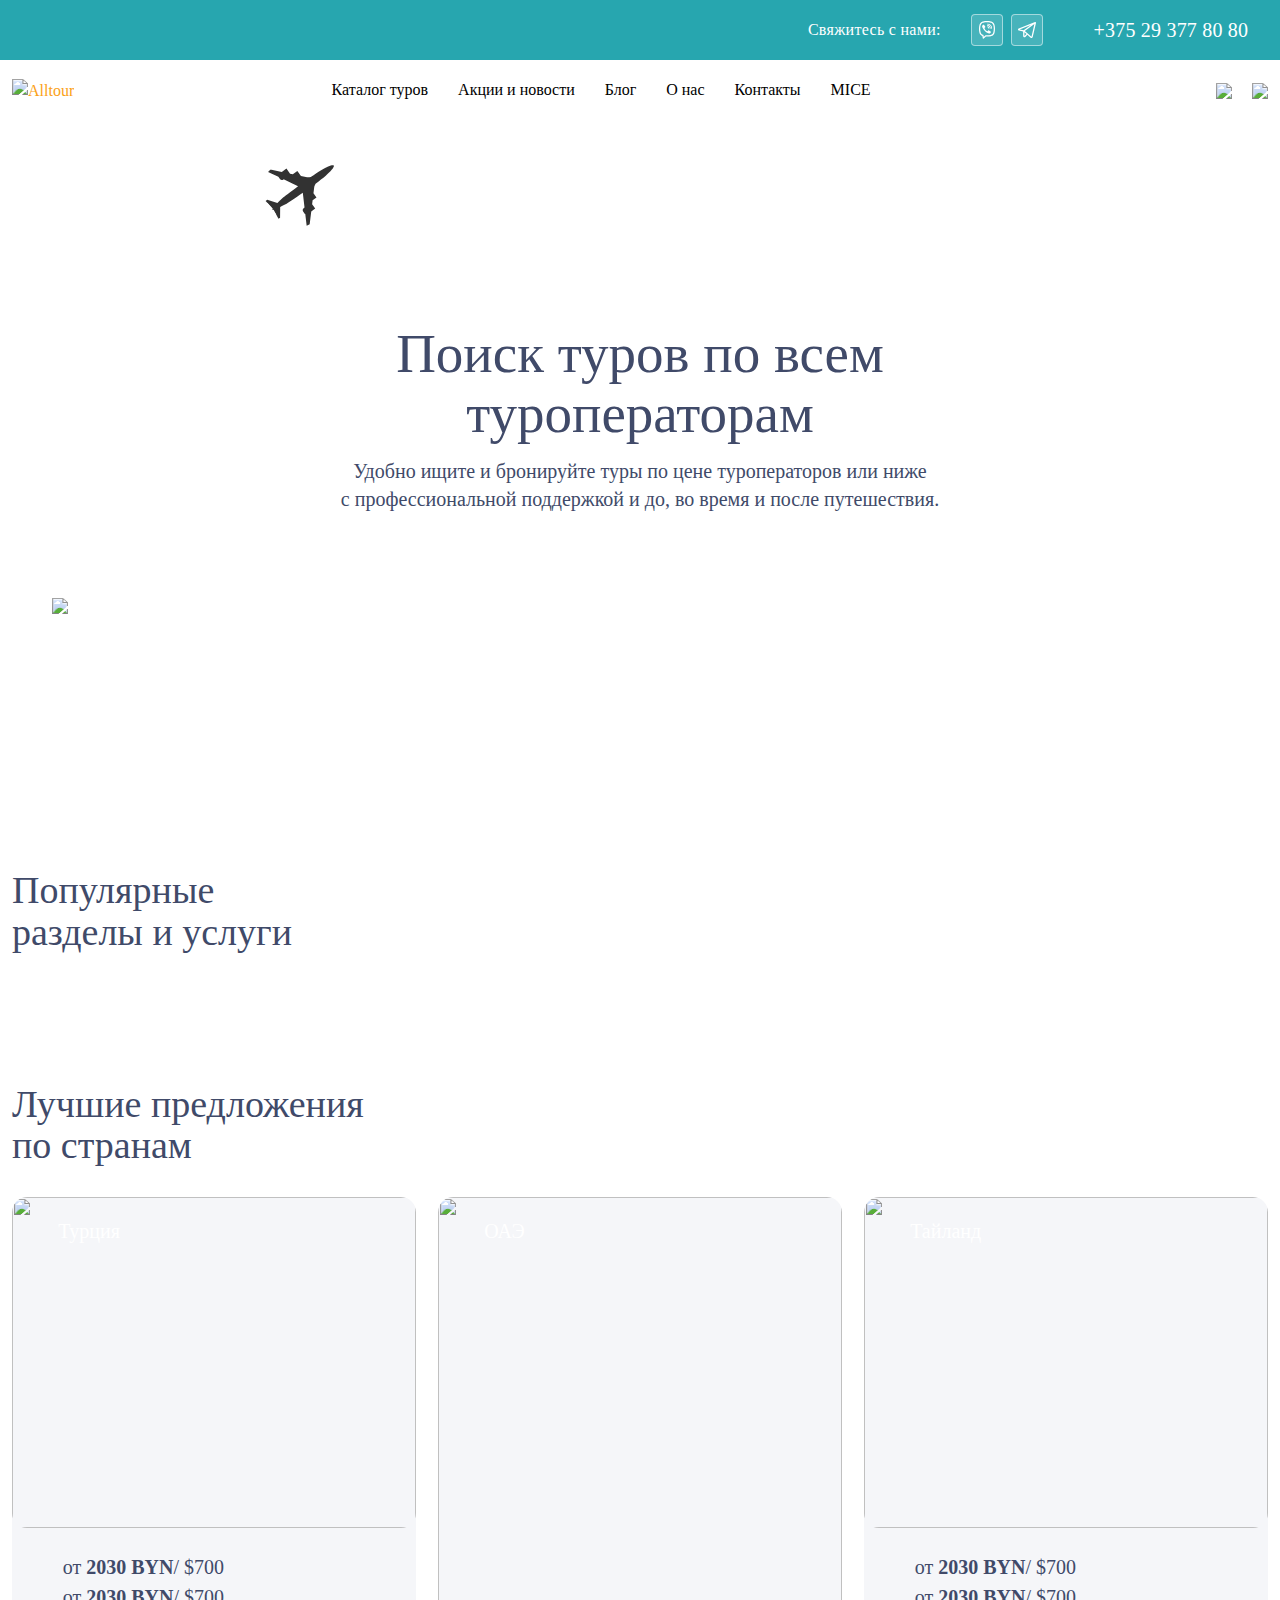
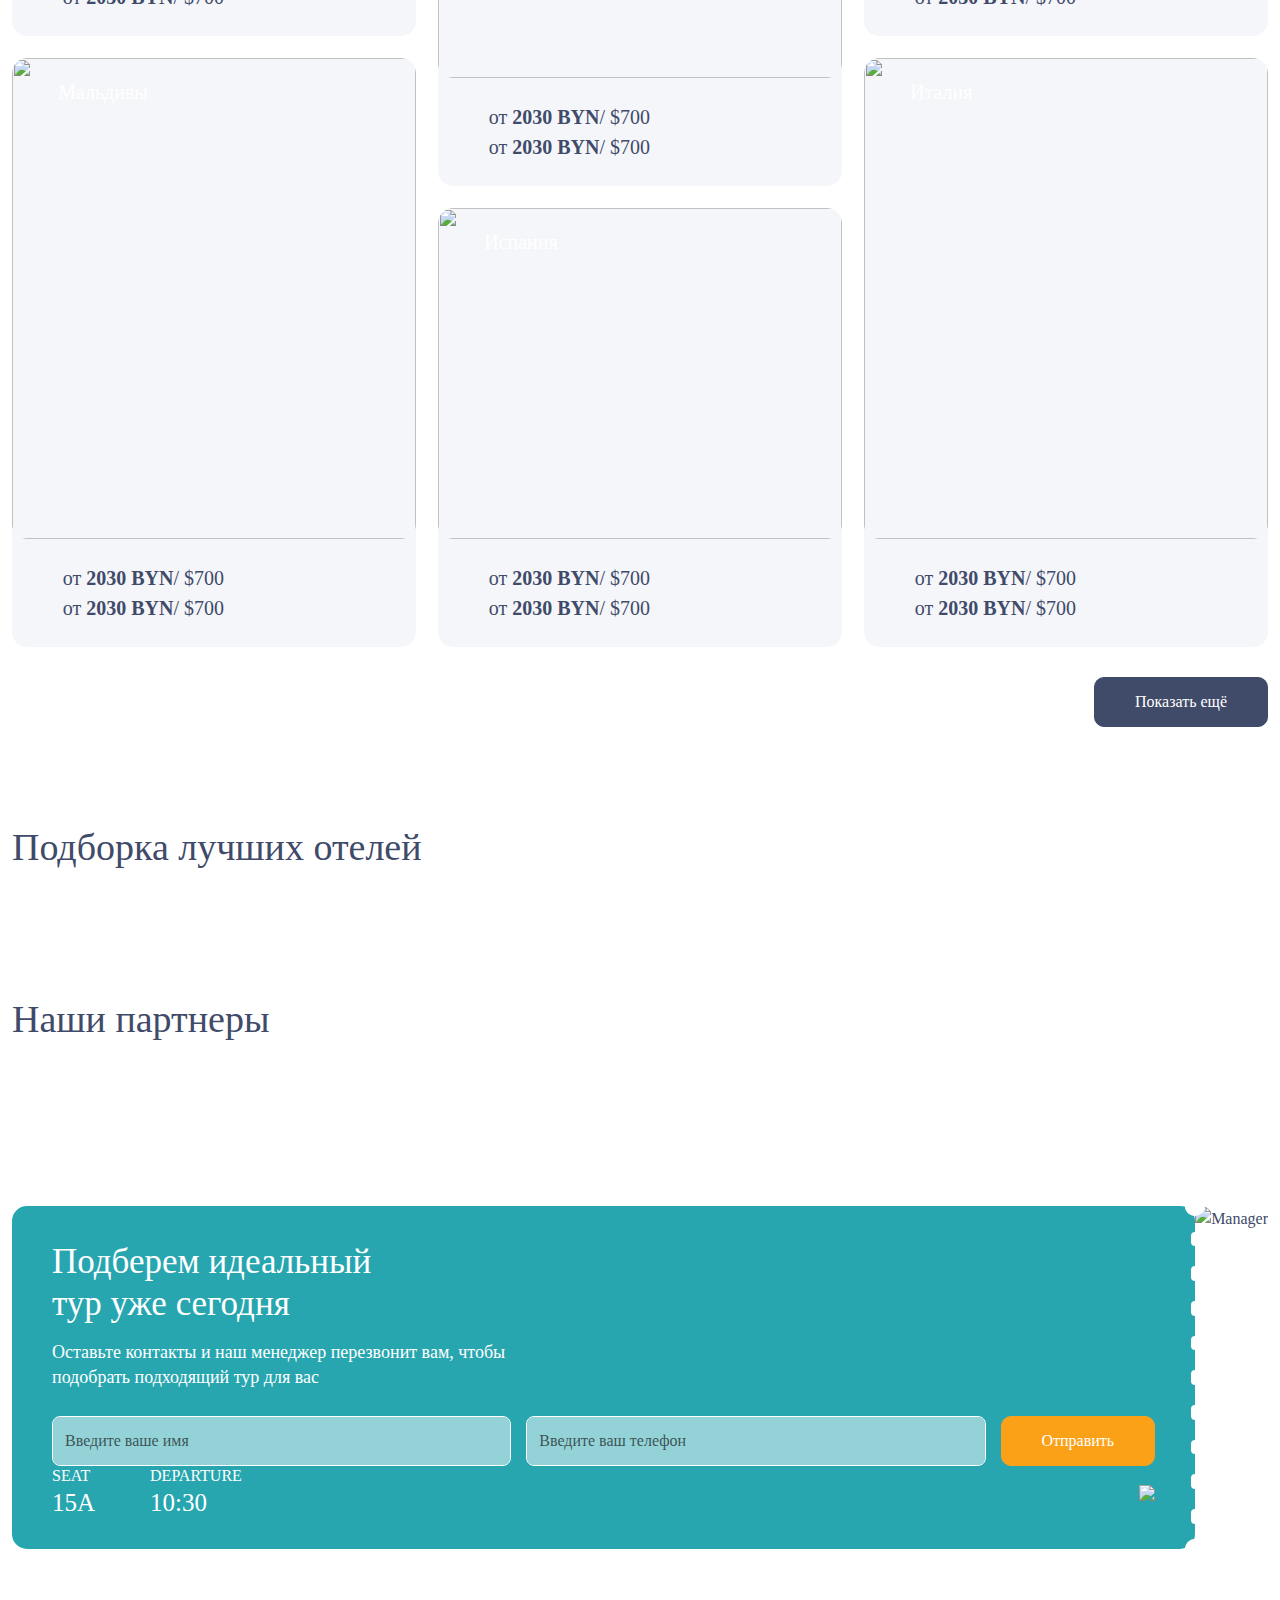
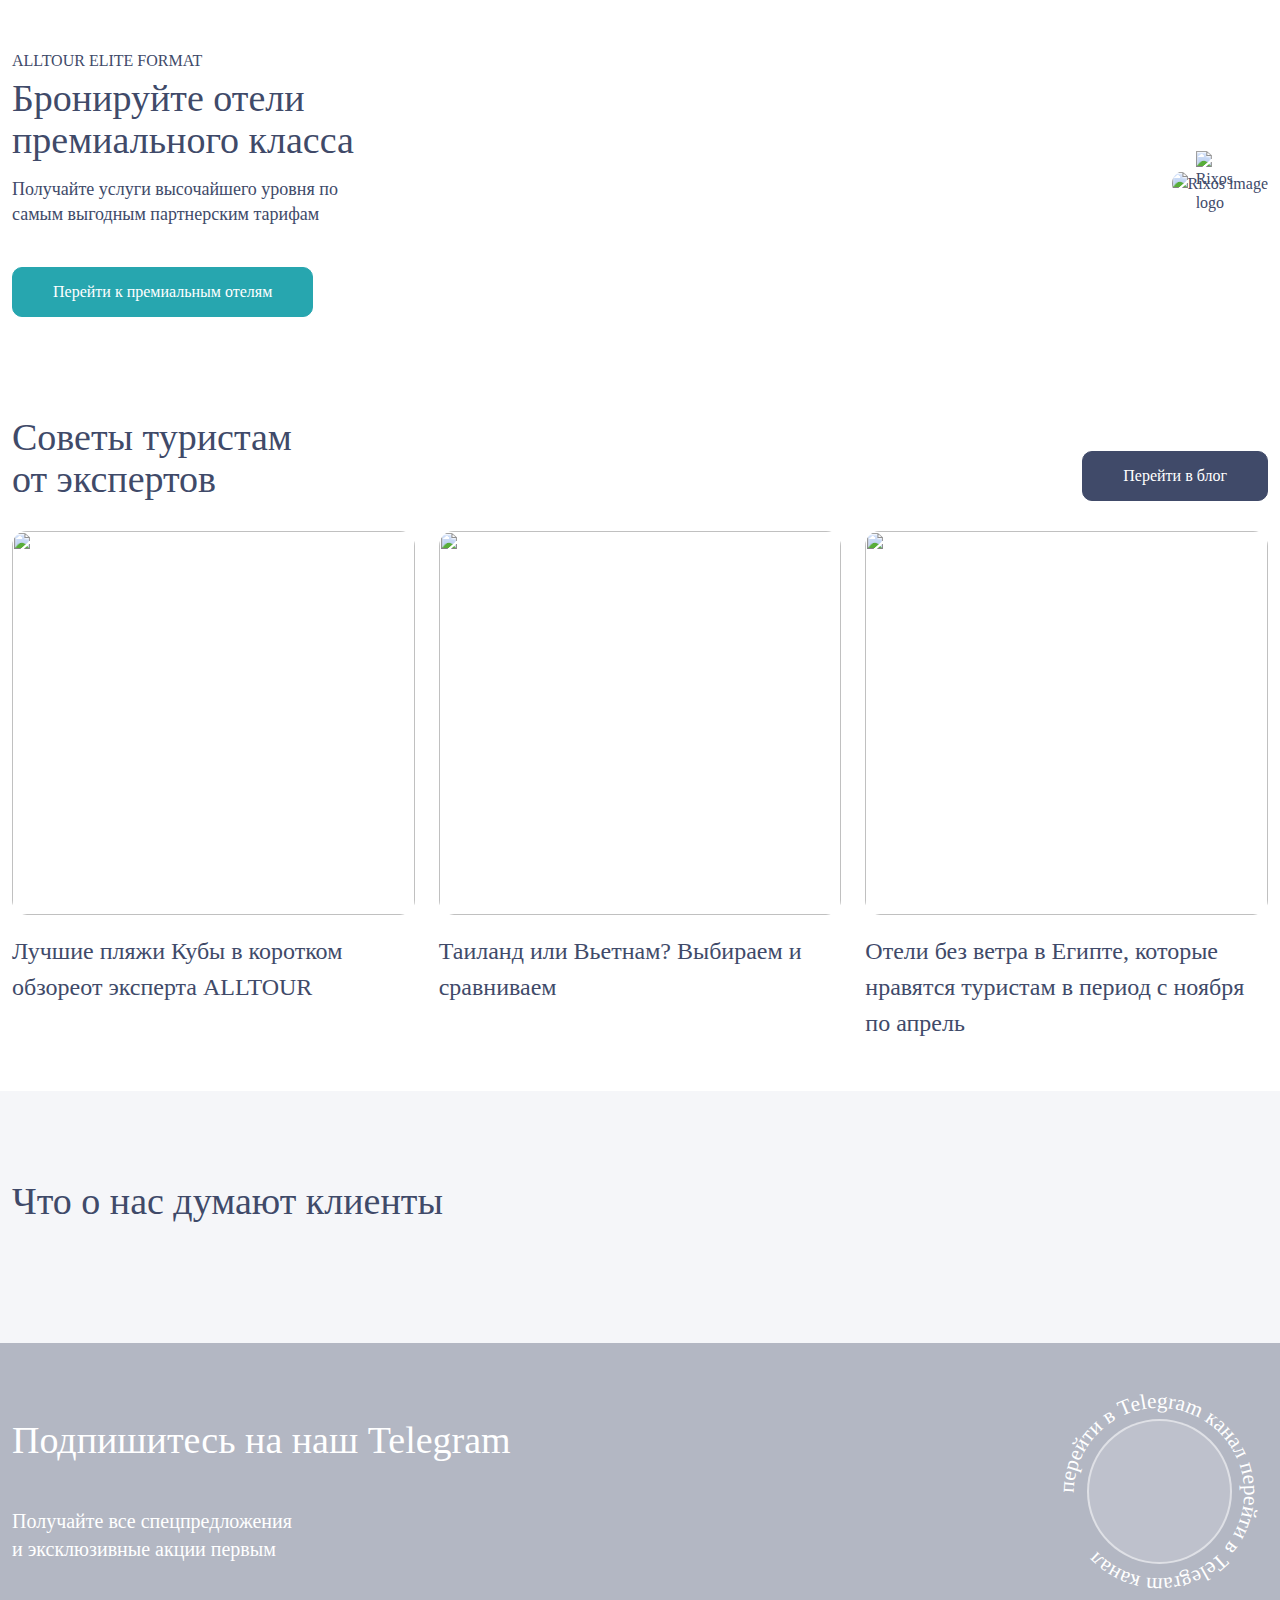
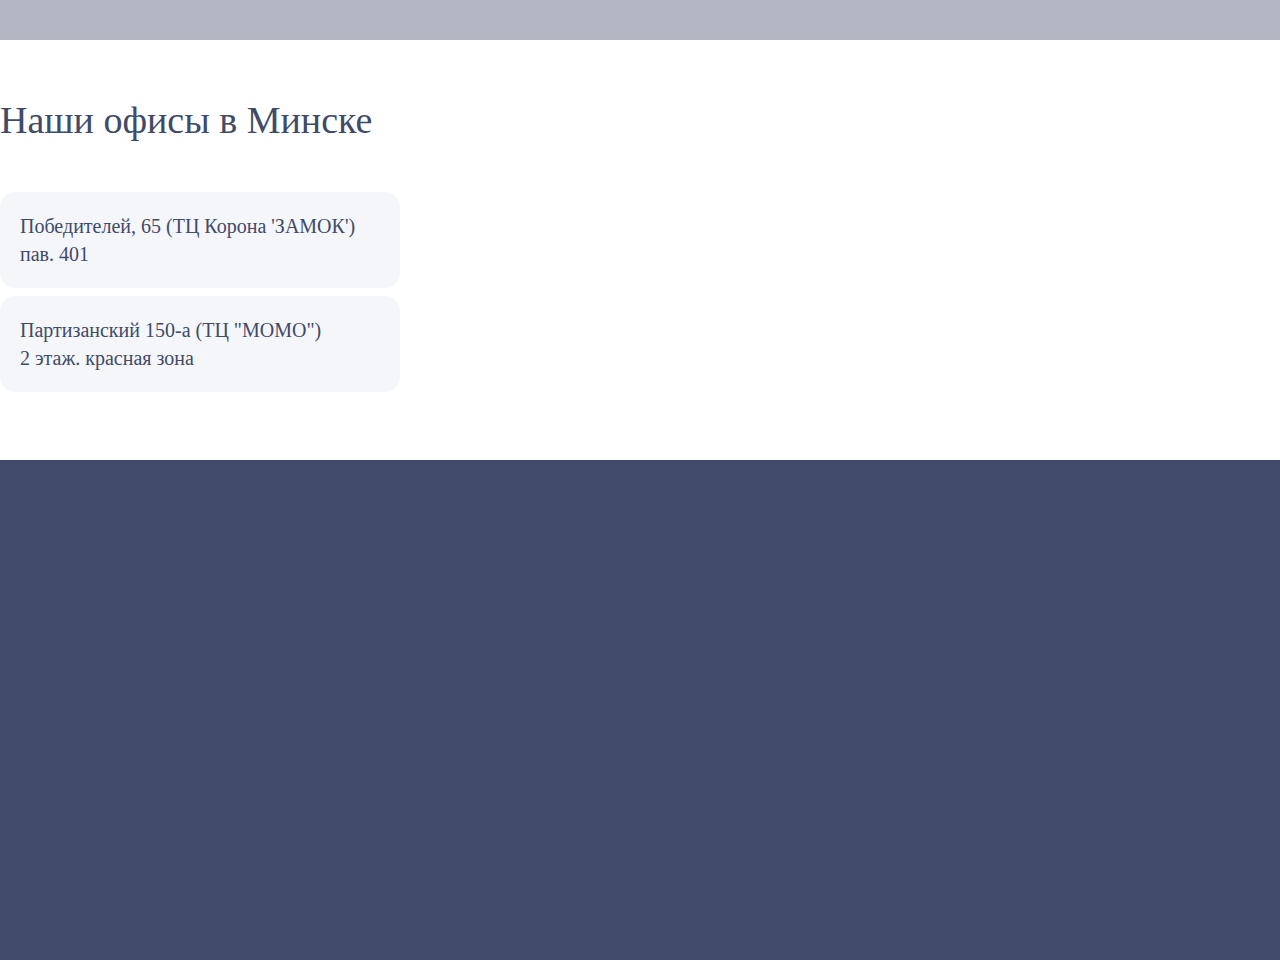
==== index.html @ 3a30d5cc "animation + map section" ====
<!DOCTYPE html><html lang="en" data-critters-container><head>
  <meta charset="utf-8">
  <title>Alltour</title>
  <base href="/alltour/">
  <meta name="viewport" content="width=device-width, initial-scale=1">
  <link rel="icon" type="image/x-icon" href="./favicon.ico">
  <script>
    (g=>{var h,a,k,p="The Google Maps JavaScript API",c="google",l="importLibrary",q="__ib__",m=document,b=window;b=b[c]||(b[c]={});var d=b.maps||(b.maps={}),r=new Set,e=new URLSearchParams,u=()=>h||(h=new Promise(async(f,n)=>{await (a=m.createElement("script"));e.set("libraries",[...r]+"");for(k in g)e.set(k.replace(/[A-Z]/g,t=>"_"+t[0].toLowerCase()),g[k]);e.set("callback",c+".maps."+q);a.src=`https://maps.${c}apis.com/maps/api/js?`+e;d[q]=f;a.onerror=()=>h=n(Error(p+" could not load."));a.nonce=m.querySelector("script[nonce]")?.nonce||"";m.head.append(a)}));d[l]?console.warn(p+" only loads once. Ignoring:",g):d[l]=(f,...n)=>r.add(f)&&u().then(()=>d[l](f,...n))})({
      v: "weekly",
      key: "AIzaSyDMfKfguWkHa9F2q9mBlFPaGEH-MK-toHw"
    });
  </script>
<style>@charset "UTF-8";:root{--bs-blue:#0d6efd;--bs-indigo:#6610f2;--bs-purple:#6f42c1;--bs-pink:#d63384;--bs-red:#dc3545;--bs-orange:#fd7e14;--bs-yellow:#ffc107;--bs-green:#198754;--bs-teal:#20c997;--bs-cyan:#0dcaf0;--bs-black:#000;--bs-white:#fff;--bs-gray:#6c757d;--bs-gray-dark:#343a40;--bs-gray-100:#f8f9fa;--bs-gray-200:#e9ecef;--bs-gray-300:#dee2e6;--bs-gray-400:#ced4da;--bs-gray-500:#adb5bd;--bs-gray-600:#6c757d;--bs-gray-700:#495057;--bs-gray-800:#343a40;--bs-gray-900:#212529;--bs-primary:#0d6efd;--bs-secondary:#6c757d;--bs-success:#198754;--bs-info:#0dcaf0;--bs-warning:#ffc107;--bs-danger:#dc3545;--bs-light:#f8f9fa;--bs-dark:#212529;--bs-primary-rgb:13,110,253;--bs-secondary-rgb:108,117,125;--bs-success-rgb:25,135,84;--bs-info-rgb:13,202,240;--bs-warning-rgb:255,193,7;--bs-danger-rgb:220,53,69;--bs-light-rgb:248,249,250;--bs-dark-rgb:33,37,41;--bs-primary-text-emphasis:#052c65;--bs-secondary-text-emphasis:#2b2f32;--bs-success-text-emphasis:#0a3622;--bs-info-text-emphasis:#055160;--bs-warning-text-emphasis:#664d03;--bs-danger-text-emphasis:#58151c;--bs-light-text-emphasis:#495057;--bs-dark-text-emphasis:#495057;--bs-primary-bg-subtle:#cfe2ff;--bs-secondary-bg-subtle:#e2e3e5;--bs-success-bg-subtle:#d1e7dd;--bs-info-bg-subtle:#cff4fc;--bs-warning-bg-subtle:#fff3cd;--bs-danger-bg-subtle:#f8d7da;--bs-light-bg-subtle:#fcfcfd;--bs-dark-bg-subtle:#ced4da;--bs-primary-border-subtle:#9ec5fe;--bs-secondary-border-subtle:#c4c8cb;--bs-success-border-subtle:#a3cfbb;--bs-info-border-subtle:#9eeaf9;--bs-warning-border-subtle:#ffe69c;--bs-danger-border-subtle:#f1aeb5;--bs-light-border-subtle:#e9ecef;--bs-dark-border-subtle:#adb5bd;--bs-white-rgb:255,255,255;--bs-black-rgb:0,0,0;--bs-font-sans-serif:system-ui,-apple-system,"Segoe UI",Roboto,"Helvetica Neue","Noto Sans","Liberation Sans",Arial,sans-serif,"Apple Color Emoji","Segoe UI Emoji","Segoe UI Symbol","Noto Color Emoji";--bs-font-monospace:SFMono-Regular,Menlo,Monaco,Consolas,"Liberation Mono","Courier New",monospace;--bs-gradient:linear-gradient(180deg, rgba(255, 255, 255, .15), rgba(255, 255, 255, 0));--bs-body-font-family:var(--bs-font-sans-serif);--bs-body-font-size:1rem;--bs-body-font-weight:400;--bs-body-line-height:1.5;--bs-body-color:#212529;--bs-body-color-rgb:33,37,41;--bs-body-bg:#fff;--bs-body-bg-rgb:255,255,255;--bs-emphasis-color:#000;--bs-emphasis-color-rgb:0,0,0;--bs-secondary-color:rgba(33, 37, 41, .75);--bs-secondary-color-rgb:33,37,41;--bs-secondary-bg:#e9ecef;--bs-secondary-bg-rgb:233,236,239;--bs-tertiary-color:rgba(33, 37, 41, .5);--bs-tertiary-color-rgb:33,37,41;--bs-tertiary-bg:#f8f9fa;--bs-tertiary-bg-rgb:248,249,250;--bs-heading-color:inherit;--bs-link-color:#0d6efd;--bs-link-color-rgb:13,110,253;--bs-link-decoration:underline;--bs-link-hover-color:#0a58ca;--bs-link-hover-color-rgb:10,88,202;--bs-code-color:#d63384;--bs-highlight-color:#212529;--bs-highlight-bg:#fff3cd;--bs-border-width:1px;--bs-border-style:solid;--bs-border-color:#dee2e6;--bs-border-color-translucent:rgba(0, 0, 0, .175);--bs-border-radius:.375rem;--bs-border-radius-sm:.25rem;--bs-border-radius-lg:.5rem;--bs-border-radius-xl:1rem;--bs-border-radius-xxl:2rem;--bs-border-radius-2xl:var(--bs-border-radius-xxl);--bs-border-radius-pill:50rem;--bs-box-shadow:0 .5rem 1rem rgba(0, 0, 0, .15);--bs-box-shadow-sm:0 .125rem .25rem rgba(0, 0, 0, .075);--bs-box-shadow-lg:0 1rem 3rem rgba(0, 0, 0, .175);--bs-box-shadow-inset:inset 0 1px 2px rgba(0, 0, 0, .075);--bs-focus-ring-width:.25rem;--bs-focus-ring-opacity:.25;--bs-focus-ring-color:rgba(13, 110, 253, .25);--bs-form-valid-color:#198754;--bs-form-valid-border-color:#198754;--bs-form-invalid-color:#dc3545;--bs-form-invalid-border-color:#dc3545}*,:after,:before{box-sizing:border-box}@media (prefers-reduced-motion:no-preference){:root{scroll-behavior:smooth}}body{margin:0;font-family:var(--bs-body-font-family);font-size:var(--bs-body-font-size);font-weight:var(--bs-body-font-weight);line-height:var(--bs-body-line-height);color:var(--bs-body-color);text-align:var(--bs-body-text-align);background-color:var(--bs-body-bg);-webkit-text-size-adjust:100%;-webkit-tap-highlight-color:transparent}h1,h2,h5{margin-top:0;margin-bottom:.5rem;font-weight:500;line-height:1.2;color:var(--bs-heading-color)}h1{font-size:calc(1.375rem + 1.5vw)}@media (min-width:1200px){h1{font-size:2.5rem}}h2{font-size:calc(1.325rem + .9vw)}@media (min-width:1200px){h2{font-size:2rem}}h5{font-size:1.25rem}p{margin-top:0;margin-bottom:1rem}ul{padding-left:2rem}ul{margin-top:0;margin-bottom:1rem}strong{font-weight:bolder}a{color:rgba(var(--bs-link-color-rgb),var(--bs-link-opacity,1));text-decoration:underline}a:hover{--bs-link-color-rgb:var(--bs-link-hover-color-rgb)}img,svg{vertical-align:middle}button{border-radius:0}button:focus:not(:focus-visible){outline:0}button,input{margin:0;font-family:inherit;font-size:inherit;line-height:inherit}button{text-transform:none}[role=button]{cursor:pointer}[type=button],[type=submit],button{-webkit-appearance:button}[type=button]:not(:disabled),[type=submit]:not(:disabled),button:not(:disabled){cursor:pointer}.container{--bs-gutter-x:1.5rem;--bs-gutter-y:0;width:100%;padding-right:calc(var(--bs-gutter-x) * .5);padding-left:calc(var(--bs-gutter-x) * .5);margin-right:auto;margin-left:auto}@media (min-width:576px){.container{max-width:540px}}@media (min-width:768px){.container{max-width:720px}}@media (min-width:992px){.container{max-width:960px}}@media (min-width:1200px){.container{max-width:1140px}}@media (min-width:1400px){.container{max-width:1320px}}:root{--bs-breakpoint-xs:0;--bs-breakpoint-sm:576px;--bs-breakpoint-md:768px;--bs-breakpoint-lg:992px;--bs-breakpoint-xl:1200px;--bs-breakpoint-xxl:1400px}.form-control{display:block;width:100%;padding:.375rem .75rem;font-size:1rem;font-weight:400;line-height:1.5;color:var(--bs-body-color);-webkit-appearance:none;-moz-appearance:none;appearance:none;background-color:var(--bs-body-bg);background-clip:padding-box;border:var(--bs-border-width) solid var(--bs-border-color);border-radius:var(--bs-border-radius);transition:border-color .15s ease-in-out,box-shadow .15s ease-in-out}@media (prefers-reduced-motion:reduce){.form-control{transition:none}}.form-control:focus{color:var(--bs-body-color);background-color:var(--bs-body-bg);border-color:#86b7fe;outline:0;box-shadow:0 0 0 .25rem #0d6efd40}.form-control::-webkit-date-and-time-value{min-width:85px;height:1.5em;margin:0}.form-control::-webkit-datetime-edit{display:block;padding:0}.form-control::-moz-placeholder{color:var(--bs-secondary-color);opacity:1}.form-control::placeholder{color:var(--bs-secondary-color);opacity:1}.form-control:disabled{background-color:var(--bs-secondary-bg);opacity:1}.form-control::-webkit-file-upload-button{padding:.375rem .75rem;margin:-.375rem -.75rem;-webkit-margin-end:.75rem;margin-inline-end:.75rem;color:var(--bs-body-color);background-color:var(--bs-tertiary-bg);pointer-events:none;border-color:inherit;border-style:solid;border-width:0;border-inline-end-width:var(--bs-border-width);border-radius:0;-webkit-transition:color .15s ease-in-out,background-color .15s ease-in-out,border-color .15s ease-in-out,box-shadow .15s ease-in-out;transition:color .15s ease-in-out,background-color .15s ease-in-out,border-color .15s ease-in-out,box-shadow .15s ease-in-out}.form-control::file-selector-button{padding:.375rem .75rem;margin:-.375rem -.75rem;-webkit-margin-end:.75rem;margin-inline-end:.75rem;color:var(--bs-body-color);background-color:var(--bs-tertiary-bg);pointer-events:none;border-color:inherit;border-style:solid;border-width:0;border-inline-end-width:var(--bs-border-width);border-radius:0;transition:color .15s ease-in-out,background-color .15s ease-in-out,border-color .15s ease-in-out,box-shadow .15s ease-in-out}@media (prefers-reduced-motion:reduce){.form-control::-webkit-file-upload-button{-webkit-transition:none;transition:none}.form-control::file-selector-button{transition:none}}.form-control:hover:not(:disabled):not([readonly])::-webkit-file-upload-button{background-color:var(--bs-secondary-bg)}.form-control:hover:not(:disabled):not([readonly])::file-selector-button{background-color:var(--bs-secondary-bg)}.btn{--bs-btn-padding-x:.75rem;--bs-btn-padding-y:.375rem;--bs-btn-font-family: ;--bs-btn-font-size:1rem;--bs-btn-font-weight:400;--bs-btn-line-height:1.5;--bs-btn-color:var(--bs-body-color);--bs-btn-bg:transparent;--bs-btn-border-width:var(--bs-border-width);--bs-btn-border-color:transparent;--bs-btn-border-radius:var(--bs-border-radius);--bs-btn-hover-border-color:transparent;--bs-btn-box-shadow:inset 0 1px 0 rgba(255, 255, 255, .15),0 1px 1px rgba(0, 0, 0, .075);--bs-btn-disabled-opacity:.65;--bs-btn-focus-box-shadow:0 0 0 .25rem rgba(var(--bs-btn-focus-shadow-rgb), .5);display:inline-block;padding:var(--bs-btn-padding-y) var(--bs-btn-padding-x);font-family:var(--bs-btn-font-family);font-size:var(--bs-btn-font-size);font-weight:var(--bs-btn-font-weight);line-height:var(--bs-btn-line-height);color:var(--bs-btn-color);text-align:center;text-decoration:none;vertical-align:middle;cursor:pointer;-webkit-user-select:none;-moz-user-select:none;user-select:none;border:var(--bs-btn-border-width) solid var(--bs-btn-border-color);border-radius:var(--bs-btn-border-radius);background-color:var(--bs-btn-bg);transition:color .15s ease-in-out,background-color .15s ease-in-out,border-color .15s ease-in-out,box-shadow .15s ease-in-out}@media (prefers-reduced-motion:reduce){.btn{transition:none}}.btn:hover{color:var(--bs-btn-hover-color);background-color:var(--bs-btn-hover-bg);border-color:var(--bs-btn-hover-border-color)}.btn:focus-visible{color:var(--bs-btn-hover-color);background-color:var(--bs-btn-hover-bg);border-color:var(--bs-btn-hover-border-color);outline:0;box-shadow:var(--bs-btn-focus-box-shadow)}.btn:first-child:active,:not(.btn-check)+.btn:active{color:var(--bs-btn-active-color);background-color:var(--bs-btn-active-bg);border-color:var(--bs-btn-active-border-color)}.btn:first-child:active:focus-visible,:not(.btn-check)+.btn:active:focus-visible{box-shadow:var(--bs-btn-focus-box-shadow)}.btn:disabled{color:var(--bs-btn-disabled-color);pointer-events:none;background-color:var(--bs-btn-disabled-bg);border-color:var(--bs-btn-disabled-border-color);opacity:var(--bs-btn-disabled-opacity)}.btn-primary{--bs-btn-color:#fff;--bs-btn-bg:#0d6efd;--bs-btn-border-color:#0d6efd;--bs-btn-hover-color:#fff;--bs-btn-hover-bg:#0b5ed7;--bs-btn-hover-border-color:#0a58ca;--bs-btn-focus-shadow-rgb:49,132,253;--bs-btn-active-color:#fff;--bs-btn-active-bg:#0a58ca;--bs-btn-active-border-color:#0a53be;--bs-btn-active-shadow:inset 0 3px 5px rgba(0, 0, 0, .125);--bs-btn-disabled-color:#fff;--bs-btn-disabled-bg:#0d6efd;--bs-btn-disabled-border-color:#0d6efd}.btn-secondary{--bs-btn-color:#fff;--bs-btn-bg:#6c757d;--bs-btn-border-color:#6c757d;--bs-btn-hover-color:#fff;--bs-btn-hover-bg:#5c636a;--bs-btn-hover-border-color:#565e64;--bs-btn-focus-shadow-rgb:130,138,145;--bs-btn-active-color:#fff;--bs-btn-active-bg:#565e64;--bs-btn-active-border-color:#51585e;--bs-btn-active-shadow:inset 0 3px 5px rgba(0, 0, 0, .125);--bs-btn-disabled-color:#fff;--bs-btn-disabled-bg:#6c757d;--bs-btn-disabled-border-color:#6c757d}.nav-link{display:block;padding:var(--bs-nav-link-padding-y) var(--bs-nav-link-padding-x);font-size:var(--bs-nav-link-font-size);font-weight:var(--bs-nav-link-font-weight);color:var(--bs-nav-link-color);text-decoration:none;background:0 0;border:0;transition:color .15s ease-in-out,background-color .15s ease-in-out,border-color .15s ease-in-out}@media (prefers-reduced-motion:reduce){.nav-link{transition:none}}.nav-link:focus,.nav-link:hover{color:var(--bs-nav-link-hover-color)}.nav-link:focus-visible{outline:0;box-shadow:0 0 0 .25rem #0d6efd40}.nav-link:disabled{color:var(--bs-nav-link-disabled-color);pointer-events:none;cursor:default}.navbar{--bs-navbar-padding-x:0;--bs-navbar-padding-y:.5rem;--bs-navbar-color:rgba(var(--bs-emphasis-color-rgb), .65);--bs-navbar-hover-color:rgba(var(--bs-emphasis-color-rgb), .8);--bs-navbar-disabled-color:rgba(var(--bs-emphasis-color-rgb), .3);--bs-navbar-active-color:rgba(var(--bs-emphasis-color-rgb), 1);--bs-navbar-brand-padding-y:.3125rem;--bs-navbar-brand-margin-end:1rem;--bs-navbar-brand-font-size:1.25rem;--bs-navbar-brand-color:rgba(var(--bs-emphasis-color-rgb), 1);--bs-navbar-brand-hover-color:rgba(var(--bs-emphasis-color-rgb), 1);--bs-navbar-nav-link-padding-x:.5rem;--bs-navbar-toggler-padding-y:.25rem;--bs-navbar-toggler-padding-x:.75rem;--bs-navbar-toggler-font-size:1.25rem;--bs-navbar-toggler-icon-bg:url("data:image/svg+xml,%3csvg xmlns='http://www.w3.org/2000/svg' viewBox='0 0 30 30'%3e%3cpath stroke='rgba%2833, 37, 41, 0.75%29' stroke-linecap='round' stroke-miterlimit='10' stroke-width='2' d='M4 7h22M4 15h22M4 23h22'/%3e%3c/svg%3e");--bs-navbar-toggler-border-color:rgba(var(--bs-emphasis-color-rgb), .15);--bs-navbar-toggler-border-radius:var(--bs-border-radius);--bs-navbar-toggler-focus-width:.25rem;--bs-navbar-toggler-transition:box-shadow .15s ease-in-out;position:relative;display:flex;flex-wrap:wrap;align-items:center;justify-content:space-between;padding:var(--bs-navbar-padding-y) var(--bs-navbar-padding-x)}.navbar-nav{--bs-nav-link-padding-x:0;--bs-nav-link-padding-y:.5rem;--bs-nav-link-font-weight: ;--bs-nav-link-color:var(--bs-navbar-color);--bs-nav-link-hover-color:var(--bs-navbar-hover-color);--bs-nav-link-disabled-color:var(--bs-navbar-disabled-color);display:flex;flex-direction:column;padding-left:0;margin-bottom:0;list-style:none}.accordion{--bs-accordion-color:var(--bs-body-color);--bs-accordion-bg:var(--bs-body-bg);--bs-accordion-transition:color .15s ease-in-out,background-color .15s ease-in-out,border-color .15s ease-in-out,box-shadow .15s ease-in-out,border-radius .15s ease;--bs-accordion-border-color:var(--bs-border-color);--bs-accordion-border-width:var(--bs-border-width);--bs-accordion-border-radius:var(--bs-border-radius);--bs-accordion-inner-border-radius:calc(var(--bs-border-radius) - (var(--bs-border-width)));--bs-accordion-btn-padding-x:1.25rem;--bs-accordion-btn-padding-y:1rem;--bs-accordion-btn-color:var(--bs-body-color);--bs-accordion-btn-bg:var(--bs-accordion-bg);--bs-accordion-btn-icon:url("data:image/svg+xml,%3csvg xmlns='http://www.w3.org/2000/svg' viewBox='0 0 16 16' fill='none' stroke='%23212529' stroke-linecap='round' stroke-linejoin='round'%3e%3cpath d='M2 5L8 11L14 5'/%3e%3c/svg%3e");--bs-accordion-btn-icon-width:1.25rem;--bs-accordion-btn-icon-transform:rotate(-180deg);--bs-accordion-btn-icon-transition:transform .2s ease-in-out;--bs-accordion-btn-active-icon:url("data:image/svg+xml,%3csvg xmlns='http://www.w3.org/2000/svg' viewBox='0 0 16 16' fill='none' stroke='%23052c65' stroke-linecap='round' stroke-linejoin='round'%3e%3cpath d='M2 5L8 11L14 5'/%3e%3c/svg%3e");--bs-accordion-btn-focus-box-shadow:0 0 0 .25rem rgba(13, 110, 253, .25);--bs-accordion-body-padding-x:1.25rem;--bs-accordion-body-padding-y:1rem;--bs-accordion-active-color:var(--bs-primary-text-emphasis);--bs-accordion-active-bg:var(--bs-primary-bg-subtle)}.d-flex{display:flex!important}.justify-content-center{justify-content:center!important}@font-face{font-family:alltourIcon;src:url("./media/alltourIcon-TV4WXZQE.eot?z6du43");src:url("./media/alltourIcon-TV4WXZQE.eot?z6du43#iefix") format("embedded-opentype"),url("./media/alltourIcon-FLY4S336.ttf?z6du43") format("truetype"),url("./media/alltourIcon-CQBPCCHS.woff?z6du43") format("woff"),url("./media/alltourIcon-FEZLW5DX.svg?z6du43#alltourIcon") format("svg");font-weight:400;font-style:normal;font-display:block}.icon{font-family:alltourIcon!important;speak:never;font-style:normal;font-weight:400;font-variant:normal;text-transform:none;line-height:1;-webkit-font-smoothing:antialiased;-moz-osx-font-smoothing:grayscale}.icon-arrow_down:before{content:"\e901"}.icon-location:before{content:"\e90e"}.icon-phone:before{content:"\e910"}.icon-plane:before{content:"\e911"}.icon-tg:before{content:"\e914"}.icon-train:before{content:"\e915"}@font-face{font-family:Manrope Regular;font-style:normal;font-weight:400;src:local("Manrope Regular"),url("./media/Manrope-Regular-XVH52NWZ.ttf") format("truetype")}@font-face{font-family:Manrope Semibold;font-style:normal;font-weight:400;src:local("Manrope Semibold"),url("./media/Manrope-SemiBold-UGY74FUV.ttf") format("truetype")}@font-face{font-family:Manrope Bold;font-style:normal;font-weight:400;src:local("Manrope Bold"),url("./media/Manrope-Bold-CPQACTSE.ttf") format("truetype")}@font-face{font-family:Menlo;src:url("./media/Menlo-Regular-N3WG7KMG.eot");src:local("Menlo Regular"),local("Menlo-Regular"),url("./media/Menlo-Regular-N3WG7KMG.eot?#iefix") format("embedded-opentype"),url("./media/Menlo-Regular-G3I2X5CM.woff2") format("woff2"),url("./media/Menlo-Regular-UJUNJTZH.woff") format("woff"),url("./media/Menlo-Regular-JL43UA7I.ttf") format("truetype");font-weight:400;font-style:normal}body{font-size:16px}:root{--bs-primary: #FBA118;--bs-secondary: #27A6AF;--bs-tertiary: #404A69;--bs-body-font-family: "Manrope Regular";--bs-body-font-size: 16px;--bs-body-font-weight: 400;--bs-body-line-height: 1.5;--bs-body-color: #404A69;--bs-body-bg: #fff;--bs-white: #fff;--bs-heading-color: #404A69;--bs-select-border-color: #DADBE0;--bs-select-bg-active-color: #F5F6F9;--bs-navbar-color: #1C1C1C;--bs-nav-link-hover-color: #FBA118;--bs-navbar-hover-color: #FBA118;--bs-link-color: #FBA118;--bs-link-decoration: node;--bs-link-hover-color: #FF9A00;--bs-link-hover-decoration: underline}.btn-primary{--bs-btn-color: #fff;--bs-btn-bg: #FBA118;--bs-btn-border-color: #FBA118;--bs-btn-hover-color: #fff;--bs-btn-hover-bg: #FF9A00;--bs-btn-hover-border-color: #FF9A00;--bs-btn-focus-shadow-rgb: 49, 132, 253;--bs-btn-active-color: #fff;--bs-btn-active-bg: #E78C00;--bs-btn-active-border-color: #E78C00;--bs-btn-active-shadow: inset 0 3px 5px rgba(0, 0, 0, .125);--bs-btn-disabled-color: #DADBE0;--bs-btn-disabled-bg: #F5F6F9;--bs-btn-disabled-border-color: #F5F6F9}.btn-secondary{--bs-btn-color: #fff;--bs-btn-bg: #27A6AF;--bs-btn-border-color: #27A6AF;--bs-btn-hover-color: #fff;--bs-btn-hover-bg: #30C5D0;--bs-btn-hover-border-color: #30C5D0;--bs-btn-focus-shadow-rgb: 130, 138, 145;--bs-btn-active-color: #fff;--bs-btn-active-bg: #1D8D95;--bs-btn-active-border-color: #1D8D95;--bs-btn-active-shadow: inset 0 3px 5px rgba(0, 0, 0, .125);--bs-btn-disabled-color: #DADBE0;--bs-btn-disabled-bg: #F5F6F9;--bs-btn-disabled-border-color: #F5F6F9}.btn-tertiary{--bs-btn-color: #fff;--bs-btn-bg: #404A69;--bs-btn-border-color: #404A69;--bs-btn-hover-color: #fff;--bs-btn-hover-bg: #4F5B81;--bs-btn-hover-border-color: #4F5B81;--bs-btn-focus-shadow-rgb: 130, 138, 145;--bs-btn-active-color: #fff;--bs-btn-active-bg: #333B55;--bs-btn-active-border-color: #333B55;--bs-btn-active-shadow: inset 0 3px 5px rgba(0, 0, 0, .125);--bs-btn-disabled-color: #DADBE0;--bs-btn-disabled-bg: #F5F6F9;--bs-btn-disabled-border-color: #F5F6F9}h1{font-size:55px;font-family:Manrope Bold;line-height:110%}h2{font-size:38px;font-family:Manrope Bold;line-height:110%}h5{font-size:20px;font-family:Manrope Semibold;line-height:140%}h1,h2,h5{margin:0;color:inherit}a{color:var(--bs-link-color);text-decoration:var(--bs-link-decoration)}a:hover{--bs-link-color-rgb: var(--bs-link-hover-color);--bs-link-decoration: var(--bs-link-hover-decoration)}img{max-width:100%}.container{max-width:1320px}.btn{padding:12px 40px;border-radius:10px;font-size:16px;font-family:Manrope Regular;line-height:150%}@media (max-width: 1199.98px){.container{max-width:100%}}
</style><link rel="stylesheet" href="styles-KTAVPKAT.css" media="print" onload="this.media='all'"><noscript><link rel="stylesheet" href="styles-KTAVPKAT.css"></noscript><style ng-app-id="ng">.top-bar[_ngcontent-ng-c3435574879]{background-color:var(--bs-secondary);color:var(--bs-white)}.top-bar[_ngcontent-ng-c3435574879]   .top-bar_actions[_ngcontent-ng-c3435574879]{display:flex;height:60px;justify-content:flex-end;align-items:center;gap:30px;font-size:16px;font-family:Manrope Regular;line-height:150%;letter-spacing:.3px}.top-bar[_ngcontent-ng-c3435574879]   .top-bar_actions[_ngcontent-ng-c3435574879]   .social-link[_ngcontent-ng-c3435574879]{display:flex;gap:31px;align-items:center}.top-bar[_ngcontent-ng-c3435574879]   .top-bar_actions[_ngcontent-ng-c3435574879]   .social-icon[_ngcontent-ng-c3435574879]{display:flex;gap:8px}.top-bar[_ngcontent-ng-c3435574879]   .top-bar_actions[_ngcontent-ng-c3435574879]   .social-icon[_ngcontent-ng-c3435574879]   .btn-with-icon[_ngcontent-ng-c3435574879]{display:flex;width:32px;height:32px;justify-content:center;align-items:center;background-color:#ffffff26;border:1px solid rgba(255,255,255,.5);font-size:26px;color:#fff;border-radius:4px}.top-bar[_ngcontent-ng-c3435574879]   .top-bar_actions[_ngcontent-ng-c3435574879]   .social-icon[_ngcontent-ng-c3435574879]   .btn-with-icon[_ngcontent-ng-c3435574879]:hover{border-color:#ffffff26}.top-bar[_ngcontent-ng-c3435574879]   .top-bar_actions[_ngcontent-ng-c3435574879]   .social-icon[_ngcontent-ng-c3435574879]   .btn-with-icon[_ngcontent-ng-c3435574879]   svg[_ngcontent-ng-c3435574879]{fill:#fff}.top-bar[_ngcontent-ng-c3435574879]   .phone-list[_ngcontent-ng-c3435574879]{display:flex;gap:4px;align-items:center;justify-content:center;background:none;border:none;color:#fff;padding:0;letter-spacing:.2px;font-size:20px;font-family:Manrope Regular;line-height:140%}.top-bar[_ngcontent-ng-c3435574879]   .phone-list[_ngcontent-ng-c3435574879]:hover{opacity:.8}.navbar[_ngcontent-ng-c3435574879]{padding:0;align-items:center;position:static}.navbar[_ngcontent-ng-c3435574879]   .logo[_ngcontent-ng-c3435574879]   img[_ngcontent-ng-c3435574879]{max-width:196px}.navbar[_ngcontent-ng-c3435574879]   .navbar-nav[_ngcontent-ng-c3435574879]{display:flex;flex-direction:row}.navbar[_ngcontent-ng-c3435574879]   .navbar-nav[_ngcontent-ng-c3435574879]   .nav-link[_ngcontent-ng-c3435574879]{font-size:16px;font-family:Manrope Regular;line-height:150%;cursor:pointer;color:#000;font-weight:500;display:block;text-decoration:none;padding:18px 15px}.navbar[_ngcontent-ng-c3435574879]   .navbar-nav[_ngcontent-ng-c3435574879]   .nav-link[_ngcontent-ng-c3435574879]:hover{color:#fba118}.navbar[_ngcontent-ng-c3435574879]   .nav-actions[_ngcontent-ng-c3435574879]{display:flex;gap:20px;justify-content:end;align-items:center;width:140px}.navbar[_ngcontent-ng-c3435574879]   .nav-actions[_ngcontent-ng-c3435574879]   img[_ngcontent-ng-c3435574879]{width:28px}.navbar[_ngcontent-ng-c3435574879]   .nav-item[_ngcontent-ng-c3435574879]   .sub-menu[_ngcontent-ng-c3435574879]{display:none;position:absolute;z-index:9;left:0;width:100%;background:var(--bs-tertiary);color:var(--bs-white)}.navbar[_ngcontent-ng-c3435574879]   .nav-item.open[_ngcontent-ng-c3435574879]{background:var(--bs-tertiary)}.navbar[_ngcontent-ng-c3435574879]   .nav-item.open[_ngcontent-ng-c3435574879]   .sub-menu[_ngcontent-ng-c3435574879]{display:block;padding:28px 0}.navbar[_ngcontent-ng-c3435574879]   .nav-item.open[_ngcontent-ng-c3435574879]   .nav-link[_ngcontent-ng-c3435574879]{color:var(--bs-white);transition:none}.phone-list-menu[_ngcontent-ng-c3435574879]{color:#fff;margin-top:18px;border-radius:10px;background-color:var(--bs-secondary);padding:0 15px;width:100%}.phone-list-menu[_ngcontent-ng-c3435574879]   .cdk-menu-item[_ngcontent-ng-c3435574879]{padding:9px 0}.phone-list-menu[_ngcontent-ng-c3435574879]   .cdk-menu-item[_ngcontent-ng-c3435574879]:first-child{border-bottom:1px solid rgba(255,255,255,.5)}.phone-list-menu[_ngcontent-ng-c3435574879]   .cdk-menu-item[_ngcontent-ng-c3435574879]   p[_ngcontent-ng-c3435574879]{font-size:16px;font-family:Manrope Regular;line-height:150%;margin:0}.phone-list-menu[_ngcontent-ng-c3435574879]   .cdk-menu-item[_ngcontent-ng-c3435574879]   a[_ngcontent-ng-c3435574879]{font-size:20px;font-family:Manrope Regular;line-height:140%;display:flex;justify-content:center;align-items:center;text-decoration:none;color:#fff;gap:5px}.phone-list-menu[_ngcontent-ng-c3435574879]   .cdk-menu-item[_ngcontent-ng-c3435574879]   a[_ngcontent-ng-c3435574879]:hover{opacity:.8}.tours-wrapper[_ngcontent-ng-c3435574879]{display:flex;gap:45px}.tours-wrapper[_ngcontent-ng-c3435574879]   h5[_ngcontent-ng-c3435574879]{font-size:20px;font-family:Manrope Regular;line-height:140%;margin:0}.tours[_ngcontent-ng-c3435574879]{display:flex;flex-direction:column;gap:18px;padding-right:50px;border-right:1px solid rgba(255,255,255,.2)}.tour-types[_ngcontent-ng-c3435574879]{display:flex;flex-direction:column;gap:26px}.tour-types-link[_ngcontent-ng-c3435574879]{display:flex;flex-direction:row;gap:17px}.tour-types-link[_ngcontent-ng-c3435574879]   .tour-type[_ngcontent-ng-c3435574879]{display:flex;flex-direction:column;justify-content:center;align-items:center;padding:10px;background-color:#ffffff26;border:1px solid rgba(255,255,255,.5);font-size:26px;color:#fff;border-radius:4px;height:108px;width:134px;text-align:center;text-decoration:none;gap:6px;transition:background-color .2s ease}.tour-types-link[_ngcontent-ng-c3435574879]   .tour-type[_ngcontent-ng-c3435574879]:first-child{width:127px}.tour-types-link[_ngcontent-ng-c3435574879]   .tour-type[_ngcontent-ng-c3435574879]:hover{background-color:var(--bs-primary)}.tour-types-link[_ngcontent-ng-c3435574879]   .tour-type[_ngcontent-ng-c3435574879]   .icon[_ngcontent-ng-c3435574879]{font-size:20px}.tour-types-link[_ngcontent-ng-c3435574879]   .tour-type[_ngcontent-ng-c3435574879]   .text[_ngcontent-ng-c3435574879]{font-size:16px;font-family:Manrope Regular;line-height:150%;line-height:22px}.tour-links[_ngcontent-ng-c3435574879]{display:grid;grid-template-columns:repeat(auto-fit,minmax(150px,1fr));gap:8px}.tour-links[_ngcontent-ng-c3435574879]   a[_ngcontent-ng-c3435574879]{color:#ecf0f1;text-decoration:none;font-size:16px;font-family:Manrope Light;line-height:150%}.tour-links[_ngcontent-ng-c3435574879]   a[_ngcontent-ng-c3435574879]:hover{color:var(--bs-primary)}.countries-wrapper[_ngcontent-ng-c3435574879]{display:flex;flex-direction:column;gap:18px;width:100%}.countries-wrapper[_ngcontent-ng-c3435574879]   .countries[_ngcontent-ng-c3435574879]{display:grid;grid-template-columns:repeat(auto-fit,minmax(130px,1fr));gap:10px;align-content:start;width:100%}.countries-wrapper[_ngcontent-ng-c3435574879]   .countries[_ngcontent-ng-c3435574879]   a[_ngcontent-ng-c3435574879]{display:flex;align-items:center;gap:10px;color:#fff;text-decoration:none;font-size:16px;font-family:Manrope Light;line-height:150%}.countries-wrapper[_ngcontent-ng-c3435574879]   .countries[_ngcontent-ng-c3435574879]   a[_ngcontent-ng-c3435574879]   img[_ngcontent-ng-c3435574879]{width:24px}.countries-wrapper[_ngcontent-ng-c3435574879]   .countries[_ngcontent-ng-c3435574879]   a[_ngcontent-ng-c3435574879]:hover{color:var(--bs-primary)}</style><style ng-app-id="ng">footer[_ngcontent-ng-c3723130845]{height:500px;width:100%;background-color:#404a69}</style><style ng-app-id="ng">.banner[_ngcontent-ng-c1959876952]{position:relative;border-radius:20px;overflow:hidden;background-image:url("./media/banner-FHBBCXXC.svg");height:700px;background-size:cover;background-position:bottom}.banner[_ngcontent-ng-c1959876952]   .plane[_ngcontent-ng-c1959876952]{position:absolute;top:45px;left:0;z-index:0}.banner[_ngcontent-ng-c1959876952]   .palm[_ngcontent-ng-c1959876952]{position:absolute;top:45px;right:-150px;z-index:0}.banner[_ngcontent-ng-c1959876952]   .banner-inner[_ngcontent-ng-c1959876952]{height:100%;display:flex;flex-direction:column;justify-content:center;align-items:center;gap:80px;padding:40px;position:relative;z-index:1}.banner[_ngcontent-ng-c1959876952]   .banner-inner[_ngcontent-ng-c1959876952]   .banner-info[_ngcontent-ng-c1959876952]{max-width:728px;text-align:center;color:var(--bs-tertiary);display:flex;flex-direction:column;gap:12px}.banner[_ngcontent-ng-c1959876952]   .banner-inner[_ngcontent-ng-c1959876952]   .banner-info[_ngcontent-ng-c1959876952]   .description[_ngcontent-ng-c1959876952]{font-size:20px;font-family:Manrope Semibold;line-height:140%;text-wrap:balance;letter-spacing:0px}.banner[_ngcontent-ng-c1959876952]   .search[_ngcontent-ng-c1959876952]{width:100%}.banner[_ngcontent-ng-c1959876952]   .search[_ngcontent-ng-c1959876952]   img[_ngcontent-ng-c1959876952]{max-width:100%}@keyframes _ngcontent-ng-c1959876952_sway{0%{transform:translateY(-6px) scale(1) rotate(1deg)}to{transform:translateY(6px) scale(1.06) rotate(-1deg)}}.palm[_ngcontent-ng-c1959876952]{animation-name:_ngcontent-ng-c1959876952_sway;animation-duration:8s;animation-delay:0;animation-direction:alternate;animation-timing-function:ease-in-out;animation-iteration-count:infinite}@keyframes _ngcontent-ng-c1959876952_plane{0%{transform:translateY(-8px) scale(1)}to{transform:translateY(8px) scale(1.06)}}.plane[_ngcontent-ng-c1959876952]{animation-name:_ngcontent-ng-c1959876952_plane;animation-duration:6s;animation-delay:0;animation-direction:alternate;animation-timing-function:ease-in-out;animation-iteration-count:infinite}.cards[_ngcontent-ng-c1959876952]{display:flex;flex-wrap:wrap;justify-content:space-between}.card[_ngcontent-ng-c1959876952]{background-color:#fff;border-radius:10px;overflow:hidden;box-shadow:0 4px 8px #0000001a;margin-bottom:20px;width:calc(33.333% - 20px);text-align:left}.card[_ngcontent-ng-c1959876952]   img[_ngcontent-ng-c1959876952]{width:100%;height:auto;display:block}.card-content[_ngcontent-ng-c1959876952]{padding:20px}.card[_ngcontent-ng-c1959876952]   h2[_ngcontent-ng-c1959876952]{font-size:1.5em;margin-bottom:10px}.card[_ngcontent-ng-c1959876952]   p[_ngcontent-ng-c1959876952]{font-size:1em;color:#666;margin-bottom:5px}.show-more[_ngcontent-ng-c1959876952]{display:inline-block;padding:10px 20px;font-size:1em;color:#fff;background-color:#007bff;border:none;border-radius:5px;cursor:pointer;transition:background-color .3s ease}.show-more[_ngcontent-ng-c1959876952]:hover{background-color:#0056b3}</style><style ng-app-id="ng">section[_ngcontent-ng-c4074429028]{padding-top:50px;padding-bottom:50px;display:flex;flex-direction:column;gap:30px}section[_ngcontent-ng-c4074429028]   .section-header[_ngcontent-ng-c4074429028]{display:flex;align-items:flex-end;justify-content:space-between}section[_ngcontent-ng-c4074429028]   .section-header[_ngcontent-ng-c4074429028]   .section-title[_ngcontent-ng-c4074429028]{max-width:450px;text-wrap:balance}section[_ngcontent-ng-c4074429028]   .section-header[_ngcontent-ng-c4074429028]   .section-actions[_ngcontent-ng-c4074429028]{display:flex;flex-direction:row;gap:45px}</style><style ng-app-id="ng">.nav-feature[_ngcontent-ng-c2965109817]{display:flex;flex-direction:column;text-align:center;justify-content:space-between;align-items:center;padding:40px;gap:15px;background:#f5f6f9;border-radius:15px;height:212px;transition:all .3s ease;font-size:22px;font-family:Manrope Semibold;line-height:130%}.nav-feature[_ngcontent-ng-c2965109817]   .icon[_ngcontent-ng-c2965109817]{font-size:76px}.nav-feature[_ngcontent-ng-c2965109817]:hover{background:var(--bs-nav-link-hover-color);color:var(--bs-white)}</style><style ng-app-id="ng">.country-cards[_ngcontent-ng-c619894508]{display:grid;grid-template-rows:439px 128px 439px;gap:22px;margin-bottom:30px}.country-cards.collapsed[_ngcontent-ng-c619894508]{margin-bottom:0}.country-card[_ngcontent-ng-c619894508]:nth-child(1){grid-row-start:1;grid-row-end:2}.country-card[_ngcontent-ng-c619894508]:nth-child(2){grid-row-start:1;grid-row-end:3}.country-card[_ngcontent-ng-c619894508]:nth-child(3){grid-row-start:1;grid-row-end:2}.country-card[_ngcontent-ng-c619894508]:nth-child(4){grid-row-start:2;grid-row-end:4}.country-card[_ngcontent-ng-c619894508]:nth-child(5){grid-row-start:3;grid-row-end:4}.country-card[_ngcontent-ng-c619894508]:nth-child(6){grid-row-start:2;grid-row-end:4}.country-action[_ngcontent-ng-c619894508]{text-align:right}.country-card[_ngcontent-ng-c619894508]{background:#f5f6f9;border-radius:15px;overflow:hidden}.country-card[_ngcontent-ng-c619894508]   a[_ngcontent-ng-c619894508]{display:flex;flex-direction:column;width:100%;height:100%;position:relative;color:var(--bs-tertiary);text-decoration:none;justify-content:space-between}.country-card[_ngcontent-ng-c619894508]   a[_ngcontent-ng-c619894508]   .country-card__name[_ngcontent-ng-c619894508]{display:flex;flex-direction:row;gap:7px;align-items:center;position:absolute;top:20px;left:22px;color:var(--bs-white);z-index:1;font-size:20px;font-family:Manrope Regular;line-height:140%}.country-card[_ngcontent-ng-c619894508]   a[_ngcontent-ng-c619894508]   .country-card__name[_ngcontent-ng-c619894508]   .icon[_ngcontent-ng-c619894508]{font-size:22px}.country-card[_ngcontent-ng-c619894508]   a[_ngcontent-ng-c619894508]   .country-card__image[_ngcontent-ng-c619894508]{overflow:hidden;border-radius:15px;flex:1}.country-card[_ngcontent-ng-c619894508]   a[_ngcontent-ng-c619894508]   .country-card__image[_ngcontent-ng-c619894508]   img[_ngcontent-ng-c619894508]{object-fit:cover;width:100%;height:100%;transition:.5s ease all}.country-card[_ngcontent-ng-c619894508]   a[_ngcontent-ng-c619894508]   .country-card__info[_ngcontent-ng-c619894508]{padding:24px;font-size:20px}.country-card[_ngcontent-ng-c619894508]   a[_ngcontent-ng-c619894508]   .country-card__info[_ngcontent-ng-c619894508] > div[_ngcontent-ng-c619894508]{display:flex;flex-direction:row;align-items:center;gap:8px}.country-card[_ngcontent-ng-c619894508]   a[_ngcontent-ng-c619894508]   .country-card__info[_ngcontent-ng-c619894508]   .icon[_ngcontent-ng-c619894508]{font-size:24px}.country-card[_ngcontent-ng-c619894508]   a[_ngcontent-ng-c619894508]:hover   img[_ngcontent-ng-c619894508]{transform:scale(1.1)}</style><style ng-app-id="ng">.hotels-card[_ngcontent-ng-c176666975]     .owl-carousel .owl-nav{display:none}.action[_ngcontent-ng-c176666975]{display:flex;flex-direction:row;gap:45px}.action[_ngcontent-ng-c176666975]   .filters[_ngcontent-ng-c176666975]{display:flex;justify-content:flex-end}.action[_ngcontent-ng-c176666975]   .filters[_ngcontent-ng-c176666975]   .ng-select[_ngcontent-ng-c176666975]{min-width:330px}.action[_ngcontent-ng-c176666975]   .filters[_ngcontent-ng-c176666975]   .ng-select[_ngcontent-ng-c176666975]   .icon[_ngcontent-ng-c176666975]{color:var(--bs-secondary);font-size:24px}.action[_ngcontent-ng-c176666975]   .filters[_ngcontent-ng-c176666975]   .ng-select[_ngcontent-ng-c176666975]     .ng-value-container{font-size:18px}.action[_ngcontent-ng-c176666975]   .filters[_ngcontent-ng-c176666975]   .ng-select[_ngcontent-ng-c176666975]     .ng-value-container .ng-value{display:flex;flex-direction:row;gap:8px;align-items:center}.action[_ngcontent-ng-c176666975]   .carousel-nav[_ngcontent-ng-c176666975]{display:flex;gap:10px}.hotel-card[_ngcontent-ng-c176666975]{position:relative;display:flex;flex-direction:column;gap:20px}.hotel-card[_ngcontent-ng-c176666975]   .hotel-image[_ngcontent-ng-c176666975]{width:100%}.hotel-card[_ngcontent-ng-c176666975]   .hotel-image[_ngcontent-ng-c176666975]     .owl-carousel{border-radius:15px;overflow:hidden}.hotel-card[_ngcontent-ng-c176666975]   .hotel-image[_ngcontent-ng-c176666975]     .owl-carousel .owl-item{height:305px;position:relative;overflow:hidden;border-radius:15px;display:flex;align-items:center;justify-content:center}.hotel-card[_ngcontent-ng-c176666975]   .hotel-image[_ngcontent-ng-c176666975]     .owl-carousel .owl-item img{object-fit:cover;width:100%;height:100%}.hotel-card[_ngcontent-ng-c176666975]   .hotel-image[_ngcontent-ng-c176666975]     .owl-carousel .owl-dots{margin:0;position:absolute;bottom:0;width:100%}.hotel-card[_ngcontent-ng-c176666975]   .hotel-image[_ngcontent-ng-c176666975]     .owl-carousel .owl-dots .owl-dot span{width:7px;height:7px;margin:2px;background:#ffffff80}.hotel-card[_ngcontent-ng-c176666975]   .hotel-image[_ngcontent-ng-c176666975]     .owl-carousel .owl-dots .owl-dot.active span, .hotel-card[_ngcontent-ng-c176666975]   .hotel-image[_ngcontent-ng-c176666975]     .owl-carousel .owl-dots .owl-dot:hover span{background:#fff}.hotel-card[_ngcontent-ng-c176666975]   .badge[_ngcontent-ng-c176666975]{position:absolute;z-index:2;background-color:var(--bs-primary);color:#fff;top:18px;left:0;padding:5px 15px;gap:10px;border-radius:0 5px 5px 0;font-weight:400;font-size:18px;font-family:Manrope Regular;line-height:140%}.hotel-card[_ngcontent-ng-c176666975]   .hotel-info[_ngcontent-ng-c176666975]{display:flex;flex-direction:column;gap:5px}.hotel-card[_ngcontent-ng-c176666975]   .hotel-info[_ngcontent-ng-c176666975]   h3[_ngcontent-ng-c176666975]{margin:0;font-size:22px;font-family:Manrope Semibold;line-height:130%}.hotel-card[_ngcontent-ng-c176666975]   .hotel-info[_ngcontent-ng-c176666975]   .location[_ngcontent-ng-c176666975]{display:flex;flex-direction:row;align-items:center;gap:5px;font-size:14px;font-family:Manrope Regular;line-height:150%}.hotel-card[_ngcontent-ng-c176666975]   .hotel-info[_ngcontent-ng-c176666975]   .location[_ngcontent-ng-c176666975]   .icon[_ngcontent-ng-c176666975]{font-size:18px;color:var(--bs-secondary)}.hotel-card[_ngcontent-ng-c176666975]   .hotel-info[_ngcontent-ng-c176666975]   .guest-likes[_ngcontent-ng-c176666975]{display:flex;flex-direction:column;gap:5px;padding-top:10px;padding-bottom:5px}.hotel-card[_ngcontent-ng-c176666975]   .hotel-info[_ngcontent-ng-c176666975]   .guest-likes[_ngcontent-ng-c176666975]   .guest-likes-title[_ngcontent-ng-c176666975]{font-size:18px;font-family:Manrope Semibold;line-height:140%}.hotel-card[_ngcontent-ng-c176666975]   .hotel-info[_ngcontent-ng-c176666975]   .guest-likes[_ngcontent-ng-c176666975]   ul[_ngcontent-ng-c176666975]{display:grid;grid-template-columns:1fr 1fr;gap:8px 5px;list-style:none;padding:0;margin:0}.hotel-card[_ngcontent-ng-c176666975]   .hotel-info[_ngcontent-ng-c176666975]   .guest-likes[_ngcontent-ng-c176666975]   ul[_ngcontent-ng-c176666975]   li[_ngcontent-ng-c176666975]{display:flex;flex-direction:row;gap:10px;align-items:center;font-size:14px}.hotel-card[_ngcontent-ng-c176666975]   .hotel-info[_ngcontent-ng-c176666975]   .guest-likes[_ngcontent-ng-c176666975]   ul[_ngcontent-ng-c176666975]   li[_ngcontent-ng-c176666975]   img[_ngcontent-ng-c176666975]{max-width:20px;max-height:20px}.hotel-card[_ngcontent-ng-c176666975]   .buttons[_ngcontent-ng-c176666975]{display:flex;justify-content:space-between;gap:10px}.hotel-card[_ngcontent-ng-c176666975]   .buttons[_ngcontent-ng-c176666975]   .btn[_ngcontent-ng-c176666975]{padding:12px 20px;flex-grow:1}.hotel-card[_ngcontent-ng-c176666975]   .buttons[_ngcontent-ng-c176666975]   .btn.btn-text[_ngcontent-ng-c176666975]{--bs-btn-color: #27A6AF;--bs-btn-bg: #fff;--bs-btn-border-color: #27A6AF;--bs-btn-hover-color: #30C5D0;--bs-btn-hover-bg: #fff;--bs-btn-hover-border-color: #30C5D0;--bs-btn-focus-shadow-rgb: 130, 138, 145;--bs-btn-active-color: #1D8D95;--bs-btn-active-bg: #fff;--bs-btn-active-border-color: #1D8D95;--bs-btn-active-shadow: inset 0 3px 5px rgba(0, 0, 0, .125);--bs-btn-disabled-color: #DADBE0;--bs-btn-disabled-bg: #F5F6F9;--bs-btn-disabled-border-color: #F5F6F9}</style><style ng-app-id="ng">.ticket-container[_ngcontent-ng-c2915620566]{display:flex;align-items:stretch;justify-content:space-between;width:100%;padding-top:35px;transition:gap .5s ease;gap:0px}.ticket-container.form-submitted[_ngcontent-ng-c2915620566]{gap:6px}.ticket-container[_ngcontent-ng-c2915620566]   .ticket-info[_ngcontent-ng-c2915620566]{padding:35px 40px 30px;border-radius:15px;background:var(--bs-secondary);color:var(--bs-white);flex-grow:1;display:flex;flex-direction:column;justify-content:space-between;background-image:url("./media/plane-form-4554J7SF.svg");background-repeat:no-repeat;background-position:right 50px;position:relative}.ticket-container[_ngcontent-ng-c2915620566]   .ticket-info[_ngcontent-ng-c2915620566]   .ticket-info-content[_ngcontent-ng-c2915620566]{display:flex;flex-direction:column;gap:10px}.ticket-container[_ngcontent-ng-c2915620566]   .ticket-info[_ngcontent-ng-c2915620566]   .ticket-info-content[_ngcontent-ng-c2915620566]   .ticket-info-top[_ngcontent-ng-c2915620566]{max-width:500px;font-size:18px;font-family:Manrope Regular;line-height:140%}.ticket-container[_ngcontent-ng-c2915620566]   .ticket-info[_ngcontent-ng-c2915620566]   .ticket-info-content[_ngcontent-ng-c2915620566]   .ticket-info-top[_ngcontent-ng-c2915620566]   h2[_ngcontent-ng-c2915620566]{font-family:Manrope Semibold;font-size:35px;line-height:42px;text-wrap:balance;margin-bottom:15px}.ticket-container[_ngcontent-ng-c2915620566]   .ticket-info[_ngcontent-ng-c2915620566]   .ticket-info-content[_ngcontent-ng-c2915620566]   form[_ngcontent-ng-c2915620566]{display:flex;flex-direction:row;gap:15px}.ticket-container[_ngcontent-ng-c2915620566]   .ticket-info[_ngcontent-ng-c2915620566]   .ticket-info-content[_ngcontent-ng-c2915620566]   form[_ngcontent-ng-c2915620566]   .form-control[_ngcontent-ng-c2915620566]{background-color:#ffffff80;border:1px solid #fff;border-radius:8px;box-shadow:none}.ticket-container[_ngcontent-ng-c2915620566]   .ticket-info[_ngcontent-ng-c2915620566]   .ticket-info-content[_ngcontent-ng-c2915620566]   form[_ngcontent-ng-c2915620566]   .form-control.has-value[_ngcontent-ng-c2915620566]{background-color:#fff}.ticket-container[_ngcontent-ng-c2915620566]   .ticket-info[_ngcontent-ng-c2915620566]   .ticket-info-content[_ngcontent-ng-c2915620566]   form[_ngcontent-ng-c2915620566]   .form-control.ng-invalid[_ngcontent-ng-c2915620566]:not(.ng-untouched){border:1px solid #ee2222}.ticket-container[_ngcontent-ng-c2915620566]   .ticket-info[_ngcontent-ng-c2915620566]   .ticket-info-content[_ngcontent-ng-c2915620566]   form[_ngcontent-ng-c2915620566]   .form-control[_ngcontent-ng-c2915620566]:focus{background-color:#fff}.ticket-container[_ngcontent-ng-c2915620566]   .ticket-info[_ngcontent-ng-c2915620566]   .ticket-info-content[_ngcontent-ng-c2915620566]   .ticket-message[_ngcontent-ng-c2915620566]{display:flex;flex-direction:row;align-items:center;gap:15px;margin-top:10px;font-size:24px;font-family:Manrope Regular;line-height:150%}.ticket-container[_ngcontent-ng-c2915620566]   .ticket-info[_ngcontent-ng-c2915620566]   .ticket-info-content[_ngcontent-ng-c2915620566]   .ticket-message[_ngcontent-ng-c2915620566]   .request-text[_ngcontent-ng-c2915620566]{max-width:500px;text-wrap:balance}.ticket-container[_ngcontent-ng-c2915620566]   .ticket-info[_ngcontent-ng-c2915620566]   .ticket-flight[_ngcontent-ng-c2915620566]{display:flex;align-items:center;justify-content:space-between}.ticket-container[_ngcontent-ng-c2915620566]   .ticket-info[_ngcontent-ng-c2915620566]   .ticket-flight[_ngcontent-ng-c2915620566]   .ticket-flight-details[_ngcontent-ng-c2915620566]{font-family:Menlo;display:flex;flex-direction:row;gap:55px}.ticket-container[_ngcontent-ng-c2915620566]   .ticket-info[_ngcontent-ng-c2915620566]   .ticket-flight[_ngcontent-ng-c2915620566]   .ticket-flight-details[_ngcontent-ng-c2915620566] > div[_ngcontent-ng-c2915620566]{display:flex;flex-direction:column}.ticket-container[_ngcontent-ng-c2915620566]   .ticket-info[_ngcontent-ng-c2915620566]   .ticket-flight[_ngcontent-ng-c2915620566]   .ticket-flight-details[_ngcontent-ng-c2915620566]   .label[_ngcontent-ng-c2915620566]{font-size:16px;line-height:20.8px}.ticket-container[_ngcontent-ng-c2915620566]   .ticket-info[_ngcontent-ng-c2915620566]   .ticket-flight[_ngcontent-ng-c2915620566]   .ticket-flight-details[_ngcontent-ng-c2915620566]   .data[_ngcontent-ng-c2915620566]{font-size:25px;line-height:32.5px}.ticket-container[_ngcontent-ng-c2915620566]   .ticket-image[_ngcontent-ng-c2915620566]{position:relative}.ticket-container[_ngcontent-ng-c2915620566]   .ticket-image[_ngcontent-ng-c2915620566]:before, .ticket-container[_ngcontent-ng-c2915620566]   .ticket-image[_ngcontent-ng-c2915620566]:after{content:"";position:absolute;display:block;width:20px;height:20px;background:#fff;border-radius:50%;left:-10px}.ticket-container[_ngcontent-ng-c2915620566]   .ticket-image[_ngcontent-ng-c2915620566]:before{top:-10px}.ticket-container[_ngcontent-ng-c2915620566]   .ticket-image[_ngcontent-ng-c2915620566]:after{bottom:-10px}.ticket-container[_ngcontent-ng-c2915620566]   .ticket-dashed[_ngcontent-ng-c2915620566]{position:absolute;left:-4px;top:0;bottom:0;width:10px;display:flex;flex-direction:column;gap:20px;align-items:stretch;padding:26px 0}.ticket-container[_ngcontent-ng-c2915620566]   .ticket-dashed[_ngcontent-ng-c2915620566] > div[_ngcontent-ng-c2915620566]{width:8px;height:100%;border-radius:14px;background:#fff}.ticket-container[_ngcontent-ng-c2915620566]   .ticket-info[_ngcontent-ng-c2915620566]   .ticket-dashed[_ngcontent-ng-c2915620566]{display:none;right:-6px;left:auto}.ticket-container[_ngcontent-ng-c2915620566]   .ticket-info[_ngcontent-ng-c2915620566]:before, .ticket-container[_ngcontent-ng-c2915620566]   .ticket-info[_ngcontent-ng-c2915620566]:after{content:"";position:absolute;display:block;width:20px;height:20px;background:#fff;border-radius:50%;right:-10px}.ticket-container[_ngcontent-ng-c2915620566]   .ticket-info[_ngcontent-ng-c2915620566]:before{top:-10px}.ticket-container[_ngcontent-ng-c2915620566]   .ticket-info[_ngcontent-ng-c2915620566]:after{bottom:-10px}.ticket-container.form-submitted[_ngcontent-ng-c2915620566]   .ticket-info[_ngcontent-ng-c2915620566]   .ticket-dashed[_ngcontent-ng-c2915620566]{display:flex}</style><style ng-app-id="ng">.elite-format-container[_ngcontent-ng-c1653694191]{display:flex;flex-direction:row;align-items:center;justify-content:space-between}.elite-format-container[_ngcontent-ng-c1653694191]   h2[_ngcontent-ng-c1653694191]{margin-bottom:15px}.elite-format-container[_ngcontent-ng-c1653694191]   .elite-format-text[_ngcontent-ng-c1653694191]{max-width:580px;text-wrap:balance}.elite-format-container[_ngcontent-ng-c1653694191]   .elite-format-subtitle[_ngcontent-ng-c1653694191]{font-size:16px;margin-bottom:5px}.elite-format-container[_ngcontent-ng-c1653694191]   .elite-format-description[_ngcontent-ng-c1653694191]{margin-bottom:40px;font-size:18px;font-family:Manrope Regular;line-height:140%}.elite-format-container[_ngcontent-ng-c1653694191]   .elite-format-preview[_ngcontent-ng-c1653694191]{position:relative}.elite-format-container[_ngcontent-ng-c1653694191]   .elite-format-preview[_ngcontent-ng-c1653694191]   .elite-format-logo[_ngcontent-ng-c1653694191]{position:absolute;top:50%;left:50%;transform:translate(-50%,-50%)}.elite-format-container[_ngcontent-ng-c1653694191]   .elite-format-preview[_ngcontent-ng-c1653694191]   .elite-format-image[_ngcontent-ng-c1653694191]{overflow:hidden;border-radius:15px}.elite-format-container[_ngcontent-ng-c1653694191]   .elite-format-preview[_ngcontent-ng-c1653694191]   .elite-format-image[_ngcontent-ng-c1653694191]   img[_ngcontent-ng-c1653694191]{transition:.5s ease all}.elite-format-container[_ngcontent-ng-c1653694191]   .elite-format-preview[_ngcontent-ng-c1653694191]:hover   .elite-format-image[_ngcontent-ng-c1653694191]   img[_ngcontent-ng-c1653694191]{transform:scale(1.1)}</style><style ng-app-id="ng">.expert-cards[_ngcontent-ng-c2020377916]{display:flex;flex-direction:row;gap:24px}.expert-cards[_ngcontent-ng-c2020377916]   a[_ngcontent-ng-c2020377916]{text-decoration:none;color:var(--bs-body-color);font-size:24px;font-family:Manrope Semibold;line-height:150%}.expert-cards[_ngcontent-ng-c2020377916]   .expert-card__image[_ngcontent-ng-c2020377916]{overflow:hidden;border-radius:15px;height:384px;margin-bottom:18px}.expert-cards[_ngcontent-ng-c2020377916]   .expert-card__image[_ngcontent-ng-c2020377916]   img[_ngcontent-ng-c2020377916]{max-width:100%;object-fit:cover;width:100%;height:100%;transition:.5s ease all}.expert-cards[_ngcontent-ng-c2020377916]   .expert-card[_ngcontent-ng-c2020377916]{flex:1}.expert-cards[_ngcontent-ng-c2020377916]   .expert-card[_ngcontent-ng-c2020377916]:hover   img[_ngcontent-ng-c2020377916]{transform:scale(1.1)}.expert-cards[_ngcontent-ng-c2020377916]   .expert-card__title[_ngcontent-ng-c2020377916]{font-size:24px;font-family:Manrope Semibold;line-height:150%}</style><style ng-app-id="ng">.bg-gray[_ngcontent-ng-c3857525134]{background:#f5f6f9;padding:40px 0}.action[_ngcontent-ng-c3857525134]   .carousel-nav[_ngcontent-ng-c3857525134]{display:flex;gap:10px}.feedback-cards[_ngcontent-ng-c3857525134]     .owl-carousel .owl-nav{display:none}.feedback-card[_ngcontent-ng-c3857525134]{display:flex;flex-direction:column;gap:30px;padding:20px;background:#fff;border-radius:15px}.feedback-card[_ngcontent-ng-c3857525134]   .icon.icon-quote[_ngcontent-ng-c3857525134]{font-size:32px;color:var(--bs-secondary)}.feedback-card[_ngcontent-ng-c3857525134]   h4[_ngcontent-ng-c3857525134]{font-size:24px;font-family:Manrope Semibold;line-height:150%}.feedback-card__content[_ngcontent-ng-c3857525134]{display:flex;flex-direction:column;gap:15px}.feedback-card__description[_ngcontent-ng-c3857525134]{font-size:16px;font-family:Manrope Regular;line-height:150%}.feedback-card__actions[_ngcontent-ng-c3857525134]{display:flex;flex-direction:row;gap:15px;justify-content:space-between;align-items:center}.feedback-card__person[_ngcontent-ng-c3857525134]{display:flex;flex-direction:row;gap:15px;align-items:center}.feedback-card__avatar[_ngcontent-ng-c3857525134]{overflow:hidden;border-radius:50%;height:64px;width:64px}.feedback-card__avatar[_ngcontent-ng-c3857525134]   img[_ngcontent-ng-c3857525134]{object-fit:cover;width:100%;height:100%}.feedback-card__name[_ngcontent-ng-c3857525134]{font-size:16px;font-family:Manrope Semibold;line-height:140%}.feedback-card__info[_ngcontent-ng-c3857525134]{flex:1}.feedback-card__additional-info[_ngcontent-ng-c3857525134]{font-size:14px;font-family:Manrope Regular;line-height:150%}</style><style ng-app-id="ng">.subscribe-section[_ngcontent-ng-c888149792]{padding:40px 0;background-image:url("./media/subscribe_bg-KMJ6PTXH.jpg");background-position:center;background-size:cover;background-repeat:no-repeat;color:#fff;position:relative}.subscribe-section[_ngcontent-ng-c888149792]:before{content:"";width:100%;height:100%;background-color:#404a69;opacity:40%;position:absolute;top:0;left:0}.subscribe-section__wrapper[_ngcontent-ng-c888149792]{position:relative;z-index:2;display:flex;flex-direction:row;justify-content:space-between;align-items:center}.subscribe-section__content[_ngcontent-ng-c888149792]{display:flex;flex-direction:column;gap:45px}.subscribe-section__text[_ngcontent-ng-c888149792]{max-width:400px;text-wrap:balance;font-size:20px;font-family:Manrope Semibold;line-height:140%}.subscribe-section__image[_ngcontent-ng-c888149792]{position:relative;display:flex;align-items:center;justify-content:center;overflow:hidden}.subscribe-section__image[_ngcontent-ng-c888149792]   .icon.icon-tg[_ngcontent-ng-c888149792]{position:absolute;font-size:100px;padding:20px;border:2px solid rgba(255,255,255,.5);border-radius:50%;background-color:#ffffff26;width:145px;height:145px}.subscribe-section__image[_ngcontent-ng-c888149792]   .icon.icon-tg[_ngcontent-ng-c888149792]:before{margin-left:-3px}</style><style ng-app-id="ng">section[_ngcontent-ng-c3958961691]{padding:60px 0}.offices-section[_ngcontent-ng-c3958961691]{display:flex;flex-direction:row;gap:20px;justify-content:space-between}.offices-section[_ngcontent-ng-c3958961691]   h2[_ngcontent-ng-c3958961691]{margin-bottom:50px}.offices-section[_ngcontent-ng-c3958961691]   p[_ngcontent-ng-c3958961691]{margin-bottom:10px}.offices-section[_ngcontent-ng-c3958961691]   p[_ngcontent-ng-c3958961691]:last-child{margin-bottom:0}.offices-section[_ngcontent-ng-c3958961691]   p.with-icon[_ngcontent-ng-c3958961691]{margin-bottom:10px;display:flex;flex-direction:row;gap:10px}.offices-section[_ngcontent-ng-c3958961691]   p.with-icon[_ngcontent-ng-c3958961691]   .ico-metro[_ngcontent-ng-c3958961691]{border:1px solid;border-radius:50%;width:24px;height:24px;font-size:14px;color:#f74747;font-weight:700;display:flex;align-items:center;justify-content:center;letter-spacing:-2px}.offices-section__map[_ngcontent-ng-c3958961691]{flex:1}</style><style ng-app-id="ng">.accordion__item[_ngcontent-ng-c1091839767]{margin-bottom:8px;overflow:hidden;background-color:#f5f6f9;border-radius:15px}.accordion__header[_ngcontent-ng-c1091839767]{display:flex;flex-direction:row;justify-content:space-between;align-items:center;padding:20px;cursor:pointer;font-size:20px;font-family:Manrope Semibold;line-height:140%}.accordion__header[_ngcontent-ng-c1091839767]   .icon[_ngcontent-ng-c1091839767]{font-size:25px}.accordion__content[_ngcontent-ng-c1091839767]{padding:0 20px}.accordion__content__inner[_ngcontent-ng-c1091839767]{padding:20px 0;border-top:1px solid rgba(64,74,105,.2)}</style><style ng-app-id="ng">google-map[_ngcontent-ng-c3476080135]{display:block;height:100%}</style></head>
<body><!--nghm-->
  <app-root _nghost-ng-c3177019257 ng-version="18.1.2" ngh="15" ng-server-context="ssg"><app-header _ngcontent-ng-c3177019257 _nghost-ng-c3435574879 ngh="0"><div _ngcontent-ng-c3435574879 class="header"><div _ngcontent-ng-c3435574879 class="top-bar"><div _ngcontent-ng-c3435574879 class="container"><div _ngcontent-ng-c3435574879 class="top-bar_actions"><div _ngcontent-ng-c3435574879>Свяжитесь с нами:</div><div _ngcontent-ng-c3435574879 class="social-link"><div _ngcontent-ng-c3435574879 class="social-icon"><a _ngcontent-ng-c3435574879 href="#" class="btn-with-icon"><svg _ngcontent-ng-c3435574879="" width="24" height="24" viewBox="0 0 24 24" fill="none" xmlns="http://www.w3.org/2000/svg"><path _ngcontent-ng-c3435574879="" d="M8.73798 6.75167C8.58389 6.72896 8.42676 6.76036 8.29274 6.84061H8.28114C7.97022 7.02523 7.68997 7.25767 7.45119 7.53123C7.2522 7.76368 7.14441 7.99864 7.11622 8.22521C7.09964 8.35947 7.11125 8.49541 7.15022 8.6238L7.16514 8.63219C7.389 9.29763 7.68085 9.9379 8.03738 10.5404C8.49708 11.3867 9.06279 12.1694 9.72049 12.869L9.74039 12.8976L9.77189 12.9211L9.79096 12.9437L9.81418 12.9639C10.5079 13.6315 11.2831 14.2068 12.1208 14.6757C13.0784 15.2035 13.6596 15.4528 14.0087 15.5568V15.5619C14.1107 15.5937 14.2035 15.608 14.2972 15.608C14.5945 15.5858 14.8759 15.4635 15.0965 15.2606C15.366 15.0189 15.594 14.7345 15.7714 14.4181V14.4122C15.9381 14.0934 15.8817 13.7929 15.6412 13.589C15.1583 13.1619 14.636 12.7826 14.0817 12.4562C13.7102 12.2523 13.333 12.3756 13.1804 12.5821L12.8546 12.9983C12.6871 13.2047 12.3836 13.1762 12.3836 13.1762L12.3753 13.1812C10.111 12.5963 9.50657 10.2761 9.50657 10.2761C9.50657 10.2761 9.47838 9.96056 9.68815 9.79944L10.0961 9.46714C10.2918 9.30603 10.4277 8.92505 10.218 8.54912C9.89759 7.98753 9.52352 7.45913 9.10114 6.97152C9.00901 6.85676 8.87981 6.77861 8.73632 6.75083L8.73798 6.75167ZM12.5644 5.74301C12.4544 5.74301 12.349 5.78722 12.2712 5.8659C12.1935 5.94459 12.1498 6.05131 12.1498 6.16258C12.1498 6.27386 12.1935 6.38058 12.2712 6.45927C12.349 6.53795 12.4544 6.58216 12.5644 6.58216C13.6124 6.58216 14.4829 6.92872 15.1719 7.59333C15.526 7.95668 15.8021 8.38716 15.9828 8.85876C16.1644 9.3312 16.2473 9.83553 16.2258 10.3407C16.2211 10.452 16.2604 10.5605 16.3349 10.6425C16.4093 10.7245 16.513 10.7732 16.6229 10.7779C16.7329 10.7826 16.8401 10.7428 16.9211 10.6675C17.0022 10.5921 17.0503 10.4872 17.0549 10.3759C17.0806 9.75454 16.9787 9.13449 16.7556 8.55499C16.5315 7.97274 16.1917 7.44322 15.7573 6.99921L15.749 6.99082C14.8942 6.16426 13.813 5.74301 12.5644 5.74301Z" fill="currentColor"/><path _ngcontent-ng-c3435574879="" d="M12.5357 7.12232C12.4257 7.12232 12.3203 7.16653 12.2425 7.24521C12.1648 7.3239 12.1211 7.43062 12.1211 7.54189C12.1211 7.65317 12.1648 7.75989 12.2425 7.83858C12.3203 7.91726 12.4257 7.96147 12.5357 7.96147H12.5497C13.3059 8.01601 13.8564 8.27111 14.242 8.68985C14.6375 9.12117 14.8423 9.65738 14.8265 10.3203C14.824 10.4316 14.8652 10.5393 14.9412 10.6198C15.0171 10.7003 15.1216 10.747 15.2315 10.7495C15.3415 10.7521 15.4479 10.7103 15.5275 10.6335C15.607 10.5566 15.6531 10.4509 15.6556 10.3396C15.6755 9.46941 15.3986 8.71838 14.8497 8.11923V8.11755C14.2884 7.50833 13.5182 7.1861 12.5912 7.12316L12.5771 7.12148L12.5357 7.12232Z" fill="currentColor"/><path _ngcontent-ng-c3435574879="" d="M12.5198 8.52784C12.4644 8.52288 12.4085 8.52929 12.3555 8.54669C12.3025 8.56408 12.2535 8.5921 12.2115 8.62907C12.1695 8.66604 12.1352 8.71121 12.1108 8.76187C12.0864 8.81254 12.0723 8.86766 12.0694 8.92396C12.0665 8.98025 12.0749 9.03655 12.0939 9.08951C12.113 9.14247 12.1424 9.191 12.1805 9.23219C12.2185 9.27338 12.2643 9.3064 12.3152 9.32927C12.3661 9.35214 12.421 9.3644 12.4767 9.36531C12.8233 9.38377 13.0447 9.4895 13.184 9.63132C13.3241 9.77397 13.4286 10.0031 13.4476 10.3614C13.4487 10.4177 13.4609 10.4732 13.4836 10.5246C13.5063 10.576 13.5389 10.6223 13.5797 10.6607C13.6204 10.6991 13.6683 10.7287 13.7206 10.748C13.7729 10.7672 13.8285 10.7755 13.8841 10.7726C13.9397 10.7696 13.9941 10.7553 14.0441 10.7306C14.0941 10.7059 14.1386 10.6712 14.1751 10.6287C14.2116 10.5862 14.2393 10.5366 14.2564 10.4831C14.2736 10.4295 14.28 10.373 14.2751 10.3169C14.2486 9.81341 14.0927 9.36866 13.7735 9.0414C13.4526 8.71413 13.0157 8.55469 12.5198 8.52784Z" fill="currentColor"/><path _ngcontent-ng-c3435574879="" fill-rule="evenodd" clip-rule="evenodd" d="M7.99371 3.54766C10.632 2.95078 13.368 2.95078 16.0063 3.54766L16.2874 3.6106C17.0586 3.7851 17.767 4.1726 18.3337 4.73004C18.9004 5.28748 19.3034 5.99303 19.4977 6.7683C20.1674 9.43921 20.1674 12.2371 19.4977 14.908C19.3034 15.6833 18.9004 16.3888 18.3337 16.9463C17.767 17.5037 17.0586 17.8912 16.2874 18.0657L16.0055 18.1287C14.3531 18.5027 12.6575 18.6436 10.9669 18.5474L8.76728 20.5395C8.68435 20.6147 8.58301 20.6659 8.47384 20.6879C8.36467 20.7099 8.25167 20.7018 8.14664 20.6645C8.0416 20.6272 7.94838 20.5621 7.87671 20.4759C7.80504 20.3897 7.75754 20.2856 7.73917 20.1745L7.37519 17.9743C6.67722 17.7545 6.04661 17.3572 5.54364 16.8203C5.04066 16.2835 4.68212 15.6251 4.50229 14.908C3.83257 12.2371 3.83257 9.43921 4.50229 6.7683C4.69665 5.99303 5.09958 5.28748 5.66632 4.73004C6.23305 4.1726 6.94139 3.7851 7.71264 3.6106L7.99371 3.54766ZM15.7352 4.77533C13.2754 4.21882 10.7246 4.21882 8.26483 4.77533L7.98293 4.83911C7.43631 4.96301 6.93432 5.23783 6.5327 5.63305C6.13108 6.02827 5.84555 6.52841 5.70783 7.07795C5.08907 9.54565 5.08907 12.1307 5.70783 14.5984C5.84562 15.148 6.13127 15.6482 6.53304 16.0435C6.93482 16.4387 7.43699 16.7134 7.98376 16.8372L8.05838 16.854C8.17909 16.8813 8.28901 16.9445 8.37409 17.0353C8.45916 17.1262 8.51552 17.2407 8.53595 17.3642L8.77971 18.8394L10.3318 17.4338C10.3938 17.3776 10.4663 17.3344 10.5451 17.307C10.6239 17.2797 10.7072 17.2686 10.7903 17.2744C12.4478 17.3934 14.1135 17.2676 15.7352 16.901L16.0163 16.8372C16.563 16.7134 17.0652 16.4387 17.467 16.0435C17.8688 15.6482 18.1544 15.148 18.2922 14.5984C18.9107 12.1313 18.9107 9.54588 18.2922 7.07795C18.1544 6.52831 17.8688 6.02809 17.467 5.63286C17.0652 5.23763 16.563 4.96287 16.0163 4.83911L15.7352 4.77533Z" fill="currentColor"/></svg></a><a _ngcontent-ng-c3435574879 href="#" class="btn-with-icon"><svg _ngcontent-ng-c3435574879="" width="24" height="24" viewBox="0 0 24 24" fill="none" xmlns="http://www.w3.org/2000/svg"><path _ngcontent-ng-c3435574879="" d="M20.7497 4.17505C20.6501 4.08943 20.5289 4.03248 20.3992 4.01035C20.2695 3.98822 20.1362 4.00174 20.0136 4.04945L3.72855 10.3943C3.49775 10.4837 3.30236 10.6452 3.17178 10.8547C3.0412 11.0642 2.9825 11.3102 3.00453 11.5558C3.02656 11.8013 3.12811 12.0331 3.29391 12.2162C3.45971 12.3994 3.68077 12.5239 3.92381 12.5711L8.14334 13.3959V18.08C8.14251 18.3351 8.21866 18.5846 8.36194 18.7962C8.50522 19.0077 8.70901 19.1715 8.9469 19.2664C9.18443 19.363 9.44565 19.3861 9.69658 19.3329C9.94752 19.2797 10.1766 19.1525 10.3539 18.968L12.3886 16.8672L15.6165 19.68C15.8494 19.8857 16.1497 19.9995 16.461 20C16.5975 19.9999 16.733 19.9786 16.8628 19.9368C17.0749 19.8698 17.2657 19.7486 17.4161 19.5854C17.5666 19.4222 17.6714 19.2225 17.7202 19.0064L20.9819 4.87986C21.0111 4.75246 21.0049 4.61955 20.964 4.49539C20.9231 4.37123 20.849 4.2605 20.7497 4.17505ZM15.8367 7.05508L8.63753 12.1879L4.65184 11.4095L15.8367 7.05508ZM9.42904 18.08V14.2815L11.4211 16.0208L9.42904 18.08ZM16.4627 18.72L9.81877 12.9199L19.3812 6.09667L16.4627 18.72Z" fill="currentColor"/></svg></a></div><div _ngcontent-ng-c3435574879><button _ngcontent-ng-c3435574879 class="cdk-menu-trigger phone-list" role="button" type="button" data-cdk-menu-stack-id="0" aria-haspopup="menu" aria-expanded="false"><i _ngcontent-ng-c3435574879 class="icon icon-phone"></i> +375 29 377 80 80 <i _ngcontent-ng-c3435574879 class="icon icon-arrow_down"></i></button><!----><!----></div></div></div></div></div><div _ngcontent-ng-c3435574879 class="container"><nav _ngcontent-ng-c3435574879 class="navbar"><div _ngcontent-ng-c3435574879><a _ngcontent-ng-c3435574879 href="#" class="logo"><img _ngcontent-ng-c3435574879 src="assets/images/logo.svg" alt="Alltour" class="logo-image"></a></div><div _ngcontent-ng-c3435574879 class="d-flex justify-content-center"><ul _ngcontent-ng-c3435574879 class="navbar-nav"><li _ngcontent-ng-c3435574879 class="nav-item"><a _ngcontent-ng-c3435574879 class="nav-link">Каталог туров</a><div _ngcontent-ng-c3435574879 cdktrapfocus cdktrapfocusautocapture class="sub-menu"><div _ngcontent-ng-c3435574879 class="container"><div _ngcontent-ng-c3435574879 class="tours-wrapper"><div _ngcontent-ng-c3435574879 class="tours"><h5 _ngcontent-ng-c3435574879>Виды отдыха</h5><div _ngcontent-ng-c3435574879 class="tour-types"><div _ngcontent-ng-c3435574879 class="tour-types-link"><a _ngcontent-ng-c3435574879 href="#" class="btn-icon-big tour-type"><span _ngcontent-ng-c3435574879 class="icon"><img _ngcontent-ng-c3435574879 src="assets/images/fire.png"></span><span _ngcontent-ng-c3435574879 class="text">Горящие туры</span></a><a _ngcontent-ng-c3435574879 href="#" class="btn-icon-big tour-type"><span _ngcontent-ng-c3435574879 class="icon"><svg _ngcontent-ng-c3435574879="" width="44" height="43" viewBox="0 0 44 43" fill="none" xmlns="http://www.w3.org/2000/svg"><g _ngcontent-ng-c3435574879="" clip-path="url(#clip0_4423_1552)"><path _ngcontent-ng-c3435574879="" d="M2.49868 43.0001C2.14973 42.7605 2.03953 42.4327 2.06134 42.0167C2.09119 41.4561 2.06823 40.8931 2.06823 40.2861C1.62171 40.2861 1.21077 40.2918 0.800985 40.285C0.26608 40.276 0.00895778 40.0296 0.00895778 39.5017C0.00551418 36.8171 -0.0128517 34.1336 0.015845 31.449C0.0433938 28.7938 1.8134 26.4664 4.38921 25.6774C4.76227 25.5632 4.82655 25.3959 4.8254 25.0591C4.81507 21.8658 4.81852 18.6737 4.81966 15.4804C4.81966 14.7027 5.01824 14.5083 5.80912 14.5083C16.6025 14.5083 27.3959 14.5083 38.1893 14.5083C38.9997 14.5083 39.1879 14.6993 39.1891 15.5143C39.1891 18.6929 39.1891 21.8715 39.1891 25.05V25.5304C40.1406 25.7915 41.0015 26.1883 41.7431 26.8145C42.9552 27.8375 43.6933 29.1205 43.9275 30.6815C43.9378 30.747 43.9757 30.8092 44.0009 30.8736V39.8623C43.7587 40.2025 43.4304 40.3257 43.0115 40.2918C42.6637 40.2635 42.3124 40.2861 41.9394 40.2861C41.9394 40.9033 41.9175 41.4651 41.9462 42.0235C41.968 42.4372 41.8533 42.7605 41.5089 43.0001H2.49868ZM1.46101 36.8657H42.6097C42.6097 34.9452 42.6143 33.053 42.604 31.1619C42.6028 30.9256 42.542 30.686 42.4846 30.4543C41.929 28.2105 40.0029 26.7218 37.636 26.7207C27.2134 26.7173 16.7908 26.7196 6.36813 26.7196C6.26827 26.7196 6.16726 26.7196 6.06739 26.723C3.80725 26.7987 1.68255 28.5372 1.49659 30.7482C1.32671 32.7647 1.46101 34.8062 1.46101 36.8657ZM36.4376 25.3417H37.7864V15.893H6.2258V25.3405H7.5688C7.5688 24.8703 7.56651 24.4216 7.5688 23.9728C7.57684 22.3971 8.67649 21.2972 10.2617 21.2938C12.8237 21.2882 15.3869 21.2871 17.949 21.2938C19.5101 21.2984 20.6154 22.3982 20.6281 23.9445C20.6315 24.4057 20.6281 24.868 20.6281 25.3338H23.3784C23.3784 24.8398 23.3749 24.3752 23.3784 23.9106C23.3933 22.4163 24.501 21.3006 26.0047 21.295C28.6103 21.2848 31.216 21.2848 33.8216 21.295C35.3035 21.3006 36.4158 22.4118 36.4365 23.879C36.4434 24.356 36.4365 24.8341 36.4365 25.3405L36.4376 25.3417ZM40.5424 40.3155H3.47781V41.6222H40.5424V40.3155ZM42.6063 38.2809H1.40132V38.9082H42.6063V38.2809ZM19.2529 25.3462C19.2529 25.1958 19.2529 25.0851 19.2529 24.9743C19.2518 24.5787 19.2679 24.1819 19.2437 23.7885C19.2047 23.1544 18.7203 22.6627 18.0729 22.6593C15.4259 22.6446 12.7778 22.6469 10.1308 22.6582C9.53395 22.6605 9.02659 23.0855 8.9715 23.654C8.91869 24.209 8.96002 24.772 8.96002 25.3473H19.2529V25.3462ZM35.0602 25.3462C35.0602 24.8059 35.0774 24.3119 35.0556 23.8191C35.0281 23.1623 34.5368 22.6616 33.8722 22.6582C31.2252 22.6446 28.577 22.6458 25.9301 22.6582C25.3515 22.6605 24.8476 23.0708 24.7891 23.6224C24.7294 24.1887 24.7753 24.7663 24.7753 25.3451H35.059L35.0602 25.3462Z" fill="white"/><path _ngcontent-ng-c3435574879="" d="M43.9998 5.2651C43.2376 6.02583 42.5145 6.83177 41.6983 7.53147C41.0969 8.04691 40.9052 8.55105 41.1198 9.31856C41.3494 10.1449 41.4355 11.0096 41.5801 11.8574C41.6387 12.1987 41.6788 12.5423 41.3368 12.7797C40.9993 13.0126 40.6882 12.8713 40.3749 12.7063C39.3911 12.1897 38.3994 11.6867 37.4203 11.161C37.2033 11.0446 37.0438 11.0548 36.8325 11.1667C35.8259 11.7002 34.8077 12.2134 33.7976 12.7436C33.5003 12.8995 33.2133 12.9843 32.9126 12.7775C32.6073 12.5672 32.6038 12.2598 32.6589 11.9399C32.8483 10.8559 33.0297 9.76958 33.2351 8.68895C33.2914 8.39393 33.2317 8.19273 33.0067 7.98248C32.1952 7.22627 31.4077 6.44632 30.6065 5.67881C30.3701 5.45161 30.183 5.21762 30.3 4.86269C30.416 4.51228 30.6995 4.41054 31.0266 4.36533C32.1309 4.21047 33.2328 4.04657 34.3382 3.90414C34.6344 3.86571 34.8146 3.75494 34.9477 3.47574C35.4161 2.49345 35.9188 1.527 36.4009 0.550367C36.5548 0.238387 36.7453 -0.00237913 37.1344 0.00101194C37.5259 0.00440302 37.7084 0.257604 37.8599 0.566192C38.334 1.53039 38.8287 2.48554 39.2867 3.45652C39.4244 3.74815 39.6046 3.87249 39.9237 3.91319C41.0016 4.0477 42.0748 4.21951 43.1515 4.35742C43.5143 4.40376 43.7966 4.54393 43.9975 4.84347V5.26736L43.9998 5.2651ZM40.0316 10.9858C39.9192 10.3461 39.8113 9.80801 39.7321 9.26657C39.4795 7.55181 39.2488 8.04917 40.531 6.78656C40.9408 6.38302 41.3471 5.97722 41.7925 5.53525C40.9052 5.40865 40.0879 5.2764 39.266 5.18145C38.7965 5.12719 38.4751 4.94633 38.2823 4.49758C38.055 3.96631 37.7715 3.45765 37.5109 2.94108C37.395 2.71048 37.2745 2.48328 37.1218 2.18713C36.8165 2.79187 36.5571 3.30844 36.2965 3.82276C35.5607 5.27188 35.9028 5.02659 34.2498 5.27301C33.6702 5.35892 33.0905 5.44821 32.5235 5.53525C33.017 6.04391 33.4383 6.57518 33.956 6.98776C34.6321 7.52695 34.833 8.11812 34.5896 8.94555C34.4025 9.57968 34.3554 10.2534 34.2338 10.987C35.0798 10.5484 35.8442 10.1686 36.5903 9.75714C36.9691 9.54803 37.302 9.55594 37.6774 9.76053C38.4246 10.1686 39.188 10.5484 40.0328 10.9858H40.0316Z" fill="white"/><path _ngcontent-ng-c3435574879="" d="M2.39467 12.0667C2.57947 11.0087 2.76543 9.8659 2.98352 8.72876C3.04665 8.39983 2.98008 8.1828 2.72869 7.95107C1.92404 7.20843 1.14693 6.43526 0.353759 5.67905C0.115003 5.45185 -0.0675075 5.21221 0.0495749 4.86067C0.165509 4.51252 0.452476 4.41192 0.780765 4.36557C1.88501 4.21071 2.98926 4.04681 4.09465 3.90439C4.3931 3.86595 4.57102 3.75292 4.70302 3.47372C5.16447 2.50274 5.6592 1.54759 6.13671 0.58339C6.29741 0.263499 6.48222 -0.00665717 6.8966 0.000124991C7.28802 0.00690715 7.46823 0.262368 7.61975 0.569826C8.10185 1.54646 8.60003 2.51631 9.06836 3.49859C9.19462 3.76309 9.36336 3.86935 9.64688 3.90665C10.7672 4.05359 11.8841 4.22428 13.0032 4.37801C13.3407 4.42435 13.6093 4.5453 13.7138 4.89345C13.8148 5.22917 13.638 5.45976 13.4119 5.67566C12.59 6.46352 11.7624 7.24573 10.96 8.05168C10.8349 8.17715 10.7465 8.42469 10.7729 8.59651C10.9348 9.65679 11.138 10.7114 11.3159 11.7694C11.3526 11.9887 11.3848 12.2272 11.3377 12.4386C11.2401 12.8681 10.7557 13.0207 10.2897 12.7834C9.2612 12.2577 8.23271 11.7299 7.21685 11.1828C6.97235 11.0505 6.79444 11.055 6.55224 11.185C5.53523 11.731 4.50674 12.2589 3.4771 12.7811C2.88595 13.0818 2.36597 12.7709 2.39581 12.0656L2.39467 12.0667ZM9.78118 10.9838C9.62737 10.0761 9.51029 9.24081 9.33581 8.41678C9.24168 7.97368 9.36336 7.66961 9.68017 7.36216C10.2885 6.77211 10.8636 6.14815 11.4617 5.52871C10.7155 5.41794 9.94877 5.26534 9.17396 5.20204C8.55756 5.1523 8.19024 4.8991 7.95034 4.33279C7.65189 3.62519 7.26965 2.95262 6.88053 2.17946C6.47762 2.98201 6.09194 3.68397 5.76939 4.41418C5.54785 4.91493 5.21153 5.13987 4.66629 5.193C3.86508 5.27099 3.06961 5.41568 2.31317 5.52645C2.90661 6.14476 3.4794 6.77098 4.08662 7.36329C4.40228 7.67187 4.52166 7.97933 4.42983 8.42017C4.2565 9.2442 4.13827 10.0784 3.98331 10.9895C4.80059 10.5656 5.55474 10.1994 6.28249 9.78791C6.7049 9.5494 7.06878 9.55618 7.4866 9.78791C8.21664 10.1937 8.96849 10.5633 9.78118 10.985V10.9838Z" fill="white"/><path _ngcontent-ng-c3435574879="" d="M17.5175 12.0712C17.7 11.0188 17.8802 9.88848 18.0983 8.76604C18.1684 8.40658 18.0983 8.17034 17.8206 7.91714C17.0331 7.1971 16.2801 6.44089 15.5088 5.70276C15.2631 5.46765 15.0542 5.22914 15.1816 4.85386C15.309 4.48084 15.6224 4.40398 15.9587 4.3565C17.0205 4.20617 18.0811 4.04452 19.1452 3.9134C19.4873 3.87158 19.7008 3.75402 19.8546 3.42735C20.3126 2.45524 20.813 1.50235 21.2883 0.538149C21.4352 0.239735 21.6188 0.00914133 21.9862 0.00122881C22.3753 -0.00781406 22.5716 0.227301 22.7265 0.541541C23.2132 1.53174 23.7217 2.51176 24.1958 3.5076C24.3244 3.77776 24.5 3.87045 24.7789 3.90775C25.8992 4.05583 27.015 4.22651 28.1341 4.38024C28.4739 4.42659 28.8022 4.55206 28.8171 4.90247C28.8274 5.15793 28.6989 5.48347 28.5175 5.66998C27.745 6.46462 26.9381 7.22762 26.1254 7.98383C25.9004 8.19294 25.8361 8.39302 25.8924 8.68917C26.0944 9.74267 26.2746 10.8007 26.4571 11.8576C26.5134 12.1809 26.5616 12.5132 26.247 12.7528C25.9578 12.9732 25.6685 12.9212 25.3666 12.763C24.3565 12.2328 23.3361 11.7219 22.334 11.1794C22.086 11.0448 21.907 11.0595 21.6694 11.1873C20.6512 11.731 19.6239 12.2611 18.5942 12.7833C18.0054 13.0817 17.4854 12.7675 17.5175 12.0701V12.0712ZM24.904 10.9838C24.7468 10.0637 24.6217 9.21818 24.4518 8.38058C24.3691 7.97365 24.4667 7.67637 24.7697 7.39717C25.323 6.88625 25.8579 6.35498 26.3974 5.82936C26.4812 5.74798 26.5524 5.65529 26.6603 5.53095C25.7592 5.40322 24.9259 5.27775 24.0902 5.17149C23.677 5.11837 23.3774 4.96351 23.1937 4.56223C22.8769 3.86932 22.5188 3.19336 22.1744 2.51289C22.1296 2.42359 22.0619 2.34559 21.9781 2.22125C21.5821 3.01251 21.1918 3.73481 20.8567 4.48084C20.6501 4.94203 20.3229 5.12741 19.8385 5.1828C19.0224 5.27549 18.2108 5.41 17.4291 5.5219C18.0444 6.16056 18.6413 6.80147 19.2646 7.41639C19.547 7.69558 19.6365 7.9827 19.5607 8.36815C19.3954 9.20914 19.2634 10.0569 19.1039 10.9861C19.92 10.5633 20.6719 10.1971 21.3996 9.78788C21.8186 9.55163 22.1825 9.54598 22.6037 9.7811C23.3338 10.1892 24.0856 10.5577 24.9052 10.9815L24.904 10.9838Z" fill="white"/></g><defs _ngcontent-ng-c3435574879=""><clipPath _ngcontent-ng-c3435574879="" id="clip0_4423_1552"><rect _ngcontent-ng-c3435574879="" width="44" height="43" fill="white"/></clipPath></defs></svg></span><span _ngcontent-ng-c3435574879 class="text">Отели дня</span></a><a _ngcontent-ng-c3435574879 href="#" class="btn-icon-big tour-type"><span _ngcontent-ng-c3435574879 class="icon"><svg _ngcontent-ng-c3435574879="" width="44" height="45" viewBox="0 0 44 45" fill="none" xmlns="http://www.w3.org/2000/svg"><path _ngcontent-ng-c3435574879="" d="M3 18.981C3 27.2455 9.72236 33.9619 17.9779 33.9619C21.7813 33.9619 25.2604 32.5316 27.9066 30.1872L37.4521 39.7346C37.629 39.9115 37.8575 40 38.0934 40C38.3292 40 38.5577 39.9115 38.7346 39.7346C39.0885 39.3807 39.0885 38.813 38.7346 38.4591L29.1818 28.9117C31.5258 26.265 32.9558 22.7925 32.9558 18.981C32.9558 10.7164 26.2334 4 17.9779 4C9.72236 4 3 10.7164 3 18.981ZM31.1499 18.981C31.1499 26.2429 25.2383 32.1556 17.9779 32.1556C10.7174 32.1556 4.8059 26.2429 4.8059 18.981C4.8059 11.719 10.7174 5.80627 17.9779 5.80627C25.2383 5.80627 31.1499 11.7117 31.1499 18.981Z" fill="white"/></svg></span><span _ngcontent-ng-c3435574879 class="text">Поиск тура</span></a></div><div _ngcontent-ng-c3435574879 class="tour-links"><a _ngcontent-ng-c3435574879 href="#">Круизы</a><a _ngcontent-ng-c3435574879 href="#">Отдых с детьми</a><a _ngcontent-ng-c3435574879 href="#">Автобусные туры</a><a _ngcontent-ng-c3435574879 href="#">Авторские туры</a></div></div></div><div _ngcontent-ng-c3435574879 class="countries-wrapper"><h5 _ngcontent-ng-c3435574879>Страны</h5><div _ngcontent-ng-c3435574879 class="countries"><a _ngcontent-ng-c3435574879 href="#"><img _ngcontent-ng-c3435574879 src="assets/images/flags/eg.png" alt="Египет">Египет</a><a _ngcontent-ng-c3435574879 href="#"><img _ngcontent-ng-c3435574879 src="assets/images/flags/tr.png" alt="Турция">Турция</a><a _ngcontent-ng-c3435574879 href="#"><img _ngcontent-ng-c3435574879 src="assets/images/flags/th.png" alt="Таиланд">Таиланд</a><a _ngcontent-ng-c3435574879 href="#"><img _ngcontent-ng-c3435574879 src="assets/images/flags/vn.png" alt="Вьетнам">Вьетнам</a><a _ngcontent-ng-c3435574879 href="#"><img _ngcontent-ng-c3435574879 src="assets/images/flags/it.png" alt="Италия">Италия</a><a _ngcontent-ng-c3435574879 href="#"><img _ngcontent-ng-c3435574879 src="assets/images/flags/mv.png" alt="Мальдивы">Мальдивы</a><a _ngcontent-ng-c3435574879 href="#"><img _ngcontent-ng-c3435574879 src="assets/images/flags/ae.png" alt="ОАЭ">ОАЭ</a><a _ngcontent-ng-c3435574879 href="#"><img _ngcontent-ng-c3435574879 src="assets/images/flags/sc.png" alt="Сейшелы">Сейшелы</a><a _ngcontent-ng-c3435574879 href="#"><img _ngcontent-ng-c3435574879 src="assets/images/flags/do.png" alt="Доминикана">Доминикана</a><a _ngcontent-ng-c3435574879 href="#"><img _ngcontent-ng-c3435574879 src="assets/images/flags/cy.png" alt="Кипр">Кипр</a><a _ngcontent-ng-c3435574879 href="#"><img _ngcontent-ng-c3435574879 src="assets/images/flags/cu.png" alt="Куба">Куба</a><a _ngcontent-ng-c3435574879 href="#"><img _ngcontent-ng-c3435574879 src="assets/images/flags/mu.png" alt="Маврикий">Маврикий</a><a _ngcontent-ng-c3435574879 href="#"><img _ngcontent-ng-c3435574879 src="assets/images/flags/gr.png" alt="Греция">Греция</a><a _ngcontent-ng-c3435574879 href="#"><img _ngcontent-ng-c3435574879 src="assets/images/flags/es.png" alt="Испания">Испания</a></div></div></div></div></div></li><li _ngcontent-ng-c3435574879 class="nav-item"><a _ngcontent-ng-c3435574879 routerlink="/news" class="nav-link" href="/alltour/news">Акции и новости</a></li><li _ngcontent-ng-c3435574879 class="nav-item"><a _ngcontent-ng-c3435574879 routerlink="/blog" class="nav-link" href="/alltour/blog">Блог</a></li><li _ngcontent-ng-c3435574879 class="nav-item"><a _ngcontent-ng-c3435574879 routerlink="/about" class="nav-link" href="/alltour/about">О нас</a></li><li _ngcontent-ng-c3435574879 class="nav-item"><a _ngcontent-ng-c3435574879 routerlink="/contacts" class="nav-link" href="/alltour/contacts">Контакты</a></li><li _ngcontent-ng-c3435574879 class="nav-item"><a _ngcontent-ng-c3435574879 routerlink="/mice" class="nav-link" href="/alltour/mice">MICE</a></li></ul></div><div _ngcontent-ng-c3435574879 class="nav-actions"><a _ngcontent-ng-c3435574879 href="#" class="btn-icon"><img _ngcontent-ng-c3435574879 src="assets/icons/heart.svg"></a><a _ngcontent-ng-c3435574879 href="#" class="btn-icon"><img _ngcontent-ng-c3435574879 src="assets/icons/account.svg"></a></div></nav></div></div></app-header><main _ngcontent-ng-c3177019257><router-outlet _ngcontent-ng-c3177019257></router-outlet><app-home _nghost-ng-c1959876952 class="ng-star-inserted" ngh="14"><div _ngcontent-ng-c1959876952 class="home"><div _ngcontent-ng-c1959876952 class="container"><div _ngcontent-ng-c1959876952 class="banner"><div _ngcontent-ng-c1959876952 class="banner-inner"><div _ngcontent-ng-c1959876952 class="banner-info"><h1 _ngcontent-ng-c1959876952>Поиск туров по всем туроператорам</h1><div _ngcontent-ng-c1959876952 class="description"> Удобно ищите и бронируйте туры по цене туроператоров или ниже с&nbsp;профессиональной поддержкой и до, во время и после путешествия. </div></div><div _ngcontent-ng-c1959876952 class="search"><img _ngcontent-ng-c1959876952 src="assets/images/stub-form.png"></div></div><div _ngcontent-ng-c1959876952 class="plane"><svg _ngcontent-ng-c1959876952="" width="322" height="327" viewBox="0 0 322 327" fill="none" xmlns="http://www.w3.org/2000/svg"><path _ngcontent-ng-c1959876952="" d="M258.402 4.57177L269.779 6.92124L274.436 3.58254L278.064 8.65244L280.784 9.2295L285.359 5.932L288.945 10.9194L295.046 12.1972C295.046 12.1972 296.282 12.527 298.755 12.0324C302.548 9.39438 306.257 6.96247 309.555 4.94276C315.779 1.15064 320.849 -0.621771 321.755 0.614788C322.621 1.85135 319.323 6.05565 313.759 10.7546C310.791 13.2277 307.288 15.9481 303.578 18.7098C302.341 20.8944 302.218 22.1309 302.218 22.1309L301.476 28.3137L304.485 32.518L300.61 35.2797L300.116 39.3191L303.207 43.6058L299.25 46.4499L297.684 59.2689L294.675 60.794L293.273 49.0879C292.985 48.923 292.737 48.7169 292.531 48.4284L291.13 46.4499C290.388 45.4195 290.635 43.9356 291.666 43.1937L292.531 42.5754L290.8 27.7779C282.763 33.3424 276.085 37.7116 275.013 38.4947C274.313 38.9894 271.304 40.4732 268.171 41.9159L268.089 52.6327L266.481 53.7868L261.617 44.6363C260.628 44.966 260.01 45.0897 259.886 44.9661C259.763 44.8012 260.134 44.2653 260.752 43.441L253.621 35.898L255.229 34.7438L265.409 38.0826C267.759 35.5682 270.15 33.2187 270.85 32.6829C271.922 31.941 278.187 26.9947 286.06 21.1829L271.634 14.3406L271.221 14.6291C270.191 15.3711 268.707 15.1238 267.965 14.0933L266.564 12.1148C266.564 12.1148 266.44 11.9087 266.358 11.785L256.053 6.88004L258.485 4.53058L258.402 4.57177Z" fill="#323232"/><g _ngcontent-ng-c1959876952="" clip-path="url(#clip0_3689_5208)"><path _ngcontent-ng-c1959876952="" d="M-259.796 439.346V236.014C-41.8316 264.538 255.19 37.4641 255.19 37.4641L264.011 49.3763C264.011 49.3763 -93.5198 233.5 -259.796 439.346Z" fill="white"/></g><defs _ngcontent-ng-c1959876952=""><clipPath _ngcontent-ng-c1959876952="" id="clip0_3689_5208"><rect _ngcontent-ng-c1959876952="" width="524" height="289" fill="white" transform="matrix(-1 0 0 1 264 38.0002)"/></clipPath></defs></svg></div><div _ngcontent-ng-c1959876952 class="palm"><img _ngcontent-ng-c1959876952 src="assets/images/banner/palm.svg"></div></div></div><app-section-wrapper _ngcontent-ng-c1959876952 _nghost-ng-c4074429028 ngh="1"><section _ngcontent-ng-c4074429028 class="container"><div _ngcontent-ng-c4074429028 class="section-header ng-star-inserted"><div _ngcontent-ng-c4074429028 class="section-title"><h2 _ngcontent-ng-c1959876952>Популярные разделы и услуги</h2><!----></div><div _ngcontent-ng-c4074429028 class="section-actions"></div></div><!----><div _ngcontent-ng-c4074429028><app-popular-features _ngcontent-ng-c1959876952 _nghost-ng-c2965109817 ngh="2"><!----><!----></app-popular-features><!----></div></section></app-section-wrapper><app-best-offers _ngcontent-ng-c1959876952 _nghost-ng-c619894508 class="ng-tns-c619894508-0 ng-star-inserted" ngh="3"><app-section-wrapper _ngcontent-ng-c619894508 class="ng-tns-c619894508-0" _nghost-ng-c4074429028 ngh="1"><section _ngcontent-ng-c4074429028 class="container"><div _ngcontent-ng-c4074429028 class="section-header ng-star-inserted"><div _ngcontent-ng-c4074429028 class="section-title"><h2 _ngcontent-ng-c619894508>Лучшие предложения по странам</h2><!----></div><div _ngcontent-ng-c4074429028 class="section-actions"></div></div><!----><div _ngcontent-ng-c4074429028><div _ngcontent-ng-c619894508 class="country-cards"><div _ngcontent-ng-c619894508 class="ng-tns-c619894508-0 country-card country-card-1 ng-star-inserted"><a _ngcontent-ng-c619894508 href="#" class="ng-tns-c619894508-0"><div _ngcontent-ng-c619894508 class="country-card__name ng-tns-c619894508-0"><span _ngcontent-ng-c619894508 class="icon icon-location ng-tns-c619894508-0"></span>Турция</div><div _ngcontent-ng-c619894508 class="country-card__image ng-tns-c619894508-0"><img _ngcontent-ng-c619894508 class="ng-tns-c619894508-0" src="assets/images/gallery/country1.jpg"></div><div _ngcontent-ng-c619894508 class="country-card__info ng-tns-c619894508-0"><div _ngcontent-ng-c619894508 class="ng-tns-c619894508-0"><span _ngcontent-ng-c619894508 class="icon icon-train ng-tns-c619894508-0"></span><span _ngcontent-ng-c619894508 class="ng-tns-c619894508-0">от <strong _ngcontent-ng-c619894508 class="ng-tns-c619894508-0">2030 BYN</strong>/ $700</span></div><div _ngcontent-ng-c619894508 class="ng-tns-c619894508-0"><span _ngcontent-ng-c619894508 class="icon icon-plane ng-tns-c619894508-0"></span><span _ngcontent-ng-c619894508 class="ng-tns-c619894508-0">от <strong _ngcontent-ng-c619894508 class="ng-tns-c619894508-0">2030 BYN</strong>/ $700</span></div></div></a></div><div _ngcontent-ng-c619894508 class="ng-tns-c619894508-0 country-card country-card-2 ng-star-inserted"><a _ngcontent-ng-c619894508 href="#" class="ng-tns-c619894508-0"><div _ngcontent-ng-c619894508 class="country-card__name ng-tns-c619894508-0"><span _ngcontent-ng-c619894508 class="icon icon-location ng-tns-c619894508-0"></span>ОАЭ</div><div _ngcontent-ng-c619894508 class="country-card__image ng-tns-c619894508-0"><img _ngcontent-ng-c619894508 class="ng-tns-c619894508-0" src="assets/images/gallery/country2.jpg"></div><div _ngcontent-ng-c619894508 class="country-card__info ng-tns-c619894508-0"><div _ngcontent-ng-c619894508 class="ng-tns-c619894508-0"><span _ngcontent-ng-c619894508 class="icon icon-train ng-tns-c619894508-0"></span><span _ngcontent-ng-c619894508 class="ng-tns-c619894508-0">от <strong _ngcontent-ng-c619894508 class="ng-tns-c619894508-0">2030 BYN</strong>/ $700</span></div><div _ngcontent-ng-c619894508 class="ng-tns-c619894508-0"><span _ngcontent-ng-c619894508 class="icon icon-plane ng-tns-c619894508-0"></span><span _ngcontent-ng-c619894508 class="ng-tns-c619894508-0">от <strong _ngcontent-ng-c619894508 class="ng-tns-c619894508-0">2030 BYN</strong>/ $700</span></div></div></a></div><div _ngcontent-ng-c619894508 class="ng-tns-c619894508-0 country-card country-card-3 ng-star-inserted"><a _ngcontent-ng-c619894508 href="#" class="ng-tns-c619894508-0"><div _ngcontent-ng-c619894508 class="country-card__name ng-tns-c619894508-0"><span _ngcontent-ng-c619894508 class="icon icon-location ng-tns-c619894508-0"></span>Тайланд</div><div _ngcontent-ng-c619894508 class="country-card__image ng-tns-c619894508-0"><img _ngcontent-ng-c619894508 class="ng-tns-c619894508-0" src="assets/images/gallery/country3.jpg"></div><div _ngcontent-ng-c619894508 class="country-card__info ng-tns-c619894508-0"><div _ngcontent-ng-c619894508 class="ng-tns-c619894508-0"><span _ngcontent-ng-c619894508 class="icon icon-train ng-tns-c619894508-0"></span><span _ngcontent-ng-c619894508 class="ng-tns-c619894508-0">от <strong _ngcontent-ng-c619894508 class="ng-tns-c619894508-0">2030 BYN</strong>/ $700</span></div><div _ngcontent-ng-c619894508 class="ng-tns-c619894508-0"><span _ngcontent-ng-c619894508 class="icon icon-plane ng-tns-c619894508-0"></span><span _ngcontent-ng-c619894508 class="ng-tns-c619894508-0">от <strong _ngcontent-ng-c619894508 class="ng-tns-c619894508-0">2030 BYN</strong>/ $700</span></div></div></a></div><div _ngcontent-ng-c619894508 class="ng-tns-c619894508-0 country-card country-card-4 ng-star-inserted"><a _ngcontent-ng-c619894508 href="#" class="ng-tns-c619894508-0"><div _ngcontent-ng-c619894508 class="country-card__name ng-tns-c619894508-0"><span _ngcontent-ng-c619894508 class="icon icon-location ng-tns-c619894508-0"></span>Мальдивы</div><div _ngcontent-ng-c619894508 class="country-card__image ng-tns-c619894508-0"><img _ngcontent-ng-c619894508 class="ng-tns-c619894508-0" src="assets/images/gallery/country4.jpg"></div><div _ngcontent-ng-c619894508 class="country-card__info ng-tns-c619894508-0"><div _ngcontent-ng-c619894508 class="ng-tns-c619894508-0"><span _ngcontent-ng-c619894508 class="icon icon-train ng-tns-c619894508-0"></span><span _ngcontent-ng-c619894508 class="ng-tns-c619894508-0">от <strong _ngcontent-ng-c619894508 class="ng-tns-c619894508-0">2030 BYN</strong>/ $700</span></div><div _ngcontent-ng-c619894508 class="ng-tns-c619894508-0"><span _ngcontent-ng-c619894508 class="icon icon-plane ng-tns-c619894508-0"></span><span _ngcontent-ng-c619894508 class="ng-tns-c619894508-0">от <strong _ngcontent-ng-c619894508 class="ng-tns-c619894508-0">2030 BYN</strong>/ $700</span></div></div></a></div><div _ngcontent-ng-c619894508 class="ng-tns-c619894508-0 country-card country-card-5 ng-star-inserted"><a _ngcontent-ng-c619894508 href="#" class="ng-tns-c619894508-0"><div _ngcontent-ng-c619894508 class="country-card__name ng-tns-c619894508-0"><span _ngcontent-ng-c619894508 class="icon icon-location ng-tns-c619894508-0"></span>Испания</div><div _ngcontent-ng-c619894508 class="country-card__image ng-tns-c619894508-0"><img _ngcontent-ng-c619894508 class="ng-tns-c619894508-0" src="assets/images/gallery/country5.jpg"></div><div _ngcontent-ng-c619894508 class="country-card__info ng-tns-c619894508-0"><div _ngcontent-ng-c619894508 class="ng-tns-c619894508-0"><span _ngcontent-ng-c619894508 class="icon icon-train ng-tns-c619894508-0"></span><span _ngcontent-ng-c619894508 class="ng-tns-c619894508-0">от <strong _ngcontent-ng-c619894508 class="ng-tns-c619894508-0">2030 BYN</strong>/ $700</span></div><div _ngcontent-ng-c619894508 class="ng-tns-c619894508-0"><span _ngcontent-ng-c619894508 class="icon icon-plane ng-tns-c619894508-0"></span><span _ngcontent-ng-c619894508 class="ng-tns-c619894508-0">от <strong _ngcontent-ng-c619894508 class="ng-tns-c619894508-0">2030 BYN</strong>/ $700</span></div></div></a></div><div _ngcontent-ng-c619894508 class="ng-tns-c619894508-0 country-card country-card-6 ng-star-inserted"><a _ngcontent-ng-c619894508 href="#" class="ng-tns-c619894508-0"><div _ngcontent-ng-c619894508 class="country-card__name ng-tns-c619894508-0"><span _ngcontent-ng-c619894508 class="icon icon-location ng-tns-c619894508-0"></span>Италия</div><div _ngcontent-ng-c619894508 class="country-card__image ng-tns-c619894508-0"><img _ngcontent-ng-c619894508 class="ng-tns-c619894508-0" src="assets/images/gallery/country6.jpg"></div><div _ngcontent-ng-c619894508 class="country-card__info ng-tns-c619894508-0"><div _ngcontent-ng-c619894508 class="ng-tns-c619894508-0"><span _ngcontent-ng-c619894508 class="icon icon-train ng-tns-c619894508-0"></span><span _ngcontent-ng-c619894508 class="ng-tns-c619894508-0">от <strong _ngcontent-ng-c619894508 class="ng-tns-c619894508-0">2030 BYN</strong>/ $700</span></div><div _ngcontent-ng-c619894508 class="ng-tns-c619894508-0"><span _ngcontent-ng-c619894508 class="icon icon-plane ng-tns-c619894508-0"></span><span _ngcontent-ng-c619894508 class="ng-tns-c619894508-0">от <strong _ngcontent-ng-c619894508 class="ng-tns-c619894508-0">2030 BYN</strong>/ $700</span></div></div></a></div><!----></div><div _ngcontent-ng-c619894508 class="country-cards collapsed ng-trigger ng-trigger-collapse" style="height: 0px; overflow: hidden; opacity: 0;"><div _ngcontent-ng-c619894508 class="ng-tns-c619894508-0 country-card country-card-1 ng-star-inserted" style><a _ngcontent-ng-c619894508 href="#" class="ng-tns-c619894508-0"><div _ngcontent-ng-c619894508 class="country-card__name ng-tns-c619894508-0"><span _ngcontent-ng-c619894508 class="icon icon-location ng-tns-c619894508-0"></span>Турция</div><div _ngcontent-ng-c619894508 class="country-card__image ng-tns-c619894508-0"><img _ngcontent-ng-c619894508 class="ng-tns-c619894508-0" src="assets/images/gallery/country1.jpg"></div><div _ngcontent-ng-c619894508 class="country-card__info ng-tns-c619894508-0"><div _ngcontent-ng-c619894508 class="ng-tns-c619894508-0"><span _ngcontent-ng-c619894508 class="icon icon-train ng-tns-c619894508-0"></span><span _ngcontent-ng-c619894508 class="ng-tns-c619894508-0">от <strong _ngcontent-ng-c619894508 class="ng-tns-c619894508-0">2030 BYN</strong>/ $700</span></div><div _ngcontent-ng-c619894508 class="ng-tns-c619894508-0"><span _ngcontent-ng-c619894508 class="icon icon-plane ng-tns-c619894508-0"></span><span _ngcontent-ng-c619894508 class="ng-tns-c619894508-0">от <strong _ngcontent-ng-c619894508 class="ng-tns-c619894508-0">2030 BYN</strong>/ $700</span></div></div></a></div><div _ngcontent-ng-c619894508 class="ng-tns-c619894508-0 country-card country-card-2 ng-star-inserted" style><a _ngcontent-ng-c619894508 href="#" class="ng-tns-c619894508-0"><div _ngcontent-ng-c619894508 class="country-card__name ng-tns-c619894508-0"><span _ngcontent-ng-c619894508 class="icon icon-location ng-tns-c619894508-0"></span>ОАЭ</div><div _ngcontent-ng-c619894508 class="country-card__image ng-tns-c619894508-0"><img _ngcontent-ng-c619894508 class="ng-tns-c619894508-0" src="assets/images/gallery/country2.jpg"></div><div _ngcontent-ng-c619894508 class="country-card__info ng-tns-c619894508-0"><div _ngcontent-ng-c619894508 class="ng-tns-c619894508-0"><span _ngcontent-ng-c619894508 class="icon icon-train ng-tns-c619894508-0"></span><span _ngcontent-ng-c619894508 class="ng-tns-c619894508-0">от <strong _ngcontent-ng-c619894508 class="ng-tns-c619894508-0">2030 BYN</strong>/ $700</span></div><div _ngcontent-ng-c619894508 class="ng-tns-c619894508-0"><span _ngcontent-ng-c619894508 class="icon icon-plane ng-tns-c619894508-0"></span><span _ngcontent-ng-c619894508 class="ng-tns-c619894508-0">от <strong _ngcontent-ng-c619894508 class="ng-tns-c619894508-0">2030 BYN</strong>/ $700</span></div></div></a></div><div _ngcontent-ng-c619894508 class="ng-tns-c619894508-0 country-card country-card-3 ng-star-inserted" style><a _ngcontent-ng-c619894508 href="#" class="ng-tns-c619894508-0"><div _ngcontent-ng-c619894508 class="country-card__name ng-tns-c619894508-0"><span _ngcontent-ng-c619894508 class="icon icon-location ng-tns-c619894508-0"></span>Тайланд</div><div _ngcontent-ng-c619894508 class="country-card__image ng-tns-c619894508-0"><img _ngcontent-ng-c619894508 class="ng-tns-c619894508-0" src="assets/images/gallery/country3.jpg"></div><div _ngcontent-ng-c619894508 class="country-card__info ng-tns-c619894508-0"><div _ngcontent-ng-c619894508 class="ng-tns-c619894508-0"><span _ngcontent-ng-c619894508 class="icon icon-train ng-tns-c619894508-0"></span><span _ngcontent-ng-c619894508 class="ng-tns-c619894508-0">от <strong _ngcontent-ng-c619894508 class="ng-tns-c619894508-0">2030 BYN</strong>/ $700</span></div><div _ngcontent-ng-c619894508 class="ng-tns-c619894508-0"><span _ngcontent-ng-c619894508 class="icon icon-plane ng-tns-c619894508-0"></span><span _ngcontent-ng-c619894508 class="ng-tns-c619894508-0">от <strong _ngcontent-ng-c619894508 class="ng-tns-c619894508-0">2030 BYN</strong>/ $700</span></div></div></a></div><div _ngcontent-ng-c619894508 class="ng-tns-c619894508-0 country-card country-card-4 ng-star-inserted" style><a _ngcontent-ng-c619894508 href="#" class="ng-tns-c619894508-0"><div _ngcontent-ng-c619894508 class="country-card__name ng-tns-c619894508-0"><span _ngcontent-ng-c619894508 class="icon icon-location ng-tns-c619894508-0"></span>Мальдивы</div><div _ngcontent-ng-c619894508 class="country-card__image ng-tns-c619894508-0"><img _ngcontent-ng-c619894508 class="ng-tns-c619894508-0" src="assets/images/gallery/country4.jpg"></div><div _ngcontent-ng-c619894508 class="country-card__info ng-tns-c619894508-0"><div _ngcontent-ng-c619894508 class="ng-tns-c619894508-0"><span _ngcontent-ng-c619894508 class="icon icon-train ng-tns-c619894508-0"></span><span _ngcontent-ng-c619894508 class="ng-tns-c619894508-0">от <strong _ngcontent-ng-c619894508 class="ng-tns-c619894508-0">2030 BYN</strong>/ $700</span></div><div _ngcontent-ng-c619894508 class="ng-tns-c619894508-0"><span _ngcontent-ng-c619894508 class="icon icon-plane ng-tns-c619894508-0"></span><span _ngcontent-ng-c619894508 class="ng-tns-c619894508-0">от <strong _ngcontent-ng-c619894508 class="ng-tns-c619894508-0">2030 BYN</strong>/ $700</span></div></div></a></div><div _ngcontent-ng-c619894508 class="ng-tns-c619894508-0 country-card country-card-5 ng-star-inserted" style><a _ngcontent-ng-c619894508 href="#" class="ng-tns-c619894508-0"><div _ngcontent-ng-c619894508 class="country-card__name ng-tns-c619894508-0"><span _ngcontent-ng-c619894508 class="icon icon-location ng-tns-c619894508-0"></span>Испания</div><div _ngcontent-ng-c619894508 class="country-card__image ng-tns-c619894508-0"><img _ngcontent-ng-c619894508 class="ng-tns-c619894508-0" src="assets/images/gallery/country5.jpg"></div><div _ngcontent-ng-c619894508 class="country-card__info ng-tns-c619894508-0"><div _ngcontent-ng-c619894508 class="ng-tns-c619894508-0"><span _ngcontent-ng-c619894508 class="icon icon-train ng-tns-c619894508-0"></span><span _ngcontent-ng-c619894508 class="ng-tns-c619894508-0">от <strong _ngcontent-ng-c619894508 class="ng-tns-c619894508-0">2030 BYN</strong>/ $700</span></div><div _ngcontent-ng-c619894508 class="ng-tns-c619894508-0"><span _ngcontent-ng-c619894508 class="icon icon-plane ng-tns-c619894508-0"></span><span _ngcontent-ng-c619894508 class="ng-tns-c619894508-0">от <strong _ngcontent-ng-c619894508 class="ng-tns-c619894508-0">2030 BYN</strong>/ $700</span></div></div></a></div><div _ngcontent-ng-c619894508 class="ng-tns-c619894508-0 country-card country-card-6 ng-star-inserted" style><a _ngcontent-ng-c619894508 href="#" class="ng-tns-c619894508-0"><div _ngcontent-ng-c619894508 class="country-card__name ng-tns-c619894508-0"><span _ngcontent-ng-c619894508 class="icon icon-location ng-tns-c619894508-0"></span>Италия</div><div _ngcontent-ng-c619894508 class="country-card__image ng-tns-c619894508-0"><img _ngcontent-ng-c619894508 class="ng-tns-c619894508-0" src="assets/images/gallery/country6.jpg"></div><div _ngcontent-ng-c619894508 class="country-card__info ng-tns-c619894508-0"><div _ngcontent-ng-c619894508 class="ng-tns-c619894508-0"><span _ngcontent-ng-c619894508 class="icon icon-train ng-tns-c619894508-0"></span><span _ngcontent-ng-c619894508 class="ng-tns-c619894508-0">от <strong _ngcontent-ng-c619894508 class="ng-tns-c619894508-0">2030 BYN</strong>/ $700</span></div><div _ngcontent-ng-c619894508 class="ng-tns-c619894508-0"><span _ngcontent-ng-c619894508 class="icon icon-plane ng-tns-c619894508-0"></span><span _ngcontent-ng-c619894508 class="ng-tns-c619894508-0">от <strong _ngcontent-ng-c619894508 class="ng-tns-c619894508-0">2030 BYN</strong>/ $700</span></div></div></a></div><!----></div><div _ngcontent-ng-c619894508 class="country-action"><button _ngcontent-ng-c619894508 class="btn btn-tertiary ng-tns-c619894508-0">Показать ещё</button></div><!----></div></section></app-section-wrapper></app-best-offers><app-best-hotels _ngcontent-ng-c1959876952 _nghost-ng-c176666975 ngh="4"><app-section-wrapper _ngcontent-ng-c176666975 _nghost-ng-c4074429028 ngh="1"><section _ngcontent-ng-c4074429028 class="container"><div _ngcontent-ng-c4074429028 class="section-header ng-star-inserted"><div _ngcontent-ng-c4074429028 class="section-title"><h2 _ngcontent-ng-c176666975>Подборка лучших отелей</h2><!----></div><div _ngcontent-ng-c4074429028 class="section-actions"><div _ngcontent-ng-c176666975 class="action"><!----><!----><div _ngcontent-ng-c176666975 class="carousel-nav"><!----></div></div><!----></div></div><!----><div _ngcontent-ng-c4074429028><div _ngcontent-ng-c176666975 class="hotels-card"><!----><!----></div><!----></div></section></app-section-wrapper></app-best-hotels><app-partners _ngcontent-ng-c1959876952 _nghost-ng-c1880130765 ngh="5"><app-section-wrapper _ngcontent-ng-c1880130765 _nghost-ng-c4074429028 ngh="1"><section _ngcontent-ng-c4074429028 class><div _ngcontent-ng-c4074429028 class="section-header container ng-star-inserted"><div _ngcontent-ng-c4074429028 class="section-title"><h2 _ngcontent-ng-c1880130765>Наши партнеры</h2><!----></div><div _ngcontent-ng-c4074429028 class="section-actions"></div></div><!----><div _ngcontent-ng-c4074429028><!----><!----><!----></div></section></app-section-wrapper></app-partners><app-ticket-recommendation _ngcontent-ng-c1959876952 _nghost-ng-c2915620566 ngh="7"><app-section-wrapper _ngcontent-ng-c2915620566 _nghost-ng-c4074429028 ngh="6"><section _ngcontent-ng-c4074429028 class="container"><!----><div _ngcontent-ng-c4074429028><div _ngcontent-ng-c2915620566 class="ticket-container"><div _ngcontent-ng-c2915620566 class="ticket-info"><div _ngcontent-ng-c2915620566 class="ticket-info-content"><div _ngcontent-ng-c2915620566 class="ticket-info-top"><h2 _ngcontent-ng-c2915620566>Подберем идеальный тур уже сегодня</h2><p _ngcontent-ng-c2915620566>Оставьте контакты и наш менеджер перезвонит вам, чтобы подобрать подходящий тур для вас</p></div><form _ngcontent-ng-c2915620566 novalidate class="ng-untouched ng-pristine ng-invalid ng-star-inserted"><input _ngcontent-ng-c2915620566 type="text" formcontrolname="name" placeholder="Введите ваше имя" class="form-control ng-untouched ng-pristine ng-invalid" value><input _ngcontent-ng-c2915620566 formcontrolname="phone" type="text" prefix="+375 " mask="(00) 000-00-00" class="form-control ng-untouched ng-pristine ng-invalid" placeholder="Введите ваш телефон" value><button _ngcontent-ng-c2915620566 type="submit" class="btn btn-primary">Отправить</button></form><!----><!----></div><div _ngcontent-ng-c2915620566 class="ticket-flight"><div _ngcontent-ng-c2915620566 class="ticket-flight-details"><div _ngcontent-ng-c2915620566><span _ngcontent-ng-c2915620566 class="label">SEAT</span><span _ngcontent-ng-c2915620566 class="data">15A</span></div><div _ngcontent-ng-c2915620566><span _ngcontent-ng-c2915620566 class="label">DEPARTURE</span><span _ngcontent-ng-c2915620566 class="data">10:30</span></div></div><img _ngcontent-ng-c2915620566 src="assets/images/barcode.svg"></div><div _ngcontent-ng-c2915620566 class="ticket-dashed"><div _ngcontent-ng-c2915620566 class="ng-star-inserted"></div><div _ngcontent-ng-c2915620566 class="ng-star-inserted"></div><div _ngcontent-ng-c2915620566 class="ng-star-inserted"></div><div _ngcontent-ng-c2915620566 class="ng-star-inserted"></div><div _ngcontent-ng-c2915620566 class="ng-star-inserted"></div><div _ngcontent-ng-c2915620566 class="ng-star-inserted"></div><div _ngcontent-ng-c2915620566 class="ng-star-inserted"></div><div _ngcontent-ng-c2915620566 class="ng-star-inserted"></div><div _ngcontent-ng-c2915620566 class="ng-star-inserted"></div><!----></div></div><div _ngcontent-ng-c2915620566 class="ticket-image"><img _ngcontent-ng-c2915620566 src="assets/images/personal/operator1.png" alt="Manager"><div _ngcontent-ng-c2915620566 class="ticket-dashed"><div _ngcontent-ng-c2915620566 class="ng-star-inserted"></div><div _ngcontent-ng-c2915620566 class="ng-star-inserted"></div><div _ngcontent-ng-c2915620566 class="ng-star-inserted"></div><div _ngcontent-ng-c2915620566 class="ng-star-inserted"></div><div _ngcontent-ng-c2915620566 class="ng-star-inserted"></div><div _ngcontent-ng-c2915620566 class="ng-star-inserted"></div><div _ngcontent-ng-c2915620566 class="ng-star-inserted"></div><div _ngcontent-ng-c2915620566 class="ng-star-inserted"></div><div _ngcontent-ng-c2915620566 class="ng-star-inserted"></div><!----></div></div></div><!----></div></section></app-section-wrapper></app-ticket-recommendation><app-elite-format _ngcontent-ng-c1959876952 _nghost-ng-c1653694191 ngh="8"><app-section-wrapper _ngcontent-ng-c1653694191 _nghost-ng-c4074429028 ngh="6"><section _ngcontent-ng-c4074429028 class="container"><!----><div _ngcontent-ng-c4074429028><div _ngcontent-ng-c1653694191 class="elite-format-container"><div _ngcontent-ng-c1653694191 class="elite-format-text"><div _ngcontent-ng-c1653694191 class="elite-format-subtitle">ALLTOUR ELITE FORMAT</div><h2 _ngcontent-ng-c1653694191>Бронируйте отели премиального класса</h2><div _ngcontent-ng-c1653694191 class="elite-format-description">Получайте услуги высочайшего уровня по самым выгодным партнерским тарифам</div><button _ngcontent-ng-c1653694191 class="btn btn-secondary">Перейти к премиальным отелям</button></div><div _ngcontent-ng-c1653694191 class="elite-format-preview"><div _ngcontent-ng-c1653694191 class="elite-format-image"><img _ngcontent-ng-c1653694191 src="assets/images/gallery/rixos.jpg" alt="Rixos image"></div><div _ngcontent-ng-c1653694191 class="elite-format-logo"><img _ngcontent-ng-c1653694191 src="assets/images/rixos-logo.svg" alt="Rixos logo"></div></div></div><!----></div></section></app-section-wrapper></app-elite-format><app-advice-experts _ngcontent-ng-c1959876952 _nghost-ng-c2020377916 ngh="9"><app-section-wrapper _ngcontent-ng-c2020377916 _nghost-ng-c4074429028 ngh="1"><section _ngcontent-ng-c4074429028 class="container"><div _ngcontent-ng-c4074429028 class="section-header ng-star-inserted"><div _ngcontent-ng-c4074429028 class="section-title"><h2 _ngcontent-ng-c2020377916>Советы туристам от экспертов</h2><!----></div><div _ngcontent-ng-c4074429028 class="section-actions"><button _ngcontent-ng-c2020377916 class="btn btn-tertiary">Перейти в блог</button><!----></div></div><!----><div _ngcontent-ng-c4074429028><div _ngcontent-ng-c2020377916 class="expert-cards"><div _ngcontent-ng-c2020377916 class="expert-card ng-star-inserted"><a _ngcontent-ng-c2020377916 href="#"><div _ngcontent-ng-c2020377916 class="expert-card__image"><img _ngcontent-ng-c2020377916 src="assets/images/gallery/expert1.jpg"></div><div _ngcontent-ng-c2020377916 class="expert-card__title"> Лучшие пляжи Кубы в коротком обзореот эксперта ALLTOUR </div></a></div><div _ngcontent-ng-c2020377916 class="expert-card ng-star-inserted"><a _ngcontent-ng-c2020377916 href="#"><div _ngcontent-ng-c2020377916 class="expert-card__image"><img _ngcontent-ng-c2020377916 src="assets/images/gallery/expert2.jpg"></div><div _ngcontent-ng-c2020377916 class="expert-card__title"> Таиланд или Вьетнам? Выбираем и сравниваем </div></a></div><div _ngcontent-ng-c2020377916 class="expert-card ng-star-inserted"><a _ngcontent-ng-c2020377916 href="#"><div _ngcontent-ng-c2020377916 class="expert-card__image"><img _ngcontent-ng-c2020377916 src="assets/images/gallery/expert3.jpg"></div><div _ngcontent-ng-c2020377916 class="expert-card__title"> Отели без ветра в Египте, которые нравятся туристам в период с ноября по апрель </div></a></div><!----></div><!----></div></section></app-section-wrapper></app-advice-experts><app-feedback _ngcontent-ng-c1959876952 _nghost-ng-c3857525134 ngh="10"><div _ngcontent-ng-c3857525134 class="bg-gray"><app-section-wrapper _ngcontent-ng-c3857525134 _nghost-ng-c4074429028 ngh="1"><section _ngcontent-ng-c4074429028 class="container"><div _ngcontent-ng-c4074429028 class="section-header ng-star-inserted"><div _ngcontent-ng-c4074429028 class="section-title"><h2 _ngcontent-ng-c3857525134>Что о нас думают клиенты</h2><!----></div><div _ngcontent-ng-c4074429028 class="section-actions"><div _ngcontent-ng-c3857525134 class="action"><div _ngcontent-ng-c3857525134 class="carousel-nav"><!----></div></div><!----></div></div><!----><div _ngcontent-ng-c4074429028><div _ngcontent-ng-c3857525134 class="feedback-cards"><!----><!----></div><!----></div></section></app-section-wrapper></div></app-feedback><app-subscribe-section _ngcontent-ng-c1959876952 _nghost-ng-c888149792 ngh="11"><div _ngcontent-ng-c888149792 class="subscribe-section"><section _ngcontent-ng-c888149792 class="container"><div _ngcontent-ng-c888149792 class="subscribe-section__wrapper"><div _ngcontent-ng-c888149792 class="subscribe-section__content"><h2 _ngcontent-ng-c888149792>Подпишитесь на наш Telegram</h2><div _ngcontent-ng-c888149792 class="subscribe-section__text">Получайте все спецпредложения и эксклюзивные акции первым</div></div><div _ngcontent-ng-c888149792 class="subscribe-section__image"><span _ngcontent-ng-c888149792 class="icon icon-tg"></span><div _ngcontent-ng-c888149792 approtateonscroll><a _ngcontent-ng-c888149792 href="#"><svg _ngcontent-ng-c888149792="" width="217" height="217"><defs _ngcontent-ng-c888149792=""><path _ngcontent-ng-c888149792="" id="circlePath" d="M 108, 110 m -85.2, 0 a 85.2,85.2 0 1,1 170.4,0 a 85.2,85.2 0 1,1 -170.4,0"/></defs><text _ngcontent-ng-c888149792="" font-size="21.5px" fill="white"><textPath _ngcontent-ng-c888149792="" href="#circlePath" startOffset="0"> перейти в Telegram канал перейти в Telegram канал </textPath></text></svg></a></div></div></div></section></div></app-subscribe-section><app-offices-section _ngcontent-ng-c1959876952 _nghost-ng-c3958961691 ngh="13"><section _ngcontent-ng-c3958961691 class="container"><div _ngcontent-ng-c3958961691 class="offices-section"><div _ngcontent-ng-c3958961691 class="offices-section__content"><h2 _ngcontent-ng-c3958961691>Наши офисы в&nbsp;Минске</h2><div _ngcontent-ng-c3958961691 class="offices-section__list"><app-accordion _ngcontent-ng-c3958961691 _nghost-ng-c1113393526 ngh="11"><div _ngcontent-ng-c1113393526 class="accordion"><app-accordion-item _ngcontent-ng-c3958961691 _nghost-ng-c1091839767 class="ng-tns-c1091839767-1 ng-star-inserted" ngh="11"><div _ngcontent-ng-c1091839767 class="accordion__item ng-tns-c1091839767-1"><div _ngcontent-ng-c1091839767 class="accordion__header ng-tns-c1091839767-1"><div _ngcontent-ng-c1091839767 class="accordion__title ng-tns-c1091839767-1"> Победителей, 65 (ТЦ Корона 'ЗАМОК') <br _ngcontent-ng-c3958961691 class="ng-tns-c1091839767-1"> пав. 401 <!----></div><span _ngcontent-ng-c1091839767 class="icon icon-arrow_down ng-tns-c1091839767-1"></span></div><div _ngcontent-ng-c1091839767 class="accordion__content ng-tns-c1091839767-1 ng-trigger ng-trigger-openClose" style="height: 0px; opacity: 0; overflow: hidden;"><div _ngcontent-ng-c1091839767 class="accordion__content__inner ng-tns-c1091839767-1"><p _ngcontent-ng-c3958961691 class="ng-tns-c1091839767-1">пн-сб: 11:00–20:30, вс: 11:00–20:30</p><p _ngcontent-ng-c3958961691 class="ng-tns-c1091839767-1">Тел: <a _ngcontent-ng-c3958961691 href="tel: +375291040044">+375 29 104 00 44</a></p><p _ngcontent-ng-c3958961691 class="ng-tns-c1091839767-1">A1: <a _ngcontent-ng-c3958961691 href="tel: +375293048080">+375 29 304 80 80</a>, <a _ngcontent-ng-c3958961691 href="tel: +375447535455">+375 44 753 54 55</a></p><p _ngcontent-ng-c3958961691 class="ng-tns-c1091839767-1">По предварительной записи работаем в любое время</p><!----></div></div></div></app-accordion-item><app-accordion-item _ngcontent-ng-c3958961691 _nghost-ng-c1091839767 class="ng-tns-c1091839767-2 ng-star-inserted" ngh="11"><div _ngcontent-ng-c1091839767 class="accordion__item ng-tns-c1091839767-2"><div _ngcontent-ng-c1091839767 class="accordion__header ng-tns-c1091839767-2"><div _ngcontent-ng-c1091839767 class="accordion__title ng-tns-c1091839767-2"> Партизанский 150-а (TЦ "МОМО") <br _ngcontent-ng-c3958961691 class="ng-tns-c1091839767-2"> 2 этаж. красная зона <!----></div><span _ngcontent-ng-c1091839767 class="icon icon-arrow_down ng-tns-c1091839767-2"></span></div><div _ngcontent-ng-c1091839767 class="accordion__content ng-tns-c1091839767-2 ng-trigger ng-trigger-openClose" style="height: 0px; opacity: 0; overflow: hidden;"><div _ngcontent-ng-c1091839767 class="accordion__content__inner ng-tns-c1091839767-2"><p _ngcontent-ng-c3958961691 class="with-icon ng-tns-c1091839767-2"><span _ngcontent-ng-c3958961691 class="ico-metro">M</span> "Могилевская"</p><p _ngcontent-ng-c3958961691 class="ng-tns-c1091839767-2">пн-пт: 11:00–20:00, сб: 11:00–19:00</p><p _ngcontent-ng-c3958961691 class="ng-tns-c1091839767-2">A1: <a _ngcontent-ng-c3958961691 href="tel: +375293778080">+375 29 377 80 80</a>, <a _ngcontent-ng-c3958961691 href="tel: +375293078080">+375 29 307 80 80</a></p><p _ngcontent-ng-c3958961691 class="ng-tns-c1091839767-2">По предварительной записи работаем в любое время</p><!----></div></div></div></app-accordion-item></div></app-accordion></div></div><div _ngcontent-ng-c3958961691 class="offices-section__map"><app-google-map _ngcontent-ng-c3958961691 _nghost-ng-c3476080135 ngh="12"><google-map _ngcontent-ng-c3476080135 height="100%" width="100%" ngh="11"><div class="map-container"></div><map-marker _ngcontent-ng-c3476080135 class="ng-star-inserted"></map-marker><map-marker _ngcontent-ng-c3476080135 class="ng-star-inserted"></map-marker><!----></google-map></app-google-map></div></div></section></app-offices-section></div></app-home><!----></main><app-footer _ngcontent-ng-c3177019257 _nghost-ng-c3723130845 ngh="11"><footer _ngcontent-ng-c3723130845></footer></app-footer></app-root>
<script src="polyfills-SCHOHYNV.js" type="module"></script><script src="main-5SVVONEU.js" type="module"></script>

<script id="ng-state" type="application/json">{"__nghData__":[{"c":{"18":[],"22":[]},"t":{"22":"t0"}},{"t":{"1":"t1"},"c":{"1":[{"i":"t1","r":1}]}},{"t":{"0":"t2","1":"t3"},"c":{"0":[],"1":[]}},{"n":{"1":"0f4","4":"0f2n2f"},"e":{"1":1,"4":3},"t":{"7":"t4","10":"t5"},"c":{"7":[{"i":"t4","r":1,"x":6}],"10":[{"i":"t5","r":1,"x":6}]}},{"n":{"1":"0f4","4":"0f3nf","11":"0f2n2f"},"e":{"1":1,"4":1,"11":1},"t":{"6":"t6","7":"t7","10":"t8","13":"t9","14":"t10"},"c":{"6":[],"7":[],"10":[],"13":[],"14":[]}},{"n":{"1":"0f4","4":"0f2n2f"},"e":{"1":1,"4":2},"t":{"5":"t11","6":"t12"},"c":{"5":[],"6":[]}},{"t":{"1":"t1"},"c":{"1":[]}},{"n":{"1":"0f2nf"},"e":{"1":1},"t":{"10":"t13","11":"t14","27":"t15","32":"t16"},"c":{"10":[{"i":"t13","r":1}],"11":[],"27":[{"i":"t15","r":1,"x":9}],"32":[{"i":"t16","r":1,"x":9}]}},{"n":{"1":"0f2nf"},"e":{"1":1}},{"n":{"1":"0f4","4":"0f3nf","7":"0f2n2f"},"e":{"1":1,"4":1,"7":1},"t":{"10":"t17"},"c":{"10":[{"i":"t17","r":1,"x":3}]}},{"n":{"2":"1f4","5":"1f3nf","9":"1f2n2f"},"e":{"2":1,"5":1,"9":1},"t":{"8":"t18","11":"t19","12":"t20"},"c":{"8":[],"11":[],"12":[]}},{},{"n":{"1":"0fn"},"t":{"1":"t21"},"c":{"1":[{"i":"t21","r":1,"x":2}]}},{"n":{"7":"6f2","8":"7f4","12":"7f2nf2","29":"28f4","33":"28f2nf2"},"e":{"8":3,"12":4,"29":3,"33":4}},{"n":{"22":"21f4","25":"21f2n2f"},"e":{"22":1,"25":1}},{"c":{"2":[{"i":"c1959876952","r":1}]}}]}</script></body></html>
---- styles-KTAVPKAT.css ----
@charset "UTF-8";:root,[data-bs-theme=light]{--bs-blue:#0d6efd;--bs-indigo:#6610f2;--bs-purple:#6f42c1;--bs-pink:#d63384;--bs-red:#dc3545;--bs-orange:#fd7e14;--bs-yellow:#ffc107;--bs-green:#198754;--bs-teal:#20c997;--bs-cyan:#0dcaf0;--bs-black:#000;--bs-white:#fff;--bs-gray:#6c757d;--bs-gray-dark:#343a40;--bs-gray-100:#f8f9fa;--bs-gray-200:#e9ecef;--bs-gray-300:#dee2e6;--bs-gray-400:#ced4da;--bs-gray-500:#adb5bd;--bs-gray-600:#6c757d;--bs-gray-700:#495057;--bs-gray-800:#343a40;--bs-gray-900:#212529;--bs-primary:#0d6efd;--bs-secondary:#6c757d;--bs-success:#198754;--bs-info:#0dcaf0;--bs-warning:#ffc107;--bs-danger:#dc3545;--bs-light:#f8f9fa;--bs-dark:#212529;--bs-primary-rgb:13,110,253;--bs-secondary-rgb:108,117,125;--bs-success-rgb:25,135,84;--bs-info-rgb:13,202,240;--bs-warning-rgb:255,193,7;--bs-danger-rgb:220,53,69;--bs-light-rgb:248,249,250;--bs-dark-rgb:33,37,41;--bs-primary-text-emphasis:#052c65;--bs-secondary-text-emphasis:#2b2f32;--bs-success-text-emphasis:#0a3622;--bs-info-text-emphasis:#055160;--bs-warning-text-emphasis:#664d03;--bs-danger-text-emphasis:#58151c;--bs-light-text-emphasis:#495057;--bs-dark-text-emphasis:#495057;--bs-primary-bg-subtle:#cfe2ff;--bs-secondary-bg-subtle:#e2e3e5;--bs-success-bg-subtle:#d1e7dd;--bs-info-bg-subtle:#cff4fc;--bs-warning-bg-subtle:#fff3cd;--bs-danger-bg-subtle:#f8d7da;--bs-light-bg-subtle:#fcfcfd;--bs-dark-bg-subtle:#ced4da;--bs-primary-border-subtle:#9ec5fe;--bs-secondary-border-subtle:#c4c8cb;--bs-success-border-subtle:#a3cfbb;--bs-info-border-subtle:#9eeaf9;--bs-warning-border-subtle:#ffe69c;--bs-danger-border-subtle:#f1aeb5;--bs-light-border-subtle:#e9ecef;--bs-dark-border-subtle:#adb5bd;--bs-white-rgb:255,255,255;--bs-black-rgb:0,0,0;--bs-font-sans-serif:system-ui,-apple-system,"Segoe UI",Roboto,"Helvetica Neue","Noto Sans","Liberation Sans",Arial,sans-serif,"Apple Color Emoji","Segoe UI Emoji","Segoe UI Symbol","Noto Color Emoji";--bs-font-monospace:SFMono-Regular,Menlo,Monaco,Consolas,"Liberation Mono","Courier New",monospace;--bs-gradient:linear-gradient(180deg, rgba(255, 255, 255, .15), rgba(255, 255, 255, 0));--bs-body-font-family:var(--bs-font-sans-serif);--bs-body-font-size:1rem;--bs-body-font-weight:400;--bs-body-line-height:1.5;--bs-body-color:#212529;--bs-body-color-rgb:33,37,41;--bs-body-bg:#fff;--bs-body-bg-rgb:255,255,255;--bs-emphasis-color:#000;--bs-emphasis-color-rgb:0,0,0;--bs-secondary-color:rgba(33, 37, 41, .75);--bs-secondary-color-rgb:33,37,41;--bs-secondary-bg:#e9ecef;--bs-secondary-bg-rgb:233,236,239;--bs-tertiary-color:rgba(33, 37, 41, .5);--bs-tertiary-color-rgb:33,37,41;--bs-tertiary-bg:#f8f9fa;--bs-tertiary-bg-rgb:248,249,250;--bs-heading-color:inherit;--bs-link-color:#0d6efd;--bs-link-color-rgb:13,110,253;--bs-link-decoration:underline;--bs-link-hover-color:#0a58ca;--bs-link-hover-color-rgb:10,88,202;--bs-code-color:#d63384;--bs-highlight-color:#212529;--bs-highlight-bg:#fff3cd;--bs-border-width:1px;--bs-border-style:solid;--bs-border-color:#dee2e6;--bs-border-color-translucent:rgba(0, 0, 0, .175);--bs-border-radius:.375rem;--bs-border-radius-sm:.25rem;--bs-border-radius-lg:.5rem;--bs-border-radius-xl:1rem;--bs-border-radius-xxl:2rem;--bs-border-radius-2xl:var(--bs-border-radius-xxl);--bs-border-radius-pill:50rem;--bs-box-shadow:0 .5rem 1rem rgba(0, 0, 0, .15);--bs-box-shadow-sm:0 .125rem .25rem rgba(0, 0, 0, .075);--bs-box-shadow-lg:0 1rem 3rem rgba(0, 0, 0, .175);--bs-box-shadow-inset:inset 0 1px 2px rgba(0, 0, 0, .075);--bs-focus-ring-width:.25rem;--bs-focus-ring-opacity:.25;--bs-focus-ring-color:rgba(13, 110, 253, .25);--bs-form-valid-color:#198754;--bs-form-valid-border-color:#198754;--bs-form-invalid-color:#dc3545;--bs-form-invalid-border-color:#dc3545}[data-bs-theme=dark]{color-scheme:dark;--bs-body-color:#dee2e6;--bs-body-color-rgb:222,226,230;--bs-body-bg:#212529;--bs-body-bg-rgb:33,37,41;--bs-emphasis-color:#fff;--bs-emphasis-color-rgb:255,255,255;--bs-secondary-color:rgba(222, 226, 230, .75);--bs-secondary-color-rgb:222,226,230;--bs-secondary-bg:#343a40;--bs-secondary-bg-rgb:52,58,64;--bs-tertiary-color:rgba(222, 226, 230, .5);--bs-tertiary-color-rgb:222,226,230;--bs-tertiary-bg:#2b3035;--bs-tertiary-bg-rgb:43,48,53;--bs-primary-text-emphasis:#6ea8fe;--bs-secondary-text-emphasis:#a7acb1;--bs-success-text-emphasis:#75b798;--bs-info-text-emphasis:#6edff6;--bs-warning-text-emphasis:#ffda6a;--bs-danger-text-emphasis:#ea868f;--bs-light-text-emphasis:#f8f9fa;--bs-dark-text-emphasis:#dee2e6;--bs-primary-bg-subtle:#031633;--bs-secondary-bg-subtle:#161719;--bs-success-bg-subtle:#051b11;--bs-info-bg-subtle:#032830;--bs-warning-bg-subtle:#332701;--bs-danger-bg-subtle:#2c0b0e;--bs-light-bg-subtle:#343a40;--bs-dark-bg-subtle:#1a1d20;--bs-primary-border-subtle:#084298;--bs-secondary-border-subtle:#41464b;--bs-success-border-subtle:#0f5132;--bs-info-border-subtle:#087990;--bs-warning-border-subtle:#997404;--bs-danger-border-subtle:#842029;--bs-light-border-subtle:#495057;--bs-dark-border-subtle:#343a40;--bs-heading-color:inherit;--bs-link-color:#6ea8fe;--bs-link-hover-color:#8bb9fe;--bs-link-color-rgb:110,168,254;--bs-link-hover-color-rgb:139,185,254;--bs-code-color:#e685b5;--bs-highlight-color:#dee2e6;--bs-highlight-bg:#664d03;--bs-border-color:#495057;--bs-border-color-translucent:rgba(255, 255, 255, .15);--bs-form-valid-color:#75b798;--bs-form-valid-border-color:#75b798;--bs-form-invalid-color:#ea868f;--bs-form-invalid-border-color:#ea868f}*,:after,:before{box-sizing:border-box}@media (prefers-reduced-motion:no-preference){:root{scroll-behavior:smooth}}body{margin:0;font-family:var(--bs-body-font-family);font-size:var(--bs-body-font-size);font-weight:var(--bs-body-font-weight);line-height:var(--bs-body-line-height);color:var(--bs-body-color);text-align:var(--bs-body-text-align);background-color:var(--bs-body-bg);-webkit-text-size-adjust:100%;-webkit-tap-highlight-color:transparent}hr{margin:1rem 0;color:inherit;border:0;border-top:var(--bs-border-width) solid;opacity:.25}.h1,.h2,.h3,.h4,.h5,.h6,h1,h2,h3,h4,h5,h6{margin-top:0;margin-bottom:.5rem;font-weight:500;line-height:1.2;color:var(--bs-heading-color)}.h1,h1{font-size:calc(1.375rem + 1.5vw)}@media (min-width:1200px){.h1,h1{font-size:2.5rem}}.h2,h2{font-size:calc(1.325rem + .9vw)}@media (min-width:1200px){.h2,h2{font-size:2rem}}.h3,h3{font-size:calc(1.3rem + .6vw)}@media (min-width:1200px){.h3,h3{font-size:1.75rem}}.h4,h4{font-size:calc(1.275rem + .3vw)}@media (min-width:1200px){.h4,h4{font-size:1.5rem}}.h5,h5{font-size:1.25rem}.h6,h6{font-size:1rem}p{margin-top:0;margin-bottom:1rem}abbr[title]{-webkit-text-decoration:underline dotted;text-decoration:underline dotted;cursor:help;-webkit-text-decoration-skip-ink:none;text-decoration-skip-ink:none}address{margin-bottom:1rem;font-style:normal;line-height:inherit}ol,ul{padding-left:2rem}dl,ol,ul{margin-top:0;margin-bottom:1rem}ol ol,ol ul,ul ol,ul ul{margin-bottom:0}dt{font-weight:700}dd{margin-bottom:.5rem;margin-left:0}blockquote{margin:0 0 1rem}b,strong{font-weight:bolder}.small,small{font-size:.875em}.mark,mark{padding:.1875em;color:var(--bs-highlight-color);background-color:var(--bs-highlight-bg)}sub,sup{position:relative;font-size:.75em;line-height:0;vertical-align:baseline}sub{bottom:-.25em}sup{top:-.5em}a{color:rgba(var(--bs-link-color-rgb),var(--bs-link-opacity,1));text-decoration:underline}a:hover{--bs-link-color-rgb:var(--bs-link-hover-color-rgb)}a:not([href]):not([class]),a:not([href]):not([class]):hover{color:inherit;text-decoration:none}code,kbd,pre,samp{font-family:var(--bs-font-monospace);font-size:1em}pre{display:block;margin-top:0;margin-bottom:1rem;overflow:auto;font-size:.875em}pre code{font-size:inherit;color:inherit;word-break:normal}code{font-size:.875em;color:var(--bs-code-color);word-wrap:break-word}a>code{color:inherit}kbd{padding:.1875rem .375rem;font-size:.875em;color:var(--bs-body-bg);background-color:var(--bs-body-color);border-radius:.25rem}kbd kbd{padding:0;font-size:1em}figure{margin:0 0 1rem}img,svg{vertical-align:middle}table{caption-side:bottom;border-collapse:collapse}caption{padding-top:.5rem;padding-bottom:.5rem;color:var(--bs-secondary-color);text-align:left}th{text-align:inherit;text-align:-webkit-match-parent}tbody,td,tfoot,th,thead,tr{border-color:inherit;border-style:solid;border-width:0}label{display:inline-block}button{border-radius:0}button:focus:not(:focus-visible){outline:0}button,input,optgroup,select,textarea{margin:0;font-family:inherit;font-size:inherit;line-height:inherit}button,select{text-transform:none}[role=button]{cursor:pointer}select{word-wrap:normal}select:disabled{opacity:1}[list]:not([type=date]):not([type=datetime-local]):not([type=month]):not([type=week]):not([type=time])::-webkit-calendar-picker-indicator{display:none!important}[type=button],[type=reset],[type=submit],button{-webkit-appearance:button}[type=button]:not(:disabled),[type=reset]:not(:disabled),[type=submit]:not(:disabled),button:not(:disabled){cursor:pointer}::-moz-focus-inner{padding:0;border-style:none}textarea{resize:vertical}fieldset{min-width:0;padding:0;margin:0;border:0}legend{float:left;width:100%;padding:0;margin-bottom:.5rem;font-size:calc(1.275rem + .3vw);line-height:inherit}@media (min-width:1200px){legend{font-size:1.5rem}}legend+*{clear:left}::-webkit-datetime-edit-day-field,::-webkit-datetime-edit-fields-wrapper,::-webkit-datetime-edit-hour-field,::-webkit-datetime-edit-minute,::-webkit-datetime-edit-month-field,::-webkit-datetime-edit-text,::-webkit-datetime-edit-year-field{padding:0}::-webkit-inner-spin-button{height:auto}[type=search]{-webkit-appearance:textfield;outline-offset:-2px}::-webkit-search-decoration{-webkit-appearance:none}::-webkit-color-swatch-wrapper{padding:0}::-webkit-file-upload-button{font:inherit;-webkit-appearance:button}::file-selector-button{font:inherit;-webkit-appearance:button}output{display:inline-block}iframe{border:0}summary{display:list-item;cursor:pointer}progress{vertical-align:baseline}[hidden]{display:none!important}.lead{font-size:1.25rem;font-weight:300}.display-1{font-size:calc(1.625rem + 4.5vw);font-weight:300;line-height:1.2}@media (min-width:1200px){.display-1{font-size:5rem}}.display-2{font-size:calc(1.575rem + 3.9vw);font-weight:300;line-height:1.2}@media (min-width:1200px){.display-2{font-size:4.5rem}}.display-3{font-size:calc(1.525rem + 3.3vw);font-weight:300;line-height:1.2}@media (min-width:1200px){.display-3{font-size:4rem}}.display-4{font-size:calc(1.475rem + 2.7vw);font-weight:300;line-height:1.2}@media (min-width:1200px){.display-4{font-size:3.5rem}}.display-5{font-size:calc(1.425rem + 2.1vw);font-weight:300;line-height:1.2}@media (min-width:1200px){.display-5{font-size:3rem}}.display-6{font-size:calc(1.375rem + 1.5vw);font-weight:300;line-height:1.2}@media (min-width:1200px){.display-6{font-size:2.5rem}}.list-unstyled,.list-inline{padding-left:0;list-style:none}.list-inline-item{display:inline-block}.list-inline-item:not(:last-child){margin-right:.5rem}.initialism{font-size:.875em;text-transform:uppercase}.blockquote{margin-bottom:1rem;font-size:1.25rem}.blockquote>:last-child{margin-bottom:0}.blockquote-footer{margin-top:-1rem;margin-bottom:1rem;font-size:.875em;color:#6c757d}.blockquote-footer:before{content:"\2014\a0"}.img-fluid{max-width:100%;height:auto}.img-thumbnail{padding:.25rem;background-color:var(--bs-body-bg);border:var(--bs-border-width) solid var(--bs-border-color);border-radius:var(--bs-border-radius);max-width:100%;height:auto}.figure{display:inline-block}.figure-img{margin-bottom:.5rem;line-height:1}.figure-caption{font-size:.875em;color:var(--bs-secondary-color)}.container,.container-fluid,.container-lg,.container-md,.container-sm,.container-xl,.container-xxl{--bs-gutter-x:1.5rem;--bs-gutter-y:0;width:100%;padding-right:calc(var(--bs-gutter-x) * .5);padding-left:calc(var(--bs-gutter-x) * .5);margin-right:auto;margin-left:auto}@media (min-width:576px){.container,.container-sm{max-width:540px}}@media (min-width:768px){.container,.container-md,.container-sm{max-width:720px}}@media (min-width:992px){.container,.container-lg,.container-md,.container-sm{max-width:960px}}@media (min-width:1200px){.container,.container-lg,.container-md,.container-sm,.container-xl{max-width:1140px}}@media (min-width:1400px){.container,.container-lg,.container-md,.container-sm,.container-xl,.container-xxl{max-width:1320px}}:root{--bs-breakpoint-xs:0;--bs-breakpoint-sm:576px;--bs-breakpoint-md:768px;--bs-breakpoint-lg:992px;--bs-breakpoint-xl:1200px;--bs-breakpoint-xxl:1400px}.row{--bs-gutter-x:1.5rem;--bs-gutter-y:0;display:flex;flex-wrap:wrap;margin-top:calc(-1 * var(--bs-gutter-y));margin-right:calc(-.5 * var(--bs-gutter-x));margin-left:calc(-.5 * var(--bs-gutter-x))}.row>*{flex-shrink:0;width:100%;max-width:100%;padding-right:calc(var(--bs-gutter-x) * .5);padding-left:calc(var(--bs-gutter-x) * .5);margin-top:var(--bs-gutter-y)}.col{flex:1 0 0%}.row-cols-auto>*{flex:0 0 auto;width:auto}.row-cols-1>*{flex:0 0 auto;width:100%}.row-cols-2>*{flex:0 0 auto;width:50%}.row-cols-3>*{flex:0 0 auto;width:33.33333333%}.row-cols-4>*{flex:0 0 auto;width:25%}.row-cols-5>*{flex:0 0 auto;width:20%}.row-cols-6>*{flex:0 0 auto;width:16.66666667%}.col-auto{flex:0 0 auto;width:auto}.col-1{flex:0 0 auto;width:8.33333333%}.col-2{flex:0 0 auto;width:16.66666667%}.col-3{flex:0 0 auto;width:25%}.col-4{flex:0 0 auto;width:33.33333333%}.col-5{flex:0 0 auto;width:41.66666667%}.col-6{flex:0 0 auto;width:50%}.col-7{flex:0 0 auto;width:58.33333333%}.col-8{flex:0 0 auto;width:66.66666667%}.col-9{flex:0 0 auto;width:75%}.col-10{flex:0 0 auto;width:83.33333333%}.col-11{flex:0 0 auto;width:91.66666667%}.col-12{flex:0 0 auto;width:100%}.offset-1{margin-left:8.33333333%}.offset-2{margin-left:16.66666667%}.offset-3{margin-left:25%}.offset-4{margin-left:33.33333333%}.offset-5{margin-left:41.66666667%}.offset-6{margin-left:50%}.offset-7{margin-left:58.33333333%}.offset-8{margin-left:66.66666667%}.offset-9{margin-left:75%}.offset-10{margin-left:83.33333333%}.offset-11{margin-left:91.66666667%}.g-0,.gx-0{--bs-gutter-x:0}.g-0,.gy-0{--bs-gutter-y:0}.g-1,.gx-1{--bs-gutter-x:.25rem}.g-1,.gy-1{--bs-gutter-y:.25rem}.g-2,.gx-2{--bs-gutter-x:.5rem}.g-2,.gy-2{--bs-gutter-y:.5rem}.g-3,.gx-3{--bs-gutter-x:1rem}.g-3,.gy-3{--bs-gutter-y:1rem}.g-4,.gx-4{--bs-gutter-x:1.5rem}.g-4,.gy-4{--bs-gutter-y:1.5rem}.g-5,.gx-5{--bs-gutter-x:3rem}.g-5,.gy-5{--bs-gutter-y:3rem}@media (min-width:576px){.col-sm{flex:1 0 0%}.row-cols-sm-auto>*{flex:0 0 auto;width:auto}.row-cols-sm-1>*{flex:0 0 auto;width:100%}.row-cols-sm-2>*{flex:0 0 auto;width:50%}.row-cols-sm-3>*{flex:0 0 auto;width:33.33333333%}.row-cols-sm-4>*{flex:0 0 auto;width:25%}.row-cols-sm-5>*{flex:0 0 auto;width:20%}.row-cols-sm-6>*{flex:0 0 auto;width:16.66666667%}.col-sm-auto{flex:0 0 auto;width:auto}.col-sm-1{flex:0 0 auto;width:8.33333333%}.col-sm-2{flex:0 0 auto;width:16.66666667%}.col-sm-3{flex:0 0 auto;width:25%}.col-sm-4{flex:0 0 auto;width:33.33333333%}.col-sm-5{flex:0 0 auto;width:41.66666667%}.col-sm-6{flex:0 0 auto;width:50%}.col-sm-7{flex:0 0 auto;width:58.33333333%}.col-sm-8{flex:0 0 auto;width:66.66666667%}.col-sm-9{flex:0 0 auto;width:75%}.col-sm-10{flex:0 0 auto;width:83.33333333%}.col-sm-11{flex:0 0 auto;width:91.66666667%}.col-sm-12{flex:0 0 auto;width:100%}.offset-sm-0{margin-left:0}.offset-sm-1{margin-left:8.33333333%}.offset-sm-2{margin-left:16.66666667%}.offset-sm-3{margin-left:25%}.offset-sm-4{margin-left:33.33333333%}.offset-sm-5{margin-left:41.66666667%}.offset-sm-6{margin-left:50%}.offset-sm-7{margin-left:58.33333333%}.offset-sm-8{margin-left:66.66666667%}.offset-sm-9{margin-left:75%}.offset-sm-10{margin-left:83.33333333%}.offset-sm-11{margin-left:91.66666667%}.g-sm-0,.gx-sm-0{--bs-gutter-x:0}.g-sm-0,.gy-sm-0{--bs-gutter-y:0}.g-sm-1,.gx-sm-1{--bs-gutter-x:.25rem}.g-sm-1,.gy-sm-1{--bs-gutter-y:.25rem}.g-sm-2,.gx-sm-2{--bs-gutter-x:.5rem}.g-sm-2,.gy-sm-2{--bs-gutter-y:.5rem}.g-sm-3,.gx-sm-3{--bs-gutter-x:1rem}.g-sm-3,.gy-sm-3{--bs-gutter-y:1rem}.g-sm-4,.gx-sm-4{--bs-gutter-x:1.5rem}.g-sm-4,.gy-sm-4{--bs-gutter-y:1.5rem}.g-sm-5,.gx-sm-5{--bs-gutter-x:3rem}.g-sm-5,.gy-sm-5{--bs-gutter-y:3rem}}@media (min-width:768px){.col-md{flex:1 0 0%}.row-cols-md-auto>*{flex:0 0 auto;width:auto}.row-cols-md-1>*{flex:0 0 auto;width:100%}.row-cols-md-2>*{flex:0 0 auto;width:50%}.row-cols-md-3>*{flex:0 0 auto;width:33.33333333%}.row-cols-md-4>*{flex:0 0 auto;width:25%}.row-cols-md-5>*{flex:0 0 auto;width:20%}.row-cols-md-6>*{flex:0 0 auto;width:16.66666667%}.col-md-auto{flex:0 0 auto;width:auto}.col-md-1{flex:0 0 auto;width:8.33333333%}.col-md-2{flex:0 0 auto;width:16.66666667%}.col-md-3{flex:0 0 auto;width:25%}.col-md-4{flex:0 0 auto;width:33.33333333%}.col-md-5{flex:0 0 auto;width:41.66666667%}.col-md-6{flex:0 0 auto;width:50%}.col-md-7{flex:0 0 auto;width:58.33333333%}.col-md-8{flex:0 0 auto;width:66.66666667%}.col-md-9{flex:0 0 auto;width:75%}.col-md-10{flex:0 0 auto;width:83.33333333%}.col-md-11{flex:0 0 auto;width:91.66666667%}.col-md-12{flex:0 0 auto;width:100%}.offset-md-0{margin-left:0}.offset-md-1{margin-left:8.33333333%}.offset-md-2{margin-left:16.66666667%}.offset-md-3{margin-left:25%}.offset-md-4{margin-left:33.33333333%}.offset-md-5{margin-left:41.66666667%}.offset-md-6{margin-left:50%}.offset-md-7{margin-left:58.33333333%}.offset-md-8{margin-left:66.66666667%}.offset-md-9{margin-left:75%}.offset-md-10{margin-left:83.33333333%}.offset-md-11{margin-left:91.66666667%}.g-md-0,.gx-md-0{--bs-gutter-x:0}.g-md-0,.gy-md-0{--bs-gutter-y:0}.g-md-1,.gx-md-1{--bs-gutter-x:.25rem}.g-md-1,.gy-md-1{--bs-gutter-y:.25rem}.g-md-2,.gx-md-2{--bs-gutter-x:.5rem}.g-md-2,.gy-md-2{--bs-gutter-y:.5rem}.g-md-3,.gx-md-3{--bs-gutter-x:1rem}.g-md-3,.gy-md-3{--bs-gutter-y:1rem}.g-md-4,.gx-md-4{--bs-gutter-x:1.5rem}.g-md-4,.gy-md-4{--bs-gutter-y:1.5rem}.g-md-5,.gx-md-5{--bs-gutter-x:3rem}.g-md-5,.gy-md-5{--bs-gutter-y:3rem}}@media (min-width:992px){.col-lg{flex:1 0 0%}.row-cols-lg-auto>*{flex:0 0 auto;width:auto}.row-cols-lg-1>*{flex:0 0 auto;width:100%}.row-cols-lg-2>*{flex:0 0 auto;width:50%}.row-cols-lg-3>*{flex:0 0 auto;width:33.33333333%}.row-cols-lg-4>*{flex:0 0 auto;width:25%}.row-cols-lg-5>*{flex:0 0 auto;width:20%}.row-cols-lg-6>*{flex:0 0 auto;width:16.66666667%}.col-lg-auto{flex:0 0 auto;width:auto}.col-lg-1{flex:0 0 auto;width:8.33333333%}.col-lg-2{flex:0 0 auto;width:16.66666667%}.col-lg-3{flex:0 0 auto;width:25%}.col-lg-4{flex:0 0 auto;width:33.33333333%}.col-lg-5{flex:0 0 auto;width:41.66666667%}.col-lg-6{flex:0 0 auto;width:50%}.col-lg-7{flex:0 0 auto;width:58.33333333%}.col-lg-8{flex:0 0 auto;width:66.66666667%}.col-lg-9{flex:0 0 auto;width:75%}.col-lg-10{flex:0 0 auto;width:83.33333333%}.col-lg-11{flex:0 0 auto;width:91.66666667%}.col-lg-12{flex:0 0 auto;width:100%}.offset-lg-0{margin-left:0}.offset-lg-1{margin-left:8.33333333%}.offset-lg-2{margin-left:16.66666667%}.offset-lg-3{margin-left:25%}.offset-lg-4{margin-left:33.33333333%}.offset-lg-5{margin-left:41.66666667%}.offset-lg-6{margin-left:50%}.offset-lg-7{margin-left:58.33333333%}.offset-lg-8{margin-left:66.66666667%}.offset-lg-9{margin-left:75%}.offset-lg-10{margin-left:83.33333333%}.offset-lg-11{margin-left:91.66666667%}.g-lg-0,.gx-lg-0{--bs-gutter-x:0}.g-lg-0,.gy-lg-0{--bs-gutter-y:0}.g-lg-1,.gx-lg-1{--bs-gutter-x:.25rem}.g-lg-1,.gy-lg-1{--bs-gutter-y:.25rem}.g-lg-2,.gx-lg-2{--bs-gutter-x:.5rem}.g-lg-2,.gy-lg-2{--bs-gutter-y:.5rem}.g-lg-3,.gx-lg-3{--bs-gutter-x:1rem}.g-lg-3,.gy-lg-3{--bs-gutter-y:1rem}.g-lg-4,.gx-lg-4{--bs-gutter-x:1.5rem}.g-lg-4,.gy-lg-4{--bs-gutter-y:1.5rem}.g-lg-5,.gx-lg-5{--bs-gutter-x:3rem}.g-lg-5,.gy-lg-5{--bs-gutter-y:3rem}}@media (min-width:1200px){.col-xl{flex:1 0 0%}.row-cols-xl-auto>*{flex:0 0 auto;width:auto}.row-cols-xl-1>*{flex:0 0 auto;width:100%}.row-cols-xl-2>*{flex:0 0 auto;width:50%}.row-cols-xl-3>*{flex:0 0 auto;width:33.33333333%}.row-cols-xl-4>*{flex:0 0 auto;width:25%}.row-cols-xl-5>*{flex:0 0 auto;width:20%}.row-cols-xl-6>*{flex:0 0 auto;width:16.66666667%}.col-xl-auto{flex:0 0 auto;width:auto}.col-xl-1{flex:0 0 auto;width:8.33333333%}.col-xl-2{flex:0 0 auto;width:16.66666667%}.col-xl-3{flex:0 0 auto;width:25%}.col-xl-4{flex:0 0 auto;width:33.33333333%}.col-xl-5{flex:0 0 auto;width:41.66666667%}.col-xl-6{flex:0 0 auto;width:50%}.col-xl-7{flex:0 0 auto;width:58.33333333%}.col-xl-8{flex:0 0 auto;width:66.66666667%}.col-xl-9{flex:0 0 auto;width:75%}.col-xl-10{flex:0 0 auto;width:83.33333333%}.col-xl-11{flex:0 0 auto;width:91.66666667%}.col-xl-12{flex:0 0 auto;width:100%}.offset-xl-0{margin-left:0}.offset-xl-1{margin-left:8.33333333%}.offset-xl-2{margin-left:16.66666667%}.offset-xl-3{margin-left:25%}.offset-xl-4{margin-left:33.33333333%}.offset-xl-5{margin-left:41.66666667%}.offset-xl-6{margin-left:50%}.offset-xl-7{margin-left:58.33333333%}.offset-xl-8{margin-left:66.66666667%}.offset-xl-9{margin-left:75%}.offset-xl-10{margin-left:83.33333333%}.offset-xl-11{margin-left:91.66666667%}.g-xl-0,.gx-xl-0{--bs-gutter-x:0}.g-xl-0,.gy-xl-0{--bs-gutter-y:0}.g-xl-1,.gx-xl-1{--bs-gutter-x:.25rem}.g-xl-1,.gy-xl-1{--bs-gutter-y:.25rem}.g-xl-2,.gx-xl-2{--bs-gutter-x:.5rem}.g-xl-2,.gy-xl-2{--bs-gutter-y:.5rem}.g-xl-3,.gx-xl-3{--bs-gutter-x:1rem}.g-xl-3,.gy-xl-3{--bs-gutter-y:1rem}.g-xl-4,.gx-xl-4{--bs-gutter-x:1.5rem}.g-xl-4,.gy-xl-4{--bs-gutter-y:1.5rem}.g-xl-5,.gx-xl-5{--bs-gutter-x:3rem}.g-xl-5,.gy-xl-5{--bs-gutter-y:3rem}}@media (min-width:1400px){.col-xxl{flex:1 0 0%}.row-cols-xxl-auto>*{flex:0 0 auto;width:auto}.row-cols-xxl-1>*{flex:0 0 auto;width:100%}.row-cols-xxl-2>*{flex:0 0 auto;width:50%}.row-cols-xxl-3>*{flex:0 0 auto;width:33.33333333%}.row-cols-xxl-4>*{flex:0 0 auto;width:25%}.row-cols-xxl-5>*{flex:0 0 auto;width:20%}.row-cols-xxl-6>*{flex:0 0 auto;width:16.66666667%}.col-xxl-auto{flex:0 0 auto;width:auto}.col-xxl-1{flex:0 0 auto;width:8.33333333%}.col-xxl-2{flex:0 0 auto;width:16.66666667%}.col-xxl-3{flex:0 0 auto;width:25%}.col-xxl-4{flex:0 0 auto;width:33.33333333%}.col-xxl-5{flex:0 0 auto;width:41.66666667%}.col-xxl-6{flex:0 0 auto;width:50%}.col-xxl-7{flex:0 0 auto;width:58.33333333%}.col-xxl-8{flex:0 0 auto;width:66.66666667%}.col-xxl-9{flex:0 0 auto;width:75%}.col-xxl-10{flex:0 0 auto;width:83.33333333%}.col-xxl-11{flex:0 0 auto;width:91.66666667%}.col-xxl-12{flex:0 0 auto;width:100%}.offset-xxl-0{margin-left:0}.offset-xxl-1{margin-left:8.33333333%}.offset-xxl-2{margin-left:16.66666667%}.offset-xxl-3{margin-left:25%}.offset-xxl-4{margin-left:33.33333333%}.offset-xxl-5{margin-left:41.66666667%}.offset-xxl-6{margin-left:50%}.offset-xxl-7{margin-left:58.33333333%}.offset-xxl-8{margin-left:66.66666667%}.offset-xxl-9{margin-left:75%}.offset-xxl-10{margin-left:83.33333333%}.offset-xxl-11{margin-left:91.66666667%}.g-xxl-0,.gx-xxl-0{--bs-gutter-x:0}.g-xxl-0,.gy-xxl-0{--bs-gutter-y:0}.g-xxl-1,.gx-xxl-1{--bs-gutter-x:.25rem}.g-xxl-1,.gy-xxl-1{--bs-gutter-y:.25rem}.g-xxl-2,.gx-xxl-2{--bs-gutter-x:.5rem}.g-xxl-2,.gy-xxl-2{--bs-gutter-y:.5rem}.g-xxl-3,.gx-xxl-3{--bs-gutter-x:1rem}.g-xxl-3,.gy-xxl-3{--bs-gutter-y:1rem}.g-xxl-4,.gx-xxl-4{--bs-gutter-x:1.5rem}.g-xxl-4,.gy-xxl-4{--bs-gutter-y:1.5rem}.g-xxl-5,.gx-xxl-5{--bs-gutter-x:3rem}.g-xxl-5,.gy-xxl-5{--bs-gutter-y:3rem}}.table{--bs-table-color-type:initial;--bs-table-bg-type:initial;--bs-table-color-state:initial;--bs-table-bg-state:initial;--bs-table-color:var(--bs-emphasis-color);--bs-table-bg:var(--bs-body-bg);--bs-table-border-color:var(--bs-border-color);--bs-table-accent-bg:transparent;--bs-table-striped-color:var(--bs-emphasis-color);--bs-table-striped-bg:rgba(var(--bs-emphasis-color-rgb), .05);--bs-table-active-color:var(--bs-emphasis-color);--bs-table-active-bg:rgba(var(--bs-emphasis-color-rgb), .1);--bs-table-hover-color:var(--bs-emphasis-color);--bs-table-hover-bg:rgba(var(--bs-emphasis-color-rgb), .075);width:100%;margin-bottom:1rem;vertical-align:top;border-color:var(--bs-table-border-color)}.table>:not(caption)>*>*{padding:.5rem;color:var(--bs-table-color-state,var(--bs-table-color-type,var(--bs-table-color)));background-color:var(--bs-table-bg);border-bottom-width:var(--bs-border-width);box-shadow:inset 0 0 0 9999px var(--bs-table-bg-state,var(--bs-table-bg-type,var(--bs-table-accent-bg)))}.table>tbody{vertical-align:inherit}.table>thead{vertical-align:bottom}.table-group-divider{border-top:calc(var(--bs-border-width) * 2) solid currentcolor}.caption-top{caption-side:top}.table-sm>:not(caption)>*>*{padding:.25rem}.table-bordered>:not(caption)>*{border-width:var(--bs-border-width) 0}.table-bordered>:not(caption)>*>*{border-width:0 var(--bs-border-width)}.table-borderless>:not(caption)>*>*{border-bottom-width:0}.table-borderless>:not(:first-child){border-top-width:0}.table-striped>tbody>tr:nth-of-type(odd)>*{--bs-table-color-type:var(--bs-table-striped-color);--bs-table-bg-type:var(--bs-table-striped-bg)}.table-striped-columns>:not(caption)>tr>:nth-child(2n){--bs-table-color-type:var(--bs-table-striped-color);--bs-table-bg-type:var(--bs-table-striped-bg)}.table-active{--bs-table-color-state:var(--bs-table-active-color);--bs-table-bg-state:var(--bs-table-active-bg)}.table-hover>tbody>tr:hover>*{--bs-table-color-state:var(--bs-table-hover-color);--bs-table-bg-state:var(--bs-table-hover-bg)}.table-primary{--bs-table-color:#000;--bs-table-bg:#cfe2ff;--bs-table-border-color:#a6b5cc;--bs-table-striped-bg:#c5d7f2;--bs-table-striped-color:#000;--bs-table-active-bg:#bacbe6;--bs-table-active-color:#000;--bs-table-hover-bg:#bfd1ec;--bs-table-hover-color:#000;color:var(--bs-table-color);border-color:var(--bs-table-border-color)}.table-secondary{--bs-table-color:#000;--bs-table-bg:#e2e3e5;--bs-table-border-color:#b5b6b7;--bs-table-striped-bg:#d7d8da;--bs-table-striped-color:#000;--bs-table-active-bg:#cbccce;--bs-table-active-color:#000;--bs-table-hover-bg:#d1d2d4;--bs-table-hover-color:#000;color:var(--bs-table-color);border-color:var(--bs-table-border-color)}.table-success{--bs-table-color:#000;--bs-table-bg:#d1e7dd;--bs-table-border-color:#a7b9b1;--bs-table-striped-bg:#c7dbd2;--bs-table-striped-color:#000;--bs-table-active-bg:#bcd0c7;--bs-table-active-color:#000;--bs-table-hover-bg:#c1d6cc;--bs-table-hover-color:#000;color:var(--bs-table-color);border-color:var(--bs-table-border-color)}.table-info{--bs-table-color:#000;--bs-table-bg:#cff4fc;--bs-table-border-color:#a6c3ca;--bs-table-striped-bg:#c5e8ef;--bs-table-striped-color:#000;--bs-table-active-bg:#badce3;--bs-table-active-color:#000;--bs-table-hover-bg:#bfe2e9;--bs-table-hover-color:#000;color:var(--bs-table-color);border-color:var(--bs-table-border-color)}.table-warning{--bs-table-color:#000;--bs-table-bg:#fff3cd;--bs-table-border-color:#ccc2a4;--bs-table-striped-bg:#f2e7c3;--bs-table-striped-color:#000;--bs-table-active-bg:#e6dbb9;--bs-table-active-color:#000;--bs-table-hover-bg:#ece1be;--bs-table-hover-color:#000;color:var(--bs-table-color);border-color:var(--bs-table-border-color)}.table-danger{--bs-table-color:#000;--bs-table-bg:#f8d7da;--bs-table-border-color:#c6acae;--bs-table-striped-bg:#eccccf;--bs-table-striped-color:#000;--bs-table-active-bg:#dfc2c4;--bs-table-active-color:#000;--bs-table-hover-bg:#e5c7ca;--bs-table-hover-color:#000;color:var(--bs-table-color);border-color:var(--bs-table-border-color)}.table-light{--bs-table-color:#000;--bs-table-bg:#f8f9fa;--bs-table-border-color:#c6c7c8;--bs-table-striped-bg:#ecedee;--bs-table-striped-color:#000;--bs-table-active-bg:#dfe0e1;--bs-table-active-color:#000;--bs-table-hover-bg:#e5e6e7;--bs-table-hover-color:#000;color:var(--bs-table-color);border-color:var(--bs-table-border-color)}.table-dark{--bs-table-color:#fff;--bs-table-bg:#212529;--bs-table-border-color:#4d5154;--bs-table-striped-bg:#2c3034;--bs-table-striped-color:#fff;--bs-table-active-bg:#373b3e;--bs-table-active-color:#fff;--bs-table-hover-bg:#323539;--bs-table-hover-color:#fff;color:var(--bs-table-color);border-color:var(--bs-table-border-color)}.table-responsive{overflow-x:auto;-webkit-overflow-scrolling:touch}@media (max-width:575.98px){.table-responsive-sm{overflow-x:auto;-webkit-overflow-scrolling:touch}}@media (max-width:767.98px){.table-responsive-md{overflow-x:auto;-webkit-overflow-scrolling:touch}}@media (max-width:991.98px){.table-responsive-lg{overflow-x:auto;-webkit-overflow-scrolling:touch}}@media (max-width:1199.98px){.table-responsive-xl{overflow-x:auto;-webkit-overflow-scrolling:touch}}@media (max-width:1399.98px){.table-responsive-xxl{overflow-x:auto;-webkit-overflow-scrolling:touch}}.form-label{margin-bottom:.5rem}.col-form-label{padding-top:calc(.375rem + var(--bs-border-width));padding-bottom:calc(.375rem + var(--bs-border-width));margin-bottom:0;font-size:inherit;line-height:1.5}.col-form-label-lg{padding-top:calc(.5rem + var(--bs-border-width));padding-bottom:calc(.5rem + var(--bs-border-width));font-size:1.25rem}.col-form-label-sm{padding-top:calc(.25rem + var(--bs-border-width));padding-bottom:calc(.25rem + var(--bs-border-width));font-size:.875rem}.form-text{margin-top:.25rem;font-size:.875em;color:var(--bs-secondary-color)}.form-control{display:block;width:100%;padding:.375rem .75rem;font-size:1rem;font-weight:400;line-height:1.5;color:var(--bs-body-color);-webkit-appearance:none;-moz-appearance:none;appearance:none;background-color:var(--bs-body-bg);background-clip:padding-box;border:var(--bs-border-width) solid var(--bs-border-color);border-radius:var(--bs-border-radius);transition:border-color .15s ease-in-out,box-shadow .15s ease-in-out}@media (prefers-reduced-motion:reduce){.form-control{transition:none}}.form-control[type=file]{overflow:hidden}.form-control[type=file]:not(:disabled):not([readonly]){cursor:pointer}.form-control:focus{color:var(--bs-body-color);background-color:var(--bs-body-bg);border-color:#86b7fe;outline:0;box-shadow:0 0 0 .25rem #0d6efd40}.form-control::-webkit-date-and-time-value{min-width:85px;height:1.5em;margin:0}.form-control::-webkit-datetime-edit{display:block;padding:0}.form-control::-moz-placeholder{color:var(--bs-secondary-color);opacity:1}.form-control::placeholder{color:var(--bs-secondary-color);opacity:1}.form-control:disabled{background-color:var(--bs-secondary-bg);opacity:1}.form-control::-webkit-file-upload-button{padding:.375rem .75rem;margin:-.375rem -.75rem;-webkit-margin-end:.75rem;margin-inline-end:.75rem;color:var(--bs-body-color);background-color:var(--bs-tertiary-bg);pointer-events:none;border-color:inherit;border-style:solid;border-width:0;border-inline-end-width:var(--bs-border-width);border-radius:0;-webkit-transition:color .15s ease-in-out,background-color .15s ease-in-out,border-color .15s ease-in-out,box-shadow .15s ease-in-out;transition:color .15s ease-in-out,background-color .15s ease-in-out,border-color .15s ease-in-out,box-shadow .15s ease-in-out}.form-control::file-selector-button{padding:.375rem .75rem;margin:-.375rem -.75rem;-webkit-margin-end:.75rem;margin-inline-end:.75rem;color:var(--bs-body-color);background-color:var(--bs-tertiary-bg);pointer-events:none;border-color:inherit;border-style:solid;border-width:0;border-inline-end-width:var(--bs-border-width);border-radius:0;transition:color .15s ease-in-out,background-color .15s ease-in-out,border-color .15s ease-in-out,box-shadow .15s ease-in-out}@media (prefers-reduced-motion:reduce){.form-control::-webkit-file-upload-button{-webkit-transition:none;transition:none}.form-control::file-selector-button{transition:none}}.form-control:hover:not(:disabled):not([readonly])::-webkit-file-upload-button{background-color:var(--bs-secondary-bg)}.form-control:hover:not(:disabled):not([readonly])::file-selector-button{background-color:var(--bs-secondary-bg)}.form-control-plaintext{display:block;width:100%;padding:.375rem 0;margin-bottom:0;line-height:1.5;color:var(--bs-body-color);background-color:transparent;border:solid transparent;border-width:var(--bs-border-width) 0}.form-control-plaintext:focus{outline:0}.form-control-plaintext.form-control-lg,.form-control-plaintext.form-control-sm{padding-right:0;padding-left:0}.form-control-sm{min-height:calc(1.5em + .5rem + calc(var(--bs-border-width) * 2));padding:.25rem .5rem;font-size:.875rem;border-radius:var(--bs-border-radius-sm)}.form-control-sm::-webkit-file-upload-button{padding:.25rem .5rem;margin:-.25rem -.5rem;-webkit-margin-end:.5rem;margin-inline-end:.5rem}.form-control-sm::file-selector-button{padding:.25rem .5rem;margin:-.25rem -.5rem;-webkit-margin-end:.5rem;margin-inline-end:.5rem}.form-control-lg{min-height:calc(1.5em + 1rem + calc(var(--bs-border-width) * 2));padding:.5rem 1rem;font-size:1.25rem;border-radius:var(--bs-border-radius-lg)}.form-control-lg::-webkit-file-upload-button{padding:.5rem 1rem;margin:-.5rem -1rem;-webkit-margin-end:1rem;margin-inline-end:1rem}.form-control-lg::file-selector-button{padding:.5rem 1rem;margin:-.5rem -1rem;-webkit-margin-end:1rem;margin-inline-end:1rem}textarea.form-control{min-height:calc(1.5em + .75rem + calc(var(--bs-border-width) * 2))}textarea.form-control-sm{min-height:calc(1.5em + .5rem + calc(var(--bs-border-width) * 2))}textarea.form-control-lg{min-height:calc(1.5em + 1rem + calc(var(--bs-border-width) * 2))}.form-control-color{width:3rem;height:calc(1.5em + .75rem + calc(var(--bs-border-width) * 2));padding:.375rem}.form-control-color:not(:disabled):not([readonly]){cursor:pointer}.form-control-color::-moz-color-swatch{border:0!important;border-radius:var(--bs-border-radius)}.form-control-color::-webkit-color-swatch{border:0!important;border-radius:var(--bs-border-radius)}.form-control-color.form-control-sm{height:calc(1.5em + .5rem + calc(var(--bs-border-width) * 2))}.form-control-color.form-control-lg{height:calc(1.5em + 1rem + calc(var(--bs-border-width) * 2))}.form-select{--bs-form-select-bg-img:url("data:image/svg+xml,%3csvg xmlns='http://www.w3.org/2000/svg' viewBox='0 0 16 16'%3e%3cpath fill='none' stroke='%23343a40' stroke-linecap='round' stroke-linejoin='round' stroke-width='2' d='m2 5 6 6 6-6'/%3e%3c/svg%3e");display:block;width:100%;padding:.375rem 2.25rem .375rem .75rem;font-size:1rem;font-weight:400;line-height:1.5;color:var(--bs-body-color);-webkit-appearance:none;-moz-appearance:none;appearance:none;background-color:var(--bs-body-bg);background-image:var(--bs-form-select-bg-img),var(--bs-form-select-bg-icon,none);background-repeat:no-repeat;background-position:right .75rem center;background-size:16px 12px;border:var(--bs-border-width) solid var(--bs-border-color);border-radius:var(--bs-border-radius);transition:border-color .15s ease-in-out,box-shadow .15s ease-in-out}@media (prefers-reduced-motion:reduce){.form-select{transition:none}}.form-select:focus{border-color:#86b7fe;outline:0;box-shadow:0 0 0 .25rem #0d6efd40}.form-select[multiple],.form-select[size]:not([size="1"]){padding-right:.75rem;background-image:none}.form-select:disabled{background-color:var(--bs-secondary-bg)}.form-select:-moz-focusring{color:transparent;text-shadow:0 0 0 var(--bs-body-color)}.form-select-sm{padding-top:.25rem;padding-bottom:.25rem;padding-left:.5rem;font-size:.875rem;border-radius:var(--bs-border-radius-sm)}.form-select-lg{padding-top:.5rem;padding-bottom:.5rem;padding-left:1rem;font-size:1.25rem;border-radius:var(--bs-border-radius-lg)}[data-bs-theme=dark] .form-select{--bs-form-select-bg-img:url("data:image/svg+xml,%3csvg xmlns='http://www.w3.org/2000/svg' viewBox='0 0 16 16'%3e%3cpath fill='none' stroke='%23dee2e6' stroke-linecap='round' stroke-linejoin='round' stroke-width='2' d='m2 5 6 6 6-6'/%3e%3c/svg%3e")}.form-check{display:block;min-height:1.5rem;padding-left:1.5em;margin-bottom:.125rem}.form-check .form-check-input{float:left;margin-left:-1.5em}.form-check-reverse{padding-right:1.5em;padding-left:0;text-align:right}.form-check-reverse .form-check-input{float:right;margin-right:-1.5em;margin-left:0}.form-check-input{--bs-form-check-bg:var(--bs-body-bg);flex-shrink:0;width:1em;height:1em;margin-top:.25em;vertical-align:top;-webkit-appearance:none;-moz-appearance:none;appearance:none;background-color:var(--bs-form-check-bg);background-image:var(--bs-form-check-bg-image);background-repeat:no-repeat;background-position:center;background-size:contain;border:var(--bs-border-width) solid var(--bs-border-color);-webkit-print-color-adjust:exact;color-adjust:exact;print-color-adjust:exact}.form-check-input[type=checkbox]{border-radius:.25em}.form-check-input[type=radio]{border-radius:50%}.form-check-input:active{filter:brightness(90%)}.form-check-input:focus{border-color:#86b7fe;outline:0;box-shadow:0 0 0 .25rem #0d6efd40}.form-check-input:checked{background-color:#0d6efd;border-color:#0d6efd}.form-check-input:checked[type=checkbox]{--bs-form-check-bg-image:url("data:image/svg+xml,%3csvg xmlns='http://www.w3.org/2000/svg' viewBox='0 0 20 20'%3e%3cpath fill='none' stroke='%23fff' stroke-linecap='round' stroke-linejoin='round' stroke-width='3' d='m6 10 3 3 6-6'/%3e%3c/svg%3e")}.form-check-input:checked[type=radio]{--bs-form-check-bg-image:url("data:image/svg+xml,%3csvg xmlns='http://www.w3.org/2000/svg' viewBox='-4 -4 8 8'%3e%3ccircle r='2' fill='%23fff'/%3e%3c/svg%3e")}.form-check-input[type=checkbox]:indeterminate{background-color:#0d6efd;border-color:#0d6efd;--bs-form-check-bg-image:url("data:image/svg+xml,%3csvg xmlns='http://www.w3.org/2000/svg' viewBox='0 0 20 20'%3e%3cpath fill='none' stroke='%23fff' stroke-linecap='round' stroke-linejoin='round' stroke-width='3' d='M6 10h8'/%3e%3c/svg%3e")}.form-check-input:disabled{pointer-events:none;filter:none;opacity:.5}.form-check-input:disabled~.form-check-label,.form-check-input[disabled]~.form-check-label{cursor:default;opacity:.5}.form-switch{padding-left:2.5em}.form-switch .form-check-input{--bs-form-switch-bg:url("data:image/svg+xml,%3csvg xmlns='http://www.w3.org/2000/svg' viewBox='-4 -4 8 8'%3e%3ccircle r='3' fill='rgba%280, 0, 0, 0.25%29'/%3e%3c/svg%3e");width:2em;margin-left:-2.5em;background-image:var(--bs-form-switch-bg);background-position:left center;border-radius:2em;transition:background-position .15s ease-in-out}@media (prefers-reduced-motion:reduce){.form-switch .form-check-input{transition:none}}.form-switch .form-check-input:focus{--bs-form-switch-bg:url("data:image/svg+xml,%3csvg xmlns='http://www.w3.org/2000/svg' viewBox='-4 -4 8 8'%3e%3ccircle r='3' fill='%2386b7fe'/%3e%3c/svg%3e")}.form-switch .form-check-input:checked{background-position:right center;--bs-form-switch-bg:url("data:image/svg+xml,%3csvg xmlns='http://www.w3.org/2000/svg' viewBox='-4 -4 8 8'%3e%3ccircle r='3' fill='%23fff'/%3e%3c/svg%3e")}.form-switch.form-check-reverse{padding-right:2.5em;padding-left:0}.form-switch.form-check-reverse .form-check-input{margin-right:-2.5em;margin-left:0}.form-check-inline{display:inline-block;margin-right:1rem}.btn-check{position:absolute;clip:rect(0,0,0,0);pointer-events:none}.btn-check:disabled+.btn,.btn-check[disabled]+.btn{pointer-events:none;filter:none;opacity:.65}[data-bs-theme=dark] .form-switch .form-check-input:not(:checked):not(:focus){--bs-form-switch-bg:url("data:image/svg+xml,%3csvg xmlns='http://www.w3.org/2000/svg' viewBox='-4 -4 8 8'%3e%3ccircle r='3' fill='rgba%28255, 255, 255, 0.25%29'/%3e%3c/svg%3e")}.form-range{width:100%;height:1.5rem;padding:0;-webkit-appearance:none;-moz-appearance:none;appearance:none;background-color:transparent}.form-range:focus{outline:0}.form-range:focus::-webkit-slider-thumb{box-shadow:0 0 0 1px #fff,0 0 0 .25rem #0d6efd40}.form-range:focus::-moz-range-thumb{box-shadow:0 0 0 1px #fff,0 0 0 .25rem #0d6efd40}.form-range::-moz-focus-outer{border:0}.form-range::-webkit-slider-thumb{width:1rem;height:1rem;margin-top:-.25rem;-webkit-appearance:none;appearance:none;background-color:#0d6efd;border:0;border-radius:1rem;-webkit-transition:background-color .15s ease-in-out,border-color .15s ease-in-out,box-shadow .15s ease-in-out;transition:background-color .15s ease-in-out,border-color .15s ease-in-out,box-shadow .15s ease-in-out}@media (prefers-reduced-motion:reduce){.form-range::-webkit-slider-thumb{-webkit-transition:none;transition:none}}.form-range::-webkit-slider-thumb:active{background-color:#b6d4fe}.form-range::-webkit-slider-runnable-track{width:100%;height:.5rem;color:transparent;cursor:pointer;background-color:var(--bs-secondary-bg);border-color:transparent;border-radius:1rem}.form-range::-moz-range-thumb{width:1rem;height:1rem;-moz-appearance:none;appearance:none;background-color:#0d6efd;border:0;border-radius:1rem;-moz-transition:background-color .15s ease-in-out,border-color .15s ease-in-out,box-shadow .15s ease-in-out;transition:background-color .15s ease-in-out,border-color .15s ease-in-out,box-shadow .15s ease-in-out}@media (prefers-reduced-motion:reduce){.form-range::-moz-range-thumb{-moz-transition:none;transition:none}}.form-range::-moz-range-thumb:active{background-color:#b6d4fe}.form-range::-moz-range-track{width:100%;height:.5rem;color:transparent;cursor:pointer;background-color:var(--bs-secondary-bg);border-color:transparent;border-radius:1rem}.form-range:disabled{pointer-events:none}.form-range:disabled::-webkit-slider-thumb{background-color:var(--bs-secondary-color)}.form-range:disabled::-moz-range-thumb{background-color:var(--bs-secondary-color)}.form-floating{position:relative}.form-floating>.form-control,.form-floating>.form-control-plaintext,.form-floating>.form-select{height:calc(3.5rem + calc(var(--bs-border-width) * 2));min-height:calc(3.5rem + calc(var(--bs-border-width) * 2));line-height:1.25}.form-floating>label{position:absolute;top:0;left:0;z-index:2;height:100%;padding:1rem .75rem;overflow:hidden;text-align:start;text-overflow:ellipsis;white-space:nowrap;pointer-events:none;border:var(--bs-border-width) solid transparent;transform-origin:0 0;transition:opacity .1s ease-in-out,transform .1s ease-in-out}@media (prefers-reduced-motion:reduce){.form-floating>label{transition:none}}.form-floating>.form-control,.form-floating>.form-control-plaintext{padding:1rem .75rem}.form-floating>.form-control-plaintext::-moz-placeholder,.form-floating>.form-control::-moz-placeholder{color:transparent}.form-floating>.form-control-plaintext::placeholder,.form-floating>.form-control::placeholder{color:transparent}.form-floating>.form-control-plaintext:not(:-moz-placeholder-shown),.form-floating>.form-control:not(:-moz-placeholder-shown){padding-top:1.625rem;padding-bottom:.625rem}.form-floating>.form-control-plaintext:focus,.form-floating>.form-control-plaintext:not(:placeholder-shown),.form-floating>.form-control:focus,.form-floating>.form-control:not(:placeholder-shown){padding-top:1.625rem;padding-bottom:.625rem}.form-floating>.form-control-plaintext:-webkit-autofill,.form-floating>.form-control:-webkit-autofill{padding-top:1.625rem;padding-bottom:.625rem}.form-floating>.form-select{padding-top:1.625rem;padding-bottom:.625rem}.form-floating>.form-control:not(:-moz-placeholder-shown)~label{color:rgba(var(--bs-body-color-rgb),.65);transform:scale(.85) translateY(-.5rem) translate(.15rem)}.form-floating>.form-control-plaintext~label,.form-floating>.form-control:focus~label,.form-floating>.form-control:not(:placeholder-shown)~label,.form-floating>.form-select~label{color:rgba(var(--bs-body-color-rgb),.65);transform:scale(.85) translateY(-.5rem) translate(.15rem)}.form-floating>.form-control:not(:-moz-placeholder-shown)~label:after{position:absolute;inset:1rem .375rem;z-index:-1;height:1.5em;content:"";background-color:var(--bs-body-bg);border-radius:var(--bs-border-radius)}.form-floating>.form-control-plaintext~label:after,.form-floating>.form-control:focus~label:after,.form-floating>.form-control:not(:placeholder-shown)~label:after,.form-floating>.form-select~label:after{position:absolute;inset:1rem .375rem;z-index:-1;height:1.5em;content:"";background-color:var(--bs-body-bg);border-radius:var(--bs-border-radius)}.form-floating>.form-control:-webkit-autofill~label{color:rgba(var(--bs-body-color-rgb),.65);transform:scale(.85) translateY(-.5rem) translate(.15rem)}.form-floating>.form-control-plaintext~label{border-width:var(--bs-border-width) 0}.form-floating>.form-control:disabled~label,.form-floating>:disabled~label{color:#6c757d}.form-floating>.form-control:disabled~label:after,.form-floating>:disabled~label:after{background-color:var(--bs-secondary-bg)}.input-group{position:relative;display:flex;flex-wrap:wrap;align-items:stretch;width:100%}.input-group>.form-control,.input-group>.form-floating,.input-group>.form-select{position:relative;flex:1 1 auto;width:1%;min-width:0}.input-group>.form-control:focus,.input-group>.form-floating:focus-within,.input-group>.form-select:focus{z-index:5}.input-group .btn{position:relative;z-index:2}.input-group .btn:focus{z-index:5}.input-group-text{display:flex;align-items:center;padding:.375rem .75rem;font-size:1rem;font-weight:400;line-height:1.5;color:var(--bs-body-color);text-align:center;white-space:nowrap;background-color:var(--bs-tertiary-bg);border:var(--bs-border-width) solid var(--bs-border-color);border-radius:var(--bs-border-radius)}.input-group-lg>.btn,.input-group-lg>.form-control,.input-group-lg>.form-select,.input-group-lg>.input-group-text{padding:.5rem 1rem;font-size:1.25rem;border-radius:var(--bs-border-radius-lg)}.input-group-sm>.btn,.input-group-sm>.form-control,.input-group-sm>.form-select,.input-group-sm>.input-group-text{padding:.25rem .5rem;font-size:.875rem;border-radius:var(--bs-border-radius-sm)}.input-group-lg>.form-select,.input-group-sm>.form-select{padding-right:3rem}.input-group:not(.has-validation)>.dropdown-toggle:nth-last-child(n+3),.input-group:not(.has-validation)>.form-floating:not(:last-child)>.form-control,.input-group:not(.has-validation)>.form-floating:not(:last-child)>.form-select,.input-group:not(.has-validation)>:not(:last-child):not(.dropdown-toggle):not(.dropdown-menu):not(.form-floating){border-top-right-radius:0;border-bottom-right-radius:0}.input-group.has-validation>.dropdown-toggle:nth-last-child(n+4),.input-group.has-validation>.form-floating:nth-last-child(n+3)>.form-control,.input-group.has-validation>.form-floating:nth-last-child(n+3)>.form-select,.input-group.has-validation>:nth-last-child(n+3):not(.dropdown-toggle):not(.dropdown-menu):not(.form-floating){border-top-right-radius:0;border-bottom-right-radius:0}.input-group>:not(:first-child):not(.dropdown-menu):not(.valid-tooltip):not(.valid-feedback):not(.invalid-tooltip):not(.invalid-feedback){margin-left:calc(var(--bs-border-width) * -1);border-top-left-radius:0;border-bottom-left-radius:0}.input-group>.form-floating:not(:first-child)>.form-control,.input-group>.form-floating:not(:first-child)>.form-select{border-top-left-radius:0;border-bottom-left-radius:0}.valid-feedback{display:none;width:100%;margin-top:.25rem;font-size:.875em;color:var(--bs-form-valid-color)}.valid-tooltip{position:absolute;top:100%;z-index:5;display:none;max-width:100%;padding:.25rem .5rem;margin-top:.1rem;font-size:.875rem;color:#fff;background-color:var(--bs-success);border-radius:var(--bs-border-radius)}.is-valid~.valid-feedback,.is-valid~.valid-tooltip,.was-validated :valid~.valid-feedback,.was-validated :valid~.valid-tooltip{display:block}.form-control.is-valid,.was-validated .form-control:valid{border-color:var(--bs-form-valid-border-color);padding-right:calc(1.5em + .75rem);background-image:url("data:image/svg+xml,%3csvg xmlns='http://www.w3.org/2000/svg' viewBox='0 0 8 8'%3e%3cpath fill='%23198754' d='M2.3 6.73.6 4.53c-.4-1.04.46-1.4 1.1-.8l1.1 1.4 3.4-3.8c.6-.63 1.6-.27 1.2.7l-4 4.6c-.43.5-.8.4-1.1.1z'/%3e%3c/svg%3e");background-repeat:no-repeat;background-position:right calc(.375em + .1875rem) center;background-size:calc(.75em + .375rem) calc(.75em + .375rem)}.form-control.is-valid:focus,.was-validated .form-control:valid:focus{border-color:var(--bs-form-valid-border-color);box-shadow:0 0 0 .25rem rgba(var(--bs-success-rgb),.25)}.was-validated textarea.form-control:valid,textarea.form-control.is-valid{padding-right:calc(1.5em + .75rem);background-position:top calc(.375em + .1875rem) right calc(.375em + .1875rem)}.form-select.is-valid,.was-validated .form-select:valid{border-color:var(--bs-form-valid-border-color)}.form-select.is-valid:not([multiple]):not([size]),.form-select.is-valid:not([multiple])[size="1"],.was-validated .form-select:valid:not([multiple]):not([size]),.was-validated .form-select:valid:not([multiple])[size="1"]{--bs-form-select-bg-icon:url("data:image/svg+xml,%3csvg xmlns='http://www.w3.org/2000/svg' viewBox='0 0 8 8'%3e%3cpath fill='%23198754' d='M2.3 6.73.6 4.53c-.4-1.04.46-1.4 1.1-.8l1.1 1.4 3.4-3.8c.6-.63 1.6-.27 1.2.7l-4 4.6c-.43.5-.8.4-1.1.1z'/%3e%3c/svg%3e");padding-right:4.125rem;background-position:right .75rem center,center right 2.25rem;background-size:16px 12px,calc(.75em + .375rem) calc(.75em + .375rem)}.form-select.is-valid:focus,.was-validated .form-select:valid:focus{border-color:var(--bs-form-valid-border-color);box-shadow:0 0 0 .25rem rgba(var(--bs-success-rgb),.25)}.form-control-color.is-valid,.was-validated .form-control-color:valid{width:calc(3.75rem + 1.5em)}.form-check-input.is-valid,.was-validated .form-check-input:valid{border-color:var(--bs-form-valid-border-color)}.form-check-input.is-valid:checked,.was-validated .form-check-input:valid:checked{background-color:var(--bs-form-valid-color)}.form-check-input.is-valid:focus,.was-validated .form-check-input:valid:focus{box-shadow:0 0 0 .25rem rgba(var(--bs-success-rgb),.25)}.form-check-input.is-valid~.form-check-label,.was-validated .form-check-input:valid~.form-check-label{color:var(--bs-form-valid-color)}.form-check-inline .form-check-input~.valid-feedback{margin-left:.5em}.input-group>.form-control:not(:focus).is-valid,.input-group>.form-floating:not(:focus-within).is-valid,.input-group>.form-select:not(:focus).is-valid,.was-validated .input-group>.form-control:not(:focus):valid,.was-validated .input-group>.form-floating:not(:focus-within):valid,.was-validated .input-group>.form-select:not(:focus):valid{z-index:3}.invalid-feedback{display:none;width:100%;margin-top:.25rem;font-size:.875em;color:var(--bs-form-invalid-color)}.invalid-tooltip{position:absolute;top:100%;z-index:5;display:none;max-width:100%;padding:.25rem .5rem;margin-top:.1rem;font-size:.875rem;color:#fff;background-color:var(--bs-danger);border-radius:var(--bs-border-radius)}.is-invalid~.invalid-feedback,.is-invalid~.invalid-tooltip,.was-validated :invalid~.invalid-feedback,.was-validated :invalid~.invalid-tooltip{display:block}.form-control.is-invalid,.was-validated .form-control:invalid{border-color:var(--bs-form-invalid-border-color);padding-right:calc(1.5em + .75rem);background-image:url("data:image/svg+xml,%3csvg xmlns='http://www.w3.org/2000/svg' viewBox='0 0 12 12' width='12' height='12' fill='none' stroke='%23dc3545'%3e%3ccircle cx='6' cy='6' r='4.5'/%3e%3cpath stroke-linejoin='round' d='M5.8 3.6h.4L6 6.5z'/%3e%3ccircle cx='6' cy='8.2' r='.6' fill='%23dc3545' stroke='none'/%3e%3c/svg%3e");background-repeat:no-repeat;background-position:right calc(.375em + .1875rem) center;background-size:calc(.75em + .375rem) calc(.75em + .375rem)}.form-control.is-invalid:focus,.was-validated .form-control:invalid:focus{border-color:var(--bs-form-invalid-border-color);box-shadow:0 0 0 .25rem rgba(var(--bs-danger-rgb),.25)}.was-validated textarea.form-control:invalid,textarea.form-control.is-invalid{padding-right:calc(1.5em + .75rem);background-position:top calc(.375em + .1875rem) right calc(.375em + .1875rem)}.form-select.is-invalid,.was-validated .form-select:invalid{border-color:var(--bs-form-invalid-border-color)}.form-select.is-invalid:not([multiple]):not([size]),.form-select.is-invalid:not([multiple])[size="1"],.was-validated .form-select:invalid:not([multiple]):not([size]),.was-validated .form-select:invalid:not([multiple])[size="1"]{--bs-form-select-bg-icon:url("data:image/svg+xml,%3csvg xmlns='http://www.w3.org/2000/svg' viewBox='0 0 12 12' width='12' height='12' fill='none' stroke='%23dc3545'%3e%3ccircle cx='6' cy='6' r='4.5'/%3e%3cpath stroke-linejoin='round' d='M5.8 3.6h.4L6 6.5z'/%3e%3ccircle cx='6' cy='8.2' r='.6' fill='%23dc3545' stroke='none'/%3e%3c/svg%3e");padding-right:4.125rem;background-position:right .75rem center,center right 2.25rem;background-size:16px 12px,calc(.75em + .375rem) calc(.75em + .375rem)}.form-select.is-invalid:focus,.was-validated .form-select:invalid:focus{border-color:var(--bs-form-invalid-border-color);box-shadow:0 0 0 .25rem rgba(var(--bs-danger-rgb),.25)}.form-control-color.is-invalid,.was-validated .form-control-color:invalid{width:calc(3.75rem + 1.5em)}.form-check-input.is-invalid,.was-validated .form-check-input:invalid{border-color:var(--bs-form-invalid-border-color)}.form-check-input.is-invalid:checked,.was-validated .form-check-input:invalid:checked{background-color:var(--bs-form-invalid-color)}.form-check-input.is-invalid:focus,.was-validated .form-check-input:invalid:focus{box-shadow:0 0 0 .25rem rgba(var(--bs-danger-rgb),.25)}.form-check-input.is-invalid~.form-check-label,.was-validated .form-check-input:invalid~.form-check-label{color:var(--bs-form-invalid-color)}.form-check-inline .form-check-input~.invalid-feedback{margin-left:.5em}.input-group>.form-control:not(:focus).is-invalid,.input-group>.form-floating:not(:focus-within).is-invalid,.input-group>.form-select:not(:focus).is-invalid,.was-validated .input-group>.form-control:not(:focus):invalid,.was-validated .input-group>.form-floating:not(:focus-within):invalid,.was-validated .input-group>.form-select:not(:focus):invalid{z-index:4}.btn{--bs-btn-padding-x:.75rem;--bs-btn-padding-y:.375rem;--bs-btn-font-family: ;--bs-btn-font-size:1rem;--bs-btn-font-weight:400;--bs-btn-line-height:1.5;--bs-btn-color:var(--bs-body-color);--bs-btn-bg:transparent;--bs-btn-border-width:var(--bs-border-width);--bs-btn-border-color:transparent;--bs-btn-border-radius:var(--bs-border-radius);--bs-btn-hover-border-color:transparent;--bs-btn-box-shadow:inset 0 1px 0 rgba(255, 255, 255, .15),0 1px 1px rgba(0, 0, 0, .075);--bs-btn-disabled-opacity:.65;--bs-btn-focus-box-shadow:0 0 0 .25rem rgba(var(--bs-btn-focus-shadow-rgb), .5);display:inline-block;padding:var(--bs-btn-padding-y) var(--bs-btn-padding-x);font-family:var(--bs-btn-font-family);font-size:var(--bs-btn-font-size);font-weight:var(--bs-btn-font-weight);line-height:var(--bs-btn-line-height);color:var(--bs-btn-color);text-align:center;text-decoration:none;vertical-align:middle;cursor:pointer;-webkit-user-select:none;-moz-user-select:none;user-select:none;border:var(--bs-btn-border-width) solid var(--bs-btn-border-color);border-radius:var(--bs-btn-border-radius);background-color:var(--bs-btn-bg);transition:color .15s ease-in-out,background-color .15s ease-in-out,border-color .15s ease-in-out,box-shadow .15s ease-in-out}@media (prefers-reduced-motion:reduce){.btn{transition:none}}.btn:hover{color:var(--bs-btn-hover-color);background-color:var(--bs-btn-hover-bg);border-color:var(--bs-btn-hover-border-color)}.btn-check+.btn:hover{color:var(--bs-btn-color);background-color:var(--bs-btn-bg);border-color:var(--bs-btn-border-color)}.btn:focus-visible{color:var(--bs-btn-hover-color);background-color:var(--bs-btn-hover-bg);border-color:var(--bs-btn-hover-border-color);outline:0;box-shadow:var(--bs-btn-focus-box-shadow)}.btn-check:focus-visible+.btn{border-color:var(--bs-btn-hover-border-color);outline:0;box-shadow:var(--bs-btn-focus-box-shadow)}.btn-check:checked+.btn,.btn.active,.btn.show,.btn:first-child:active,:not(.btn-check)+.btn:active{color:var(--bs-btn-active-color);background-color:var(--bs-btn-active-bg);border-color:var(--bs-btn-active-border-color)}.btn-check:checked+.btn:focus-visible,.btn.active:focus-visible,.btn.show:focus-visible,.btn:first-child:active:focus-visible,:not(.btn-check)+.btn:active:focus-visible{box-shadow:var(--bs-btn-focus-box-shadow)}.btn-check:checked:focus-visible+.btn{box-shadow:var(--bs-btn-focus-box-shadow)}.btn.disabled,.btn:disabled,fieldset:disabled .btn{color:var(--bs-btn-disabled-color);pointer-events:none;background-color:var(--bs-btn-disabled-bg);border-color:var(--bs-btn-disabled-border-color);opacity:var(--bs-btn-disabled-opacity)}.btn-primary{--bs-btn-color:#fff;--bs-btn-bg:#0d6efd;--bs-btn-border-color:#0d6efd;--bs-btn-hover-color:#fff;--bs-btn-hover-bg:#0b5ed7;--bs-btn-hover-border-color:#0a58ca;--bs-btn-focus-shadow-rgb:49,132,253;--bs-btn-active-color:#fff;--bs-btn-active-bg:#0a58ca;--bs-btn-active-border-color:#0a53be;--bs-btn-active-shadow:inset 0 3px 5px rgba(0, 0, 0, .125);--bs-btn-disabled-color:#fff;--bs-btn-disabled-bg:#0d6efd;--bs-btn-disabled-border-color:#0d6efd}.btn-secondary{--bs-btn-color:#fff;--bs-btn-bg:#6c757d;--bs-btn-border-color:#6c757d;--bs-btn-hover-color:#fff;--bs-btn-hover-bg:#5c636a;--bs-btn-hover-border-color:#565e64;--bs-btn-focus-shadow-rgb:130,138,145;--bs-btn-active-color:#fff;--bs-btn-active-bg:#565e64;--bs-btn-active-border-color:#51585e;--bs-btn-active-shadow:inset 0 3px 5px rgba(0, 0, 0, .125);--bs-btn-disabled-color:#fff;--bs-btn-disabled-bg:#6c757d;--bs-btn-disabled-border-color:#6c757d}.btn-success{--bs-btn-color:#fff;--bs-btn-bg:#198754;--bs-btn-border-color:#198754;--bs-btn-hover-color:#fff;--bs-btn-hover-bg:#157347;--bs-btn-hover-border-color:#146c43;--bs-btn-focus-shadow-rgb:60,153,110;--bs-btn-active-color:#fff;--bs-btn-active-bg:#146c43;--bs-btn-active-border-color:#13653f;--bs-btn-active-shadow:inset 0 3px 5px rgba(0, 0, 0, .125);--bs-btn-disabled-color:#fff;--bs-btn-disabled-bg:#198754;--bs-btn-disabled-border-color:#198754}.btn-info{--bs-btn-color:#000;--bs-btn-bg:#0dcaf0;--bs-btn-border-color:#0dcaf0;--bs-btn-hover-color:#000;--bs-btn-hover-bg:#31d2f2;--bs-btn-hover-border-color:#25cff2;--bs-btn-focus-shadow-rgb:11,172,204;--bs-btn-active-color:#000;--bs-btn-active-bg:#3dd5f3;--bs-btn-active-border-color:#25cff2;--bs-btn-active-shadow:inset 0 3px 5px rgba(0, 0, 0, .125);--bs-btn-disabled-color:#000;--bs-btn-disabled-bg:#0dcaf0;--bs-btn-disabled-border-color:#0dcaf0}.btn-warning{--bs-btn-color:#000;--bs-btn-bg:#ffc107;--bs-btn-border-color:#ffc107;--bs-btn-hover-color:#000;--bs-btn-hover-bg:#ffca2c;--bs-btn-hover-border-color:#ffc720;--bs-btn-focus-shadow-rgb:217,164,6;--bs-btn-active-color:#000;--bs-btn-active-bg:#ffcd39;--bs-btn-active-border-color:#ffc720;--bs-btn-active-shadow:inset 0 3px 5px rgba(0, 0, 0, .125);--bs-btn-disabled-color:#000;--bs-btn-disabled-bg:#ffc107;--bs-btn-disabled-border-color:#ffc107}.btn-danger{--bs-btn-color:#fff;--bs-btn-bg:#dc3545;--bs-btn-border-color:#dc3545;--bs-btn-hover-color:#fff;--bs-btn-hover-bg:#bb2d3b;--bs-btn-hover-border-color:#b02a37;--bs-btn-focus-shadow-rgb:225,83,97;--bs-btn-active-color:#fff;--bs-btn-active-bg:#b02a37;--bs-btn-active-border-color:#a52834;--bs-btn-active-shadow:inset 0 3px 5px rgba(0, 0, 0, .125);--bs-btn-disabled-color:#fff;--bs-btn-disabled-bg:#dc3545;--bs-btn-disabled-border-color:#dc3545}.btn-light{--bs-btn-color:#000;--bs-btn-bg:#f8f9fa;--bs-btn-border-color:#f8f9fa;--bs-btn-hover-color:#000;--bs-btn-hover-bg:#d3d4d5;--bs-btn-hover-border-color:#c6c7c8;--bs-btn-focus-shadow-rgb:211,212,213;--bs-btn-active-color:#000;--bs-btn-active-bg:#c6c7c8;--bs-btn-active-border-color:#babbbc;--bs-btn-active-shadow:inset 0 3px 5px rgba(0, 0, 0, .125);--bs-btn-disabled-color:#000;--bs-btn-disabled-bg:#f8f9fa;--bs-btn-disabled-border-color:#f8f9fa}.btn-dark{--bs-btn-color:#fff;--bs-btn-bg:#212529;--bs-btn-border-color:#212529;--bs-btn-hover-color:#fff;--bs-btn-hover-bg:#424649;--bs-btn-hover-border-color:#373b3e;--bs-btn-focus-shadow-rgb:66,70,73;--bs-btn-active-color:#fff;--bs-btn-active-bg:#4d5154;--bs-btn-active-border-color:#373b3e;--bs-btn-active-shadow:inset 0 3px 5px rgba(0, 0, 0, .125);--bs-btn-disabled-color:#fff;--bs-btn-disabled-bg:#212529;--bs-btn-disabled-border-color:#212529}.btn-outline-primary{--bs-btn-color:#0d6efd;--bs-btn-border-color:#0d6efd;--bs-btn-hover-color:#fff;--bs-btn-hover-bg:#0d6efd;--bs-btn-hover-border-color:#0d6efd;--bs-btn-focus-shadow-rgb:13,110,253;--bs-btn-active-color:#fff;--bs-btn-active-bg:#0d6efd;--bs-btn-active-border-color:#0d6efd;--bs-btn-active-shadow:inset 0 3px 5px rgba(0, 0, 0, .125);--bs-btn-disabled-color:#0d6efd;--bs-btn-disabled-bg:transparent;--bs-btn-disabled-border-color:#0d6efd;--bs-gradient:none}.btn-outline-secondary{--bs-btn-color:#6c757d;--bs-btn-border-color:#6c757d;--bs-btn-hover-color:#fff;--bs-btn-hover-bg:#6c757d;--bs-btn-hover-border-color:#6c757d;--bs-btn-focus-shadow-rgb:108,117,125;--bs-btn-active-color:#fff;--bs-btn-active-bg:#6c757d;--bs-btn-active-border-color:#6c757d;--bs-btn-active-shadow:inset 0 3px 5px rgba(0, 0, 0, .125);--bs-btn-disabled-color:#6c757d;--bs-btn-disabled-bg:transparent;--bs-btn-disabled-border-color:#6c757d;--bs-gradient:none}.btn-outline-success{--bs-btn-color:#198754;--bs-btn-border-color:#198754;--bs-btn-hover-color:#fff;--bs-btn-hover-bg:#198754;--bs-btn-hover-border-color:#198754;--bs-btn-focus-shadow-rgb:25,135,84;--bs-btn-active-color:#fff;--bs-btn-active-bg:#198754;--bs-btn-active-border-color:#198754;--bs-btn-active-shadow:inset 0 3px 5px rgba(0, 0, 0, .125);--bs-btn-disabled-color:#198754;--bs-btn-disabled-bg:transparent;--bs-btn-disabled-border-color:#198754;--bs-gradient:none}.btn-outline-info{--bs-btn-color:#0dcaf0;--bs-btn-border-color:#0dcaf0;--bs-btn-hover-color:#000;--bs-btn-hover-bg:#0dcaf0;--bs-btn-hover-border-color:#0dcaf0;--bs-btn-focus-shadow-rgb:13,202,240;--bs-btn-active-color:#000;--bs-btn-active-bg:#0dcaf0;--bs-btn-active-border-color:#0dcaf0;--bs-btn-active-shadow:inset 0 3px 5px rgba(0, 0, 0, .125);--bs-btn-disabled-color:#0dcaf0;--bs-btn-disabled-bg:transparent;--bs-btn-disabled-border-color:#0dcaf0;--bs-gradient:none}.btn-outline-warning{--bs-btn-color:#ffc107;--bs-btn-border-color:#ffc107;--bs-btn-hover-color:#000;--bs-btn-hover-bg:#ffc107;--bs-btn-hover-border-color:#ffc107;--bs-btn-focus-shadow-rgb:255,193,7;--bs-btn-active-color:#000;--bs-btn-active-bg:#ffc107;--bs-btn-active-border-color:#ffc107;--bs-btn-active-shadow:inset 0 3px 5px rgba(0, 0, 0, .125);--bs-btn-disabled-color:#ffc107;--bs-btn-disabled-bg:transparent;--bs-btn-disabled-border-color:#ffc107;--bs-gradient:none}.btn-outline-danger{--bs-btn-color:#dc3545;--bs-btn-border-color:#dc3545;--bs-btn-hover-color:#fff;--bs-btn-hover-bg:#dc3545;--bs-btn-hover-border-color:#dc3545;--bs-btn-focus-shadow-rgb:220,53,69;--bs-btn-active-color:#fff;--bs-btn-active-bg:#dc3545;--bs-btn-active-border-color:#dc3545;--bs-btn-active-shadow:inset 0 3px 5px rgba(0, 0, 0, .125);--bs-btn-disabled-color:#dc3545;--bs-btn-disabled-bg:transparent;--bs-btn-disabled-border-color:#dc3545;--bs-gradient:none}.btn-outline-light{--bs-btn-color:#f8f9fa;--bs-btn-border-color:#f8f9fa;--bs-btn-hover-color:#000;--bs-btn-hover-bg:#f8f9fa;--bs-btn-hover-border-color:#f8f9fa;--bs-btn-focus-shadow-rgb:248,249,250;--bs-btn-active-color:#000;--bs-btn-active-bg:#f8f9fa;--bs-btn-active-border-color:#f8f9fa;--bs-btn-active-shadow:inset 0 3px 5px rgba(0, 0, 0, .125);--bs-btn-disabled-color:#f8f9fa;--bs-btn-disabled-bg:transparent;--bs-btn-disabled-border-color:#f8f9fa;--bs-gradient:none}.btn-outline-dark{--bs-btn-color:#212529;--bs-btn-border-color:#212529;--bs-btn-hover-color:#fff;--bs-btn-hover-bg:#212529;--bs-btn-hover-border-color:#212529;--bs-btn-focus-shadow-rgb:33,37,41;--bs-btn-active-color:#fff;--bs-btn-active-bg:#212529;--bs-btn-active-border-color:#212529;--bs-btn-active-shadow:inset 0 3px 5px rgba(0, 0, 0, .125);--bs-btn-disabled-color:#212529;--bs-btn-disabled-bg:transparent;--bs-btn-disabled-border-color:#212529;--bs-gradient:none}.btn-link{--bs-btn-font-weight:400;--bs-btn-color:var(--bs-link-color);--bs-btn-bg:transparent;--bs-btn-border-color:transparent;--bs-btn-hover-color:var(--bs-link-hover-color);--bs-btn-hover-border-color:transparent;--bs-btn-active-color:var(--bs-link-hover-color);--bs-btn-active-border-color:transparent;--bs-btn-disabled-color:#6c757d;--bs-btn-disabled-border-color:transparent;--bs-btn-box-shadow:0 0 0 #000;--bs-btn-focus-shadow-rgb:49,132,253;text-decoration:underline}.btn-link:focus-visible{color:var(--bs-btn-color)}.btn-link:hover{color:var(--bs-btn-hover-color)}.btn-group-lg>.btn,.btn-lg{--bs-btn-padding-y:.5rem;--bs-btn-padding-x:1rem;--bs-btn-font-size:1.25rem;--bs-btn-border-radius:var(--bs-border-radius-lg)}.btn-group-sm>.btn,.btn-sm{--bs-btn-padding-y:.25rem;--bs-btn-padding-x:.5rem;--bs-btn-font-size:.875rem;--bs-btn-border-radius:var(--bs-border-radius-sm)}.fade{transition:opacity .15s linear}@media (prefers-reduced-motion:reduce){.fade{transition:none}}.fade:not(.show){opacity:0}.collapse:not(.show){display:none}.collapsing{height:0;overflow:hidden;transition:height .35s ease}@media (prefers-reduced-motion:reduce){.collapsing{transition:none}}.collapsing.collapse-horizontal{width:0;height:auto;transition:width .35s ease}@media (prefers-reduced-motion:reduce){.collapsing.collapse-horizontal{transition:none}}.dropdown,.dropdown-center,.dropend,.dropstart,.dropup,.dropup-center{position:relative}.dropdown-toggle{white-space:nowrap}.dropdown-toggle:after{display:inline-block;margin-left:.255em;vertical-align:.255em;content:"";border-top:.3em solid;border-right:.3em solid transparent;border-bottom:0;border-left:.3em solid transparent}.dropdown-toggle:empty:after{margin-left:0}.dropdown-menu{--bs-dropdown-zindex:1000;--bs-dropdown-min-width:10rem;--bs-dropdown-padding-x:0;--bs-dropdown-padding-y:.5rem;--bs-dropdown-spacer:.125rem;--bs-dropdown-font-size:1rem;--bs-dropdown-color:var(--bs-body-color);--bs-dropdown-bg:var(--bs-body-bg);--bs-dropdown-border-color:var(--bs-border-color-translucent);--bs-dropdown-border-radius:var(--bs-border-radius);--bs-dropdown-border-width:var(--bs-border-width);--bs-dropdown-inner-border-radius:calc(var(--bs-border-radius) - var(--bs-border-width));--bs-dropdown-divider-bg:var(--bs-border-color-translucent);--bs-dropdown-divider-margin-y:.5rem;--bs-dropdown-box-shadow:var(--bs-box-shadow);--bs-dropdown-link-color:var(--bs-body-color);--bs-dropdown-link-hover-color:var(--bs-body-color);--bs-dropdown-link-hover-bg:var(--bs-tertiary-bg);--bs-dropdown-link-active-color:#fff;--bs-dropdown-link-active-bg:#0d6efd;--bs-dropdown-link-disabled-color:var(--bs-tertiary-color);--bs-dropdown-item-padding-x:1rem;--bs-dropdown-item-padding-y:.25rem;--bs-dropdown-header-color:#6c757d;--bs-dropdown-header-padding-x:1rem;--bs-dropdown-header-padding-y:.5rem;position:absolute;z-index:var(--bs-dropdown-zindex);display:none;min-width:var(--bs-dropdown-min-width);padding:var(--bs-dropdown-padding-y) var(--bs-dropdown-padding-x);margin:0;font-size:var(--bs-dropdown-font-size);color:var(--bs-dropdown-color);text-align:left;list-style:none;background-color:var(--bs-dropdown-bg);background-clip:padding-box;border:var(--bs-dropdown-border-width) solid var(--bs-dropdown-border-color);border-radius:var(--bs-dropdown-border-radius)}.dropdown-menu[data-bs-popper]{top:100%;left:0;margin-top:var(--bs-dropdown-spacer)}.dropdown-menu-start{--bs-position:start}.dropdown-menu-start[data-bs-popper]{right:auto;left:0}.dropdown-menu-end{--bs-position:end}.dropdown-menu-end[data-bs-popper]{right:0;left:auto}@media (min-width:576px){.dropdown-menu-sm-start{--bs-position:start}.dropdown-menu-sm-start[data-bs-popper]{right:auto;left:0}.dropdown-menu-sm-end{--bs-position:end}.dropdown-menu-sm-end[data-bs-popper]{right:0;left:auto}}@media (min-width:768px){.dropdown-menu-md-start{--bs-position:start}.dropdown-menu-md-start[data-bs-popper]{right:auto;left:0}.dropdown-menu-md-end{--bs-position:end}.dropdown-menu-md-end[data-bs-popper]{right:0;left:auto}}@media (min-width:992px){.dropdown-menu-lg-start{--bs-position:start}.dropdown-menu-lg-start[data-bs-popper]{right:auto;left:0}.dropdown-menu-lg-end{--bs-position:end}.dropdown-menu-lg-end[data-bs-popper]{right:0;left:auto}}@media (min-width:1200px){.dropdown-menu-xl-start{--bs-position:start}.dropdown-menu-xl-start[data-bs-popper]{right:auto;left:0}.dropdown-menu-xl-end{--bs-position:end}.dropdown-menu-xl-end[data-bs-popper]{right:0;left:auto}}@media (min-width:1400px){.dropdown-menu-xxl-start{--bs-position:start}.dropdown-menu-xxl-start[data-bs-popper]{right:auto;left:0}.dropdown-menu-xxl-end{--bs-position:end}.dropdown-menu-xxl-end[data-bs-popper]{right:0;left:auto}}.dropup .dropdown-menu[data-bs-popper]{top:auto;bottom:100%;margin-top:0;margin-bottom:var(--bs-dropdown-spacer)}.dropup .dropdown-toggle:after{display:inline-block;margin-left:.255em;vertical-align:.255em;content:"";border-top:0;border-right:.3em solid transparent;border-bottom:.3em solid;border-left:.3em solid transparent}.dropup .dropdown-toggle:empty:after{margin-left:0}.dropend .dropdown-menu[data-bs-popper]{top:0;right:auto;left:100%;margin-top:0;margin-left:var(--bs-dropdown-spacer)}.dropend .dropdown-toggle:after{display:inline-block;margin-left:.255em;vertical-align:.255em;content:"";border-top:.3em solid transparent;border-right:0;border-bottom:.3em solid transparent;border-left:.3em solid}.dropend .dropdown-toggle:empty:after{margin-left:0}.dropend .dropdown-toggle:after{vertical-align:0}.dropstart .dropdown-menu[data-bs-popper]{top:0;right:100%;left:auto;margin-top:0;margin-right:var(--bs-dropdown-spacer)}.dropstart .dropdown-toggle:after{display:inline-block;margin-left:.255em;vertical-align:.255em;content:""}.dropstart .dropdown-toggle:after{display:none}.dropstart .dropdown-toggle:before{display:inline-block;margin-right:.255em;vertical-align:.255em;content:"";border-top:.3em solid transparent;border-right:.3em solid;border-bottom:.3em solid transparent}.dropstart .dropdown-toggle:empty:after{margin-left:0}.dropstart .dropdown-toggle:before{vertical-align:0}.dropdown-divider{height:0;margin:var(--bs-dropdown-divider-margin-y) 0;overflow:hidden;border-top:1px solid var(--bs-dropdown-divider-bg);opacity:1}.dropdown-item{display:block;width:100%;padding:var(--bs-dropdown-item-padding-y) var(--bs-dropdown-item-padding-x);clear:both;font-weight:400;color:var(--bs-dropdown-link-color);text-align:inherit;text-decoration:none;white-space:nowrap;background-color:transparent;border:0;border-radius:var(--bs-dropdown-item-border-radius,0)}.dropdown-item:focus,.dropdown-item:hover{color:var(--bs-dropdown-link-hover-color);background-color:var(--bs-dropdown-link-hover-bg)}.dropdown-item.active,.dropdown-item:active{color:var(--bs-dropdown-link-active-color);text-decoration:none;background-color:var(--bs-dropdown-link-active-bg)}.dropdown-item.disabled,.dropdown-item:disabled{color:var(--bs-dropdown-link-disabled-color);pointer-events:none;background-color:transparent}.dropdown-menu.show{display:block}.dropdown-header{display:block;padding:var(--bs-dropdown-header-padding-y) var(--bs-dropdown-header-padding-x);margin-bottom:0;font-size:.875rem;color:var(--bs-dropdown-header-color);white-space:nowrap}.dropdown-item-text{display:block;padding:var(--bs-dropdown-item-padding-y) var(--bs-dropdown-item-padding-x);color:var(--bs-dropdown-link-color)}.dropdown-menu-dark{--bs-dropdown-color:#dee2e6;--bs-dropdown-bg:#343a40;--bs-dropdown-border-color:var(--bs-border-color-translucent);--bs-dropdown-box-shadow: ;--bs-dropdown-link-color:#dee2e6;--bs-dropdown-link-hover-color:#fff;--bs-dropdown-divider-bg:var(--bs-border-color-translucent);--bs-dropdown-link-hover-bg:rgba(255, 255, 255, .15);--bs-dropdown-link-active-color:#fff;--bs-dropdown-link-active-bg:#0d6efd;--bs-dropdown-link-disabled-color:#adb5bd;--bs-dropdown-header-color:#adb5bd}.btn-group,.btn-group-vertical{position:relative;display:inline-flex;vertical-align:middle}.btn-group-vertical>.btn,.btn-group>.btn{position:relative;flex:1 1 auto}.btn-group-vertical>.btn-check:checked+.btn,.btn-group-vertical>.btn-check:focus+.btn,.btn-group-vertical>.btn.active,.btn-group-vertical>.btn:active,.btn-group-vertical>.btn:focus,.btn-group-vertical>.btn:hover,.btn-group>.btn-check:checked+.btn,.btn-group>.btn-check:focus+.btn,.btn-group>.btn.active,.btn-group>.btn:active,.btn-group>.btn:focus,.btn-group>.btn:hover{z-index:1}.btn-toolbar{display:flex;flex-wrap:wrap;justify-content:flex-start}.btn-toolbar .input-group{width:auto}.btn-group{border-radius:var(--bs-border-radius)}.btn-group>.btn-group:not(:first-child),.btn-group>:not(.btn-check:first-child)+.btn{margin-left:calc(var(--bs-border-width) * -1)}.btn-group>.btn-group:not(:last-child)>.btn,.btn-group>.btn.dropdown-toggle-split:first-child,.btn-group>.btn:not(:last-child):not(.dropdown-toggle){border-top-right-radius:0;border-bottom-right-radius:0}.btn-group>.btn-group:not(:first-child)>.btn,.btn-group>.btn:nth-child(n+3),.btn-group>:not(.btn-check)+.btn{border-top-left-radius:0;border-bottom-left-radius:0}.dropdown-toggle-split{padding-right:.5625rem;padding-left:.5625rem}.dropdown-toggle-split:after,.dropend .dropdown-toggle-split:after,.dropup .dropdown-toggle-split:after{margin-left:0}.dropstart .dropdown-toggle-split:before{margin-right:0}.btn-group-sm>.btn+.dropdown-toggle-split,.btn-sm+.dropdown-toggle-split{padding-right:.375rem;padding-left:.375rem}.btn-group-lg>.btn+.dropdown-toggle-split,.btn-lg+.dropdown-toggle-split{padding-right:.75rem;padding-left:.75rem}.btn-group-vertical{flex-direction:column;align-items:flex-start;justify-content:center}.btn-group-vertical>.btn,.btn-group-vertical>.btn-group{width:100%}.btn-group-vertical>.btn-group:not(:first-child),.btn-group-vertical>.btn:not(:first-child){margin-top:calc(var(--bs-border-width) * -1)}.btn-group-vertical>.btn-group:not(:last-child)>.btn,.btn-group-vertical>.btn:not(:last-child):not(.dropdown-toggle){border-bottom-right-radius:0;border-bottom-left-radius:0}.btn-group-vertical>.btn-group:not(:first-child)>.btn,.btn-group-vertical>.btn~.btn{border-top-left-radius:0;border-top-right-radius:0}.nav{--bs-nav-link-padding-x:1rem;--bs-nav-link-padding-y:.5rem;--bs-nav-link-font-weight: ;--bs-nav-link-color:var(--bs-link-color);--bs-nav-link-hover-color:var(--bs-link-hover-color);--bs-nav-link-disabled-color:var(--bs-secondary-color);display:flex;flex-wrap:wrap;padding-left:0;margin-bottom:0;list-style:none}.nav-link{display:block;padding:var(--bs-nav-link-padding-y) var(--bs-nav-link-padding-x);font-size:var(--bs-nav-link-font-size);font-weight:var(--bs-nav-link-font-weight);color:var(--bs-nav-link-color);text-decoration:none;background:0 0;border:0;transition:color .15s ease-in-out,background-color .15s ease-in-out,border-color .15s ease-in-out}@media (prefers-reduced-motion:reduce){.nav-link{transition:none}}.nav-link:focus,.nav-link:hover{color:var(--bs-nav-link-hover-color)}.nav-link:focus-visible{outline:0;box-shadow:0 0 0 .25rem #0d6efd40}.nav-link.disabled,.nav-link:disabled{color:var(--bs-nav-link-disabled-color);pointer-events:none;cursor:default}.nav-tabs{--bs-nav-tabs-border-width:var(--bs-border-width);--bs-nav-tabs-border-color:var(--bs-border-color);--bs-nav-tabs-border-radius:var(--bs-border-radius);--bs-nav-tabs-link-hover-border-color:var(--bs-secondary-bg) var(--bs-secondary-bg) var(--bs-border-color);--bs-nav-tabs-link-active-color:var(--bs-emphasis-color);--bs-nav-tabs-link-active-bg:var(--bs-body-bg);--bs-nav-tabs-link-active-border-color:var(--bs-border-color) var(--bs-border-color) var(--bs-body-bg);border-bottom:var(--bs-nav-tabs-border-width) solid var(--bs-nav-tabs-border-color)}.nav-tabs .nav-link{margin-bottom:calc(-1 * var(--bs-nav-tabs-border-width));border:var(--bs-nav-tabs-border-width) solid transparent;border-top-left-radius:var(--bs-nav-tabs-border-radius);border-top-right-radius:var(--bs-nav-tabs-border-radius)}.nav-tabs .nav-link:focus,.nav-tabs .nav-link:hover{isolation:isolate;border-color:var(--bs-nav-tabs-link-hover-border-color)}.nav-tabs .nav-item.show .nav-link,.nav-tabs .nav-link.active{color:var(--bs-nav-tabs-link-active-color);background-color:var(--bs-nav-tabs-link-active-bg);border-color:var(--bs-nav-tabs-link-active-border-color)}.nav-tabs .dropdown-menu{margin-top:calc(-1 * var(--bs-nav-tabs-border-width));border-top-left-radius:0;border-top-right-radius:0}.nav-pills{--bs-nav-pills-border-radius:var(--bs-border-radius);--bs-nav-pills-link-active-color:#fff;--bs-nav-pills-link-active-bg:#0d6efd}.nav-pills .nav-link{border-radius:var(--bs-nav-pills-border-radius)}.nav-pills .nav-link.active,.nav-pills .show>.nav-link{color:var(--bs-nav-pills-link-active-color);background-color:var(--bs-nav-pills-link-active-bg)}.nav-underline{--bs-nav-underline-gap:1rem;--bs-nav-underline-border-width:.125rem;--bs-nav-underline-link-active-color:var(--bs-emphasis-color);gap:var(--bs-nav-underline-gap)}.nav-underline .nav-link{padding-right:0;padding-left:0;border-bottom:var(--bs-nav-underline-border-width) solid transparent}.nav-underline .nav-link:focus,.nav-underline .nav-link:hover{border-bottom-color:currentcolor}.nav-underline .nav-link.active,.nav-underline .show>.nav-link{font-weight:700;color:var(--bs-nav-underline-link-active-color);border-bottom-color:currentcolor}.nav-fill .nav-item,.nav-fill>.nav-link{flex:1 1 auto;text-align:center}.nav-justified .nav-item,.nav-justified>.nav-link{flex-basis:0;flex-grow:1;text-align:center}.nav-fill .nav-item .nav-link,.nav-justified .nav-item .nav-link{width:100%}.tab-content>.tab-pane{display:none}.tab-content>.active{display:block}.navbar{--bs-navbar-padding-x:0;--bs-navbar-padding-y:.5rem;--bs-navbar-color:rgba(var(--bs-emphasis-color-rgb), .65);--bs-navbar-hover-color:rgba(var(--bs-emphasis-color-rgb), .8);--bs-navbar-disabled-color:rgba(var(--bs-emphasis-color-rgb), .3);--bs-navbar-active-color:rgba(var(--bs-emphasis-color-rgb), 1);--bs-navbar-brand-padding-y:.3125rem;--bs-navbar-brand-margin-end:1rem;--bs-navbar-brand-font-size:1.25rem;--bs-navbar-brand-color:rgba(var(--bs-emphasis-color-rgb), 1);--bs-navbar-brand-hover-color:rgba(var(--bs-emphasis-color-rgb), 1);--bs-navbar-nav-link-padding-x:.5rem;--bs-navbar-toggler-padding-y:.25rem;--bs-navbar-toggler-padding-x:.75rem;--bs-navbar-toggler-font-size:1.25rem;--bs-navbar-toggler-icon-bg:url("data:image/svg+xml,%3csvg xmlns='http://www.w3.org/2000/svg' viewBox='0 0 30 30'%3e%3cpath stroke='rgba%2833, 37, 41, 0.75%29' stroke-linecap='round' stroke-miterlimit='10' stroke-width='2' d='M4 7h22M4 15h22M4 23h22'/%3e%3c/svg%3e");--bs-navbar-toggler-border-color:rgba(var(--bs-emphasis-color-rgb), .15);--bs-navbar-toggler-border-radius:var(--bs-border-radius);--bs-navbar-toggler-focus-width:.25rem;--bs-navbar-toggler-transition:box-shadow .15s ease-in-out;position:relative;display:flex;flex-wrap:wrap;align-items:center;justify-content:space-between;padding:var(--bs-navbar-padding-y) var(--bs-navbar-padding-x)}.navbar>.container,.navbar>.container-fluid,.navbar>.container-lg,.navbar>.container-md,.navbar>.container-sm,.navbar>.container-xl,.navbar>.container-xxl{display:flex;flex-wrap:inherit;align-items:center;justify-content:space-between}.navbar-brand{padding-top:var(--bs-navbar-brand-padding-y);padding-bottom:var(--bs-navbar-brand-padding-y);margin-right:var(--bs-navbar-brand-margin-end);font-size:var(--bs-navbar-brand-font-size);color:var(--bs-navbar-brand-color);text-decoration:none;white-space:nowrap}.navbar-brand:focus,.navbar-brand:hover{color:var(--bs-navbar-brand-hover-color)}.navbar-nav{--bs-nav-link-padding-x:0;--bs-nav-link-padding-y:.5rem;--bs-nav-link-font-weight: ;--bs-nav-link-color:var(--bs-navbar-color);--bs-nav-link-hover-color:var(--bs-navbar-hover-color);--bs-nav-link-disabled-color:var(--bs-navbar-disabled-color);display:flex;flex-direction:column;padding-left:0;margin-bottom:0;list-style:none}.navbar-nav .nav-link.active,.navbar-nav .nav-link.show{color:var(--bs-navbar-active-color)}.navbar-nav .dropdown-menu{position:static}.navbar-text{padding-top:.5rem;padding-bottom:.5rem;color:var(--bs-navbar-color)}.navbar-text a,.navbar-text a:focus,.navbar-text a:hover{color:var(--bs-navbar-active-color)}.navbar-collapse{flex-basis:100%;flex-grow:1;align-items:center}.navbar-toggler{padding:var(--bs-navbar-toggler-padding-y) var(--bs-navbar-toggler-padding-x);font-size:var(--bs-navbar-toggler-font-size);line-height:1;color:var(--bs-navbar-color);background-color:transparent;border:var(--bs-border-width) solid var(--bs-navbar-toggler-border-color);border-radius:var(--bs-navbar-toggler-border-radius);transition:var(--bs-navbar-toggler-transition)}@media (prefers-reduced-motion:reduce){.navbar-toggler{transition:none}}.navbar-toggler:hover{text-decoration:none}.navbar-toggler:focus{text-decoration:none;outline:0;box-shadow:0 0 0 var(--bs-navbar-toggler-focus-width)}.navbar-toggler-icon{display:inline-block;width:1.5em;height:1.5em;vertical-align:middle;background-image:var(--bs-navbar-toggler-icon-bg);background-repeat:no-repeat;background-position:center;background-size:100%}.navbar-nav-scroll{max-height:var(--bs-scroll-height,75vh);overflow-y:auto}@media (min-width:576px){.navbar-expand-sm{flex-wrap:nowrap;justify-content:flex-start}.navbar-expand-sm .navbar-nav{flex-direction:row}.navbar-expand-sm .navbar-nav .dropdown-menu{position:absolute}.navbar-expand-sm .navbar-nav .nav-link{padding-right:var(--bs-navbar-nav-link-padding-x);padding-left:var(--bs-navbar-nav-link-padding-x)}.navbar-expand-sm .navbar-nav-scroll{overflow:visible}.navbar-expand-sm .navbar-collapse{display:flex!important;flex-basis:auto}.navbar-expand-sm .navbar-toggler{display:none}.navbar-expand-sm .offcanvas{position:static;z-index:auto;flex-grow:1;width:auto!important;height:auto!important;visibility:visible!important;background-color:transparent!important;border:0!important;transform:none!important;transition:none}.navbar-expand-sm .offcanvas .offcanvas-header{display:none}.navbar-expand-sm .offcanvas .offcanvas-body{display:flex;flex-grow:0;padding:0;overflow-y:visible}}@media (min-width:768px){.navbar-expand-md{flex-wrap:nowrap;justify-content:flex-start}.navbar-expand-md .navbar-nav{flex-direction:row}.navbar-expand-md .navbar-nav .dropdown-menu{position:absolute}.navbar-expand-md .navbar-nav .nav-link{padding-right:var(--bs-navbar-nav-link-padding-x);padding-left:var(--bs-navbar-nav-link-padding-x)}.navbar-expand-md .navbar-nav-scroll{overflow:visible}.navbar-expand-md .navbar-collapse{display:flex!important;flex-basis:auto}.navbar-expand-md .navbar-toggler{display:none}.navbar-expand-md .offcanvas{position:static;z-index:auto;flex-grow:1;width:auto!important;height:auto!important;visibility:visible!important;background-color:transparent!important;border:0!important;transform:none!important;transition:none}.navbar-expand-md .offcanvas .offcanvas-header{display:none}.navbar-expand-md .offcanvas .offcanvas-body{display:flex;flex-grow:0;padding:0;overflow-y:visible}}@media (min-width:992px){.navbar-expand-lg{flex-wrap:nowrap;justify-content:flex-start}.navbar-expand-lg .navbar-nav{flex-direction:row}.navbar-expand-lg .navbar-nav .dropdown-menu{position:absolute}.navbar-expand-lg .navbar-nav .nav-link{padding-right:var(--bs-navbar-nav-link-padding-x);padding-left:var(--bs-navbar-nav-link-padding-x)}.navbar-expand-lg .navbar-nav-scroll{overflow:visible}.navbar-expand-lg .navbar-collapse{display:flex!important;flex-basis:auto}.navbar-expand-lg .navbar-toggler{display:none}.navbar-expand-lg .offcanvas{position:static;z-index:auto;flex-grow:1;width:auto!important;height:auto!important;visibility:visible!important;background-color:transparent!important;border:0!important;transform:none!important;transition:none}.navbar-expand-lg .offcanvas .offcanvas-header{display:none}.navbar-expand-lg .offcanvas .offcanvas-body{display:flex;flex-grow:0;padding:0;overflow-y:visible}}@media (min-width:1200px){.navbar-expand-xl{flex-wrap:nowrap;justify-content:flex-start}.navbar-expand-xl .navbar-nav{flex-direction:row}.navbar-expand-xl .navbar-nav .dropdown-menu{position:absolute}.navbar-expand-xl .navbar-nav .nav-link{padding-right:var(--bs-navbar-nav-link-padding-x);padding-left:var(--bs-navbar-nav-link-padding-x)}.navbar-expand-xl .navbar-nav-scroll{overflow:visible}.navbar-expand-xl .navbar-collapse{display:flex!important;flex-basis:auto}.navbar-expand-xl .navbar-toggler{display:none}.navbar-expand-xl .offcanvas{position:static;z-index:auto;flex-grow:1;width:auto!important;height:auto!important;visibility:visible!important;background-color:transparent!important;border:0!important;transform:none!important;transition:none}.navbar-expand-xl .offcanvas .offcanvas-header{display:none}.navbar-expand-xl .offcanvas .offcanvas-body{display:flex;flex-grow:0;padding:0;overflow-y:visible}}@media (min-width:1400px){.navbar-expand-xxl{flex-wrap:nowrap;justify-content:flex-start}.navbar-expand-xxl .navbar-nav{flex-direction:row}.navbar-expand-xxl .navbar-nav .dropdown-menu{position:absolute}.navbar-expand-xxl .navbar-nav .nav-link{padding-right:var(--bs-navbar-nav-link-padding-x);padding-left:var(--bs-navbar-nav-link-padding-x)}.navbar-expand-xxl .navbar-nav-scroll{overflow:visible}.navbar-expand-xxl .navbar-collapse{display:flex!important;flex-basis:auto}.navbar-expand-xxl .navbar-toggler{display:none}.navbar-expand-xxl .offcanvas{position:static;z-index:auto;flex-grow:1;width:auto!important;height:auto!important;visibility:visible!important;background-color:transparent!important;border:0!important;transform:none!important;transition:none}.navbar-expand-xxl .offcanvas .offcanvas-header{display:none}.navbar-expand-xxl .offcanvas .offcanvas-body{display:flex;flex-grow:0;padding:0;overflow-y:visible}}.navbar-expand{flex-wrap:nowrap;justify-content:flex-start}.navbar-expand .navbar-nav{flex-direction:row}.navbar-expand .navbar-nav .dropdown-menu{position:absolute}.navbar-expand .navbar-nav .nav-link{padding-right:var(--bs-navbar-nav-link-padding-x);padding-left:var(--bs-navbar-nav-link-padding-x)}.navbar-expand .navbar-nav-scroll{overflow:visible}.navbar-expand .navbar-collapse{display:flex!important;flex-basis:auto}.navbar-expand .navbar-toggler{display:none}.navbar-expand .offcanvas{position:static;z-index:auto;flex-grow:1;width:auto!important;height:auto!important;visibility:visible!important;background-color:transparent!important;border:0!important;transform:none!important;transition:none}.navbar-expand .offcanvas .offcanvas-header{display:none}.navbar-expand .offcanvas .offcanvas-body{display:flex;flex-grow:0;padding:0;overflow-y:visible}.navbar-dark,.navbar[data-bs-theme=dark]{--bs-navbar-color:rgba(255, 255, 255, .55);--bs-navbar-hover-color:rgba(255, 255, 255, .75);--bs-navbar-disabled-color:rgba(255, 255, 255, .25);--bs-navbar-active-color:#fff;--bs-navbar-brand-color:#fff;--bs-navbar-brand-hover-color:#fff;--bs-navbar-toggler-border-color:rgba(255, 255, 255, .1);--bs-navbar-toggler-icon-bg:url("data:image/svg+xml,%3csvg xmlns='http://www.w3.org/2000/svg' viewBox='0 0 30 30'%3e%3cpath stroke='rgba%28255, 255, 255, 0.55%29' stroke-linecap='round' stroke-miterlimit='10' stroke-width='2' d='M4 7h22M4 15h22M4 23h22'/%3e%3c/svg%3e")}[data-bs-theme=dark] .navbar-toggler-icon{--bs-navbar-toggler-icon-bg:url("data:image/svg+xml,%3csvg xmlns='http://www.w3.org/2000/svg' viewBox='0 0 30 30'%3e%3cpath stroke='rgba%28255, 255, 255, 0.55%29' stroke-linecap='round' stroke-miterlimit='10' stroke-width='2' d='M4 7h22M4 15h22M4 23h22'/%3e%3c/svg%3e")}.card{--bs-card-spacer-y:1rem;--bs-card-spacer-x:1rem;--bs-card-title-spacer-y:.5rem;--bs-card-title-color: ;--bs-card-subtitle-color: ;--bs-card-border-width:var(--bs-border-width);--bs-card-border-color:var(--bs-border-color-translucent);--bs-card-border-radius:var(--bs-border-radius);--bs-card-box-shadow: ;--bs-card-inner-border-radius:calc(var(--bs-border-radius) - (var(--bs-border-width)));--bs-card-cap-padding-y:.5rem;--bs-card-cap-padding-x:1rem;--bs-card-cap-bg:rgba(var(--bs-body-color-rgb), .03);--bs-card-cap-color: ;--bs-card-height: ;--bs-card-color: ;--bs-card-bg:var(--bs-body-bg);--bs-card-img-overlay-padding:1rem;--bs-card-group-margin:.75rem;position:relative;display:flex;flex-direction:column;min-width:0;height:var(--bs-card-height);color:var(--bs-body-color);word-wrap:break-word;background-color:var(--bs-card-bg);background-clip:border-box;border:var(--bs-card-border-width) solid var(--bs-card-border-color);border-radius:var(--bs-card-border-radius)}.card>hr{margin-right:0;margin-left:0}.card>.list-group{border-top:inherit;border-bottom:inherit}.card>.list-group:first-child{border-top-width:0;border-top-left-radius:var(--bs-card-inner-border-radius);border-top-right-radius:var(--bs-card-inner-border-radius)}.card>.list-group:last-child{border-bottom-width:0;border-bottom-right-radius:var(--bs-card-inner-border-radius);border-bottom-left-radius:var(--bs-card-inner-border-radius)}.card>.card-header+.list-group,.card>.list-group+.card-footer{border-top:0}.card-body{flex:1 1 auto;padding:var(--bs-card-spacer-y) var(--bs-card-spacer-x);color:var(--bs-card-color)}.card-title{margin-bottom:var(--bs-card-title-spacer-y);color:var(--bs-card-title-color)}.card-subtitle{margin-top:calc(-.5 * var(--bs-card-title-spacer-y));margin-bottom:0;color:var(--bs-card-subtitle-color)}.card-text:last-child{margin-bottom:0}.card-link+.card-link{margin-left:var(--bs-card-spacer-x)}.card-header{padding:var(--bs-card-cap-padding-y) var(--bs-card-cap-padding-x);margin-bottom:0;color:var(--bs-card-cap-color);background-color:var(--bs-card-cap-bg);border-bottom:var(--bs-card-border-width) solid var(--bs-card-border-color)}.card-header:first-child{border-radius:var(--bs-card-inner-border-radius) var(--bs-card-inner-border-radius) 0 0}.card-footer{padding:var(--bs-card-cap-padding-y) var(--bs-card-cap-padding-x);color:var(--bs-card-cap-color);background-color:var(--bs-card-cap-bg);border-top:var(--bs-card-border-width) solid var(--bs-card-border-color)}.card-footer:last-child{border-radius:0 0 var(--bs-card-inner-border-radius) var(--bs-card-inner-border-radius)}.card-header-tabs{margin-right:calc(-.5 * var(--bs-card-cap-padding-x));margin-bottom:calc(-1 * var(--bs-card-cap-padding-y));margin-left:calc(-.5 * var(--bs-card-cap-padding-x));border-bottom:0}.card-header-tabs .nav-link.active{background-color:var(--bs-card-bg);border-bottom-color:var(--bs-card-bg)}.card-header-pills{margin-right:calc(-.5 * var(--bs-card-cap-padding-x));margin-left:calc(-.5 * var(--bs-card-cap-padding-x))}.card-img-overlay{position:absolute;inset:0;padding:var(--bs-card-img-overlay-padding);border-radius:var(--bs-card-inner-border-radius)}.card-img,.card-img-bottom,.card-img-top{width:100%}.card-img,.card-img-top{border-top-left-radius:var(--bs-card-inner-border-radius);border-top-right-radius:var(--bs-card-inner-border-radius)}.card-img,.card-img-bottom{border-bottom-right-radius:var(--bs-card-inner-border-radius);border-bottom-left-radius:var(--bs-card-inner-border-radius)}.card-group>.card{margin-bottom:var(--bs-card-group-margin)}@media (min-width:576px){.card-group{display:flex;flex-flow:row wrap}.card-group>.card{flex:1 0 0%;margin-bottom:0}.card-group>.card+.card{margin-left:0;border-left:0}.card-group>.card:not(:last-child){border-top-right-radius:0;border-bottom-right-radius:0}.card-group>.card:not(:last-child) .card-header,.card-group>.card:not(:last-child) .card-img-top{border-top-right-radius:0}.card-group>.card:not(:last-child) .card-footer,.card-group>.card:not(:last-child) .card-img-bottom{border-bottom-right-radius:0}.card-group>.card:not(:first-child){border-top-left-radius:0;border-bottom-left-radius:0}.card-group>.card:not(:first-child) .card-header,.card-group>.card:not(:first-child) .card-img-top{border-top-left-radius:0}.card-group>.card:not(:first-child) .card-footer,.card-group>.card:not(:first-child) .card-img-bottom{border-bottom-left-radius:0}}.accordion{--bs-accordion-color:var(--bs-body-color);--bs-accordion-bg:var(--bs-body-bg);--bs-accordion-transition:color .15s ease-in-out,background-color .15s ease-in-out,border-color .15s ease-in-out,box-shadow .15s ease-in-out,border-radius .15s ease;--bs-accordion-border-color:var(--bs-border-color);--bs-accordion-border-width:var(--bs-border-width);--bs-accordion-border-radius:var(--bs-border-radius);--bs-accordion-inner-border-radius:calc(var(--bs-border-radius) - (var(--bs-border-width)));--bs-accordion-btn-padding-x:1.25rem;--bs-accordion-btn-padding-y:1rem;--bs-accordion-btn-color:var(--bs-body-color);--bs-accordion-btn-bg:var(--bs-accordion-bg);--bs-accordion-btn-icon:url("data:image/svg+xml,%3csvg xmlns='http://www.w3.org/2000/svg' viewBox='0 0 16 16' fill='none' stroke='%23212529' stroke-linecap='round' stroke-linejoin='round'%3e%3cpath d='M2 5L8 11L14 5'/%3e%3c/svg%3e");--bs-accordion-btn-icon-width:1.25rem;--bs-accordion-btn-icon-transform:rotate(-180deg);--bs-accordion-btn-icon-transition:transform .2s ease-in-out;--bs-accordion-btn-active-icon:url("data:image/svg+xml,%3csvg xmlns='http://www.w3.org/2000/svg' viewBox='0 0 16 16' fill='none' stroke='%23052c65' stroke-linecap='round' stroke-linejoin='round'%3e%3cpath d='M2 5L8 11L14 5'/%3e%3c/svg%3e");--bs-accordion-btn-focus-box-shadow:0 0 0 .25rem rgba(13, 110, 253, .25);--bs-accordion-body-padding-x:1.25rem;--bs-accordion-body-padding-y:1rem;--bs-accordion-active-color:var(--bs-primary-text-emphasis);--bs-accordion-active-bg:var(--bs-primary-bg-subtle)}.accordion-button{position:relative;display:flex;align-items:center;width:100%;padding:var(--bs-accordion-btn-padding-y) var(--bs-accordion-btn-padding-x);font-size:1rem;color:var(--bs-accordion-btn-color);text-align:left;background-color:var(--bs-accordion-btn-bg);border:0;border-radius:0;overflow-anchor:none;transition:var(--bs-accordion-transition)}@media (prefers-reduced-motion:reduce){.accordion-button{transition:none}}.accordion-button:not(.collapsed){color:var(--bs-accordion-active-color);background-color:var(--bs-accordion-active-bg);box-shadow:inset 0 calc(-1 * var(--bs-accordion-border-width)) 0 var(--bs-accordion-border-color)}.accordion-button:not(.collapsed):after{background-image:var(--bs-accordion-btn-active-icon);transform:var(--bs-accordion-btn-icon-transform)}.accordion-button:after{flex-shrink:0;width:var(--bs-accordion-btn-icon-width);height:var(--bs-accordion-btn-icon-width);margin-left:auto;content:"";background-image:var(--bs-accordion-btn-icon);background-repeat:no-repeat;background-size:var(--bs-accordion-btn-icon-width);transition:var(--bs-accordion-btn-icon-transition)}@media (prefers-reduced-motion:reduce){.accordion-button:after{transition:none}}.accordion-button:hover{z-index:2}.accordion-button:focus{z-index:3;outline:0;box-shadow:var(--bs-accordion-btn-focus-box-shadow)}.accordion-header{margin-bottom:0}.accordion-item{color:var(--bs-accordion-color);background-color:var(--bs-accordion-bg);border:var(--bs-accordion-border-width) solid var(--bs-accordion-border-color)}.accordion-item:first-of-type{border-top-left-radius:var(--bs-accordion-border-radius);border-top-right-radius:var(--bs-accordion-border-radius)}.accordion-item:first-of-type>.accordion-header .accordion-button{border-top-left-radius:var(--bs-accordion-inner-border-radius);border-top-right-radius:var(--bs-accordion-inner-border-radius)}.accordion-item:not(:first-of-type){border-top:0}.accordion-item:last-of-type{border-bottom-right-radius:var(--bs-accordion-border-radius);border-bottom-left-radius:var(--bs-accordion-border-radius)}.accordion-item:last-of-type>.accordion-header .accordion-button.collapsed{border-bottom-right-radius:var(--bs-accordion-inner-border-radius);border-bottom-left-radius:var(--bs-accordion-inner-border-radius)}.accordion-item:last-of-type>.accordion-collapse{border-bottom-right-radius:var(--bs-accordion-border-radius);border-bottom-left-radius:var(--bs-accordion-border-radius)}.accordion-body{padding:var(--bs-accordion-body-padding-y) var(--bs-accordion-body-padding-x)}.accordion-flush>.accordion-item{border-right:0;border-left:0;border-radius:0}.accordion-flush>.accordion-item:first-child{border-top:0}.accordion-flush>.accordion-item:last-child{border-bottom:0}.accordion-flush>.accordion-item>.accordion-header .accordion-button,.accordion-flush>.accordion-item>.accordion-header .accordion-button.collapsed{border-radius:0}.accordion-flush>.accordion-item>.accordion-collapse{border-radius:0}[data-bs-theme=dark] .accordion-button:after{--bs-accordion-btn-icon:url("data:image/svg+xml,%3csvg xmlns='http://www.w3.org/2000/svg' viewBox='0 0 16 16' fill='%236ea8fe'%3e%3cpath fill-rule='evenodd' d='M1.646 4.646a.5.5 0 0 1 .708 0L8 10.293l5.646-5.647a.5.5 0 0 1 .708.708l-6 6a.5.5 0 0 1-.708 0l-6-6a.5.5 0 0 1 0-.708z'/%3e%3c/svg%3e");--bs-accordion-btn-active-icon:url("data:image/svg+xml,%3csvg xmlns='http://www.w3.org/2000/svg' viewBox='0 0 16 16' fill='%236ea8fe'%3e%3cpath fill-rule='evenodd' d='M1.646 4.646a.5.5 0 0 1 .708 0L8 10.293l5.646-5.647a.5.5 0 0 1 .708.708l-6 6a.5.5 0 0 1-.708 0l-6-6a.5.5 0 0 1 0-.708z'/%3e%3c/svg%3e")}.breadcrumb{--bs-breadcrumb-padding-x:0;--bs-breadcrumb-padding-y:0;--bs-breadcrumb-margin-bottom:1rem;--bs-breadcrumb-bg: ;--bs-breadcrumb-border-radius: ;--bs-breadcrumb-divider-color:var(--bs-secondary-color);--bs-breadcrumb-item-padding-x:.5rem;--bs-breadcrumb-item-active-color:var(--bs-secondary-color);display:flex;flex-wrap:wrap;padding:var(--bs-breadcrumb-padding-y) var(--bs-breadcrumb-padding-x);margin-bottom:var(--bs-breadcrumb-margin-bottom);font-size:var(--bs-breadcrumb-font-size);list-style:none;background-color:var(--bs-breadcrumb-bg);border-radius:var(--bs-breadcrumb-border-radius)}.breadcrumb-item+.breadcrumb-item{padding-left:var(--bs-breadcrumb-item-padding-x)}.breadcrumb-item+.breadcrumb-item:before{float:left;padding-right:var(--bs-breadcrumb-item-padding-x);color:var(--bs-breadcrumb-divider-color);content:var(--bs-breadcrumb-divider, "/")}.breadcrumb-item.active{color:var(--bs-breadcrumb-item-active-color)}.pagination{--bs-pagination-padding-x:.75rem;--bs-pagination-padding-y:.375rem;--bs-pagination-font-size:1rem;--bs-pagination-color:var(--bs-link-color);--bs-pagination-bg:var(--bs-body-bg);--bs-pagination-border-width:var(--bs-border-width);--bs-pagination-border-color:var(--bs-border-color);--bs-pagination-border-radius:var(--bs-border-radius);--bs-pagination-hover-color:var(--bs-link-hover-color);--bs-pagination-hover-bg:var(--bs-tertiary-bg);--bs-pagination-hover-border-color:var(--bs-border-color);--bs-pagination-focus-color:var(--bs-link-hover-color);--bs-pagination-focus-bg:var(--bs-secondary-bg);--bs-pagination-focus-box-shadow:0 0 0 .25rem rgba(13, 110, 253, .25);--bs-pagination-active-color:#fff;--bs-pagination-active-bg:#0d6efd;--bs-pagination-active-border-color:#0d6efd;--bs-pagination-disabled-color:var(--bs-secondary-color);--bs-pagination-disabled-bg:var(--bs-secondary-bg);--bs-pagination-disabled-border-color:var(--bs-border-color);display:flex;padding-left:0;list-style:none}.page-link{position:relative;display:block;padding:var(--bs-pagination-padding-y) var(--bs-pagination-padding-x);font-size:var(--bs-pagination-font-size);color:var(--bs-pagination-color);text-decoration:none;background-color:var(--bs-pagination-bg);border:var(--bs-pagination-border-width) solid var(--bs-pagination-border-color);transition:color .15s ease-in-out,background-color .15s ease-in-out,border-color .15s ease-in-out,box-shadow .15s ease-in-out}@media (prefers-reduced-motion:reduce){.page-link{transition:none}}.page-link:hover{z-index:2;color:var(--bs-pagination-hover-color);background-color:var(--bs-pagination-hover-bg);border-color:var(--bs-pagination-hover-border-color)}.page-link:focus{z-index:3;color:var(--bs-pagination-focus-color);background-color:var(--bs-pagination-focus-bg);outline:0;box-shadow:var(--bs-pagination-focus-box-shadow)}.active>.page-link,.page-link.active{z-index:3;color:var(--bs-pagination-active-color);background-color:var(--bs-pagination-active-bg);border-color:var(--bs-pagination-active-border-color)}.disabled>.page-link,.page-link.disabled{color:var(--bs-pagination-disabled-color);pointer-events:none;background-color:var(--bs-pagination-disabled-bg);border-color:var(--bs-pagination-disabled-border-color)}.page-item:not(:first-child) .page-link{margin-left:calc(var(--bs-border-width) * -1)}.page-item:first-child .page-link{border-top-left-radius:var(--bs-pagination-border-radius);border-bottom-left-radius:var(--bs-pagination-border-radius)}.page-item:last-child .page-link{border-top-right-radius:var(--bs-pagination-border-radius);border-bottom-right-radius:var(--bs-pagination-border-radius)}.pagination-lg{--bs-pagination-padding-x:1.5rem;--bs-pagination-padding-y:.75rem;--bs-pagination-font-size:1.25rem;--bs-pagination-border-radius:var(--bs-border-radius-lg)}.pagination-sm{--bs-pagination-padding-x:.5rem;--bs-pagination-padding-y:.25rem;--bs-pagination-font-size:.875rem;--bs-pagination-border-radius:var(--bs-border-radius-sm)}.badge{--bs-badge-padding-x:.65em;--bs-badge-padding-y:.35em;--bs-badge-font-size:.75em;--bs-badge-font-weight:700;--bs-badge-color:#fff;--bs-badge-border-radius:var(--bs-border-radius);display:inline-block;padding:var(--bs-badge-padding-y) var(--bs-badge-padding-x);font-size:var(--bs-badge-font-size);font-weight:var(--bs-badge-font-weight);line-height:1;color:var(--bs-badge-color);text-align:center;white-space:nowrap;vertical-align:baseline;border-radius:var(--bs-badge-border-radius)}.badge:empty{display:none}.btn .badge{position:relative;top:-1px}.alert{--bs-alert-bg:transparent;--bs-alert-padding-x:1rem;--bs-alert-padding-y:1rem;--bs-alert-margin-bottom:1rem;--bs-alert-color:inherit;--bs-alert-border-color:transparent;--bs-alert-border:var(--bs-border-width) solid var(--bs-alert-border-color);--bs-alert-border-radius:var(--bs-border-radius);--bs-alert-link-color:inherit;position:relative;padding:var(--bs-alert-padding-y) var(--bs-alert-padding-x);margin-bottom:var(--bs-alert-margin-bottom);color:var(--bs-alert-color);background-color:var(--bs-alert-bg);border:var(--bs-alert-border);border-radius:var(--bs-alert-border-radius)}.alert-heading{color:inherit}.alert-link{font-weight:700;color:var(--bs-alert-link-color)}.alert-dismissible{padding-right:3rem}.alert-dismissible .btn-close{position:absolute;top:0;right:0;z-index:2;padding:1.25rem 1rem}.alert-primary{--bs-alert-color:var(--bs-primary-text-emphasis);--bs-alert-bg:var(--bs-primary-bg-subtle);--bs-alert-border-color:var(--bs-primary-border-subtle);--bs-alert-link-color:var(--bs-primary-text-emphasis)}.alert-secondary{--bs-alert-color:var(--bs-secondary-text-emphasis);--bs-alert-bg:var(--bs-secondary-bg-subtle);--bs-alert-border-color:var(--bs-secondary-border-subtle);--bs-alert-link-color:var(--bs-secondary-text-emphasis)}.alert-success{--bs-alert-color:var(--bs-success-text-emphasis);--bs-alert-bg:var(--bs-success-bg-subtle);--bs-alert-border-color:var(--bs-success-border-subtle);--bs-alert-link-color:var(--bs-success-text-emphasis)}.alert-info{--bs-alert-color:var(--bs-info-text-emphasis);--bs-alert-bg:var(--bs-info-bg-subtle);--bs-alert-border-color:var(--bs-info-border-subtle);--bs-alert-link-color:var(--bs-info-text-emphasis)}.alert-warning{--bs-alert-color:var(--bs-warning-text-emphasis);--bs-alert-bg:var(--bs-warning-bg-subtle);--bs-alert-border-color:var(--bs-warning-border-subtle);--bs-alert-link-color:var(--bs-warning-text-emphasis)}.alert-danger{--bs-alert-color:var(--bs-danger-text-emphasis);--bs-alert-bg:var(--bs-danger-bg-subtle);--bs-alert-border-color:var(--bs-danger-border-subtle);--bs-alert-link-color:var(--bs-danger-text-emphasis)}.alert-light{--bs-alert-color:var(--bs-light-text-emphasis);--bs-alert-bg:var(--bs-light-bg-subtle);--bs-alert-border-color:var(--bs-light-border-subtle);--bs-alert-link-color:var(--bs-light-text-emphasis)}.alert-dark{--bs-alert-color:var(--bs-dark-text-emphasis);--bs-alert-bg:var(--bs-dark-bg-subtle);--bs-alert-border-color:var(--bs-dark-border-subtle);--bs-alert-link-color:var(--bs-dark-text-emphasis)}@keyframes progress-bar-stripes{0%{background-position-x:1rem}}.progress,.progress-stacked{--bs-progress-height:1rem;--bs-progress-font-size:.75rem;--bs-progress-bg:var(--bs-secondary-bg);--bs-progress-border-radius:var(--bs-border-radius);--bs-progress-box-shadow:var(--bs-box-shadow-inset);--bs-progress-bar-color:#fff;--bs-progress-bar-bg:#0d6efd;--bs-progress-bar-transition:width .6s ease;display:flex;height:var(--bs-progress-height);overflow:hidden;font-size:var(--bs-progress-font-size);background-color:var(--bs-progress-bg);border-radius:var(--bs-progress-border-radius)}.progress-bar{display:flex;flex-direction:column;justify-content:center;overflow:hidden;color:var(--bs-progress-bar-color);text-align:center;white-space:nowrap;background-color:var(--bs-progress-bar-bg);transition:var(--bs-progress-bar-transition)}@media (prefers-reduced-motion:reduce){.progress-bar{transition:none}}.progress-bar-striped{background-image:linear-gradient(45deg,rgba(255,255,255,.15) 25%,transparent 25%,transparent 50%,rgba(255,255,255,.15) 50%,rgba(255,255,255,.15) 75%,transparent 75%,transparent);background-size:var(--bs-progress-height) var(--bs-progress-height)}.progress-stacked>.progress{overflow:visible}.progress-stacked>.progress>.progress-bar{width:100%}.progress-bar-animated{animation:1s linear infinite progress-bar-stripes}@media (prefers-reduced-motion:reduce){.progress-bar-animated{animation:none}}.list-group{--bs-list-group-color:var(--bs-body-color);--bs-list-group-bg:var(--bs-body-bg);--bs-list-group-border-color:var(--bs-border-color);--bs-list-group-border-width:var(--bs-border-width);--bs-list-group-border-radius:var(--bs-border-radius);--bs-list-group-item-padding-x:1rem;--bs-list-group-item-padding-y:.5rem;--bs-list-group-action-color:var(--bs-secondary-color);--bs-list-group-action-hover-color:var(--bs-emphasis-color);--bs-list-group-action-hover-bg:var(--bs-tertiary-bg);--bs-list-group-action-active-color:var(--bs-body-color);--bs-list-group-action-active-bg:var(--bs-secondary-bg);--bs-list-group-disabled-color:var(--bs-secondary-color);--bs-list-group-disabled-bg:var(--bs-body-bg);--bs-list-group-active-color:#fff;--bs-list-group-active-bg:#0d6efd;--bs-list-group-active-border-color:#0d6efd;display:flex;flex-direction:column;padding-left:0;margin-bottom:0;border-radius:var(--bs-list-group-border-radius)}.list-group-numbered{list-style-type:none;counter-reset:section}.list-group-numbered>.list-group-item:before{content:counters(section,".") ". ";counter-increment:section}.list-group-item-action{width:100%;color:var(--bs-list-group-action-color);text-align:inherit}.list-group-item-action:focus,.list-group-item-action:hover{z-index:1;color:var(--bs-list-group-action-hover-color);text-decoration:none;background-color:var(--bs-list-group-action-hover-bg)}.list-group-item-action:active{color:var(--bs-list-group-action-active-color);background-color:var(--bs-list-group-action-active-bg)}.list-group-item{position:relative;display:block;padding:var(--bs-list-group-item-padding-y) var(--bs-list-group-item-padding-x);color:var(--bs-list-group-color);text-decoration:none;background-color:var(--bs-list-group-bg);border:var(--bs-list-group-border-width) solid var(--bs-list-group-border-color)}.list-group-item:first-child{border-top-left-radius:inherit;border-top-right-radius:inherit}.list-group-item:last-child{border-bottom-right-radius:inherit;border-bottom-left-radius:inherit}.list-group-item.disabled,.list-group-item:disabled{color:var(--bs-list-group-disabled-color);pointer-events:none;background-color:var(--bs-list-group-disabled-bg)}.list-group-item.active{z-index:2;color:var(--bs-list-group-active-color);background-color:var(--bs-list-group-active-bg);border-color:var(--bs-list-group-active-border-color)}.list-group-item+.list-group-item{border-top-width:0}.list-group-item+.list-group-item.active{margin-top:calc(-1 * var(--bs-list-group-border-width));border-top-width:var(--bs-list-group-border-width)}.list-group-horizontal{flex-direction:row}.list-group-horizontal>.list-group-item:first-child:not(:last-child){border-bottom-left-radius:var(--bs-list-group-border-radius);border-top-right-radius:0}.list-group-horizontal>.list-group-item:last-child:not(:first-child){border-top-right-radius:var(--bs-list-group-border-radius);border-bottom-left-radius:0}.list-group-horizontal>.list-group-item.active{margin-top:0}.list-group-horizontal>.list-group-item+.list-group-item{border-top-width:var(--bs-list-group-border-width);border-left-width:0}.list-group-horizontal>.list-group-item+.list-group-item.active{margin-left:calc(-1 * var(--bs-list-group-border-width));border-left-width:var(--bs-list-group-border-width)}@media (min-width:576px){.list-group-horizontal-sm{flex-direction:row}.list-group-horizontal-sm>.list-group-item:first-child:not(:last-child){border-bottom-left-radius:var(--bs-list-group-border-radius);border-top-right-radius:0}.list-group-horizontal-sm>.list-group-item:last-child:not(:first-child){border-top-right-radius:var(--bs-list-group-border-radius);border-bottom-left-radius:0}.list-group-horizontal-sm>.list-group-item.active{margin-top:0}.list-group-horizontal-sm>.list-group-item+.list-group-item{border-top-width:var(--bs-list-group-border-width);border-left-width:0}.list-group-horizontal-sm>.list-group-item+.list-group-item.active{margin-left:calc(-1 * var(--bs-list-group-border-width));border-left-width:var(--bs-list-group-border-width)}}@media (min-width:768px){.list-group-horizontal-md{flex-direction:row}.list-group-horizontal-md>.list-group-item:first-child:not(:last-child){border-bottom-left-radius:var(--bs-list-group-border-radius);border-top-right-radius:0}.list-group-horizontal-md>.list-group-item:last-child:not(:first-child){border-top-right-radius:var(--bs-list-group-border-radius);border-bottom-left-radius:0}.list-group-horizontal-md>.list-group-item.active{margin-top:0}.list-group-horizontal-md>.list-group-item+.list-group-item{border-top-width:var(--bs-list-group-border-width);border-left-width:0}.list-group-horizontal-md>.list-group-item+.list-group-item.active{margin-left:calc(-1 * var(--bs-list-group-border-width));border-left-width:var(--bs-list-group-border-width)}}@media (min-width:992px){.list-group-horizontal-lg{flex-direction:row}.list-group-horizontal-lg>.list-group-item:first-child:not(:last-child){border-bottom-left-radius:var(--bs-list-group-border-radius);border-top-right-radius:0}.list-group-horizontal-lg>.list-group-item:last-child:not(:first-child){border-top-right-radius:var(--bs-list-group-border-radius);border-bottom-left-radius:0}.list-group-horizontal-lg>.list-group-item.active{margin-top:0}.list-group-horizontal-lg>.list-group-item+.list-group-item{border-top-width:var(--bs-list-group-border-width);border-left-width:0}.list-group-horizontal-lg>.list-group-item+.list-group-item.active{margin-left:calc(-1 * var(--bs-list-group-border-width));border-left-width:var(--bs-list-group-border-width)}}@media (min-width:1200px){.list-group-horizontal-xl{flex-direction:row}.list-group-horizontal-xl>.list-group-item:first-child:not(:last-child){border-bottom-left-radius:var(--bs-list-group-border-radius);border-top-right-radius:0}.list-group-horizontal-xl>.list-group-item:last-child:not(:first-child){border-top-right-radius:var(--bs-list-group-border-radius);border-bottom-left-radius:0}.list-group-horizontal-xl>.list-group-item.active{margin-top:0}.list-group-horizontal-xl>.list-group-item+.list-group-item{border-top-width:var(--bs-list-group-border-width);border-left-width:0}.list-group-horizontal-xl>.list-group-item+.list-group-item.active{margin-left:calc(-1 * var(--bs-list-group-border-width));border-left-width:var(--bs-list-group-border-width)}}@media (min-width:1400px){.list-group-horizontal-xxl{flex-direction:row}.list-group-horizontal-xxl>.list-group-item:first-child:not(:last-child){border-bottom-left-radius:var(--bs-list-group-border-radius);border-top-right-radius:0}.list-group-horizontal-xxl>.list-group-item:last-child:not(:first-child){border-top-right-radius:var(--bs-list-group-border-radius);border-bottom-left-radius:0}.list-group-horizontal-xxl>.list-group-item.active{margin-top:0}.list-group-horizontal-xxl>.list-group-item+.list-group-item{border-top-width:var(--bs-list-group-border-width);border-left-width:0}.list-group-horizontal-xxl>.list-group-item+.list-group-item.active{margin-left:calc(-1 * var(--bs-list-group-border-width));border-left-width:var(--bs-list-group-border-width)}}.list-group-flush{border-radius:0}.list-group-flush>.list-group-item{border-width:0 0 var(--bs-list-group-border-width)}.list-group-flush>.list-group-item:last-child{border-bottom-width:0}.list-group-item-primary{--bs-list-group-color:var(--bs-primary-text-emphasis);--bs-list-group-bg:var(--bs-primary-bg-subtle);--bs-list-group-border-color:var(--bs-primary-border-subtle);--bs-list-group-action-hover-color:var(--bs-emphasis-color);--bs-list-group-action-hover-bg:var(--bs-primary-border-subtle);--bs-list-group-action-active-color:var(--bs-emphasis-color);--bs-list-group-action-active-bg:var(--bs-primary-border-subtle);--bs-list-group-active-color:var(--bs-primary-bg-subtle);--bs-list-group-active-bg:var(--bs-primary-text-emphasis);--bs-list-group-active-border-color:var(--bs-primary-text-emphasis)}.list-group-item-secondary{--bs-list-group-color:var(--bs-secondary-text-emphasis);--bs-list-group-bg:var(--bs-secondary-bg-subtle);--bs-list-group-border-color:var(--bs-secondary-border-subtle);--bs-list-group-action-hover-color:var(--bs-emphasis-color);--bs-list-group-action-hover-bg:var(--bs-secondary-border-subtle);--bs-list-group-action-active-color:var(--bs-emphasis-color);--bs-list-group-action-active-bg:var(--bs-secondary-border-subtle);--bs-list-group-active-color:var(--bs-secondary-bg-subtle);--bs-list-group-active-bg:var(--bs-secondary-text-emphasis);--bs-list-group-active-border-color:var(--bs-secondary-text-emphasis)}.list-group-item-success{--bs-list-group-color:var(--bs-success-text-emphasis);--bs-list-group-bg:var(--bs-success-bg-subtle);--bs-list-group-border-color:var(--bs-success-border-subtle);--bs-list-group-action-hover-color:var(--bs-emphasis-color);--bs-list-group-action-hover-bg:var(--bs-success-border-subtle);--bs-list-group-action-active-color:var(--bs-emphasis-color);--bs-list-group-action-active-bg:var(--bs-success-border-subtle);--bs-list-group-active-color:var(--bs-success-bg-subtle);--bs-list-group-active-bg:var(--bs-success-text-emphasis);--bs-list-group-active-border-color:var(--bs-success-text-emphasis)}.list-group-item-info{--bs-list-group-color:var(--bs-info-text-emphasis);--bs-list-group-bg:var(--bs-info-bg-subtle);--bs-list-group-border-color:var(--bs-info-border-subtle);--bs-list-group-action-hover-color:var(--bs-emphasis-color);--bs-list-group-action-hover-bg:var(--bs-info-border-subtle);--bs-list-group-action-active-color:var(--bs-emphasis-color);--bs-list-group-action-active-bg:var(--bs-info-border-subtle);--bs-list-group-active-color:var(--bs-info-bg-subtle);--bs-list-group-active-bg:var(--bs-info-text-emphasis);--bs-list-group-active-border-color:var(--bs-info-text-emphasis)}.list-group-item-warning{--bs-list-group-color:var(--bs-warning-text-emphasis);--bs-list-group-bg:var(--bs-warning-bg-subtle);--bs-list-group-border-color:var(--bs-warning-border-subtle);--bs-list-group-action-hover-color:var(--bs-emphasis-color);--bs-list-group-action-hover-bg:var(--bs-warning-border-subtle);--bs-list-group-action-active-color:var(--bs-emphasis-color);--bs-list-group-action-active-bg:var(--bs-warning-border-subtle);--bs-list-group-active-color:var(--bs-warning-bg-subtle);--bs-list-group-active-bg:var(--bs-warning-text-emphasis);--bs-list-group-active-border-color:var(--bs-warning-text-emphasis)}.list-group-item-danger{--bs-list-group-color:var(--bs-danger-text-emphasis);--bs-list-group-bg:var(--bs-danger-bg-subtle);--bs-list-group-border-color:var(--bs-danger-border-subtle);--bs-list-group-action-hover-color:var(--bs-emphasis-color);--bs-list-group-action-hover-bg:var(--bs-danger-border-subtle);--bs-list-group-action-active-color:var(--bs-emphasis-color);--bs-list-group-action-active-bg:var(--bs-danger-border-subtle);--bs-list-group-active-color:var(--bs-danger-bg-subtle);--bs-list-group-active-bg:var(--bs-danger-text-emphasis);--bs-list-group-active-border-color:var(--bs-danger-text-emphasis)}.list-group-item-light{--bs-list-group-color:var(--bs-light-text-emphasis);--bs-list-group-bg:var(--bs-light-bg-subtle);--bs-list-group-border-color:var(--bs-light-border-subtle);--bs-list-group-action-hover-color:var(--bs-emphasis-color);--bs-list-group-action-hover-bg:var(--bs-light-border-subtle);--bs-list-group-action-active-color:var(--bs-emphasis-color);--bs-list-group-action-active-bg:var(--bs-light-border-subtle);--bs-list-group-active-color:var(--bs-light-bg-subtle);--bs-list-group-active-bg:var(--bs-light-text-emphasis);--bs-list-group-active-border-color:var(--bs-light-text-emphasis)}.list-group-item-dark{--bs-list-group-color:var(--bs-dark-text-emphasis);--bs-list-group-bg:var(--bs-dark-bg-subtle);--bs-list-group-border-color:var(--bs-dark-border-subtle);--bs-list-group-action-hover-color:var(--bs-emphasis-color);--bs-list-group-action-hover-bg:var(--bs-dark-border-subtle);--bs-list-group-action-active-color:var(--bs-emphasis-color);--bs-list-group-action-active-bg:var(--bs-dark-border-subtle);--bs-list-group-active-color:var(--bs-dark-bg-subtle);--bs-list-group-active-bg:var(--bs-dark-text-emphasis);--bs-list-group-active-border-color:var(--bs-dark-text-emphasis)}.btn-close{--bs-btn-close-color:#000;--bs-btn-close-bg:url("data:image/svg+xml,%3csvg xmlns='http://www.w3.org/2000/svg' viewBox='0 0 16 16' fill='%23000'%3e%3cpath d='M.293.293a1 1 0 0 1 1.414 0L8 6.586 14.293.293a1 1 0 1 1 1.414 1.414L9.414 8l6.293 6.293a1 1 0 0 1-1.414 1.414L8 9.414l-6.293 6.293a1 1 0 0 1-1.414-1.414L6.586 8 .293 1.707a1 1 0 0 1 0-1.414z'/%3e%3c/svg%3e");--bs-btn-close-opacity:.5;--bs-btn-close-hover-opacity:.75;--bs-btn-close-focus-shadow:0 0 0 .25rem rgba(13, 110, 253, .25);--bs-btn-close-focus-opacity:1;--bs-btn-close-disabled-opacity:.25;--bs-btn-close-white-filter:invert(1) grayscale(100%) brightness(200%);box-sizing:content-box;width:1em;height:1em;padding:.25em;color:var(--bs-btn-close-color);background:transparent var(--bs-btn-close-bg) center/1em auto no-repeat;border:0;border-radius:.375rem;opacity:var(--bs-btn-close-opacity)}.btn-close:hover{color:var(--bs-btn-close-color);text-decoration:none;opacity:var(--bs-btn-close-hover-opacity)}.btn-close:focus{outline:0;box-shadow:var(--bs-btn-close-focus-shadow);opacity:var(--bs-btn-close-focus-opacity)}.btn-close.disabled,.btn-close:disabled{pointer-events:none;-webkit-user-select:none;-moz-user-select:none;user-select:none;opacity:var(--bs-btn-close-disabled-opacity)}.btn-close-white,[data-bs-theme=dark] .btn-close{filter:var(--bs-btn-close-white-filter)}.toast{--bs-toast-zindex:1090;--bs-toast-padding-x:.75rem;--bs-toast-padding-y:.5rem;--bs-toast-spacing:1.5rem;--bs-toast-max-width:350px;--bs-toast-font-size:.875rem;--bs-toast-color: ;--bs-toast-bg:rgba(var(--bs-body-bg-rgb), .85);--bs-toast-border-width:var(--bs-border-width);--bs-toast-border-color:var(--bs-border-color-translucent);--bs-toast-border-radius:var(--bs-border-radius);--bs-toast-box-shadow:var(--bs-box-shadow);--bs-toast-header-color:var(--bs-secondary-color);--bs-toast-header-bg:rgba(var(--bs-body-bg-rgb), .85);--bs-toast-header-border-color:var(--bs-border-color-translucent);width:var(--bs-toast-max-width);max-width:100%;font-size:var(--bs-toast-font-size);color:var(--bs-toast-color);pointer-events:auto;background-color:var(--bs-toast-bg);background-clip:padding-box;border:var(--bs-toast-border-width) solid var(--bs-toast-border-color);box-shadow:var(--bs-toast-box-shadow);border-radius:var(--bs-toast-border-radius)}.toast.showing{opacity:0}.toast:not(.show){display:none}.toast-container{--bs-toast-zindex:1090;position:absolute;z-index:var(--bs-toast-zindex);width:-webkit-max-content;width:-moz-max-content;width:max-content;max-width:100%;pointer-events:none}.toast-container>:not(:last-child){margin-bottom:var(--bs-toast-spacing)}.toast-header{display:flex;align-items:center;padding:var(--bs-toast-padding-y) var(--bs-toast-padding-x);color:var(--bs-toast-header-color);background-color:var(--bs-toast-header-bg);background-clip:padding-box;border-bottom:var(--bs-toast-border-width) solid var(--bs-toast-header-border-color);border-top-left-radius:calc(var(--bs-toast-border-radius) - var(--bs-toast-border-width));border-top-right-radius:calc(var(--bs-toast-border-radius) - var(--bs-toast-border-width))}.toast-header .btn-close{margin-right:calc(-.5 * var(--bs-toast-padding-x));margin-left:var(--bs-toast-padding-x)}.toast-body{padding:var(--bs-toast-padding-x);word-wrap:break-word}.modal{--bs-modal-zindex:1055;--bs-modal-width:500px;--bs-modal-padding:1rem;--bs-modal-margin:.5rem;--bs-modal-color: ;--bs-modal-bg:var(--bs-body-bg);--bs-modal-border-color:var(--bs-border-color-translucent);--bs-modal-border-width:var(--bs-border-width);--bs-modal-border-radius:var(--bs-border-radius-lg);--bs-modal-box-shadow:var(--bs-box-shadow-sm);--bs-modal-inner-border-radius:calc(var(--bs-border-radius-lg) - (var(--bs-border-width)));--bs-modal-header-padding-x:1rem;--bs-modal-header-padding-y:1rem;--bs-modal-header-padding:1rem 1rem;--bs-modal-header-border-color:var(--bs-border-color);--bs-modal-header-border-width:var(--bs-border-width);--bs-modal-title-line-height:1.5;--bs-modal-footer-gap:.5rem;--bs-modal-footer-bg: ;--bs-modal-footer-border-color:var(--bs-border-color);--bs-modal-footer-border-width:var(--bs-border-width);position:fixed;top:0;left:0;z-index:var(--bs-modal-zindex);display:none;width:100%;height:100%;overflow-x:hidden;overflow-y:auto;outline:0}.modal-dialog{position:relative;width:auto;margin:var(--bs-modal-margin);pointer-events:none}.modal.fade .modal-dialog{transition:transform .3s ease-out;transform:translateY(-50px)}@media (prefers-reduced-motion:reduce){.modal.fade .modal-dialog{transition:none}}.modal.show .modal-dialog{transform:none}.modal.modal-static .modal-dialog{transform:scale(1.02)}.modal-dialog-scrollable{height:calc(100% - var(--bs-modal-margin) * 2)}.modal-dialog-scrollable .modal-content{max-height:100%;overflow:hidden}.modal-dialog-scrollable .modal-body{overflow-y:auto}.modal-dialog-centered{display:flex;align-items:center;min-height:calc(100% - var(--bs-modal-margin) * 2)}.modal-content{position:relative;display:flex;flex-direction:column;width:100%;color:var(--bs-modal-color);pointer-events:auto;background-color:var(--bs-modal-bg);background-clip:padding-box;border:var(--bs-modal-border-width) solid var(--bs-modal-border-color);border-radius:var(--bs-modal-border-radius);outline:0}.modal-backdrop{--bs-backdrop-zindex:1050;--bs-backdrop-bg:#000;--bs-backdrop-opacity:.5;position:fixed;top:0;left:0;z-index:var(--bs-backdrop-zindex);width:100vw;height:100vh;background-color:var(--bs-backdrop-bg)}.modal-backdrop.fade{opacity:0}.modal-backdrop.show{opacity:var(--bs-backdrop-opacity)}.modal-header{display:flex;flex-shrink:0;align-items:center;padding:var(--bs-modal-header-padding);border-bottom:var(--bs-modal-header-border-width) solid var(--bs-modal-header-border-color);border-top-left-radius:var(--bs-modal-inner-border-radius);border-top-right-radius:var(--bs-modal-inner-border-radius)}.modal-header .btn-close{padding:calc(var(--bs-modal-header-padding-y) * .5) calc(var(--bs-modal-header-padding-x) * .5);margin:calc(-.5 * var(--bs-modal-header-padding-y)) calc(-.5 * var(--bs-modal-header-padding-x)) calc(-.5 * var(--bs-modal-header-padding-y)) auto}.modal-title{margin-bottom:0;line-height:var(--bs-modal-title-line-height)}.modal-body{position:relative;flex:1 1 auto;padding:var(--bs-modal-padding)}.modal-footer{display:flex;flex-shrink:0;flex-wrap:wrap;align-items:center;justify-content:flex-end;padding:calc(var(--bs-modal-padding) - var(--bs-modal-footer-gap) * .5);background-color:var(--bs-modal-footer-bg);border-top:var(--bs-modal-footer-border-width) solid var(--bs-modal-footer-border-color);border-bottom-right-radius:var(--bs-modal-inner-border-radius);border-bottom-left-radius:var(--bs-modal-inner-border-radius)}.modal-footer>*{margin:calc(var(--bs-modal-footer-gap) * .5)}@media (min-width:576px){.modal{--bs-modal-margin:1.75rem;--bs-modal-box-shadow:var(--bs-box-shadow)}.modal-dialog{max-width:var(--bs-modal-width);margin-right:auto;margin-left:auto}.modal-sm{--bs-modal-width:300px}}@media (min-width:992px){.modal-lg,.modal-xl{--bs-modal-width:800px}}@media (min-width:1200px){.modal-xl{--bs-modal-width:1140px}}.modal-fullscreen{width:100vw;max-width:none;height:100%;margin:0}.modal-fullscreen .modal-content{height:100%;border:0;border-radius:0}.modal-fullscreen .modal-footer,.modal-fullscreen .modal-header{border-radius:0}.modal-fullscreen .modal-body{overflow-y:auto}@media (max-width:575.98px){.modal-fullscreen-sm-down{width:100vw;max-width:none;height:100%;margin:0}.modal-fullscreen-sm-down .modal-content{height:100%;border:0;border-radius:0}.modal-fullscreen-sm-down .modal-footer,.modal-fullscreen-sm-down .modal-header{border-radius:0}.modal-fullscreen-sm-down .modal-body{overflow-y:auto}}@media (max-width:767.98px){.modal-fullscreen-md-down{width:100vw;max-width:none;height:100%;margin:0}.modal-fullscreen-md-down .modal-content{height:100%;border:0;border-radius:0}.modal-fullscreen-md-down .modal-footer,.modal-fullscreen-md-down .modal-header{border-radius:0}.modal-fullscreen-md-down .modal-body{overflow-y:auto}}@media (max-width:991.98px){.modal-fullscreen-lg-down{width:100vw;max-width:none;height:100%;margin:0}.modal-fullscreen-lg-down .modal-content{height:100%;border:0;border-radius:0}.modal-fullscreen-lg-down .modal-footer,.modal-fullscreen-lg-down .modal-header{border-radius:0}.modal-fullscreen-lg-down .modal-body{overflow-y:auto}}@media (max-width:1199.98px){.modal-fullscreen-xl-down{width:100vw;max-width:none;height:100%;margin:0}.modal-fullscreen-xl-down .modal-content{height:100%;border:0;border-radius:0}.modal-fullscreen-xl-down .modal-footer,.modal-fullscreen-xl-down .modal-header{border-radius:0}.modal-fullscreen-xl-down .modal-body{overflow-y:auto}}@media (max-width:1399.98px){.modal-fullscreen-xxl-down{width:100vw;max-width:none;height:100%;margin:0}.modal-fullscreen-xxl-down .modal-content{height:100%;border:0;border-radius:0}.modal-fullscreen-xxl-down .modal-footer,.modal-fullscreen-xxl-down .modal-header{border-radius:0}.modal-fullscreen-xxl-down .modal-body{overflow-y:auto}}.tooltip{--bs-tooltip-zindex:1080;--bs-tooltip-max-width:200px;--bs-tooltip-padding-x:.5rem;--bs-tooltip-padding-y:.25rem;--bs-tooltip-margin: ;--bs-tooltip-font-size:.875rem;--bs-tooltip-color:var(--bs-body-bg);--bs-tooltip-bg:var(--bs-emphasis-color);--bs-tooltip-border-radius:var(--bs-border-radius);--bs-tooltip-opacity:.9;--bs-tooltip-arrow-width:.8rem;--bs-tooltip-arrow-height:.4rem;z-index:var(--bs-tooltip-zindex);display:block;margin:var(--bs-tooltip-margin);font-family:var(--bs-font-sans-serif);font-style:normal;font-weight:400;line-height:1.5;text-align:left;text-align:start;text-decoration:none;text-shadow:none;text-transform:none;letter-spacing:normal;word-break:normal;white-space:normal;word-spacing:normal;line-break:auto;font-size:var(--bs-tooltip-font-size);word-wrap:break-word;opacity:0}.tooltip.show{opacity:var(--bs-tooltip-opacity)}.tooltip .tooltip-arrow{display:block;width:var(--bs-tooltip-arrow-width);height:var(--bs-tooltip-arrow-height)}.tooltip .tooltip-arrow:before{position:absolute;content:"";border-color:transparent;border-style:solid}.bs-tooltip-auto[data-popper-placement^=top] .tooltip-arrow,.bs-tooltip-top .tooltip-arrow{bottom:calc(-1 * var(--bs-tooltip-arrow-height))}.bs-tooltip-auto[data-popper-placement^=top] .tooltip-arrow:before,.bs-tooltip-top .tooltip-arrow:before{top:-1px;border-width:var(--bs-tooltip-arrow-height) calc(var(--bs-tooltip-arrow-width) * .5) 0;border-top-color:var(--bs-tooltip-bg)}.bs-tooltip-auto[data-popper-placement^=right] .tooltip-arrow,.bs-tooltip-end .tooltip-arrow{left:calc(-1 * var(--bs-tooltip-arrow-height));width:var(--bs-tooltip-arrow-height);height:var(--bs-tooltip-arrow-width)}.bs-tooltip-auto[data-popper-placement^=right] .tooltip-arrow:before,.bs-tooltip-end .tooltip-arrow:before{right:-1px;border-width:calc(var(--bs-tooltip-arrow-width) * .5) var(--bs-tooltip-arrow-height) calc(var(--bs-tooltip-arrow-width) * .5) 0;border-right-color:var(--bs-tooltip-bg)}.bs-tooltip-auto[data-popper-placement^=bottom] .tooltip-arrow,.bs-tooltip-bottom .tooltip-arrow{top:calc(-1 * var(--bs-tooltip-arrow-height))}.bs-tooltip-auto[data-popper-placement^=bottom] .tooltip-arrow:before,.bs-tooltip-bottom .tooltip-arrow:before{bottom:-1px;border-width:0 calc(var(--bs-tooltip-arrow-width) * .5) var(--bs-tooltip-arrow-height);border-bottom-color:var(--bs-tooltip-bg)}.bs-tooltip-auto[data-popper-placement^=left] .tooltip-arrow,.bs-tooltip-start .tooltip-arrow{right:calc(-1 * var(--bs-tooltip-arrow-height));width:var(--bs-tooltip-arrow-height);height:var(--bs-tooltip-arrow-width)}.bs-tooltip-auto[data-popper-placement^=left] .tooltip-arrow:before,.bs-tooltip-start .tooltip-arrow:before{left:-1px;border-width:calc(var(--bs-tooltip-arrow-width) * .5) 0 calc(var(--bs-tooltip-arrow-width) * .5) var(--bs-tooltip-arrow-height);border-left-color:var(--bs-tooltip-bg)}.tooltip-inner{max-width:var(--bs-tooltip-max-width);padding:var(--bs-tooltip-padding-y) var(--bs-tooltip-padding-x);color:var(--bs-tooltip-color);text-align:center;background-color:var(--bs-tooltip-bg);border-radius:var(--bs-tooltip-border-radius)}.popover{--bs-popover-zindex:1070;--bs-popover-max-width:276px;--bs-popover-font-size:.875rem;--bs-popover-bg:var(--bs-body-bg);--bs-popover-border-width:var(--bs-border-width);--bs-popover-border-color:var(--bs-border-color-translucent);--bs-popover-border-radius:var(--bs-border-radius-lg);--bs-popover-inner-border-radius:calc(var(--bs-border-radius-lg) - var(--bs-border-width));--bs-popover-box-shadow:var(--bs-box-shadow);--bs-popover-header-padding-x:1rem;--bs-popover-header-padding-y:.5rem;--bs-popover-header-font-size:1rem;--bs-popover-header-color:inherit;--bs-popover-header-bg:var(--bs-secondary-bg);--bs-popover-body-padding-x:1rem;--bs-popover-body-padding-y:1rem;--bs-popover-body-color:var(--bs-body-color);--bs-popover-arrow-width:1rem;--bs-popover-arrow-height:.5rem;--bs-popover-arrow-border:var(--bs-popover-border-color);z-index:var(--bs-popover-zindex);display:block;max-width:var(--bs-popover-max-width);font-family:var(--bs-font-sans-serif);font-style:normal;font-weight:400;line-height:1.5;text-align:left;text-align:start;text-decoration:none;text-shadow:none;text-transform:none;letter-spacing:normal;word-break:normal;white-space:normal;word-spacing:normal;line-break:auto;font-size:var(--bs-popover-font-size);word-wrap:break-word;background-color:var(--bs-popover-bg);background-clip:padding-box;border:var(--bs-popover-border-width) solid var(--bs-popover-border-color);border-radius:var(--bs-popover-border-radius)}.popover .popover-arrow{display:block;width:var(--bs-popover-arrow-width);height:var(--bs-popover-arrow-height)}.popover .popover-arrow:after,.popover .popover-arrow:before{position:absolute;display:block;content:"";border-color:transparent;border-style:solid;border-width:0}.bs-popover-auto[data-popper-placement^=top]>.popover-arrow,.bs-popover-top>.popover-arrow{bottom:calc(-1 * (var(--bs-popover-arrow-height)) - var(--bs-popover-border-width))}.bs-popover-auto[data-popper-placement^=top]>.popover-arrow:after,.bs-popover-auto[data-popper-placement^=top]>.popover-arrow:before,.bs-popover-top>.popover-arrow:after,.bs-popover-top>.popover-arrow:before{border-width:var(--bs-popover-arrow-height) calc(var(--bs-popover-arrow-width) * .5) 0}.bs-popover-auto[data-popper-placement^=top]>.popover-arrow:before,.bs-popover-top>.popover-arrow:before{bottom:0;border-top-color:var(--bs-popover-arrow-border)}.bs-popover-auto[data-popper-placement^=top]>.popover-arrow:after,.bs-popover-top>.popover-arrow:after{bottom:var(--bs-popover-border-width);border-top-color:var(--bs-popover-bg)}.bs-popover-auto[data-popper-placement^=right]>.popover-arrow,.bs-popover-end>.popover-arrow{left:calc(-1 * (var(--bs-popover-arrow-height)) - var(--bs-popover-border-width));width:var(--bs-popover-arrow-height);height:var(--bs-popover-arrow-width)}.bs-popover-auto[data-popper-placement^=right]>.popover-arrow:after,.bs-popover-auto[data-popper-placement^=right]>.popover-arrow:before,.bs-popover-end>.popover-arrow:after,.bs-popover-end>.popover-arrow:before{border-width:calc(var(--bs-popover-arrow-width) * .5) var(--bs-popover-arrow-height) calc(var(--bs-popover-arrow-width) * .5) 0}.bs-popover-auto[data-popper-placement^=right]>.popover-arrow:before,.bs-popover-end>.popover-arrow:before{left:0;border-right-color:var(--bs-popover-arrow-border)}.bs-popover-auto[data-popper-placement^=right]>.popover-arrow:after,.bs-popover-end>.popover-arrow:after{left:var(--bs-popover-border-width);border-right-color:var(--bs-popover-bg)}.bs-popover-auto[data-popper-placement^=bottom]>.popover-arrow,.bs-popover-bottom>.popover-arrow{top:calc(-1 * (var(--bs-popover-arrow-height)) - var(--bs-popover-border-width))}.bs-popover-auto[data-popper-placement^=bottom]>.popover-arrow:after,.bs-popover-auto[data-popper-placement^=bottom]>.popover-arrow:before,.bs-popover-bottom>.popover-arrow:after,.bs-popover-bottom>.popover-arrow:before{border-width:0 calc(var(--bs-popover-arrow-width) * .5) var(--bs-popover-arrow-height)}.bs-popover-auto[data-popper-placement^=bottom]>.popover-arrow:before,.bs-popover-bottom>.popover-arrow:before{top:0;border-bottom-color:var(--bs-popover-arrow-border)}.bs-popover-auto[data-popper-placement^=bottom]>.popover-arrow:after,.bs-popover-bottom>.popover-arrow:after{top:var(--bs-popover-border-width);border-bottom-color:var(--bs-popover-bg)}.bs-popover-auto[data-popper-placement^=bottom] .popover-header:before,.bs-popover-bottom .popover-header:before{position:absolute;top:0;left:50%;display:block;width:var(--bs-popover-arrow-width);margin-left:calc(-.5 * var(--bs-popover-arrow-width));content:"";border-bottom:var(--bs-popover-border-width) solid var(--bs-popover-header-bg)}.bs-popover-auto[data-popper-placement^=left]>.popover-arrow,.bs-popover-start>.popover-arrow{right:calc(-1 * (var(--bs-popover-arrow-height)) - var(--bs-popover-border-width));width:var(--bs-popover-arrow-height);height:var(--bs-popover-arrow-width)}.bs-popover-auto[data-popper-placement^=left]>.popover-arrow:after,.bs-popover-auto[data-popper-placement^=left]>.popover-arrow:before,.bs-popover-start>.popover-arrow:after,.bs-popover-start>.popover-arrow:before{border-width:calc(var(--bs-popover-arrow-width) * .5) 0 calc(var(--bs-popover-arrow-width) * .5) var(--bs-popover-arrow-height)}.bs-popover-auto[data-popper-placement^=left]>.popover-arrow:before,.bs-popover-start>.popover-arrow:before{right:0;border-left-color:var(--bs-popover-arrow-border)}.bs-popover-auto[data-popper-placement^=left]>.popover-arrow:after,.bs-popover-start>.popover-arrow:after{right:var(--bs-popover-border-width);border-left-color:var(--bs-popover-bg)}.popover-header{padding:var(--bs-popover-header-padding-y) var(--bs-popover-header-padding-x);margin-bottom:0;font-size:var(--bs-popover-header-font-size);color:var(--bs-popover-header-color);background-color:var(--bs-popover-header-bg);border-bottom:var(--bs-popover-border-width) solid var(--bs-popover-border-color);border-top-left-radius:var(--bs-popover-inner-border-radius);border-top-right-radius:var(--bs-popover-inner-border-radius)}.popover-header:empty{display:none}.popover-body{padding:var(--bs-popover-body-padding-y) var(--bs-popover-body-padding-x);color:var(--bs-popover-body-color)}.carousel{position:relative}.carousel.pointer-event{touch-action:pan-y}.carousel-inner{position:relative;width:100%;overflow:hidden}.carousel-inner:after{display:block;clear:both;content:""}.carousel-item{position:relative;display:none;float:left;width:100%;margin-right:-100%;-webkit-backface-visibility:hidden;backface-visibility:hidden;transition:transform .6s ease-in-out}@media (prefers-reduced-motion:reduce){.carousel-item{transition:none}}.carousel-item-next,.carousel-item-prev,.carousel-item.active{display:block}.active.carousel-item-end,.carousel-item-next:not(.carousel-item-start){transform:translate(100%)}.active.carousel-item-start,.carousel-item-prev:not(.carousel-item-end){transform:translate(-100%)}.carousel-fade .carousel-item{opacity:0;transition-property:opacity;transform:none}.carousel-fade .carousel-item-next.carousel-item-start,.carousel-fade .carousel-item-prev.carousel-item-end,.carousel-fade .carousel-item.active{z-index:1;opacity:1}.carousel-fade .active.carousel-item-end,.carousel-fade .active.carousel-item-start{z-index:0;opacity:0;transition:opacity 0s .6s}@media (prefers-reduced-motion:reduce){.carousel-fade .active.carousel-item-end,.carousel-fade .active.carousel-item-start{transition:none}}.carousel-control-next,.carousel-control-prev{position:absolute;top:0;bottom:0;z-index:1;display:flex;align-items:center;justify-content:center;width:15%;padding:0;color:#fff;text-align:center;background:0 0;border:0;opacity:.5;transition:opacity .15s ease}@media (prefers-reduced-motion:reduce){.carousel-control-next,.carousel-control-prev{transition:none}}.carousel-control-next:focus,.carousel-control-next:hover,.carousel-control-prev:focus,.carousel-control-prev:hover{color:#fff;text-decoration:none;outline:0;opacity:.9}.carousel-control-prev{left:0}.carousel-control-next{right:0}.carousel-control-next-icon,.carousel-control-prev-icon{display:inline-block;width:2rem;height:2rem;background-repeat:no-repeat;background-position:50%;background-size:100% 100%}.carousel-control-prev-icon{background-image:url("data:image/svg+xml,%3csvg xmlns='http://www.w3.org/2000/svg' viewBox='0 0 16 16' fill='%23fff'%3e%3cpath d='M11.354 1.646a.5.5 0 0 1 0 .708L5.707 8l5.647 5.646a.5.5 0 0 1-.708.708l-6-6a.5.5 0 0 1 0-.708l6-6a.5.5 0 0 1 .708 0z'/%3e%3c/svg%3e")}.carousel-control-next-icon{background-image:url("data:image/svg+xml,%3csvg xmlns='http://www.w3.org/2000/svg' viewBox='0 0 16 16' fill='%23fff'%3e%3cpath d='M4.646 1.646a.5.5 0 0 1 .708 0l6 6a.5.5 0 0 1 0 .708l-6 6a.5.5 0 0 1-.708-.708L10.293 8 4.646 2.354a.5.5 0 0 1 0-.708z'/%3e%3c/svg%3e")}.carousel-indicators{position:absolute;right:0;bottom:0;left:0;z-index:2;display:flex;justify-content:center;padding:0;margin-right:15%;margin-bottom:1rem;margin-left:15%}.carousel-indicators [data-bs-target]{box-sizing:content-box;flex:0 1 auto;width:30px;height:3px;padding:0;margin-right:3px;margin-left:3px;text-indent:-999px;cursor:pointer;background-color:#fff;background-clip:padding-box;border:0;border-top:10px solid transparent;border-bottom:10px solid transparent;opacity:.5;transition:opacity .6s ease}@media (prefers-reduced-motion:reduce){.carousel-indicators [data-bs-target]{transition:none}}.carousel-indicators .active{opacity:1}.carousel-caption{position:absolute;right:15%;bottom:1.25rem;left:15%;padding-top:1.25rem;padding-bottom:1.25rem;color:#fff;text-align:center}.carousel-dark .carousel-control-next-icon,.carousel-dark .carousel-control-prev-icon{filter:invert(1) grayscale(100)}.carousel-dark .carousel-indicators [data-bs-target]{background-color:#000}.carousel-dark .carousel-caption{color:#000}[data-bs-theme=dark] .carousel .carousel-control-next-icon,[data-bs-theme=dark] .carousel .carousel-control-prev-icon,[data-bs-theme=dark].carousel .carousel-control-next-icon,[data-bs-theme=dark].carousel .carousel-control-prev-icon{filter:invert(1) grayscale(100)}[data-bs-theme=dark] .carousel .carousel-indicators [data-bs-target],[data-bs-theme=dark].carousel .carousel-indicators [data-bs-target]{background-color:#000}[data-bs-theme=dark] .carousel .carousel-caption,[data-bs-theme=dark].carousel .carousel-caption{color:#000}.spinner-border,.spinner-grow{display:inline-block;width:var(--bs-spinner-width);height:var(--bs-spinner-height);vertical-align:var(--bs-spinner-vertical-align);border-radius:50%;animation:var(--bs-spinner-animation-speed) linear infinite var(--bs-spinner-animation-name)}@keyframes spinner-border{to{transform:rotate(360deg)}}.spinner-border{--bs-spinner-width:2rem;--bs-spinner-height:2rem;--bs-spinner-vertical-align:-.125em;--bs-spinner-border-width:.25em;--bs-spinner-animation-speed:.75s;--bs-spinner-animation-name:spinner-border;border:var(--bs-spinner-border-width) solid currentcolor;border-right-color:transparent}.spinner-border-sm{--bs-spinner-width:1rem;--bs-spinner-height:1rem;--bs-spinner-border-width:.2em}@keyframes spinner-grow{0%{transform:scale(0)}50%{opacity:1;transform:none}}.spinner-grow{--bs-spinner-width:2rem;--bs-spinner-height:2rem;--bs-spinner-vertical-align:-.125em;--bs-spinner-animation-speed:.75s;--bs-spinner-animation-name:spinner-grow;background-color:currentcolor;opacity:0}.spinner-grow-sm{--bs-spinner-width:1rem;--bs-spinner-height:1rem}@media (prefers-reduced-motion:reduce){.spinner-border,.spinner-grow{--bs-spinner-animation-speed:1.5s}}.offcanvas,.offcanvas-lg,.offcanvas-md,.offcanvas-sm,.offcanvas-xl,.offcanvas-xxl{--bs-offcanvas-zindex:1045;--bs-offcanvas-width:400px;--bs-offcanvas-height:30vh;--bs-offcanvas-padding-x:1rem;--bs-offcanvas-padding-y:1rem;--bs-offcanvas-color:var(--bs-body-color);--bs-offcanvas-bg:var(--bs-body-bg);--bs-offcanvas-border-width:var(--bs-border-width);--bs-offcanvas-border-color:var(--bs-border-color-translucent);--bs-offcanvas-box-shadow:var(--bs-box-shadow-sm);--bs-offcanvas-transition:transform .3s ease-in-out;--bs-offcanvas-title-line-height:1.5}@media (max-width:575.98px){.offcanvas-sm{position:fixed;bottom:0;z-index:var(--bs-offcanvas-zindex);display:flex;flex-direction:column;max-width:100%;color:var(--bs-offcanvas-color);visibility:hidden;background-color:var(--bs-offcanvas-bg);background-clip:padding-box;outline:0;transition:var(--bs-offcanvas-transition)}}@media (max-width:575.98px) and (prefers-reduced-motion:reduce){.offcanvas-sm{transition:none}}@media (max-width:575.98px){.offcanvas-sm.offcanvas-start{top:0;left:0;width:var(--bs-offcanvas-width);border-right:var(--bs-offcanvas-border-width) solid var(--bs-offcanvas-border-color);transform:translate(-100%)}.offcanvas-sm.offcanvas-end{top:0;right:0;width:var(--bs-offcanvas-width);border-left:var(--bs-offcanvas-border-width) solid var(--bs-offcanvas-border-color);transform:translate(100%)}.offcanvas-sm.offcanvas-top{top:0;right:0;left:0;height:var(--bs-offcanvas-height);max-height:100%;border-bottom:var(--bs-offcanvas-border-width) solid var(--bs-offcanvas-border-color);transform:translateY(-100%)}.offcanvas-sm.offcanvas-bottom{right:0;left:0;height:var(--bs-offcanvas-height);max-height:100%;border-top:var(--bs-offcanvas-border-width) solid var(--bs-offcanvas-border-color);transform:translateY(100%)}.offcanvas-sm.show:not(.hiding),.offcanvas-sm.showing{transform:none}.offcanvas-sm.hiding,.offcanvas-sm.show,.offcanvas-sm.showing{visibility:visible}}@media (min-width:576px){.offcanvas-sm{--bs-offcanvas-height:auto;--bs-offcanvas-border-width:0;background-color:transparent!important}.offcanvas-sm .offcanvas-header{display:none}.offcanvas-sm .offcanvas-body{display:flex;flex-grow:0;padding:0;overflow-y:visible;background-color:transparent!important}}@media (max-width:767.98px){.offcanvas-md{position:fixed;bottom:0;z-index:var(--bs-offcanvas-zindex);display:flex;flex-direction:column;max-width:100%;color:var(--bs-offcanvas-color);visibility:hidden;background-color:var(--bs-offcanvas-bg);background-clip:padding-box;outline:0;transition:var(--bs-offcanvas-transition)}}@media (max-width:767.98px) and (prefers-reduced-motion:reduce){.offcanvas-md{transition:none}}@media (max-width:767.98px){.offcanvas-md.offcanvas-start{top:0;left:0;width:var(--bs-offcanvas-width);border-right:var(--bs-offcanvas-border-width) solid var(--bs-offcanvas-border-color);transform:translate(-100%)}.offcanvas-md.offcanvas-end{top:0;right:0;width:var(--bs-offcanvas-width);border-left:var(--bs-offcanvas-border-width) solid var(--bs-offcanvas-border-color);transform:translate(100%)}.offcanvas-md.offcanvas-top{top:0;right:0;left:0;height:var(--bs-offcanvas-height);max-height:100%;border-bottom:var(--bs-offcanvas-border-width) solid var(--bs-offcanvas-border-color);transform:translateY(-100%)}.offcanvas-md.offcanvas-bottom{right:0;left:0;height:var(--bs-offcanvas-height);max-height:100%;border-top:var(--bs-offcanvas-border-width) solid var(--bs-offcanvas-border-color);transform:translateY(100%)}.offcanvas-md.show:not(.hiding),.offcanvas-md.showing{transform:none}.offcanvas-md.hiding,.offcanvas-md.show,.offcanvas-md.showing{visibility:visible}}@media (min-width:768px){.offcanvas-md{--bs-offcanvas-height:auto;--bs-offcanvas-border-width:0;background-color:transparent!important}.offcanvas-md .offcanvas-header{display:none}.offcanvas-md .offcanvas-body{display:flex;flex-grow:0;padding:0;overflow-y:visible;background-color:transparent!important}}@media (max-width:991.98px){.offcanvas-lg{position:fixed;bottom:0;z-index:var(--bs-offcanvas-zindex);display:flex;flex-direction:column;max-width:100%;color:var(--bs-offcanvas-color);visibility:hidden;background-color:var(--bs-offcanvas-bg);background-clip:padding-box;outline:0;transition:var(--bs-offcanvas-transition)}}@media (max-width:991.98px) and (prefers-reduced-motion:reduce){.offcanvas-lg{transition:none}}@media (max-width:991.98px){.offcanvas-lg.offcanvas-start{top:0;left:0;width:var(--bs-offcanvas-width);border-right:var(--bs-offcanvas-border-width) solid var(--bs-offcanvas-border-color);transform:translate(-100%)}.offcanvas-lg.offcanvas-end{top:0;right:0;width:var(--bs-offcanvas-width);border-left:var(--bs-offcanvas-border-width) solid var(--bs-offcanvas-border-color);transform:translate(100%)}.offcanvas-lg.offcanvas-top{top:0;right:0;left:0;height:var(--bs-offcanvas-height);max-height:100%;border-bottom:var(--bs-offcanvas-border-width) solid var(--bs-offcanvas-border-color);transform:translateY(-100%)}.offcanvas-lg.offcanvas-bottom{right:0;left:0;height:var(--bs-offcanvas-height);max-height:100%;border-top:var(--bs-offcanvas-border-width) solid var(--bs-offcanvas-border-color);transform:translateY(100%)}.offcanvas-lg.show:not(.hiding),.offcanvas-lg.showing{transform:none}.offcanvas-lg.hiding,.offcanvas-lg.show,.offcanvas-lg.showing{visibility:visible}}@media (min-width:992px){.offcanvas-lg{--bs-offcanvas-height:auto;--bs-offcanvas-border-width:0;background-color:transparent!important}.offcanvas-lg .offcanvas-header{display:none}.offcanvas-lg .offcanvas-body{display:flex;flex-grow:0;padding:0;overflow-y:visible;background-color:transparent!important}}@media (max-width:1199.98px){.offcanvas-xl{position:fixed;bottom:0;z-index:var(--bs-offcanvas-zindex);display:flex;flex-direction:column;max-width:100%;color:var(--bs-offcanvas-color);visibility:hidden;background-color:var(--bs-offcanvas-bg);background-clip:padding-box;outline:0;transition:var(--bs-offcanvas-transition)}}@media (max-width:1199.98px) and (prefers-reduced-motion:reduce){.offcanvas-xl{transition:none}}@media (max-width:1199.98px){.offcanvas-xl.offcanvas-start{top:0;left:0;width:var(--bs-offcanvas-width);border-right:var(--bs-offcanvas-border-width) solid var(--bs-offcanvas-border-color);transform:translate(-100%)}.offcanvas-xl.offcanvas-end{top:0;right:0;width:var(--bs-offcanvas-width);border-left:var(--bs-offcanvas-border-width) solid var(--bs-offcanvas-border-color);transform:translate(100%)}.offcanvas-xl.offcanvas-top{top:0;right:0;left:0;height:var(--bs-offcanvas-height);max-height:100%;border-bottom:var(--bs-offcanvas-border-width) solid var(--bs-offcanvas-border-color);transform:translateY(-100%)}.offcanvas-xl.offcanvas-bottom{right:0;left:0;height:var(--bs-offcanvas-height);max-height:100%;border-top:var(--bs-offcanvas-border-width) solid var(--bs-offcanvas-border-color);transform:translateY(100%)}.offcanvas-xl.show:not(.hiding),.offcanvas-xl.showing{transform:none}.offcanvas-xl.hiding,.offcanvas-xl.show,.offcanvas-xl.showing{visibility:visible}}@media (min-width:1200px){.offcanvas-xl{--bs-offcanvas-height:auto;--bs-offcanvas-border-width:0;background-color:transparent!important}.offcanvas-xl .offcanvas-header{display:none}.offcanvas-xl .offcanvas-body{display:flex;flex-grow:0;padding:0;overflow-y:visible;background-color:transparent!important}}@media (max-width:1399.98px){.offcanvas-xxl{position:fixed;bottom:0;z-index:var(--bs-offcanvas-zindex);display:flex;flex-direction:column;max-width:100%;color:var(--bs-offcanvas-color);visibility:hidden;background-color:var(--bs-offcanvas-bg);background-clip:padding-box;outline:0;transition:var(--bs-offcanvas-transition)}}@media (max-width:1399.98px) and (prefers-reduced-motion:reduce){.offcanvas-xxl{transition:none}}@media (max-width:1399.98px){.offcanvas-xxl.offcanvas-start{top:0;left:0;width:var(--bs-offcanvas-width);border-right:var(--bs-offcanvas-border-width) solid var(--bs-offcanvas-border-color);transform:translate(-100%)}.offcanvas-xxl.offcanvas-end{top:0;right:0;width:var(--bs-offcanvas-width);border-left:var(--bs-offcanvas-border-width) solid var(--bs-offcanvas-border-color);transform:translate(100%)}.offcanvas-xxl.offcanvas-top{top:0;right:0;left:0;height:var(--bs-offcanvas-height);max-height:100%;border-bottom:var(--bs-offcanvas-border-width) solid var(--bs-offcanvas-border-color);transform:translateY(-100%)}.offcanvas-xxl.offcanvas-bottom{right:0;left:0;height:var(--bs-offcanvas-height);max-height:100%;border-top:var(--bs-offcanvas-border-width) solid var(--bs-offcanvas-border-color);transform:translateY(100%)}.offcanvas-xxl.show:not(.hiding),.offcanvas-xxl.showing{transform:none}.offcanvas-xxl.hiding,.offcanvas-xxl.show,.offcanvas-xxl.showing{visibility:visible}}@media (min-width:1400px){.offcanvas-xxl{--bs-offcanvas-height:auto;--bs-offcanvas-border-width:0;background-color:transparent!important}.offcanvas-xxl .offcanvas-header{display:none}.offcanvas-xxl .offcanvas-body{display:flex;flex-grow:0;padding:0;overflow-y:visible;background-color:transparent!important}}.offcanvas{position:fixed;bottom:0;z-index:var(--bs-offcanvas-zindex);display:flex;flex-direction:column;max-width:100%;color:var(--bs-offcanvas-color);visibility:hidden;background-color:var(--bs-offcanvas-bg);background-clip:padding-box;outline:0;transition:var(--bs-offcanvas-transition)}@media (prefers-reduced-motion:reduce){.offcanvas{transition:none}}.offcanvas.offcanvas-start{top:0;left:0;width:var(--bs-offcanvas-width);border-right:var(--bs-offcanvas-border-width) solid var(--bs-offcanvas-border-color);transform:translate(-100%)}.offcanvas.offcanvas-end{top:0;right:0;width:var(--bs-offcanvas-width);border-left:var(--bs-offcanvas-border-width) solid var(--bs-offcanvas-border-color);transform:translate(100%)}.offcanvas.offcanvas-top{top:0;right:0;left:0;height:var(--bs-offcanvas-height);max-height:100%;border-bottom:var(--bs-offcanvas-border-width) solid var(--bs-offcanvas-border-color);transform:translateY(-100%)}.offcanvas.offcanvas-bottom{right:0;left:0;height:var(--bs-offcanvas-height);max-height:100%;border-top:var(--bs-offcanvas-border-width) solid var(--bs-offcanvas-border-color);transform:translateY(100%)}.offcanvas.show:not(.hiding),.offcanvas.showing{transform:none}.offcanvas.hiding,.offcanvas.show,.offcanvas.showing{visibility:visible}.offcanvas-backdrop{position:fixed;top:0;left:0;z-index:1040;width:100vw;height:100vh;background-color:#000}.offcanvas-backdrop.fade{opacity:0}.offcanvas-backdrop.show{opacity:.5}.offcanvas-header{display:flex;align-items:center;padding:var(--bs-offcanvas-padding-y) var(--bs-offcanvas-padding-x)}.offcanvas-header .btn-close{padding:calc(var(--bs-offcanvas-padding-y) * .5) calc(var(--bs-offcanvas-padding-x) * .5);margin:calc(-.5 * var(--bs-offcanvas-padding-y)) calc(-.5 * var(--bs-offcanvas-padding-x)) calc(-.5 * var(--bs-offcanvas-padding-y)) auto}.offcanvas-title{margin-bottom:0;line-height:var(--bs-offcanvas-title-line-height)}.offcanvas-body{flex-grow:1;padding:var(--bs-offcanvas-padding-y) var(--bs-offcanvas-padding-x);overflow-y:auto}.placeholder{display:inline-block;min-height:1em;vertical-align:middle;cursor:wait;background-color:currentcolor;opacity:.5}.placeholder.btn:before{display:inline-block;content:""}.placeholder-xs{min-height:.6em}.placeholder-sm{min-height:.8em}.placeholder-lg{min-height:1.2em}.placeholder-glow .placeholder{animation:placeholder-glow 2s ease-in-out infinite}@keyframes placeholder-glow{50%{opacity:.2}}.placeholder-wave{-webkit-mask-image:linear-gradient(130deg,#000 55%,rgba(0,0,0,.8) 75%,#000 95%);mask-image:linear-gradient(130deg,#000 55%,#000c,#000 95%);-webkit-mask-size:200% 100%;mask-size:200% 100%;animation:placeholder-wave 2s linear infinite}@keyframes placeholder-wave{to{-webkit-mask-position:-200% 0%;mask-position:-200% 0%}}.clearfix:after{display:block;clear:both;content:""}.text-bg-primary{color:#fff!important;background-color:RGBA(var(--bs-primary-rgb),var(--bs-bg-opacity,1))!important}.text-bg-secondary{color:#fff!important;background-color:RGBA(var(--bs-secondary-rgb),var(--bs-bg-opacity,1))!important}.text-bg-success{color:#fff!important;background-color:RGBA(var(--bs-success-rgb),var(--bs-bg-opacity,1))!important}.text-bg-info{color:#000!important;background-color:RGBA(var(--bs-info-rgb),var(--bs-bg-opacity,1))!important}.text-bg-warning{color:#000!important;background-color:RGBA(var(--bs-warning-rgb),var(--bs-bg-opacity,1))!important}.text-bg-danger{color:#fff!important;background-color:RGBA(var(--bs-danger-rgb),var(--bs-bg-opacity,1))!important}.text-bg-light{color:#000!important;background-color:RGBA(var(--bs-light-rgb),var(--bs-bg-opacity,1))!important}.text-bg-dark{color:#fff!important;background-color:RGBA(var(--bs-dark-rgb),var(--bs-bg-opacity,1))!important}.link-primary{color:RGBA(var(--bs-primary-rgb),var(--bs-link-opacity,1))!important;-webkit-text-decoration-color:RGBA(var(--bs-primary-rgb),var(--bs-link-underline-opacity,1))!important;text-decoration-color:RGBA(var(--bs-primary-rgb),var(--bs-link-underline-opacity,1))!important}.link-primary:focus,.link-primary:hover{color:RGBA(10,88,202,var(--bs-link-opacity,1))!important;-webkit-text-decoration-color:RGBA(10,88,202,var(--bs-link-underline-opacity,1))!important;text-decoration-color:RGBA(10,88,202,var(--bs-link-underline-opacity,1))!important}.link-secondary{color:RGBA(var(--bs-secondary-rgb),var(--bs-link-opacity,1))!important;-webkit-text-decoration-color:RGBA(var(--bs-secondary-rgb),var(--bs-link-underline-opacity,1))!important;text-decoration-color:RGBA(var(--bs-secondary-rgb),var(--bs-link-underline-opacity,1))!important}.link-secondary:focus,.link-secondary:hover{color:RGBA(86,94,100,var(--bs-link-opacity,1))!important;-webkit-text-decoration-color:RGBA(86,94,100,var(--bs-link-underline-opacity,1))!important;text-decoration-color:RGBA(86,94,100,var(--bs-link-underline-opacity,1))!important}.link-success{color:RGBA(var(--bs-success-rgb),var(--bs-link-opacity,1))!important;-webkit-text-decoration-color:RGBA(var(--bs-success-rgb),var(--bs-link-underline-opacity,1))!important;text-decoration-color:RGBA(var(--bs-success-rgb),var(--bs-link-underline-opacity,1))!important}.link-success:focus,.link-success:hover{color:RGBA(20,108,67,var(--bs-link-opacity,1))!important;-webkit-text-decoration-color:RGBA(20,108,67,var(--bs-link-underline-opacity,1))!important;text-decoration-color:RGBA(20,108,67,var(--bs-link-underline-opacity,1))!important}.link-info{color:RGBA(var(--bs-info-rgb),var(--bs-link-opacity,1))!important;-webkit-text-decoration-color:RGBA(var(--bs-info-rgb),var(--bs-link-underline-opacity,1))!important;text-decoration-color:RGBA(var(--bs-info-rgb),var(--bs-link-underline-opacity,1))!important}.link-info:focus,.link-info:hover{color:RGBA(61,213,243,var(--bs-link-opacity,1))!important;-webkit-text-decoration-color:RGBA(61,213,243,var(--bs-link-underline-opacity,1))!important;text-decoration-color:RGBA(61,213,243,var(--bs-link-underline-opacity,1))!important}.link-warning{color:RGBA(var(--bs-warning-rgb),var(--bs-link-opacity,1))!important;-webkit-text-decoration-color:RGBA(var(--bs-warning-rgb),var(--bs-link-underline-opacity,1))!important;text-decoration-color:RGBA(var(--bs-warning-rgb),var(--bs-link-underline-opacity,1))!important}.link-warning:focus,.link-warning:hover{color:RGBA(255,205,57,var(--bs-link-opacity,1))!important;-webkit-text-decoration-color:RGBA(255,205,57,var(--bs-link-underline-opacity,1))!important;text-decoration-color:RGBA(255,205,57,var(--bs-link-underline-opacity,1))!important}.link-danger{color:RGBA(var(--bs-danger-rgb),var(--bs-link-opacity,1))!important;-webkit-text-decoration-color:RGBA(var(--bs-danger-rgb),var(--bs-link-underline-opacity,1))!important;text-decoration-color:RGBA(var(--bs-danger-rgb),var(--bs-link-underline-opacity,1))!important}.link-danger:focus,.link-danger:hover{color:RGBA(176,42,55,var(--bs-link-opacity,1))!important;-webkit-text-decoration-color:RGBA(176,42,55,var(--bs-link-underline-opacity,1))!important;text-decoration-color:RGBA(176,42,55,var(--bs-link-underline-opacity,1))!important}.link-light{color:RGBA(var(--bs-light-rgb),var(--bs-link-opacity,1))!important;-webkit-text-decoration-color:RGBA(var(--bs-light-rgb),var(--bs-link-underline-opacity,1))!important;text-decoration-color:RGBA(var(--bs-light-rgb),var(--bs-link-underline-opacity,1))!important}.link-light:focus,.link-light:hover{color:RGBA(249,250,251,var(--bs-link-opacity,1))!important;-webkit-text-decoration-color:RGBA(249,250,251,var(--bs-link-underline-opacity,1))!important;text-decoration-color:RGBA(249,250,251,var(--bs-link-underline-opacity,1))!important}.link-dark{color:RGBA(var(--bs-dark-rgb),var(--bs-link-opacity,1))!important;-webkit-text-decoration-color:RGBA(var(--bs-dark-rgb),var(--bs-link-underline-opacity,1))!important;text-decoration-color:RGBA(var(--bs-dark-rgb),var(--bs-link-underline-opacity,1))!important}.link-dark:focus,.link-dark:hover{color:RGBA(26,30,33,var(--bs-link-opacity,1))!important;-webkit-text-decoration-color:RGBA(26,30,33,var(--bs-link-underline-opacity,1))!important;text-decoration-color:RGBA(26,30,33,var(--bs-link-underline-opacity,1))!important}.link-body-emphasis{color:RGBA(var(--bs-emphasis-color-rgb),var(--bs-link-opacity,1))!important;-webkit-text-decoration-color:RGBA(var(--bs-emphasis-color-rgb),var(--bs-link-underline-opacity,1))!important;text-decoration-color:RGBA(var(--bs-emphasis-color-rgb),var(--bs-link-underline-opacity,1))!important}.link-body-emphasis:focus,.link-body-emphasis:hover{color:RGBA(var(--bs-emphasis-color-rgb),var(--bs-link-opacity,.75))!important;-webkit-text-decoration-color:RGBA(var(--bs-emphasis-color-rgb),var(--bs-link-underline-opacity,.75))!important;text-decoration-color:RGBA(var(--bs-emphasis-color-rgb),var(--bs-link-underline-opacity,.75))!important}.focus-ring:focus{outline:0;box-shadow:var(--bs-focus-ring-x,0) var(--bs-focus-ring-y,0) var(--bs-focus-ring-blur,0) var(--bs-focus-ring-width) var(--bs-focus-ring-color)}.icon-link{display:inline-flex;gap:.375rem;align-items:center;-webkit-text-decoration-color:rgba(var(--bs-link-color-rgb),var(--bs-link-opacity,.5));text-decoration-color:rgba(var(--bs-link-color-rgb),var(--bs-link-opacity,.5));text-underline-offset:.25em;-webkit-backface-visibility:hidden;backface-visibility:hidden}.icon-link>.bi{flex-shrink:0;width:1em;height:1em;fill:currentcolor;transition:.2s ease-in-out transform}@media (prefers-reduced-motion:reduce){.icon-link>.bi{transition:none}}.icon-link-hover:focus-visible>.bi,.icon-link-hover:hover>.bi{transform:var(--bs-icon-link-transform,translate3d(.25em,0,0))}.ratio{position:relative;width:100%}.ratio:before{display:block;padding-top:var(--bs-aspect-ratio);content:""}.ratio>*{position:absolute;top:0;left:0;width:100%;height:100%}.ratio-1x1{--bs-aspect-ratio:100%}.ratio-4x3{--bs-aspect-ratio:75%}.ratio-16x9{--bs-aspect-ratio:56.25%}.ratio-21x9{--bs-aspect-ratio:42.8571428571%}.fixed-top{position:fixed;top:0;right:0;left:0;z-index:1030}.fixed-bottom{position:fixed;right:0;bottom:0;left:0;z-index:1030}.sticky-top{position:-webkit-sticky;position:sticky;top:0;z-index:1020}.sticky-bottom{position:-webkit-sticky;position:sticky;bottom:0;z-index:1020}@media (min-width:576px){.sticky-sm-top{position:-webkit-sticky;position:sticky;top:0;z-index:1020}.sticky-sm-bottom{position:-webkit-sticky;position:sticky;bottom:0;z-index:1020}}@media (min-width:768px){.sticky-md-top{position:-webkit-sticky;position:sticky;top:0;z-index:1020}.sticky-md-bottom{position:-webkit-sticky;position:sticky;bottom:0;z-index:1020}}@media (min-width:992px){.sticky-lg-top{position:-webkit-sticky;position:sticky;top:0;z-index:1020}.sticky-lg-bottom{position:-webkit-sticky;position:sticky;bottom:0;z-index:1020}}@media (min-width:1200px){.sticky-xl-top{position:-webkit-sticky;position:sticky;top:0;z-index:1020}.sticky-xl-bottom{position:-webkit-sticky;position:sticky;bottom:0;z-index:1020}}@media (min-width:1400px){.sticky-xxl-top{position:-webkit-sticky;position:sticky;top:0;z-index:1020}.sticky-xxl-bottom{position:-webkit-sticky;position:sticky;bottom:0;z-index:1020}}.hstack{display:flex;flex-direction:row;align-items:center;align-self:stretch}.vstack{display:flex;flex:1 1 auto;flex-direction:column;align-self:stretch}.visually-hidden,.visually-hidden-focusable:not(:focus):not(:focus-within){width:1px!important;height:1px!important;padding:0!important;margin:-1px!important;overflow:hidden!important;clip:rect(0,0,0,0)!important;white-space:nowrap!important;border:0!important}.visually-hidden-focusable:not(:focus):not(:focus-within):not(caption),.visually-hidden:not(caption){position:absolute!important}.stretched-link:after{position:absolute;inset:0;z-index:1;content:""}.text-truncate{overflow:hidden;text-overflow:ellipsis;white-space:nowrap}.vr{display:inline-block;align-self:stretch;width:var(--bs-border-width);min-height:1em;background-color:currentcolor;opacity:.25}.align-baseline{vertical-align:baseline!important}.align-top{vertical-align:top!important}.align-middle{vertical-align:middle!important}.align-bottom{vertical-align:bottom!important}.align-text-bottom{vertical-align:text-bottom!important}.align-text-top{vertical-align:text-top!important}.float-start{float:left!important}.float-end{float:right!important}.float-none{float:none!important}.object-fit-contain{-o-object-fit:contain!important;object-fit:contain!important}.object-fit-cover{-o-object-fit:cover!important;object-fit:cover!important}.object-fit-fill{-o-object-fit:fill!important;object-fit:fill!important}.object-fit-scale{-o-object-fit:scale-down!important;object-fit:scale-down!important}.object-fit-none{-o-object-fit:none!important;object-fit:none!important}.opacity-0{opacity:0!important}.opacity-25{opacity:.25!important}.opacity-50{opacity:.5!important}.opacity-75{opacity:.75!important}.opacity-100{opacity:1!important}.overflow-auto{overflow:auto!important}.overflow-hidden{overflow:hidden!important}.overflow-visible{overflow:visible!important}.overflow-scroll{overflow:scroll!important}.overflow-x-auto{overflow-x:auto!important}.overflow-x-hidden{overflow-x:hidden!important}.overflow-x-visible{overflow-x:visible!important}.overflow-x-scroll{overflow-x:scroll!important}.overflow-y-auto{overflow-y:auto!important}.overflow-y-hidden{overflow-y:hidden!important}.overflow-y-visible{overflow-y:visible!important}.overflow-y-scroll{overflow-y:scroll!important}.d-inline{display:inline!important}.d-inline-block{display:inline-block!important}.d-block{display:block!important}.d-grid{display:grid!important}.d-inline-grid{display:inline-grid!important}.d-table{display:table!important}.d-table-row{display:table-row!important}.d-table-cell{display:table-cell!important}.d-flex{display:flex!important}.d-inline-flex{display:inline-flex!important}.d-none{display:none!important}.shadow{box-shadow:var(--bs-box-shadow)!important}.shadow-sm{box-shadow:var(--bs-box-shadow-sm)!important}.shadow-lg{box-shadow:var(--bs-box-shadow-lg)!important}.shadow-none{box-shadow:none!important}.focus-ring-primary{--bs-focus-ring-color:rgba(var(--bs-primary-rgb), var(--bs-focus-ring-opacity))}.focus-ring-secondary{--bs-focus-ring-color:rgba(var(--bs-secondary-rgb), var(--bs-focus-ring-opacity))}.focus-ring-success{--bs-focus-ring-color:rgba(var(--bs-success-rgb), var(--bs-focus-ring-opacity))}.focus-ring-info{--bs-focus-ring-color:rgba(var(--bs-info-rgb), var(--bs-focus-ring-opacity))}.focus-ring-warning{--bs-focus-ring-color:rgba(var(--bs-warning-rgb), var(--bs-focus-ring-opacity))}.focus-ring-danger{--bs-focus-ring-color:rgba(var(--bs-danger-rgb), var(--bs-focus-ring-opacity))}.focus-ring-light{--bs-focus-ring-color:rgba(var(--bs-light-rgb), var(--bs-focus-ring-opacity))}.focus-ring-dark{--bs-focus-ring-color:rgba(var(--bs-dark-rgb), var(--bs-focus-ring-opacity))}.position-static{position:static!important}.position-relative{position:relative!important}.position-absolute{position:absolute!important}.position-fixed{position:fixed!important}.position-sticky{position:-webkit-sticky!important;position:sticky!important}.top-0{top:0!important}.top-50{top:50%!important}.top-100{top:100%!important}.bottom-0{bottom:0!important}.bottom-50{bottom:50%!important}.bottom-100{bottom:100%!important}.start-0{left:0!important}.start-50{left:50%!important}.start-100{left:100%!important}.end-0{right:0!important}.end-50{right:50%!important}.end-100{right:100%!important}.translate-middle{transform:translate(-50%,-50%)!important}.translate-middle-x{transform:translate(-50%)!important}.translate-middle-y{transform:translateY(-50%)!important}.border{border:var(--bs-border-width) var(--bs-border-style) var(--bs-border-color)!important}.border-0{border:0!important}.border-top{border-top:var(--bs-border-width) var(--bs-border-style) var(--bs-border-color)!important}.border-top-0{border-top:0!important}.border-end{border-right:var(--bs-border-width) var(--bs-border-style) var(--bs-border-color)!important}.border-end-0{border-right:0!important}.border-bottom{border-bottom:var(--bs-border-width) var(--bs-border-style) var(--bs-border-color)!important}.border-bottom-0{border-bottom:0!important}.border-start{border-left:var(--bs-border-width) var(--bs-border-style) var(--bs-border-color)!important}.border-start-0{border-left:0!important}.border-primary{--bs-border-opacity:1;border-color:rgba(var(--bs-primary-rgb),var(--bs-border-opacity))!important}.border-secondary{--bs-border-opacity:1;border-color:rgba(var(--bs-secondary-rgb),var(--bs-border-opacity))!important}.border-success{--bs-border-opacity:1;border-color:rgba(var(--bs-success-rgb),var(--bs-border-opacity))!important}.border-info{--bs-border-opacity:1;border-color:rgba(var(--bs-info-rgb),var(--bs-border-opacity))!important}.border-warning{--bs-border-opacity:1;border-color:rgba(var(--bs-warning-rgb),var(--bs-border-opacity))!important}.border-danger{--bs-border-opacity:1;border-color:rgba(var(--bs-danger-rgb),var(--bs-border-opacity))!important}.border-light{--bs-border-opacity:1;border-color:rgba(var(--bs-light-rgb),var(--bs-border-opacity))!important}.border-dark{--bs-border-opacity:1;border-color:rgba(var(--bs-dark-rgb),var(--bs-border-opacity))!important}.border-black{--bs-border-opacity:1;border-color:rgba(var(--bs-black-rgb),var(--bs-border-opacity))!important}.border-white{--bs-border-opacity:1;border-color:rgba(var(--bs-white-rgb),var(--bs-border-opacity))!important}.border-primary-subtle{border-color:var(--bs-primary-border-subtle)!important}.border-secondary-subtle{border-color:var(--bs-secondary-border-subtle)!important}.border-success-subtle{border-color:var(--bs-success-border-subtle)!important}.border-info-subtle{border-color:var(--bs-info-border-subtle)!important}.border-warning-subtle{border-color:var(--bs-warning-border-subtle)!important}.border-danger-subtle{border-color:var(--bs-danger-border-subtle)!important}.border-light-subtle{border-color:var(--bs-light-border-subtle)!important}.border-dark-subtle{border-color:var(--bs-dark-border-subtle)!important}.border-1{border-width:1px!important}.border-2{border-width:2px!important}.border-3{border-width:3px!important}.border-4{border-width:4px!important}.border-5{border-width:5px!important}.border-opacity-10{--bs-border-opacity:.1}.border-opacity-25{--bs-border-opacity:.25}.border-opacity-50{--bs-border-opacity:.5}.border-opacity-75{--bs-border-opacity:.75}.border-opacity-100{--bs-border-opacity:1}.w-25{width:25%!important}.w-50{width:50%!important}.w-75{width:75%!important}.w-100{width:100%!important}.w-auto{width:auto!important}.mw-100{max-width:100%!important}.vw-100{width:100vw!important}.min-vw-100{min-width:100vw!important}.h-25{height:25%!important}.h-50{height:50%!important}.h-75{height:75%!important}.h-100{height:100%!important}.h-auto{height:auto!important}.mh-100{max-height:100%!important}.vh-100{height:100vh!important}.min-vh-100{min-height:100vh!important}.flex-fill{flex:1 1 auto!important}.flex-row{flex-direction:row!important}.flex-column{flex-direction:column!important}.flex-row-reverse{flex-direction:row-reverse!important}.flex-column-reverse{flex-direction:column-reverse!important}.flex-grow-0{flex-grow:0!important}.flex-grow-1{flex-grow:1!important}.flex-shrink-0{flex-shrink:0!important}.flex-shrink-1{flex-shrink:1!important}.flex-wrap{flex-wrap:wrap!important}.flex-nowrap{flex-wrap:nowrap!important}.flex-wrap-reverse{flex-wrap:wrap-reverse!important}.justify-content-start{justify-content:flex-start!important}.justify-content-end{justify-content:flex-end!important}.justify-content-center{justify-content:center!important}.justify-content-between{justify-content:space-between!important}.justify-content-around{justify-content:space-around!important}.justify-content-evenly{justify-content:space-evenly!important}.align-items-start{align-items:flex-start!important}.align-items-end{align-items:flex-end!important}.align-items-center{align-items:center!important}.align-items-baseline{align-items:baseline!important}.align-items-stretch{align-items:stretch!important}.align-content-start{align-content:flex-start!important}.align-content-end{align-content:flex-end!important}.align-content-center{align-content:center!important}.align-content-between{align-content:space-between!important}.align-content-around{align-content:space-around!important}.align-content-stretch{align-content:stretch!important}.align-self-auto{align-self:auto!important}.align-self-start{align-self:flex-start!important}.align-self-end{align-self:flex-end!important}.align-self-center{align-self:center!important}.align-self-baseline{align-self:baseline!important}.align-self-stretch{align-self:stretch!important}.order-first{order:-1!important}.order-0{order:0!important}.order-1{order:1!important}.order-2{order:2!important}.order-3{order:3!important}.order-4{order:4!important}.order-5{order:5!important}.order-last{order:6!important}.m-0{margin:0!important}.m-1{margin:.25rem!important}.m-2{margin:.5rem!important}.m-3{margin:1rem!important}.m-4{margin:1.5rem!important}.m-5{margin:3rem!important}.m-auto{margin:auto!important}.mx-0{margin-right:0!important;margin-left:0!important}.mx-1{margin-right:.25rem!important;margin-left:.25rem!important}.mx-2{margin-right:.5rem!important;margin-left:.5rem!important}.mx-3{margin-right:1rem!important;margin-left:1rem!important}.mx-4{margin-right:1.5rem!important;margin-left:1.5rem!important}.mx-5{margin-right:3rem!important;margin-left:3rem!important}.mx-auto{margin-right:auto!important;margin-left:auto!important}.my-0{margin-top:0!important;margin-bottom:0!important}.my-1{margin-top:.25rem!important;margin-bottom:.25rem!important}.my-2{margin-top:.5rem!important;margin-bottom:.5rem!important}.my-3{margin-top:1rem!important;margin-bottom:1rem!important}.my-4{margin-top:1.5rem!important;margin-bottom:1.5rem!important}.my-5{margin-top:3rem!important;margin-bottom:3rem!important}.my-auto{margin-top:auto!important;margin-bottom:auto!important}.mt-0{margin-top:0!important}.mt-1{margin-top:.25rem!important}.mt-2{margin-top:.5rem!important}.mt-3{margin-top:1rem!important}.mt-4{margin-top:1.5rem!important}.mt-5{margin-top:3rem!important}.mt-auto{margin-top:auto!important}.me-0{margin-right:0!important}.me-1{margin-right:.25rem!important}.me-2{margin-right:.5rem!important}.me-3{margin-right:1rem!important}.me-4{margin-right:1.5rem!important}.me-5{margin-right:3rem!important}.me-auto{margin-right:auto!important}.mb-0{margin-bottom:0!important}.mb-1{margin-bottom:.25rem!important}.mb-2{margin-bottom:.5rem!important}.mb-3{margin-bottom:1rem!important}.mb-4{margin-bottom:1.5rem!important}.mb-5{margin-bottom:3rem!important}.mb-auto{margin-bottom:auto!important}.ms-0{margin-left:0!important}.ms-1{margin-left:.25rem!important}.ms-2{margin-left:.5rem!important}.ms-3{margin-left:1rem!important}.ms-4{margin-left:1.5rem!important}.ms-5{margin-left:3rem!important}.ms-auto{margin-left:auto!important}.p-0{padding:0!important}.p-1{padding:.25rem!important}.p-2{padding:.5rem!important}.p-3{padding:1rem!important}.p-4{padding:1.5rem!important}.p-5{padding:3rem!important}.px-0{padding-right:0!important;padding-left:0!important}.px-1{padding-right:.25rem!important;padding-left:.25rem!important}.px-2{padding-right:.5rem!important;padding-left:.5rem!important}.px-3{padding-right:1rem!important;padding-left:1rem!important}.px-4{padding-right:1.5rem!important;padding-left:1.5rem!important}.px-5{padding-right:3rem!important;padding-left:3rem!important}.py-0{padding-top:0!important;padding-bottom:0!important}.py-1{padding-top:.25rem!important;padding-bottom:.25rem!important}.py-2{padding-top:.5rem!important;padding-bottom:.5rem!important}.py-3{padding-top:1rem!important;padding-bottom:1rem!important}.py-4{padding-top:1.5rem!important;padding-bottom:1.5rem!important}.py-5{padding-top:3rem!important;padding-bottom:3rem!important}.pt-0{padding-top:0!important}.pt-1{padding-top:.25rem!important}.pt-2{padding-top:.5rem!important}.pt-3{padding-top:1rem!important}.pt-4{padding-top:1.5rem!important}.pt-5{padding-top:3rem!important}.pe-0{padding-right:0!important}.pe-1{padding-right:.25rem!important}.pe-2{padding-right:.5rem!important}.pe-3{padding-right:1rem!important}.pe-4{padding-right:1.5rem!important}.pe-5{padding-right:3rem!important}.pb-0{padding-bottom:0!important}.pb-1{padding-bottom:.25rem!important}.pb-2{padding-bottom:.5rem!important}.pb-3{padding-bottom:1rem!important}.pb-4{padding-bottom:1.5rem!important}.pb-5{padding-bottom:3rem!important}.ps-0{padding-left:0!important}.ps-1{padding-left:.25rem!important}.ps-2{padding-left:.5rem!important}.ps-3{padding-left:1rem!important}.ps-4{padding-left:1.5rem!important}.ps-5{padding-left:3rem!important}.gap-0{gap:0!important}.gap-1{gap:.25rem!important}.gap-2{gap:.5rem!important}.gap-3{gap:1rem!important}.gap-4{gap:1.5rem!important}.gap-5{gap:3rem!important}.row-gap-0{row-gap:0!important}.row-gap-1{row-gap:.25rem!important}.row-gap-2{row-gap:.5rem!important}.row-gap-3{row-gap:1rem!important}.row-gap-4{row-gap:1.5rem!important}.row-gap-5{row-gap:3rem!important}.column-gap-0{-moz-column-gap:0!important;column-gap:0!important}.column-gap-1{-moz-column-gap:.25rem!important;column-gap:.25rem!important}.column-gap-2{-moz-column-gap:.5rem!important;column-gap:.5rem!important}.column-gap-3{-moz-column-gap:1rem!important;column-gap:1rem!important}.column-gap-4{-moz-column-gap:1.5rem!important;column-gap:1.5rem!important}.column-gap-5{-moz-column-gap:3rem!important;column-gap:3rem!important}.font-monospace{font-family:var(--bs-font-monospace)!important}.fs-1{font-size:calc(1.375rem + 1.5vw)!important}.fs-2{font-size:calc(1.325rem + .9vw)!important}.fs-3{font-size:calc(1.3rem + .6vw)!important}.fs-4{font-size:calc(1.275rem + .3vw)!important}.fs-5{font-size:1.25rem!important}.fs-6{font-size:1rem!important}.fst-italic{font-style:italic!important}.fst-normal{font-style:normal!important}.fw-lighter{font-weight:lighter!important}.fw-light{font-weight:300!important}.fw-normal{font-weight:400!important}.fw-medium{font-weight:500!important}.fw-semibold{font-weight:600!important}.fw-bold{font-weight:700!important}.fw-bolder{font-weight:bolder!important}.lh-1{line-height:1!important}.lh-sm{line-height:1.25!important}.lh-base{line-height:1.5!important}.lh-lg{line-height:2!important}.text-start{text-align:left!important}.text-end{text-align:right!important}.text-center{text-align:center!important}.text-decoration-none{text-decoration:none!important}.text-decoration-underline{text-decoration:underline!important}.text-decoration-line-through{text-decoration:line-through!important}.text-lowercase{text-transform:lowercase!important}.text-uppercase{text-transform:uppercase!important}.text-capitalize{text-transform:capitalize!important}.text-wrap{white-space:normal!important}.text-nowrap{white-space:nowrap!important}.text-break{word-wrap:break-word!important;word-break:break-word!important}.text-primary{--bs-text-opacity:1;color:rgba(var(--bs-primary-rgb),var(--bs-text-opacity))!important}.text-secondary{--bs-text-opacity:1;color:rgba(var(--bs-secondary-rgb),var(--bs-text-opacity))!important}.text-success{--bs-text-opacity:1;color:rgba(var(--bs-success-rgb),var(--bs-text-opacity))!important}.text-info{--bs-text-opacity:1;color:rgba(var(--bs-info-rgb),var(--bs-text-opacity))!important}.text-warning{--bs-text-opacity:1;color:rgba(var(--bs-warning-rgb),var(--bs-text-opacity))!important}.text-danger{--bs-text-opacity:1;color:rgba(var(--bs-danger-rgb),var(--bs-text-opacity))!important}.text-light{--bs-text-opacity:1;color:rgba(var(--bs-light-rgb),var(--bs-text-opacity))!important}.text-dark{--bs-text-opacity:1;color:rgba(var(--bs-dark-rgb),var(--bs-text-opacity))!important}.text-black{--bs-text-opacity:1;color:rgba(var(--bs-black-rgb),var(--bs-text-opacity))!important}.text-white{--bs-text-opacity:1;color:rgba(var(--bs-white-rgb),var(--bs-text-opacity))!important}.text-body{--bs-text-opacity:1;color:rgba(var(--bs-body-color-rgb),var(--bs-text-opacity))!important}.text-muted{--bs-text-opacity:1;color:var(--bs-secondary-color)!important}.text-black-50{--bs-text-opacity:1;color:#00000080!important}.text-white-50{--bs-text-opacity:1;color:#ffffff80!important}.text-body-secondary{--bs-text-opacity:1;color:var(--bs-secondary-color)!important}.text-body-tertiary{--bs-text-opacity:1;color:var(--bs-tertiary-color)!important}.text-body-emphasis{--bs-text-opacity:1;color:var(--bs-emphasis-color)!important}.text-reset{--bs-text-opacity:1;color:inherit!important}.text-opacity-25{--bs-text-opacity:.25}.text-opacity-50{--bs-text-opacity:.5}.text-opacity-75{--bs-text-opacity:.75}.text-opacity-100{--bs-text-opacity:1}.text-primary-emphasis{color:var(--bs-primary-text-emphasis)!important}.text-secondary-emphasis{color:var(--bs-secondary-text-emphasis)!important}.text-success-emphasis{color:var(--bs-success-text-emphasis)!important}.text-info-emphasis{color:var(--bs-info-text-emphasis)!important}.text-warning-emphasis{color:var(--bs-warning-text-emphasis)!important}.text-danger-emphasis{color:var(--bs-danger-text-emphasis)!important}.text-light-emphasis{color:var(--bs-light-text-emphasis)!important}.text-dark-emphasis{color:var(--bs-dark-text-emphasis)!important}.link-opacity-10,.link-opacity-10-hover:hover{--bs-link-opacity:.1}.link-opacity-25,.link-opacity-25-hover:hover{--bs-link-opacity:.25}.link-opacity-50,.link-opacity-50-hover:hover{--bs-link-opacity:.5}.link-opacity-75,.link-opacity-75-hover:hover{--bs-link-opacity:.75}.link-opacity-100,.link-opacity-100-hover:hover{--bs-link-opacity:1}.link-offset-1,.link-offset-1-hover:hover{text-underline-offset:.125em!important}.link-offset-2,.link-offset-2-hover:hover{text-underline-offset:.25em!important}.link-offset-3,.link-offset-3-hover:hover{text-underline-offset:.375em!important}.link-underline-primary{--bs-link-underline-opacity:1;-webkit-text-decoration-color:rgba(var(--bs-primary-rgb),var(--bs-link-underline-opacity))!important;text-decoration-color:rgba(var(--bs-primary-rgb),var(--bs-link-underline-opacity))!important}.link-underline-secondary{--bs-link-underline-opacity:1;-webkit-text-decoration-color:rgba(var(--bs-secondary-rgb),var(--bs-link-underline-opacity))!important;text-decoration-color:rgba(var(--bs-secondary-rgb),var(--bs-link-underline-opacity))!important}.link-underline-success{--bs-link-underline-opacity:1;-webkit-text-decoration-color:rgba(var(--bs-success-rgb),var(--bs-link-underline-opacity))!important;text-decoration-color:rgba(var(--bs-success-rgb),var(--bs-link-underline-opacity))!important}.link-underline-info{--bs-link-underline-opacity:1;-webkit-text-decoration-color:rgba(var(--bs-info-rgb),var(--bs-link-underline-opacity))!important;text-decoration-color:rgba(var(--bs-info-rgb),var(--bs-link-underline-opacity))!important}.link-underline-warning{--bs-link-underline-opacity:1;-webkit-text-decoration-color:rgba(var(--bs-warning-rgb),var(--bs-link-underline-opacity))!important;text-decoration-color:rgba(var(--bs-warning-rgb),var(--bs-link-underline-opacity))!important}.link-underline-danger{--bs-link-underline-opacity:1;-webkit-text-decoration-color:rgba(var(--bs-danger-rgb),var(--bs-link-underline-opacity))!important;text-decoration-color:rgba(var(--bs-danger-rgb),var(--bs-link-underline-opacity))!important}.link-underline-light{--bs-link-underline-opacity:1;-webkit-text-decoration-color:rgba(var(--bs-light-rgb),var(--bs-link-underline-opacity))!important;text-decoration-color:rgba(var(--bs-light-rgb),var(--bs-link-underline-opacity))!important}.link-underline-dark{--bs-link-underline-opacity:1;-webkit-text-decoration-color:rgba(var(--bs-dark-rgb),var(--bs-link-underline-opacity))!important;text-decoration-color:rgba(var(--bs-dark-rgb),var(--bs-link-underline-opacity))!important}.link-underline{--bs-link-underline-opacity:1;-webkit-text-decoration-color:rgba(var(--bs-link-color-rgb),var(--bs-link-underline-opacity,1))!important;text-decoration-color:rgba(var(--bs-link-color-rgb),var(--bs-link-underline-opacity,1))!important}.link-underline-opacity-0,.link-underline-opacity-0-hover:hover{--bs-link-underline-opacity:0}.link-underline-opacity-10,.link-underline-opacity-10-hover:hover{--bs-link-underline-opacity:.1}.link-underline-opacity-25,.link-underline-opacity-25-hover:hover{--bs-link-underline-opacity:.25}.link-underline-opacity-50,.link-underline-opacity-50-hover:hover{--bs-link-underline-opacity:.5}.link-underline-opacity-75,.link-underline-opacity-75-hover:hover{--bs-link-underline-opacity:.75}.link-underline-opacity-100,.link-underline-opacity-100-hover:hover{--bs-link-underline-opacity:1}.bg-primary{--bs-bg-opacity:1;background-color:rgba(var(--bs-primary-rgb),var(--bs-bg-opacity))!important}.bg-secondary{--bs-bg-opacity:1;background-color:rgba(var(--bs-secondary-rgb),var(--bs-bg-opacity))!important}.bg-success{--bs-bg-opacity:1;background-color:rgba(var(--bs-success-rgb),var(--bs-bg-opacity))!important}.bg-info{--bs-bg-opacity:1;background-color:rgba(var(--bs-info-rgb),var(--bs-bg-opacity))!important}.bg-warning{--bs-bg-opacity:1;background-color:rgba(var(--bs-warning-rgb),var(--bs-bg-opacity))!important}.bg-danger{--bs-bg-opacity:1;background-color:rgba(var(--bs-danger-rgb),var(--bs-bg-opacity))!important}.bg-light{--bs-bg-opacity:1;background-color:rgba(var(--bs-light-rgb),var(--bs-bg-opacity))!important}.bg-dark{--bs-bg-opacity:1;background-color:rgba(var(--bs-dark-rgb),var(--bs-bg-opacity))!important}.bg-black{--bs-bg-opacity:1;background-color:rgba(var(--bs-black-rgb),var(--bs-bg-opacity))!important}.bg-white{--bs-bg-opacity:1;background-color:rgba(var(--bs-white-rgb),var(--bs-bg-opacity))!important}.bg-body{--bs-bg-opacity:1;background-color:rgba(var(--bs-body-bg-rgb),var(--bs-bg-opacity))!important}.bg-transparent{--bs-bg-opacity:1;background-color:transparent!important}.bg-body-secondary{--bs-bg-opacity:1;background-color:rgba(var(--bs-secondary-bg-rgb),var(--bs-bg-opacity))!important}.bg-body-tertiary{--bs-bg-opacity:1;background-color:rgba(var(--bs-tertiary-bg-rgb),var(--bs-bg-opacity))!important}.bg-opacity-10{--bs-bg-opacity:.1}.bg-opacity-25{--bs-bg-opacity:.25}.bg-opacity-50{--bs-bg-opacity:.5}.bg-opacity-75{--bs-bg-opacity:.75}.bg-opacity-100{--bs-bg-opacity:1}.bg-primary-subtle{background-color:var(--bs-primary-bg-subtle)!important}.bg-secondary-subtle{background-color:var(--bs-secondary-bg-subtle)!important}.bg-success-subtle{background-color:var(--bs-success-bg-subtle)!important}.bg-info-subtle{background-color:var(--bs-info-bg-subtle)!important}.bg-warning-subtle{background-color:var(--bs-warning-bg-subtle)!important}.bg-danger-subtle{background-color:var(--bs-danger-bg-subtle)!important}.bg-light-subtle{background-color:var(--bs-light-bg-subtle)!important}.bg-dark-subtle{background-color:var(--bs-dark-bg-subtle)!important}.bg-gradient{background-image:var(--bs-gradient)!important}.user-select-all{-webkit-user-select:all!important;-moz-user-select:all!important;user-select:all!important}.user-select-auto{-webkit-user-select:auto!important;-moz-user-select:auto!important;user-select:auto!important}.user-select-none{-webkit-user-select:none!important;-moz-user-select:none!important;user-select:none!important}.pe-none{pointer-events:none!important}.pe-auto{pointer-events:auto!important}.rounded{border-radius:var(--bs-border-radius)!important}.rounded-0{border-radius:0!important}.rounded-1{border-radius:var(--bs-border-radius-sm)!important}.rounded-2{border-radius:var(--bs-border-radius)!important}.rounded-3{border-radius:var(--bs-border-radius-lg)!important}.rounded-4{border-radius:var(--bs-border-radius-xl)!important}.rounded-5{border-radius:var(--bs-border-radius-xxl)!important}.rounded-circle{border-radius:50%!important}.rounded-pill{border-radius:var(--bs-border-radius-pill)!important}.rounded-top{border-top-left-radius:var(--bs-border-radius)!important;border-top-right-radius:var(--bs-border-radius)!important}.rounded-top-0{border-top-left-radius:0!important;border-top-right-radius:0!important}.rounded-top-1{border-top-left-radius:var(--bs-border-radius-sm)!important;border-top-right-radius:var(--bs-border-radius-sm)!important}.rounded-top-2{border-top-left-radius:var(--bs-border-radius)!important;border-top-right-radius:var(--bs-border-radius)!important}.rounded-top-3{border-top-left-radius:var(--bs-border-radius-lg)!important;border-top-right-radius:var(--bs-border-radius-lg)!important}.rounded-top-4{border-top-left-radius:var(--bs-border-radius-xl)!important;border-top-right-radius:var(--bs-border-radius-xl)!important}.rounded-top-5{border-top-left-radius:var(--bs-border-radius-xxl)!important;border-top-right-radius:var(--bs-border-radius-xxl)!important}.rounded-top-circle{border-top-left-radius:50%!important;border-top-right-radius:50%!important}.rounded-top-pill{border-top-left-radius:var(--bs-border-radius-pill)!important;border-top-right-radius:var(--bs-border-radius-pill)!important}.rounded-end{border-top-right-radius:var(--bs-border-radius)!important;border-bottom-right-radius:var(--bs-border-radius)!important}.rounded-end-0{border-top-right-radius:0!important;border-bottom-right-radius:0!important}.rounded-end-1{border-top-right-radius:var(--bs-border-radius-sm)!important;border-bottom-right-radius:var(--bs-border-radius-sm)!important}.rounded-end-2{border-top-right-radius:var(--bs-border-radius)!important;border-bottom-right-radius:var(--bs-border-radius)!important}.rounded-end-3{border-top-right-radius:var(--bs-border-radius-lg)!important;border-bottom-right-radius:var(--bs-border-radius-lg)!important}.rounded-end-4{border-top-right-radius:var(--bs-border-radius-xl)!important;border-bottom-right-radius:var(--bs-border-radius-xl)!important}.rounded-end-5{border-top-right-radius:var(--bs-border-radius-xxl)!important;border-bottom-right-radius:var(--bs-border-radius-xxl)!important}.rounded-end-circle{border-top-right-radius:50%!important;border-bottom-right-radius:50%!important}.rounded-end-pill{border-top-right-radius:var(--bs-border-radius-pill)!important;border-bottom-right-radius:var(--bs-border-radius-pill)!important}.rounded-bottom{border-bottom-right-radius:var(--bs-border-radius)!important;border-bottom-left-radius:var(--bs-border-radius)!important}.rounded-bottom-0{border-bottom-right-radius:0!important;border-bottom-left-radius:0!important}.rounded-bottom-1{border-bottom-right-radius:var(--bs-border-radius-sm)!important;border-bottom-left-radius:var(--bs-border-radius-sm)!important}.rounded-bottom-2{border-bottom-right-radius:var(--bs-border-radius)!important;border-bottom-left-radius:var(--bs-border-radius)!important}.rounded-bottom-3{border-bottom-right-radius:var(--bs-border-radius-lg)!important;border-bottom-left-radius:var(--bs-border-radius-lg)!important}.rounded-bottom-4{border-bottom-right-radius:var(--bs-border-radius-xl)!important;border-bottom-left-radius:var(--bs-border-radius-xl)!important}.rounded-bottom-5{border-bottom-right-radius:var(--bs-border-radius-xxl)!important;border-bottom-left-radius:var(--bs-border-radius-xxl)!important}.rounded-bottom-circle{border-bottom-right-radius:50%!important;border-bottom-left-radius:50%!important}.rounded-bottom-pill{border-bottom-right-radius:var(--bs-border-radius-pill)!important;border-bottom-left-radius:var(--bs-border-radius-pill)!important}.rounded-start{border-bottom-left-radius:var(--bs-border-radius)!important;border-top-left-radius:var(--bs-border-radius)!important}.rounded-start-0{border-bottom-left-radius:0!important;border-top-left-radius:0!important}.rounded-start-1{border-bottom-left-radius:var(--bs-border-radius-sm)!important;border-top-left-radius:var(--bs-border-radius-sm)!important}.rounded-start-2{border-bottom-left-radius:var(--bs-border-radius)!important;border-top-left-radius:var(--bs-border-radius)!important}.rounded-start-3{border-bottom-left-radius:var(--bs-border-radius-lg)!important;border-top-left-radius:var(--bs-border-radius-lg)!important}.rounded-start-4{border-bottom-left-radius:var(--bs-border-radius-xl)!important;border-top-left-radius:var(--bs-border-radius-xl)!important}.rounded-start-5{border-bottom-left-radius:var(--bs-border-radius-xxl)!important;border-top-left-radius:var(--bs-border-radius-xxl)!important}.rounded-start-circle{border-bottom-left-radius:50%!important;border-top-left-radius:50%!important}.rounded-start-pill{border-bottom-left-radius:var(--bs-border-radius-pill)!important;border-top-left-radius:var(--bs-border-radius-pill)!important}.visible{visibility:visible!important}.invisible{visibility:hidden!important}.z-n1{z-index:-1!important}.z-0{z-index:0!important}.z-1{z-index:1!important}.z-2{z-index:2!important}.z-3{z-index:3!important}@media (min-width:576px){.float-sm-start{float:left!important}.float-sm-end{float:right!important}.float-sm-none{float:none!important}.object-fit-sm-contain{-o-object-fit:contain!important;object-fit:contain!important}.object-fit-sm-cover{-o-object-fit:cover!important;object-fit:cover!important}.object-fit-sm-fill{-o-object-fit:fill!important;object-fit:fill!important}.object-fit-sm-scale{-o-object-fit:scale-down!important;object-fit:scale-down!important}.object-fit-sm-none{-o-object-fit:none!important;object-fit:none!important}.d-sm-inline{display:inline!important}.d-sm-inline-block{display:inline-block!important}.d-sm-block{display:block!important}.d-sm-grid{display:grid!important}.d-sm-inline-grid{display:inline-grid!important}.d-sm-table{display:table!important}.d-sm-table-row{display:table-row!important}.d-sm-table-cell{display:table-cell!important}.d-sm-flex{display:flex!important}.d-sm-inline-flex{display:inline-flex!important}.d-sm-none{display:none!important}.flex-sm-fill{flex:1 1 auto!important}.flex-sm-row{flex-direction:row!important}.flex-sm-column{flex-direction:column!important}.flex-sm-row-reverse{flex-direction:row-reverse!important}.flex-sm-column-reverse{flex-direction:column-reverse!important}.flex-sm-grow-0{flex-grow:0!important}.flex-sm-grow-1{flex-grow:1!important}.flex-sm-shrink-0{flex-shrink:0!important}.flex-sm-shrink-1{flex-shrink:1!important}.flex-sm-wrap{flex-wrap:wrap!important}.flex-sm-nowrap{flex-wrap:nowrap!important}.flex-sm-wrap-reverse{flex-wrap:wrap-reverse!important}.justify-content-sm-start{justify-content:flex-start!important}.justify-content-sm-end{justify-content:flex-end!important}.justify-content-sm-center{justify-content:center!important}.justify-content-sm-between{justify-content:space-between!important}.justify-content-sm-around{justify-content:space-around!important}.justify-content-sm-evenly{justify-content:space-evenly!important}.align-items-sm-start{align-items:flex-start!important}.align-items-sm-end{align-items:flex-end!important}.align-items-sm-center{align-items:center!important}.align-items-sm-baseline{align-items:baseline!important}.align-items-sm-stretch{align-items:stretch!important}.align-content-sm-start{align-content:flex-start!important}.align-content-sm-end{align-content:flex-end!important}.align-content-sm-center{align-content:center!important}.align-content-sm-between{align-content:space-between!important}.align-content-sm-around{align-content:space-around!important}.align-content-sm-stretch{align-content:stretch!important}.align-self-sm-auto{align-self:auto!important}.align-self-sm-start{align-self:flex-start!important}.align-self-sm-end{align-self:flex-end!important}.align-self-sm-center{align-self:center!important}.align-self-sm-baseline{align-self:baseline!important}.align-self-sm-stretch{align-self:stretch!important}.order-sm-first{order:-1!important}.order-sm-0{order:0!important}.order-sm-1{order:1!important}.order-sm-2{order:2!important}.order-sm-3{order:3!important}.order-sm-4{order:4!important}.order-sm-5{order:5!important}.order-sm-last{order:6!important}.m-sm-0{margin:0!important}.m-sm-1{margin:.25rem!important}.m-sm-2{margin:.5rem!important}.m-sm-3{margin:1rem!important}.m-sm-4{margin:1.5rem!important}.m-sm-5{margin:3rem!important}.m-sm-auto{margin:auto!important}.mx-sm-0{margin-right:0!important;margin-left:0!important}.mx-sm-1{margin-right:.25rem!important;margin-left:.25rem!important}.mx-sm-2{margin-right:.5rem!important;margin-left:.5rem!important}.mx-sm-3{margin-right:1rem!important;margin-left:1rem!important}.mx-sm-4{margin-right:1.5rem!important;margin-left:1.5rem!important}.mx-sm-5{margin-right:3rem!important;margin-left:3rem!important}.mx-sm-auto{margin-right:auto!important;margin-left:auto!important}.my-sm-0{margin-top:0!important;margin-bottom:0!important}.my-sm-1{margin-top:.25rem!important;margin-bottom:.25rem!important}.my-sm-2{margin-top:.5rem!important;margin-bottom:.5rem!important}.my-sm-3{margin-top:1rem!important;margin-bottom:1rem!important}.my-sm-4{margin-top:1.5rem!important;margin-bottom:1.5rem!important}.my-sm-5{margin-top:3rem!important;margin-bottom:3rem!important}.my-sm-auto{margin-top:auto!important;margin-bottom:auto!important}.mt-sm-0{margin-top:0!important}.mt-sm-1{margin-top:.25rem!important}.mt-sm-2{margin-top:.5rem!important}.mt-sm-3{margin-top:1rem!important}.mt-sm-4{margin-top:1.5rem!important}.mt-sm-5{margin-top:3rem!important}.mt-sm-auto{margin-top:auto!important}.me-sm-0{margin-right:0!important}.me-sm-1{margin-right:.25rem!important}.me-sm-2{margin-right:.5rem!important}.me-sm-3{margin-right:1rem!important}.me-sm-4{margin-right:1.5rem!important}.me-sm-5{margin-right:3rem!important}.me-sm-auto{margin-right:auto!important}.mb-sm-0{margin-bottom:0!important}.mb-sm-1{margin-bottom:.25rem!important}.mb-sm-2{margin-bottom:.5rem!important}.mb-sm-3{margin-bottom:1rem!important}.mb-sm-4{margin-bottom:1.5rem!important}.mb-sm-5{margin-bottom:3rem!important}.mb-sm-auto{margin-bottom:auto!important}.ms-sm-0{margin-left:0!important}.ms-sm-1{margin-left:.25rem!important}.ms-sm-2{margin-left:.5rem!important}.ms-sm-3{margin-left:1rem!important}.ms-sm-4{margin-left:1.5rem!important}.ms-sm-5{margin-left:3rem!important}.ms-sm-auto{margin-left:auto!important}.p-sm-0{padding:0!important}.p-sm-1{padding:.25rem!important}.p-sm-2{padding:.5rem!important}.p-sm-3{padding:1rem!important}.p-sm-4{padding:1.5rem!important}.p-sm-5{padding:3rem!important}.px-sm-0{padding-right:0!important;padding-left:0!important}.px-sm-1{padding-right:.25rem!important;padding-left:.25rem!important}.px-sm-2{padding-right:.5rem!important;padding-left:.5rem!important}.px-sm-3{padding-right:1rem!important;padding-left:1rem!important}.px-sm-4{padding-right:1.5rem!important;padding-left:1.5rem!important}.px-sm-5{padding-right:3rem!important;padding-left:3rem!important}.py-sm-0{padding-top:0!important;padding-bottom:0!important}.py-sm-1{padding-top:.25rem!important;padding-bottom:.25rem!important}.py-sm-2{padding-top:.5rem!important;padding-bottom:.5rem!important}.py-sm-3{padding-top:1rem!important;padding-bottom:1rem!important}.py-sm-4{padding-top:1.5rem!important;padding-bottom:1.5rem!important}.py-sm-5{padding-top:3rem!important;padding-bottom:3rem!important}.pt-sm-0{padding-top:0!important}.pt-sm-1{padding-top:.25rem!important}.pt-sm-2{padding-top:.5rem!important}.pt-sm-3{padding-top:1rem!important}.pt-sm-4{padding-top:1.5rem!important}.pt-sm-5{padding-top:3rem!important}.pe-sm-0{padding-right:0!important}.pe-sm-1{padding-right:.25rem!important}.pe-sm-2{padding-right:.5rem!important}.pe-sm-3{padding-right:1rem!important}.pe-sm-4{padding-right:1.5rem!important}.pe-sm-5{padding-right:3rem!important}.pb-sm-0{padding-bottom:0!important}.pb-sm-1{padding-bottom:.25rem!important}.pb-sm-2{padding-bottom:.5rem!important}.pb-sm-3{padding-bottom:1rem!important}.pb-sm-4{padding-bottom:1.5rem!important}.pb-sm-5{padding-bottom:3rem!important}.ps-sm-0{padding-left:0!important}.ps-sm-1{padding-left:.25rem!important}.ps-sm-2{padding-left:.5rem!important}.ps-sm-3{padding-left:1rem!important}.ps-sm-4{padding-left:1.5rem!important}.ps-sm-5{padding-left:3rem!important}.gap-sm-0{gap:0!important}.gap-sm-1{gap:.25rem!important}.gap-sm-2{gap:.5rem!important}.gap-sm-3{gap:1rem!important}.gap-sm-4{gap:1.5rem!important}.gap-sm-5{gap:3rem!important}.row-gap-sm-0{row-gap:0!important}.row-gap-sm-1{row-gap:.25rem!important}.row-gap-sm-2{row-gap:.5rem!important}.row-gap-sm-3{row-gap:1rem!important}.row-gap-sm-4{row-gap:1.5rem!important}.row-gap-sm-5{row-gap:3rem!important}.column-gap-sm-0{-moz-column-gap:0!important;column-gap:0!important}.column-gap-sm-1{-moz-column-gap:.25rem!important;column-gap:.25rem!important}.column-gap-sm-2{-moz-column-gap:.5rem!important;column-gap:.5rem!important}.column-gap-sm-3{-moz-column-gap:1rem!important;column-gap:1rem!important}.column-gap-sm-4{-moz-column-gap:1.5rem!important;column-gap:1.5rem!important}.column-gap-sm-5{-moz-column-gap:3rem!important;column-gap:3rem!important}.text-sm-start{text-align:left!important}.text-sm-end{text-align:right!important}.text-sm-center{text-align:center!important}}@media (min-width:768px){.float-md-start{float:left!important}.float-md-end{float:right!important}.float-md-none{float:none!important}.object-fit-md-contain{-o-object-fit:contain!important;object-fit:contain!important}.object-fit-md-cover{-o-object-fit:cover!important;object-fit:cover!important}.object-fit-md-fill{-o-object-fit:fill!important;object-fit:fill!important}.object-fit-md-scale{-o-object-fit:scale-down!important;object-fit:scale-down!important}.object-fit-md-none{-o-object-fit:none!important;object-fit:none!important}.d-md-inline{display:inline!important}.d-md-inline-block{display:inline-block!important}.d-md-block{display:block!important}.d-md-grid{display:grid!important}.d-md-inline-grid{display:inline-grid!important}.d-md-table{display:table!important}.d-md-table-row{display:table-row!important}.d-md-table-cell{display:table-cell!important}.d-md-flex{display:flex!important}.d-md-inline-flex{display:inline-flex!important}.d-md-none{display:none!important}.flex-md-fill{flex:1 1 auto!important}.flex-md-row{flex-direction:row!important}.flex-md-column{flex-direction:column!important}.flex-md-row-reverse{flex-direction:row-reverse!important}.flex-md-column-reverse{flex-direction:column-reverse!important}.flex-md-grow-0{flex-grow:0!important}.flex-md-grow-1{flex-grow:1!important}.flex-md-shrink-0{flex-shrink:0!important}.flex-md-shrink-1{flex-shrink:1!important}.flex-md-wrap{flex-wrap:wrap!important}.flex-md-nowrap{flex-wrap:nowrap!important}.flex-md-wrap-reverse{flex-wrap:wrap-reverse!important}.justify-content-md-start{justify-content:flex-start!important}.justify-content-md-end{justify-content:flex-end!important}.justify-content-md-center{justify-content:center!important}.justify-content-md-between{justify-content:space-between!important}.justify-content-md-around{justify-content:space-around!important}.justify-content-md-evenly{justify-content:space-evenly!important}.align-items-md-start{align-items:flex-start!important}.align-items-md-end{align-items:flex-end!important}.align-items-md-center{align-items:center!important}.align-items-md-baseline{align-items:baseline!important}.align-items-md-stretch{align-items:stretch!important}.align-content-md-start{align-content:flex-start!important}.align-content-md-end{align-content:flex-end!important}.align-content-md-center{align-content:center!important}.align-content-md-between{align-content:space-between!important}.align-content-md-around{align-content:space-around!important}.align-content-md-stretch{align-content:stretch!important}.align-self-md-auto{align-self:auto!important}.align-self-md-start{align-self:flex-start!important}.align-self-md-end{align-self:flex-end!important}.align-self-md-center{align-self:center!important}.align-self-md-baseline{align-self:baseline!important}.align-self-md-stretch{align-self:stretch!important}.order-md-first{order:-1!important}.order-md-0{order:0!important}.order-md-1{order:1!important}.order-md-2{order:2!important}.order-md-3{order:3!important}.order-md-4{order:4!important}.order-md-5{order:5!important}.order-md-last{order:6!important}.m-md-0{margin:0!important}.m-md-1{margin:.25rem!important}.m-md-2{margin:.5rem!important}.m-md-3{margin:1rem!important}.m-md-4{margin:1.5rem!important}.m-md-5{margin:3rem!important}.m-md-auto{margin:auto!important}.mx-md-0{margin-right:0!important;margin-left:0!important}.mx-md-1{margin-right:.25rem!important;margin-left:.25rem!important}.mx-md-2{margin-right:.5rem!important;margin-left:.5rem!important}.mx-md-3{margin-right:1rem!important;margin-left:1rem!important}.mx-md-4{margin-right:1.5rem!important;margin-left:1.5rem!important}.mx-md-5{margin-right:3rem!important;margin-left:3rem!important}.mx-md-auto{margin-right:auto!important;margin-left:auto!important}.my-md-0{margin-top:0!important;margin-bottom:0!important}.my-md-1{margin-top:.25rem!important;margin-bottom:.25rem!important}.my-md-2{margin-top:.5rem!important;margin-bottom:.5rem!important}.my-md-3{margin-top:1rem!important;margin-bottom:1rem!important}.my-md-4{margin-top:1.5rem!important;margin-bottom:1.5rem!important}.my-md-5{margin-top:3rem!important;margin-bottom:3rem!important}.my-md-auto{margin-top:auto!important;margin-bottom:auto!important}.mt-md-0{margin-top:0!important}.mt-md-1{margin-top:.25rem!important}.mt-md-2{margin-top:.5rem!important}.mt-md-3{margin-top:1rem!important}.mt-md-4{margin-top:1.5rem!important}.mt-md-5{margin-top:3rem!important}.mt-md-auto{margin-top:auto!important}.me-md-0{margin-right:0!important}.me-md-1{margin-right:.25rem!important}.me-md-2{margin-right:.5rem!important}.me-md-3{margin-right:1rem!important}.me-md-4{margin-right:1.5rem!important}.me-md-5{margin-right:3rem!important}.me-md-auto{margin-right:auto!important}.mb-md-0{margin-bottom:0!important}.mb-md-1{margin-bottom:.25rem!important}.mb-md-2{margin-bottom:.5rem!important}.mb-md-3{margin-bottom:1rem!important}.mb-md-4{margin-bottom:1.5rem!important}.mb-md-5{margin-bottom:3rem!important}.mb-md-auto{margin-bottom:auto!important}.ms-md-0{margin-left:0!important}.ms-md-1{margin-left:.25rem!important}.ms-md-2{margin-left:.5rem!important}.ms-md-3{margin-left:1rem!important}.ms-md-4{margin-left:1.5rem!important}.ms-md-5{margin-left:3rem!important}.ms-md-auto{margin-left:auto!important}.p-md-0{padding:0!important}.p-md-1{padding:.25rem!important}.p-md-2{padding:.5rem!important}.p-md-3{padding:1rem!important}.p-md-4{padding:1.5rem!important}.p-md-5{padding:3rem!important}.px-md-0{padding-right:0!important;padding-left:0!important}.px-md-1{padding-right:.25rem!important;padding-left:.25rem!important}.px-md-2{padding-right:.5rem!important;padding-left:.5rem!important}.px-md-3{padding-right:1rem!important;padding-left:1rem!important}.px-md-4{padding-right:1.5rem!important;padding-left:1.5rem!important}.px-md-5{padding-right:3rem!important;padding-left:3rem!important}.py-md-0{padding-top:0!important;padding-bottom:0!important}.py-md-1{padding-top:.25rem!important;padding-bottom:.25rem!important}.py-md-2{padding-top:.5rem!important;padding-bottom:.5rem!important}.py-md-3{padding-top:1rem!important;padding-bottom:1rem!important}.py-md-4{padding-top:1.5rem!important;padding-bottom:1.5rem!important}.py-md-5{padding-top:3rem!important;padding-bottom:3rem!important}.pt-md-0{padding-top:0!important}.pt-md-1{padding-top:.25rem!important}.pt-md-2{padding-top:.5rem!important}.pt-md-3{padding-top:1rem!important}.pt-md-4{padding-top:1.5rem!important}.pt-md-5{padding-top:3rem!important}.pe-md-0{padding-right:0!important}.pe-md-1{padding-right:.25rem!important}.pe-md-2{padding-right:.5rem!important}.pe-md-3{padding-right:1rem!important}.pe-md-4{padding-right:1.5rem!important}.pe-md-5{padding-right:3rem!important}.pb-md-0{padding-bottom:0!important}.pb-md-1{padding-bottom:.25rem!important}.pb-md-2{padding-bottom:.5rem!important}.pb-md-3{padding-bottom:1rem!important}.pb-md-4{padding-bottom:1.5rem!important}.pb-md-5{padding-bottom:3rem!important}.ps-md-0{padding-left:0!important}.ps-md-1{padding-left:.25rem!important}.ps-md-2{padding-left:.5rem!important}.ps-md-3{padding-left:1rem!important}.ps-md-4{padding-left:1.5rem!important}.ps-md-5{padding-left:3rem!important}.gap-md-0{gap:0!important}.gap-md-1{gap:.25rem!important}.gap-md-2{gap:.5rem!important}.gap-md-3{gap:1rem!important}.gap-md-4{gap:1.5rem!important}.gap-md-5{gap:3rem!important}.row-gap-md-0{row-gap:0!important}.row-gap-md-1{row-gap:.25rem!important}.row-gap-md-2{row-gap:.5rem!important}.row-gap-md-3{row-gap:1rem!important}.row-gap-md-4{row-gap:1.5rem!important}.row-gap-md-5{row-gap:3rem!important}.column-gap-md-0{-moz-column-gap:0!important;column-gap:0!important}.column-gap-md-1{-moz-column-gap:.25rem!important;column-gap:.25rem!important}.column-gap-md-2{-moz-column-gap:.5rem!important;column-gap:.5rem!important}.column-gap-md-3{-moz-column-gap:1rem!important;column-gap:1rem!important}.column-gap-md-4{-moz-column-gap:1.5rem!important;column-gap:1.5rem!important}.column-gap-md-5{-moz-column-gap:3rem!important;column-gap:3rem!important}.text-md-start{text-align:left!important}.text-md-end{text-align:right!important}.text-md-center{text-align:center!important}}@media (min-width:992px){.float-lg-start{float:left!important}.float-lg-end{float:right!important}.float-lg-none{float:none!important}.object-fit-lg-contain{-o-object-fit:contain!important;object-fit:contain!important}.object-fit-lg-cover{-o-object-fit:cover!important;object-fit:cover!important}.object-fit-lg-fill{-o-object-fit:fill!important;object-fit:fill!important}.object-fit-lg-scale{-o-object-fit:scale-down!important;object-fit:scale-down!important}.object-fit-lg-none{-o-object-fit:none!important;object-fit:none!important}.d-lg-inline{display:inline!important}.d-lg-inline-block{display:inline-block!important}.d-lg-block{display:block!important}.d-lg-grid{display:grid!important}.d-lg-inline-grid{display:inline-grid!important}.d-lg-table{display:table!important}.d-lg-table-row{display:table-row!important}.d-lg-table-cell{display:table-cell!important}.d-lg-flex{display:flex!important}.d-lg-inline-flex{display:inline-flex!important}.d-lg-none{display:none!important}.flex-lg-fill{flex:1 1 auto!important}.flex-lg-row{flex-direction:row!important}.flex-lg-column{flex-direction:column!important}.flex-lg-row-reverse{flex-direction:row-reverse!important}.flex-lg-column-reverse{flex-direction:column-reverse!important}.flex-lg-grow-0{flex-grow:0!important}.flex-lg-grow-1{flex-grow:1!important}.flex-lg-shrink-0{flex-shrink:0!important}.flex-lg-shrink-1{flex-shrink:1!important}.flex-lg-wrap{flex-wrap:wrap!important}.flex-lg-nowrap{flex-wrap:nowrap!important}.flex-lg-wrap-reverse{flex-wrap:wrap-reverse!important}.justify-content-lg-start{justify-content:flex-start!important}.justify-content-lg-end{justify-content:flex-end!important}.justify-content-lg-center{justify-content:center!important}.justify-content-lg-between{justify-content:space-between!important}.justify-content-lg-around{justify-content:space-around!important}.justify-content-lg-evenly{justify-content:space-evenly!important}.align-items-lg-start{align-items:flex-start!important}.align-items-lg-end{align-items:flex-end!important}.align-items-lg-center{align-items:center!important}.align-items-lg-baseline{align-items:baseline!important}.align-items-lg-stretch{align-items:stretch!important}.align-content-lg-start{align-content:flex-start!important}.align-content-lg-end{align-content:flex-end!important}.align-content-lg-center{align-content:center!important}.align-content-lg-between{align-content:space-between!important}.align-content-lg-around{align-content:space-around!important}.align-content-lg-stretch{align-content:stretch!important}.align-self-lg-auto{align-self:auto!important}.align-self-lg-start{align-self:flex-start!important}.align-self-lg-end{align-self:flex-end!important}.align-self-lg-center{align-self:center!important}.align-self-lg-baseline{align-self:baseline!important}.align-self-lg-stretch{align-self:stretch!important}.order-lg-first{order:-1!important}.order-lg-0{order:0!important}.order-lg-1{order:1!important}.order-lg-2{order:2!important}.order-lg-3{order:3!important}.order-lg-4{order:4!important}.order-lg-5{order:5!important}.order-lg-last{order:6!important}.m-lg-0{margin:0!important}.m-lg-1{margin:.25rem!important}.m-lg-2{margin:.5rem!important}.m-lg-3{margin:1rem!important}.m-lg-4{margin:1.5rem!important}.m-lg-5{margin:3rem!important}.m-lg-auto{margin:auto!important}.mx-lg-0{margin-right:0!important;margin-left:0!important}.mx-lg-1{margin-right:.25rem!important;margin-left:.25rem!important}.mx-lg-2{margin-right:.5rem!important;margin-left:.5rem!important}.mx-lg-3{margin-right:1rem!important;margin-left:1rem!important}.mx-lg-4{margin-right:1.5rem!important;margin-left:1.5rem!important}.mx-lg-5{margin-right:3rem!important;margin-left:3rem!important}.mx-lg-auto{margin-right:auto!important;margin-left:auto!important}.my-lg-0{margin-top:0!important;margin-bottom:0!important}.my-lg-1{margin-top:.25rem!important;margin-bottom:.25rem!important}.my-lg-2{margin-top:.5rem!important;margin-bottom:.5rem!important}.my-lg-3{margin-top:1rem!important;margin-bottom:1rem!important}.my-lg-4{margin-top:1.5rem!important;margin-bottom:1.5rem!important}.my-lg-5{margin-top:3rem!important;margin-bottom:3rem!important}.my-lg-auto{margin-top:auto!important;margin-bottom:auto!important}.mt-lg-0{margin-top:0!important}.mt-lg-1{margin-top:.25rem!important}.mt-lg-2{margin-top:.5rem!important}.mt-lg-3{margin-top:1rem!important}.mt-lg-4{margin-top:1.5rem!important}.mt-lg-5{margin-top:3rem!important}.mt-lg-auto{margin-top:auto!important}.me-lg-0{margin-right:0!important}.me-lg-1{margin-right:.25rem!important}.me-lg-2{margin-right:.5rem!important}.me-lg-3{margin-right:1rem!important}.me-lg-4{margin-right:1.5rem!important}.me-lg-5{margin-right:3rem!important}.me-lg-auto{margin-right:auto!important}.mb-lg-0{margin-bottom:0!important}.mb-lg-1{margin-bottom:.25rem!important}.mb-lg-2{margin-bottom:.5rem!important}.mb-lg-3{margin-bottom:1rem!important}.mb-lg-4{margin-bottom:1.5rem!important}.mb-lg-5{margin-bottom:3rem!important}.mb-lg-auto{margin-bottom:auto!important}.ms-lg-0{margin-left:0!important}.ms-lg-1{margin-left:.25rem!important}.ms-lg-2{margin-left:.5rem!important}.ms-lg-3{margin-left:1rem!important}.ms-lg-4{margin-left:1.5rem!important}.ms-lg-5{margin-left:3rem!important}.ms-lg-auto{margin-left:auto!important}.p-lg-0{padding:0!important}.p-lg-1{padding:.25rem!important}.p-lg-2{padding:.5rem!important}.p-lg-3{padding:1rem!important}.p-lg-4{padding:1.5rem!important}.p-lg-5{padding:3rem!important}.px-lg-0{padding-right:0!important;padding-left:0!important}.px-lg-1{padding-right:.25rem!important;padding-left:.25rem!important}.px-lg-2{padding-right:.5rem!important;padding-left:.5rem!important}.px-lg-3{padding-right:1rem!important;padding-left:1rem!important}.px-lg-4{padding-right:1.5rem!important;padding-left:1.5rem!important}.px-lg-5{padding-right:3rem!important;padding-left:3rem!important}.py-lg-0{padding-top:0!important;padding-bottom:0!important}.py-lg-1{padding-top:.25rem!important;padding-bottom:.25rem!important}.py-lg-2{padding-top:.5rem!important;padding-bottom:.5rem!important}.py-lg-3{padding-top:1rem!important;padding-bottom:1rem!important}.py-lg-4{padding-top:1.5rem!important;padding-bottom:1.5rem!important}.py-lg-5{padding-top:3rem!important;padding-bottom:3rem!important}.pt-lg-0{padding-top:0!important}.pt-lg-1{padding-top:.25rem!important}.pt-lg-2{padding-top:.5rem!important}.pt-lg-3{padding-top:1rem!important}.pt-lg-4{padding-top:1.5rem!important}.pt-lg-5{padding-top:3rem!important}.pe-lg-0{padding-right:0!important}.pe-lg-1{padding-right:.25rem!important}.pe-lg-2{padding-right:.5rem!important}.pe-lg-3{padding-right:1rem!important}.pe-lg-4{padding-right:1.5rem!important}.pe-lg-5{padding-right:3rem!important}.pb-lg-0{padding-bottom:0!important}.pb-lg-1{padding-bottom:.25rem!important}.pb-lg-2{padding-bottom:.5rem!important}.pb-lg-3{padding-bottom:1rem!important}.pb-lg-4{padding-bottom:1.5rem!important}.pb-lg-5{padding-bottom:3rem!important}.ps-lg-0{padding-left:0!important}.ps-lg-1{padding-left:.25rem!important}.ps-lg-2{padding-left:.5rem!important}.ps-lg-3{padding-left:1rem!important}.ps-lg-4{padding-left:1.5rem!important}.ps-lg-5{padding-left:3rem!important}.gap-lg-0{gap:0!important}.gap-lg-1{gap:.25rem!important}.gap-lg-2{gap:.5rem!important}.gap-lg-3{gap:1rem!important}.gap-lg-4{gap:1.5rem!important}.gap-lg-5{gap:3rem!important}.row-gap-lg-0{row-gap:0!important}.row-gap-lg-1{row-gap:.25rem!important}.row-gap-lg-2{row-gap:.5rem!important}.row-gap-lg-3{row-gap:1rem!important}.row-gap-lg-4{row-gap:1.5rem!important}.row-gap-lg-5{row-gap:3rem!important}.column-gap-lg-0{-moz-column-gap:0!important;column-gap:0!important}.column-gap-lg-1{-moz-column-gap:.25rem!important;column-gap:.25rem!important}.column-gap-lg-2{-moz-column-gap:.5rem!important;column-gap:.5rem!important}.column-gap-lg-3{-moz-column-gap:1rem!important;column-gap:1rem!important}.column-gap-lg-4{-moz-column-gap:1.5rem!important;column-gap:1.5rem!important}.column-gap-lg-5{-moz-column-gap:3rem!important;column-gap:3rem!important}.text-lg-start{text-align:left!important}.text-lg-end{text-align:right!important}.text-lg-center{text-align:center!important}}@media (min-width:1200px){.float-xl-start{float:left!important}.float-xl-end{float:right!important}.float-xl-none{float:none!important}.object-fit-xl-contain{-o-object-fit:contain!important;object-fit:contain!important}.object-fit-xl-cover{-o-object-fit:cover!important;object-fit:cover!important}.object-fit-xl-fill{-o-object-fit:fill!important;object-fit:fill!important}.object-fit-xl-scale{-o-object-fit:scale-down!important;object-fit:scale-down!important}.object-fit-xl-none{-o-object-fit:none!important;object-fit:none!important}.d-xl-inline{display:inline!important}.d-xl-inline-block{display:inline-block!important}.d-xl-block{display:block!important}.d-xl-grid{display:grid!important}.d-xl-inline-grid{display:inline-grid!important}.d-xl-table{display:table!important}.d-xl-table-row{display:table-row!important}.d-xl-table-cell{display:table-cell!important}.d-xl-flex{display:flex!important}.d-xl-inline-flex{display:inline-flex!important}.d-xl-none{display:none!important}.flex-xl-fill{flex:1 1 auto!important}.flex-xl-row{flex-direction:row!important}.flex-xl-column{flex-direction:column!important}.flex-xl-row-reverse{flex-direction:row-reverse!important}.flex-xl-column-reverse{flex-direction:column-reverse!important}.flex-xl-grow-0{flex-grow:0!important}.flex-xl-grow-1{flex-grow:1!important}.flex-xl-shrink-0{flex-shrink:0!important}.flex-xl-shrink-1{flex-shrink:1!important}.flex-xl-wrap{flex-wrap:wrap!important}.flex-xl-nowrap{flex-wrap:nowrap!important}.flex-xl-wrap-reverse{flex-wrap:wrap-reverse!important}.justify-content-xl-start{justify-content:flex-start!important}.justify-content-xl-end{justify-content:flex-end!important}.justify-content-xl-center{justify-content:center!important}.justify-content-xl-between{justify-content:space-between!important}.justify-content-xl-around{justify-content:space-around!important}.justify-content-xl-evenly{justify-content:space-evenly!important}.align-items-xl-start{align-items:flex-start!important}.align-items-xl-end{align-items:flex-end!important}.align-items-xl-center{align-items:center!important}.align-items-xl-baseline{align-items:baseline!important}.align-items-xl-stretch{align-items:stretch!important}.align-content-xl-start{align-content:flex-start!important}.align-content-xl-end{align-content:flex-end!important}.align-content-xl-center{align-content:center!important}.align-content-xl-between{align-content:space-between!important}.align-content-xl-around{align-content:space-around!important}.align-content-xl-stretch{align-content:stretch!important}.align-self-xl-auto{align-self:auto!important}.align-self-xl-start{align-self:flex-start!important}.align-self-xl-end{align-self:flex-end!important}.align-self-xl-center{align-self:center!important}.align-self-xl-baseline{align-self:baseline!important}.align-self-xl-stretch{align-self:stretch!important}.order-xl-first{order:-1!important}.order-xl-0{order:0!important}.order-xl-1{order:1!important}.order-xl-2{order:2!important}.order-xl-3{order:3!important}.order-xl-4{order:4!important}.order-xl-5{order:5!important}.order-xl-last{order:6!important}.m-xl-0{margin:0!important}.m-xl-1{margin:.25rem!important}.m-xl-2{margin:.5rem!important}.m-xl-3{margin:1rem!important}.m-xl-4{margin:1.5rem!important}.m-xl-5{margin:3rem!important}.m-xl-auto{margin:auto!important}.mx-xl-0{margin-right:0!important;margin-left:0!important}.mx-xl-1{margin-right:.25rem!important;margin-left:.25rem!important}.mx-xl-2{margin-right:.5rem!important;margin-left:.5rem!important}.mx-xl-3{margin-right:1rem!important;margin-left:1rem!important}.mx-xl-4{margin-right:1.5rem!important;margin-left:1.5rem!important}.mx-xl-5{margin-right:3rem!important;margin-left:3rem!important}.mx-xl-auto{margin-right:auto!important;margin-left:auto!important}.my-xl-0{margin-top:0!important;margin-bottom:0!important}.my-xl-1{margin-top:.25rem!important;margin-bottom:.25rem!important}.my-xl-2{margin-top:.5rem!important;margin-bottom:.5rem!important}.my-xl-3{margin-top:1rem!important;margin-bottom:1rem!important}.my-xl-4{margin-top:1.5rem!important;margin-bottom:1.5rem!important}.my-xl-5{margin-top:3rem!important;margin-bottom:3rem!important}.my-xl-auto{margin-top:auto!important;margin-bottom:auto!important}.mt-xl-0{margin-top:0!important}.mt-xl-1{margin-top:.25rem!important}.mt-xl-2{margin-top:.5rem!important}.mt-xl-3{margin-top:1rem!important}.mt-xl-4{margin-top:1.5rem!important}.mt-xl-5{margin-top:3rem!important}.mt-xl-auto{margin-top:auto!important}.me-xl-0{margin-right:0!important}.me-xl-1{margin-right:.25rem!important}.me-xl-2{margin-right:.5rem!important}.me-xl-3{margin-right:1rem!important}.me-xl-4{margin-right:1.5rem!important}.me-xl-5{margin-right:3rem!important}.me-xl-auto{margin-right:auto!important}.mb-xl-0{margin-bottom:0!important}.mb-xl-1{margin-bottom:.25rem!important}.mb-xl-2{margin-bottom:.5rem!important}.mb-xl-3{margin-bottom:1rem!important}.mb-xl-4{margin-bottom:1.5rem!important}.mb-xl-5{margin-bottom:3rem!important}.mb-xl-auto{margin-bottom:auto!important}.ms-xl-0{margin-left:0!important}.ms-xl-1{margin-left:.25rem!important}.ms-xl-2{margin-left:.5rem!important}.ms-xl-3{margin-left:1rem!important}.ms-xl-4{margin-left:1.5rem!important}.ms-xl-5{margin-left:3rem!important}.ms-xl-auto{margin-left:auto!important}.p-xl-0{padding:0!important}.p-xl-1{padding:.25rem!important}.p-xl-2{padding:.5rem!important}.p-xl-3{padding:1rem!important}.p-xl-4{padding:1.5rem!important}.p-xl-5{padding:3rem!important}.px-xl-0{padding-right:0!important;padding-left:0!important}.px-xl-1{padding-right:.25rem!important;padding-left:.25rem!important}.px-xl-2{padding-right:.5rem!important;padding-left:.5rem!important}.px-xl-3{padding-right:1rem!important;padding-left:1rem!important}.px-xl-4{padding-right:1.5rem!important;padding-left:1.5rem!important}.px-xl-5{padding-right:3rem!important;padding-left:3rem!important}.py-xl-0{padding-top:0!important;padding-bottom:0!important}.py-xl-1{padding-top:.25rem!important;padding-bottom:.25rem!important}.py-xl-2{padding-top:.5rem!important;padding-bottom:.5rem!important}.py-xl-3{padding-top:1rem!important;padding-bottom:1rem!important}.py-xl-4{padding-top:1.5rem!important;padding-bottom:1.5rem!important}.py-xl-5{padding-top:3rem!important;padding-bottom:3rem!important}.pt-xl-0{padding-top:0!important}.pt-xl-1{padding-top:.25rem!important}.pt-xl-2{padding-top:.5rem!important}.pt-xl-3{padding-top:1rem!important}.pt-xl-4{padding-top:1.5rem!important}.pt-xl-5{padding-top:3rem!important}.pe-xl-0{padding-right:0!important}.pe-xl-1{padding-right:.25rem!important}.pe-xl-2{padding-right:.5rem!important}.pe-xl-3{padding-right:1rem!important}.pe-xl-4{padding-right:1.5rem!important}.pe-xl-5{padding-right:3rem!important}.pb-xl-0{padding-bottom:0!important}.pb-xl-1{padding-bottom:.25rem!important}.pb-xl-2{padding-bottom:.5rem!important}.pb-xl-3{padding-bottom:1rem!important}.pb-xl-4{padding-bottom:1.5rem!important}.pb-xl-5{padding-bottom:3rem!important}.ps-xl-0{padding-left:0!important}.ps-xl-1{padding-left:.25rem!important}.ps-xl-2{padding-left:.5rem!important}.ps-xl-3{padding-left:1rem!important}.ps-xl-4{padding-left:1.5rem!important}.ps-xl-5{padding-left:3rem!important}.gap-xl-0{gap:0!important}.gap-xl-1{gap:.25rem!important}.gap-xl-2{gap:.5rem!important}.gap-xl-3{gap:1rem!important}.gap-xl-4{gap:1.5rem!important}.gap-xl-5{gap:3rem!important}.row-gap-xl-0{row-gap:0!important}.row-gap-xl-1{row-gap:.25rem!important}.row-gap-xl-2{row-gap:.5rem!important}.row-gap-xl-3{row-gap:1rem!important}.row-gap-xl-4{row-gap:1.5rem!important}.row-gap-xl-5{row-gap:3rem!important}.column-gap-xl-0{-moz-column-gap:0!important;column-gap:0!important}.column-gap-xl-1{-moz-column-gap:.25rem!important;column-gap:.25rem!important}.column-gap-xl-2{-moz-column-gap:.5rem!important;column-gap:.5rem!important}.column-gap-xl-3{-moz-column-gap:1rem!important;column-gap:1rem!important}.column-gap-xl-4{-moz-column-gap:1.5rem!important;column-gap:1.5rem!important}.column-gap-xl-5{-moz-column-gap:3rem!important;column-gap:3rem!important}.text-xl-start{text-align:left!important}.text-xl-end{text-align:right!important}.text-xl-center{text-align:center!important}}@media (min-width:1400px){.float-xxl-start{float:left!important}.float-xxl-end{float:right!important}.float-xxl-none{float:none!important}.object-fit-xxl-contain{-o-object-fit:contain!important;object-fit:contain!important}.object-fit-xxl-cover{-o-object-fit:cover!important;object-fit:cover!important}.object-fit-xxl-fill{-o-object-fit:fill!important;object-fit:fill!important}.object-fit-xxl-scale{-o-object-fit:scale-down!important;object-fit:scale-down!important}.object-fit-xxl-none{-o-object-fit:none!important;object-fit:none!important}.d-xxl-inline{display:inline!important}.d-xxl-inline-block{display:inline-block!important}.d-xxl-block{display:block!important}.d-xxl-grid{display:grid!important}.d-xxl-inline-grid{display:inline-grid!important}.d-xxl-table{display:table!important}.d-xxl-table-row{display:table-row!important}.d-xxl-table-cell{display:table-cell!important}.d-xxl-flex{display:flex!important}.d-xxl-inline-flex{display:inline-flex!important}.d-xxl-none{display:none!important}.flex-xxl-fill{flex:1 1 auto!important}.flex-xxl-row{flex-direction:row!important}.flex-xxl-column{flex-direction:column!important}.flex-xxl-row-reverse{flex-direction:row-reverse!important}.flex-xxl-column-reverse{flex-direction:column-reverse!important}.flex-xxl-grow-0{flex-grow:0!important}.flex-xxl-grow-1{flex-grow:1!important}.flex-xxl-shrink-0{flex-shrink:0!important}.flex-xxl-shrink-1{flex-shrink:1!important}.flex-xxl-wrap{flex-wrap:wrap!important}.flex-xxl-nowrap{flex-wrap:nowrap!important}.flex-xxl-wrap-reverse{flex-wrap:wrap-reverse!important}.justify-content-xxl-start{justify-content:flex-start!important}.justify-content-xxl-end{justify-content:flex-end!important}.justify-content-xxl-center{justify-content:center!important}.justify-content-xxl-between{justify-content:space-between!important}.justify-content-xxl-around{justify-content:space-around!important}.justify-content-xxl-evenly{justify-content:space-evenly!important}.align-items-xxl-start{align-items:flex-start!important}.align-items-xxl-end{align-items:flex-end!important}.align-items-xxl-center{align-items:center!important}.align-items-xxl-baseline{align-items:baseline!important}.align-items-xxl-stretch{align-items:stretch!important}.align-content-xxl-start{align-content:flex-start!important}.align-content-xxl-end{align-content:flex-end!important}.align-content-xxl-center{align-content:center!important}.align-content-xxl-between{align-content:space-between!important}.align-content-xxl-around{align-content:space-around!important}.align-content-xxl-stretch{align-content:stretch!important}.align-self-xxl-auto{align-self:auto!important}.align-self-xxl-start{align-self:flex-start!important}.align-self-xxl-end{align-self:flex-end!important}.align-self-xxl-center{align-self:center!important}.align-self-xxl-baseline{align-self:baseline!important}.align-self-xxl-stretch{align-self:stretch!important}.order-xxl-first{order:-1!important}.order-xxl-0{order:0!important}.order-xxl-1{order:1!important}.order-xxl-2{order:2!important}.order-xxl-3{order:3!important}.order-xxl-4{order:4!important}.order-xxl-5{order:5!important}.order-xxl-last{order:6!important}.m-xxl-0{margin:0!important}.m-xxl-1{margin:.25rem!important}.m-xxl-2{margin:.5rem!important}.m-xxl-3{margin:1rem!important}.m-xxl-4{margin:1.5rem!important}.m-xxl-5{margin:3rem!important}.m-xxl-auto{margin:auto!important}.mx-xxl-0{margin-right:0!important;margin-left:0!important}.mx-xxl-1{margin-right:.25rem!important;margin-left:.25rem!important}.mx-xxl-2{margin-right:.5rem!important;margin-left:.5rem!important}.mx-xxl-3{margin-right:1rem!important;margin-left:1rem!important}.mx-xxl-4{margin-right:1.5rem!important;margin-left:1.5rem!important}.mx-xxl-5{margin-right:3rem!important;margin-left:3rem!important}.mx-xxl-auto{margin-right:auto!important;margin-left:auto!important}.my-xxl-0{margin-top:0!important;margin-bottom:0!important}.my-xxl-1{margin-top:.25rem!important;margin-bottom:.25rem!important}.my-xxl-2{margin-top:.5rem!important;margin-bottom:.5rem!important}.my-xxl-3{margin-top:1rem!important;margin-bottom:1rem!important}.my-xxl-4{margin-top:1.5rem!important;margin-bottom:1.5rem!important}.my-xxl-5{margin-top:3rem!important;margin-bottom:3rem!important}.my-xxl-auto{margin-top:auto!important;margin-bottom:auto!important}.mt-xxl-0{margin-top:0!important}.mt-xxl-1{margin-top:.25rem!important}.mt-xxl-2{margin-top:.5rem!important}.mt-xxl-3{margin-top:1rem!important}.mt-xxl-4{margin-top:1.5rem!important}.mt-xxl-5{margin-top:3rem!important}.mt-xxl-auto{margin-top:auto!important}.me-xxl-0{margin-right:0!important}.me-xxl-1{margin-right:.25rem!important}.me-xxl-2{margin-right:.5rem!important}.me-xxl-3{margin-right:1rem!important}.me-xxl-4{margin-right:1.5rem!important}.me-xxl-5{margin-right:3rem!important}.me-xxl-auto{margin-right:auto!important}.mb-xxl-0{margin-bottom:0!important}.mb-xxl-1{margin-bottom:.25rem!important}.mb-xxl-2{margin-bottom:.5rem!important}.mb-xxl-3{margin-bottom:1rem!important}.mb-xxl-4{margin-bottom:1.5rem!important}.mb-xxl-5{margin-bottom:3rem!important}.mb-xxl-auto{margin-bottom:auto!important}.ms-xxl-0{margin-left:0!important}.ms-xxl-1{margin-left:.25rem!important}.ms-xxl-2{margin-left:.5rem!important}.ms-xxl-3{margin-left:1rem!important}.ms-xxl-4{margin-left:1.5rem!important}.ms-xxl-5{margin-left:3rem!important}.ms-xxl-auto{margin-left:auto!important}.p-xxl-0{padding:0!important}.p-xxl-1{padding:.25rem!important}.p-xxl-2{padding:.5rem!important}.p-xxl-3{padding:1rem!important}.p-xxl-4{padding:1.5rem!important}.p-xxl-5{padding:3rem!important}.px-xxl-0{padding-right:0!important;padding-left:0!important}.px-xxl-1{padding-right:.25rem!important;padding-left:.25rem!important}.px-xxl-2{padding-right:.5rem!important;padding-left:.5rem!important}.px-xxl-3{padding-right:1rem!important;padding-left:1rem!important}.px-xxl-4{padding-right:1.5rem!important;padding-left:1.5rem!important}.px-xxl-5{padding-right:3rem!important;padding-left:3rem!important}.py-xxl-0{padding-top:0!important;padding-bottom:0!important}.py-xxl-1{padding-top:.25rem!important;padding-bottom:.25rem!important}.py-xxl-2{padding-top:.5rem!important;padding-bottom:.5rem!important}.py-xxl-3{padding-top:1rem!important;padding-bottom:1rem!important}.py-xxl-4{padding-top:1.5rem!important;padding-bottom:1.5rem!important}.py-xxl-5{padding-top:3rem!important;padding-bottom:3rem!important}.pt-xxl-0{padding-top:0!important}.pt-xxl-1{padding-top:.25rem!important}.pt-xxl-2{padding-top:.5rem!important}.pt-xxl-3{padding-top:1rem!important}.pt-xxl-4{padding-top:1.5rem!important}.pt-xxl-5{padding-top:3rem!important}.pe-xxl-0{padding-right:0!important}.pe-xxl-1{padding-right:.25rem!important}.pe-xxl-2{padding-right:.5rem!important}.pe-xxl-3{padding-right:1rem!important}.pe-xxl-4{padding-right:1.5rem!important}.pe-xxl-5{padding-right:3rem!important}.pb-xxl-0{padding-bottom:0!important}.pb-xxl-1{padding-bottom:.25rem!important}.pb-xxl-2{padding-bottom:.5rem!important}.pb-xxl-3{padding-bottom:1rem!important}.pb-xxl-4{padding-bottom:1.5rem!important}.pb-xxl-5{padding-bottom:3rem!important}.ps-xxl-0{padding-left:0!important}.ps-xxl-1{padding-left:.25rem!important}.ps-xxl-2{padding-left:.5rem!important}.ps-xxl-3{padding-left:1rem!important}.ps-xxl-4{padding-left:1.5rem!important}.ps-xxl-5{padding-left:3rem!important}.gap-xxl-0{gap:0!important}.gap-xxl-1{gap:.25rem!important}.gap-xxl-2{gap:.5rem!important}.gap-xxl-3{gap:1rem!important}.gap-xxl-4{gap:1.5rem!important}.gap-xxl-5{gap:3rem!important}.row-gap-xxl-0{row-gap:0!important}.row-gap-xxl-1{row-gap:.25rem!important}.row-gap-xxl-2{row-gap:.5rem!important}.row-gap-xxl-3{row-gap:1rem!important}.row-gap-xxl-4{row-gap:1.5rem!important}.row-gap-xxl-5{row-gap:3rem!important}.column-gap-xxl-0{-moz-column-gap:0!important;column-gap:0!important}.column-gap-xxl-1{-moz-column-gap:.25rem!important;column-gap:.25rem!important}.column-gap-xxl-2{-moz-column-gap:.5rem!important;column-gap:.5rem!important}.column-gap-xxl-3{-moz-column-gap:1rem!important;column-gap:1rem!important}.column-gap-xxl-4{-moz-column-gap:1.5rem!important;column-gap:1.5rem!important}.column-gap-xxl-5{-moz-column-gap:3rem!important;column-gap:3rem!important}.text-xxl-start{text-align:left!important}.text-xxl-end{text-align:right!important}.text-xxl-center{text-align:center!important}}@media (min-width:1200px){.fs-1{font-size:2.5rem!important}.fs-2{font-size:2rem!important}.fs-3{font-size:1.75rem!important}.fs-4{font-size:1.5rem!important}}@media print{.d-print-inline{display:inline!important}.d-print-inline-block{display:inline-block!important}.d-print-block{display:block!important}.d-print-grid{display:grid!important}.d-print-inline-grid{display:inline-grid!important}.d-print-table{display:table!important}.d-print-table-row{display:table-row!important}.d-print-table-cell{display:table-cell!important}.d-print-flex{display:flex!important}.d-print-inline-flex{display:inline-flex!important}.d-print-none{display:none!important}}.ng-select.ng-select-opened>.ng-select-container{background:#fff;border-color:#b3b3b3 #ccc #d9d9d9}.ng-select.ng-select-opened>.ng-select-container:hover{box-shadow:none}.ng-select.ng-select-opened>.ng-select-container .ng-arrow{top:-2px;border-color:transparent transparent #999;border-width:0 5px 5px}.ng-select.ng-select-opened>.ng-select-container .ng-arrow:hover{border-color:transparent transparent #333}.ng-select.ng-select-opened.ng-select-top>.ng-select-container{border-top-right-radius:0;border-top-left-radius:0}.ng-select.ng-select-opened.ng-select-right>.ng-select-container{border-top-right-radius:0;border-bottom-right-radius:0}.ng-select.ng-select-opened.ng-select-bottom>.ng-select-container{border-bottom-right-radius:0;border-bottom-left-radius:0}.ng-select.ng-select-opened.ng-select-left>.ng-select-container{border-top-left-radius:0;border-bottom-left-radius:0}.ng-select.ng-select-focused:not(.ng-select-opened)>.ng-select-container{border-color:#007eff;box-shadow:inset 0 1px 1px #00000013,0 0 0 3px #007eff1a}.ng-select.ng-select-disabled>.ng-select-container{background-color:#f9f9f9}.ng-select .ng-has-value .ng-placeholder{display:none}.ng-select .ng-select-container{color:#333;background-color:#fff;border-radius:4px;border:1px solid #ccc;min-height:36px;align-items:center}.ng-select .ng-select-container:hover{box-shadow:0 1px #0000000f}.ng-select .ng-select-container .ng-value-container{align-items:center;padding-left:10px}[dir=rtl] .ng-select .ng-select-container .ng-value-container{padding-right:10px;padding-left:0}.ng-select .ng-select-container .ng-value-container .ng-placeholder{color:#999}.ng-select.ng-select-single .ng-select-container{height:36px}.ng-select.ng-select-single .ng-select-container .ng-value-container .ng-input{top:5px;left:0;padding-left:10px;padding-right:50px}[dir=rtl] .ng-select.ng-select-single .ng-select-container .ng-value-container .ng-input{padding-right:10px;padding-left:50px}.ng-select.ng-select-multiple.ng-select-disabled>.ng-select-container .ng-value-container .ng-value{background-color:#f9f9f9;border:1px solid #e6e6e6}.ng-select.ng-select-multiple.ng-select-disabled>.ng-select-container .ng-value-container .ng-value .ng-value-label{padding:0 5px}.ng-select.ng-select-multiple .ng-select-container .ng-value-container{padding-top:5px;padding-left:7px}[dir=rtl] .ng-select.ng-select-multiple .ng-select-container .ng-value-container{padding-right:7px;padding-left:0}.ng-select.ng-select-multiple .ng-select-container .ng-value-container .ng-value{font-size:.9em;margin-bottom:5px;color:#333;background-color:#ebf5ff;border-radius:2px;margin-right:5px}[dir=rtl] .ng-select.ng-select-multiple .ng-select-container .ng-value-container .ng-value{margin-right:0;margin-left:5px}.ng-select.ng-select-multiple .ng-select-container .ng-value-container .ng-value.ng-value-disabled{background-color:#f9f9f9}.ng-select.ng-select-multiple .ng-select-container .ng-value-container .ng-value.ng-value-disabled .ng-value-label{padding-left:5px}[dir=rtl] .ng-select.ng-select-multiple .ng-select-container .ng-value-container .ng-value.ng-value-disabled .ng-value-label{padding-left:0;padding-right:5px}.ng-select.ng-select-multiple .ng-select-container .ng-value-container .ng-value .ng-value-label,.ng-select.ng-select-multiple .ng-select-container .ng-value-container .ng-value .ng-value-icon{display:inline-block;padding:1px 5px}.ng-select.ng-select-multiple .ng-select-container .ng-value-container .ng-value .ng-value-icon:hover{background-color:#d1e8ff}.ng-select.ng-select-multiple .ng-select-container .ng-value-container .ng-value .ng-value-icon.left{border-right:1px solid #b8dbff}[dir=rtl] .ng-select.ng-select-multiple .ng-select-container .ng-value-container .ng-value .ng-value-icon.left{border-left:1px solid #b8dbff;border-right:none}.ng-select.ng-select-multiple .ng-select-container .ng-value-container .ng-value .ng-value-icon.right{border-left:1px solid #b8dbff}[dir=rtl] .ng-select.ng-select-multiple .ng-select-container .ng-value-container .ng-value .ng-value-icon.right{border-left:0;border-right:1px solid #b8dbff}.ng-select.ng-select-multiple .ng-select-container .ng-value-container .ng-input{padding:0 0 3px 3px}[dir=rtl] .ng-select.ng-select-multiple .ng-select-container .ng-value-container .ng-input{padding:0 3px 3px 0}.ng-select.ng-select-multiple .ng-select-container .ng-value-container .ng-input>input{color:#000}.ng-select.ng-select-multiple .ng-select-container .ng-value-container .ng-placeholder{top:5px;padding-bottom:5px;padding-left:3px}[dir=rtl] .ng-select.ng-select-multiple .ng-select-container .ng-value-container .ng-placeholder{padding-right:3px;padding-left:0}.ng-select .ng-clear-wrapper{color:#999}.ng-select .ng-clear-wrapper:hover .ng-clear{color:#d0021b}.ng-select .ng-clear-wrapper:focus .ng-clear{color:#d0021b}.ng-select .ng-clear-wrapper:focus{outline:none}.ng-select .ng-spinner-zone{padding:5px 5px 0 0}[dir=rtl] .ng-select .ng-spinner-zone{padding:5px 0 0 5px}.ng-select .ng-arrow-wrapper{width:25px;padding-right:5px}[dir=rtl] .ng-select .ng-arrow-wrapper{padding-left:5px;padding-right:0}.ng-select .ng-arrow-wrapper:hover .ng-arrow{border-top-color:#666}.ng-select .ng-arrow-wrapper .ng-arrow{border-color:#999 transparent transparent;border-style:solid;border-width:5px 5px 2.5px}.ng-dropdown-panel{background-color:#fff;border:1px solid #ccc;box-shadow:0 1px #0000000f;left:0}.ng-dropdown-panel.ng-select-top{bottom:100%;border-top-right-radius:4px;border-top-left-radius:4px;border-bottom-color:#e6e6e6;margin-bottom:-1px}.ng-dropdown-panel.ng-select-top .ng-dropdown-panel-items .ng-option:first-child{border-top-right-radius:4px;border-top-left-radius:4px}.ng-dropdown-panel.ng-select-right{left:100%;top:0;border-top-right-radius:4px;border-bottom-right-radius:4px;border-bottom-left-radius:4px;border-bottom-color:#e6e6e6;margin-bottom:-1px}.ng-dropdown-panel.ng-select-right .ng-dropdown-panel-items .ng-option:first-child{border-top-right-radius:4px}.ng-dropdown-panel.ng-select-bottom{top:100%;border-bottom-right-radius:4px;border-bottom-left-radius:4px;border-top-color:#e6e6e6;margin-top:-1px}.ng-dropdown-panel.ng-select-bottom .ng-dropdown-panel-items .ng-option:last-child{border-bottom-right-radius:4px;border-bottom-left-radius:4px}.ng-dropdown-panel.ng-select-left{left:-100%;top:0;border-top-left-radius:4px;border-bottom-right-radius:4px;border-bottom-left-radius:4px;border-bottom-color:#e6e6e6;margin-bottom:-1px}.ng-dropdown-panel.ng-select-left .ng-dropdown-panel-items .ng-option:first-child{border-top-left-radius:4px}.ng-dropdown-panel .ng-dropdown-header{border-bottom:1px solid #ccc;padding:5px 7px}.ng-dropdown-panel .ng-dropdown-footer{border-top:1px solid #ccc;padding:5px 7px}.ng-dropdown-panel .ng-dropdown-panel-items .ng-optgroup{-webkit-user-select:none;user-select:none;padding:8px 10px;font-weight:500;color:#0000008a;cursor:pointer}.ng-dropdown-panel .ng-dropdown-panel-items .ng-optgroup.ng-option-disabled{cursor:default}.ng-dropdown-panel .ng-dropdown-panel-items .ng-optgroup.ng-option-marked{background-color:#f5faff}.ng-dropdown-panel .ng-dropdown-panel-items .ng-optgroup.ng-option-selected,.ng-dropdown-panel .ng-dropdown-panel-items .ng-optgroup.ng-option-selected.ng-option-marked{color:#0000008a;background-color:#ebf5ff;font-weight:600}.ng-dropdown-panel .ng-dropdown-panel-items .ng-option{background-color:#fff;color:#000000de;padding:8px 10px}.ng-dropdown-panel .ng-dropdown-panel-items .ng-option.ng-option-selected,.ng-dropdown-panel .ng-dropdown-panel-items .ng-option.ng-option-selected.ng-option-marked{color:#333;background-color:#ebf5ff}.ng-dropdown-panel .ng-dropdown-panel-items .ng-option.ng-option-selected .ng-option-label,.ng-dropdown-panel .ng-dropdown-panel-items .ng-option.ng-option-selected.ng-option-marked .ng-option-label{font-weight:600}.ng-dropdown-panel .ng-dropdown-panel-items .ng-option.ng-option-marked{background-color:#f5faff;color:#333}.ng-dropdown-panel .ng-dropdown-panel-items .ng-option.ng-option-disabled{color:#ccc}.ng-dropdown-panel .ng-dropdown-panel-items .ng-option.ng-option-child{padding-left:22px}[dir=rtl] .ng-dropdown-panel .ng-dropdown-panel-items .ng-option.ng-option-child{padding-right:22px;padding-left:0}.ng-dropdown-panel .ng-dropdown-panel-items .ng-option .ng-tag-label{font-size:80%;font-weight:400;padding-right:5px}[dir=rtl] .ng-dropdown-panel .ng-dropdown-panel-items .ng-option .ng-tag-label{padding-left:5px;padding-right:0}[dir=rtl] .ng-dropdown-panel{direction:rtl;text-align:right}.owl-carousel,.owl-carousel .owl-item{-webkit-tap-highlight-color:transparent;position:relative}.owl-carousel .owl-item.center{z-index:5}.owl-carousel{display:none;width:100%;z-index:1}.owl-carousel .owl-stage{position:relative;-ms-touch-action:pan-Y;touch-action:manipulation;-moz-backface-visibility:hidden}.owl-carousel .owl-stage:after{content:".";display:block;clear:both;visibility:hidden;line-height:0;height:0}.owl-carousel .owl-stage-outer{position:relative;overflow:hidden;-webkit-transform:translate3d(0,0,0)}.owl-carousel .owl-item,.owl-carousel .owl-wrapper{-webkit-backface-visibility:hidden;-moz-backface-visibility:hidden;-ms-backface-visibility:hidden;-webkit-transform:translate3d(0,0,0);-moz-transform:translate3d(0,0,0);-ms-transform:translate3d(0,0,0)}.owl-carousel .owl-item{min-height:1px;float:left;-webkit-backface-visibility:hidden;-webkit-touch-callout:none}.owl-carousel .owl-item img{display:block;width:100%}.owl-carousel .owl-dots.disabled,.owl-carousel .owl-nav.disabled{display:none}.no-js .owl-carousel,.owl-carousel.owl-loaded{display:block}.owl-carousel .owl-dot,.owl-carousel .owl-nav .owl-next,.owl-carousel .owl-nav .owl-prev{cursor:pointer;-webkit-user-select:none;-khtml-user-select:none;-moz-user-select:none;-ms-user-select:none;user-select:none}.owl-carousel .owl-nav button.owl-next,.owl-carousel .owl-nav button.owl-prev,.owl-carousel button.owl-dot{background:0 0;color:inherit;border:none;padding:0!important;font:inherit}.owl-carousel.owl-loading{opacity:0;display:block}.owl-carousel.owl-hidden{opacity:0}.owl-carousel.owl-refresh .owl-item{visibility:hidden}.owl-carousel.owl-drag .owl-item{-ms-touch-action:pan-y;touch-action:pan-y;-webkit-user-select:none;-moz-user-select:none;-ms-user-select:none;user-select:none}.owl-carousel.owl-grab{cursor:move;cursor:grab}.owl-carousel.owl-rtl{direction:rtl}.owl-carousel.owl-rtl .owl-item{float:right}.owl-carousel .animated{animation-duration:1s;animation-fill-mode:both}.owl-carousel .owl-animated-in{z-index:0}.owl-carousel .owl-animated-out{z-index:1}.owl-carousel .fadeOut{animation-name:fadeOut}@keyframes fadeOut{0%{opacity:1}to{opacity:0}}.owl-height{transition:height .5s ease-in-out}.owl-carousel .owl-item .owl-lazy{transition:opacity .4s ease}.owl-carousel .owl-item .owl-lazy:not([src]),.owl-carousel .owl-item .owl-lazy[src^=""]{max-height:0}.owl-carousel .owl-item img.owl-lazy{transform-style:preserve-3d}.owl-carousel .owl-video-wrapper{position:relative;height:100%;background:#000}.owl-carousel .owl-video-play-icon{position:absolute;height:80px;width:80px;left:50%;top:50%;margin-left:-40px;margin-top:-40px;background:url("./media/owl.video.play-4O2DMQ3I.png") no-repeat;cursor:pointer;z-index:1;-webkit-backface-visibility:hidden;transition:transform .1s ease}.owl-carousel .owl-video-play-icon:hover{-ms-transform:scale(1.3,1.3);transform:scale(1.3)}.owl-carousel .owl-video-playing .owl-video-play-icon,.owl-carousel .owl-video-playing .owl-video-tn{display:none}.owl-carousel .owl-video-tn{opacity:0;height:100%;background-position:center center;background-repeat:no-repeat;background-size:contain;transition:opacity .4s ease}.owl-carousel .owl-video-frame{position:relative;z-index:1;height:100%;width:100%}.owl-theme .owl-dots,.owl-theme .owl-nav{text-align:center;-webkit-tap-highlight-color:transparent}.owl-theme .owl-nav{margin-top:10px}.owl-theme .owl-nav [class*=owl-]{color:#fff;font-size:14px;margin:5px;padding:4px 7px;background:#d6d6d6;display:inline-block;cursor:pointer;border-radius:3px}.owl-theme .owl-nav [class*=owl-]:hover{background:#869791;color:#fff;text-decoration:none}.owl-theme .owl-nav .disabled{opacity:.5;cursor:default}.owl-theme .owl-nav.disabled+.owl-dots{margin-top:10px}.owl-theme .owl-dots .owl-dot{display:inline-block;zoom:1}.owl-theme .owl-dots .owl-dot span{width:10px;height:10px;margin:5px 7px;background:#d6d6d6;display:block;-webkit-backface-visibility:visible;transition:opacity .2s ease;border-radius:30px}.owl-theme .owl-dots .owl-dot.active span,.owl-theme .owl-dots .owl-dot:hover span{background:#869791}.cdk-overlay-container,.cdk-global-overlay-wrapper{pointer-events:none;top:0;left:0;height:100%;width:100%}.cdk-overlay-container{position:fixed;z-index:1000}.cdk-overlay-container:empty{display:none}.cdk-global-overlay-wrapper{display:flex;position:absolute;z-index:1000}.cdk-overlay-pane{position:absolute;pointer-events:auto;box-sizing:border-box;z-index:1000;display:flex;max-width:100%;max-height:100%}.cdk-overlay-backdrop{position:absolute;inset:0;z-index:1000;pointer-events:auto;-webkit-tap-highlight-color:rgba(0,0,0,0);transition:opacity .4s cubic-bezier(.25,.8,.25,1);opacity:0}.cdk-overlay-backdrop.cdk-overlay-backdrop-showing{opacity:1}.cdk-high-contrast-active .cdk-overlay-backdrop.cdk-overlay-backdrop-showing{opacity:.6}.cdk-overlay-dark-backdrop{background:#00000052}.cdk-overlay-transparent-backdrop{transition:visibility 1ms linear,opacity 1ms linear;visibility:hidden;opacity:1}.cdk-overlay-transparent-backdrop.cdk-overlay-backdrop-showing{opacity:0;visibility:visible}.cdk-overlay-backdrop-noop-animation{transition:none}.cdk-overlay-connected-position-bounding-box{position:absolute;z-index:1000;display:flex;flex-direction:column;min-width:1px;min-height:1px}.cdk-global-scrollblock{position:fixed;width:100%;overflow-y:scroll}@font-face{font-family:alltourIcon;src:url("./media/alltourIcon-TV4WXZQE.eot?z6du43");src:url("./media/alltourIcon-TV4WXZQE.eot?z6du43#iefix") format("embedded-opentype"),url("./media/alltourIcon-FLY4S336.ttf?z6du43") format("truetype"),url("./media/alltourIcon-CQBPCCHS.woff?z6du43") format("woff"),url("./media/alltourIcon-FEZLW5DX.svg?z6du43#alltourIcon") format("svg");font-weight:400;font-style:normal;font-display:block}.icon{font-family:alltourIcon!important;speak:never;font-style:normal;font-weight:400;font-variant:normal;text-transform:none;line-height:1;-webkit-font-smoothing:antialiased;-moz-osx-font-smoothing:grayscale}.icon-arrow_right_big:before{content:"\e921"}.icon-arrow_left_big:before{content:"\e922"}.icon-build:before{content:"\e918"}.icon-bus:before{content:"\e919"}.icon-fire:before{content:"\e91a"}.icon-hotel:before{content:"\e91b"}.icon-kids:before{content:"\e91c"}.icon-palm:before{content:"\e91d"}.icon-search2:before{content:"\e91e"}.icon-ship:before{content:"\e91f"}.icon-ticket:before{content:"\e920"}.icon-account:before{content:"\e900"}.icon-arrow_down:before{content:"\e901"}.icon-arrow_right:before{content:"\e902"}.icon-arrow_left:before{content:"\e903"}.icon-arrow_up:before{content:"\e904"}.icon-calendar:before{content:"\e905"}.icon-close:before{content:"\e906"}.icon-day_night:before{content:"\e907"}.icon-eye_off:before{content:"\e908"}.icon-eye_on:before{content:"\e909"}.icon-filter:before{content:"\e90a"}.icon-heart:before{content:"\e90b"}.icon-heart_o:before{content:"\e90c"}.icon-ins:before{content:"\e90d"}.icon-location:before{content:"\e90e"}.icon-menu:before{content:"\e90f"}.icon-phone:before{content:"\e910"}.icon-plane:before{content:"\e911"}.icon-quote:before{content:"\e912"}.icon-search:before{content:"\e913"}.icon-tg:before{content:"\e914"}.icon-train:before{content:"\e915"}.icon-viber:before{content:"\e916"}.icon-whatsapp:before{content:"\e917"}@font-face{font-family:Manrope Regular;font-style:normal;font-weight:400;src:local("Manrope Regular"),url("./media/Manrope-Regular-XVH52NWZ.ttf") format("truetype")}@font-face{font-family:Manrope Light;font-style:normal;font-weight:400;src:local("Manrope Light"),url("./media/Manrope-Light-Y5DQMGPD.ttf") format("truetype")}@font-face{font-family:Manrope ExtraLight;font-style:normal;font-weight:400;src:local("Manrope ExtraLight"),url("./media/Manrope-ExtraLight-73PSLEHW.ttf") format("truetype")}@font-face{font-family:Manrope Medium;font-style:normal;font-weight:400;src:local("Manrope Medium"),url("./media/Manrope-Medium-EG6W7WPF.ttf") format("truetype")}@font-face{font-family:Manrope Semibold;font-style:normal;font-weight:400;src:local("Manrope Semibold"),url("./media/Manrope-SemiBold-UGY74FUV.ttf") format("truetype")}@font-face{font-family:Manrope Bold;font-style:normal;font-weight:400;src:local("Manrope Bold"),url("./media/Manrope-Bold-CPQACTSE.ttf") format("truetype")}@font-face{font-family:Manrope ExtraBold;font-style:normal;font-weight:400;src:local("Manrope ExtraBold"),url("./media/Manrope-ExtraBold-WMIW3IUY.ttf") format("truetype")}@font-face{font-family:Menlo;src:url("./media/Menlo-Regular-N3WG7KMG.eot");src:local("Menlo Regular"),local("Menlo-Regular"),url("./media/Menlo-Regular-N3WG7KMG.eot?#iefix") format("embedded-opentype"),url("./media/Menlo-Regular-G3I2X5CM.woff2") format("woff2"),url("./media/Menlo-Regular-UJUNJTZH.woff") format("woff"),url("./media/Menlo-Regular-JL43UA7I.ttf") format("truetype");font-weight:400;font-style:normal}body{font-size:16px}.gap-20{gap:20px}.gap-30{gap:30px}:root{--bs-primary: #FBA118;--bs-secondary: #27A6AF;--bs-tertiary: #404A69;--bs-body-font-family: "Manrope Regular";--bs-body-font-size: 16px;--bs-body-font-weight: 400;--bs-body-line-height: 1.5;--bs-body-color: #404A69;--bs-body-bg: #fff;--bs-white: #fff;--bs-heading-color: #404A69;--bs-select-border-color: #DADBE0;--bs-select-bg-active-color: #F5F6F9;--bs-navbar-color: #1C1C1C;--bs-nav-link-hover-color: #FBA118;--bs-navbar-hover-color: #FBA118;--bs-link-color: #FBA118;--bs-link-decoration: node;--bs-link-hover-color: #FF9A00;--bs-link-hover-decoration: underline}.btn-primary,.btn-round{--bs-btn-color: #fff;--bs-btn-bg: #FBA118;--bs-btn-border-color: #FBA118;--bs-btn-hover-color: #fff;--bs-btn-hover-bg: #FF9A00;--bs-btn-hover-border-color: #FF9A00;--bs-btn-focus-shadow-rgb: 49, 132, 253;--bs-btn-active-color: #fff;--bs-btn-active-bg: #E78C00;--bs-btn-active-border-color: #E78C00;--bs-btn-active-shadow: inset 0 3px 5px rgba(0, 0, 0, .125);--bs-btn-disabled-color: #DADBE0;--bs-btn-disabled-bg: #F5F6F9;--bs-btn-disabled-border-color: #F5F6F9}.btn-round:disabled{color:#717171;pointer-events:none;background-color:var(--bs-btn-disabled-bg);border-color:var(--bs-btn-disabled-border-color);opacity:1}.btn-secondary{--bs-btn-color: #fff;--bs-btn-bg: #27A6AF;--bs-btn-border-color: #27A6AF;--bs-btn-hover-color: #fff;--bs-btn-hover-bg: #30C5D0;--bs-btn-hover-border-color: #30C5D0;--bs-btn-focus-shadow-rgb: 130, 138, 145;--bs-btn-active-color: #fff;--bs-btn-active-bg: #1D8D95;--bs-btn-active-border-color: #1D8D95;--bs-btn-active-shadow: inset 0 3px 5px rgba(0, 0, 0, .125);--bs-btn-disabled-color: #DADBE0;--bs-btn-disabled-bg: #F5F6F9;--bs-btn-disabled-border-color: #F5F6F9}.btn-tertiary{--bs-btn-color: #fff;--bs-btn-bg: #404A69;--bs-btn-border-color: #404A69;--bs-btn-hover-color: #fff;--bs-btn-hover-bg: #4F5B81;--bs-btn-hover-border-color: #4F5B81;--bs-btn-focus-shadow-rgb: 130, 138, 145;--bs-btn-active-color: #fff;--bs-btn-active-bg: #333B55;--bs-btn-active-border-color: #333B55;--bs-btn-active-shadow: inset 0 3px 5px rgba(0, 0, 0, .125);--bs-btn-disabled-color: #DADBE0;--bs-btn-disabled-bg: #F5F6F9;--bs-btn-disabled-border-color: #F5F6F9}.btn-text{--bs-btn-color: #FBA118;--bs-btn-bg: #FFFFFF;--bs-btn-border-color: #FFFFFF;--bs-btn-hover-color: #FBA118;--bs-btn-hover-bg: #F5F6F9;--bs-btn-hover-border-color: #F5F6F9;--bs-btn-focus-shadow-rgb: 130, 138, 145;--bs-btn-active-color: #FBA118;--bs-btn-active-bg: #EBEEF6;--bs-btn-active-border-color: #EBEEF6;--bs-btn-active-shadow: inset 0 3px 5px rgba(0, 0, 0, .125);--bs-btn-disabled-color: #DADBE0;--bs-btn-disabled-bg: #F5F6F9;--bs-btn-disabled-border-color: #F5F6F9}h1{font-size:55px;font-family:Manrope Bold;line-height:110%}h2{font-size:38px;font-family:Manrope Bold;line-height:110%}h3{font-size:26px;font-family:Manrope Bold;line-height:120%}h4{font-size:24px;font-family:Manrope Bold;line-height:120%}h5{font-size:20px;font-family:Manrope Semibold;line-height:140%}h1,h2,h3,h4,h5{margin:0;color:inherit}a{color:var(--bs-link-color);text-decoration:var(--bs-link-decoration)}a:hover{--bs-link-color-rgb: var(--bs-link-hover-color);--bs-link-decoration: var(--bs-link-hover-decoration)}img{max-width:100%}.container{max-width:1320px}.btn{padding:12px 40px;border-radius:10px;font-size:16px;font-family:Manrope Regular;line-height:150%}.btn.btn-round{display:flex;align-items:center;justify-content:center;padding:0;border-radius:50%;width:45px;height:45px;font-size:20px;line-height:20px}.btn.btn-round .icon-arrow_left_big{margin-left:-3px}.btn.btn-round .icon-arrow_right_big{margin-right:-3px}@media (max-width: 1199.98px){.container{max-width:100%}}.ng-select{min-width:250px}.ng-select .ng-select-container .ng-value-container{padding-left:15px}.ng-select .ng-select-container .ng-arrow-wrapper{display:flex;flex-direction:row;align-items:center;width:auto;padding-right:15px}.ng-select .ng-select-container .ng-arrow-wrapper .ng-arrow{border:none;font-family:alltourIcon;speak:never;font-style:normal;font-weight:400;font-variant:normal;text-transform:none;line-height:1;height:100%;width:100%;position:relative;font-size:24px}.ng-select .ng-select-container .ng-arrow-wrapper .ng-arrow:before{content:"\e901"}.ng-select.ng-select-opened>.ng-select-container{border-color:var(--bs-select-border-color)}.ng-select.ng-select-opened>.ng-select-container .ng-arrow{top:0;border:none}.ng-select.ng-select-single .ng-select-container{height:49px;border-radius:10px;border:1px solid var(--bs-select-border-color)}.ng-select.ng-select-focused:not(.ng-select-opened)>.ng-select-container{border-color:var(--bs-select-border-color);box-shadow:inset 0 1px 1px #00000013,0 0 0 3px #007eff1a}.ng-select .ng-dropdown-panel{border:var(--bs-select-border-color);border:1px solid var(--bs-select-border-color)}.ng-select .ng-dropdown-panel.ng-select-bottom{border-top-color:var(--bs-select-border-color)}.ng-select .ng-dropdown-panel .ng-dropdown-panel-items .ng-option{border-bottom:1px solid var(--bs-select-border-color)}.ng-select .ng-dropdown-panel .ng-dropdown-panel-items .ng-option:last-child{border-bottom:none}.ng-select .ng-dropdown-panel .ng-dropdown-panel-items .ng-option.ng-option-selected,.ng-select .ng-dropdown-panel .ng-dropdown-panel-items .ng-option.ng-option-selected.ng-option-marked,.ng-select .ng-dropdown-panel .ng-dropdown-panel-items .ng-option.ng-option-marked{color:#1c1c1c;background-color:var(--bs-select-bg-active-color)}.ng-select .ng-dropdown-panel .ng-dropdown-panel-items .ng-option{padding:12px 10px}.ng-select .ng-dropdown-panel .ng-dropdown-panel-items .ng-option.ng-option-selected .ng-option-label,.ng-select .ng-dropdown-panel .ng-dropdown-panel-items .ng-option.ng-option-selected.ng-option-marked .ng-option-label{font-family:Manrope Regular;font-size:18px;font-weight:400;line-height:23.4px}
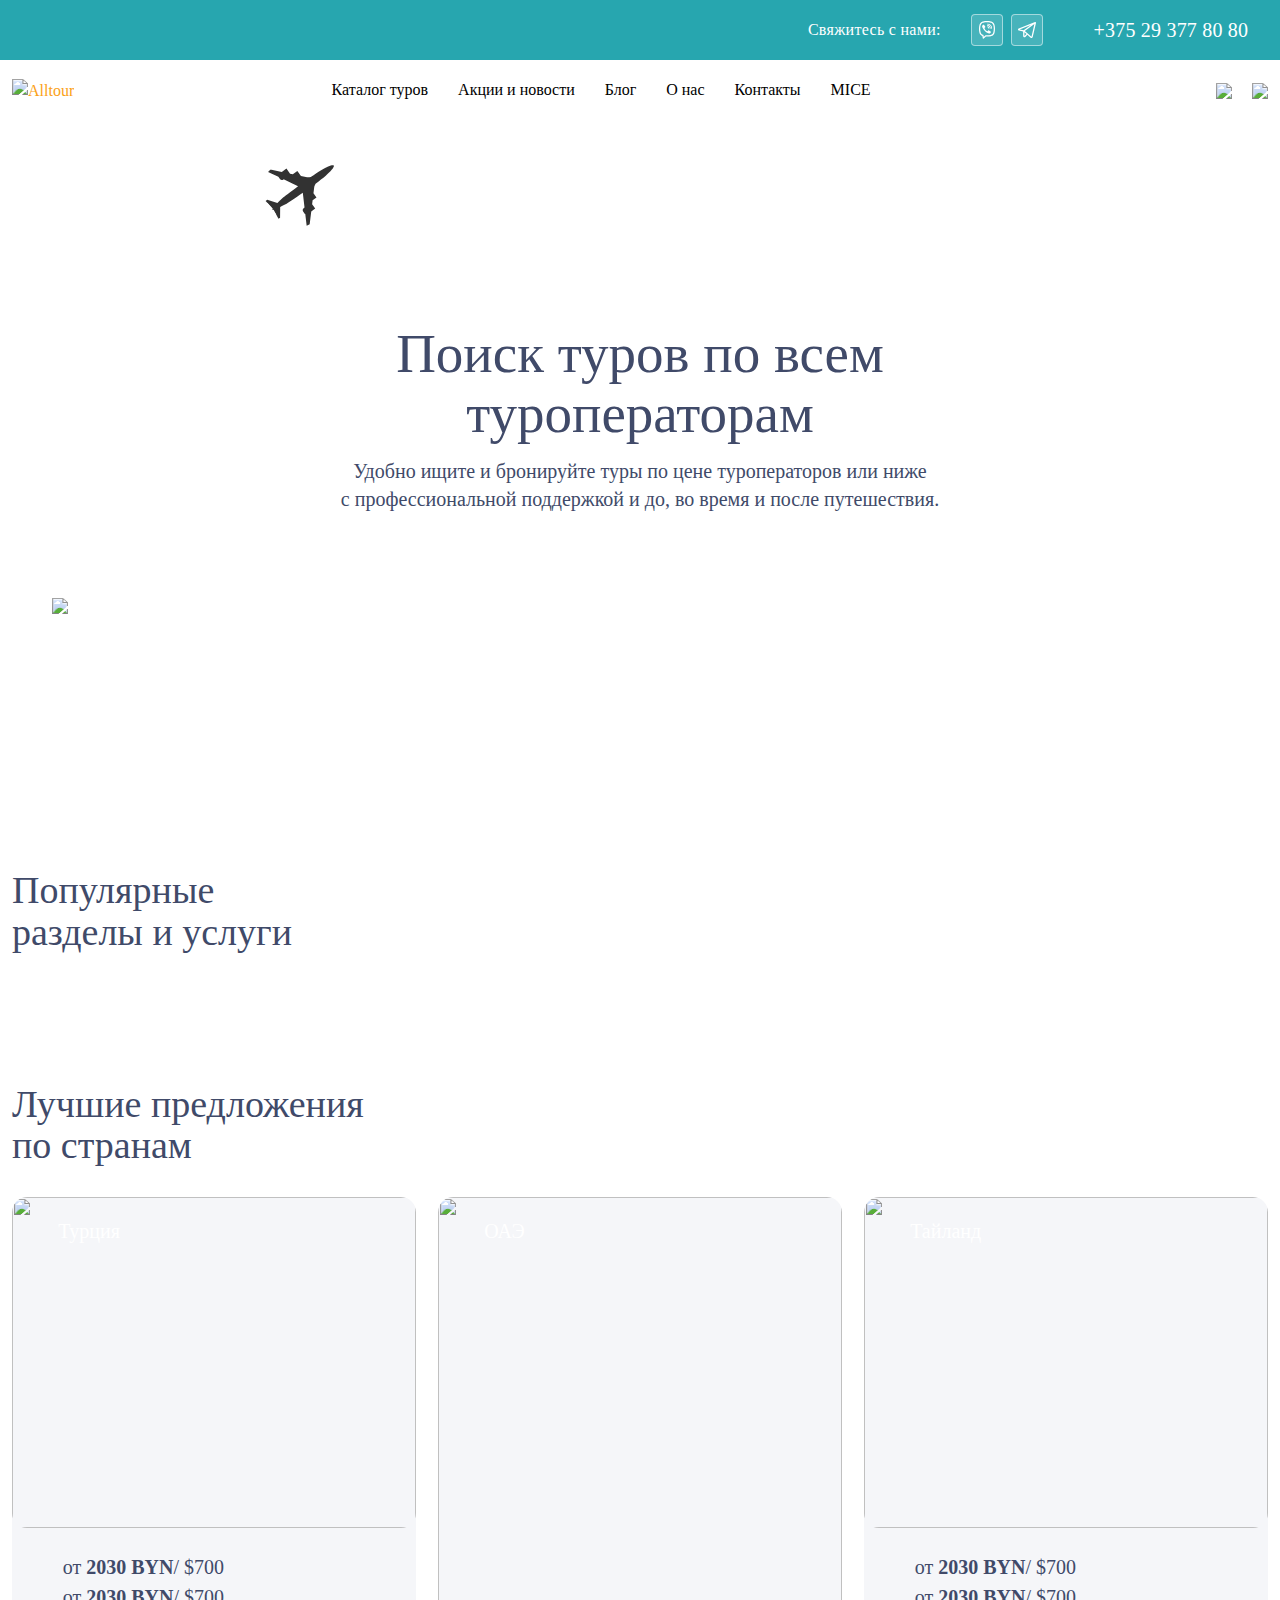
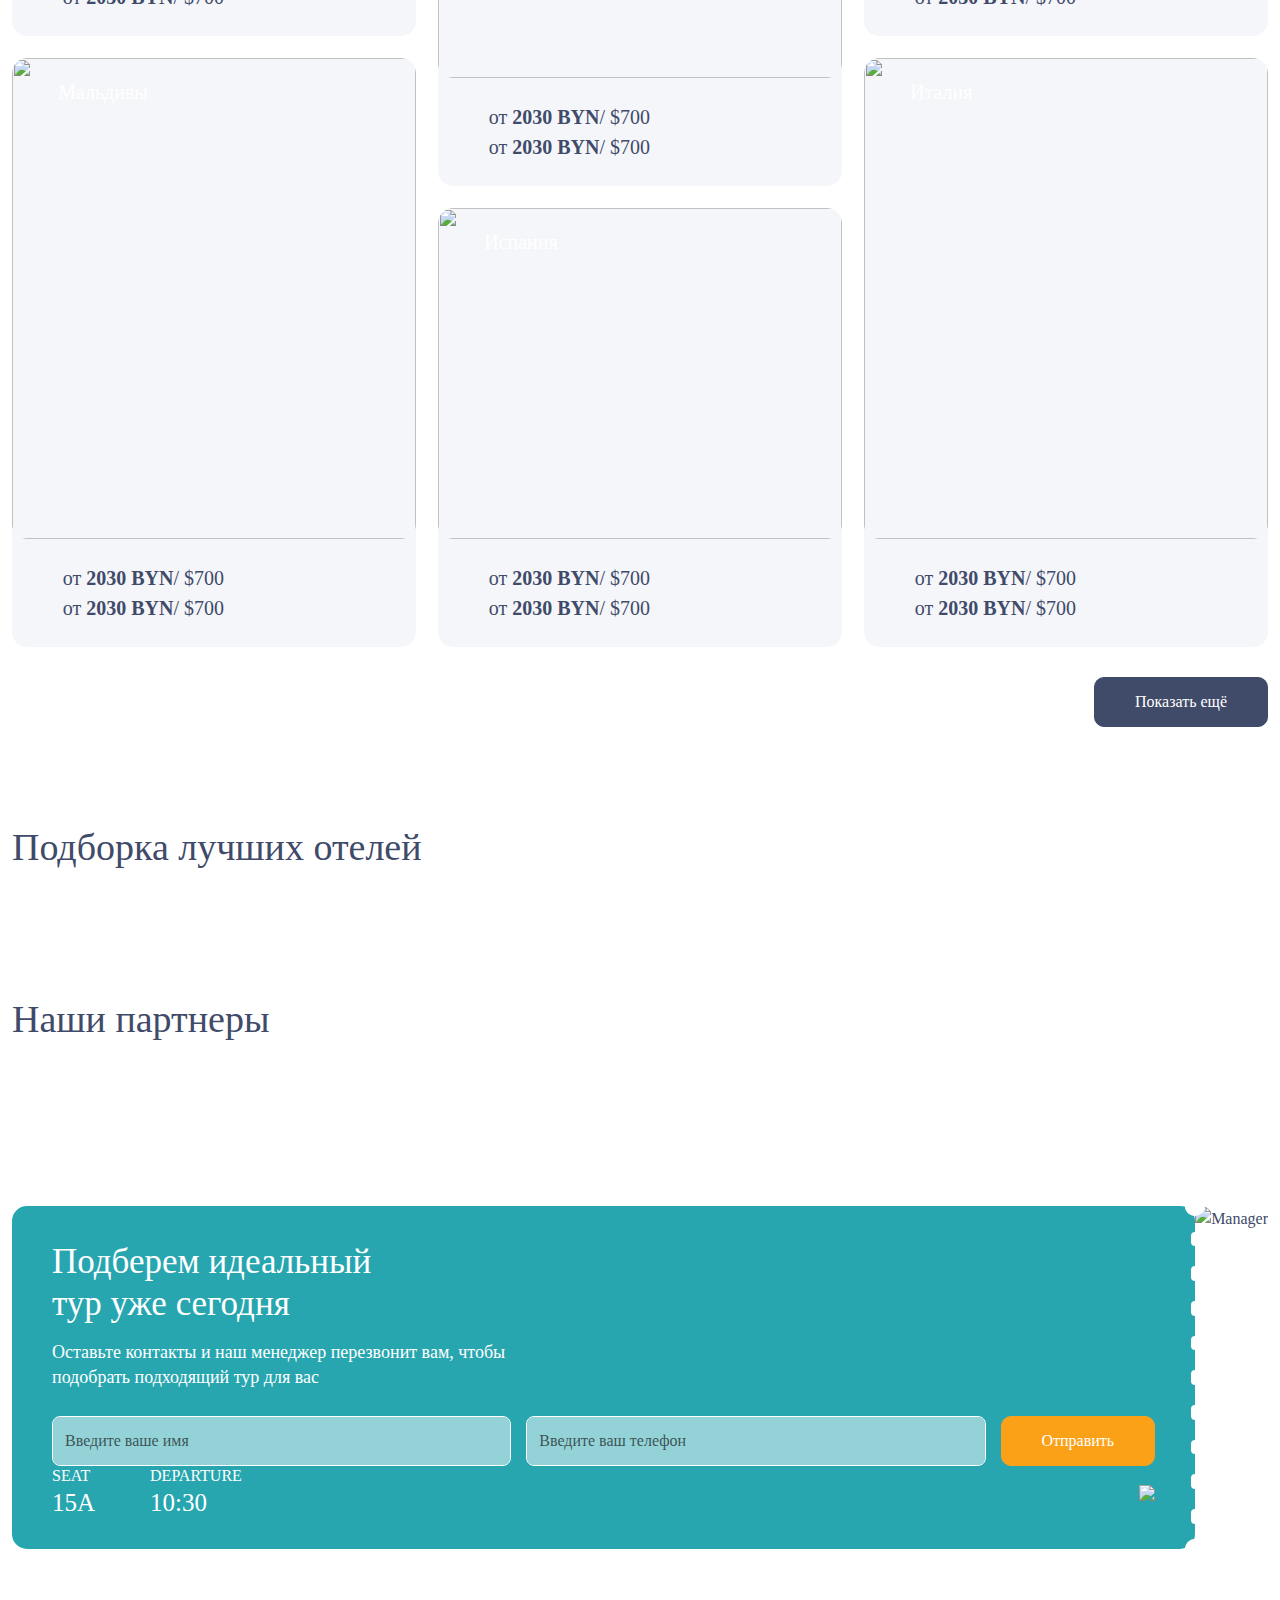
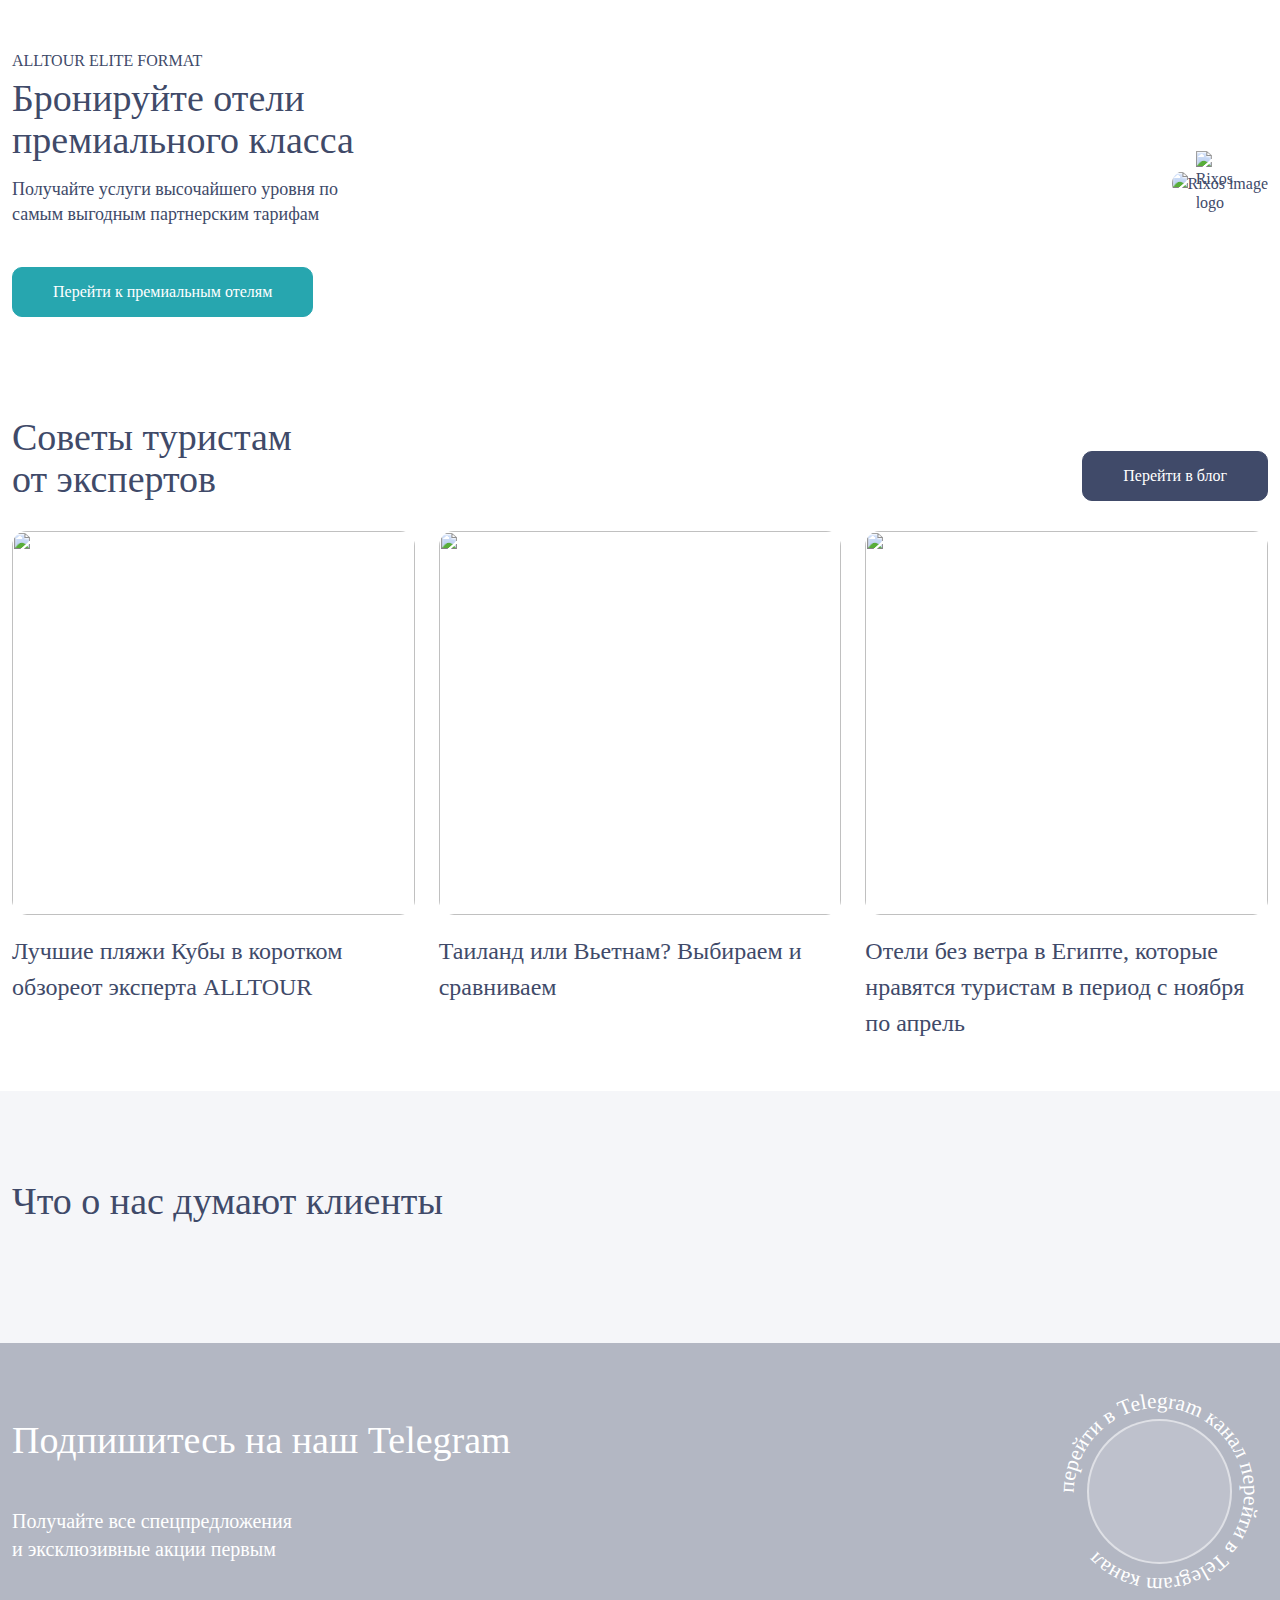
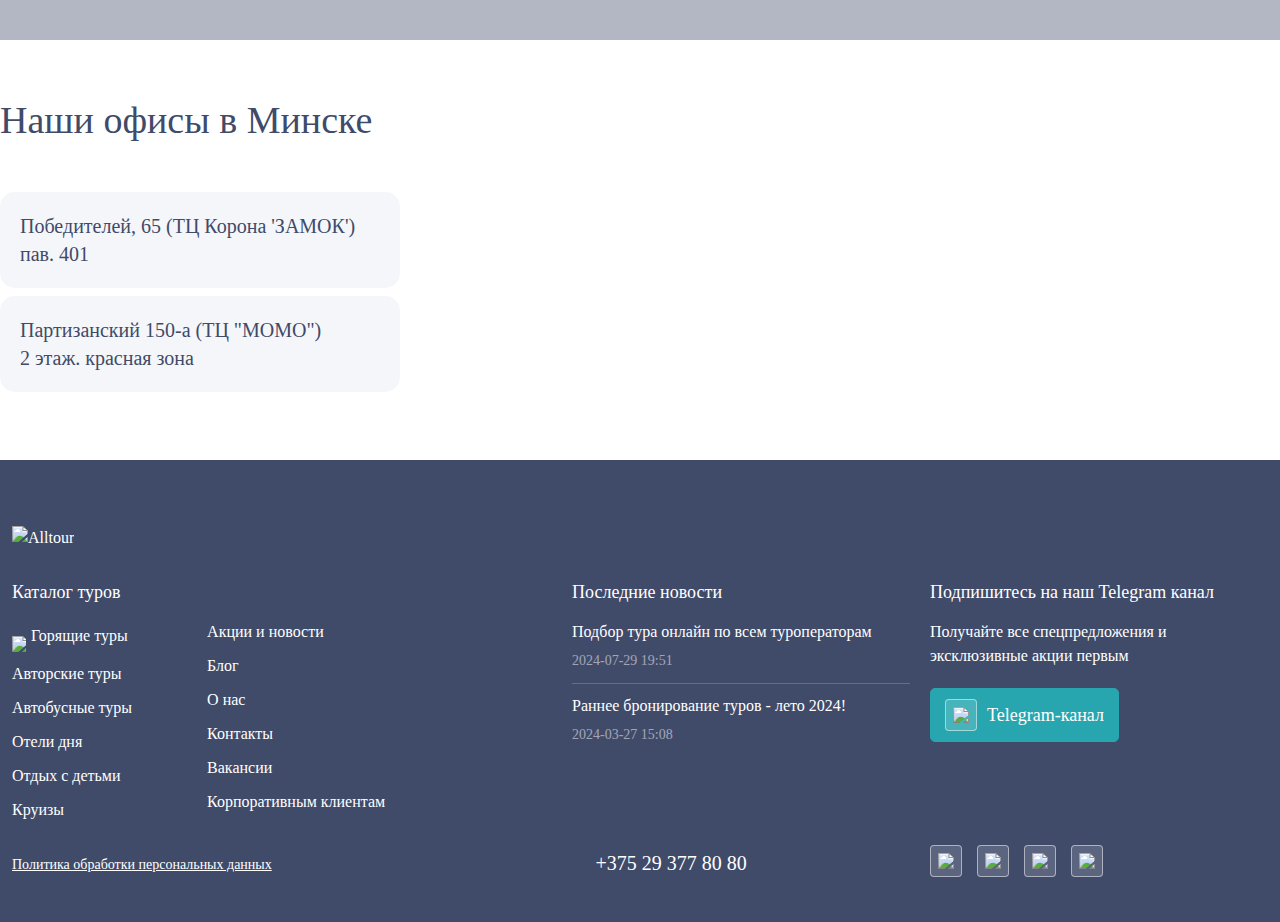
==== commit 56336178: "Added footer" ====
--- a/index.html
+++ b/index.html
@@ -10,10 +10,10 @@
       key: "AIzaSyDMfKfguWkHa9F2q9mBlFPaGEH-MK-toHw"
     });
   </script>
-<style>@charset "UTF-8";:root{--bs-blue:#0d6efd;--bs-indigo:#6610f2;--bs-purple:#6f42c1;--bs-pink:#d63384;--bs-red:#dc3545;--bs-orange:#fd7e14;--bs-yellow:#ffc107;--bs-green:#198754;--bs-teal:#20c997;--bs-cyan:#0dcaf0;--bs-black:#000;--bs-white:#fff;--bs-gray:#6c757d;--bs-gray-dark:#343a40;--bs-gray-100:#f8f9fa;--bs-gray-200:#e9ecef;--bs-gray-300:#dee2e6;--bs-gray-400:#ced4da;--bs-gray-500:#adb5bd;--bs-gray-600:#6c757d;--bs-gray-700:#495057;--bs-gray-800:#343a40;--bs-gray-900:#212529;--bs-primary:#0d6efd;--bs-secondary:#6c757d;--bs-success:#198754;--bs-info:#0dcaf0;--bs-warning:#ffc107;--bs-danger:#dc3545;--bs-light:#f8f9fa;--bs-dark:#212529;--bs-primary-rgb:13,110,253;--bs-secondary-rgb:108,117,125;--bs-success-rgb:25,135,84;--bs-info-rgb:13,202,240;--bs-warning-rgb:255,193,7;--bs-danger-rgb:220,53,69;--bs-light-rgb:248,249,250;--bs-dark-rgb:33,37,41;--bs-primary-text-emphasis:#052c65;--bs-secondary-text-emphasis:#2b2f32;--bs-success-text-emphasis:#0a3622;--bs-info-text-emphasis:#055160;--bs-warning-text-emphasis:#664d03;--bs-danger-text-emphasis:#58151c;--bs-light-text-emphasis:#495057;--bs-dark-text-emphasis:#495057;--bs-primary-bg-subtle:#cfe2ff;--bs-secondary-bg-subtle:#e2e3e5;--bs-success-bg-subtle:#d1e7dd;--bs-info-bg-subtle:#cff4fc;--bs-warning-bg-subtle:#fff3cd;--bs-danger-bg-subtle:#f8d7da;--bs-light-bg-subtle:#fcfcfd;--bs-dark-bg-subtle:#ced4da;--bs-primary-border-subtle:#9ec5fe;--bs-secondary-border-subtle:#c4c8cb;--bs-success-border-subtle:#a3cfbb;--bs-info-border-subtle:#9eeaf9;--bs-warning-border-subtle:#ffe69c;--bs-danger-border-subtle:#f1aeb5;--bs-light-border-subtle:#e9ecef;--bs-dark-border-subtle:#adb5bd;--bs-white-rgb:255,255,255;--bs-black-rgb:0,0,0;--bs-font-sans-serif:system-ui,-apple-system,"Segoe UI",Roboto,"Helvetica Neue","Noto Sans","Liberation Sans",Arial,sans-serif,"Apple Color Emoji","Segoe UI Emoji","Segoe UI Symbol","Noto Color Emoji";--bs-font-monospace:SFMono-Regular,Menlo,Monaco,Consolas,"Liberation Mono","Courier New",monospace;--bs-gradient:linear-gradient(180deg, rgba(255, 255, 255, .15), rgba(255, 255, 255, 0));--bs-body-font-family:var(--bs-font-sans-serif);--bs-body-font-size:1rem;--bs-body-font-weight:400;--bs-body-line-height:1.5;--bs-body-color:#212529;--bs-body-color-rgb:33,37,41;--bs-body-bg:#fff;--bs-body-bg-rgb:255,255,255;--bs-emphasis-color:#000;--bs-emphasis-color-rgb:0,0,0;--bs-secondary-color:rgba(33, 37, 41, .75);--bs-secondary-color-rgb:33,37,41;--bs-secondary-bg:#e9ecef;--bs-secondary-bg-rgb:233,236,239;--bs-tertiary-color:rgba(33, 37, 41, .5);--bs-tertiary-color-rgb:33,37,41;--bs-tertiary-bg:#f8f9fa;--bs-tertiary-bg-rgb:248,249,250;--bs-heading-color:inherit;--bs-link-color:#0d6efd;--bs-link-color-rgb:13,110,253;--bs-link-decoration:underline;--bs-link-hover-color:#0a58ca;--bs-link-hover-color-rgb:10,88,202;--bs-code-color:#d63384;--bs-highlight-color:#212529;--bs-highlight-bg:#fff3cd;--bs-border-width:1px;--bs-border-style:solid;--bs-border-color:#dee2e6;--bs-border-color-translucent:rgba(0, 0, 0, .175);--bs-border-radius:.375rem;--bs-border-radius-sm:.25rem;--bs-border-radius-lg:.5rem;--bs-border-radius-xl:1rem;--bs-border-radius-xxl:2rem;--bs-border-radius-2xl:var(--bs-border-radius-xxl);--bs-border-radius-pill:50rem;--bs-box-shadow:0 .5rem 1rem rgba(0, 0, 0, .15);--bs-box-shadow-sm:0 .125rem .25rem rgba(0, 0, 0, .075);--bs-box-shadow-lg:0 1rem 3rem rgba(0, 0, 0, .175);--bs-box-shadow-inset:inset 0 1px 2px rgba(0, 0, 0, .075);--bs-focus-ring-width:.25rem;--bs-focus-ring-opacity:.25;--bs-focus-ring-color:rgba(13, 110, 253, .25);--bs-form-valid-color:#198754;--bs-form-valid-border-color:#198754;--bs-form-invalid-color:#dc3545;--bs-form-invalid-border-color:#dc3545}*,:after,:before{box-sizing:border-box}@media (prefers-reduced-motion:no-preference){:root{scroll-behavior:smooth}}body{margin:0;font-family:var(--bs-body-font-family);font-size:var(--bs-body-font-size);font-weight:var(--bs-body-font-weight);line-height:var(--bs-body-line-height);color:var(--bs-body-color);text-align:var(--bs-body-text-align);background-color:var(--bs-body-bg);-webkit-text-size-adjust:100%;-webkit-tap-highlight-color:transparent}h1,h2,h5{margin-top:0;margin-bottom:.5rem;font-weight:500;line-height:1.2;color:var(--bs-heading-color)}h1{font-size:calc(1.375rem + 1.5vw)}@media (min-width:1200px){h1{font-size:2.5rem}}h2{font-size:calc(1.325rem + .9vw)}@media (min-width:1200px){h2{font-size:2rem}}h5{font-size:1.25rem}p{margin-top:0;margin-bottom:1rem}ul{padding-left:2rem}ul{margin-top:0;margin-bottom:1rem}strong{font-weight:bolder}a{color:rgba(var(--bs-link-color-rgb),var(--bs-link-opacity,1));text-decoration:underline}a:hover{--bs-link-color-rgb:var(--bs-link-hover-color-rgb)}img,svg{vertical-align:middle}button{border-radius:0}button:focus:not(:focus-visible){outline:0}button,input{margin:0;font-family:inherit;font-size:inherit;line-height:inherit}button{text-transform:none}[role=button]{cursor:pointer}[type=button],[type=submit],button{-webkit-appearance:button}[type=button]:not(:disabled),[type=submit]:not(:disabled),button:not(:disabled){cursor:pointer}.container{--bs-gutter-x:1.5rem;--bs-gutter-y:0;width:100%;padding-right:calc(var(--bs-gutter-x) * .5);padding-left:calc(var(--bs-gutter-x) * .5);margin-right:auto;margin-left:auto}@media (min-width:576px){.container{max-width:540px}}@media (min-width:768px){.container{max-width:720px}}@media (min-width:992px){.container{max-width:960px}}@media (min-width:1200px){.container{max-width:1140px}}@media (min-width:1400px){.container{max-width:1320px}}:root{--bs-breakpoint-xs:0;--bs-breakpoint-sm:576px;--bs-breakpoint-md:768px;--bs-breakpoint-lg:992px;--bs-breakpoint-xl:1200px;--bs-breakpoint-xxl:1400px}.form-control{display:block;width:100%;padding:.375rem .75rem;font-size:1rem;font-weight:400;line-height:1.5;color:var(--bs-body-color);-webkit-appearance:none;-moz-appearance:none;appearance:none;background-color:var(--bs-body-bg);background-clip:padding-box;border:var(--bs-border-width) solid var(--bs-border-color);border-radius:var(--bs-border-radius);transition:border-color .15s ease-in-out,box-shadow .15s ease-in-out}@media (prefers-reduced-motion:reduce){.form-control{transition:none}}.form-control:focus{color:var(--bs-body-color);background-color:var(--bs-body-bg);border-color:#86b7fe;outline:0;box-shadow:0 0 0 .25rem #0d6efd40}.form-control::-webkit-date-and-time-value{min-width:85px;height:1.5em;margin:0}.form-control::-webkit-datetime-edit{display:block;padding:0}.form-control::-moz-placeholder{color:var(--bs-secondary-color);opacity:1}.form-control::placeholder{color:var(--bs-secondary-color);opacity:1}.form-control:disabled{background-color:var(--bs-secondary-bg);opacity:1}.form-control::-webkit-file-upload-button{padding:.375rem .75rem;margin:-.375rem -.75rem;-webkit-margin-end:.75rem;margin-inline-end:.75rem;color:var(--bs-body-color);background-color:var(--bs-tertiary-bg);pointer-events:none;border-color:inherit;border-style:solid;border-width:0;border-inline-end-width:var(--bs-border-width);border-radius:0;-webkit-transition:color .15s ease-in-out,background-color .15s ease-in-out,border-color .15s ease-in-out,box-shadow .15s ease-in-out;transition:color .15s ease-in-out,background-color .15s ease-in-out,border-color .15s ease-in-out,box-shadow .15s ease-in-out}.form-control::file-selector-button{padding:.375rem .75rem;margin:-.375rem -.75rem;-webkit-margin-end:.75rem;margin-inline-end:.75rem;color:var(--bs-body-color);background-color:var(--bs-tertiary-bg);pointer-events:none;border-color:inherit;border-style:solid;border-width:0;border-inline-end-width:var(--bs-border-width);border-radius:0;transition:color .15s ease-in-out,background-color .15s ease-in-out,border-color .15s ease-in-out,box-shadow .15s ease-in-out}@media (prefers-reduced-motion:reduce){.form-control::-webkit-file-upload-button{-webkit-transition:none;transition:none}.form-control::file-selector-button{transition:none}}.form-control:hover:not(:disabled):not([readonly])::-webkit-file-upload-button{background-color:var(--bs-secondary-bg)}.form-control:hover:not(:disabled):not([readonly])::file-selector-button{background-color:var(--bs-secondary-bg)}.btn{--bs-btn-padding-x:.75rem;--bs-btn-padding-y:.375rem;--bs-btn-font-family: ;--bs-btn-font-size:1rem;--bs-btn-font-weight:400;--bs-btn-line-height:1.5;--bs-btn-color:var(--bs-body-color);--bs-btn-bg:transparent;--bs-btn-border-width:var(--bs-border-width);--bs-btn-border-color:transparent;--bs-btn-border-radius:var(--bs-border-radius);--bs-btn-hover-border-color:transparent;--bs-btn-box-shadow:inset 0 1px 0 rgba(255, 255, 255, .15),0 1px 1px rgba(0, 0, 0, .075);--bs-btn-disabled-opacity:.65;--bs-btn-focus-box-shadow:0 0 0 .25rem rgba(var(--bs-btn-focus-shadow-rgb), .5);display:inline-block;padding:var(--bs-btn-padding-y) var(--bs-btn-padding-x);font-family:var(--bs-btn-font-family);font-size:var(--bs-btn-font-size);font-weight:var(--bs-btn-font-weight);line-height:var(--bs-btn-line-height);color:var(--bs-btn-color);text-align:center;text-decoration:none;vertical-align:middle;cursor:pointer;-webkit-user-select:none;-moz-user-select:none;user-select:none;border:var(--bs-btn-border-width) solid var(--bs-btn-border-color);border-radius:var(--bs-btn-border-radius);background-color:var(--bs-btn-bg);transition:color .15s ease-in-out,background-color .15s ease-in-out,border-color .15s ease-in-out,box-shadow .15s ease-in-out}@media (prefers-reduced-motion:reduce){.btn{transition:none}}.btn:hover{color:var(--bs-btn-hover-color);background-color:var(--bs-btn-hover-bg);border-color:var(--bs-btn-hover-border-color)}.btn:focus-visible{color:var(--bs-btn-hover-color);background-color:var(--bs-btn-hover-bg);border-color:var(--bs-btn-hover-border-color);outline:0;box-shadow:var(--bs-btn-focus-box-shadow)}.btn:first-child:active,:not(.btn-check)+.btn:active{color:var(--bs-btn-active-color);background-color:var(--bs-btn-active-bg);border-color:var(--bs-btn-active-border-color)}.btn:first-child:active:focus-visible,:not(.btn-check)+.btn:active:focus-visible{box-shadow:var(--bs-btn-focus-box-shadow)}.btn:disabled{color:var(--bs-btn-disabled-color);pointer-events:none;background-color:var(--bs-btn-disabled-bg);border-color:var(--bs-btn-disabled-border-color);opacity:var(--bs-btn-disabled-opacity)}.btn-primary{--bs-btn-color:#fff;--bs-btn-bg:#0d6efd;--bs-btn-border-color:#0d6efd;--bs-btn-hover-color:#fff;--bs-btn-hover-bg:#0b5ed7;--bs-btn-hover-border-color:#0a58ca;--bs-btn-focus-shadow-rgb:49,132,253;--bs-btn-active-color:#fff;--bs-btn-active-bg:#0a58ca;--bs-btn-active-border-color:#0a53be;--bs-btn-active-shadow:inset 0 3px 5px rgba(0, 0, 0, .125);--bs-btn-disabled-color:#fff;--bs-btn-disabled-bg:#0d6efd;--bs-btn-disabled-border-color:#0d6efd}.btn-secondary{--bs-btn-color:#fff;--bs-btn-bg:#6c757d;--bs-btn-border-color:#6c757d;--bs-btn-hover-color:#fff;--bs-btn-hover-bg:#5c636a;--bs-btn-hover-border-color:#565e64;--bs-btn-focus-shadow-rgb:130,138,145;--bs-btn-active-color:#fff;--bs-btn-active-bg:#565e64;--bs-btn-active-border-color:#51585e;--bs-btn-active-shadow:inset 0 3px 5px rgba(0, 0, 0, .125);--bs-btn-disabled-color:#fff;--bs-btn-disabled-bg:#6c757d;--bs-btn-disabled-border-color:#6c757d}.nav-link{display:block;padding:var(--bs-nav-link-padding-y) var(--bs-nav-link-padding-x);font-size:var(--bs-nav-link-font-size);font-weight:var(--bs-nav-link-font-weight);color:var(--bs-nav-link-color);text-decoration:none;background:0 0;border:0;transition:color .15s ease-in-out,background-color .15s ease-in-out,border-color .15s ease-in-out}@media (prefers-reduced-motion:reduce){.nav-link{transition:none}}.nav-link:focus,.nav-link:hover{color:var(--bs-nav-link-hover-color)}.nav-link:focus-visible{outline:0;box-shadow:0 0 0 .25rem #0d6efd40}.nav-link:disabled{color:var(--bs-nav-link-disabled-color);pointer-events:none;cursor:default}.navbar{--bs-navbar-padding-x:0;--bs-navbar-padding-y:.5rem;--bs-navbar-color:rgba(var(--bs-emphasis-color-rgb), .65);--bs-navbar-hover-color:rgba(var(--bs-emphasis-color-rgb), .8);--bs-navbar-disabled-color:rgba(var(--bs-emphasis-color-rgb), .3);--bs-navbar-active-color:rgba(var(--bs-emphasis-color-rgb), 1);--bs-navbar-brand-padding-y:.3125rem;--bs-navbar-brand-margin-end:1rem;--bs-navbar-brand-font-size:1.25rem;--bs-navbar-brand-color:rgba(var(--bs-emphasis-color-rgb), 1);--bs-navbar-brand-hover-color:rgba(var(--bs-emphasis-color-rgb), 1);--bs-navbar-nav-link-padding-x:.5rem;--bs-navbar-toggler-padding-y:.25rem;--bs-navbar-toggler-padding-x:.75rem;--bs-navbar-toggler-font-size:1.25rem;--bs-navbar-toggler-icon-bg:url("data:image/svg+xml,%3csvg xmlns='http://www.w3.org/2000/svg' viewBox='0 0 30 30'%3e%3cpath stroke='rgba%2833, 37, 41, 0.75%29' stroke-linecap='round' stroke-miterlimit='10' stroke-width='2' d='M4 7h22M4 15h22M4 23h22'/%3e%3c/svg%3e");--bs-navbar-toggler-border-color:rgba(var(--bs-emphasis-color-rgb), .15);--bs-navbar-toggler-border-radius:var(--bs-border-radius);--bs-navbar-toggler-focus-width:.25rem;--bs-navbar-toggler-transition:box-shadow .15s ease-in-out;position:relative;display:flex;flex-wrap:wrap;align-items:center;justify-content:space-between;padding:var(--bs-navbar-padding-y) var(--bs-navbar-padding-x)}.navbar-nav{--bs-nav-link-padding-x:0;--bs-nav-link-padding-y:.5rem;--bs-nav-link-font-weight: ;--bs-nav-link-color:var(--bs-navbar-color);--bs-nav-link-hover-color:var(--bs-navbar-hover-color);--bs-nav-link-disabled-color:var(--bs-navbar-disabled-color);display:flex;flex-direction:column;padding-left:0;margin-bottom:0;list-style:none}.accordion{--bs-accordion-color:var(--bs-body-color);--bs-accordion-bg:var(--bs-body-bg);--bs-accordion-transition:color .15s ease-in-out,background-color .15s ease-in-out,border-color .15s ease-in-out,box-shadow .15s ease-in-out,border-radius .15s ease;--bs-accordion-border-color:var(--bs-border-color);--bs-accordion-border-width:var(--bs-border-width);--bs-accordion-border-radius:var(--bs-border-radius);--bs-accordion-inner-border-radius:calc(var(--bs-border-radius) - (var(--bs-border-width)));--bs-accordion-btn-padding-x:1.25rem;--bs-accordion-btn-padding-y:1rem;--bs-accordion-btn-color:var(--bs-body-color);--bs-accordion-btn-bg:var(--bs-accordion-bg);--bs-accordion-btn-icon:url("data:image/svg+xml,%3csvg xmlns='http://www.w3.org/2000/svg' viewBox='0 0 16 16' fill='none' stroke='%23212529' stroke-linecap='round' stroke-linejoin='round'%3e%3cpath d='M2 5L8 11L14 5'/%3e%3c/svg%3e");--bs-accordion-btn-icon-width:1.25rem;--bs-accordion-btn-icon-transform:rotate(-180deg);--bs-accordion-btn-icon-transition:transform .2s ease-in-out;--bs-accordion-btn-active-icon:url("data:image/svg+xml,%3csvg xmlns='http://www.w3.org/2000/svg' viewBox='0 0 16 16' fill='none' stroke='%23052c65' stroke-linecap='round' stroke-linejoin='round'%3e%3cpath d='M2 5L8 11L14 5'/%3e%3c/svg%3e");--bs-accordion-btn-focus-box-shadow:0 0 0 .25rem rgba(13, 110, 253, .25);--bs-accordion-body-padding-x:1.25rem;--bs-accordion-body-padding-y:1rem;--bs-accordion-active-color:var(--bs-primary-text-emphasis);--bs-accordion-active-bg:var(--bs-primary-bg-subtle)}.d-flex{display:flex!important}.justify-content-center{justify-content:center!important}@font-face{font-family:alltourIcon;src:url("./media/alltourIcon-TV4WXZQE.eot?z6du43");src:url("./media/alltourIcon-TV4WXZQE.eot?z6du43#iefix") format("embedded-opentype"),url("./media/alltourIcon-FLY4S336.ttf?z6du43") format("truetype"),url("./media/alltourIcon-CQBPCCHS.woff?z6du43") format("woff"),url("./media/alltourIcon-FEZLW5DX.svg?z6du43#alltourIcon") format("svg");font-weight:400;font-style:normal;font-display:block}.icon{font-family:alltourIcon!important;speak:never;font-style:normal;font-weight:400;font-variant:normal;text-transform:none;line-height:1;-webkit-font-smoothing:antialiased;-moz-osx-font-smoothing:grayscale}.icon-arrow_down:before{content:"\e901"}.icon-location:before{content:"\e90e"}.icon-phone:before{content:"\e910"}.icon-plane:before{content:"\e911"}.icon-tg:before{content:"\e914"}.icon-train:before{content:"\e915"}@font-face{font-family:Manrope Regular;font-style:normal;font-weight:400;src:local("Manrope Regular"),url("./media/Manrope-Regular-XVH52NWZ.ttf") format("truetype")}@font-face{font-family:Manrope Semibold;font-style:normal;font-weight:400;src:local("Manrope Semibold"),url("./media/Manrope-SemiBold-UGY74FUV.ttf") format("truetype")}@font-face{font-family:Manrope Bold;font-style:normal;font-weight:400;src:local("Manrope Bold"),url("./media/Manrope-Bold-CPQACTSE.ttf") format("truetype")}@font-face{font-family:Menlo;src:url("./media/Menlo-Regular-N3WG7KMG.eot");src:local("Menlo Regular"),local("Menlo-Regular"),url("./media/Menlo-Regular-N3WG7KMG.eot?#iefix") format("embedded-opentype"),url("./media/Menlo-Regular-G3I2X5CM.woff2") format("woff2"),url("./media/Menlo-Regular-UJUNJTZH.woff") format("woff"),url("./media/Menlo-Regular-JL43UA7I.ttf") format("truetype");font-weight:400;font-style:normal}body{font-size:16px}:root{--bs-primary: #FBA118;--bs-secondary: #27A6AF;--bs-tertiary: #404A69;--bs-body-font-family: "Manrope Regular";--bs-body-font-size: 16px;--bs-body-font-weight: 400;--bs-body-line-height: 1.5;--bs-body-color: #404A69;--bs-body-bg: #fff;--bs-white: #fff;--bs-heading-color: #404A69;--bs-select-border-color: #DADBE0;--bs-select-bg-active-color: #F5F6F9;--bs-navbar-color: #1C1C1C;--bs-nav-link-hover-color: #FBA118;--bs-navbar-hover-color: #FBA118;--bs-link-color: #FBA118;--bs-link-decoration: node;--bs-link-hover-color: #FF9A00;--bs-link-hover-decoration: underline}.btn-primary{--bs-btn-color: #fff;--bs-btn-bg: #FBA118;--bs-btn-border-color: #FBA118;--bs-btn-hover-color: #fff;--bs-btn-hover-bg: #FF9A00;--bs-btn-hover-border-color: #FF9A00;--bs-btn-focus-shadow-rgb: 49, 132, 253;--bs-btn-active-color: #fff;--bs-btn-active-bg: #E78C00;--bs-btn-active-border-color: #E78C00;--bs-btn-active-shadow: inset 0 3px 5px rgba(0, 0, 0, .125);--bs-btn-disabled-color: #DADBE0;--bs-btn-disabled-bg: #F5F6F9;--bs-btn-disabled-border-color: #F5F6F9}.btn-secondary{--bs-btn-color: #fff;--bs-btn-bg: #27A6AF;--bs-btn-border-color: #27A6AF;--bs-btn-hover-color: #fff;--bs-btn-hover-bg: #30C5D0;--bs-btn-hover-border-color: #30C5D0;--bs-btn-focus-shadow-rgb: 130, 138, 145;--bs-btn-active-color: #fff;--bs-btn-active-bg: #1D8D95;--bs-btn-active-border-color: #1D8D95;--bs-btn-active-shadow: inset 0 3px 5px rgba(0, 0, 0, .125);--bs-btn-disabled-color: #DADBE0;--bs-btn-disabled-bg: #F5F6F9;--bs-btn-disabled-border-color: #F5F6F9}.btn-tertiary{--bs-btn-color: #fff;--bs-btn-bg: #404A69;--bs-btn-border-color: #404A69;--bs-btn-hover-color: #fff;--bs-btn-hover-bg: #4F5B81;--bs-btn-hover-border-color: #4F5B81;--bs-btn-focus-shadow-rgb: 130, 138, 145;--bs-btn-active-color: #fff;--bs-btn-active-bg: #333B55;--bs-btn-active-border-color: #333B55;--bs-btn-active-shadow: inset 0 3px 5px rgba(0, 0, 0, .125);--bs-btn-disabled-color: #DADBE0;--bs-btn-disabled-bg: #F5F6F9;--bs-btn-disabled-border-color: #F5F6F9}h1{font-size:55px;font-family:Manrope Bold;line-height:110%}h2{font-size:38px;font-family:Manrope Bold;line-height:110%}h5{font-size:20px;font-family:Manrope Semibold;line-height:140%}h1,h2,h5{margin:0;color:inherit}a{color:var(--bs-link-color);text-decoration:var(--bs-link-decoration)}a:hover{--bs-link-color-rgb: var(--bs-link-hover-color);--bs-link-decoration: var(--bs-link-hover-decoration)}img{max-width:100%}.container{max-width:1320px}.btn{padding:12px 40px;border-radius:10px;font-size:16px;font-family:Manrope Regular;line-height:150%}@media (max-width: 1199.98px){.container{max-width:100%}}
-</style><link rel="stylesheet" href="styles-KTAVPKAT.css" media="print" onload="this.media='all'"><noscript><link rel="stylesheet" href="styles-KTAVPKAT.css"></noscript><style ng-app-id="ng">.top-bar[_ngcontent-ng-c3435574879]{background-color:var(--bs-secondary);color:var(--bs-white)}.top-bar[_ngcontent-ng-c3435574879]   .top-bar_actions[_ngcontent-ng-c3435574879]{display:flex;height:60px;justify-content:flex-end;align-items:center;gap:30px;font-size:16px;font-family:Manrope Regular;line-height:150%;letter-spacing:.3px}.top-bar[_ngcontent-ng-c3435574879]   .top-bar_actions[_ngcontent-ng-c3435574879]   .social-link[_ngcontent-ng-c3435574879]{display:flex;gap:31px;align-items:center}.top-bar[_ngcontent-ng-c3435574879]   .top-bar_actions[_ngcontent-ng-c3435574879]   .social-icon[_ngcontent-ng-c3435574879]{display:flex;gap:8px}.top-bar[_ngcontent-ng-c3435574879]   .top-bar_actions[_ngcontent-ng-c3435574879]   .social-icon[_ngcontent-ng-c3435574879]   .btn-with-icon[_ngcontent-ng-c3435574879]{display:flex;width:32px;height:32px;justify-content:center;align-items:center;background-color:#ffffff26;border:1px solid rgba(255,255,255,.5);font-size:26px;color:#fff;border-radius:4px}.top-bar[_ngcontent-ng-c3435574879]   .top-bar_actions[_ngcontent-ng-c3435574879]   .social-icon[_ngcontent-ng-c3435574879]   .btn-with-icon[_ngcontent-ng-c3435574879]:hover{border-color:#ffffff26}.top-bar[_ngcontent-ng-c3435574879]   .top-bar_actions[_ngcontent-ng-c3435574879]   .social-icon[_ngcontent-ng-c3435574879]   .btn-with-icon[_ngcontent-ng-c3435574879]   svg[_ngcontent-ng-c3435574879]{fill:#fff}.top-bar[_ngcontent-ng-c3435574879]   .phone-list[_ngcontent-ng-c3435574879]{display:flex;gap:4px;align-items:center;justify-content:center;background:none;border:none;color:#fff;padding:0;letter-spacing:.2px;font-size:20px;font-family:Manrope Regular;line-height:140%}.top-bar[_ngcontent-ng-c3435574879]   .phone-list[_ngcontent-ng-c3435574879]:hover{opacity:.8}.navbar[_ngcontent-ng-c3435574879]{padding:0;align-items:center;position:static}.navbar[_ngcontent-ng-c3435574879]   .logo[_ngcontent-ng-c3435574879]   img[_ngcontent-ng-c3435574879]{max-width:196px}.navbar[_ngcontent-ng-c3435574879]   .navbar-nav[_ngcontent-ng-c3435574879]{display:flex;flex-direction:row}.navbar[_ngcontent-ng-c3435574879]   .navbar-nav[_ngcontent-ng-c3435574879]   .nav-link[_ngcontent-ng-c3435574879]{font-size:16px;font-family:Manrope Regular;line-height:150%;cursor:pointer;color:#000;font-weight:500;display:block;text-decoration:none;padding:18px 15px}.navbar[_ngcontent-ng-c3435574879]   .navbar-nav[_ngcontent-ng-c3435574879]   .nav-link[_ngcontent-ng-c3435574879]:hover{color:#fba118}.navbar[_ngcontent-ng-c3435574879]   .nav-actions[_ngcontent-ng-c3435574879]{display:flex;gap:20px;justify-content:end;align-items:center;width:140px}.navbar[_ngcontent-ng-c3435574879]   .nav-actions[_ngcontent-ng-c3435574879]   img[_ngcontent-ng-c3435574879]{width:28px}.navbar[_ngcontent-ng-c3435574879]   .nav-item[_ngcontent-ng-c3435574879]   .sub-menu[_ngcontent-ng-c3435574879]{display:none;position:absolute;z-index:9;left:0;width:100%;background:var(--bs-tertiary);color:var(--bs-white)}.navbar[_ngcontent-ng-c3435574879]   .nav-item.open[_ngcontent-ng-c3435574879]{background:var(--bs-tertiary)}.navbar[_ngcontent-ng-c3435574879]   .nav-item.open[_ngcontent-ng-c3435574879]   .sub-menu[_ngcontent-ng-c3435574879]{display:block;padding:28px 0}.navbar[_ngcontent-ng-c3435574879]   .nav-item.open[_ngcontent-ng-c3435574879]   .nav-link[_ngcontent-ng-c3435574879]{color:var(--bs-white);transition:none}.phone-list-menu[_ngcontent-ng-c3435574879]{color:#fff;margin-top:18px;border-radius:10px;background-color:var(--bs-secondary);padding:0 15px;width:100%}.phone-list-menu[_ngcontent-ng-c3435574879]   .cdk-menu-item[_ngcontent-ng-c3435574879]{padding:9px 0}.phone-list-menu[_ngcontent-ng-c3435574879]   .cdk-menu-item[_ngcontent-ng-c3435574879]:first-child{border-bottom:1px solid rgba(255,255,255,.5)}.phone-list-menu[_ngcontent-ng-c3435574879]   .cdk-menu-item[_ngcontent-ng-c3435574879]   p[_ngcontent-ng-c3435574879]{font-size:16px;font-family:Manrope Regular;line-height:150%;margin:0}.phone-list-menu[_ngcontent-ng-c3435574879]   .cdk-menu-item[_ngcontent-ng-c3435574879]   a[_ngcontent-ng-c3435574879]{font-size:20px;font-family:Manrope Regular;line-height:140%;display:flex;justify-content:center;align-items:center;text-decoration:none;color:#fff;gap:5px}.phone-list-menu[_ngcontent-ng-c3435574879]   .cdk-menu-item[_ngcontent-ng-c3435574879]   a[_ngcontent-ng-c3435574879]:hover{opacity:.8}.tours-wrapper[_ngcontent-ng-c3435574879]{display:flex;gap:45px}.tours-wrapper[_ngcontent-ng-c3435574879]   h5[_ngcontent-ng-c3435574879]{font-size:20px;font-family:Manrope Regular;line-height:140%;margin:0}.tours[_ngcontent-ng-c3435574879]{display:flex;flex-direction:column;gap:18px;padding-right:50px;border-right:1px solid rgba(255,255,255,.2)}.tour-types[_ngcontent-ng-c3435574879]{display:flex;flex-direction:column;gap:26px}.tour-types-link[_ngcontent-ng-c3435574879]{display:flex;flex-direction:row;gap:17px}.tour-types-link[_ngcontent-ng-c3435574879]   .tour-type[_ngcontent-ng-c3435574879]{display:flex;flex-direction:column;justify-content:center;align-items:center;padding:10px;background-color:#ffffff26;border:1px solid rgba(255,255,255,.5);font-size:26px;color:#fff;border-radius:4px;height:108px;width:134px;text-align:center;text-decoration:none;gap:6px;transition:background-color .2s ease}.tour-types-link[_ngcontent-ng-c3435574879]   .tour-type[_ngcontent-ng-c3435574879]:first-child{width:127px}.tour-types-link[_ngcontent-ng-c3435574879]   .tour-type[_ngcontent-ng-c3435574879]:hover{background-color:var(--bs-primary)}.tour-types-link[_ngcontent-ng-c3435574879]   .tour-type[_ngcontent-ng-c3435574879]   .icon[_ngcontent-ng-c3435574879]{font-size:20px}.tour-types-link[_ngcontent-ng-c3435574879]   .tour-type[_ngcontent-ng-c3435574879]   .text[_ngcontent-ng-c3435574879]{font-size:16px;font-family:Manrope Regular;line-height:150%;line-height:22px}.tour-links[_ngcontent-ng-c3435574879]{display:grid;grid-template-columns:repeat(auto-fit,minmax(150px,1fr));gap:8px}.tour-links[_ngcontent-ng-c3435574879]   a[_ngcontent-ng-c3435574879]{color:#ecf0f1;text-decoration:none;font-size:16px;font-family:Manrope Light;line-height:150%}.tour-links[_ngcontent-ng-c3435574879]   a[_ngcontent-ng-c3435574879]:hover{color:var(--bs-primary)}.countries-wrapper[_ngcontent-ng-c3435574879]{display:flex;flex-direction:column;gap:18px;width:100%}.countries-wrapper[_ngcontent-ng-c3435574879]   .countries[_ngcontent-ng-c3435574879]{display:grid;grid-template-columns:repeat(auto-fit,minmax(130px,1fr));gap:10px;align-content:start;width:100%}.countries-wrapper[_ngcontent-ng-c3435574879]   .countries[_ngcontent-ng-c3435574879]   a[_ngcontent-ng-c3435574879]{display:flex;align-items:center;gap:10px;color:#fff;text-decoration:none;font-size:16px;font-family:Manrope Light;line-height:150%}.countries-wrapper[_ngcontent-ng-c3435574879]   .countries[_ngcontent-ng-c3435574879]   a[_ngcontent-ng-c3435574879]   img[_ngcontent-ng-c3435574879]{width:24px}.countries-wrapper[_ngcontent-ng-c3435574879]   .countries[_ngcontent-ng-c3435574879]   a[_ngcontent-ng-c3435574879]:hover{color:var(--bs-primary)}</style><style ng-app-id="ng">footer[_ngcontent-ng-c3723130845]{height:500px;width:100%;background-color:#404a69}</style><style ng-app-id="ng">.banner[_ngcontent-ng-c1959876952]{position:relative;border-radius:20px;overflow:hidden;background-image:url("./media/banner-FHBBCXXC.svg");height:700px;background-size:cover;background-position:bottom}.banner[_ngcontent-ng-c1959876952]   .plane[_ngcontent-ng-c1959876952]{position:absolute;top:45px;left:0;z-index:0}.banner[_ngcontent-ng-c1959876952]   .palm[_ngcontent-ng-c1959876952]{position:absolute;top:45px;right:-150px;z-index:0}.banner[_ngcontent-ng-c1959876952]   .banner-inner[_ngcontent-ng-c1959876952]{height:100%;display:flex;flex-direction:column;justify-content:center;align-items:center;gap:80px;padding:40px;position:relative;z-index:1}.banner[_ngcontent-ng-c1959876952]   .banner-inner[_ngcontent-ng-c1959876952]   .banner-info[_ngcontent-ng-c1959876952]{max-width:728px;text-align:center;color:var(--bs-tertiary);display:flex;flex-direction:column;gap:12px}.banner[_ngcontent-ng-c1959876952]   .banner-inner[_ngcontent-ng-c1959876952]   .banner-info[_ngcontent-ng-c1959876952]   .description[_ngcontent-ng-c1959876952]{font-size:20px;font-family:Manrope Semibold;line-height:140%;text-wrap:balance;letter-spacing:0px}.banner[_ngcontent-ng-c1959876952]   .search[_ngcontent-ng-c1959876952]{width:100%}.banner[_ngcontent-ng-c1959876952]   .search[_ngcontent-ng-c1959876952]   img[_ngcontent-ng-c1959876952]{max-width:100%}@keyframes _ngcontent-ng-c1959876952_sway{0%{transform:translateY(-6px) scale(1) rotate(1deg)}to{transform:translateY(6px) scale(1.06) rotate(-1deg)}}.palm[_ngcontent-ng-c1959876952]{animation-name:_ngcontent-ng-c1959876952_sway;animation-duration:8s;animation-delay:0;animation-direction:alternate;animation-timing-function:ease-in-out;animation-iteration-count:infinite}@keyframes _ngcontent-ng-c1959876952_plane{0%{transform:translateY(-8px) scale(1)}to{transform:translateY(8px) scale(1.06)}}.plane[_ngcontent-ng-c1959876952]{animation-name:_ngcontent-ng-c1959876952_plane;animation-duration:6s;animation-delay:0;animation-direction:alternate;animation-timing-function:ease-in-out;animation-iteration-count:infinite}.cards[_ngcontent-ng-c1959876952]{display:flex;flex-wrap:wrap;justify-content:space-between}.card[_ngcontent-ng-c1959876952]{background-color:#fff;border-radius:10px;overflow:hidden;box-shadow:0 4px 8px #0000001a;margin-bottom:20px;width:calc(33.333% - 20px);text-align:left}.card[_ngcontent-ng-c1959876952]   img[_ngcontent-ng-c1959876952]{width:100%;height:auto;display:block}.card-content[_ngcontent-ng-c1959876952]{padding:20px}.card[_ngcontent-ng-c1959876952]   h2[_ngcontent-ng-c1959876952]{font-size:1.5em;margin-bottom:10px}.card[_ngcontent-ng-c1959876952]   p[_ngcontent-ng-c1959876952]{font-size:1em;color:#666;margin-bottom:5px}.show-more[_ngcontent-ng-c1959876952]{display:inline-block;padding:10px 20px;font-size:1em;color:#fff;background-color:#007bff;border:none;border-radius:5px;cursor:pointer;transition:background-color .3s ease}.show-more[_ngcontent-ng-c1959876952]:hover{background-color:#0056b3}</style><style ng-app-id="ng">section[_ngcontent-ng-c4074429028]{padding-top:50px;padding-bottom:50px;display:flex;flex-direction:column;gap:30px}section[_ngcontent-ng-c4074429028]   .section-header[_ngcontent-ng-c4074429028]{display:flex;align-items:flex-end;justify-content:space-between}section[_ngcontent-ng-c4074429028]   .section-header[_ngcontent-ng-c4074429028]   .section-title[_ngcontent-ng-c4074429028]{max-width:450px;text-wrap:balance}section[_ngcontent-ng-c4074429028]   .section-header[_ngcontent-ng-c4074429028]   .section-actions[_ngcontent-ng-c4074429028]{display:flex;flex-direction:row;gap:45px}</style><style ng-app-id="ng">.nav-feature[_ngcontent-ng-c2965109817]{display:flex;flex-direction:column;text-align:center;justify-content:space-between;align-items:center;padding:40px;gap:15px;background:#f5f6f9;border-radius:15px;height:212px;transition:all .3s ease;font-size:22px;font-family:Manrope Semibold;line-height:130%}.nav-feature[_ngcontent-ng-c2965109817]   .icon[_ngcontent-ng-c2965109817]{font-size:76px}.nav-feature[_ngcontent-ng-c2965109817]:hover{background:var(--bs-nav-link-hover-color);color:var(--bs-white)}</style><style ng-app-id="ng">.country-cards[_ngcontent-ng-c619894508]{display:grid;grid-template-rows:439px 128px 439px;gap:22px;margin-bottom:30px}.country-cards.collapsed[_ngcontent-ng-c619894508]{margin-bottom:0}.country-card[_ngcontent-ng-c619894508]:nth-child(1){grid-row-start:1;grid-row-end:2}.country-card[_ngcontent-ng-c619894508]:nth-child(2){grid-row-start:1;grid-row-end:3}.country-card[_ngcontent-ng-c619894508]:nth-child(3){grid-row-start:1;grid-row-end:2}.country-card[_ngcontent-ng-c619894508]:nth-child(4){grid-row-start:2;grid-row-end:4}.country-card[_ngcontent-ng-c619894508]:nth-child(5){grid-row-start:3;grid-row-end:4}.country-card[_ngcontent-ng-c619894508]:nth-child(6){grid-row-start:2;grid-row-end:4}.country-action[_ngcontent-ng-c619894508]{text-align:right}.country-card[_ngcontent-ng-c619894508]{background:#f5f6f9;border-radius:15px;overflow:hidden}.country-card[_ngcontent-ng-c619894508]   a[_ngcontent-ng-c619894508]{display:flex;flex-direction:column;width:100%;height:100%;position:relative;color:var(--bs-tertiary);text-decoration:none;justify-content:space-between}.country-card[_ngcontent-ng-c619894508]   a[_ngcontent-ng-c619894508]   .country-card__name[_ngcontent-ng-c619894508]{display:flex;flex-direction:row;gap:7px;align-items:center;position:absolute;top:20px;left:22px;color:var(--bs-white);z-index:1;font-size:20px;font-family:Manrope Regular;line-height:140%}.country-card[_ngcontent-ng-c619894508]   a[_ngcontent-ng-c619894508]   .country-card__name[_ngcontent-ng-c619894508]   .icon[_ngcontent-ng-c619894508]{font-size:22px}.country-card[_ngcontent-ng-c619894508]   a[_ngcontent-ng-c619894508]   .country-card__image[_ngcontent-ng-c619894508]{overflow:hidden;border-radius:15px;flex:1}.country-card[_ngcontent-ng-c619894508]   a[_ngcontent-ng-c619894508]   .country-card__image[_ngcontent-ng-c619894508]   img[_ngcontent-ng-c619894508]{object-fit:cover;width:100%;height:100%;transition:.5s ease all}.country-card[_ngcontent-ng-c619894508]   a[_ngcontent-ng-c619894508]   .country-card__info[_ngcontent-ng-c619894508]{padding:24px;font-size:20px}.country-card[_ngcontent-ng-c619894508]   a[_ngcontent-ng-c619894508]   .country-card__info[_ngcontent-ng-c619894508] > div[_ngcontent-ng-c619894508]{display:flex;flex-direction:row;align-items:center;gap:8px}.country-card[_ngcontent-ng-c619894508]   a[_ngcontent-ng-c619894508]   .country-card__info[_ngcontent-ng-c619894508]   .icon[_ngcontent-ng-c619894508]{font-size:24px}.country-card[_ngcontent-ng-c619894508]   a[_ngcontent-ng-c619894508]:hover   img[_ngcontent-ng-c619894508]{transform:scale(1.1)}</style><style ng-app-id="ng">.hotels-card[_ngcontent-ng-c176666975]     .owl-carousel .owl-nav{display:none}.action[_ngcontent-ng-c176666975]{display:flex;flex-direction:row;gap:45px}.action[_ngcontent-ng-c176666975]   .filters[_ngcontent-ng-c176666975]{display:flex;justify-content:flex-end}.action[_ngcontent-ng-c176666975]   .filters[_ngcontent-ng-c176666975]   .ng-select[_ngcontent-ng-c176666975]{min-width:330px}.action[_ngcontent-ng-c176666975]   .filters[_ngcontent-ng-c176666975]   .ng-select[_ngcontent-ng-c176666975]   .icon[_ngcontent-ng-c176666975]{color:var(--bs-secondary);font-size:24px}.action[_ngcontent-ng-c176666975]   .filters[_ngcontent-ng-c176666975]   .ng-select[_ngcontent-ng-c176666975]     .ng-value-container{font-size:18px}.action[_ngcontent-ng-c176666975]   .filters[_ngcontent-ng-c176666975]   .ng-select[_ngcontent-ng-c176666975]     .ng-value-container .ng-value{display:flex;flex-direction:row;gap:8px;align-items:center}.action[_ngcontent-ng-c176666975]   .carousel-nav[_ngcontent-ng-c176666975]{display:flex;gap:10px}.hotel-card[_ngcontent-ng-c176666975]{position:relative;display:flex;flex-direction:column;gap:20px}.hotel-card[_ngcontent-ng-c176666975]   .hotel-image[_ngcontent-ng-c176666975]{width:100%}.hotel-card[_ngcontent-ng-c176666975]   .hotel-image[_ngcontent-ng-c176666975]     .owl-carousel{border-radius:15px;overflow:hidden}.hotel-card[_ngcontent-ng-c176666975]   .hotel-image[_ngcontent-ng-c176666975]     .owl-carousel .owl-item{height:305px;position:relative;overflow:hidden;border-radius:15px;display:flex;align-items:center;justify-content:center}.hotel-card[_ngcontent-ng-c176666975]   .hotel-image[_ngcontent-ng-c176666975]     .owl-carousel .owl-item img{object-fit:cover;width:100%;height:100%}.hotel-card[_ngcontent-ng-c176666975]   .hotel-image[_ngcontent-ng-c176666975]     .owl-carousel .owl-dots{margin:0;position:absolute;bottom:0;width:100%}.hotel-card[_ngcontent-ng-c176666975]   .hotel-image[_ngcontent-ng-c176666975]     .owl-carousel .owl-dots .owl-dot span{width:7px;height:7px;margin:2px;background:#ffffff80}.hotel-card[_ngcontent-ng-c176666975]   .hotel-image[_ngcontent-ng-c176666975]     .owl-carousel .owl-dots .owl-dot.active span, .hotel-card[_ngcontent-ng-c176666975]   .hotel-image[_ngcontent-ng-c176666975]     .owl-carousel .owl-dots .owl-dot:hover span{background:#fff}.hotel-card[_ngcontent-ng-c176666975]   .badge[_ngcontent-ng-c176666975]{position:absolute;z-index:2;background-color:var(--bs-primary);color:#fff;top:18px;left:0;padding:5px 15px;gap:10px;border-radius:0 5px 5px 0;font-weight:400;font-size:18px;font-family:Manrope Regular;line-height:140%}.hotel-card[_ngcontent-ng-c176666975]   .hotel-info[_ngcontent-ng-c176666975]{display:flex;flex-direction:column;gap:5px}.hotel-card[_ngcontent-ng-c176666975]   .hotel-info[_ngcontent-ng-c176666975]   h3[_ngcontent-ng-c176666975]{margin:0;font-size:22px;font-family:Manrope Semibold;line-height:130%}.hotel-card[_ngcontent-ng-c176666975]   .hotel-info[_ngcontent-ng-c176666975]   .location[_ngcontent-ng-c176666975]{display:flex;flex-direction:row;align-items:center;gap:5px;font-size:14px;font-family:Manrope Regular;line-height:150%}.hotel-card[_ngcontent-ng-c176666975]   .hotel-info[_ngcontent-ng-c176666975]   .location[_ngcontent-ng-c176666975]   .icon[_ngcontent-ng-c176666975]{font-size:18px;color:var(--bs-secondary)}.hotel-card[_ngcontent-ng-c176666975]   .hotel-info[_ngcontent-ng-c176666975]   .guest-likes[_ngcontent-ng-c176666975]{display:flex;flex-direction:column;gap:5px;padding-top:10px;padding-bottom:5px}.hotel-card[_ngcontent-ng-c176666975]   .hotel-info[_ngcontent-ng-c176666975]   .guest-likes[_ngcontent-ng-c176666975]   .guest-likes-title[_ngcontent-ng-c176666975]{font-size:18px;font-family:Manrope Semibold;line-height:140%}.hotel-card[_ngcontent-ng-c176666975]   .hotel-info[_ngcontent-ng-c176666975]   .guest-likes[_ngcontent-ng-c176666975]   ul[_ngcontent-ng-c176666975]{display:grid;grid-template-columns:1fr 1fr;gap:8px 5px;list-style:none;padding:0;margin:0}.hotel-card[_ngcontent-ng-c176666975]   .hotel-info[_ngcontent-ng-c176666975]   .guest-likes[_ngcontent-ng-c176666975]   ul[_ngcontent-ng-c176666975]   li[_ngcontent-ng-c176666975]{display:flex;flex-direction:row;gap:10px;align-items:center;font-size:14px}.hotel-card[_ngcontent-ng-c176666975]   .hotel-info[_ngcontent-ng-c176666975]   .guest-likes[_ngcontent-ng-c176666975]   ul[_ngcontent-ng-c176666975]   li[_ngcontent-ng-c176666975]   img[_ngcontent-ng-c176666975]{max-width:20px;max-height:20px}.hotel-card[_ngcontent-ng-c176666975]   .buttons[_ngcontent-ng-c176666975]{display:flex;justify-content:space-between;gap:10px}.hotel-card[_ngcontent-ng-c176666975]   .buttons[_ngcontent-ng-c176666975]   .btn[_ngcontent-ng-c176666975]{padding:12px 20px;flex-grow:1}.hotel-card[_ngcontent-ng-c176666975]   .buttons[_ngcontent-ng-c176666975]   .btn.btn-text[_ngcontent-ng-c176666975]{--bs-btn-color: #27A6AF;--bs-btn-bg: #fff;--bs-btn-border-color: #27A6AF;--bs-btn-hover-color: #30C5D0;--bs-btn-hover-bg: #fff;--bs-btn-hover-border-color: #30C5D0;--bs-btn-focus-shadow-rgb: 130, 138, 145;--bs-btn-active-color: #1D8D95;--bs-btn-active-bg: #fff;--bs-btn-active-border-color: #1D8D95;--bs-btn-active-shadow: inset 0 3px 5px rgba(0, 0, 0, .125);--bs-btn-disabled-color: #DADBE0;--bs-btn-disabled-bg: #F5F6F9;--bs-btn-disabled-border-color: #F5F6F9}</style><style ng-app-id="ng">.ticket-container[_ngcontent-ng-c2915620566]{display:flex;align-items:stretch;justify-content:space-between;width:100%;padding-top:35px;transition:gap .5s ease;gap:0px}.ticket-container.form-submitted[_ngcontent-ng-c2915620566]{gap:6px}.ticket-container[_ngcontent-ng-c2915620566]   .ticket-info[_ngcontent-ng-c2915620566]{padding:35px 40px 30px;border-radius:15px;background:var(--bs-secondary);color:var(--bs-white);flex-grow:1;display:flex;flex-direction:column;justify-content:space-between;background-image:url("./media/plane-form-4554J7SF.svg");background-repeat:no-repeat;background-position:right 50px;position:relative}.ticket-container[_ngcontent-ng-c2915620566]   .ticket-info[_ngcontent-ng-c2915620566]   .ticket-info-content[_ngcontent-ng-c2915620566]{display:flex;flex-direction:column;gap:10px}.ticket-container[_ngcontent-ng-c2915620566]   .ticket-info[_ngcontent-ng-c2915620566]   .ticket-info-content[_ngcontent-ng-c2915620566]   .ticket-info-top[_ngcontent-ng-c2915620566]{max-width:500px;font-size:18px;font-family:Manrope Regular;line-height:140%}.ticket-container[_ngcontent-ng-c2915620566]   .ticket-info[_ngcontent-ng-c2915620566]   .ticket-info-content[_ngcontent-ng-c2915620566]   .ticket-info-top[_ngcontent-ng-c2915620566]   h2[_ngcontent-ng-c2915620566]{font-family:Manrope Semibold;font-size:35px;line-height:42px;text-wrap:balance;margin-bottom:15px}.ticket-container[_ngcontent-ng-c2915620566]   .ticket-info[_ngcontent-ng-c2915620566]   .ticket-info-content[_ngcontent-ng-c2915620566]   form[_ngcontent-ng-c2915620566]{display:flex;flex-direction:row;gap:15px}.ticket-container[_ngcontent-ng-c2915620566]   .ticket-info[_ngcontent-ng-c2915620566]   .ticket-info-content[_ngcontent-ng-c2915620566]   form[_ngcontent-ng-c2915620566]   .form-control[_ngcontent-ng-c2915620566]{background-color:#ffffff80;border:1px solid #fff;border-radius:8px;box-shadow:none}.ticket-container[_ngcontent-ng-c2915620566]   .ticket-info[_ngcontent-ng-c2915620566]   .ticket-info-content[_ngcontent-ng-c2915620566]   form[_ngcontent-ng-c2915620566]   .form-control.has-value[_ngcontent-ng-c2915620566]{background-color:#fff}.ticket-container[_ngcontent-ng-c2915620566]   .ticket-info[_ngcontent-ng-c2915620566]   .ticket-info-content[_ngcontent-ng-c2915620566]   form[_ngcontent-ng-c2915620566]   .form-control.ng-invalid[_ngcontent-ng-c2915620566]:not(.ng-untouched){border:1px solid #ee2222}.ticket-container[_ngcontent-ng-c2915620566]   .ticket-info[_ngcontent-ng-c2915620566]   .ticket-info-content[_ngcontent-ng-c2915620566]   form[_ngcontent-ng-c2915620566]   .form-control[_ngcontent-ng-c2915620566]:focus{background-color:#fff}.ticket-container[_ngcontent-ng-c2915620566]   .ticket-info[_ngcontent-ng-c2915620566]   .ticket-info-content[_ngcontent-ng-c2915620566]   .ticket-message[_ngcontent-ng-c2915620566]{display:flex;flex-direction:row;align-items:center;gap:15px;margin-top:10px;font-size:24px;font-family:Manrope Regular;line-height:150%}.ticket-container[_ngcontent-ng-c2915620566]   .ticket-info[_ngcontent-ng-c2915620566]   .ticket-info-content[_ngcontent-ng-c2915620566]   .ticket-message[_ngcontent-ng-c2915620566]   .request-text[_ngcontent-ng-c2915620566]{max-width:500px;text-wrap:balance}.ticket-container[_ngcontent-ng-c2915620566]   .ticket-info[_ngcontent-ng-c2915620566]   .ticket-flight[_ngcontent-ng-c2915620566]{display:flex;align-items:center;justify-content:space-between}.ticket-container[_ngcontent-ng-c2915620566]   .ticket-info[_ngcontent-ng-c2915620566]   .ticket-flight[_ngcontent-ng-c2915620566]   .ticket-flight-details[_ngcontent-ng-c2915620566]{font-family:Menlo;display:flex;flex-direction:row;gap:55px}.ticket-container[_ngcontent-ng-c2915620566]   .ticket-info[_ngcontent-ng-c2915620566]   .ticket-flight[_ngcontent-ng-c2915620566]   .ticket-flight-details[_ngcontent-ng-c2915620566] > div[_ngcontent-ng-c2915620566]{display:flex;flex-direction:column}.ticket-container[_ngcontent-ng-c2915620566]   .ticket-info[_ngcontent-ng-c2915620566]   .ticket-flight[_ngcontent-ng-c2915620566]   .ticket-flight-details[_ngcontent-ng-c2915620566]   .label[_ngcontent-ng-c2915620566]{font-size:16px;line-height:20.8px}.ticket-container[_ngcontent-ng-c2915620566]   .ticket-info[_ngcontent-ng-c2915620566]   .ticket-flight[_ngcontent-ng-c2915620566]   .ticket-flight-details[_ngcontent-ng-c2915620566]   .data[_ngcontent-ng-c2915620566]{font-size:25px;line-height:32.5px}.ticket-container[_ngcontent-ng-c2915620566]   .ticket-image[_ngcontent-ng-c2915620566]{position:relative}.ticket-container[_ngcontent-ng-c2915620566]   .ticket-image[_ngcontent-ng-c2915620566]:before, .ticket-container[_ngcontent-ng-c2915620566]   .ticket-image[_ngcontent-ng-c2915620566]:after{content:"";position:absolute;display:block;width:20px;height:20px;background:#fff;border-radius:50%;left:-10px}.ticket-container[_ngcontent-ng-c2915620566]   .ticket-image[_ngcontent-ng-c2915620566]:before{top:-10px}.ticket-container[_ngcontent-ng-c2915620566]   .ticket-image[_ngcontent-ng-c2915620566]:after{bottom:-10px}.ticket-container[_ngcontent-ng-c2915620566]   .ticket-dashed[_ngcontent-ng-c2915620566]{position:absolute;left:-4px;top:0;bottom:0;width:10px;display:flex;flex-direction:column;gap:20px;align-items:stretch;padding:26px 0}.ticket-container[_ngcontent-ng-c2915620566]   .ticket-dashed[_ngcontent-ng-c2915620566] > div[_ngcontent-ng-c2915620566]{width:8px;height:100%;border-radius:14px;background:#fff}.ticket-container[_ngcontent-ng-c2915620566]   .ticket-info[_ngcontent-ng-c2915620566]   .ticket-dashed[_ngcontent-ng-c2915620566]{display:none;right:-6px;left:auto}.ticket-container[_ngcontent-ng-c2915620566]   .ticket-info[_ngcontent-ng-c2915620566]:before, .ticket-container[_ngcontent-ng-c2915620566]   .ticket-info[_ngcontent-ng-c2915620566]:after{content:"";position:absolute;display:block;width:20px;height:20px;background:#fff;border-radius:50%;right:-10px}.ticket-container[_ngcontent-ng-c2915620566]   .ticket-info[_ngcontent-ng-c2915620566]:before{top:-10px}.ticket-container[_ngcontent-ng-c2915620566]   .ticket-info[_ngcontent-ng-c2915620566]:after{bottom:-10px}.ticket-container.form-submitted[_ngcontent-ng-c2915620566]   .ticket-info[_ngcontent-ng-c2915620566]   .ticket-dashed[_ngcontent-ng-c2915620566]{display:flex}</style><style ng-app-id="ng">.elite-format-container[_ngcontent-ng-c1653694191]{display:flex;flex-direction:row;align-items:center;justify-content:space-between}.elite-format-container[_ngcontent-ng-c1653694191]   h2[_ngcontent-ng-c1653694191]{margin-bottom:15px}.elite-format-container[_ngcontent-ng-c1653694191]   .elite-format-text[_ngcontent-ng-c1653694191]{max-width:580px;text-wrap:balance}.elite-format-container[_ngcontent-ng-c1653694191]   .elite-format-subtitle[_ngcontent-ng-c1653694191]{font-size:16px;margin-bottom:5px}.elite-format-container[_ngcontent-ng-c1653694191]   .elite-format-description[_ngcontent-ng-c1653694191]{margin-bottom:40px;font-size:18px;font-family:Manrope Regular;line-height:140%}.elite-format-container[_ngcontent-ng-c1653694191]   .elite-format-preview[_ngcontent-ng-c1653694191]{position:relative}.elite-format-container[_ngcontent-ng-c1653694191]   .elite-format-preview[_ngcontent-ng-c1653694191]   .elite-format-logo[_ngcontent-ng-c1653694191]{position:absolute;top:50%;left:50%;transform:translate(-50%,-50%)}.elite-format-container[_ngcontent-ng-c1653694191]   .elite-format-preview[_ngcontent-ng-c1653694191]   .elite-format-image[_ngcontent-ng-c1653694191]{overflow:hidden;border-radius:15px}.elite-format-container[_ngcontent-ng-c1653694191]   .elite-format-preview[_ngcontent-ng-c1653694191]   .elite-format-image[_ngcontent-ng-c1653694191]   img[_ngcontent-ng-c1653694191]{transition:.5s ease all}.elite-format-container[_ngcontent-ng-c1653694191]   .elite-format-preview[_ngcontent-ng-c1653694191]:hover   .elite-format-image[_ngcontent-ng-c1653694191]   img[_ngcontent-ng-c1653694191]{transform:scale(1.1)}</style><style ng-app-id="ng">.expert-cards[_ngcontent-ng-c2020377916]{display:flex;flex-direction:row;gap:24px}.expert-cards[_ngcontent-ng-c2020377916]   a[_ngcontent-ng-c2020377916]{text-decoration:none;color:var(--bs-body-color);font-size:24px;font-family:Manrope Semibold;line-height:150%}.expert-cards[_ngcontent-ng-c2020377916]   .expert-card__image[_ngcontent-ng-c2020377916]{overflow:hidden;border-radius:15px;height:384px;margin-bottom:18px}.expert-cards[_ngcontent-ng-c2020377916]   .expert-card__image[_ngcontent-ng-c2020377916]   img[_ngcontent-ng-c2020377916]{max-width:100%;object-fit:cover;width:100%;height:100%;transition:.5s ease all}.expert-cards[_ngcontent-ng-c2020377916]   .expert-card[_ngcontent-ng-c2020377916]{flex:1}.expert-cards[_ngcontent-ng-c2020377916]   .expert-card[_ngcontent-ng-c2020377916]:hover   img[_ngcontent-ng-c2020377916]{transform:scale(1.1)}.expert-cards[_ngcontent-ng-c2020377916]   .expert-card__title[_ngcontent-ng-c2020377916]{font-size:24px;font-family:Manrope Semibold;line-height:150%}</style><style ng-app-id="ng">.bg-gray[_ngcontent-ng-c3857525134]{background:#f5f6f9;padding:40px 0}.action[_ngcontent-ng-c3857525134]   .carousel-nav[_ngcontent-ng-c3857525134]{display:flex;gap:10px}.feedback-cards[_ngcontent-ng-c3857525134]     .owl-carousel .owl-nav{display:none}.feedback-card[_ngcontent-ng-c3857525134]{display:flex;flex-direction:column;gap:30px;padding:20px;background:#fff;border-radius:15px}.feedback-card[_ngcontent-ng-c3857525134]   .icon.icon-quote[_ngcontent-ng-c3857525134]{font-size:32px;color:var(--bs-secondary)}.feedback-card[_ngcontent-ng-c3857525134]   h4[_ngcontent-ng-c3857525134]{font-size:24px;font-family:Manrope Semibold;line-height:150%}.feedback-card__content[_ngcontent-ng-c3857525134]{display:flex;flex-direction:column;gap:15px}.feedback-card__description[_ngcontent-ng-c3857525134]{font-size:16px;font-family:Manrope Regular;line-height:150%}.feedback-card__actions[_ngcontent-ng-c3857525134]{display:flex;flex-direction:row;gap:15px;justify-content:space-between;align-items:center}.feedback-card__person[_ngcontent-ng-c3857525134]{display:flex;flex-direction:row;gap:15px;align-items:center}.feedback-card__avatar[_ngcontent-ng-c3857525134]{overflow:hidden;border-radius:50%;height:64px;width:64px}.feedback-card__avatar[_ngcontent-ng-c3857525134]   img[_ngcontent-ng-c3857525134]{object-fit:cover;width:100%;height:100%}.feedback-card__name[_ngcontent-ng-c3857525134]{font-size:16px;font-family:Manrope Semibold;line-height:140%}.feedback-card__info[_ngcontent-ng-c3857525134]{flex:1}.feedback-card__additional-info[_ngcontent-ng-c3857525134]{font-size:14px;font-family:Manrope Regular;line-height:150%}</style><style ng-app-id="ng">.subscribe-section[_ngcontent-ng-c888149792]{padding:40px 0;background-image:url("./media/subscribe_bg-KMJ6PTXH.jpg");background-position:center;background-size:cover;background-repeat:no-repeat;color:#fff;position:relative}.subscribe-section[_ngcontent-ng-c888149792]:before{content:"";width:100%;height:100%;background-color:#404a69;opacity:40%;position:absolute;top:0;left:0}.subscribe-section__wrapper[_ngcontent-ng-c888149792]{position:relative;z-index:2;display:flex;flex-direction:row;justify-content:space-between;align-items:center}.subscribe-section__content[_ngcontent-ng-c888149792]{display:flex;flex-direction:column;gap:45px}.subscribe-section__text[_ngcontent-ng-c888149792]{max-width:400px;text-wrap:balance;font-size:20px;font-family:Manrope Semibold;line-height:140%}.subscribe-section__image[_ngcontent-ng-c888149792]{position:relative;display:flex;align-items:center;justify-content:center;overflow:hidden}.subscribe-section__image[_ngcontent-ng-c888149792]   .icon.icon-tg[_ngcontent-ng-c888149792]{position:absolute;font-size:100px;padding:20px;border:2px solid rgba(255,255,255,.5);border-radius:50%;background-color:#ffffff26;width:145px;height:145px}.subscribe-section__image[_ngcontent-ng-c888149792]   .icon.icon-tg[_ngcontent-ng-c888149792]:before{margin-left:-3px}</style><style ng-app-id="ng">section[_ngcontent-ng-c3958961691]{padding:60px 0}.offices-section[_ngcontent-ng-c3958961691]{display:flex;flex-direction:row;gap:20px;justify-content:space-between}.offices-section[_ngcontent-ng-c3958961691]   h2[_ngcontent-ng-c3958961691]{margin-bottom:50px}.offices-section[_ngcontent-ng-c3958961691]   p[_ngcontent-ng-c3958961691]{margin-bottom:10px}.offices-section[_ngcontent-ng-c3958961691]   p[_ngcontent-ng-c3958961691]:last-child{margin-bottom:0}.offices-section[_ngcontent-ng-c3958961691]   p.with-icon[_ngcontent-ng-c3958961691]{margin-bottom:10px;display:flex;flex-direction:row;gap:10px}.offices-section[_ngcontent-ng-c3958961691]   p.with-icon[_ngcontent-ng-c3958961691]   .ico-metro[_ngcontent-ng-c3958961691]{border:1px solid;border-radius:50%;width:24px;height:24px;font-size:14px;color:#f74747;font-weight:700;display:flex;align-items:center;justify-content:center;letter-spacing:-2px}.offices-section__map[_ngcontent-ng-c3958961691]{flex:1}</style><style ng-app-id="ng">.accordion__item[_ngcontent-ng-c1091839767]{margin-bottom:8px;overflow:hidden;background-color:#f5f6f9;border-radius:15px}.accordion__header[_ngcontent-ng-c1091839767]{display:flex;flex-direction:row;justify-content:space-between;align-items:center;padding:20px;cursor:pointer;font-size:20px;font-family:Manrope Semibold;line-height:140%}.accordion__header[_ngcontent-ng-c1091839767]   .icon[_ngcontent-ng-c1091839767]{font-size:25px}.accordion__content[_ngcontent-ng-c1091839767]{padding:0 20px}.accordion__content__inner[_ngcontent-ng-c1091839767]{padding:20px 0;border-top:1px solid rgba(64,74,105,.2)}</style><style ng-app-id="ng">google-map[_ngcontent-ng-c3476080135]{display:block;height:100%}</style></head>
+<style>@charset "UTF-8";:root{--bs-blue:#0d6efd;--bs-indigo:#6610f2;--bs-purple:#6f42c1;--bs-pink:#d63384;--bs-red:#dc3545;--bs-orange:#fd7e14;--bs-yellow:#ffc107;--bs-green:#198754;--bs-teal:#20c997;--bs-cyan:#0dcaf0;--bs-black:#000;--bs-white:#fff;--bs-gray:#6c757d;--bs-gray-dark:#343a40;--bs-gray-100:#f8f9fa;--bs-gray-200:#e9ecef;--bs-gray-300:#dee2e6;--bs-gray-400:#ced4da;--bs-gray-500:#adb5bd;--bs-gray-600:#6c757d;--bs-gray-700:#495057;--bs-gray-800:#343a40;--bs-gray-900:#212529;--bs-primary:#0d6efd;--bs-secondary:#6c757d;--bs-success:#198754;--bs-info:#0dcaf0;--bs-warning:#ffc107;--bs-danger:#dc3545;--bs-light:#f8f9fa;--bs-dark:#212529;--bs-primary-rgb:13,110,253;--bs-secondary-rgb:108,117,125;--bs-success-rgb:25,135,84;--bs-info-rgb:13,202,240;--bs-warning-rgb:255,193,7;--bs-danger-rgb:220,53,69;--bs-light-rgb:248,249,250;--bs-dark-rgb:33,37,41;--bs-primary-text-emphasis:#052c65;--bs-secondary-text-emphasis:#2b2f32;--bs-success-text-emphasis:#0a3622;--bs-info-text-emphasis:#055160;--bs-warning-text-emphasis:#664d03;--bs-danger-text-emphasis:#58151c;--bs-light-text-emphasis:#495057;--bs-dark-text-emphasis:#495057;--bs-primary-bg-subtle:#cfe2ff;--bs-secondary-bg-subtle:#e2e3e5;--bs-success-bg-subtle:#d1e7dd;--bs-info-bg-subtle:#cff4fc;--bs-warning-bg-subtle:#fff3cd;--bs-danger-bg-subtle:#f8d7da;--bs-light-bg-subtle:#fcfcfd;--bs-dark-bg-subtle:#ced4da;--bs-primary-border-subtle:#9ec5fe;--bs-secondary-border-subtle:#c4c8cb;--bs-success-border-subtle:#a3cfbb;--bs-info-border-subtle:#9eeaf9;--bs-warning-border-subtle:#ffe69c;--bs-danger-border-subtle:#f1aeb5;--bs-light-border-subtle:#e9ecef;--bs-dark-border-subtle:#adb5bd;--bs-white-rgb:255,255,255;--bs-black-rgb:0,0,0;--bs-font-sans-serif:system-ui,-apple-system,"Segoe UI",Roboto,"Helvetica Neue","Noto Sans","Liberation Sans",Arial,sans-serif,"Apple Color Emoji","Segoe UI Emoji","Segoe UI Symbol","Noto Color Emoji";--bs-font-monospace:SFMono-Regular,Menlo,Monaco,Consolas,"Liberation Mono","Courier New",monospace;--bs-gradient:linear-gradient(180deg, rgba(255, 255, 255, .15), rgba(255, 255, 255, 0));--bs-body-font-family:var(--bs-font-sans-serif);--bs-body-font-size:1rem;--bs-body-font-weight:400;--bs-body-line-height:1.5;--bs-body-color:#212529;--bs-body-color-rgb:33,37,41;--bs-body-bg:#fff;--bs-body-bg-rgb:255,255,255;--bs-emphasis-color:#000;--bs-emphasis-color-rgb:0,0,0;--bs-secondary-color:rgba(33, 37, 41, .75);--bs-secondary-color-rgb:33,37,41;--bs-secondary-bg:#e9ecef;--bs-secondary-bg-rgb:233,236,239;--bs-tertiary-color:rgba(33, 37, 41, .5);--bs-tertiary-color-rgb:33,37,41;--bs-tertiary-bg:#f8f9fa;--bs-tertiary-bg-rgb:248,249,250;--bs-heading-color:inherit;--bs-link-color:#0d6efd;--bs-link-color-rgb:13,110,253;--bs-link-decoration:underline;--bs-link-hover-color:#0a58ca;--bs-link-hover-color-rgb:10,88,202;--bs-code-color:#d63384;--bs-highlight-color:#212529;--bs-highlight-bg:#fff3cd;--bs-border-width:1px;--bs-border-style:solid;--bs-border-color:#dee2e6;--bs-border-color-translucent:rgba(0, 0, 0, .175);--bs-border-radius:.375rem;--bs-border-radius-sm:.25rem;--bs-border-radius-lg:.5rem;--bs-border-radius-xl:1rem;--bs-border-radius-xxl:2rem;--bs-border-radius-2xl:var(--bs-border-radius-xxl);--bs-border-radius-pill:50rem;--bs-box-shadow:0 .5rem 1rem rgba(0, 0, 0, .15);--bs-box-shadow-sm:0 .125rem .25rem rgba(0, 0, 0, .075);--bs-box-shadow-lg:0 1rem 3rem rgba(0, 0, 0, .175);--bs-box-shadow-inset:inset 0 1px 2px rgba(0, 0, 0, .075);--bs-focus-ring-width:.25rem;--bs-focus-ring-opacity:.25;--bs-focus-ring-color:rgba(13, 110, 253, .25);--bs-form-valid-color:#198754;--bs-form-valid-border-color:#198754;--bs-form-invalid-color:#dc3545;--bs-form-invalid-border-color:#dc3545}*,:after,:before{box-sizing:border-box}@media (prefers-reduced-motion:no-preference){:root{scroll-behavior:smooth}}body{margin:0;font-family:var(--bs-body-font-family);font-size:var(--bs-body-font-size);font-weight:var(--bs-body-font-weight);line-height:var(--bs-body-line-height);color:var(--bs-body-color);text-align:var(--bs-body-text-align);background-color:var(--bs-body-bg);-webkit-text-size-adjust:100%;-webkit-tap-highlight-color:transparent}h1,h2,h5{margin-top:0;margin-bottom:.5rem;font-weight:500;line-height:1.2;color:var(--bs-heading-color)}h1{font-size:calc(1.375rem + 1.5vw)}@media (min-width:1200px){h1{font-size:2.5rem}}h2{font-size:calc(1.325rem + .9vw)}@media (min-width:1200px){h2{font-size:2rem}}h5{font-size:1.25rem}p{margin-top:0;margin-bottom:1rem}ul{padding-left:2rem}ul{margin-top:0;margin-bottom:1rem}strong{font-weight:bolder}a{color:rgba(var(--bs-link-color-rgb),var(--bs-link-opacity,1));text-decoration:underline}a:hover{--bs-link-color-rgb:var(--bs-link-hover-color-rgb)}img,svg{vertical-align:middle}button{border-radius:0}button:focus:not(:focus-visible){outline:0}button,input{margin:0;font-family:inherit;font-size:inherit;line-height:inherit}button{text-transform:none}[role=button]{cursor:pointer}[type=button],[type=submit],button{-webkit-appearance:button}[type=button]:not(:disabled),[type=submit]:not(:disabled),button:not(:disabled){cursor:pointer}.container{--bs-gutter-x:1.5rem;--bs-gutter-y:0;width:100%;padding-right:calc(var(--bs-gutter-x) * .5);padding-left:calc(var(--bs-gutter-x) * .5);margin-right:auto;margin-left:auto}@media (min-width:576px){.container{max-width:540px}}@media (min-width:768px){.container{max-width:720px}}@media (min-width:992px){.container{max-width:960px}}@media (min-width:1200px){.container{max-width:1140px}}@media (min-width:1400px){.container{max-width:1320px}}:root{--bs-breakpoint-xs:0;--bs-breakpoint-sm:576px;--bs-breakpoint-md:768px;--bs-breakpoint-lg:992px;--bs-breakpoint-xl:1200px;--bs-breakpoint-xxl:1400px}.form-control{display:block;width:100%;padding:.375rem .75rem;font-size:1rem;font-weight:400;line-height:1.5;color:var(--bs-body-color);-webkit-appearance:none;-moz-appearance:none;appearance:none;background-color:var(--bs-body-bg);background-clip:padding-box;border:var(--bs-border-width) solid var(--bs-border-color);border-radius:var(--bs-border-radius);transition:border-color .15s ease-in-out,box-shadow .15s ease-in-out}@media (prefers-reduced-motion:reduce){.form-control{transition:none}}.form-control:focus{color:var(--bs-body-color);background-color:var(--bs-body-bg);border-color:#86b7fe;outline:0;box-shadow:0 0 0 .25rem #0d6efd40}.form-control::-webkit-date-and-time-value{min-width:85px;height:1.5em;margin:0}.form-control::-webkit-datetime-edit{display:block;padding:0}.form-control::-moz-placeholder{color:var(--bs-secondary-color);opacity:1}.form-control::placeholder{color:var(--bs-secondary-color);opacity:1}.form-control:disabled{background-color:var(--bs-secondary-bg);opacity:1}.form-control::-webkit-file-upload-button{padding:.375rem .75rem;margin:-.375rem -.75rem;-webkit-margin-end:.75rem;margin-inline-end:.75rem;color:var(--bs-body-color);background-color:var(--bs-tertiary-bg);pointer-events:none;border-color:inherit;border-style:solid;border-width:0;border-inline-end-width:var(--bs-border-width);border-radius:0;-webkit-transition:color .15s ease-in-out,background-color .15s ease-in-out,border-color .15s ease-in-out,box-shadow .15s ease-in-out;transition:color .15s ease-in-out,background-color .15s ease-in-out,border-color .15s ease-in-out,box-shadow .15s ease-in-out}.form-control::file-selector-button{padding:.375rem .75rem;margin:-.375rem -.75rem;-webkit-margin-end:.75rem;margin-inline-end:.75rem;color:var(--bs-body-color);background-color:var(--bs-tertiary-bg);pointer-events:none;border-color:inherit;border-style:solid;border-width:0;border-inline-end-width:var(--bs-border-width);border-radius:0;transition:color .15s ease-in-out,background-color .15s ease-in-out,border-color .15s ease-in-out,box-shadow .15s ease-in-out}@media (prefers-reduced-motion:reduce){.form-control::-webkit-file-upload-button{-webkit-transition:none;transition:none}.form-control::file-selector-button{transition:none}}.form-control:hover:not(:disabled):not([readonly])::-webkit-file-upload-button{background-color:var(--bs-secondary-bg)}.form-control:hover:not(:disabled):not([readonly])::file-selector-button{background-color:var(--bs-secondary-bg)}.btn{--bs-btn-padding-x:.75rem;--bs-btn-padding-y:.375rem;--bs-btn-font-family: ;--bs-btn-font-size:1rem;--bs-btn-font-weight:400;--bs-btn-line-height:1.5;--bs-btn-color:var(--bs-body-color);--bs-btn-bg:transparent;--bs-btn-border-width:var(--bs-border-width);--bs-btn-border-color:transparent;--bs-btn-border-radius:var(--bs-border-radius);--bs-btn-hover-border-color:transparent;--bs-btn-box-shadow:inset 0 1px 0 rgba(255, 255, 255, .15),0 1px 1px rgba(0, 0, 0, .075);--bs-btn-disabled-opacity:.65;--bs-btn-focus-box-shadow:0 0 0 .25rem rgba(var(--bs-btn-focus-shadow-rgb), .5);display:inline-block;padding:var(--bs-btn-padding-y) var(--bs-btn-padding-x);font-family:var(--bs-btn-font-family);font-size:var(--bs-btn-font-size);font-weight:var(--bs-btn-font-weight);line-height:var(--bs-btn-line-height);color:var(--bs-btn-color);text-align:center;text-decoration:none;vertical-align:middle;cursor:pointer;-webkit-user-select:none;-moz-user-select:none;user-select:none;border:var(--bs-btn-border-width) solid var(--bs-btn-border-color);border-radius:var(--bs-btn-border-radius);background-color:var(--bs-btn-bg);transition:color .15s ease-in-out,background-color .15s ease-in-out,border-color .15s ease-in-out,box-shadow .15s ease-in-out}@media (prefers-reduced-motion:reduce){.btn{transition:none}}.btn:hover{color:var(--bs-btn-hover-color);background-color:var(--bs-btn-hover-bg);border-color:var(--bs-btn-hover-border-color)}.btn:focus-visible{color:var(--bs-btn-hover-color);background-color:var(--bs-btn-hover-bg);border-color:var(--bs-btn-hover-border-color);outline:0;box-shadow:var(--bs-btn-focus-box-shadow)}.btn:first-child:active,:not(.btn-check)+.btn:active{color:var(--bs-btn-active-color);background-color:var(--bs-btn-active-bg);border-color:var(--bs-btn-active-border-color)}.btn:first-child:active:focus-visible,:not(.btn-check)+.btn:active:focus-visible{box-shadow:var(--bs-btn-focus-box-shadow)}.btn:disabled{color:var(--bs-btn-disabled-color);pointer-events:none;background-color:var(--bs-btn-disabled-bg);border-color:var(--bs-btn-disabled-border-color);opacity:var(--bs-btn-disabled-opacity)}.btn-primary{--bs-btn-color:#fff;--bs-btn-bg:#0d6efd;--bs-btn-border-color:#0d6efd;--bs-btn-hover-color:#fff;--bs-btn-hover-bg:#0b5ed7;--bs-btn-hover-border-color:#0a58ca;--bs-btn-focus-shadow-rgb:49,132,253;--bs-btn-active-color:#fff;--bs-btn-active-bg:#0a58ca;--bs-btn-active-border-color:#0a53be;--bs-btn-active-shadow:inset 0 3px 5px rgba(0, 0, 0, .125);--bs-btn-disabled-color:#fff;--bs-btn-disabled-bg:#0d6efd;--bs-btn-disabled-border-color:#0d6efd}.btn-secondary{--bs-btn-color:#fff;--bs-btn-bg:#6c757d;--bs-btn-border-color:#6c757d;--bs-btn-hover-color:#fff;--bs-btn-hover-bg:#5c636a;--bs-btn-hover-border-color:#565e64;--bs-btn-focus-shadow-rgb:130,138,145;--bs-btn-active-color:#fff;--bs-btn-active-bg:#565e64;--bs-btn-active-border-color:#51585e;--bs-btn-active-shadow:inset 0 3px 5px rgba(0, 0, 0, .125);--bs-btn-disabled-color:#fff;--bs-btn-disabled-bg:#6c757d;--bs-btn-disabled-border-color:#6c757d}.nav-link{display:block;padding:var(--bs-nav-link-padding-y) var(--bs-nav-link-padding-x);font-size:var(--bs-nav-link-font-size);font-weight:var(--bs-nav-link-font-weight);color:var(--bs-nav-link-color);text-decoration:none;background:0 0;border:0;transition:color .15s ease-in-out,background-color .15s ease-in-out,border-color .15s ease-in-out}@media (prefers-reduced-motion:reduce){.nav-link{transition:none}}.nav-link:focus,.nav-link:hover{color:var(--bs-nav-link-hover-color)}.nav-link:focus-visible{outline:0;box-shadow:0 0 0 .25rem #0d6efd40}.nav-link:disabled{color:var(--bs-nav-link-disabled-color);pointer-events:none;cursor:default}.navbar{--bs-navbar-padding-x:0;--bs-navbar-padding-y:.5rem;--bs-navbar-color:rgba(var(--bs-emphasis-color-rgb), .65);--bs-navbar-hover-color:rgba(var(--bs-emphasis-color-rgb), .8);--bs-navbar-disabled-color:rgba(var(--bs-emphasis-color-rgb), .3);--bs-navbar-active-color:rgba(var(--bs-emphasis-color-rgb), 1);--bs-navbar-brand-padding-y:.3125rem;--bs-navbar-brand-margin-end:1rem;--bs-navbar-brand-font-size:1.25rem;--bs-navbar-brand-color:rgba(var(--bs-emphasis-color-rgb), 1);--bs-navbar-brand-hover-color:rgba(var(--bs-emphasis-color-rgb), 1);--bs-navbar-nav-link-padding-x:.5rem;--bs-navbar-toggler-padding-y:.25rem;--bs-navbar-toggler-padding-x:.75rem;--bs-navbar-toggler-font-size:1.25rem;--bs-navbar-toggler-icon-bg:url("data:image/svg+xml,%3csvg xmlns='http://www.w3.org/2000/svg' viewBox='0 0 30 30'%3e%3cpath stroke='rgba%2833, 37, 41, 0.75%29' stroke-linecap='round' stroke-miterlimit='10' stroke-width='2' d='M4 7h22M4 15h22M4 23h22'/%3e%3c/svg%3e");--bs-navbar-toggler-border-color:rgba(var(--bs-emphasis-color-rgb), .15);--bs-navbar-toggler-border-radius:var(--bs-border-radius);--bs-navbar-toggler-focus-width:.25rem;--bs-navbar-toggler-transition:box-shadow .15s ease-in-out;position:relative;display:flex;flex-wrap:wrap;align-items:center;justify-content:space-between;padding:var(--bs-navbar-padding-y) var(--bs-navbar-padding-x)}.navbar-nav{--bs-nav-link-padding-x:0;--bs-nav-link-padding-y:.5rem;--bs-nav-link-font-weight: ;--bs-nav-link-color:var(--bs-navbar-color);--bs-nav-link-hover-color:var(--bs-navbar-hover-color);--bs-nav-link-disabled-color:var(--bs-navbar-disabled-color);display:flex;flex-direction:column;padding-left:0;margin-bottom:0;list-style:none}.accordion{--bs-accordion-color:var(--bs-body-color);--bs-accordion-bg:var(--bs-body-bg);--bs-accordion-transition:color .15s ease-in-out,background-color .15s ease-in-out,border-color .15s ease-in-out,box-shadow .15s ease-in-out,border-radius .15s ease;--bs-accordion-border-color:var(--bs-border-color);--bs-accordion-border-width:var(--bs-border-width);--bs-accordion-border-radius:var(--bs-border-radius);--bs-accordion-inner-border-radius:calc(var(--bs-border-radius) - (var(--bs-border-width)));--bs-accordion-btn-padding-x:1.25rem;--bs-accordion-btn-padding-y:1rem;--bs-accordion-btn-color:var(--bs-body-color);--bs-accordion-btn-bg:var(--bs-accordion-bg);--bs-accordion-btn-icon:url("data:image/svg+xml,%3csvg xmlns='http://www.w3.org/2000/svg' viewBox='0 0 16 16' fill='none' stroke='%23212529' stroke-linecap='round' stroke-linejoin='round'%3e%3cpath d='M2 5L8 11L14 5'/%3e%3c/svg%3e");--bs-accordion-btn-icon-width:1.25rem;--bs-accordion-btn-icon-transform:rotate(-180deg);--bs-accordion-btn-icon-transition:transform .2s ease-in-out;--bs-accordion-btn-active-icon:url("data:image/svg+xml,%3csvg xmlns='http://www.w3.org/2000/svg' viewBox='0 0 16 16' fill='none' stroke='%23052c65' stroke-linecap='round' stroke-linejoin='round'%3e%3cpath d='M2 5L8 11L14 5'/%3e%3c/svg%3e");--bs-accordion-btn-focus-box-shadow:0 0 0 .25rem rgba(13, 110, 253, .25);--bs-accordion-body-padding-x:1.25rem;--bs-accordion-body-padding-y:1rem;--bs-accordion-active-color:var(--bs-primary-text-emphasis);--bs-accordion-active-bg:var(--bs-primary-bg-subtle)}.d-flex{display:flex!important}.justify-content-center{justify-content:center!important}@font-face{font-family:alltourIcon;src:url("./media/alltourIcon-TV4WXZQE.eot?z6du43");src:url("./media/alltourIcon-TV4WXZQE.eot?z6du43#iefix") format("embedded-opentype"),url("./media/alltourIcon-FLY4S336.ttf?z6du43") format("truetype"),url("./media/alltourIcon-CQBPCCHS.woff?z6du43") format("woff"),url("./media/alltourIcon-FEZLW5DX.svg?z6du43#alltourIcon") format("svg");font-weight:400;font-style:normal;font-display:block}.icon{font-family:alltourIcon!important;speak:never;font-style:normal;font-weight:400;font-variant:normal;text-transform:none;line-height:1;-webkit-font-smoothing:antialiased;-moz-osx-font-smoothing:grayscale}.icon-fire:before{content:"\e91a"}.icon-arrow_down:before{content:"\e901"}.icon-location:before{content:"\e90e"}.icon-phone:before{content:"\e910"}.icon-plane:before{content:"\e911"}.icon-tg:before{content:"\e914"}.icon-train:before{content:"\e915"}@font-face{font-family:Manrope Regular;font-style:normal;font-weight:400;src:local("Manrope Regular"),url("./media/Manrope-Regular-XVH52NWZ.ttf") format("truetype")}@font-face{font-family:Manrope Semibold;font-style:normal;font-weight:400;src:local("Manrope Semibold"),url("./media/Manrope-SemiBold-UGY74FUV.ttf") format("truetype")}@font-face{font-family:Manrope Bold;font-style:normal;font-weight:400;src:local("Manrope Bold"),url("./media/Manrope-Bold-CPQACTSE.ttf") format("truetype")}@font-face{font-family:Menlo;src:url("./media/Menlo-Regular-N3WG7KMG.eot");src:local("Menlo Regular"),local("Menlo-Regular"),url("./media/Menlo-Regular-N3WG7KMG.eot?#iefix") format("embedded-opentype"),url("./media/Menlo-Regular-G3I2X5CM.woff2") format("woff2"),url("./media/Menlo-Regular-UJUNJTZH.woff") format("woff"),url("./media/Menlo-Regular-JL43UA7I.ttf") format("truetype");font-weight:400;font-style:normal}body{font-size:16px}:root{--bs-primary: #FBA118;--bs-secondary: #27A6AF;--bs-tertiary: #404A69;--bs-body-font-family: "Manrope Regular";--bs-body-font-size: 16px;--bs-body-font-weight: 400;--bs-body-line-height: 1.5;--bs-body-color: #404A69;--bs-body-bg: #fff;--bs-white: #fff;--bs-heading-color: #404A69;--bs-select-border-color: #DADBE0;--bs-select-bg-active-color: #F5F6F9;--bs-navbar-color: #1C1C1C;--bs-nav-link-hover-color: #FBA118;--bs-navbar-hover-color: #FBA118;--bs-link-color: #FBA118;--bs-link-decoration: node;--bs-link-hover-color: #FF9A00;--bs-link-hover-decoration: underline}.btn-primary{--bs-btn-color: #fff;--bs-btn-bg: #FBA118;--bs-btn-border-color: #FBA118;--bs-btn-hover-color: #fff;--bs-btn-hover-bg: #FF9A00;--bs-btn-hover-border-color: #FF9A00;--bs-btn-focus-shadow-rgb: 49, 132, 253;--bs-btn-active-color: #fff;--bs-btn-active-bg: #E78C00;--bs-btn-active-border-color: #E78C00;--bs-btn-active-shadow: inset 0 3px 5px rgba(0, 0, 0, .125);--bs-btn-disabled-color: #DADBE0;--bs-btn-disabled-bg: #F5F6F9;--bs-btn-disabled-border-color: #F5F6F9}.btn-secondary{--bs-btn-color: #fff;--bs-btn-bg: #27A6AF;--bs-btn-border-color: #27A6AF;--bs-btn-hover-color: #fff;--bs-btn-hover-bg: #30C5D0;--bs-btn-hover-border-color: #30C5D0;--bs-btn-focus-shadow-rgb: 130, 138, 145;--bs-btn-active-color: #fff;--bs-btn-active-bg: #1D8D95;--bs-btn-active-border-color: #1D8D95;--bs-btn-active-shadow: inset 0 3px 5px rgba(0, 0, 0, .125);--bs-btn-disabled-color: #DADBE0;--bs-btn-disabled-bg: #F5F6F9;--bs-btn-disabled-border-color: #F5F6F9}.btn-tertiary{--bs-btn-color: #fff;--bs-btn-bg: #404A69;--bs-btn-border-color: #404A69;--bs-btn-hover-color: #fff;--bs-btn-hover-bg: #4F5B81;--bs-btn-hover-border-color: #4F5B81;--bs-btn-focus-shadow-rgb: 130, 138, 145;--bs-btn-active-color: #fff;--bs-btn-active-bg: #333B55;--bs-btn-active-border-color: #333B55;--bs-btn-active-shadow: inset 0 3px 5px rgba(0, 0, 0, .125);--bs-btn-disabled-color: #DADBE0;--bs-btn-disabled-bg: #F5F6F9;--bs-btn-disabled-border-color: #F5F6F9}h1{font-size:55px;font-family:Manrope Bold;line-height:110%}h2{font-size:38px;font-family:Manrope Bold;line-height:110%}h5{font-size:20px;font-family:Manrope Semibold;line-height:140%}h1,h2,h5{margin:0;color:inherit}a{color:var(--bs-link-color);text-decoration:var(--bs-link-decoration)}a:hover{--bs-link-color-rgb: var(--bs-link-hover-color);--bs-link-decoration: var(--bs-link-hover-decoration)}img{max-width:100%}.container{max-width:1320px}.btn{padding:12px 40px;border-radius:10px;font-size:16px;font-family:Manrope Regular;line-height:150%}@media (max-width: 1199.98px){.container{max-width:100%}}
+</style><link rel="stylesheet" href="styles-KTAVPKAT.css" media="print" onload="this.media='all'"><noscript><link rel="stylesheet" href="styles-KTAVPKAT.css"></noscript><style ng-app-id="ng">.top-bar[_ngcontent-ng-c3435574879]{background-color:var(--bs-secondary);color:var(--bs-white)}.top-bar[_ngcontent-ng-c3435574879]   .top-bar_actions[_ngcontent-ng-c3435574879]{display:flex;height:60px;justify-content:flex-end;align-items:center;gap:30px;font-size:16px;font-family:Manrope Regular;line-height:150%;letter-spacing:.3px}.top-bar[_ngcontent-ng-c3435574879]   .top-bar_actions[_ngcontent-ng-c3435574879]   .social-link[_ngcontent-ng-c3435574879]{display:flex;gap:31px;align-items:center}.top-bar[_ngcontent-ng-c3435574879]   .top-bar_actions[_ngcontent-ng-c3435574879]   .social-icon[_ngcontent-ng-c3435574879]{display:flex;gap:8px}.top-bar[_ngcontent-ng-c3435574879]   .top-bar_actions[_ngcontent-ng-c3435574879]   .social-icon[_ngcontent-ng-c3435574879]   .btn-with-icon[_ngcontent-ng-c3435574879]{display:flex;width:32px;height:32px;justify-content:center;align-items:center;background-color:#ffffff26;border:1px solid rgba(255,255,255,.5);font-size:26px;color:#fff;border-radius:4px}.top-bar[_ngcontent-ng-c3435574879]   .top-bar_actions[_ngcontent-ng-c3435574879]   .social-icon[_ngcontent-ng-c3435574879]   .btn-with-icon[_ngcontent-ng-c3435574879]:hover{border-color:#ffffff26}.top-bar[_ngcontent-ng-c3435574879]   .top-bar_actions[_ngcontent-ng-c3435574879]   .social-icon[_ngcontent-ng-c3435574879]   .btn-with-icon[_ngcontent-ng-c3435574879]   svg[_ngcontent-ng-c3435574879]{fill:#fff}.top-bar[_ngcontent-ng-c3435574879]   .phone-list[_ngcontent-ng-c3435574879]{display:flex;gap:4px;align-items:center;justify-content:center;background:none;border:none;color:#fff;padding:0;letter-spacing:.2px;font-size:20px;font-family:Manrope Regular;line-height:140%}.top-bar[_ngcontent-ng-c3435574879]   .phone-list[_ngcontent-ng-c3435574879]:hover{opacity:.8}.navbar[_ngcontent-ng-c3435574879]{padding:0;align-items:center;position:static}.navbar[_ngcontent-ng-c3435574879]   .logo[_ngcontent-ng-c3435574879]   img[_ngcontent-ng-c3435574879]{max-width:196px}.navbar[_ngcontent-ng-c3435574879]   .navbar-nav[_ngcontent-ng-c3435574879]{display:flex;flex-direction:row}.navbar[_ngcontent-ng-c3435574879]   .navbar-nav[_ngcontent-ng-c3435574879]   .nav-link[_ngcontent-ng-c3435574879]{font-size:16px;font-family:Manrope Regular;line-height:150%;cursor:pointer;color:#000;font-weight:500;display:block;text-decoration:none;padding:18px 15px}.navbar[_ngcontent-ng-c3435574879]   .navbar-nav[_ngcontent-ng-c3435574879]   .nav-link[_ngcontent-ng-c3435574879]:hover{color:#fba118}.navbar[_ngcontent-ng-c3435574879]   .nav-actions[_ngcontent-ng-c3435574879]{display:flex;gap:20px;justify-content:end;align-items:center;width:140px}.navbar[_ngcontent-ng-c3435574879]   .nav-actions[_ngcontent-ng-c3435574879]   img[_ngcontent-ng-c3435574879]{width:28px}.navbar[_ngcontent-ng-c3435574879]   .nav-item[_ngcontent-ng-c3435574879]   .sub-menu[_ngcontent-ng-c3435574879]{display:none;position:absolute;z-index:9;left:0;width:100%;background:var(--bs-tertiary);color:var(--bs-white)}.navbar[_ngcontent-ng-c3435574879]   .nav-item.open[_ngcontent-ng-c3435574879]{background:var(--bs-tertiary)}.navbar[_ngcontent-ng-c3435574879]   .nav-item.open[_ngcontent-ng-c3435574879]   .sub-menu[_ngcontent-ng-c3435574879]{display:block;padding:28px 0}.navbar[_ngcontent-ng-c3435574879]   .nav-item.open[_ngcontent-ng-c3435574879]   .nav-link[_ngcontent-ng-c3435574879]{color:var(--bs-white);transition:none}.phone-list-menu[_ngcontent-ng-c3435574879]{color:#fff;margin-top:18px;border-radius:10px;background-color:var(--bs-secondary);padding:0 15px;width:100%}.phone-list-menu[_ngcontent-ng-c3435574879]   .cdk-menu-item[_ngcontent-ng-c3435574879]{padding:9px 0}.phone-list-menu[_ngcontent-ng-c3435574879]   .cdk-menu-item[_ngcontent-ng-c3435574879]:first-child{border-bottom:1px solid rgba(255,255,255,.5)}.phone-list-menu[_ngcontent-ng-c3435574879]   .cdk-menu-item[_ngcontent-ng-c3435574879]   p[_ngcontent-ng-c3435574879]{font-size:16px;font-family:Manrope Regular;line-height:150%;margin:0}.phone-list-menu[_ngcontent-ng-c3435574879]   .cdk-menu-item[_ngcontent-ng-c3435574879]   a[_ngcontent-ng-c3435574879]{font-size:20px;font-family:Manrope Regular;line-height:140%;display:flex;justify-content:center;align-items:center;text-decoration:none;color:#fff;gap:5px}.phone-list-menu[_ngcontent-ng-c3435574879]   .cdk-menu-item[_ngcontent-ng-c3435574879]   a[_ngcontent-ng-c3435574879]:hover{opacity:.8}.tours-wrapper[_ngcontent-ng-c3435574879]{display:flex;gap:45px}.tours-wrapper[_ngcontent-ng-c3435574879]   h5[_ngcontent-ng-c3435574879]{font-size:20px;font-family:Manrope Regular;line-height:140%;margin:0}.tours[_ngcontent-ng-c3435574879]{display:flex;flex-direction:column;gap:18px;padding-right:50px;border-right:1px solid rgba(255,255,255,.2)}.tour-types[_ngcontent-ng-c3435574879]{display:flex;flex-direction:column;gap:26px}.tour-types-link[_ngcontent-ng-c3435574879]{display:flex;flex-direction:row;gap:17px}.tour-types-link[_ngcontent-ng-c3435574879]   .tour-type[_ngcontent-ng-c3435574879]{display:flex;flex-direction:column;justify-content:center;align-items:center;padding:10px;background-color:#ffffff26;border:1px solid rgba(255,255,255,.5);font-size:26px;color:#fff;border-radius:4px;height:108px;width:134px;text-align:center;text-decoration:none;gap:6px;transition:background-color .2s ease}.tour-types-link[_ngcontent-ng-c3435574879]   .tour-type[_ngcontent-ng-c3435574879]:first-child{width:127px}.tour-types-link[_ngcontent-ng-c3435574879]   .tour-type[_ngcontent-ng-c3435574879]:hover{background-color:var(--bs-primary)}.tour-types-link[_ngcontent-ng-c3435574879]   .tour-type[_ngcontent-ng-c3435574879]   .icon[_ngcontent-ng-c3435574879]{font-size:20px}.tour-types-link[_ngcontent-ng-c3435574879]   .tour-type[_ngcontent-ng-c3435574879]   .text[_ngcontent-ng-c3435574879]{font-size:16px;font-family:Manrope Regular;line-height:150%;line-height:22px}.tour-links[_ngcontent-ng-c3435574879]{display:grid;grid-template-columns:repeat(auto-fit,minmax(150px,1fr));gap:8px}.tour-links[_ngcontent-ng-c3435574879]   a[_ngcontent-ng-c3435574879]{color:#ecf0f1;text-decoration:none;font-size:16px;font-family:Manrope Light;line-height:150%}.tour-links[_ngcontent-ng-c3435574879]   a[_ngcontent-ng-c3435574879]:hover{color:var(--bs-primary)}.countries-wrapper[_ngcontent-ng-c3435574879]{display:flex;flex-direction:column;gap:18px;width:100%}.countries-wrapper[_ngcontent-ng-c3435574879]   .countries[_ngcontent-ng-c3435574879]{display:grid;grid-template-columns:repeat(auto-fit,minmax(130px,1fr));gap:10px;align-content:start;width:100%}.countries-wrapper[_ngcontent-ng-c3435574879]   .countries[_ngcontent-ng-c3435574879]   a[_ngcontent-ng-c3435574879]{display:flex;align-items:center;gap:10px;color:#fff;text-decoration:none;font-size:16px;font-family:Manrope Light;line-height:150%}.countries-wrapper[_ngcontent-ng-c3435574879]   .countries[_ngcontent-ng-c3435574879]   a[_ngcontent-ng-c3435574879]   img[_ngcontent-ng-c3435574879]{width:24px}.countries-wrapper[_ngcontent-ng-c3435574879]   .countries[_ngcontent-ng-c3435574879]   a[_ngcontent-ng-c3435574879]:hover{color:var(--bs-primary)}</style><style ng-app-id="ng">.footer[_ngcontent-ng-c2466722402]{width:100%;background-color:#404a69;color:#fff;padding-top:65px;padding-bottom:45px;font-size:16px;font-family:Manrope Light;line-height:150%}.footer[_ngcontent-ng-c2466722402]   ul[_ngcontent-ng-c2466722402]{margin:0;padding:0;list-style:none}.footer[_ngcontent-ng-c2466722402]   ul[_ngcontent-ng-c2466722402]   li[_ngcontent-ng-c2466722402]{margin-bottom:10px}.footer[_ngcontent-ng-c2466722402]   ul[_ngcontent-ng-c2466722402]   a[_ngcontent-ng-c2466722402]{display:flex;gap:5px}.footer[_ngcontent-ng-c2466722402]   ul[_ngcontent-ng-c2466722402]   a[_ngcontent-ng-c2466722402]   .icon-fire[_ngcontent-ng-c2466722402]{width:14px}.footer[_ngcontent-ng-c2466722402]   h5[_ngcontent-ng-c2466722402]{font-size:18px;font-family:Manrope Semibold;line-height:140%;margin-bottom:15px}.footer__logo[_ngcontent-ng-c2466722402]{margin-bottom:30px}.footer__logo[_ngcontent-ng-c2466722402]   a[_ngcontent-ng-c2466722402]{width:269px;display:block}.footer[_ngcontent-ng-c2466722402]   a[_ngcontent-ng-c2466722402]{color:#fff;text-decoration:none}.footer[_ngcontent-ng-c2466722402]   a[_ngcontent-ng-c2466722402]:hover{color:var(--bs-link-hover-color)}.footer__content[_ngcontent-ng-c2466722402]{display:flex;flex-direction:row;gap:10px;justify-content:space-between}.footer__left[_ngcontent-ng-c2466722402]{display:flex;flex-direction:column;justify-content:space-between;gap:20px}.footer__links[_ngcontent-ng-c2466722402]{display:flex;flex-direction:row;gap:75px;min-width:550px}.footer__links[_ngcontent-ng-c2466722402]   a[_ngcontent-ng-c2466722402]{align-items:center}.footer__policy[_ngcontent-ng-c2466722402]   a[_ngcontent-ng-c2466722402]{font-size:14px;text-decoration:underline}.footer__right[_ngcontent-ng-c2466722402]{display:flex;flex-direction:row;justify-content:space-between;gap:20px}.footer__news[_ngcontent-ng-c2466722402], .footer__social[_ngcontent-ng-c2466722402]{display:flex;flex-direction:column;justify-content:space-between;gap:20px;flex:1}.footer__news__date[_ngcontent-ng-c2466722402]{font-size:14px;opacity:.5;margin-top:5px}.footer__news__phone[_ngcontent-ng-c2466722402]{font-size:20px;font-family:Manrope Regular;line-height:140%}.footer__news__phone[_ngcontent-ng-c2466722402]   a[_ngcontent-ng-c2466722402]{display:flex;align-items:center;gap:8px}.footer__news[_ngcontent-ng-c2466722402]   li[_ngcontent-ng-c2466722402]{padding-bottom:10px;border-bottom:1px solid rgba(255,255,255,.2)}.footer__news[_ngcontent-ng-c2466722402]   li[_ngcontent-ng-c2466722402]:last-child{border-bottom:none}.btn-social[_ngcontent-ng-c2466722402]{display:flex;padding:10px 14px;align-items:center;gap:10px;border-radius:5px;margin-top:20px;font-size:18px;font-family:Manrope Regular;line-height:140%}.btn-social[_ngcontent-ng-c2466722402]   .icon[_ngcontent-ng-c2466722402]{display:flex;width:32px;height:32px;justify-content:center;align-items:center;background-color:#ffffff26;border:1px solid rgba(255,255,255,.5);font-size:26px;color:#fff;border-radius:4px}</style><style ng-app-id="ng">.social__links[_ngcontent-ng-c473985529]{display:flex;gap:15px;align-items:center}</style><style ng-app-id="ng">a[_ngcontent-ng-c322605108]{display:flex;width:32px;height:32px;justify-content:center;align-items:center;background-color:#ffffff26;border:1px solid rgba(255,255,255,.5);font-size:26px;color:#fff;border-radius:4px}a[_ngcontent-ng-c322605108]:hover{border-color:#ffffff26}</style><style ng-app-id="ng">.banner[_ngcontent-ng-c1959876952]{position:relative;border-radius:20px;overflow:hidden;background-image:url("./media/banner-FHBBCXXC.svg");height:700px;background-size:cover;background-position:bottom}.banner[_ngcontent-ng-c1959876952]   .plane[_ngcontent-ng-c1959876952]{position:absolute;top:45px;left:0;z-index:0}.banner[_ngcontent-ng-c1959876952]   .palm[_ngcontent-ng-c1959876952]{position:absolute;top:45px;right:-150px;z-index:0}.banner[_ngcontent-ng-c1959876952]   .banner-inner[_ngcontent-ng-c1959876952]{height:100%;display:flex;flex-direction:column;justify-content:center;align-items:center;gap:80px;padding:40px;position:relative;z-index:1}.banner[_ngcontent-ng-c1959876952]   .banner-inner[_ngcontent-ng-c1959876952]   .banner-info[_ngcontent-ng-c1959876952]{max-width:728px;text-align:center;color:var(--bs-tertiary);display:flex;flex-direction:column;gap:12px}.banner[_ngcontent-ng-c1959876952]   .banner-inner[_ngcontent-ng-c1959876952]   .banner-info[_ngcontent-ng-c1959876952]   .description[_ngcontent-ng-c1959876952]{font-size:20px;font-family:Manrope Semibold;line-height:140%;text-wrap:balance;letter-spacing:0px}.banner[_ngcontent-ng-c1959876952]   .search[_ngcontent-ng-c1959876952]{width:100%}.banner[_ngcontent-ng-c1959876952]   .search[_ngcontent-ng-c1959876952]   img[_ngcontent-ng-c1959876952]{max-width:100%}@keyframes _ngcontent-ng-c1959876952_sway{0%{transform:translateY(-6px) scale(1) rotate(1deg)}to{transform:translateY(6px) scale(1.06) rotate(-1deg)}}.palm[_ngcontent-ng-c1959876952]{animation-name:_ngcontent-ng-c1959876952_sway;animation-duration:8s;animation-delay:0;animation-direction:alternate;animation-timing-function:ease-in-out;animation-iteration-count:infinite}@keyframes _ngcontent-ng-c1959876952_plane{0%{transform:translateY(-8px) scale(1)}to{transform:translateY(8px) scale(1.06)}}.plane[_ngcontent-ng-c1959876952]{animation-name:_ngcontent-ng-c1959876952_plane;animation-duration:6s;animation-delay:0;animation-direction:alternate;animation-timing-function:ease-in-out;animation-iteration-count:infinite}.cards[_ngcontent-ng-c1959876952]{display:flex;flex-wrap:wrap;justify-content:space-between}.card[_ngcontent-ng-c1959876952]{background-color:#fff;border-radius:10px;overflow:hidden;box-shadow:0 4px 8px #0000001a;margin-bottom:20px;width:calc(33.333% - 20px);text-align:left}.card[_ngcontent-ng-c1959876952]   img[_ngcontent-ng-c1959876952]{width:100%;height:auto;display:block}.card-content[_ngcontent-ng-c1959876952]{padding:20px}.card[_ngcontent-ng-c1959876952]   h2[_ngcontent-ng-c1959876952]{font-size:1.5em;margin-bottom:10px}.card[_ngcontent-ng-c1959876952]   p[_ngcontent-ng-c1959876952]{font-size:1em;color:#666;margin-bottom:5px}.show-more[_ngcontent-ng-c1959876952]{display:inline-block;padding:10px 20px;font-size:1em;color:#fff;background-color:#007bff;border:none;border-radius:5px;cursor:pointer;transition:background-color .3s ease}.show-more[_ngcontent-ng-c1959876952]:hover{background-color:#0056b3}</style><style ng-app-id="ng">section[_ngcontent-ng-c4074429028]{padding-top:50px;padding-bottom:50px;display:flex;flex-direction:column;gap:30px}section[_ngcontent-ng-c4074429028]   .section-header[_ngcontent-ng-c4074429028]{display:flex;align-items:flex-end;justify-content:space-between}section[_ngcontent-ng-c4074429028]   .section-header[_ngcontent-ng-c4074429028]   .section-title[_ngcontent-ng-c4074429028]{max-width:450px;text-wrap:balance}section[_ngcontent-ng-c4074429028]   .section-header[_ngcontent-ng-c4074429028]   .section-actions[_ngcontent-ng-c4074429028]{display:flex;flex-direction:row;gap:45px}</style><style ng-app-id="ng">.nav-feature[_ngcontent-ng-c2965109817]{display:flex;flex-direction:column;text-align:center;justify-content:space-between;align-items:center;padding:40px;gap:15px;background:#f5f6f9;border-radius:15px;height:212px;transition:all .3s ease;font-size:22px;font-family:Manrope Semibold;line-height:130%}.nav-feature[_ngcontent-ng-c2965109817]   .icon[_ngcontent-ng-c2965109817]{font-size:76px}.nav-feature[_ngcontent-ng-c2965109817]:hover{background:var(--bs-nav-link-hover-color);color:var(--bs-white)}</style><style ng-app-id="ng">.country-cards[_ngcontent-ng-c619894508]{display:grid;grid-template-rows:439px 128px 439px;gap:22px;margin-bottom:30px}.country-cards.collapsed[_ngcontent-ng-c619894508]{margin-bottom:0}.country-card[_ngcontent-ng-c619894508]:nth-child(1){grid-row-start:1;grid-row-end:2}.country-card[_ngcontent-ng-c619894508]:nth-child(2){grid-row-start:1;grid-row-end:3}.country-card[_ngcontent-ng-c619894508]:nth-child(3){grid-row-start:1;grid-row-end:2}.country-card[_ngcontent-ng-c619894508]:nth-child(4){grid-row-start:2;grid-row-end:4}.country-card[_ngcontent-ng-c619894508]:nth-child(5){grid-row-start:3;grid-row-end:4}.country-card[_ngcontent-ng-c619894508]:nth-child(6){grid-row-start:2;grid-row-end:4}.country-action[_ngcontent-ng-c619894508]{text-align:right}.country-card[_ngcontent-ng-c619894508]{background:#f5f6f9;border-radius:15px;overflow:hidden}.country-card[_ngcontent-ng-c619894508]   a[_ngcontent-ng-c619894508]{display:flex;flex-direction:column;width:100%;height:100%;position:relative;color:var(--bs-tertiary);text-decoration:none;justify-content:space-between}.country-card[_ngcontent-ng-c619894508]   a[_ngcontent-ng-c619894508]   .country-card__name[_ngcontent-ng-c619894508]{display:flex;flex-direction:row;gap:7px;align-items:center;position:absolute;top:20px;left:22px;color:var(--bs-white);z-index:1;font-size:20px;font-family:Manrope Regular;line-height:140%}.country-card[_ngcontent-ng-c619894508]   a[_ngcontent-ng-c619894508]   .country-card__name[_ngcontent-ng-c619894508]   .icon[_ngcontent-ng-c619894508]{font-size:22px}.country-card[_ngcontent-ng-c619894508]   a[_ngcontent-ng-c619894508]   .country-card__image[_ngcontent-ng-c619894508]{overflow:hidden;border-radius:15px;flex:1}.country-card[_ngcontent-ng-c619894508]   a[_ngcontent-ng-c619894508]   .country-card__image[_ngcontent-ng-c619894508]   img[_ngcontent-ng-c619894508]{object-fit:cover;width:100%;height:100%;transition:.5s ease all}.country-card[_ngcontent-ng-c619894508]   a[_ngcontent-ng-c619894508]   .country-card__info[_ngcontent-ng-c619894508]{padding:24px;font-size:20px}.country-card[_ngcontent-ng-c619894508]   a[_ngcontent-ng-c619894508]   .country-card__info[_ngcontent-ng-c619894508] > div[_ngcontent-ng-c619894508]{display:flex;flex-direction:row;align-items:center;gap:8px}.country-card[_ngcontent-ng-c619894508]   a[_ngcontent-ng-c619894508]   .country-card__info[_ngcontent-ng-c619894508]   .icon[_ngcontent-ng-c619894508]{font-size:24px}.country-card[_ngcontent-ng-c619894508]   a[_ngcontent-ng-c619894508]:hover   img[_ngcontent-ng-c619894508]{transform:scale(1.1)}</style><style ng-app-id="ng">.hotels-card[_ngcontent-ng-c176666975]     .owl-carousel .owl-nav{display:none}.action[_ngcontent-ng-c176666975]{display:flex;flex-direction:row;gap:45px}.action[_ngcontent-ng-c176666975]   .filters[_ngcontent-ng-c176666975]{display:flex;justify-content:flex-end}.action[_ngcontent-ng-c176666975]   .filters[_ngcontent-ng-c176666975]   .ng-select[_ngcontent-ng-c176666975]{min-width:330px}.action[_ngcontent-ng-c176666975]   .filters[_ngcontent-ng-c176666975]   .ng-select[_ngcontent-ng-c176666975]   .icon[_ngcontent-ng-c176666975]{color:var(--bs-secondary);font-size:24px}.action[_ngcontent-ng-c176666975]   .filters[_ngcontent-ng-c176666975]   .ng-select[_ngcontent-ng-c176666975]     .ng-value-container{font-size:18px}.action[_ngcontent-ng-c176666975]   .filters[_ngcontent-ng-c176666975]   .ng-select[_ngcontent-ng-c176666975]     .ng-value-container .ng-value{display:flex;flex-direction:row;gap:8px;align-items:center}.action[_ngcontent-ng-c176666975]   .carousel-nav[_ngcontent-ng-c176666975]{display:flex;gap:10px}.hotel-card[_ngcontent-ng-c176666975]{position:relative;display:flex;flex-direction:column;gap:20px}.hotel-card[_ngcontent-ng-c176666975]   .hotel-image[_ngcontent-ng-c176666975]{width:100%}.hotel-card[_ngcontent-ng-c176666975]   .hotel-image[_ngcontent-ng-c176666975]     .owl-carousel{border-radius:15px;overflow:hidden}.hotel-card[_ngcontent-ng-c176666975]   .hotel-image[_ngcontent-ng-c176666975]     .owl-carousel .owl-item{height:305px;position:relative;overflow:hidden;border-radius:15px;display:flex;align-items:center;justify-content:center}.hotel-card[_ngcontent-ng-c176666975]   .hotel-image[_ngcontent-ng-c176666975]     .owl-carousel .owl-item img{object-fit:cover;width:100%;height:100%}.hotel-card[_ngcontent-ng-c176666975]   .hotel-image[_ngcontent-ng-c176666975]     .owl-carousel .owl-dots{margin:0;position:absolute;bottom:0;width:100%}.hotel-card[_ngcontent-ng-c176666975]   .hotel-image[_ngcontent-ng-c176666975]     .owl-carousel .owl-dots .owl-dot span{width:7px;height:7px;margin:2px;background:#ffffff80}.hotel-card[_ngcontent-ng-c176666975]   .hotel-image[_ngcontent-ng-c176666975]     .owl-carousel .owl-dots .owl-dot.active span, .hotel-card[_ngcontent-ng-c176666975]   .hotel-image[_ngcontent-ng-c176666975]     .owl-carousel .owl-dots .owl-dot:hover span{background:#fff}.hotel-card[_ngcontent-ng-c176666975]   .badge[_ngcontent-ng-c176666975]{position:absolute;z-index:2;background-color:var(--bs-primary);color:#fff;top:18px;left:0;padding:5px 15px;gap:10px;border-radius:0 5px 5px 0;font-weight:400;font-size:18px;font-family:Manrope Regular;line-height:140%}.hotel-card[_ngcontent-ng-c176666975]   .hotel-info[_ngcontent-ng-c176666975]{display:flex;flex-direction:column;gap:5px}.hotel-card[_ngcontent-ng-c176666975]   .hotel-info[_ngcontent-ng-c176666975]   h3[_ngcontent-ng-c176666975]{margin:0;font-size:22px;font-family:Manrope Semibold;line-height:130%}.hotel-card[_ngcontent-ng-c176666975]   .hotel-info[_ngcontent-ng-c176666975]   .location[_ngcontent-ng-c176666975]{display:flex;flex-direction:row;align-items:center;gap:5px;font-size:14px;font-family:Manrope Regular;line-height:150%}.hotel-card[_ngcontent-ng-c176666975]   .hotel-info[_ngcontent-ng-c176666975]   .location[_ngcontent-ng-c176666975]   .icon[_ngcontent-ng-c176666975]{font-size:18px;color:var(--bs-secondary)}.hotel-card[_ngcontent-ng-c176666975]   .hotel-info[_ngcontent-ng-c176666975]   .guest-likes[_ngcontent-ng-c176666975]{display:flex;flex-direction:column;gap:5px;padding-top:10px;padding-bottom:5px}.hotel-card[_ngcontent-ng-c176666975]   .hotel-info[_ngcontent-ng-c176666975]   .guest-likes[_ngcontent-ng-c176666975]   .guest-likes-title[_ngcontent-ng-c176666975]{font-size:18px;font-family:Manrope Semibold;line-height:140%}.hotel-card[_ngcontent-ng-c176666975]   .hotel-info[_ngcontent-ng-c176666975]   .guest-likes[_ngcontent-ng-c176666975]   ul[_ngcontent-ng-c176666975]{display:grid;grid-template-columns:1fr 1fr;gap:8px 5px;list-style:none;padding:0;margin:0}.hotel-card[_ngcontent-ng-c176666975]   .hotel-info[_ngcontent-ng-c176666975]   .guest-likes[_ngcontent-ng-c176666975]   ul[_ngcontent-ng-c176666975]   li[_ngcontent-ng-c176666975]{display:flex;flex-direction:row;gap:10px;align-items:center;font-size:14px}.hotel-card[_ngcontent-ng-c176666975]   .hotel-info[_ngcontent-ng-c176666975]   .guest-likes[_ngcontent-ng-c176666975]   ul[_ngcontent-ng-c176666975]   li[_ngcontent-ng-c176666975]   img[_ngcontent-ng-c176666975]{max-width:20px;max-height:20px}.hotel-card[_ngcontent-ng-c176666975]   .buttons[_ngcontent-ng-c176666975]{display:flex;justify-content:space-between;gap:10px}.hotel-card[_ngcontent-ng-c176666975]   .buttons[_ngcontent-ng-c176666975]   .btn[_ngcontent-ng-c176666975]{padding:12px 20px;flex-grow:1}.hotel-card[_ngcontent-ng-c176666975]   .buttons[_ngcontent-ng-c176666975]   .btn.btn-text[_ngcontent-ng-c176666975]{--bs-btn-color: #27A6AF;--bs-btn-bg: #fff;--bs-btn-border-color: #27A6AF;--bs-btn-hover-color: #30C5D0;--bs-btn-hover-bg: #fff;--bs-btn-hover-border-color: #30C5D0;--bs-btn-focus-shadow-rgb: 130, 138, 145;--bs-btn-active-color: #1D8D95;--bs-btn-active-bg: #fff;--bs-btn-active-border-color: #1D8D95;--bs-btn-active-shadow: inset 0 3px 5px rgba(0, 0, 0, .125);--bs-btn-disabled-color: #DADBE0;--bs-btn-disabled-bg: #F5F6F9;--bs-btn-disabled-border-color: #F5F6F9}</style><style ng-app-id="ng">.ticket-container[_ngcontent-ng-c2915620566]{display:flex;align-items:stretch;justify-content:space-between;width:100%;padding-top:35px;transition:gap .5s ease;gap:0px}.ticket-container.form-submitted[_ngcontent-ng-c2915620566]{gap:6px}.ticket-container[_ngcontent-ng-c2915620566]   .ticket-info[_ngcontent-ng-c2915620566]{padding:35px 40px 30px;border-radius:15px;background:var(--bs-secondary);color:var(--bs-white);flex-grow:1;display:flex;flex-direction:column;justify-content:space-between;background-image:url("./media/plane-form-4554J7SF.svg");background-repeat:no-repeat;background-position:right 50px;position:relative}.ticket-container[_ngcontent-ng-c2915620566]   .ticket-info[_ngcontent-ng-c2915620566]   .ticket-info-content[_ngcontent-ng-c2915620566]{display:flex;flex-direction:column;gap:10px}.ticket-container[_ngcontent-ng-c2915620566]   .ticket-info[_ngcontent-ng-c2915620566]   .ticket-info-content[_ngcontent-ng-c2915620566]   .ticket-info-top[_ngcontent-ng-c2915620566]{max-width:500px;font-size:18px;font-family:Manrope Regular;line-height:140%}.ticket-container[_ngcontent-ng-c2915620566]   .ticket-info[_ngcontent-ng-c2915620566]   .ticket-info-content[_ngcontent-ng-c2915620566]   .ticket-info-top[_ngcontent-ng-c2915620566]   h2[_ngcontent-ng-c2915620566]{font-family:Manrope Semibold;font-size:35px;line-height:42px;text-wrap:balance;margin-bottom:15px}.ticket-container[_ngcontent-ng-c2915620566]   .ticket-info[_ngcontent-ng-c2915620566]   .ticket-info-content[_ngcontent-ng-c2915620566]   form[_ngcontent-ng-c2915620566]{display:flex;flex-direction:row;gap:15px}.ticket-container[_ngcontent-ng-c2915620566]   .ticket-info[_ngcontent-ng-c2915620566]   .ticket-info-content[_ngcontent-ng-c2915620566]   form[_ngcontent-ng-c2915620566]   .form-control[_ngcontent-ng-c2915620566]{background-color:#ffffff80;border:1px solid #fff;border-radius:8px;box-shadow:none}.ticket-container[_ngcontent-ng-c2915620566]   .ticket-info[_ngcontent-ng-c2915620566]   .ticket-info-content[_ngcontent-ng-c2915620566]   form[_ngcontent-ng-c2915620566]   .form-control.has-value[_ngcontent-ng-c2915620566]{background-color:#fff}.ticket-container[_ngcontent-ng-c2915620566]   .ticket-info[_ngcontent-ng-c2915620566]   .ticket-info-content[_ngcontent-ng-c2915620566]   form[_ngcontent-ng-c2915620566]   .form-control.ng-invalid[_ngcontent-ng-c2915620566]:not(.ng-untouched){border:1px solid #ee2222}.ticket-container[_ngcontent-ng-c2915620566]   .ticket-info[_ngcontent-ng-c2915620566]   .ticket-info-content[_ngcontent-ng-c2915620566]   form[_ngcontent-ng-c2915620566]   .form-control[_ngcontent-ng-c2915620566]:focus{background-color:#fff}.ticket-container[_ngcontent-ng-c2915620566]   .ticket-info[_ngcontent-ng-c2915620566]   .ticket-info-content[_ngcontent-ng-c2915620566]   .ticket-message[_ngcontent-ng-c2915620566]{display:flex;flex-direction:row;align-items:center;gap:15px;margin-top:10px;font-size:24px;font-family:Manrope Regular;line-height:150%}.ticket-container[_ngcontent-ng-c2915620566]   .ticket-info[_ngcontent-ng-c2915620566]   .ticket-info-content[_ngcontent-ng-c2915620566]   .ticket-message[_ngcontent-ng-c2915620566]   .request-text[_ngcontent-ng-c2915620566]{max-width:500px;text-wrap:balance}.ticket-container[_ngcontent-ng-c2915620566]   .ticket-info[_ngcontent-ng-c2915620566]   .ticket-flight[_ngcontent-ng-c2915620566]{display:flex;align-items:center;justify-content:space-between}.ticket-container[_ngcontent-ng-c2915620566]   .ticket-info[_ngcontent-ng-c2915620566]   .ticket-flight[_ngcontent-ng-c2915620566]   .ticket-flight-details[_ngcontent-ng-c2915620566]{font-family:Menlo;display:flex;flex-direction:row;gap:55px}.ticket-container[_ngcontent-ng-c2915620566]   .ticket-info[_ngcontent-ng-c2915620566]   .ticket-flight[_ngcontent-ng-c2915620566]   .ticket-flight-details[_ngcontent-ng-c2915620566] > div[_ngcontent-ng-c2915620566]{display:flex;flex-direction:column}.ticket-container[_ngcontent-ng-c2915620566]   .ticket-info[_ngcontent-ng-c2915620566]   .ticket-flight[_ngcontent-ng-c2915620566]   .ticket-flight-details[_ngcontent-ng-c2915620566]   .label[_ngcontent-ng-c2915620566]{font-size:16px;line-height:20.8px}.ticket-container[_ngcontent-ng-c2915620566]   .ticket-info[_ngcontent-ng-c2915620566]   .ticket-flight[_ngcontent-ng-c2915620566]   .ticket-flight-details[_ngcontent-ng-c2915620566]   .data[_ngcontent-ng-c2915620566]{font-size:25px;line-height:32.5px}.ticket-container[_ngcontent-ng-c2915620566]   .ticket-image[_ngcontent-ng-c2915620566]{position:relative}.ticket-container[_ngcontent-ng-c2915620566]   .ticket-image[_ngcontent-ng-c2915620566]:before, .ticket-container[_ngcontent-ng-c2915620566]   .ticket-image[_ngcontent-ng-c2915620566]:after{content:"";position:absolute;display:block;width:20px;height:20px;background:#fff;border-radius:50%;left:-10px}.ticket-container[_ngcontent-ng-c2915620566]   .ticket-image[_ngcontent-ng-c2915620566]:before{top:-10px}.ticket-container[_ngcontent-ng-c2915620566]   .ticket-image[_ngcontent-ng-c2915620566]:after{bottom:-10px}.ticket-container[_ngcontent-ng-c2915620566]   .ticket-dashed[_ngcontent-ng-c2915620566]{position:absolute;left:-4px;top:0;bottom:0;width:10px;display:flex;flex-direction:column;gap:20px;align-items:stretch;padding:26px 0}.ticket-container[_ngcontent-ng-c2915620566]   .ticket-dashed[_ngcontent-ng-c2915620566] > div[_ngcontent-ng-c2915620566]{width:8px;height:100%;border-radius:14px;background:#fff}.ticket-container[_ngcontent-ng-c2915620566]   .ticket-info[_ngcontent-ng-c2915620566]   .ticket-dashed[_ngcontent-ng-c2915620566]{display:none;right:-6px;left:auto}.ticket-container[_ngcontent-ng-c2915620566]   .ticket-info[_ngcontent-ng-c2915620566]:before, .ticket-container[_ngcontent-ng-c2915620566]   .ticket-info[_ngcontent-ng-c2915620566]:after{content:"";position:absolute;display:block;width:20px;height:20px;background:#fff;border-radius:50%;right:-10px}.ticket-container[_ngcontent-ng-c2915620566]   .ticket-info[_ngcontent-ng-c2915620566]:before{top:-10px}.ticket-container[_ngcontent-ng-c2915620566]   .ticket-info[_ngcontent-ng-c2915620566]:after{bottom:-10px}.ticket-container.form-submitted[_ngcontent-ng-c2915620566]   .ticket-info[_ngcontent-ng-c2915620566]   .ticket-dashed[_ngcontent-ng-c2915620566]{display:flex}</style><style ng-app-id="ng">.elite-format-container[_ngcontent-ng-c1653694191]{display:flex;flex-direction:row;align-items:center;justify-content:space-between}.elite-format-container[_ngcontent-ng-c1653694191]   h2[_ngcontent-ng-c1653694191]{margin-bottom:15px}.elite-format-container[_ngcontent-ng-c1653694191]   .elite-format-text[_ngcontent-ng-c1653694191]{max-width:580px;text-wrap:balance}.elite-format-container[_ngcontent-ng-c1653694191]   .elite-format-subtitle[_ngcontent-ng-c1653694191]{font-size:16px;margin-bottom:5px}.elite-format-container[_ngcontent-ng-c1653694191]   .elite-format-description[_ngcontent-ng-c1653694191]{margin-bottom:40px;font-size:18px;font-family:Manrope Regular;line-height:140%}.elite-format-container[_ngcontent-ng-c1653694191]   .elite-format-preview[_ngcontent-ng-c1653694191]{position:relative}.elite-format-container[_ngcontent-ng-c1653694191]   .elite-format-preview[_ngcontent-ng-c1653694191]   .elite-format-logo[_ngcontent-ng-c1653694191]{position:absolute;top:50%;left:50%;transform:translate(-50%,-50%)}.elite-format-container[_ngcontent-ng-c1653694191]   .elite-format-preview[_ngcontent-ng-c1653694191]   .elite-format-image[_ngcontent-ng-c1653694191]{overflow:hidden;border-radius:15px}.elite-format-container[_ngcontent-ng-c1653694191]   .elite-format-preview[_ngcontent-ng-c1653694191]   .elite-format-image[_ngcontent-ng-c1653694191]   img[_ngcontent-ng-c1653694191]{transition:.5s ease all}.elite-format-container[_ngcontent-ng-c1653694191]   .elite-format-preview[_ngcontent-ng-c1653694191]:hover   .elite-format-image[_ngcontent-ng-c1653694191]   img[_ngcontent-ng-c1653694191]{transform:scale(1.1)}</style><style ng-app-id="ng">.expert-cards[_ngcontent-ng-c2020377916]{display:flex;flex-direction:row;gap:24px}.expert-cards[_ngcontent-ng-c2020377916]   a[_ngcontent-ng-c2020377916]{text-decoration:none;color:var(--bs-body-color);font-size:24px;font-family:Manrope Semibold;line-height:150%}.expert-cards[_ngcontent-ng-c2020377916]   .expert-card__image[_ngcontent-ng-c2020377916]{overflow:hidden;border-radius:15px;height:384px;margin-bottom:18px}.expert-cards[_ngcontent-ng-c2020377916]   .expert-card__image[_ngcontent-ng-c2020377916]   img[_ngcontent-ng-c2020377916]{max-width:100%;object-fit:cover;width:100%;height:100%;transition:.5s ease all}.expert-cards[_ngcontent-ng-c2020377916]   .expert-card[_ngcontent-ng-c2020377916]{flex:1}.expert-cards[_ngcontent-ng-c2020377916]   .expert-card[_ngcontent-ng-c2020377916]:hover   img[_ngcontent-ng-c2020377916]{transform:scale(1.1)}.expert-cards[_ngcontent-ng-c2020377916]   .expert-card__title[_ngcontent-ng-c2020377916]{font-size:24px;font-family:Manrope Semibold;line-height:150%}</style><style ng-app-id="ng">.bg-gray[_ngcontent-ng-c3857525134]{background:#f5f6f9;padding:40px 0}.action[_ngcontent-ng-c3857525134]   .carousel-nav[_ngcontent-ng-c3857525134]{display:flex;gap:10px}.feedback-cards[_ngcontent-ng-c3857525134]     .owl-carousel .owl-nav{display:none}.feedback-card[_ngcontent-ng-c3857525134]{display:flex;flex-direction:column;gap:30px;padding:20px;background:#fff;border-radius:15px}.feedback-card[_ngcontent-ng-c3857525134]   .icon.icon-quote[_ngcontent-ng-c3857525134]{font-size:32px;color:var(--bs-secondary)}.feedback-card[_ngcontent-ng-c3857525134]   h4[_ngcontent-ng-c3857525134]{font-size:24px;font-family:Manrope Semibold;line-height:150%}.feedback-card__content[_ngcontent-ng-c3857525134]{display:flex;flex-direction:column;gap:15px}.feedback-card__description[_ngcontent-ng-c3857525134]{font-size:16px;font-family:Manrope Regular;line-height:150%}.feedback-card__actions[_ngcontent-ng-c3857525134]{display:flex;flex-direction:row;gap:15px;justify-content:space-between;align-items:center}.feedback-card__person[_ngcontent-ng-c3857525134]{display:flex;flex-direction:row;gap:15px;align-items:center}.feedback-card__avatar[_ngcontent-ng-c3857525134]{overflow:hidden;border-radius:50%;height:64px;width:64px}.feedback-card__avatar[_ngcontent-ng-c3857525134]   img[_ngcontent-ng-c3857525134]{object-fit:cover;width:100%;height:100%}.feedback-card__name[_ngcontent-ng-c3857525134]{font-size:16px;font-family:Manrope Semibold;line-height:140%}.feedback-card__info[_ngcontent-ng-c3857525134]{flex:1}.feedback-card__additional-info[_ngcontent-ng-c3857525134]{font-size:14px;font-family:Manrope Regular;line-height:150%}</style><style ng-app-id="ng">.subscribe-section[_ngcontent-ng-c888149792]{padding:40px 0;background-image:url("./media/subscribe_bg-KMJ6PTXH.jpg");background-position:center;background-size:cover;background-repeat:no-repeat;color:#fff;position:relative}.subscribe-section[_ngcontent-ng-c888149792]:before{content:"";width:100%;height:100%;background-color:#404a69;opacity:40%;position:absolute;top:0;left:0}.subscribe-section__wrapper[_ngcontent-ng-c888149792]{position:relative;z-index:2;display:flex;flex-direction:row;justify-content:space-between;align-items:center}.subscribe-section__content[_ngcontent-ng-c888149792]{display:flex;flex-direction:column;gap:45px}.subscribe-section__text[_ngcontent-ng-c888149792]{max-width:400px;text-wrap:balance;font-size:20px;font-family:Manrope Semibold;line-height:140%}.subscribe-section__image[_ngcontent-ng-c888149792]{position:relative;display:flex;align-items:center;justify-content:center;overflow:hidden}.subscribe-section__image[_ngcontent-ng-c888149792]   .icon.icon-tg[_ngcontent-ng-c888149792]{position:absolute;font-size:100px;padding:20px;border:2px solid rgba(255,255,255,.5);border-radius:50%;background-color:#ffffff26;width:145px;height:145px}.subscribe-section__image[_ngcontent-ng-c888149792]   .icon.icon-tg[_ngcontent-ng-c888149792]:before{margin-left:-3px}</style><style ng-app-id="ng">section[_ngcontent-ng-c3937918030]{padding:60px 0}.offices-section[_ngcontent-ng-c3937918030]{display:flex;flex-direction:row;gap:20px;justify-content:space-between}.offices-section[_ngcontent-ng-c3937918030]   h2[_ngcontent-ng-c3937918030]{margin-bottom:50px}.offices-section[_ngcontent-ng-c3937918030]   p[_ngcontent-ng-c3937918030]{margin-bottom:10px}.offices-section[_ngcontent-ng-c3937918030]   p[_ngcontent-ng-c3937918030]:last-child{margin-bottom:0}.offices-section[_ngcontent-ng-c3937918030]   p.with-icon[_ngcontent-ng-c3937918030]{margin-bottom:10px;display:flex;flex-direction:row;gap:10px}.offices-section[_ngcontent-ng-c3937918030]   p.with-icon[_ngcontent-ng-c3937918030]   .ico-metro[_ngcontent-ng-c3937918030]{border:1px solid;border-radius:50%;width:24px;height:24px;font-size:14px;color:#f74747;font-weight:700;display:flex;align-items:center;justify-content:center;letter-spacing:-2px}.offices-section__map[_ngcontent-ng-c3937918030]{flex:1;border-radius:15px;overflow:hidden}</style><style ng-app-id="ng">.accordion__item[_ngcontent-ng-c1091839767]{margin-bottom:8px;overflow:hidden;background-color:#f5f6f9;border-radius:15px}.accordion__header[_ngcontent-ng-c1091839767]{display:flex;flex-direction:row;justify-content:space-between;align-items:center;padding:20px;cursor:pointer;font-size:20px;font-family:Manrope Semibold;line-height:140%}.accordion__header[_ngcontent-ng-c1091839767]   .icon[_ngcontent-ng-c1091839767]{font-size:25px}.accordion__content[_ngcontent-ng-c1091839767]{padding:0 20px}.accordion__content__inner[_ngcontent-ng-c1091839767]{padding:20px 0;border-top:1px solid rgba(64,74,105,.2)}</style><style ng-app-id="ng">google-map[_ngcontent-ng-c3476080135]{display:block;height:100%}</style></head>
 <body><!--nghm-->
-  <app-root _nghost-ng-c3177019257 ng-version="18.1.2" ngh="15" ng-server-context="ssg"><app-header _ngcontent-ng-c3177019257 _nghost-ng-c3435574879 ngh="0"><div _ngcontent-ng-c3435574879 class="header"><div _ngcontent-ng-c3435574879 class="top-bar"><div _ngcontent-ng-c3435574879 class="container"><div _ngcontent-ng-c3435574879 class="top-bar_actions"><div _ngcontent-ng-c3435574879>Свяжитесь с нами:</div><div _ngcontent-ng-c3435574879 class="social-link"><div _ngcontent-ng-c3435574879 class="social-icon"><a _ngcontent-ng-c3435574879 href="#" class="btn-with-icon"><svg _ngcontent-ng-c3435574879="" width="24" height="24" viewBox="0 0 24 24" fill="none" xmlns="http://www.w3.org/2000/svg"><path _ngcontent-ng-c3435574879="" d="M8.73798 6.75167C8.58389 6.72896 8.42676 6.76036 8.29274 6.84061H8.28114C7.97022 7.02523 7.68997 7.25767 7.45119 7.53123C7.2522 7.76368 7.14441 7.99864 7.11622 8.22521C7.09964 8.35947 7.11125 8.49541 7.15022 8.6238L7.16514 8.63219C7.389 9.29763 7.68085 9.9379 8.03738 10.5404C8.49708 11.3867 9.06279 12.1694 9.72049 12.869L9.74039 12.8976L9.77189 12.9211L9.79096 12.9437L9.81418 12.9639C10.5079 13.6315 11.2831 14.2068 12.1208 14.6757C13.0784 15.2035 13.6596 15.4528 14.0087 15.5568V15.5619C14.1107 15.5937 14.2035 15.608 14.2972 15.608C14.5945 15.5858 14.8759 15.4635 15.0965 15.2606C15.366 15.0189 15.594 14.7345 15.7714 14.4181V14.4122C15.9381 14.0934 15.8817 13.7929 15.6412 13.589C15.1583 13.1619 14.636 12.7826 14.0817 12.4562C13.7102 12.2523 13.333 12.3756 13.1804 12.5821L12.8546 12.9983C12.6871 13.2047 12.3836 13.1762 12.3836 13.1762L12.3753 13.1812C10.111 12.5963 9.50657 10.2761 9.50657 10.2761C9.50657 10.2761 9.47838 9.96056 9.68815 9.79944L10.0961 9.46714C10.2918 9.30603 10.4277 8.92505 10.218 8.54912C9.89759 7.98753 9.52352 7.45913 9.10114 6.97152C9.00901 6.85676 8.87981 6.77861 8.73632 6.75083L8.73798 6.75167ZM12.5644 5.74301C12.4544 5.74301 12.349 5.78722 12.2712 5.8659C12.1935 5.94459 12.1498 6.05131 12.1498 6.16258C12.1498 6.27386 12.1935 6.38058 12.2712 6.45927C12.349 6.53795 12.4544 6.58216 12.5644 6.58216C13.6124 6.58216 14.4829 6.92872 15.1719 7.59333C15.526 7.95668 15.8021 8.38716 15.9828 8.85876C16.1644 9.3312 16.2473 9.83553 16.2258 10.3407C16.2211 10.452 16.2604 10.5605 16.3349 10.6425C16.4093 10.7245 16.513 10.7732 16.6229 10.7779C16.7329 10.7826 16.8401 10.7428 16.9211 10.6675C17.0022 10.5921 17.0503 10.4872 17.0549 10.3759C17.0806 9.75454 16.9787 9.13449 16.7556 8.55499C16.5315 7.97274 16.1917 7.44322 15.7573 6.99921L15.749 6.99082C14.8942 6.16426 13.813 5.74301 12.5644 5.74301Z" fill="currentColor"/><path _ngcontent-ng-c3435574879="" d="M12.5357 7.12232C12.4257 7.12232 12.3203 7.16653 12.2425 7.24521C12.1648 7.3239 12.1211 7.43062 12.1211 7.54189C12.1211 7.65317 12.1648 7.75989 12.2425 7.83858C12.3203 7.91726 12.4257 7.96147 12.5357 7.96147H12.5497C13.3059 8.01601 13.8564 8.27111 14.242 8.68985C14.6375 9.12117 14.8423 9.65738 14.8265 10.3203C14.824 10.4316 14.8652 10.5393 14.9412 10.6198C15.0171 10.7003 15.1216 10.747 15.2315 10.7495C15.3415 10.7521 15.4479 10.7103 15.5275 10.6335C15.607 10.5566 15.6531 10.4509 15.6556 10.3396C15.6755 9.46941 15.3986 8.71838 14.8497 8.11923V8.11755C14.2884 7.50833 13.5182 7.1861 12.5912 7.12316L12.5771 7.12148L12.5357 7.12232Z" fill="currentColor"/><path _ngcontent-ng-c3435574879="" d="M12.5198 8.52784C12.4644 8.52288 12.4085 8.52929 12.3555 8.54669C12.3025 8.56408 12.2535 8.5921 12.2115 8.62907C12.1695 8.66604 12.1352 8.71121 12.1108 8.76187C12.0864 8.81254 12.0723 8.86766 12.0694 8.92396C12.0665 8.98025 12.0749 9.03655 12.0939 9.08951C12.113 9.14247 12.1424 9.191 12.1805 9.23219C12.2185 9.27338 12.2643 9.3064 12.3152 9.32927C12.3661 9.35214 12.421 9.3644 12.4767 9.36531C12.8233 9.38377 13.0447 9.4895 13.184 9.63132C13.3241 9.77397 13.4286 10.0031 13.4476 10.3614C13.4487 10.4177 13.4609 10.4732 13.4836 10.5246C13.5063 10.576 13.5389 10.6223 13.5797 10.6607C13.6204 10.6991 13.6683 10.7287 13.7206 10.748C13.7729 10.7672 13.8285 10.7755 13.8841 10.7726C13.9397 10.7696 13.9941 10.7553 14.0441 10.7306C14.0941 10.7059 14.1386 10.6712 14.1751 10.6287C14.2116 10.5862 14.2393 10.5366 14.2564 10.4831C14.2736 10.4295 14.28 10.373 14.2751 10.3169C14.2486 9.81341 14.0927 9.36866 13.7735 9.0414C13.4526 8.71413 13.0157 8.55469 12.5198 8.52784Z" fill="currentColor"/><path _ngcontent-ng-c3435574879="" fill-rule="evenodd" clip-rule="evenodd" d="M7.99371 3.54766C10.632 2.95078 13.368 2.95078 16.0063 3.54766L16.2874 3.6106C17.0586 3.7851 17.767 4.1726 18.3337 4.73004C18.9004 5.28748 19.3034 5.99303 19.4977 6.7683C20.1674 9.43921 20.1674 12.2371 19.4977 14.908C19.3034 15.6833 18.9004 16.3888 18.3337 16.9463C17.767 17.5037 17.0586 17.8912 16.2874 18.0657L16.0055 18.1287C14.3531 18.5027 12.6575 18.6436 10.9669 18.5474L8.76728 20.5395C8.68435 20.6147 8.58301 20.6659 8.47384 20.6879C8.36467 20.7099 8.25167 20.7018 8.14664 20.6645C8.0416 20.6272 7.94838 20.5621 7.87671 20.4759C7.80504 20.3897 7.75754 20.2856 7.73917 20.1745L7.37519 17.9743C6.67722 17.7545 6.04661 17.3572 5.54364 16.8203C5.04066 16.2835 4.68212 15.6251 4.50229 14.908C3.83257 12.2371 3.83257 9.43921 4.50229 6.7683C4.69665 5.99303 5.09958 5.28748 5.66632 4.73004C6.23305 4.1726 6.94139 3.7851 7.71264 3.6106L7.99371 3.54766ZM15.7352 4.77533C13.2754 4.21882 10.7246 4.21882 8.26483 4.77533L7.98293 4.83911C7.43631 4.96301 6.93432 5.23783 6.5327 5.63305C6.13108 6.02827 5.84555 6.52841 5.70783 7.07795C5.08907 9.54565 5.08907 12.1307 5.70783 14.5984C5.84562 15.148 6.13127 15.6482 6.53304 16.0435C6.93482 16.4387 7.43699 16.7134 7.98376 16.8372L8.05838 16.854C8.17909 16.8813 8.28901 16.9445 8.37409 17.0353C8.45916 17.1262 8.51552 17.2407 8.53595 17.3642L8.77971 18.8394L10.3318 17.4338C10.3938 17.3776 10.4663 17.3344 10.5451 17.307C10.6239 17.2797 10.7072 17.2686 10.7903 17.2744C12.4478 17.3934 14.1135 17.2676 15.7352 16.901L16.0163 16.8372C16.563 16.7134 17.0652 16.4387 17.467 16.0435C17.8688 15.6482 18.1544 15.148 18.2922 14.5984C18.9107 12.1313 18.9107 9.54588 18.2922 7.07795C18.1544 6.52831 17.8688 6.02809 17.467 5.63286C17.0652 5.23763 16.563 4.96287 16.0163 4.83911L15.7352 4.77533Z" fill="currentColor"/></svg></a><a _ngcontent-ng-c3435574879 href="#" class="btn-with-icon"><svg _ngcontent-ng-c3435574879="" width="24" height="24" viewBox="0 0 24 24" fill="none" xmlns="http://www.w3.org/2000/svg"><path _ngcontent-ng-c3435574879="" d="M20.7497 4.17505C20.6501 4.08943 20.5289 4.03248 20.3992 4.01035C20.2695 3.98822 20.1362 4.00174 20.0136 4.04945L3.72855 10.3943C3.49775 10.4837 3.30236 10.6452 3.17178 10.8547C3.0412 11.0642 2.9825 11.3102 3.00453 11.5558C3.02656 11.8013 3.12811 12.0331 3.29391 12.2162C3.45971 12.3994 3.68077 12.5239 3.92381 12.5711L8.14334 13.3959V18.08C8.14251 18.3351 8.21866 18.5846 8.36194 18.7962C8.50522 19.0077 8.70901 19.1715 8.9469 19.2664C9.18443 19.363 9.44565 19.3861 9.69658 19.3329C9.94752 19.2797 10.1766 19.1525 10.3539 18.968L12.3886 16.8672L15.6165 19.68C15.8494 19.8857 16.1497 19.9995 16.461 20C16.5975 19.9999 16.733 19.9786 16.8628 19.9368C17.0749 19.8698 17.2657 19.7486 17.4161 19.5854C17.5666 19.4222 17.6714 19.2225 17.7202 19.0064L20.9819 4.87986C21.0111 4.75246 21.0049 4.61955 20.964 4.49539C20.9231 4.37123 20.849 4.2605 20.7497 4.17505ZM15.8367 7.05508L8.63753 12.1879L4.65184 11.4095L15.8367 7.05508ZM9.42904 18.08V14.2815L11.4211 16.0208L9.42904 18.08ZM16.4627 18.72L9.81877 12.9199L19.3812 6.09667L16.4627 18.72Z" fill="currentColor"/></svg></a></div><div _ngcontent-ng-c3435574879><button _ngcontent-ng-c3435574879 class="cdk-menu-trigger phone-list" role="button" type="button" data-cdk-menu-stack-id="0" aria-haspopup="menu" aria-expanded="false"><i _ngcontent-ng-c3435574879 class="icon icon-phone"></i> +375 29 377 80 80 <i _ngcontent-ng-c3435574879 class="icon icon-arrow_down"></i></button><!----><!----></div></div></div></div></div><div _ngcontent-ng-c3435574879 class="container"><nav _ngcontent-ng-c3435574879 class="navbar"><div _ngcontent-ng-c3435574879><a _ngcontent-ng-c3435574879 href="#" class="logo"><img _ngcontent-ng-c3435574879 src="assets/images/logo.svg" alt="Alltour" class="logo-image"></a></div><div _ngcontent-ng-c3435574879 class="d-flex justify-content-center"><ul _ngcontent-ng-c3435574879 class="navbar-nav"><li _ngcontent-ng-c3435574879 class="nav-item"><a _ngcontent-ng-c3435574879 class="nav-link">Каталог туров</a><div _ngcontent-ng-c3435574879 cdktrapfocus cdktrapfocusautocapture class="sub-menu"><div _ngcontent-ng-c3435574879 class="container"><div _ngcontent-ng-c3435574879 class="tours-wrapper"><div _ngcontent-ng-c3435574879 class="tours"><h5 _ngcontent-ng-c3435574879>Виды отдыха</h5><div _ngcontent-ng-c3435574879 class="tour-types"><div _ngcontent-ng-c3435574879 class="tour-types-link"><a _ngcontent-ng-c3435574879 href="#" class="btn-icon-big tour-type"><span _ngcontent-ng-c3435574879 class="icon"><img _ngcontent-ng-c3435574879 src="assets/images/fire.png"></span><span _ngcontent-ng-c3435574879 class="text">Горящие туры</span></a><a _ngcontent-ng-c3435574879 href="#" class="btn-icon-big tour-type"><span _ngcontent-ng-c3435574879 class="icon"><svg _ngcontent-ng-c3435574879="" width="44" height="43" viewBox="0 0 44 43" fill="none" xmlns="http://www.w3.org/2000/svg"><g _ngcontent-ng-c3435574879="" clip-path="url(#clip0_4423_1552)"><path _ngcontent-ng-c3435574879="" d="M2.49868 43.0001C2.14973 42.7605 2.03953 42.4327 2.06134 42.0167C2.09119 41.4561 2.06823 40.8931 2.06823 40.2861C1.62171 40.2861 1.21077 40.2918 0.800985 40.285C0.26608 40.276 0.00895778 40.0296 0.00895778 39.5017C0.00551418 36.8171 -0.0128517 34.1336 0.015845 31.449C0.0433938 28.7938 1.8134 26.4664 4.38921 25.6774C4.76227 25.5632 4.82655 25.3959 4.8254 25.0591C4.81507 21.8658 4.81852 18.6737 4.81966 15.4804C4.81966 14.7027 5.01824 14.5083 5.80912 14.5083C16.6025 14.5083 27.3959 14.5083 38.1893 14.5083C38.9997 14.5083 39.1879 14.6993 39.1891 15.5143C39.1891 18.6929 39.1891 21.8715 39.1891 25.05V25.5304C40.1406 25.7915 41.0015 26.1883 41.7431 26.8145C42.9552 27.8375 43.6933 29.1205 43.9275 30.6815C43.9378 30.747 43.9757 30.8092 44.0009 30.8736V39.8623C43.7587 40.2025 43.4304 40.3257 43.0115 40.2918C42.6637 40.2635 42.3124 40.2861 41.9394 40.2861C41.9394 40.9033 41.9175 41.4651 41.9462 42.0235C41.968 42.4372 41.8533 42.7605 41.5089 43.0001H2.49868ZM1.46101 36.8657H42.6097C42.6097 34.9452 42.6143 33.053 42.604 31.1619C42.6028 30.9256 42.542 30.686 42.4846 30.4543C41.929 28.2105 40.0029 26.7218 37.636 26.7207C27.2134 26.7173 16.7908 26.7196 6.36813 26.7196C6.26827 26.7196 6.16726 26.7196 6.06739 26.723C3.80725 26.7987 1.68255 28.5372 1.49659 30.7482C1.32671 32.7647 1.46101 34.8062 1.46101 36.8657ZM36.4376 25.3417H37.7864V15.893H6.2258V25.3405H7.5688C7.5688 24.8703 7.56651 24.4216 7.5688 23.9728C7.57684 22.3971 8.67649 21.2972 10.2617 21.2938C12.8237 21.2882 15.3869 21.2871 17.949 21.2938C19.5101 21.2984 20.6154 22.3982 20.6281 23.9445C20.6315 24.4057 20.6281 24.868 20.6281 25.3338H23.3784C23.3784 24.8398 23.3749 24.3752 23.3784 23.9106C23.3933 22.4163 24.501 21.3006 26.0047 21.295C28.6103 21.2848 31.216 21.2848 33.8216 21.295C35.3035 21.3006 36.4158 22.4118 36.4365 23.879C36.4434 24.356 36.4365 24.8341 36.4365 25.3405L36.4376 25.3417ZM40.5424 40.3155H3.47781V41.6222H40.5424V40.3155ZM42.6063 38.2809H1.40132V38.9082H42.6063V38.2809ZM19.2529 25.3462C19.2529 25.1958 19.2529 25.0851 19.2529 24.9743C19.2518 24.5787 19.2679 24.1819 19.2437 23.7885C19.2047 23.1544 18.7203 22.6627 18.0729 22.6593C15.4259 22.6446 12.7778 22.6469 10.1308 22.6582C9.53395 22.6605 9.02659 23.0855 8.9715 23.654C8.91869 24.209 8.96002 24.772 8.96002 25.3473H19.2529V25.3462ZM35.0602 25.3462C35.0602 24.8059 35.0774 24.3119 35.0556 23.8191C35.0281 23.1623 34.5368 22.6616 33.8722 22.6582C31.2252 22.6446 28.577 22.6458 25.9301 22.6582C25.3515 22.6605 24.8476 23.0708 24.7891 23.6224C24.7294 24.1887 24.7753 24.7663 24.7753 25.3451H35.059L35.0602 25.3462Z" fill="white"/><path _ngcontent-ng-c3435574879="" d="M43.9998 5.2651C43.2376 6.02583 42.5145 6.83177 41.6983 7.53147C41.0969 8.04691 40.9052 8.55105 41.1198 9.31856C41.3494 10.1449 41.4355 11.0096 41.5801 11.8574C41.6387 12.1987 41.6788 12.5423 41.3368 12.7797C40.9993 13.0126 40.6882 12.8713 40.3749 12.7063C39.3911 12.1897 38.3994 11.6867 37.4203 11.161C37.2033 11.0446 37.0438 11.0548 36.8325 11.1667C35.8259 11.7002 34.8077 12.2134 33.7976 12.7436C33.5003 12.8995 33.2133 12.9843 32.9126 12.7775C32.6073 12.5672 32.6038 12.2598 32.6589 11.9399C32.8483 10.8559 33.0297 9.76958 33.2351 8.68895C33.2914 8.39393 33.2317 8.19273 33.0067 7.98248C32.1952 7.22627 31.4077 6.44632 30.6065 5.67881C30.3701 5.45161 30.183 5.21762 30.3 4.86269C30.416 4.51228 30.6995 4.41054 31.0266 4.36533C32.1309 4.21047 33.2328 4.04657 34.3382 3.90414C34.6344 3.86571 34.8146 3.75494 34.9477 3.47574C35.4161 2.49345 35.9188 1.527 36.4009 0.550367C36.5548 0.238387 36.7453 -0.00237913 37.1344 0.00101194C37.5259 0.00440302 37.7084 0.257604 37.8599 0.566192C38.334 1.53039 38.8287 2.48554 39.2867 3.45652C39.4244 3.74815 39.6046 3.87249 39.9237 3.91319C41.0016 4.0477 42.0748 4.21951 43.1515 4.35742C43.5143 4.40376 43.7966 4.54393 43.9975 4.84347V5.26736L43.9998 5.2651ZM40.0316 10.9858C39.9192 10.3461 39.8113 9.80801 39.7321 9.26657C39.4795 7.55181 39.2488 8.04917 40.531 6.78656C40.9408 6.38302 41.3471 5.97722 41.7925 5.53525C40.9052 5.40865 40.0879 5.2764 39.266 5.18145C38.7965 5.12719 38.4751 4.94633 38.2823 4.49758C38.055 3.96631 37.7715 3.45765 37.5109 2.94108C37.395 2.71048 37.2745 2.48328 37.1218 2.18713C36.8165 2.79187 36.5571 3.30844 36.2965 3.82276C35.5607 5.27188 35.9028 5.02659 34.2498 5.27301C33.6702 5.35892 33.0905 5.44821 32.5235 5.53525C33.017 6.04391 33.4383 6.57518 33.956 6.98776C34.6321 7.52695 34.833 8.11812 34.5896 8.94555C34.4025 9.57968 34.3554 10.2534 34.2338 10.987C35.0798 10.5484 35.8442 10.1686 36.5903 9.75714C36.9691 9.54803 37.302 9.55594 37.6774 9.76053C38.4246 10.1686 39.188 10.5484 40.0328 10.9858H40.0316Z" fill="white"/><path _ngcontent-ng-c3435574879="" d="M2.39467 12.0667C2.57947 11.0087 2.76543 9.8659 2.98352 8.72876C3.04665 8.39983 2.98008 8.1828 2.72869 7.95107C1.92404 7.20843 1.14693 6.43526 0.353759 5.67905C0.115003 5.45185 -0.0675075 5.21221 0.0495749 4.86067C0.165509 4.51252 0.452476 4.41192 0.780765 4.36557C1.88501 4.21071 2.98926 4.04681 4.09465 3.90439C4.3931 3.86595 4.57102 3.75292 4.70302 3.47372C5.16447 2.50274 5.6592 1.54759 6.13671 0.58339C6.29741 0.263499 6.48222 -0.00665717 6.8966 0.000124991C7.28802 0.00690715 7.46823 0.262368 7.61975 0.569826C8.10185 1.54646 8.60003 2.51631 9.06836 3.49859C9.19462 3.76309 9.36336 3.86935 9.64688 3.90665C10.7672 4.05359 11.8841 4.22428 13.0032 4.37801C13.3407 4.42435 13.6093 4.5453 13.7138 4.89345C13.8148 5.22917 13.638 5.45976 13.4119 5.67566C12.59 6.46352 11.7624 7.24573 10.96 8.05168C10.8349 8.17715 10.7465 8.42469 10.7729 8.59651C10.9348 9.65679 11.138 10.7114 11.3159 11.7694C11.3526 11.9887 11.3848 12.2272 11.3377 12.4386C11.2401 12.8681 10.7557 13.0207 10.2897 12.7834C9.2612 12.2577 8.23271 11.7299 7.21685 11.1828C6.97235 11.0505 6.79444 11.055 6.55224 11.185C5.53523 11.731 4.50674 12.2589 3.4771 12.7811C2.88595 13.0818 2.36597 12.7709 2.39581 12.0656L2.39467 12.0667ZM9.78118 10.9838C9.62737 10.0761 9.51029 9.24081 9.33581 8.41678C9.24168 7.97368 9.36336 7.66961 9.68017 7.36216C10.2885 6.77211 10.8636 6.14815 11.4617 5.52871C10.7155 5.41794 9.94877 5.26534 9.17396 5.20204C8.55756 5.1523 8.19024 4.8991 7.95034 4.33279C7.65189 3.62519 7.26965 2.95262 6.88053 2.17946C6.47762 2.98201 6.09194 3.68397 5.76939 4.41418C5.54785 4.91493 5.21153 5.13987 4.66629 5.193C3.86508 5.27099 3.06961 5.41568 2.31317 5.52645C2.90661 6.14476 3.4794 6.77098 4.08662 7.36329C4.40228 7.67187 4.52166 7.97933 4.42983 8.42017C4.2565 9.2442 4.13827 10.0784 3.98331 10.9895C4.80059 10.5656 5.55474 10.1994 6.28249 9.78791C6.7049 9.5494 7.06878 9.55618 7.4866 9.78791C8.21664 10.1937 8.96849 10.5633 9.78118 10.985V10.9838Z" fill="white"/><path _ngcontent-ng-c3435574879="" d="M17.5175 12.0712C17.7 11.0188 17.8802 9.88848 18.0983 8.76604C18.1684 8.40658 18.0983 8.17034 17.8206 7.91714C17.0331 7.1971 16.2801 6.44089 15.5088 5.70276C15.2631 5.46765 15.0542 5.22914 15.1816 4.85386C15.309 4.48084 15.6224 4.40398 15.9587 4.3565C17.0205 4.20617 18.0811 4.04452 19.1452 3.9134C19.4873 3.87158 19.7008 3.75402 19.8546 3.42735C20.3126 2.45524 20.813 1.50235 21.2883 0.538149C21.4352 0.239735 21.6188 0.00914133 21.9862 0.00122881C22.3753 -0.00781406 22.5716 0.227301 22.7265 0.541541C23.2132 1.53174 23.7217 2.51176 24.1958 3.5076C24.3244 3.77776 24.5 3.87045 24.7789 3.90775C25.8992 4.05583 27.015 4.22651 28.1341 4.38024C28.4739 4.42659 28.8022 4.55206 28.8171 4.90247C28.8274 5.15793 28.6989 5.48347 28.5175 5.66998C27.745 6.46462 26.9381 7.22762 26.1254 7.98383C25.9004 8.19294 25.8361 8.39302 25.8924 8.68917C26.0944 9.74267 26.2746 10.8007 26.4571 11.8576C26.5134 12.1809 26.5616 12.5132 26.247 12.7528C25.9578 12.9732 25.6685 12.9212 25.3666 12.763C24.3565 12.2328 23.3361 11.7219 22.334 11.1794C22.086 11.0448 21.907 11.0595 21.6694 11.1873C20.6512 11.731 19.6239 12.2611 18.5942 12.7833C18.0054 13.0817 17.4854 12.7675 17.5175 12.0701V12.0712ZM24.904 10.9838C24.7468 10.0637 24.6217 9.21818 24.4518 8.38058C24.3691 7.97365 24.4667 7.67637 24.7697 7.39717C25.323 6.88625 25.8579 6.35498 26.3974 5.82936C26.4812 5.74798 26.5524 5.65529 26.6603 5.53095C25.7592 5.40322 24.9259 5.27775 24.0902 5.17149C23.677 5.11837 23.3774 4.96351 23.1937 4.56223C22.8769 3.86932 22.5188 3.19336 22.1744 2.51289C22.1296 2.42359 22.0619 2.34559 21.9781 2.22125C21.5821 3.01251 21.1918 3.73481 20.8567 4.48084C20.6501 4.94203 20.3229 5.12741 19.8385 5.1828C19.0224 5.27549 18.2108 5.41 17.4291 5.5219C18.0444 6.16056 18.6413 6.80147 19.2646 7.41639C19.547 7.69558 19.6365 7.9827 19.5607 8.36815C19.3954 9.20914 19.2634 10.0569 19.1039 10.9861C19.92 10.5633 20.6719 10.1971 21.3996 9.78788C21.8186 9.55163 22.1825 9.54598 22.6037 9.7811C23.3338 10.1892 24.0856 10.5577 24.9052 10.9815L24.904 10.9838Z" fill="white"/></g><defs _ngcontent-ng-c3435574879=""><clipPath _ngcontent-ng-c3435574879="" id="clip0_4423_1552"><rect _ngcontent-ng-c3435574879="" width="44" height="43" fill="white"/></clipPath></defs></svg></span><span _ngcontent-ng-c3435574879 class="text">Отели дня</span></a><a _ngcontent-ng-c3435574879 href="#" class="btn-icon-big tour-type"><span _ngcontent-ng-c3435574879 class="icon"><svg _ngcontent-ng-c3435574879="" width="44" height="45" viewBox="0 0 44 45" fill="none" xmlns="http://www.w3.org/2000/svg"><path _ngcontent-ng-c3435574879="" d="M3 18.981C3 27.2455 9.72236 33.9619 17.9779 33.9619C21.7813 33.9619 25.2604 32.5316 27.9066 30.1872L37.4521 39.7346C37.629 39.9115 37.8575 40 38.0934 40C38.3292 40 38.5577 39.9115 38.7346 39.7346C39.0885 39.3807 39.0885 38.813 38.7346 38.4591L29.1818 28.9117C31.5258 26.265 32.9558 22.7925 32.9558 18.981C32.9558 10.7164 26.2334 4 17.9779 4C9.72236 4 3 10.7164 3 18.981ZM31.1499 18.981C31.1499 26.2429 25.2383 32.1556 17.9779 32.1556C10.7174 32.1556 4.8059 26.2429 4.8059 18.981C4.8059 11.719 10.7174 5.80627 17.9779 5.80627C25.2383 5.80627 31.1499 11.7117 31.1499 18.981Z" fill="white"/></svg></span><span _ngcontent-ng-c3435574879 class="text">Поиск тура</span></a></div><div _ngcontent-ng-c3435574879 class="tour-links"><a _ngcontent-ng-c3435574879 href="#">Круизы</a><a _ngcontent-ng-c3435574879 href="#">Отдых с детьми</a><a _ngcontent-ng-c3435574879 href="#">Автобусные туры</a><a _ngcontent-ng-c3435574879 href="#">Авторские туры</a></div></div></div><div _ngcontent-ng-c3435574879 class="countries-wrapper"><h5 _ngcontent-ng-c3435574879>Страны</h5><div _ngcontent-ng-c3435574879 class="countries"><a _ngcontent-ng-c3435574879 href="#"><img _ngcontent-ng-c3435574879 src="assets/images/flags/eg.png" alt="Египет">Египет</a><a _ngcontent-ng-c3435574879 href="#"><img _ngcontent-ng-c3435574879 src="assets/images/flags/tr.png" alt="Турция">Турция</a><a _ngcontent-ng-c3435574879 href="#"><img _ngcontent-ng-c3435574879 src="assets/images/flags/th.png" alt="Таиланд">Таиланд</a><a _ngcontent-ng-c3435574879 href="#"><img _ngcontent-ng-c3435574879 src="assets/images/flags/vn.png" alt="Вьетнам">Вьетнам</a><a _ngcontent-ng-c3435574879 href="#"><img _ngcontent-ng-c3435574879 src="assets/images/flags/it.png" alt="Италия">Италия</a><a _ngcontent-ng-c3435574879 href="#"><img _ngcontent-ng-c3435574879 src="assets/images/flags/mv.png" alt="Мальдивы">Мальдивы</a><a _ngcontent-ng-c3435574879 href="#"><img _ngcontent-ng-c3435574879 src="assets/images/flags/ae.png" alt="ОАЭ">ОАЭ</a><a _ngcontent-ng-c3435574879 href="#"><img _ngcontent-ng-c3435574879 src="assets/images/flags/sc.png" alt="Сейшелы">Сейшелы</a><a _ngcontent-ng-c3435574879 href="#"><img _ngcontent-ng-c3435574879 src="assets/images/flags/do.png" alt="Доминикана">Доминикана</a><a _ngcontent-ng-c3435574879 href="#"><img _ngcontent-ng-c3435574879 src="assets/images/flags/cy.png" alt="Кипр">Кипр</a><a _ngcontent-ng-c3435574879 href="#"><img _ngcontent-ng-c3435574879 src="assets/images/flags/cu.png" alt="Куба">Куба</a><a _ngcontent-ng-c3435574879 href="#"><img _ngcontent-ng-c3435574879 src="assets/images/flags/mu.png" alt="Маврикий">Маврикий</a><a _ngcontent-ng-c3435574879 href="#"><img _ngcontent-ng-c3435574879 src="assets/images/flags/gr.png" alt="Греция">Греция</a><a _ngcontent-ng-c3435574879 href="#"><img _ngcontent-ng-c3435574879 src="assets/images/flags/es.png" alt="Испания">Испания</a></div></div></div></div></div></li><li _ngcontent-ng-c3435574879 class="nav-item"><a _ngcontent-ng-c3435574879 routerlink="/news" class="nav-link" href="/alltour/news">Акции и новости</a></li><li _ngcontent-ng-c3435574879 class="nav-item"><a _ngcontent-ng-c3435574879 routerlink="/blog" class="nav-link" href="/alltour/blog">Блог</a></li><li _ngcontent-ng-c3435574879 class="nav-item"><a _ngcontent-ng-c3435574879 routerlink="/about" class="nav-link" href="/alltour/about">О нас</a></li><li _ngcontent-ng-c3435574879 class="nav-item"><a _ngcontent-ng-c3435574879 routerlink="/contacts" class="nav-link" href="/alltour/contacts">Контакты</a></li><li _ngcontent-ng-c3435574879 class="nav-item"><a _ngcontent-ng-c3435574879 routerlink="/mice" class="nav-link" href="/alltour/mice">MICE</a></li></ul></div><div _ngcontent-ng-c3435574879 class="nav-actions"><a _ngcontent-ng-c3435574879 href="#" class="btn-icon"><img _ngcontent-ng-c3435574879 src="assets/icons/heart.svg"></a><a _ngcontent-ng-c3435574879 href="#" class="btn-icon"><img _ngcontent-ng-c3435574879 src="assets/icons/account.svg"></a></div></nav></div></div></app-header><main _ngcontent-ng-c3177019257><router-outlet _ngcontent-ng-c3177019257></router-outlet><app-home _nghost-ng-c1959876952 class="ng-star-inserted" ngh="14"><div _ngcontent-ng-c1959876952 class="home"><div _ngcontent-ng-c1959876952 class="container"><div _ngcontent-ng-c1959876952 class="banner"><div _ngcontent-ng-c1959876952 class="banner-inner"><div _ngcontent-ng-c1959876952 class="banner-info"><h1 _ngcontent-ng-c1959876952>Поиск туров по всем туроператорам</h1><div _ngcontent-ng-c1959876952 class="description"> Удобно ищите и бронируйте туры по цене туроператоров или ниже с&nbsp;профессиональной поддержкой и до, во время и после путешествия. </div></div><div _ngcontent-ng-c1959876952 class="search"><img _ngcontent-ng-c1959876952 src="assets/images/stub-form.png"></div></div><div _ngcontent-ng-c1959876952 class="plane"><svg _ngcontent-ng-c1959876952="" width="322" height="327" viewBox="0 0 322 327" fill="none" xmlns="http://www.w3.org/2000/svg"><path _ngcontent-ng-c1959876952="" d="M258.402 4.57177L269.779 6.92124L274.436 3.58254L278.064 8.65244L280.784 9.2295L285.359 5.932L288.945 10.9194L295.046 12.1972C295.046 12.1972 296.282 12.527 298.755 12.0324C302.548 9.39438 306.257 6.96247 309.555 4.94276C315.779 1.15064 320.849 -0.621771 321.755 0.614788C322.621 1.85135 319.323 6.05565 313.759 10.7546C310.791 13.2277 307.288 15.9481 303.578 18.7098C302.341 20.8944 302.218 22.1309 302.218 22.1309L301.476 28.3137L304.485 32.518L300.61 35.2797L300.116 39.3191L303.207 43.6058L299.25 46.4499L297.684 59.2689L294.675 60.794L293.273 49.0879C292.985 48.923 292.737 48.7169 292.531 48.4284L291.13 46.4499C290.388 45.4195 290.635 43.9356 291.666 43.1937L292.531 42.5754L290.8 27.7779C282.763 33.3424 276.085 37.7116 275.013 38.4947C274.313 38.9894 271.304 40.4732 268.171 41.9159L268.089 52.6327L266.481 53.7868L261.617 44.6363C260.628 44.966 260.01 45.0897 259.886 44.9661C259.763 44.8012 260.134 44.2653 260.752 43.441L253.621 35.898L255.229 34.7438L265.409 38.0826C267.759 35.5682 270.15 33.2187 270.85 32.6829C271.922 31.941 278.187 26.9947 286.06 21.1829L271.634 14.3406L271.221 14.6291C270.191 15.3711 268.707 15.1238 267.965 14.0933L266.564 12.1148C266.564 12.1148 266.44 11.9087 266.358 11.785L256.053 6.88004L258.485 4.53058L258.402 4.57177Z" fill="#323232"/><g _ngcontent-ng-c1959876952="" clip-path="url(#clip0_3689_5208)"><path _ngcontent-ng-c1959876952="" d="M-259.796 439.346V236.014C-41.8316 264.538 255.19 37.4641 255.19 37.4641L264.011 49.3763C264.011 49.3763 -93.5198 233.5 -259.796 439.346Z" fill="white"/></g><defs _ngcontent-ng-c1959876952=""><clipPath _ngcontent-ng-c1959876952="" id="clip0_3689_5208"><rect _ngcontent-ng-c1959876952="" width="524" height="289" fill="white" transform="matrix(-1 0 0 1 264 38.0002)"/></clipPath></defs></svg></div><div _ngcontent-ng-c1959876952 class="palm"><img _ngcontent-ng-c1959876952 src="assets/images/banner/palm.svg"></div></div></div><app-section-wrapper _ngcontent-ng-c1959876952 _nghost-ng-c4074429028 ngh="1"><section _ngcontent-ng-c4074429028 class="container"><div _ngcontent-ng-c4074429028 class="section-header ng-star-inserted"><div _ngcontent-ng-c4074429028 class="section-title"><h2 _ngcontent-ng-c1959876952>Популярные разделы и услуги</h2><!----></div><div _ngcontent-ng-c4074429028 class="section-actions"></div></div><!----><div _ngcontent-ng-c4074429028><app-popular-features _ngcontent-ng-c1959876952 _nghost-ng-c2965109817 ngh="2"><!----><!----></app-popular-features><!----></div></section></app-section-wrapper><app-best-offers _ngcontent-ng-c1959876952 _nghost-ng-c619894508 class="ng-tns-c619894508-0 ng-star-inserted" ngh="3"><app-section-wrapper _ngcontent-ng-c619894508 class="ng-tns-c619894508-0" _nghost-ng-c4074429028 ngh="1"><section _ngcontent-ng-c4074429028 class="container"><div _ngcontent-ng-c4074429028 class="section-header ng-star-inserted"><div _ngcontent-ng-c4074429028 class="section-title"><h2 _ngcontent-ng-c619894508>Лучшие предложения по странам</h2><!----></div><div _ngcontent-ng-c4074429028 class="section-actions"></div></div><!----><div _ngcontent-ng-c4074429028><div _ngcontent-ng-c619894508 class="country-cards"><div _ngcontent-ng-c619894508 class="ng-tns-c619894508-0 country-card country-card-1 ng-star-inserted"><a _ngcontent-ng-c619894508 href="#" class="ng-tns-c619894508-0"><div _ngcontent-ng-c619894508 class="country-card__name ng-tns-c619894508-0"><span _ngcontent-ng-c619894508 class="icon icon-location ng-tns-c619894508-0"></span>Турция</div><div _ngcontent-ng-c619894508 class="country-card__image ng-tns-c619894508-0"><img _ngcontent-ng-c619894508 class="ng-tns-c619894508-0" src="assets/images/gallery/country1.jpg"></div><div _ngcontent-ng-c619894508 class="country-card__info ng-tns-c619894508-0"><div _ngcontent-ng-c619894508 class="ng-tns-c619894508-0"><span _ngcontent-ng-c619894508 class="icon icon-train ng-tns-c619894508-0"></span><span _ngcontent-ng-c619894508 class="ng-tns-c619894508-0">от <strong _ngcontent-ng-c619894508 class="ng-tns-c619894508-0">2030 BYN</strong>/ $700</span></div><div _ngcontent-ng-c619894508 class="ng-tns-c619894508-0"><span _ngcontent-ng-c619894508 class="icon icon-plane ng-tns-c619894508-0"></span><span _ngcontent-ng-c619894508 class="ng-tns-c619894508-0">от <strong _ngcontent-ng-c619894508 class="ng-tns-c619894508-0">2030 BYN</strong>/ $700</span></div></div></a></div><div _ngcontent-ng-c619894508 class="ng-tns-c619894508-0 country-card country-card-2 ng-star-inserted"><a _ngcontent-ng-c619894508 href="#" class="ng-tns-c619894508-0"><div _ngcontent-ng-c619894508 class="country-card__name ng-tns-c619894508-0"><span _ngcontent-ng-c619894508 class="icon icon-location ng-tns-c619894508-0"></span>ОАЭ</div><div _ngcontent-ng-c619894508 class="country-card__image ng-tns-c619894508-0"><img _ngcontent-ng-c619894508 class="ng-tns-c619894508-0" src="assets/images/gallery/country2.jpg"></div><div _ngcontent-ng-c619894508 class="country-card__info ng-tns-c619894508-0"><div _ngcontent-ng-c619894508 class="ng-tns-c619894508-0"><span _ngcontent-ng-c619894508 class="icon icon-train ng-tns-c619894508-0"></span><span _ngcontent-ng-c619894508 class="ng-tns-c619894508-0">от <strong _ngcontent-ng-c619894508 class="ng-tns-c619894508-0">2030 BYN</strong>/ $700</span></div><div _ngcontent-ng-c619894508 class="ng-tns-c619894508-0"><span _ngcontent-ng-c619894508 class="icon icon-plane ng-tns-c619894508-0"></span><span _ngcontent-ng-c619894508 class="ng-tns-c619894508-0">от <strong _ngcontent-ng-c619894508 class="ng-tns-c619894508-0">2030 BYN</strong>/ $700</span></div></div></a></div><div _ngcontent-ng-c619894508 class="ng-tns-c619894508-0 country-card country-card-3 ng-star-inserted"><a _ngcontent-ng-c619894508 href="#" class="ng-tns-c619894508-0"><div _ngcontent-ng-c619894508 class="country-card__name ng-tns-c619894508-0"><span _ngcontent-ng-c619894508 class="icon icon-location ng-tns-c619894508-0"></span>Тайланд</div><div _ngcontent-ng-c619894508 class="country-card__image ng-tns-c619894508-0"><img _ngcontent-ng-c619894508 class="ng-tns-c619894508-0" src="assets/images/gallery/country3.jpg"></div><div _ngcontent-ng-c619894508 class="country-card__info ng-tns-c619894508-0"><div _ngcontent-ng-c619894508 class="ng-tns-c619894508-0"><span _ngcontent-ng-c619894508 class="icon icon-train ng-tns-c619894508-0"></span><span _ngcontent-ng-c619894508 class="ng-tns-c619894508-0">от <strong _ngcontent-ng-c619894508 class="ng-tns-c619894508-0">2030 BYN</strong>/ $700</span></div><div _ngcontent-ng-c619894508 class="ng-tns-c619894508-0"><span _ngcontent-ng-c619894508 class="icon icon-plane ng-tns-c619894508-0"></span><span _ngcontent-ng-c619894508 class="ng-tns-c619894508-0">от <strong _ngcontent-ng-c619894508 class="ng-tns-c619894508-0">2030 BYN</strong>/ $700</span></div></div></a></div><div _ngcontent-ng-c619894508 class="ng-tns-c619894508-0 country-card country-card-4 ng-star-inserted"><a _ngcontent-ng-c619894508 href="#" class="ng-tns-c619894508-0"><div _ngcontent-ng-c619894508 class="country-card__name ng-tns-c619894508-0"><span _ngcontent-ng-c619894508 class="icon icon-location ng-tns-c619894508-0"></span>Мальдивы</div><div _ngcontent-ng-c619894508 class="country-card__image ng-tns-c619894508-0"><img _ngcontent-ng-c619894508 class="ng-tns-c619894508-0" src="assets/images/gallery/country4.jpg"></div><div _ngcontent-ng-c619894508 class="country-card__info ng-tns-c619894508-0"><div _ngcontent-ng-c619894508 class="ng-tns-c619894508-0"><span _ngcontent-ng-c619894508 class="icon icon-train ng-tns-c619894508-0"></span><span _ngcontent-ng-c619894508 class="ng-tns-c619894508-0">от <strong _ngcontent-ng-c619894508 class="ng-tns-c619894508-0">2030 BYN</strong>/ $700</span></div><div _ngcontent-ng-c619894508 class="ng-tns-c619894508-0"><span _ngcontent-ng-c619894508 class="icon icon-plane ng-tns-c619894508-0"></span><span _ngcontent-ng-c619894508 class="ng-tns-c619894508-0">от <strong _ngcontent-ng-c619894508 class="ng-tns-c619894508-0">2030 BYN</strong>/ $700</span></div></div></a></div><div _ngcontent-ng-c619894508 class="ng-tns-c619894508-0 country-card country-card-5 ng-star-inserted"><a _ngcontent-ng-c619894508 href="#" class="ng-tns-c619894508-0"><div _ngcontent-ng-c619894508 class="country-card__name ng-tns-c619894508-0"><span _ngcontent-ng-c619894508 class="icon icon-location ng-tns-c619894508-0"></span>Испания</div><div _ngcontent-ng-c619894508 class="country-card__image ng-tns-c619894508-0"><img _ngcontent-ng-c619894508 class="ng-tns-c619894508-0" src="assets/images/gallery/country5.jpg"></div><div _ngcontent-ng-c619894508 class="country-card__info ng-tns-c619894508-0"><div _ngcontent-ng-c619894508 class="ng-tns-c619894508-0"><span _ngcontent-ng-c619894508 class="icon icon-train ng-tns-c619894508-0"></span><span _ngcontent-ng-c619894508 class="ng-tns-c619894508-0">от <strong _ngcontent-ng-c619894508 class="ng-tns-c619894508-0">2030 BYN</strong>/ $700</span></div><div _ngcontent-ng-c619894508 class="ng-tns-c619894508-0"><span _ngcontent-ng-c619894508 class="icon icon-plane ng-tns-c619894508-0"></span><span _ngcontent-ng-c619894508 class="ng-tns-c619894508-0">от <strong _ngcontent-ng-c619894508 class="ng-tns-c619894508-0">2030 BYN</strong>/ $700</span></div></div></a></div><div _ngcontent-ng-c619894508 class="ng-tns-c619894508-0 country-card country-card-6 ng-star-inserted"><a _ngcontent-ng-c619894508 href="#" class="ng-tns-c619894508-0"><div _ngcontent-ng-c619894508 class="country-card__name ng-tns-c619894508-0"><span _ngcontent-ng-c619894508 class="icon icon-location ng-tns-c619894508-0"></span>Италия</div><div _ngcontent-ng-c619894508 class="country-card__image ng-tns-c619894508-0"><img _ngcontent-ng-c619894508 class="ng-tns-c619894508-0" src="assets/images/gallery/country6.jpg"></div><div _ngcontent-ng-c619894508 class="country-card__info ng-tns-c619894508-0"><div _ngcontent-ng-c619894508 class="ng-tns-c619894508-0"><span _ngcontent-ng-c619894508 class="icon icon-train ng-tns-c619894508-0"></span><span _ngcontent-ng-c619894508 class="ng-tns-c619894508-0">от <strong _ngcontent-ng-c619894508 class="ng-tns-c619894508-0">2030 BYN</strong>/ $700</span></div><div _ngcontent-ng-c619894508 class="ng-tns-c619894508-0"><span _ngcontent-ng-c619894508 class="icon icon-plane ng-tns-c619894508-0"></span><span _ngcontent-ng-c619894508 class="ng-tns-c619894508-0">от <strong _ngcontent-ng-c619894508 class="ng-tns-c619894508-0">2030 BYN</strong>/ $700</span></div></div></a></div><!----></div><div _ngcontent-ng-c619894508 class="country-cards collapsed ng-trigger ng-trigger-collapse" style="height: 0px; overflow: hidden; opacity: 0;"><div _ngcontent-ng-c619894508 class="ng-tns-c619894508-0 country-card country-card-1 ng-star-inserted" style><a _ngcontent-ng-c619894508 href="#" class="ng-tns-c619894508-0"><div _ngcontent-ng-c619894508 class="country-card__name ng-tns-c619894508-0"><span _ngcontent-ng-c619894508 class="icon icon-location ng-tns-c619894508-0"></span>Турция</div><div _ngcontent-ng-c619894508 class="country-card__image ng-tns-c619894508-0"><img _ngcontent-ng-c619894508 class="ng-tns-c619894508-0" src="assets/images/gallery/country1.jpg"></div><div _ngcontent-ng-c619894508 class="country-card__info ng-tns-c619894508-0"><div _ngcontent-ng-c619894508 class="ng-tns-c619894508-0"><span _ngcontent-ng-c619894508 class="icon icon-train ng-tns-c619894508-0"></span><span _ngcontent-ng-c619894508 class="ng-tns-c619894508-0">от <strong _ngcontent-ng-c619894508 class="ng-tns-c619894508-0">2030 BYN</strong>/ $700</span></div><div _ngcontent-ng-c619894508 class="ng-tns-c619894508-0"><span _ngcontent-ng-c619894508 class="icon icon-plane ng-tns-c619894508-0"></span><span _ngcontent-ng-c619894508 class="ng-tns-c619894508-0">от <strong _ngcontent-ng-c619894508 class="ng-tns-c619894508-0">2030 BYN</strong>/ $700</span></div></div></a></div><div _ngcontent-ng-c619894508 class="ng-tns-c619894508-0 country-card country-card-2 ng-star-inserted" style><a _ngcontent-ng-c619894508 href="#" class="ng-tns-c619894508-0"><div _ngcontent-ng-c619894508 class="country-card__name ng-tns-c619894508-0"><span _ngcontent-ng-c619894508 class="icon icon-location ng-tns-c619894508-0"></span>ОАЭ</div><div _ngcontent-ng-c619894508 class="country-card__image ng-tns-c619894508-0"><img _ngcontent-ng-c619894508 class="ng-tns-c619894508-0" src="assets/images/gallery/country2.jpg"></div><div _ngcontent-ng-c619894508 class="country-card__info ng-tns-c619894508-0"><div _ngcontent-ng-c619894508 class="ng-tns-c619894508-0"><span _ngcontent-ng-c619894508 class="icon icon-train ng-tns-c619894508-0"></span><span _ngcontent-ng-c619894508 class="ng-tns-c619894508-0">от <strong _ngcontent-ng-c619894508 class="ng-tns-c619894508-0">2030 BYN</strong>/ $700</span></div><div _ngcontent-ng-c619894508 class="ng-tns-c619894508-0"><span _ngcontent-ng-c619894508 class="icon icon-plane ng-tns-c619894508-0"></span><span _ngcontent-ng-c619894508 class="ng-tns-c619894508-0">от <strong _ngcontent-ng-c619894508 class="ng-tns-c619894508-0">2030 BYN</strong>/ $700</span></div></div></a></div><div _ngcontent-ng-c619894508 class="ng-tns-c619894508-0 country-card country-card-3 ng-star-inserted" style><a _ngcontent-ng-c619894508 href="#" class="ng-tns-c619894508-0"><div _ngcontent-ng-c619894508 class="country-card__name ng-tns-c619894508-0"><span _ngcontent-ng-c619894508 class="icon icon-location ng-tns-c619894508-0"></span>Тайланд</div><div _ngcontent-ng-c619894508 class="country-card__image ng-tns-c619894508-0"><img _ngcontent-ng-c619894508 class="ng-tns-c619894508-0" src="assets/images/gallery/country3.jpg"></div><div _ngcontent-ng-c619894508 class="country-card__info ng-tns-c619894508-0"><div _ngcontent-ng-c619894508 class="ng-tns-c619894508-0"><span _ngcontent-ng-c619894508 class="icon icon-train ng-tns-c619894508-0"></span><span _ngcontent-ng-c619894508 class="ng-tns-c619894508-0">от <strong _ngcontent-ng-c619894508 class="ng-tns-c619894508-0">2030 BYN</strong>/ $700</span></div><div _ngcontent-ng-c619894508 class="ng-tns-c619894508-0"><span _ngcontent-ng-c619894508 class="icon icon-plane ng-tns-c619894508-0"></span><span _ngcontent-ng-c619894508 class="ng-tns-c619894508-0">от <strong _ngcontent-ng-c619894508 class="ng-tns-c619894508-0">2030 BYN</strong>/ $700</span></div></div></a></div><div _ngcontent-ng-c619894508 class="ng-tns-c619894508-0 country-card country-card-4 ng-star-inserted" style><a _ngcontent-ng-c619894508 href="#" class="ng-tns-c619894508-0"><div _ngcontent-ng-c619894508 class="country-card__name ng-tns-c619894508-0"><span _ngcontent-ng-c619894508 class="icon icon-location ng-tns-c619894508-0"></span>Мальдивы</div><div _ngcontent-ng-c619894508 class="country-card__image ng-tns-c619894508-0"><img _ngcontent-ng-c619894508 class="ng-tns-c619894508-0" src="assets/images/gallery/country4.jpg"></div><div _ngcontent-ng-c619894508 class="country-card__info ng-tns-c619894508-0"><div _ngcontent-ng-c619894508 class="ng-tns-c619894508-0"><span _ngcontent-ng-c619894508 class="icon icon-train ng-tns-c619894508-0"></span><span _ngcontent-ng-c619894508 class="ng-tns-c619894508-0">от <strong _ngcontent-ng-c619894508 class="ng-tns-c619894508-0">2030 BYN</strong>/ $700</span></div><div _ngcontent-ng-c619894508 class="ng-tns-c619894508-0"><span _ngcontent-ng-c619894508 class="icon icon-plane ng-tns-c619894508-0"></span><span _ngcontent-ng-c619894508 class="ng-tns-c619894508-0">от <strong _ngcontent-ng-c619894508 class="ng-tns-c619894508-0">2030 BYN</strong>/ $700</span></div></div></a></div><div _ngcontent-ng-c619894508 class="ng-tns-c619894508-0 country-card country-card-5 ng-star-inserted" style><a _ngcontent-ng-c619894508 href="#" class="ng-tns-c619894508-0"><div _ngcontent-ng-c619894508 class="country-card__name ng-tns-c619894508-0"><span _ngcontent-ng-c619894508 class="icon icon-location ng-tns-c619894508-0"></span>Испания</div><div _ngcontent-ng-c619894508 class="country-card__image ng-tns-c619894508-0"><img _ngcontent-ng-c619894508 class="ng-tns-c619894508-0" src="assets/images/gallery/country5.jpg"></div><div _ngcontent-ng-c619894508 class="country-card__info ng-tns-c619894508-0"><div _ngcontent-ng-c619894508 class="ng-tns-c619894508-0"><span _ngcontent-ng-c619894508 class="icon icon-train ng-tns-c619894508-0"></span><span _ngcontent-ng-c619894508 class="ng-tns-c619894508-0">от <strong _ngcontent-ng-c619894508 class="ng-tns-c619894508-0">2030 BYN</strong>/ $700</span></div><div _ngcontent-ng-c619894508 class="ng-tns-c619894508-0"><span _ngcontent-ng-c619894508 class="icon icon-plane ng-tns-c619894508-0"></span><span _ngcontent-ng-c619894508 class="ng-tns-c619894508-0">от <strong _ngcontent-ng-c619894508 class="ng-tns-c619894508-0">2030 BYN</strong>/ $700</span></div></div></a></div><div _ngcontent-ng-c619894508 class="ng-tns-c619894508-0 country-card country-card-6 ng-star-inserted" style><a _ngcontent-ng-c619894508 href="#" class="ng-tns-c619894508-0"><div _ngcontent-ng-c619894508 class="country-card__name ng-tns-c619894508-0"><span _ngcontent-ng-c619894508 class="icon icon-location ng-tns-c619894508-0"></span>Италия</div><div _ngcontent-ng-c619894508 class="country-card__image ng-tns-c619894508-0"><img _ngcontent-ng-c619894508 class="ng-tns-c619894508-0" src="assets/images/gallery/country6.jpg"></div><div _ngcontent-ng-c619894508 class="country-card__info ng-tns-c619894508-0"><div _ngcontent-ng-c619894508 class="ng-tns-c619894508-0"><span _ngcontent-ng-c619894508 class="icon icon-train ng-tns-c619894508-0"></span><span _ngcontent-ng-c619894508 class="ng-tns-c619894508-0">от <strong _ngcontent-ng-c619894508 class="ng-tns-c619894508-0">2030 BYN</strong>/ $700</span></div><div _ngcontent-ng-c619894508 class="ng-tns-c619894508-0"><span _ngcontent-ng-c619894508 class="icon icon-plane ng-tns-c619894508-0"></span><span _ngcontent-ng-c619894508 class="ng-tns-c619894508-0">от <strong _ngcontent-ng-c619894508 class="ng-tns-c619894508-0">2030 BYN</strong>/ $700</span></div></div></a></div><!----></div><div _ngcontent-ng-c619894508 class="country-action"><button _ngcontent-ng-c619894508 class="btn btn-tertiary ng-tns-c619894508-0">Показать ещё</button></div><!----></div></section></app-section-wrapper></app-best-offers><app-best-hotels _ngcontent-ng-c1959876952 _nghost-ng-c176666975 ngh="4"><app-section-wrapper _ngcontent-ng-c176666975 _nghost-ng-c4074429028 ngh="1"><section _ngcontent-ng-c4074429028 class="container"><div _ngcontent-ng-c4074429028 class="section-header ng-star-inserted"><div _ngcontent-ng-c4074429028 class="section-title"><h2 _ngcontent-ng-c176666975>Подборка лучших отелей</h2><!----></div><div _ngcontent-ng-c4074429028 class="section-actions"><div _ngcontent-ng-c176666975 class="action"><!----><!----><div _ngcontent-ng-c176666975 class="carousel-nav"><!----></div></div><!----></div></div><!----><div _ngcontent-ng-c4074429028><div _ngcontent-ng-c176666975 class="hotels-card"><!----><!----></div><!----></div></section></app-section-wrapper></app-best-hotels><app-partners _ngcontent-ng-c1959876952 _nghost-ng-c1880130765 ngh="5"><app-section-wrapper _ngcontent-ng-c1880130765 _nghost-ng-c4074429028 ngh="1"><section _ngcontent-ng-c4074429028 class><div _ngcontent-ng-c4074429028 class="section-header container ng-star-inserted"><div _ngcontent-ng-c4074429028 class="section-title"><h2 _ngcontent-ng-c1880130765>Наши партнеры</h2><!----></div><div _ngcontent-ng-c4074429028 class="section-actions"></div></div><!----><div _ngcontent-ng-c4074429028><!----><!----><!----></div></section></app-section-wrapper></app-partners><app-ticket-recommendation _ngcontent-ng-c1959876952 _nghost-ng-c2915620566 ngh="7"><app-section-wrapper _ngcontent-ng-c2915620566 _nghost-ng-c4074429028 ngh="6"><section _ngcontent-ng-c4074429028 class="container"><!----><div _ngcontent-ng-c4074429028><div _ngcontent-ng-c2915620566 class="ticket-container"><div _ngcontent-ng-c2915620566 class="ticket-info"><div _ngcontent-ng-c2915620566 class="ticket-info-content"><div _ngcontent-ng-c2915620566 class="ticket-info-top"><h2 _ngcontent-ng-c2915620566>Подберем идеальный тур уже сегодня</h2><p _ngcontent-ng-c2915620566>Оставьте контакты и наш менеджер перезвонит вам, чтобы подобрать подходящий тур для вас</p></div><form _ngcontent-ng-c2915620566 novalidate class="ng-untouched ng-pristine ng-invalid ng-star-inserted"><input _ngcontent-ng-c2915620566 type="text" formcontrolname="name" placeholder="Введите ваше имя" class="form-control ng-untouched ng-pristine ng-invalid" value><input _ngcontent-ng-c2915620566 formcontrolname="phone" type="text" prefix="+375 " mask="(00) 000-00-00" class="form-control ng-untouched ng-pristine ng-invalid" placeholder="Введите ваш телефон" value><button _ngcontent-ng-c2915620566 type="submit" class="btn btn-primary">Отправить</button></form><!----><!----></div><div _ngcontent-ng-c2915620566 class="ticket-flight"><div _ngcontent-ng-c2915620566 class="ticket-flight-details"><div _ngcontent-ng-c2915620566><span _ngcontent-ng-c2915620566 class="label">SEAT</span><span _ngcontent-ng-c2915620566 class="data">15A</span></div><div _ngcontent-ng-c2915620566><span _ngcontent-ng-c2915620566 class="label">DEPARTURE</span><span _ngcontent-ng-c2915620566 class="data">10:30</span></div></div><img _ngcontent-ng-c2915620566 src="assets/images/barcode.svg"></div><div _ngcontent-ng-c2915620566 class="ticket-dashed"><div _ngcontent-ng-c2915620566 class="ng-star-inserted"></div><div _ngcontent-ng-c2915620566 class="ng-star-inserted"></div><div _ngcontent-ng-c2915620566 class="ng-star-inserted"></div><div _ngcontent-ng-c2915620566 class="ng-star-inserted"></div><div _ngcontent-ng-c2915620566 class="ng-star-inserted"></div><div _ngcontent-ng-c2915620566 class="ng-star-inserted"></div><div _ngcontent-ng-c2915620566 class="ng-star-inserted"></div><div _ngcontent-ng-c2915620566 class="ng-star-inserted"></div><div _ngcontent-ng-c2915620566 class="ng-star-inserted"></div><!----></div></div><div _ngcontent-ng-c2915620566 class="ticket-image"><img _ngcontent-ng-c2915620566 src="assets/images/personal/operator1.png" alt="Manager"><div _ngcontent-ng-c2915620566 class="ticket-dashed"><div _ngcontent-ng-c2915620566 class="ng-star-inserted"></div><div _ngcontent-ng-c2915620566 class="ng-star-inserted"></div><div _ngcontent-ng-c2915620566 class="ng-star-inserted"></div><div _ngcontent-ng-c2915620566 class="ng-star-inserted"></div><div _ngcontent-ng-c2915620566 class="ng-star-inserted"></div><div _ngcontent-ng-c2915620566 class="ng-star-inserted"></div><div _ngcontent-ng-c2915620566 class="ng-star-inserted"></div><div _ngcontent-ng-c2915620566 class="ng-star-inserted"></div><div _ngcontent-ng-c2915620566 class="ng-star-inserted"></div><!----></div></div></div><!----></div></section></app-section-wrapper></app-ticket-recommendation><app-elite-format _ngcontent-ng-c1959876952 _nghost-ng-c1653694191 ngh="8"><app-section-wrapper _ngcontent-ng-c1653694191 _nghost-ng-c4074429028 ngh="6"><section _ngcontent-ng-c4074429028 class="container"><!----><div _ngcontent-ng-c4074429028><div _ngcontent-ng-c1653694191 class="elite-format-container"><div _ngcontent-ng-c1653694191 class="elite-format-text"><div _ngcontent-ng-c1653694191 class="elite-format-subtitle">ALLTOUR ELITE FORMAT</div><h2 _ngcontent-ng-c1653694191>Бронируйте отели премиального класса</h2><div _ngcontent-ng-c1653694191 class="elite-format-description">Получайте услуги высочайшего уровня по самым выгодным партнерским тарифам</div><button _ngcontent-ng-c1653694191 class="btn btn-secondary">Перейти к премиальным отелям</button></div><div _ngcontent-ng-c1653694191 class="elite-format-preview"><div _ngcontent-ng-c1653694191 class="elite-format-image"><img _ngcontent-ng-c1653694191 src="assets/images/gallery/rixos.jpg" alt="Rixos image"></div><div _ngcontent-ng-c1653694191 class="elite-format-logo"><img _ngcontent-ng-c1653694191 src="assets/images/rixos-logo.svg" alt="Rixos logo"></div></div></div><!----></div></section></app-section-wrapper></app-elite-format><app-advice-experts _ngcontent-ng-c1959876952 _nghost-ng-c2020377916 ngh="9"><app-section-wrapper _ngcontent-ng-c2020377916 _nghost-ng-c4074429028 ngh="1"><section _ngcontent-ng-c4074429028 class="container"><div _ngcontent-ng-c4074429028 class="section-header ng-star-inserted"><div _ngcontent-ng-c4074429028 class="section-title"><h2 _ngcontent-ng-c2020377916>Советы туристам от экспертов</h2><!----></div><div _ngcontent-ng-c4074429028 class="section-actions"><button _ngcontent-ng-c2020377916 class="btn btn-tertiary">Перейти в блог</button><!----></div></div><!----><div _ngcontent-ng-c4074429028><div _ngcontent-ng-c2020377916 class="expert-cards"><div _ngcontent-ng-c2020377916 class="expert-card ng-star-inserted"><a _ngcontent-ng-c2020377916 href="#"><div _ngcontent-ng-c2020377916 class="expert-card__image"><img _ngcontent-ng-c2020377916 src="assets/images/gallery/expert1.jpg"></div><div _ngcontent-ng-c2020377916 class="expert-card__title"> Лучшие пляжи Кубы в коротком обзореот эксперта ALLTOUR </div></a></div><div _ngcontent-ng-c2020377916 class="expert-card ng-star-inserted"><a _ngcontent-ng-c2020377916 href="#"><div _ngcontent-ng-c2020377916 class="expert-card__image"><img _ngcontent-ng-c2020377916 src="assets/images/gallery/expert2.jpg"></div><div _ngcontent-ng-c2020377916 class="expert-card__title"> Таиланд или Вьетнам? Выбираем и сравниваем </div></a></div><div _ngcontent-ng-c2020377916 class="expert-card ng-star-inserted"><a _ngcontent-ng-c2020377916 href="#"><div _ngcontent-ng-c2020377916 class="expert-card__image"><img _ngcontent-ng-c2020377916 src="assets/images/gallery/expert3.jpg"></div><div _ngcontent-ng-c2020377916 class="expert-card__title"> Отели без ветра в Египте, которые нравятся туристам в период с ноября по апрель </div></a></div><!----></div><!----></div></section></app-section-wrapper></app-advice-experts><app-feedback _ngcontent-ng-c1959876952 _nghost-ng-c3857525134 ngh="10"><div _ngcontent-ng-c3857525134 class="bg-gray"><app-section-wrapper _ngcontent-ng-c3857525134 _nghost-ng-c4074429028 ngh="1"><section _ngcontent-ng-c4074429028 class="container"><div _ngcontent-ng-c4074429028 class="section-header ng-star-inserted"><div _ngcontent-ng-c4074429028 class="section-title"><h2 _ngcontent-ng-c3857525134>Что о нас думают клиенты</h2><!----></div><div _ngcontent-ng-c4074429028 class="section-actions"><div _ngcontent-ng-c3857525134 class="action"><div _ngcontent-ng-c3857525134 class="carousel-nav"><!----></div></div><!----></div></div><!----><div _ngcontent-ng-c4074429028><div _ngcontent-ng-c3857525134 class="feedback-cards"><!----><!----></div><!----></div></section></app-section-wrapper></div></app-feedback><app-subscribe-section _ngcontent-ng-c1959876952 _nghost-ng-c888149792 ngh="11"><div _ngcontent-ng-c888149792 class="subscribe-section"><section _ngcontent-ng-c888149792 class="container"><div _ngcontent-ng-c888149792 class="subscribe-section__wrapper"><div _ngcontent-ng-c888149792 class="subscribe-section__content"><h2 _ngcontent-ng-c888149792>Подпишитесь на наш Telegram</h2><div _ngcontent-ng-c888149792 class="subscribe-section__text">Получайте все спецпредложения и эксклюзивные акции первым</div></div><div _ngcontent-ng-c888149792 class="subscribe-section__image"><span _ngcontent-ng-c888149792 class="icon icon-tg"></span><div _ngcontent-ng-c888149792 approtateonscroll><a _ngcontent-ng-c888149792 href="#"><svg _ngcontent-ng-c888149792="" width="217" height="217"><defs _ngcontent-ng-c888149792=""><path _ngcontent-ng-c888149792="" id="circlePath" d="M 108, 110 m -85.2, 0 a 85.2,85.2 0 1,1 170.4,0 a 85.2,85.2 0 1,1 -170.4,0"/></defs><text _ngcontent-ng-c888149792="" font-size="21.5px" fill="white"><textPath _ngcontent-ng-c888149792="" href="#circlePath" startOffset="0"> перейти в Telegram канал перейти в Telegram канал </textPath></text></svg></a></div></div></div></section></div></app-subscribe-section><app-offices-section _ngcontent-ng-c1959876952 _nghost-ng-c3958961691 ngh="13"><section _ngcontent-ng-c3958961691 class="container"><div _ngcontent-ng-c3958961691 class="offices-section"><div _ngcontent-ng-c3958961691 class="offices-section__content"><h2 _ngcontent-ng-c3958961691>Наши офисы в&nbsp;Минске</h2><div _ngcontent-ng-c3958961691 class="offices-section__list"><app-accordion _ngcontent-ng-c3958961691 _nghost-ng-c1113393526 ngh="11"><div _ngcontent-ng-c1113393526 class="accordion"><app-accordion-item _ngcontent-ng-c3958961691 _nghost-ng-c1091839767 class="ng-tns-c1091839767-1 ng-star-inserted" ngh="11"><div _ngcontent-ng-c1091839767 class="accordion__item ng-tns-c1091839767-1"><div _ngcontent-ng-c1091839767 class="accordion__header ng-tns-c1091839767-1"><div _ngcontent-ng-c1091839767 class="accordion__title ng-tns-c1091839767-1"> Победителей, 65 (ТЦ Корона 'ЗАМОК') <br _ngcontent-ng-c3958961691 class="ng-tns-c1091839767-1"> пав. 401 <!----></div><span _ngcontent-ng-c1091839767 class="icon icon-arrow_down ng-tns-c1091839767-1"></span></div><div _ngcontent-ng-c1091839767 class="accordion__content ng-tns-c1091839767-1 ng-trigger ng-trigger-openClose" style="height: 0px; opacity: 0; overflow: hidden;"><div _ngcontent-ng-c1091839767 class="accordion__content__inner ng-tns-c1091839767-1"><p _ngcontent-ng-c3958961691 class="ng-tns-c1091839767-1">пн-сб: 11:00–20:30, вс: 11:00–20:30</p><p _ngcontent-ng-c3958961691 class="ng-tns-c1091839767-1">Тел: <a _ngcontent-ng-c3958961691 href="tel: +375291040044">+375 29 104 00 44</a></p><p _ngcontent-ng-c3958961691 class="ng-tns-c1091839767-1">A1: <a _ngcontent-ng-c3958961691 href="tel: +375293048080">+375 29 304 80 80</a>, <a _ngcontent-ng-c3958961691 href="tel: +375447535455">+375 44 753 54 55</a></p><p _ngcontent-ng-c3958961691 class="ng-tns-c1091839767-1">По предварительной записи работаем в любое время</p><!----></div></div></div></app-accordion-item><app-accordion-item _ngcontent-ng-c3958961691 _nghost-ng-c1091839767 class="ng-tns-c1091839767-2 ng-star-inserted" ngh="11"><div _ngcontent-ng-c1091839767 class="accordion__item ng-tns-c1091839767-2"><div _ngcontent-ng-c1091839767 class="accordion__header ng-tns-c1091839767-2"><div _ngcontent-ng-c1091839767 class="accordion__title ng-tns-c1091839767-2"> Партизанский 150-а (TЦ "МОМО") <br _ngcontent-ng-c3958961691 class="ng-tns-c1091839767-2"> 2 этаж. красная зона <!----></div><span _ngcontent-ng-c1091839767 class="icon icon-arrow_down ng-tns-c1091839767-2"></span></div><div _ngcontent-ng-c1091839767 class="accordion__content ng-tns-c1091839767-2 ng-trigger ng-trigger-openClose" style="height: 0px; opacity: 0; overflow: hidden;"><div _ngcontent-ng-c1091839767 class="accordion__content__inner ng-tns-c1091839767-2"><p _ngcontent-ng-c3958961691 class="with-icon ng-tns-c1091839767-2"><span _ngcontent-ng-c3958961691 class="ico-metro">M</span> "Могилевская"</p><p _ngcontent-ng-c3958961691 class="ng-tns-c1091839767-2">пн-пт: 11:00–20:00, сб: 11:00–19:00</p><p _ngcontent-ng-c3958961691 class="ng-tns-c1091839767-2">A1: <a _ngcontent-ng-c3958961691 href="tel: +375293778080">+375 29 377 80 80</a>, <a _ngcontent-ng-c3958961691 href="tel: +375293078080">+375 29 307 80 80</a></p><p _ngcontent-ng-c3958961691 class="ng-tns-c1091839767-2">По предварительной записи работаем в любое время</p><!----></div></div></div></app-accordion-item></div></app-accordion></div></div><div _ngcontent-ng-c3958961691 class="offices-section__map"><app-google-map _ngcontent-ng-c3958961691 _nghost-ng-c3476080135 ngh="12"><google-map _ngcontent-ng-c3476080135 height="100%" width="100%" ngh="11"><div class="map-container"></div><map-marker _ngcontent-ng-c3476080135 class="ng-star-inserted"></map-marker><map-marker _ngcontent-ng-c3476080135 class="ng-star-inserted"></map-marker><!----></google-map></app-google-map></div></div></section></app-offices-section></div></app-home><!----></main><app-footer _ngcontent-ng-c3177019257 _nghost-ng-c3723130845 ngh="11"><footer _ngcontent-ng-c3723130845></footer></app-footer></app-root>
-<script src="polyfills-SCHOHYNV.js" type="module"></script><script src="main-5SVVONEU.js" type="module"></script>
+  <app-root _nghost-ng-c3177019257 ng-version="18.1.2" ngh="15" ng-server-context="ssg"><app-header _ngcontent-ng-c3177019257 _nghost-ng-c3435574879 ngh="0"><div _ngcontent-ng-c3435574879 class="header"><div _ngcontent-ng-c3435574879 class="top-bar"><div _ngcontent-ng-c3435574879 class="container"><div _ngcontent-ng-c3435574879 class="top-bar_actions"><div _ngcontent-ng-c3435574879>Свяжитесь с нами:</div><div _ngcontent-ng-c3435574879 class="social-link"><div _ngcontent-ng-c3435574879 class="social-icon"><a _ngcontent-ng-c3435574879 href="#" class="btn-with-icon"><svg _ngcontent-ng-c3435574879="" width="24" height="24" viewBox="0 0 24 24" fill="none" xmlns="http://www.w3.org/2000/svg"><path _ngcontent-ng-c3435574879="" d="M8.73798 6.75167C8.58389 6.72896 8.42676 6.76036 8.29274 6.84061H8.28114C7.97022 7.02523 7.68997 7.25767 7.45119 7.53123C7.2522 7.76368 7.14441 7.99864 7.11622 8.22521C7.09964 8.35947 7.11125 8.49541 7.15022 8.6238L7.16514 8.63219C7.389 9.29763 7.68085 9.9379 8.03738 10.5404C8.49708 11.3867 9.06279 12.1694 9.72049 12.869L9.74039 12.8976L9.77189 12.9211L9.79096 12.9437L9.81418 12.9639C10.5079 13.6315 11.2831 14.2068 12.1208 14.6757C13.0784 15.2035 13.6596 15.4528 14.0087 15.5568V15.5619C14.1107 15.5937 14.2035 15.608 14.2972 15.608C14.5945 15.5858 14.8759 15.4635 15.0965 15.2606C15.366 15.0189 15.594 14.7345 15.7714 14.4181V14.4122C15.9381 14.0934 15.8817 13.7929 15.6412 13.589C15.1583 13.1619 14.636 12.7826 14.0817 12.4562C13.7102 12.2523 13.333 12.3756 13.1804 12.5821L12.8546 12.9983C12.6871 13.2047 12.3836 13.1762 12.3836 13.1762L12.3753 13.1812C10.111 12.5963 9.50657 10.2761 9.50657 10.2761C9.50657 10.2761 9.47838 9.96056 9.68815 9.79944L10.0961 9.46714C10.2918 9.30603 10.4277 8.92505 10.218 8.54912C9.89759 7.98753 9.52352 7.45913 9.10114 6.97152C9.00901 6.85676 8.87981 6.77861 8.73632 6.75083L8.73798 6.75167ZM12.5644 5.74301C12.4544 5.74301 12.349 5.78722 12.2712 5.8659C12.1935 5.94459 12.1498 6.05131 12.1498 6.16258C12.1498 6.27386 12.1935 6.38058 12.2712 6.45927C12.349 6.53795 12.4544 6.58216 12.5644 6.58216C13.6124 6.58216 14.4829 6.92872 15.1719 7.59333C15.526 7.95668 15.8021 8.38716 15.9828 8.85876C16.1644 9.3312 16.2473 9.83553 16.2258 10.3407C16.2211 10.452 16.2604 10.5605 16.3349 10.6425C16.4093 10.7245 16.513 10.7732 16.6229 10.7779C16.7329 10.7826 16.8401 10.7428 16.9211 10.6675C17.0022 10.5921 17.0503 10.4872 17.0549 10.3759C17.0806 9.75454 16.9787 9.13449 16.7556 8.55499C16.5315 7.97274 16.1917 7.44322 15.7573 6.99921L15.749 6.99082C14.8942 6.16426 13.813 5.74301 12.5644 5.74301Z" fill="currentColor"/><path _ngcontent-ng-c3435574879="" d="M12.5357 7.12232C12.4257 7.12232 12.3203 7.16653 12.2425 7.24521C12.1648 7.3239 12.1211 7.43062 12.1211 7.54189C12.1211 7.65317 12.1648 7.75989 12.2425 7.83858C12.3203 7.91726 12.4257 7.96147 12.5357 7.96147H12.5497C13.3059 8.01601 13.8564 8.27111 14.242 8.68985C14.6375 9.12117 14.8423 9.65738 14.8265 10.3203C14.824 10.4316 14.8652 10.5393 14.9412 10.6198C15.0171 10.7003 15.1216 10.747 15.2315 10.7495C15.3415 10.7521 15.4479 10.7103 15.5275 10.6335C15.607 10.5566 15.6531 10.4509 15.6556 10.3396C15.6755 9.46941 15.3986 8.71838 14.8497 8.11923V8.11755C14.2884 7.50833 13.5182 7.1861 12.5912 7.12316L12.5771 7.12148L12.5357 7.12232Z" fill="currentColor"/><path _ngcontent-ng-c3435574879="" d="M12.5198 8.52784C12.4644 8.52288 12.4085 8.52929 12.3555 8.54669C12.3025 8.56408 12.2535 8.5921 12.2115 8.62907C12.1695 8.66604 12.1352 8.71121 12.1108 8.76187C12.0864 8.81254 12.0723 8.86766 12.0694 8.92396C12.0665 8.98025 12.0749 9.03655 12.0939 9.08951C12.113 9.14247 12.1424 9.191 12.1805 9.23219C12.2185 9.27338 12.2643 9.3064 12.3152 9.32927C12.3661 9.35214 12.421 9.3644 12.4767 9.36531C12.8233 9.38377 13.0447 9.4895 13.184 9.63132C13.3241 9.77397 13.4286 10.0031 13.4476 10.3614C13.4487 10.4177 13.4609 10.4732 13.4836 10.5246C13.5063 10.576 13.5389 10.6223 13.5797 10.6607C13.6204 10.6991 13.6683 10.7287 13.7206 10.748C13.7729 10.7672 13.8285 10.7755 13.8841 10.7726C13.9397 10.7696 13.9941 10.7553 14.0441 10.7306C14.0941 10.7059 14.1386 10.6712 14.1751 10.6287C14.2116 10.5862 14.2393 10.5366 14.2564 10.4831C14.2736 10.4295 14.28 10.373 14.2751 10.3169C14.2486 9.81341 14.0927 9.36866 13.7735 9.0414C13.4526 8.71413 13.0157 8.55469 12.5198 8.52784Z" fill="currentColor"/><path _ngcontent-ng-c3435574879="" fill-rule="evenodd" clip-rule="evenodd" d="M7.99371 3.54766C10.632 2.95078 13.368 2.95078 16.0063 3.54766L16.2874 3.6106C17.0586 3.7851 17.767 4.1726 18.3337 4.73004C18.9004 5.28748 19.3034 5.99303 19.4977 6.7683C20.1674 9.43921 20.1674 12.2371 19.4977 14.908C19.3034 15.6833 18.9004 16.3888 18.3337 16.9463C17.767 17.5037 17.0586 17.8912 16.2874 18.0657L16.0055 18.1287C14.3531 18.5027 12.6575 18.6436 10.9669 18.5474L8.76728 20.5395C8.68435 20.6147 8.58301 20.6659 8.47384 20.6879C8.36467 20.7099 8.25167 20.7018 8.14664 20.6645C8.0416 20.6272 7.94838 20.5621 7.87671 20.4759C7.80504 20.3897 7.75754 20.2856 7.73917 20.1745L7.37519 17.9743C6.67722 17.7545 6.04661 17.3572 5.54364 16.8203C5.04066 16.2835 4.68212 15.6251 4.50229 14.908C3.83257 12.2371 3.83257 9.43921 4.50229 6.7683C4.69665 5.99303 5.09958 5.28748 5.66632 4.73004C6.23305 4.1726 6.94139 3.7851 7.71264 3.6106L7.99371 3.54766ZM15.7352 4.77533C13.2754 4.21882 10.7246 4.21882 8.26483 4.77533L7.98293 4.83911C7.43631 4.96301 6.93432 5.23783 6.5327 5.63305C6.13108 6.02827 5.84555 6.52841 5.70783 7.07795C5.08907 9.54565 5.08907 12.1307 5.70783 14.5984C5.84562 15.148 6.13127 15.6482 6.53304 16.0435C6.93482 16.4387 7.43699 16.7134 7.98376 16.8372L8.05838 16.854C8.17909 16.8813 8.28901 16.9445 8.37409 17.0353C8.45916 17.1262 8.51552 17.2407 8.53595 17.3642L8.77971 18.8394L10.3318 17.4338C10.3938 17.3776 10.4663 17.3344 10.5451 17.307C10.6239 17.2797 10.7072 17.2686 10.7903 17.2744C12.4478 17.3934 14.1135 17.2676 15.7352 16.901L16.0163 16.8372C16.563 16.7134 17.0652 16.4387 17.467 16.0435C17.8688 15.6482 18.1544 15.148 18.2922 14.5984C18.9107 12.1313 18.9107 9.54588 18.2922 7.07795C18.1544 6.52831 17.8688 6.02809 17.467 5.63286C17.0652 5.23763 16.563 4.96287 16.0163 4.83911L15.7352 4.77533Z" fill="currentColor"/></svg></a><a _ngcontent-ng-c3435574879 href="#" class="btn-with-icon"><svg _ngcontent-ng-c3435574879="" width="24" height="24" viewBox="0 0 24 24" fill="none" xmlns="http://www.w3.org/2000/svg"><path _ngcontent-ng-c3435574879="" d="M20.7497 4.17505C20.6501 4.08943 20.5289 4.03248 20.3992 4.01035C20.2695 3.98822 20.1362 4.00174 20.0136 4.04945L3.72855 10.3943C3.49775 10.4837 3.30236 10.6452 3.17178 10.8547C3.0412 11.0642 2.9825 11.3102 3.00453 11.5558C3.02656 11.8013 3.12811 12.0331 3.29391 12.2162C3.45971 12.3994 3.68077 12.5239 3.92381 12.5711L8.14334 13.3959V18.08C8.14251 18.3351 8.21866 18.5846 8.36194 18.7962C8.50522 19.0077 8.70901 19.1715 8.9469 19.2664C9.18443 19.363 9.44565 19.3861 9.69658 19.3329C9.94752 19.2797 10.1766 19.1525 10.3539 18.968L12.3886 16.8672L15.6165 19.68C15.8494 19.8857 16.1497 19.9995 16.461 20C16.5975 19.9999 16.733 19.9786 16.8628 19.9368C17.0749 19.8698 17.2657 19.7486 17.4161 19.5854C17.5666 19.4222 17.6714 19.2225 17.7202 19.0064L20.9819 4.87986C21.0111 4.75246 21.0049 4.61955 20.964 4.49539C20.9231 4.37123 20.849 4.2605 20.7497 4.17505ZM15.8367 7.05508L8.63753 12.1879L4.65184 11.4095L15.8367 7.05508ZM9.42904 18.08V14.2815L11.4211 16.0208L9.42904 18.08ZM16.4627 18.72L9.81877 12.9199L19.3812 6.09667L16.4627 18.72Z" fill="currentColor"/></svg></a></div><div _ngcontent-ng-c3435574879><button _ngcontent-ng-c3435574879 class="cdk-menu-trigger phone-list" role="button" type="button" data-cdk-menu-stack-id="0" aria-haspopup="menu" aria-expanded="false"><i _ngcontent-ng-c3435574879 class="icon icon-phone"></i> +375 29 377 80 80 <i _ngcontent-ng-c3435574879 class="icon icon-arrow_down"></i></button><!----><!----></div></div></div></div></div><div _ngcontent-ng-c3435574879 class="container"><nav _ngcontent-ng-c3435574879 class="navbar"><div _ngcontent-ng-c3435574879><a _ngcontent-ng-c3435574879 href="#" class="logo"><img _ngcontent-ng-c3435574879 src="assets/images/logo.svg" alt="Alltour" class="logo-image"></a></div><div _ngcontent-ng-c3435574879 class="d-flex justify-content-center"><ul _ngcontent-ng-c3435574879 class="navbar-nav"><li _ngcontent-ng-c3435574879 class="nav-item"><a _ngcontent-ng-c3435574879 class="nav-link">Каталог туров</a><div _ngcontent-ng-c3435574879 cdktrapfocus cdktrapfocusautocapture class="sub-menu"><div _ngcontent-ng-c3435574879 class="container"><div _ngcontent-ng-c3435574879 class="tours-wrapper"><div _ngcontent-ng-c3435574879 class="tours"><h5 _ngcontent-ng-c3435574879>Виды отдыха</h5><div _ngcontent-ng-c3435574879 class="tour-types"><div _ngcontent-ng-c3435574879 class="tour-types-link"><a _ngcontent-ng-c3435574879 href="#" class="btn-icon-big tour-type"><span _ngcontent-ng-c3435574879 class="icon"><img _ngcontent-ng-c3435574879 src="assets/images/fire.png"></span><span _ngcontent-ng-c3435574879 class="text">Горящие туры</span></a><a _ngcontent-ng-c3435574879 href="#" class="btn-icon-big tour-type"><span _ngcontent-ng-c3435574879 class="icon"><svg _ngcontent-ng-c3435574879="" width="44" height="43" viewBox="0 0 44 43" fill="none" xmlns="http://www.w3.org/2000/svg"><g _ngcontent-ng-c3435574879="" clip-path="url(#clip0_4423_1552)"><path _ngcontent-ng-c3435574879="" d="M2.49868 43.0001C2.14973 42.7605 2.03953 42.4327 2.06134 42.0167C2.09119 41.4561 2.06823 40.8931 2.06823 40.2861C1.62171 40.2861 1.21077 40.2918 0.800985 40.285C0.26608 40.276 0.00895778 40.0296 0.00895778 39.5017C0.00551418 36.8171 -0.0128517 34.1336 0.015845 31.449C0.0433938 28.7938 1.8134 26.4664 4.38921 25.6774C4.76227 25.5632 4.82655 25.3959 4.8254 25.0591C4.81507 21.8658 4.81852 18.6737 4.81966 15.4804C4.81966 14.7027 5.01824 14.5083 5.80912 14.5083C16.6025 14.5083 27.3959 14.5083 38.1893 14.5083C38.9997 14.5083 39.1879 14.6993 39.1891 15.5143C39.1891 18.6929 39.1891 21.8715 39.1891 25.05V25.5304C40.1406 25.7915 41.0015 26.1883 41.7431 26.8145C42.9552 27.8375 43.6933 29.1205 43.9275 30.6815C43.9378 30.747 43.9757 30.8092 44.0009 30.8736V39.8623C43.7587 40.2025 43.4304 40.3257 43.0115 40.2918C42.6637 40.2635 42.3124 40.2861 41.9394 40.2861C41.9394 40.9033 41.9175 41.4651 41.9462 42.0235C41.968 42.4372 41.8533 42.7605 41.5089 43.0001H2.49868ZM1.46101 36.8657H42.6097C42.6097 34.9452 42.6143 33.053 42.604 31.1619C42.6028 30.9256 42.542 30.686 42.4846 30.4543C41.929 28.2105 40.0029 26.7218 37.636 26.7207C27.2134 26.7173 16.7908 26.7196 6.36813 26.7196C6.26827 26.7196 6.16726 26.7196 6.06739 26.723C3.80725 26.7987 1.68255 28.5372 1.49659 30.7482C1.32671 32.7647 1.46101 34.8062 1.46101 36.8657ZM36.4376 25.3417H37.7864V15.893H6.2258V25.3405H7.5688C7.5688 24.8703 7.56651 24.4216 7.5688 23.9728C7.57684 22.3971 8.67649 21.2972 10.2617 21.2938C12.8237 21.2882 15.3869 21.2871 17.949 21.2938C19.5101 21.2984 20.6154 22.3982 20.6281 23.9445C20.6315 24.4057 20.6281 24.868 20.6281 25.3338H23.3784C23.3784 24.8398 23.3749 24.3752 23.3784 23.9106C23.3933 22.4163 24.501 21.3006 26.0047 21.295C28.6103 21.2848 31.216 21.2848 33.8216 21.295C35.3035 21.3006 36.4158 22.4118 36.4365 23.879C36.4434 24.356 36.4365 24.8341 36.4365 25.3405L36.4376 25.3417ZM40.5424 40.3155H3.47781V41.6222H40.5424V40.3155ZM42.6063 38.2809H1.40132V38.9082H42.6063V38.2809ZM19.2529 25.3462C19.2529 25.1958 19.2529 25.0851 19.2529 24.9743C19.2518 24.5787 19.2679 24.1819 19.2437 23.7885C19.2047 23.1544 18.7203 22.6627 18.0729 22.6593C15.4259 22.6446 12.7778 22.6469 10.1308 22.6582C9.53395 22.6605 9.02659 23.0855 8.9715 23.654C8.91869 24.209 8.96002 24.772 8.96002 25.3473H19.2529V25.3462ZM35.0602 25.3462C35.0602 24.8059 35.0774 24.3119 35.0556 23.8191C35.0281 23.1623 34.5368 22.6616 33.8722 22.6582C31.2252 22.6446 28.577 22.6458 25.9301 22.6582C25.3515 22.6605 24.8476 23.0708 24.7891 23.6224C24.7294 24.1887 24.7753 24.7663 24.7753 25.3451H35.059L35.0602 25.3462Z" fill="white"/><path _ngcontent-ng-c3435574879="" d="M43.9998 5.2651C43.2376 6.02583 42.5145 6.83177 41.6983 7.53147C41.0969 8.04691 40.9052 8.55105 41.1198 9.31856C41.3494 10.1449 41.4355 11.0096 41.5801 11.8574C41.6387 12.1987 41.6788 12.5423 41.3368 12.7797C40.9993 13.0126 40.6882 12.8713 40.3749 12.7063C39.3911 12.1897 38.3994 11.6867 37.4203 11.161C37.2033 11.0446 37.0438 11.0548 36.8325 11.1667C35.8259 11.7002 34.8077 12.2134 33.7976 12.7436C33.5003 12.8995 33.2133 12.9843 32.9126 12.7775C32.6073 12.5672 32.6038 12.2598 32.6589 11.9399C32.8483 10.8559 33.0297 9.76958 33.2351 8.68895C33.2914 8.39393 33.2317 8.19273 33.0067 7.98248C32.1952 7.22627 31.4077 6.44632 30.6065 5.67881C30.3701 5.45161 30.183 5.21762 30.3 4.86269C30.416 4.51228 30.6995 4.41054 31.0266 4.36533C32.1309 4.21047 33.2328 4.04657 34.3382 3.90414C34.6344 3.86571 34.8146 3.75494 34.9477 3.47574C35.4161 2.49345 35.9188 1.527 36.4009 0.550367C36.5548 0.238387 36.7453 -0.00237913 37.1344 0.00101194C37.5259 0.00440302 37.7084 0.257604 37.8599 0.566192C38.334 1.53039 38.8287 2.48554 39.2867 3.45652C39.4244 3.74815 39.6046 3.87249 39.9237 3.91319C41.0016 4.0477 42.0748 4.21951 43.1515 4.35742C43.5143 4.40376 43.7966 4.54393 43.9975 4.84347V5.26736L43.9998 5.2651ZM40.0316 10.9858C39.9192 10.3461 39.8113 9.80801 39.7321 9.26657C39.4795 7.55181 39.2488 8.04917 40.531 6.78656C40.9408 6.38302 41.3471 5.97722 41.7925 5.53525C40.9052 5.40865 40.0879 5.2764 39.266 5.18145C38.7965 5.12719 38.4751 4.94633 38.2823 4.49758C38.055 3.96631 37.7715 3.45765 37.5109 2.94108C37.395 2.71048 37.2745 2.48328 37.1218 2.18713C36.8165 2.79187 36.5571 3.30844 36.2965 3.82276C35.5607 5.27188 35.9028 5.02659 34.2498 5.27301C33.6702 5.35892 33.0905 5.44821 32.5235 5.53525C33.017 6.04391 33.4383 6.57518 33.956 6.98776C34.6321 7.52695 34.833 8.11812 34.5896 8.94555C34.4025 9.57968 34.3554 10.2534 34.2338 10.987C35.0798 10.5484 35.8442 10.1686 36.5903 9.75714C36.9691 9.54803 37.302 9.55594 37.6774 9.76053C38.4246 10.1686 39.188 10.5484 40.0328 10.9858H40.0316Z" fill="white"/><path _ngcontent-ng-c3435574879="" d="M2.39467 12.0667C2.57947 11.0087 2.76543 9.8659 2.98352 8.72876C3.04665 8.39983 2.98008 8.1828 2.72869 7.95107C1.92404 7.20843 1.14693 6.43526 0.353759 5.67905C0.115003 5.45185 -0.0675075 5.21221 0.0495749 4.86067C0.165509 4.51252 0.452476 4.41192 0.780765 4.36557C1.88501 4.21071 2.98926 4.04681 4.09465 3.90439C4.3931 3.86595 4.57102 3.75292 4.70302 3.47372C5.16447 2.50274 5.6592 1.54759 6.13671 0.58339C6.29741 0.263499 6.48222 -0.00665717 6.8966 0.000124991C7.28802 0.00690715 7.46823 0.262368 7.61975 0.569826C8.10185 1.54646 8.60003 2.51631 9.06836 3.49859C9.19462 3.76309 9.36336 3.86935 9.64688 3.90665C10.7672 4.05359 11.8841 4.22428 13.0032 4.37801C13.3407 4.42435 13.6093 4.5453 13.7138 4.89345C13.8148 5.22917 13.638 5.45976 13.4119 5.67566C12.59 6.46352 11.7624 7.24573 10.96 8.05168C10.8349 8.17715 10.7465 8.42469 10.7729 8.59651C10.9348 9.65679 11.138 10.7114 11.3159 11.7694C11.3526 11.9887 11.3848 12.2272 11.3377 12.4386C11.2401 12.8681 10.7557 13.0207 10.2897 12.7834C9.2612 12.2577 8.23271 11.7299 7.21685 11.1828C6.97235 11.0505 6.79444 11.055 6.55224 11.185C5.53523 11.731 4.50674 12.2589 3.4771 12.7811C2.88595 13.0818 2.36597 12.7709 2.39581 12.0656L2.39467 12.0667ZM9.78118 10.9838C9.62737 10.0761 9.51029 9.24081 9.33581 8.41678C9.24168 7.97368 9.36336 7.66961 9.68017 7.36216C10.2885 6.77211 10.8636 6.14815 11.4617 5.52871C10.7155 5.41794 9.94877 5.26534 9.17396 5.20204C8.55756 5.1523 8.19024 4.8991 7.95034 4.33279C7.65189 3.62519 7.26965 2.95262 6.88053 2.17946C6.47762 2.98201 6.09194 3.68397 5.76939 4.41418C5.54785 4.91493 5.21153 5.13987 4.66629 5.193C3.86508 5.27099 3.06961 5.41568 2.31317 5.52645C2.90661 6.14476 3.4794 6.77098 4.08662 7.36329C4.40228 7.67187 4.52166 7.97933 4.42983 8.42017C4.2565 9.2442 4.13827 10.0784 3.98331 10.9895C4.80059 10.5656 5.55474 10.1994 6.28249 9.78791C6.7049 9.5494 7.06878 9.55618 7.4866 9.78791C8.21664 10.1937 8.96849 10.5633 9.78118 10.985V10.9838Z" fill="white"/><path _ngcontent-ng-c3435574879="" d="M17.5175 12.0712C17.7 11.0188 17.8802 9.88848 18.0983 8.76604C18.1684 8.40658 18.0983 8.17034 17.8206 7.91714C17.0331 7.1971 16.2801 6.44089 15.5088 5.70276C15.2631 5.46765 15.0542 5.22914 15.1816 4.85386C15.309 4.48084 15.6224 4.40398 15.9587 4.3565C17.0205 4.20617 18.0811 4.04452 19.1452 3.9134C19.4873 3.87158 19.7008 3.75402 19.8546 3.42735C20.3126 2.45524 20.813 1.50235 21.2883 0.538149C21.4352 0.239735 21.6188 0.00914133 21.9862 0.00122881C22.3753 -0.00781406 22.5716 0.227301 22.7265 0.541541C23.2132 1.53174 23.7217 2.51176 24.1958 3.5076C24.3244 3.77776 24.5 3.87045 24.7789 3.90775C25.8992 4.05583 27.015 4.22651 28.1341 4.38024C28.4739 4.42659 28.8022 4.55206 28.8171 4.90247C28.8274 5.15793 28.6989 5.48347 28.5175 5.66998C27.745 6.46462 26.9381 7.22762 26.1254 7.98383C25.9004 8.19294 25.8361 8.39302 25.8924 8.68917C26.0944 9.74267 26.2746 10.8007 26.4571 11.8576C26.5134 12.1809 26.5616 12.5132 26.247 12.7528C25.9578 12.9732 25.6685 12.9212 25.3666 12.763C24.3565 12.2328 23.3361 11.7219 22.334 11.1794C22.086 11.0448 21.907 11.0595 21.6694 11.1873C20.6512 11.731 19.6239 12.2611 18.5942 12.7833C18.0054 13.0817 17.4854 12.7675 17.5175 12.0701V12.0712ZM24.904 10.9838C24.7468 10.0637 24.6217 9.21818 24.4518 8.38058C24.3691 7.97365 24.4667 7.67637 24.7697 7.39717C25.323 6.88625 25.8579 6.35498 26.3974 5.82936C26.4812 5.74798 26.5524 5.65529 26.6603 5.53095C25.7592 5.40322 24.9259 5.27775 24.0902 5.17149C23.677 5.11837 23.3774 4.96351 23.1937 4.56223C22.8769 3.86932 22.5188 3.19336 22.1744 2.51289C22.1296 2.42359 22.0619 2.34559 21.9781 2.22125C21.5821 3.01251 21.1918 3.73481 20.8567 4.48084C20.6501 4.94203 20.3229 5.12741 19.8385 5.1828C19.0224 5.27549 18.2108 5.41 17.4291 5.5219C18.0444 6.16056 18.6413 6.80147 19.2646 7.41639C19.547 7.69558 19.6365 7.9827 19.5607 8.36815C19.3954 9.20914 19.2634 10.0569 19.1039 10.9861C19.92 10.5633 20.6719 10.1971 21.3996 9.78788C21.8186 9.55163 22.1825 9.54598 22.6037 9.7811C23.3338 10.1892 24.0856 10.5577 24.9052 10.9815L24.904 10.9838Z" fill="white"/></g><defs _ngcontent-ng-c3435574879=""><clipPath _ngcontent-ng-c3435574879="" id="clip0_4423_1552"><rect _ngcontent-ng-c3435574879="" width="44" height="43" fill="white"/></clipPath></defs></svg></span><span _ngcontent-ng-c3435574879 class="text">Отели дня</span></a><a _ngcontent-ng-c3435574879 href="#" class="btn-icon-big tour-type"><span _ngcontent-ng-c3435574879 class="icon"><svg _ngcontent-ng-c3435574879="" width="44" height="45" viewBox="0 0 44 45" fill="none" xmlns="http://www.w3.org/2000/svg"><path _ngcontent-ng-c3435574879="" d="M3 18.981C3 27.2455 9.72236 33.9619 17.9779 33.9619C21.7813 33.9619 25.2604 32.5316 27.9066 30.1872L37.4521 39.7346C37.629 39.9115 37.8575 40 38.0934 40C38.3292 40 38.5577 39.9115 38.7346 39.7346C39.0885 39.3807 39.0885 38.813 38.7346 38.4591L29.1818 28.9117C31.5258 26.265 32.9558 22.7925 32.9558 18.981C32.9558 10.7164 26.2334 4 17.9779 4C9.72236 4 3 10.7164 3 18.981ZM31.1499 18.981C31.1499 26.2429 25.2383 32.1556 17.9779 32.1556C10.7174 32.1556 4.8059 26.2429 4.8059 18.981C4.8059 11.719 10.7174 5.80627 17.9779 5.80627C25.2383 5.80627 31.1499 11.7117 31.1499 18.981Z" fill="white"/></svg></span><span _ngcontent-ng-c3435574879 class="text">Поиск тура</span></a></div><div _ngcontent-ng-c3435574879 class="tour-links"><a _ngcontent-ng-c3435574879 href="#">Круизы</a><a _ngcontent-ng-c3435574879 href="#">Отдых с детьми</a><a _ngcontent-ng-c3435574879 href="#">Автобусные туры</a><a _ngcontent-ng-c3435574879 href="#">Авторские туры</a></div></div></div><div _ngcontent-ng-c3435574879 class="countries-wrapper"><h5 _ngcontent-ng-c3435574879>Страны</h5><div _ngcontent-ng-c3435574879 class="countries"><a _ngcontent-ng-c3435574879 href="#"><img _ngcontent-ng-c3435574879 src="assets/images/flags/eg.png" alt="Египет">Египет</a><a _ngcontent-ng-c3435574879 href="#"><img _ngcontent-ng-c3435574879 src="assets/images/flags/tr.png" alt="Турция">Турция</a><a _ngcontent-ng-c3435574879 href="#"><img _ngcontent-ng-c3435574879 src="assets/images/flags/th.png" alt="Таиланд">Таиланд</a><a _ngcontent-ng-c3435574879 href="#"><img _ngcontent-ng-c3435574879 src="assets/images/flags/vn.png" alt="Вьетнам">Вьетнам</a><a _ngcontent-ng-c3435574879 href="#"><img _ngcontent-ng-c3435574879 src="assets/images/flags/it.png" alt="Италия">Италия</a><a _ngcontent-ng-c3435574879 href="#"><img _ngcontent-ng-c3435574879 src="assets/images/flags/mv.png" alt="Мальдивы">Мальдивы</a><a _ngcontent-ng-c3435574879 href="#"><img _ngcontent-ng-c3435574879 src="assets/images/flags/ae.png" alt="ОАЭ">ОАЭ</a><a _ngcontent-ng-c3435574879 href="#"><img _ngcontent-ng-c3435574879 src="assets/images/flags/sc.png" alt="Сейшелы">Сейшелы</a><a _ngcontent-ng-c3435574879 href="#"><img _ngcontent-ng-c3435574879 src="assets/images/flags/do.png" alt="Доминикана">Доминикана</a><a _ngcontent-ng-c3435574879 href="#"><img _ngcontent-ng-c3435574879 src="assets/images/flags/cy.png" alt="Кипр">Кипр</a><a _ngcontent-ng-c3435574879 href="#"><img _ngcontent-ng-c3435574879 src="assets/images/flags/cu.png" alt="Куба">Куба</a><a _ngcontent-ng-c3435574879 href="#"><img _ngcontent-ng-c3435574879 src="assets/images/flags/mu.png" alt="Маврикий">Маврикий</a><a _ngcontent-ng-c3435574879 href="#"><img _ngcontent-ng-c3435574879 src="assets/images/flags/gr.png" alt="Греция">Греция</a><a _ngcontent-ng-c3435574879 href="#"><img _ngcontent-ng-c3435574879 src="assets/images/flags/es.png" alt="Испания">Испания</a></div></div></div></div></div></li><li _ngcontent-ng-c3435574879 class="nav-item"><a _ngcontent-ng-c3435574879 routerlink="/news" class="nav-link" href="/alltour/news">Акции и новости</a></li><li _ngcontent-ng-c3435574879 class="nav-item"><a _ngcontent-ng-c3435574879 routerlink="/blog" class="nav-link" href="/alltour/blog">Блог</a></li><li _ngcontent-ng-c3435574879 class="nav-item"><a _ngcontent-ng-c3435574879 routerlink="/about" class="nav-link" href="/alltour/about">О нас</a></li><li _ngcontent-ng-c3435574879 class="nav-item"><a _ngcontent-ng-c3435574879 routerlink="/contacts" class="nav-link" href="/alltour/contacts">Контакты</a></li><li _ngcontent-ng-c3435574879 class="nav-item"><a _ngcontent-ng-c3435574879 routerlink="/mice" class="nav-link" href="/alltour/mice">MICE</a></li></ul></div><div _ngcontent-ng-c3435574879 class="nav-actions"><a _ngcontent-ng-c3435574879 href="#" class="btn-icon"><img _ngcontent-ng-c3435574879 src="assets/icons/heart.svg"></a><a _ngcontent-ng-c3435574879 href="#" class="btn-icon"><img _ngcontent-ng-c3435574879 src="assets/icons/account.svg"></a></div></nav></div></div></app-header><main _ngcontent-ng-c3177019257><router-outlet _ngcontent-ng-c3177019257></router-outlet><app-home _nghost-ng-c1959876952 class="ng-star-inserted" ngh="14"><div _ngcontent-ng-c1959876952 class="home"><div _ngcontent-ng-c1959876952 class="container"><div _ngcontent-ng-c1959876952 class="banner"><div _ngcontent-ng-c1959876952 class="banner-inner"><div _ngcontent-ng-c1959876952 class="banner-info"><h1 _ngcontent-ng-c1959876952>Поиск туров по всем туроператорам</h1><div _ngcontent-ng-c1959876952 class="description"> Удобно ищите и бронируйте туры по цене туроператоров или ниже с&nbsp;профессиональной поддержкой и до, во время и после путешествия. </div></div><div _ngcontent-ng-c1959876952 class="search"><img _ngcontent-ng-c1959876952 src="assets/images/stub-form.png"></div></div><div _ngcontent-ng-c1959876952 class="plane"><svg _ngcontent-ng-c1959876952="" width="322" height="327" viewBox="0 0 322 327" fill="none" xmlns="http://www.w3.org/2000/svg"><path _ngcontent-ng-c1959876952="" d="M258.402 4.57177L269.779 6.92124L274.436 3.58254L278.064 8.65244L280.784 9.2295L285.359 5.932L288.945 10.9194L295.046 12.1972C295.046 12.1972 296.282 12.527 298.755 12.0324C302.548 9.39438 306.257 6.96247 309.555 4.94276C315.779 1.15064 320.849 -0.621771 321.755 0.614788C322.621 1.85135 319.323 6.05565 313.759 10.7546C310.791 13.2277 307.288 15.9481 303.578 18.7098C302.341 20.8944 302.218 22.1309 302.218 22.1309L301.476 28.3137L304.485 32.518L300.61 35.2797L300.116 39.3191L303.207 43.6058L299.25 46.4499L297.684 59.2689L294.675 60.794L293.273 49.0879C292.985 48.923 292.737 48.7169 292.531 48.4284L291.13 46.4499C290.388 45.4195 290.635 43.9356 291.666 43.1937L292.531 42.5754L290.8 27.7779C282.763 33.3424 276.085 37.7116 275.013 38.4947C274.313 38.9894 271.304 40.4732 268.171 41.9159L268.089 52.6327L266.481 53.7868L261.617 44.6363C260.628 44.966 260.01 45.0897 259.886 44.9661C259.763 44.8012 260.134 44.2653 260.752 43.441L253.621 35.898L255.229 34.7438L265.409 38.0826C267.759 35.5682 270.15 33.2187 270.85 32.6829C271.922 31.941 278.187 26.9947 286.06 21.1829L271.634 14.3406L271.221 14.6291C270.191 15.3711 268.707 15.1238 267.965 14.0933L266.564 12.1148C266.564 12.1148 266.44 11.9087 266.358 11.785L256.053 6.88004L258.485 4.53058L258.402 4.57177Z" fill="#323232"/><g _ngcontent-ng-c1959876952="" clip-path="url(#clip0_3689_5208)"><path _ngcontent-ng-c1959876952="" d="M-259.796 439.346V236.014C-41.8316 264.538 255.19 37.4641 255.19 37.4641L264.011 49.3763C264.011 49.3763 -93.5198 233.5 -259.796 439.346Z" fill="white"/></g><defs _ngcontent-ng-c1959876952=""><clipPath _ngcontent-ng-c1959876952="" id="clip0_3689_5208"><rect _ngcontent-ng-c1959876952="" width="524" height="289" fill="white" transform="matrix(-1 0 0 1 264 38.0002)"/></clipPath></defs></svg></div><div _ngcontent-ng-c1959876952 class="palm"><img _ngcontent-ng-c1959876952 src="assets/images/banner/palm.svg"></div></div></div><app-section-wrapper _ngcontent-ng-c1959876952 _nghost-ng-c4074429028 ngh="1"><section _ngcontent-ng-c4074429028 class="container"><div _ngcontent-ng-c4074429028 class="section-header ng-star-inserted"><div _ngcontent-ng-c4074429028 class="section-title"><h2 _ngcontent-ng-c1959876952>Популярные разделы и услуги</h2><!----></div><div _ngcontent-ng-c4074429028 class="section-actions"></div></div><!----><div _ngcontent-ng-c4074429028><app-popular-features _ngcontent-ng-c1959876952 _nghost-ng-c2965109817 ngh="2"><!----><!----></app-popular-features><!----></div></section></app-section-wrapper><app-best-offers _ngcontent-ng-c1959876952 _nghost-ng-c619894508 class="ng-tns-c619894508-0 ng-star-inserted" ngh="3"><app-section-wrapper _ngcontent-ng-c619894508 class="ng-tns-c619894508-0" _nghost-ng-c4074429028 ngh="1"><section _ngcontent-ng-c4074429028 class="container"><div _ngcontent-ng-c4074429028 class="section-header ng-star-inserted"><div _ngcontent-ng-c4074429028 class="section-title"><h2 _ngcontent-ng-c619894508>Лучшие предложения по странам</h2><!----></div><div _ngcontent-ng-c4074429028 class="section-actions"></div></div><!----><div _ngcontent-ng-c4074429028><div _ngcontent-ng-c619894508 class="country-cards"><div _ngcontent-ng-c619894508 class="ng-tns-c619894508-0 country-card country-card-1 ng-star-inserted"><a _ngcontent-ng-c619894508 href="#" class="ng-tns-c619894508-0"><div _ngcontent-ng-c619894508 class="country-card__name ng-tns-c619894508-0"><span _ngcontent-ng-c619894508 class="icon icon-location ng-tns-c619894508-0"></span>Турция</div><div _ngcontent-ng-c619894508 class="country-card__image ng-tns-c619894508-0"><img _ngcontent-ng-c619894508 class="ng-tns-c619894508-0" src="assets/images/gallery/country1.jpg"></div><div _ngcontent-ng-c619894508 class="country-card__info ng-tns-c619894508-0"><div _ngcontent-ng-c619894508 class="ng-tns-c619894508-0"><span _ngcontent-ng-c619894508 class="icon icon-train ng-tns-c619894508-0"></span><span _ngcontent-ng-c619894508 class="ng-tns-c619894508-0">от <strong _ngcontent-ng-c619894508 class="ng-tns-c619894508-0">2030 BYN</strong>/ $700</span></div><div _ngcontent-ng-c619894508 class="ng-tns-c619894508-0"><span _ngcontent-ng-c619894508 class="icon icon-plane ng-tns-c619894508-0"></span><span _ngcontent-ng-c619894508 class="ng-tns-c619894508-0">от <strong _ngcontent-ng-c619894508 class="ng-tns-c619894508-0">2030 BYN</strong>/ $700</span></div></div></a></div><div _ngcontent-ng-c619894508 class="ng-tns-c619894508-0 country-card country-card-2 ng-star-inserted"><a _ngcontent-ng-c619894508 href="#" class="ng-tns-c619894508-0"><div _ngcontent-ng-c619894508 class="country-card__name ng-tns-c619894508-0"><span _ngcontent-ng-c619894508 class="icon icon-location ng-tns-c619894508-0"></span>ОАЭ</div><div _ngcontent-ng-c619894508 class="country-card__image ng-tns-c619894508-0"><img _ngcontent-ng-c619894508 class="ng-tns-c619894508-0" src="assets/images/gallery/country2.jpg"></div><div _ngcontent-ng-c619894508 class="country-card__info ng-tns-c619894508-0"><div _ngcontent-ng-c619894508 class="ng-tns-c619894508-0"><span _ngcontent-ng-c619894508 class="icon icon-train ng-tns-c619894508-0"></span><span _ngcontent-ng-c619894508 class="ng-tns-c619894508-0">от <strong _ngcontent-ng-c619894508 class="ng-tns-c619894508-0">2030 BYN</strong>/ $700</span></div><div _ngcontent-ng-c619894508 class="ng-tns-c619894508-0"><span _ngcontent-ng-c619894508 class="icon icon-plane ng-tns-c619894508-0"></span><span _ngcontent-ng-c619894508 class="ng-tns-c619894508-0">от <strong _ngcontent-ng-c619894508 class="ng-tns-c619894508-0">2030 BYN</strong>/ $700</span></div></div></a></div><div _ngcontent-ng-c619894508 class="ng-tns-c619894508-0 country-card country-card-3 ng-star-inserted"><a _ngcontent-ng-c619894508 href="#" class="ng-tns-c619894508-0"><div _ngcontent-ng-c619894508 class="country-card__name ng-tns-c619894508-0"><span _ngcontent-ng-c619894508 class="icon icon-location ng-tns-c619894508-0"></span>Тайланд</div><div _ngcontent-ng-c619894508 class="country-card__image ng-tns-c619894508-0"><img _ngcontent-ng-c619894508 class="ng-tns-c619894508-0" src="assets/images/gallery/country3.jpg"></div><div _ngcontent-ng-c619894508 class="country-card__info ng-tns-c619894508-0"><div _ngcontent-ng-c619894508 class="ng-tns-c619894508-0"><span _ngcontent-ng-c619894508 class="icon icon-train ng-tns-c619894508-0"></span><span _ngcontent-ng-c619894508 class="ng-tns-c619894508-0">от <strong _ngcontent-ng-c619894508 class="ng-tns-c619894508-0">2030 BYN</strong>/ $700</span></div><div _ngcontent-ng-c619894508 class="ng-tns-c619894508-0"><span _ngcontent-ng-c619894508 class="icon icon-plane ng-tns-c619894508-0"></span><span _ngcontent-ng-c619894508 class="ng-tns-c619894508-0">от <strong _ngcontent-ng-c619894508 class="ng-tns-c619894508-0">2030 BYN</strong>/ $700</span></div></div></a></div><div _ngcontent-ng-c619894508 class="ng-tns-c619894508-0 country-card country-card-4 ng-star-inserted"><a _ngcontent-ng-c619894508 href="#" class="ng-tns-c619894508-0"><div _ngcontent-ng-c619894508 class="country-card__name ng-tns-c619894508-0"><span _ngcontent-ng-c619894508 class="icon icon-location ng-tns-c619894508-0"></span>Мальдивы</div><div _ngcontent-ng-c619894508 class="country-card__image ng-tns-c619894508-0"><img _ngcontent-ng-c619894508 class="ng-tns-c619894508-0" src="assets/images/gallery/country4.jpg"></div><div _ngcontent-ng-c619894508 class="country-card__info ng-tns-c619894508-0"><div _ngcontent-ng-c619894508 class="ng-tns-c619894508-0"><span _ngcontent-ng-c619894508 class="icon icon-train ng-tns-c619894508-0"></span><span _ngcontent-ng-c619894508 class="ng-tns-c619894508-0">от <strong _ngcontent-ng-c619894508 class="ng-tns-c619894508-0">2030 BYN</strong>/ $700</span></div><div _ngcontent-ng-c619894508 class="ng-tns-c619894508-0"><span _ngcontent-ng-c619894508 class="icon icon-plane ng-tns-c619894508-0"></span><span _ngcontent-ng-c619894508 class="ng-tns-c619894508-0">от <strong _ngcontent-ng-c619894508 class="ng-tns-c619894508-0">2030 BYN</strong>/ $700</span></div></div></a></div><div _ngcontent-ng-c619894508 class="ng-tns-c619894508-0 country-card country-card-5 ng-star-inserted"><a _ngcontent-ng-c619894508 href="#" class="ng-tns-c619894508-0"><div _ngcontent-ng-c619894508 class="country-card__name ng-tns-c619894508-0"><span _ngcontent-ng-c619894508 class="icon icon-location ng-tns-c619894508-0"></span>Испания</div><div _ngcontent-ng-c619894508 class="country-card__image ng-tns-c619894508-0"><img _ngcontent-ng-c619894508 class="ng-tns-c619894508-0" src="assets/images/gallery/country5.jpg"></div><div _ngcontent-ng-c619894508 class="country-card__info ng-tns-c619894508-0"><div _ngcontent-ng-c619894508 class="ng-tns-c619894508-0"><span _ngcontent-ng-c619894508 class="icon icon-train ng-tns-c619894508-0"></span><span _ngcontent-ng-c619894508 class="ng-tns-c619894508-0">от <strong _ngcontent-ng-c619894508 class="ng-tns-c619894508-0">2030 BYN</strong>/ $700</span></div><div _ngcontent-ng-c619894508 class="ng-tns-c619894508-0"><span _ngcontent-ng-c619894508 class="icon icon-plane ng-tns-c619894508-0"></span><span _ngcontent-ng-c619894508 class="ng-tns-c619894508-0">от <strong _ngcontent-ng-c619894508 class="ng-tns-c619894508-0">2030 BYN</strong>/ $700</span></div></div></a></div><div _ngcontent-ng-c619894508 class="ng-tns-c619894508-0 country-card country-card-6 ng-star-inserted"><a _ngcontent-ng-c619894508 href="#" class="ng-tns-c619894508-0"><div _ngcontent-ng-c619894508 class="country-card__name ng-tns-c619894508-0"><span _ngcontent-ng-c619894508 class="icon icon-location ng-tns-c619894508-0"></span>Италия</div><div _ngcontent-ng-c619894508 class="country-card__image ng-tns-c619894508-0"><img _ngcontent-ng-c619894508 class="ng-tns-c619894508-0" src="assets/images/gallery/country6.jpg"></div><div _ngcontent-ng-c619894508 class="country-card__info ng-tns-c619894508-0"><div _ngcontent-ng-c619894508 class="ng-tns-c619894508-0"><span _ngcontent-ng-c619894508 class="icon icon-train ng-tns-c619894508-0"></span><span _ngcontent-ng-c619894508 class="ng-tns-c619894508-0">от <strong _ngcontent-ng-c619894508 class="ng-tns-c619894508-0">2030 BYN</strong>/ $700</span></div><div _ngcontent-ng-c619894508 class="ng-tns-c619894508-0"><span _ngcontent-ng-c619894508 class="icon icon-plane ng-tns-c619894508-0"></span><span _ngcontent-ng-c619894508 class="ng-tns-c619894508-0">от <strong _ngcontent-ng-c619894508 class="ng-tns-c619894508-0">2030 BYN</strong>/ $700</span></div></div></a></div><!----></div><div _ngcontent-ng-c619894508 class="country-cards collapsed ng-trigger ng-trigger-collapse" style="height: 0px; overflow: hidden; opacity: 0;"><div _ngcontent-ng-c619894508 class="ng-tns-c619894508-0 country-card country-card-1 ng-star-inserted" style><a _ngcontent-ng-c619894508 href="#" class="ng-tns-c619894508-0"><div _ngcontent-ng-c619894508 class="country-card__name ng-tns-c619894508-0"><span _ngcontent-ng-c619894508 class="icon icon-location ng-tns-c619894508-0"></span>Турция</div><div _ngcontent-ng-c619894508 class="country-card__image ng-tns-c619894508-0"><img _ngcontent-ng-c619894508 class="ng-tns-c619894508-0" src="assets/images/gallery/country1.jpg"></div><div _ngcontent-ng-c619894508 class="country-card__info ng-tns-c619894508-0"><div _ngcontent-ng-c619894508 class="ng-tns-c619894508-0"><span _ngcontent-ng-c619894508 class="icon icon-train ng-tns-c619894508-0"></span><span _ngcontent-ng-c619894508 class="ng-tns-c619894508-0">от <strong _ngcontent-ng-c619894508 class="ng-tns-c619894508-0">2030 BYN</strong>/ $700</span></div><div _ngcontent-ng-c619894508 class="ng-tns-c619894508-0"><span _ngcontent-ng-c619894508 class="icon icon-plane ng-tns-c619894508-0"></span><span _ngcontent-ng-c619894508 class="ng-tns-c619894508-0">от <strong _ngcontent-ng-c619894508 class="ng-tns-c619894508-0">2030 BYN</strong>/ $700</span></div></div></a></div><div _ngcontent-ng-c619894508 class="ng-tns-c619894508-0 country-card country-card-2 ng-star-inserted" style><a _ngcontent-ng-c619894508 href="#" class="ng-tns-c619894508-0"><div _ngcontent-ng-c619894508 class="country-card__name ng-tns-c619894508-0"><span _ngcontent-ng-c619894508 class="icon icon-location ng-tns-c619894508-0"></span>ОАЭ</div><div _ngcontent-ng-c619894508 class="country-card__image ng-tns-c619894508-0"><img _ngcontent-ng-c619894508 class="ng-tns-c619894508-0" src="assets/images/gallery/country2.jpg"></div><div _ngcontent-ng-c619894508 class="country-card__info ng-tns-c619894508-0"><div _ngcontent-ng-c619894508 class="ng-tns-c619894508-0"><span _ngcontent-ng-c619894508 class="icon icon-train ng-tns-c619894508-0"></span><span _ngcontent-ng-c619894508 class="ng-tns-c619894508-0">от <strong _ngcontent-ng-c619894508 class="ng-tns-c619894508-0">2030 BYN</strong>/ $700</span></div><div _ngcontent-ng-c619894508 class="ng-tns-c619894508-0"><span _ngcontent-ng-c619894508 class="icon icon-plane ng-tns-c619894508-0"></span><span _ngcontent-ng-c619894508 class="ng-tns-c619894508-0">от <strong _ngcontent-ng-c619894508 class="ng-tns-c619894508-0">2030 BYN</strong>/ $700</span></div></div></a></div><div _ngcontent-ng-c619894508 class="ng-tns-c619894508-0 country-card country-card-3 ng-star-inserted" style><a _ngcontent-ng-c619894508 href="#" class="ng-tns-c619894508-0"><div _ngcontent-ng-c619894508 class="country-card__name ng-tns-c619894508-0"><span _ngcontent-ng-c619894508 class="icon icon-location ng-tns-c619894508-0"></span>Тайланд</div><div _ngcontent-ng-c619894508 class="country-card__image ng-tns-c619894508-0"><img _ngcontent-ng-c619894508 class="ng-tns-c619894508-0" src="assets/images/gallery/country3.jpg"></div><div _ngcontent-ng-c619894508 class="country-card__info ng-tns-c619894508-0"><div _ngcontent-ng-c619894508 class="ng-tns-c619894508-0"><span _ngcontent-ng-c619894508 class="icon icon-train ng-tns-c619894508-0"></span><span _ngcontent-ng-c619894508 class="ng-tns-c619894508-0">от <strong _ngcontent-ng-c619894508 class="ng-tns-c619894508-0">2030 BYN</strong>/ $700</span></div><div _ngcontent-ng-c619894508 class="ng-tns-c619894508-0"><span _ngcontent-ng-c619894508 class="icon icon-plane ng-tns-c619894508-0"></span><span _ngcontent-ng-c619894508 class="ng-tns-c619894508-0">от <strong _ngcontent-ng-c619894508 class="ng-tns-c619894508-0">2030 BYN</strong>/ $700</span></div></div></a></div><div _ngcontent-ng-c619894508 class="ng-tns-c619894508-0 country-card country-card-4 ng-star-inserted" style><a _ngcontent-ng-c619894508 href="#" class="ng-tns-c619894508-0"><div _ngcontent-ng-c619894508 class="country-card__name ng-tns-c619894508-0"><span _ngcontent-ng-c619894508 class="icon icon-location ng-tns-c619894508-0"></span>Мальдивы</div><div _ngcontent-ng-c619894508 class="country-card__image ng-tns-c619894508-0"><img _ngcontent-ng-c619894508 class="ng-tns-c619894508-0" src="assets/images/gallery/country4.jpg"></div><div _ngcontent-ng-c619894508 class="country-card__info ng-tns-c619894508-0"><div _ngcontent-ng-c619894508 class="ng-tns-c619894508-0"><span _ngcontent-ng-c619894508 class="icon icon-train ng-tns-c619894508-0"></span><span _ngcontent-ng-c619894508 class="ng-tns-c619894508-0">от <strong _ngcontent-ng-c619894508 class="ng-tns-c619894508-0">2030 BYN</strong>/ $700</span></div><div _ngcontent-ng-c619894508 class="ng-tns-c619894508-0"><span _ngcontent-ng-c619894508 class="icon icon-plane ng-tns-c619894508-0"></span><span _ngcontent-ng-c619894508 class="ng-tns-c619894508-0">от <strong _ngcontent-ng-c619894508 class="ng-tns-c619894508-0">2030 BYN</strong>/ $700</span></div></div></a></div><div _ngcontent-ng-c619894508 class="ng-tns-c619894508-0 country-card country-card-5 ng-star-inserted" style><a _ngcontent-ng-c619894508 href="#" class="ng-tns-c619894508-0"><div _ngcontent-ng-c619894508 class="country-card__name ng-tns-c619894508-0"><span _ngcontent-ng-c619894508 class="icon icon-location ng-tns-c619894508-0"></span>Испания</div><div _ngcontent-ng-c619894508 class="country-card__image ng-tns-c619894508-0"><img _ngcontent-ng-c619894508 class="ng-tns-c619894508-0" src="assets/images/gallery/country5.jpg"></div><div _ngcontent-ng-c619894508 class="country-card__info ng-tns-c619894508-0"><div _ngcontent-ng-c619894508 class="ng-tns-c619894508-0"><span _ngcontent-ng-c619894508 class="icon icon-train ng-tns-c619894508-0"></span><span _ngcontent-ng-c619894508 class="ng-tns-c619894508-0">от <strong _ngcontent-ng-c619894508 class="ng-tns-c619894508-0">2030 BYN</strong>/ $700</span></div><div _ngcontent-ng-c619894508 class="ng-tns-c619894508-0"><span _ngcontent-ng-c619894508 class="icon icon-plane ng-tns-c619894508-0"></span><span _ngcontent-ng-c619894508 class="ng-tns-c619894508-0">от <strong _ngcontent-ng-c619894508 class="ng-tns-c619894508-0">2030 BYN</strong>/ $700</span></div></div></a></div><div _ngcontent-ng-c619894508 class="ng-tns-c619894508-0 country-card country-card-6 ng-star-inserted" style><a _ngcontent-ng-c619894508 href="#" class="ng-tns-c619894508-0"><div _ngcontent-ng-c619894508 class="country-card__name ng-tns-c619894508-0"><span _ngcontent-ng-c619894508 class="icon icon-location ng-tns-c619894508-0"></span>Италия</div><div _ngcontent-ng-c619894508 class="country-card__image ng-tns-c619894508-0"><img _ngcontent-ng-c619894508 class="ng-tns-c619894508-0" src="assets/images/gallery/country6.jpg"></div><div _ngcontent-ng-c619894508 class="country-card__info ng-tns-c619894508-0"><div _ngcontent-ng-c619894508 class="ng-tns-c619894508-0"><span _ngcontent-ng-c619894508 class="icon icon-train ng-tns-c619894508-0"></span><span _ngcontent-ng-c619894508 class="ng-tns-c619894508-0">от <strong _ngcontent-ng-c619894508 class="ng-tns-c619894508-0">2030 BYN</strong>/ $700</span></div><div _ngcontent-ng-c619894508 class="ng-tns-c619894508-0"><span _ngcontent-ng-c619894508 class="icon icon-plane ng-tns-c619894508-0"></span><span _ngcontent-ng-c619894508 class="ng-tns-c619894508-0">от <strong _ngcontent-ng-c619894508 class="ng-tns-c619894508-0">2030 BYN</strong>/ $700</span></div></div></a></div><!----></div><div _ngcontent-ng-c619894508 class="country-action"><button _ngcontent-ng-c619894508 class="btn btn-tertiary ng-tns-c619894508-0">Показать ещё</button></div><!----></div></section></app-section-wrapper></app-best-offers><app-best-hotels _ngcontent-ng-c1959876952 _nghost-ng-c176666975 ngh="4"><app-section-wrapper _ngcontent-ng-c176666975 _nghost-ng-c4074429028 ngh="1"><section _ngcontent-ng-c4074429028 class="container"><div _ngcontent-ng-c4074429028 class="section-header ng-star-inserted"><div _ngcontent-ng-c4074429028 class="section-title"><h2 _ngcontent-ng-c176666975>Подборка лучших отелей</h2><!----></div><div _ngcontent-ng-c4074429028 class="section-actions"><div _ngcontent-ng-c176666975 class="action"><!----><!----><div _ngcontent-ng-c176666975 class="carousel-nav"><!----></div></div><!----></div></div><!----><div _ngcontent-ng-c4074429028><div _ngcontent-ng-c176666975 class="hotels-card"><!----><!----></div><!----></div></section></app-section-wrapper></app-best-hotels><app-partners _ngcontent-ng-c1959876952 _nghost-ng-c1880130765 ngh="5"><app-section-wrapper _ngcontent-ng-c1880130765 _nghost-ng-c4074429028 ngh="1"><section _ngcontent-ng-c4074429028 class><div _ngcontent-ng-c4074429028 class="section-header container ng-star-inserted"><div _ngcontent-ng-c4074429028 class="section-title"><h2 _ngcontent-ng-c1880130765>Наши партнеры</h2><!----></div><div _ngcontent-ng-c4074429028 class="section-actions"></div></div><!----><div _ngcontent-ng-c4074429028><!----><!----><!----></div></section></app-section-wrapper></app-partners><app-ticket-recommendation _ngcontent-ng-c1959876952 _nghost-ng-c2915620566 ngh="7"><app-section-wrapper _ngcontent-ng-c2915620566 _nghost-ng-c4074429028 ngh="6"><section _ngcontent-ng-c4074429028 class="container"><!----><div _ngcontent-ng-c4074429028><div _ngcontent-ng-c2915620566 class="ticket-container"><div _ngcontent-ng-c2915620566 class="ticket-info"><div _ngcontent-ng-c2915620566 class="ticket-info-content"><div _ngcontent-ng-c2915620566 class="ticket-info-top"><h2 _ngcontent-ng-c2915620566>Подберем идеальный тур уже сегодня</h2><p _ngcontent-ng-c2915620566>Оставьте контакты и наш менеджер перезвонит вам, чтобы подобрать подходящий тур для вас</p></div><form _ngcontent-ng-c2915620566 novalidate class="ng-untouched ng-pristine ng-invalid ng-star-inserted"><input _ngcontent-ng-c2915620566 type="text" formcontrolname="name" placeholder="Введите ваше имя" class="form-control ng-untouched ng-pristine ng-invalid" value><input _ngcontent-ng-c2915620566 formcontrolname="phone" type="text" prefix="+375 " mask="(00) 000-00-00" class="form-control ng-untouched ng-pristine ng-invalid" placeholder="Введите ваш телефон" value><button _ngcontent-ng-c2915620566 type="submit" class="btn btn-primary">Отправить</button></form><!----><!----></div><div _ngcontent-ng-c2915620566 class="ticket-flight"><div _ngcontent-ng-c2915620566 class="ticket-flight-details"><div _ngcontent-ng-c2915620566><span _ngcontent-ng-c2915620566 class="label">SEAT</span><span _ngcontent-ng-c2915620566 class="data">15A</span></div><div _ngcontent-ng-c2915620566><span _ngcontent-ng-c2915620566 class="label">DEPARTURE</span><span _ngcontent-ng-c2915620566 class="data">10:30</span></div></div><img _ngcontent-ng-c2915620566 src="assets/images/barcode.svg"></div><div _ngcontent-ng-c2915620566 class="ticket-dashed"><div _ngcontent-ng-c2915620566 class="ng-star-inserted"></div><div _ngcontent-ng-c2915620566 class="ng-star-inserted"></div><div _ngcontent-ng-c2915620566 class="ng-star-inserted"></div><div _ngcontent-ng-c2915620566 class="ng-star-inserted"></div><div _ngcontent-ng-c2915620566 class="ng-star-inserted"></div><div _ngcontent-ng-c2915620566 class="ng-star-inserted"></div><div _ngcontent-ng-c2915620566 class="ng-star-inserted"></div><div _ngcontent-ng-c2915620566 class="ng-star-inserted"></div><div _ngcontent-ng-c2915620566 class="ng-star-inserted"></div><!----></div></div><div _ngcontent-ng-c2915620566 class="ticket-image"><img _ngcontent-ng-c2915620566 src="assets/images/personal/operator1.png" alt="Manager"><div _ngcontent-ng-c2915620566 class="ticket-dashed"><div _ngcontent-ng-c2915620566 class="ng-star-inserted"></div><div _ngcontent-ng-c2915620566 class="ng-star-inserted"></div><div _ngcontent-ng-c2915620566 class="ng-star-inserted"></div><div _ngcontent-ng-c2915620566 class="ng-star-inserted"></div><div _ngcontent-ng-c2915620566 class="ng-star-inserted"></div><div _ngcontent-ng-c2915620566 class="ng-star-inserted"></div><div _ngcontent-ng-c2915620566 class="ng-star-inserted"></div><div _ngcontent-ng-c2915620566 class="ng-star-inserted"></div><div _ngcontent-ng-c2915620566 class="ng-star-inserted"></div><!----></div></div></div><!----></div></section></app-section-wrapper></app-ticket-recommendation><app-elite-format _ngcontent-ng-c1959876952 _nghost-ng-c1653694191 ngh="8"><app-section-wrapper _ngcontent-ng-c1653694191 _nghost-ng-c4074429028 ngh="6"><section _ngcontent-ng-c4074429028 class="container"><!----><div _ngcontent-ng-c4074429028><div _ngcontent-ng-c1653694191 class="elite-format-container"><div _ngcontent-ng-c1653694191 class="elite-format-text"><div _ngcontent-ng-c1653694191 class="elite-format-subtitle">ALLTOUR ELITE FORMAT</div><h2 _ngcontent-ng-c1653694191>Бронируйте отели премиального класса</h2><div _ngcontent-ng-c1653694191 class="elite-format-description">Получайте услуги высочайшего уровня по самым выгодным партнерским тарифам</div><button _ngcontent-ng-c1653694191 class="btn btn-secondary">Перейти к премиальным отелям</button></div><div _ngcontent-ng-c1653694191 class="elite-format-preview"><div _ngcontent-ng-c1653694191 class="elite-format-image"><img _ngcontent-ng-c1653694191 src="assets/images/gallery/rixos.jpg" alt="Rixos image"></div><div _ngcontent-ng-c1653694191 class="elite-format-logo"><img _ngcontent-ng-c1653694191 src="assets/images/rixos-logo.svg" alt="Rixos logo"></div></div></div><!----></div></section></app-section-wrapper></app-elite-format><app-advice-experts _ngcontent-ng-c1959876952 _nghost-ng-c2020377916 ngh="9"><app-section-wrapper _ngcontent-ng-c2020377916 _nghost-ng-c4074429028 ngh="1"><section _ngcontent-ng-c4074429028 class="container"><div _ngcontent-ng-c4074429028 class="section-header ng-star-inserted"><div _ngcontent-ng-c4074429028 class="section-title"><h2 _ngcontent-ng-c2020377916>Советы туристам от экспертов</h2><!----></div><div _ngcontent-ng-c4074429028 class="section-actions"><button _ngcontent-ng-c2020377916 class="btn btn-tertiary">Перейти в блог</button><!----></div></div><!----><div _ngcontent-ng-c4074429028><div _ngcontent-ng-c2020377916 class="expert-cards"><div _ngcontent-ng-c2020377916 class="expert-card ng-star-inserted"><a _ngcontent-ng-c2020377916 href="#"><div _ngcontent-ng-c2020377916 class="expert-card__image"><img _ngcontent-ng-c2020377916 src="assets/images/gallery/expert1.jpg"></div><div _ngcontent-ng-c2020377916 class="expert-card__title"> Лучшие пляжи Кубы в коротком обзореот эксперта ALLTOUR </div></a></div><div _ngcontent-ng-c2020377916 class="expert-card ng-star-inserted"><a _ngcontent-ng-c2020377916 href="#"><div _ngcontent-ng-c2020377916 class="expert-card__image"><img _ngcontent-ng-c2020377916 src="assets/images/gallery/expert2.jpg"></div><div _ngcontent-ng-c2020377916 class="expert-card__title"> Таиланд или Вьетнам? Выбираем и сравниваем </div></a></div><div _ngcontent-ng-c2020377916 class="expert-card ng-star-inserted"><a _ngcontent-ng-c2020377916 href="#"><div _ngcontent-ng-c2020377916 class="expert-card__image"><img _ngcontent-ng-c2020377916 src="assets/images/gallery/expert3.jpg"></div><div _ngcontent-ng-c2020377916 class="expert-card__title"> Отели без ветра в Египте, которые нравятся туристам в период с ноября по апрель </div></a></div><!----></div><!----></div></section></app-section-wrapper></app-advice-experts><app-feedback _ngcontent-ng-c1959876952 _nghost-ng-c3857525134 ngh="10"><div _ngcontent-ng-c3857525134 class="bg-gray"><app-section-wrapper _ngcontent-ng-c3857525134 _nghost-ng-c4074429028 ngh="1"><section _ngcontent-ng-c4074429028 class="container"><div _ngcontent-ng-c4074429028 class="section-header ng-star-inserted"><div _ngcontent-ng-c4074429028 class="section-title"><h2 _ngcontent-ng-c3857525134>Что о нас думают клиенты</h2><!----></div><div _ngcontent-ng-c4074429028 class="section-actions"><div _ngcontent-ng-c3857525134 class="action"><div _ngcontent-ng-c3857525134 class="carousel-nav"><!----></div></div><!----></div></div><!----><div _ngcontent-ng-c4074429028><div _ngcontent-ng-c3857525134 class="feedback-cards"><!----><!----></div><!----></div></section></app-section-wrapper></div></app-feedback><app-subscribe-section _ngcontent-ng-c1959876952 _nghost-ng-c888149792 ngh="11"><div _ngcontent-ng-c888149792 class="subscribe-section"><section _ngcontent-ng-c888149792 class="container"><div _ngcontent-ng-c888149792 class="subscribe-section__wrapper"><div _ngcontent-ng-c888149792 class="subscribe-section__content"><h2 _ngcontent-ng-c888149792>Подпишитесь на наш Telegram</h2><div _ngcontent-ng-c888149792 class="subscribe-section__text">Получайте все спецпредложения и эксклюзивные акции первым</div></div><div _ngcontent-ng-c888149792 class="subscribe-section__image"><span _ngcontent-ng-c888149792 class="icon icon-tg"></span><div _ngcontent-ng-c888149792 approtateonscroll><a _ngcontent-ng-c888149792 href="#"><svg _ngcontent-ng-c888149792="" width="217" height="217"><defs _ngcontent-ng-c888149792=""><path _ngcontent-ng-c888149792="" id="circlePath" d="M 108, 110 m -85.2, 0 a 85.2,85.2 0 1,1 170.4,0 a 85.2,85.2 0 1,1 -170.4,0"/></defs><text _ngcontent-ng-c888149792="" font-size="21.5px" fill="white"><textPath _ngcontent-ng-c888149792="" href="#circlePath" startOffset="0"> перейти в Telegram канал перейти в Telegram канал </textPath></text></svg></a></div></div></div></section></div></app-subscribe-section><app-offices-section _ngcontent-ng-c1959876952 _nghost-ng-c3937918030 ngh="13"><section _ngcontent-ng-c3937918030 class="container"><div _ngcontent-ng-c3937918030 class="offices-section"><div _ngcontent-ng-c3937918030 class="offices-section__content"><h2 _ngcontent-ng-c3937918030>Наши офисы в&nbsp;Минске</h2><div _ngcontent-ng-c3937918030 class="offices-section__list"><app-accordion _ngcontent-ng-c3937918030 _nghost-ng-c1113393526 ngh="11"><div _ngcontent-ng-c1113393526 class="accordion"><app-accordion-item _ngcontent-ng-c3937918030 _nghost-ng-c1091839767 class="ng-tns-c1091839767-1 ng-star-inserted" ngh="11"><div _ngcontent-ng-c1091839767 class="accordion__item ng-tns-c1091839767-1"><div _ngcontent-ng-c1091839767 class="accordion__header ng-tns-c1091839767-1"><div _ngcontent-ng-c1091839767 class="accordion__title ng-tns-c1091839767-1"> Победителей, 65 (ТЦ Корона 'ЗАМОК') <br _ngcontent-ng-c3937918030 class="ng-tns-c1091839767-1"> пав. 401 <!----></div><span _ngcontent-ng-c1091839767 class="icon icon-arrow_down ng-tns-c1091839767-1"></span></div><div _ngcontent-ng-c1091839767 class="accordion__content ng-tns-c1091839767-1 ng-trigger ng-trigger-openClose" style="height: 0px; opacity: 0; overflow: hidden;"><div _ngcontent-ng-c1091839767 class="accordion__content__inner ng-tns-c1091839767-1"><p _ngcontent-ng-c3937918030 class="ng-tns-c1091839767-1">пн-сб: 11:00–20:30, вс: 11:00–20:30</p><p _ngcontent-ng-c3937918030 class="ng-tns-c1091839767-1">Тел: <a _ngcontent-ng-c3937918030 href="tel: +375291040044">+375 29 104 00 44</a></p><p _ngcontent-ng-c3937918030 class="ng-tns-c1091839767-1">A1: <a _ngcontent-ng-c3937918030 href="tel: +375293048080">+375 29 304 80 80</a>, <a _ngcontent-ng-c3937918030 href="tel: +375447535455">+375 44 753 54 55</a></p><p _ngcontent-ng-c3937918030 class="ng-tns-c1091839767-1">По предварительной записи работаем в любое время</p><!----></div></div></div></app-accordion-item><app-accordion-item _ngcontent-ng-c3937918030 _nghost-ng-c1091839767 class="ng-tns-c1091839767-2 ng-star-inserted" ngh="11"><div _ngcontent-ng-c1091839767 class="accordion__item ng-tns-c1091839767-2"><div _ngcontent-ng-c1091839767 class="accordion__header ng-tns-c1091839767-2"><div _ngcontent-ng-c1091839767 class="accordion__title ng-tns-c1091839767-2"> Партизанский 150-а (TЦ "МОМО") <br _ngcontent-ng-c3937918030 class="ng-tns-c1091839767-2"> 2 этаж. красная зона <!----></div><span _ngcontent-ng-c1091839767 class="icon icon-arrow_down ng-tns-c1091839767-2"></span></div><div _ngcontent-ng-c1091839767 class="accordion__content ng-tns-c1091839767-2 ng-trigger ng-trigger-openClose" style="height: 0px; opacity: 0; overflow: hidden;"><div _ngcontent-ng-c1091839767 class="accordion__content__inner ng-tns-c1091839767-2"><p _ngcontent-ng-c3937918030 class="with-icon ng-tns-c1091839767-2"><span _ngcontent-ng-c3937918030 class="ico-metro">M</span> "Могилевская"</p><p _ngcontent-ng-c3937918030 class="ng-tns-c1091839767-2">пн-пт: 11:00–20:00, сб: 11:00–19:00</p><p _ngcontent-ng-c3937918030 class="ng-tns-c1091839767-2">A1: <a _ngcontent-ng-c3937918030 href="tel: +375293778080">+375 29 377 80 80</a>, <a _ngcontent-ng-c3937918030 href="tel: +375293078080">+375 29 307 80 80</a></p><p _ngcontent-ng-c3937918030 class="ng-tns-c1091839767-2">По предварительной записи работаем в любое время</p><!----></div></div></div></app-accordion-item></div></app-accordion></div></div><div _ngcontent-ng-c3937918030 class="offices-section__map"><app-google-map _ngcontent-ng-c3937918030 _nghost-ng-c3476080135 ngh="12"><google-map _ngcontent-ng-c3476080135 height="100%" width="100%" ngh="11"><div class="map-container"></div><map-marker _ngcontent-ng-c3476080135 class="ng-star-inserted"></map-marker><map-marker _ngcontent-ng-c3476080135 class="ng-star-inserted"></map-marker><!----></google-map></app-google-map></div></div></section></app-offices-section></div></app-home><!----></main><app-footer _ngcontent-ng-c3177019257 _nghost-ng-c2466722402 ngh="11"><footer _ngcontent-ng-c2466722402 class="footer"><div _ngcontent-ng-c2466722402 class="container"><div _ngcontent-ng-c2466722402 class="footer__logo"><a _ngcontent-ng-c2466722402 href="#"><img _ngcontent-ng-c2466722402 src="assets/images/footer-logo.png" alt="Alltour" class="logo-image"></a></div><div _ngcontent-ng-c2466722402 class="footer__content"><div _ngcontent-ng-c2466722402 class="footer__left"><div _ngcontent-ng-c2466722402 class="footer__catalog"><h5 _ngcontent-ng-c2466722402>Каталог туров</h5><div _ngcontent-ng-c2466722402 class="footer__links"><ul _ngcontent-ng-c2466722402><li _ngcontent-ng-c2466722402><a _ngcontent-ng-c2466722402 href="#"><img _ngcontent-ng-c2466722402 src="assets/images/fire.png" class="icon icon-fire">Горящие туры</a></li><li _ngcontent-ng-c2466722402><a _ngcontent-ng-c2466722402 href="#">Авторские туры</a></li><li _ngcontent-ng-c2466722402><a _ngcontent-ng-c2466722402 href="#">Автобусные туры</a></li><li _ngcontent-ng-c2466722402><a _ngcontent-ng-c2466722402 href="#">Отели дня</a></li><li _ngcontent-ng-c2466722402><a _ngcontent-ng-c2466722402 href="#">Отдых с детьми</a></li><li _ngcontent-ng-c2466722402><a _ngcontent-ng-c2466722402 href="#">Круизы</a></li></ul><ul _ngcontent-ng-c2466722402><li _ngcontent-ng-c2466722402><a _ngcontent-ng-c2466722402 href="#">Акции и новости</a></li><li _ngcontent-ng-c2466722402><a _ngcontent-ng-c2466722402 href="#">Блог</a></li><li _ngcontent-ng-c2466722402><a _ngcontent-ng-c2466722402 href="#">О нас</a></li><li _ngcontent-ng-c2466722402><a _ngcontent-ng-c2466722402 href="#">Контакты</a></li><li _ngcontent-ng-c2466722402><a _ngcontent-ng-c2466722402 href="#">Вакансии</a></li><li _ngcontent-ng-c2466722402><a _ngcontent-ng-c2466722402 href="#">Корпоративным клиентам</a></li></ul></div></div><div _ngcontent-ng-c2466722402 class="footer__policy"><a _ngcontent-ng-c2466722402 href="#">Политика обработки персональных данных</a></div></div><div _ngcontent-ng-c2466722402 class="footer__right"><div _ngcontent-ng-c2466722402 class="footer__news"><div _ngcontent-ng-c2466722402 class="footer__news__section"><h5 _ngcontent-ng-c2466722402>Последние новости</h5><ul _ngcontent-ng-c2466722402><li _ngcontent-ng-c2466722402><a _ngcontent-ng-c2466722402 href="#" class="footer__news__item">Подбор тура онлайн по всем туроператорам</a><div _ngcontent-ng-c2466722402 class="footer__news__date">2024-07-29 19:51</div></li><li _ngcontent-ng-c2466722402><a _ngcontent-ng-c2466722402 href="#" class="footer__news__item">Pаннее бронирование туров - лето 2024!</a><div _ngcontent-ng-c2466722402 class="footer__news__date">2024-03-27 15:08</div></li></ul></div><div _ngcontent-ng-c2466722402 class="footer__news__phone"><a _ngcontent-ng-c2466722402 href="tel:+375293778080"><i _ngcontent-ng-c2466722402 _ngcontent-ng-c3435574879 class="icon icon-phone"></i> +375 29 377 80 80</a></div></div><div _ngcontent-ng-c2466722402 class="footer__social"><div _ngcontent-ng-c2466722402 class="footer__social__telegram"><h5 _ngcontent-ng-c2466722402>Подпишитесь на наш Telegram канал</h5><div _ngcontent-ng-c2466722402> Получайте все спецпредложения и эксклюзивные акции первым <button _ngcontent-ng-c2466722402 class="btn btn-secondary btn-social"><span _ngcontent-ng-c2466722402 class="icon"><img _ngcontent-ng-c2466722402 src="assets/images/icons/social-telegram.svg"></span>Telegram-канал</button></div></div><div _ngcontent-ng-c2466722402 class="footer__social__link"><app-social-links _ngcontent-ng-c2466722402 _nghost-ng-c473985529 ngh="11"><div _ngcontent-ng-c473985529 class="social__links"><app-social-link _ngcontent-ng-c473985529 link="#" img="assets/images/icons/social-viber.svg" _nghost-ng-c322605108 ngh="11"><a _ngcontent-ng-c322605108 href="#"><img _ngcontent-ng-c322605108 src="assets/images/icons/social-viber.svg"></a></app-social-link><app-social-link _ngcontent-ng-c473985529 link="#" img="assets/images/icons/social-telegram.svg" _nghost-ng-c322605108 ngh="11"><a _ngcontent-ng-c322605108 href="#"><img _ngcontent-ng-c322605108 src="assets/images/icons/social-telegram.svg"></a></app-social-link><app-social-link _ngcontent-ng-c473985529 link="#" img="assets/images/icons/social-whatsapp.svg" _nghost-ng-c322605108 ngh="11"><a _ngcontent-ng-c322605108 href="#"><img _ngcontent-ng-c322605108 src="assets/images/icons/social-whatsapp.svg"></a></app-social-link><app-social-link _ngcontent-ng-c473985529 link="#" img="assets/images/icons/social-instagram.svg" _nghost-ng-c322605108 ngh="11"><a _ngcontent-ng-c322605108 href="#"><img _ngcontent-ng-c322605108 src="assets/images/icons/social-instagram.svg"></a></app-social-link></div></app-social-links></div></div></div></div></div></footer></app-footer></app-root>
+<script src="polyfills-SCHOHYNV.js" type="module"></script><script src="main-42FXAGQB.js" type="module"></script>
 
 <script id="ng-state" type="application/json">{"__nghData__":[{"c":{"18":[],"22":[]},"t":{"22":"t0"}},{"t":{"1":"t1"},"c":{"1":[{"i":"t1","r":1}]}},{"t":{"0":"t2","1":"t3"},"c":{"0":[],"1":[]}},{"n":{"1":"0f4","4":"0f2n2f"},"e":{"1":1,"4":3},"t":{"7":"t4","10":"t5"},"c":{"7":[{"i":"t4","r":1,"x":6}],"10":[{"i":"t5","r":1,"x":6}]}},{"n":{"1":"0f4","4":"0f3nf","11":"0f2n2f"},"e":{"1":1,"4":1,"11":1},"t":{"6":"t6","7":"t7","10":"t8","13":"t9","14":"t10"},"c":{"6":[],"7":[],"10":[],"13":[],"14":[]}},{"n":{"1":"0f4","4":"0f2n2f"},"e":{"1":1,"4":2},"t":{"5":"t11","6":"t12"},"c":{"5":[],"6":[]}},{"t":{"1":"t1"},"c":{"1":[]}},{"n":{"1":"0f2nf"},"e":{"1":1},"t":{"10":"t13","11":"t14","27":"t15","32":"t16"},"c":{"10":[{"i":"t13","r":1}],"11":[],"27":[{"i":"t15","r":1,"x":9}],"32":[{"i":"t16","r":1,"x":9}]}},{"n":{"1":"0f2nf"},"e":{"1":1}},{"n":{"1":"0f4","4":"0f3nf","7":"0f2n2f"},"e":{"1":1,"4":1,"7":1},"t":{"10":"t17"},"c":{"10":[{"i":"t17","r":1,"x":3}]}},{"n":{"2":"1f4","5":"1f3nf","9":"1f2n2f"},"e":{"2":1,"5":1,"9":1},"t":{"8":"t18","11":"t19","12":"t20"},"c":{"8":[],"11":[],"12":[]}},{},{"n":{"1":"0fn"},"t":{"1":"t21"},"c":{"1":[{"i":"t21","r":1,"x":2}]}},{"n":{"7":"6f2","8":"7f4","12":"7f2nf2","29":"28f4","33":"28f2nf2"},"e":{"8":3,"12":4,"29":3,"33":4}},{"n":{"22":"21f4","25":"21f2n2f"},"e":{"22":1,"25":1}},{"c":{"2":[{"i":"c1959876952","r":1}]}}]}</script></body></html>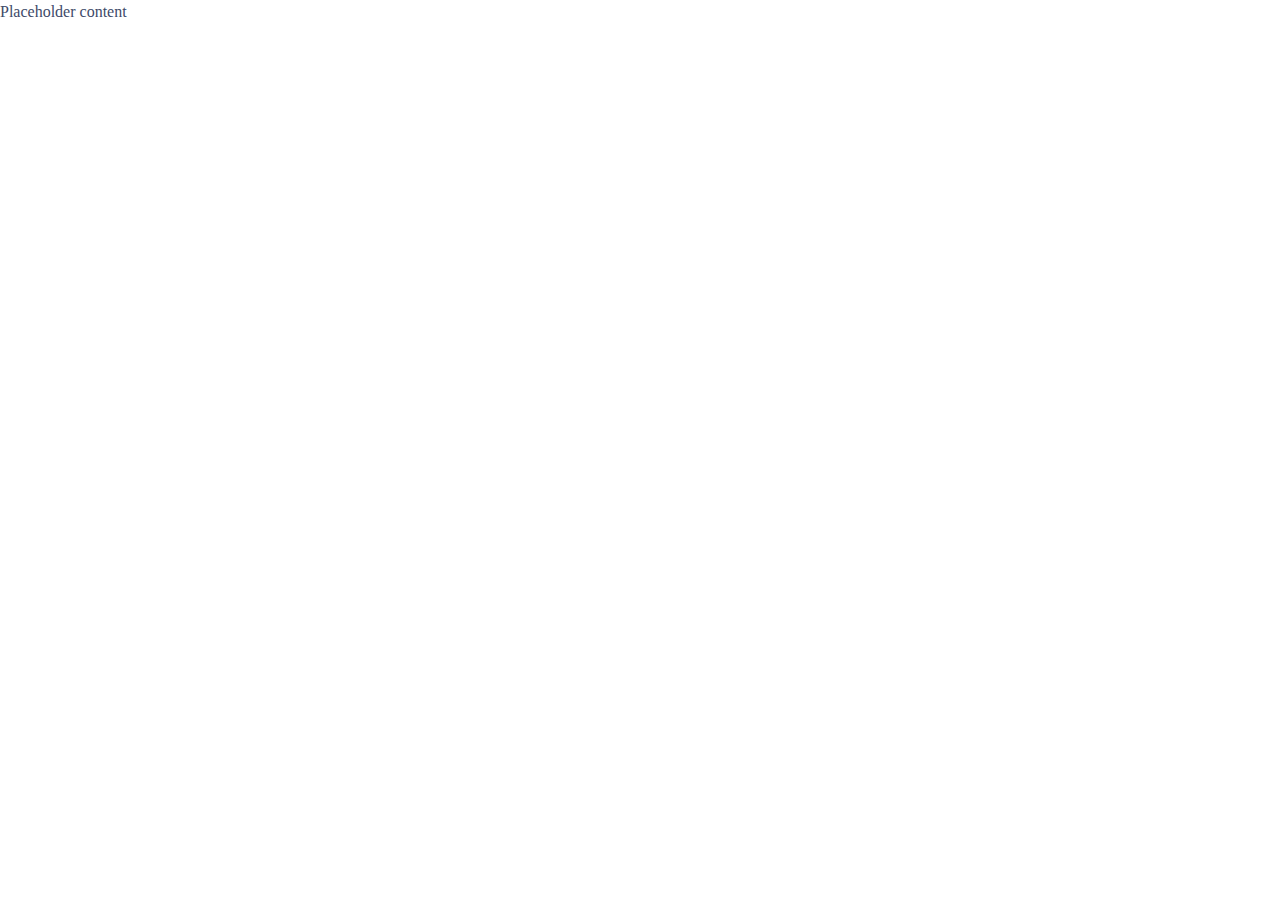
==== commit 49942178: "added mobile menu" ====
--- a/index.html
+++ b/index.html
@@ -10,10 +10,10 @@
       key: "AIzaSyDMfKfguWkHa9F2q9mBlFPaGEH-MK-toHw"
     });
   </script>
-<style>@charset "UTF-8";:root{--bs-blue:#0d6efd;--bs-indigo:#6610f2;--bs-purple:#6f42c1;--bs-pink:#d63384;--bs-red:#dc3545;--bs-orange:#fd7e14;--bs-yellow:#ffc107;--bs-green:#198754;--bs-teal:#20c997;--bs-cyan:#0dcaf0;--bs-black:#000;--bs-white:#fff;--bs-gray:#6c757d;--bs-gray-dark:#343a40;--bs-gray-100:#f8f9fa;--bs-gray-200:#e9ecef;--bs-gray-300:#dee2e6;--bs-gray-400:#ced4da;--bs-gray-500:#adb5bd;--bs-gray-600:#6c757d;--bs-gray-700:#495057;--bs-gray-800:#343a40;--bs-gray-900:#212529;--bs-primary:#0d6efd;--bs-secondary:#6c757d;--bs-success:#198754;--bs-info:#0dcaf0;--bs-warning:#ffc107;--bs-danger:#dc3545;--bs-light:#f8f9fa;--bs-dark:#212529;--bs-primary-rgb:13,110,253;--bs-secondary-rgb:108,117,125;--bs-success-rgb:25,135,84;--bs-info-rgb:13,202,240;--bs-warning-rgb:255,193,7;--bs-danger-rgb:220,53,69;--bs-light-rgb:248,249,250;--bs-dark-rgb:33,37,41;--bs-primary-text-emphasis:#052c65;--bs-secondary-text-emphasis:#2b2f32;--bs-success-text-emphasis:#0a3622;--bs-info-text-emphasis:#055160;--bs-warning-text-emphasis:#664d03;--bs-danger-text-emphasis:#58151c;--bs-light-text-emphasis:#495057;--bs-dark-text-emphasis:#495057;--bs-primary-bg-subtle:#cfe2ff;--bs-secondary-bg-subtle:#e2e3e5;--bs-success-bg-subtle:#d1e7dd;--bs-info-bg-subtle:#cff4fc;--bs-warning-bg-subtle:#fff3cd;--bs-danger-bg-subtle:#f8d7da;--bs-light-bg-subtle:#fcfcfd;--bs-dark-bg-subtle:#ced4da;--bs-primary-border-subtle:#9ec5fe;--bs-secondary-border-subtle:#c4c8cb;--bs-success-border-subtle:#a3cfbb;--bs-info-border-subtle:#9eeaf9;--bs-warning-border-subtle:#ffe69c;--bs-danger-border-subtle:#f1aeb5;--bs-light-border-subtle:#e9ecef;--bs-dark-border-subtle:#adb5bd;--bs-white-rgb:255,255,255;--bs-black-rgb:0,0,0;--bs-font-sans-serif:system-ui,-apple-system,"Segoe UI",Roboto,"Helvetica Neue","Noto Sans","Liberation Sans",Arial,sans-serif,"Apple Color Emoji","Segoe UI Emoji","Segoe UI Symbol","Noto Color Emoji";--bs-font-monospace:SFMono-Regular,Menlo,Monaco,Consolas,"Liberation Mono","Courier New",monospace;--bs-gradient:linear-gradient(180deg, rgba(255, 255, 255, .15), rgba(255, 255, 255, 0));--bs-body-font-family:var(--bs-font-sans-serif);--bs-body-font-size:1rem;--bs-body-font-weight:400;--bs-body-line-height:1.5;--bs-body-color:#212529;--bs-body-color-rgb:33,37,41;--bs-body-bg:#fff;--bs-body-bg-rgb:255,255,255;--bs-emphasis-color:#000;--bs-emphasis-color-rgb:0,0,0;--bs-secondary-color:rgba(33, 37, 41, .75);--bs-secondary-color-rgb:33,37,41;--bs-secondary-bg:#e9ecef;--bs-secondary-bg-rgb:233,236,239;--bs-tertiary-color:rgba(33, 37, 41, .5);--bs-tertiary-color-rgb:33,37,41;--bs-tertiary-bg:#f8f9fa;--bs-tertiary-bg-rgb:248,249,250;--bs-heading-color:inherit;--bs-link-color:#0d6efd;--bs-link-color-rgb:13,110,253;--bs-link-decoration:underline;--bs-link-hover-color:#0a58ca;--bs-link-hover-color-rgb:10,88,202;--bs-code-color:#d63384;--bs-highlight-color:#212529;--bs-highlight-bg:#fff3cd;--bs-border-width:1px;--bs-border-style:solid;--bs-border-color:#dee2e6;--bs-border-color-translucent:rgba(0, 0, 0, .175);--bs-border-radius:.375rem;--bs-border-radius-sm:.25rem;--bs-border-radius-lg:.5rem;--bs-border-radius-xl:1rem;--bs-border-radius-xxl:2rem;--bs-border-radius-2xl:var(--bs-border-radius-xxl);--bs-border-radius-pill:50rem;--bs-box-shadow:0 .5rem 1rem rgba(0, 0, 0, .15);--bs-box-shadow-sm:0 .125rem .25rem rgba(0, 0, 0, .075);--bs-box-shadow-lg:0 1rem 3rem rgba(0, 0, 0, .175);--bs-box-shadow-inset:inset 0 1px 2px rgba(0, 0, 0, .075);--bs-focus-ring-width:.25rem;--bs-focus-ring-opacity:.25;--bs-focus-ring-color:rgba(13, 110, 253, .25);--bs-form-valid-color:#198754;--bs-form-valid-border-color:#198754;--bs-form-invalid-color:#dc3545;--bs-form-invalid-border-color:#dc3545}*,:after,:before{box-sizing:border-box}@media (prefers-reduced-motion:no-preference){:root{scroll-behavior:smooth}}body{margin:0;font-family:var(--bs-body-font-family);font-size:var(--bs-body-font-size);font-weight:var(--bs-body-font-weight);line-height:var(--bs-body-line-height);color:var(--bs-body-color);text-align:var(--bs-body-text-align);background-color:var(--bs-body-bg);-webkit-text-size-adjust:100%;-webkit-tap-highlight-color:transparent}h1,h2,h5{margin-top:0;margin-bottom:.5rem;font-weight:500;line-height:1.2;color:var(--bs-heading-color)}h1{font-size:calc(1.375rem + 1.5vw)}@media (min-width:1200px){h1{font-size:2.5rem}}h2{font-size:calc(1.325rem + .9vw)}@media (min-width:1200px){h2{font-size:2rem}}h5{font-size:1.25rem}p{margin-top:0;margin-bottom:1rem}ul{padding-left:2rem}ul{margin-top:0;margin-bottom:1rem}strong{font-weight:bolder}a{color:rgba(var(--bs-link-color-rgb),var(--bs-link-opacity,1));text-decoration:underline}a:hover{--bs-link-color-rgb:var(--bs-link-hover-color-rgb)}img,svg{vertical-align:middle}button{border-radius:0}button:focus:not(:focus-visible){outline:0}button,input{margin:0;font-family:inherit;font-size:inherit;line-height:inherit}button{text-transform:none}[role=button]{cursor:pointer}[type=button],[type=submit],button{-webkit-appearance:button}[type=button]:not(:disabled),[type=submit]:not(:disabled),button:not(:disabled){cursor:pointer}.container{--bs-gutter-x:1.5rem;--bs-gutter-y:0;width:100%;padding-right:calc(var(--bs-gutter-x) * .5);padding-left:calc(var(--bs-gutter-x) * .5);margin-right:auto;margin-left:auto}@media (min-width:576px){.container{max-width:540px}}@media (min-width:768px){.container{max-width:720px}}@media (min-width:992px){.container{max-width:960px}}@media (min-width:1200px){.container{max-width:1140px}}@media (min-width:1400px){.container{max-width:1320px}}:root{--bs-breakpoint-xs:0;--bs-breakpoint-sm:576px;--bs-breakpoint-md:768px;--bs-breakpoint-lg:992px;--bs-breakpoint-xl:1200px;--bs-breakpoint-xxl:1400px}.form-control{display:block;width:100%;padding:.375rem .75rem;font-size:1rem;font-weight:400;line-height:1.5;color:var(--bs-body-color);-webkit-appearance:none;-moz-appearance:none;appearance:none;background-color:var(--bs-body-bg);background-clip:padding-box;border:var(--bs-border-width) solid var(--bs-border-color);border-radius:var(--bs-border-radius);transition:border-color .15s ease-in-out,box-shadow .15s ease-in-out}@media (prefers-reduced-motion:reduce){.form-control{transition:none}}.form-control:focus{color:var(--bs-body-color);background-color:var(--bs-body-bg);border-color:#86b7fe;outline:0;box-shadow:0 0 0 .25rem #0d6efd40}.form-control::-webkit-date-and-time-value{min-width:85px;height:1.5em;margin:0}.form-control::-webkit-datetime-edit{display:block;padding:0}.form-control::-moz-placeholder{color:var(--bs-secondary-color);opacity:1}.form-control::placeholder{color:var(--bs-secondary-color);opacity:1}.form-control:disabled{background-color:var(--bs-secondary-bg);opacity:1}.form-control::-webkit-file-upload-button{padding:.375rem .75rem;margin:-.375rem -.75rem;-webkit-margin-end:.75rem;margin-inline-end:.75rem;color:var(--bs-body-color);background-color:var(--bs-tertiary-bg);pointer-events:none;border-color:inherit;border-style:solid;border-width:0;border-inline-end-width:var(--bs-border-width);border-radius:0;-webkit-transition:color .15s ease-in-out,background-color .15s ease-in-out,border-color .15s ease-in-out,box-shadow .15s ease-in-out;transition:color .15s ease-in-out,background-color .15s ease-in-out,border-color .15s ease-in-out,box-shadow .15s ease-in-out}.form-control::file-selector-button{padding:.375rem .75rem;margin:-.375rem -.75rem;-webkit-margin-end:.75rem;margin-inline-end:.75rem;color:var(--bs-body-color);background-color:var(--bs-tertiary-bg);pointer-events:none;border-color:inherit;border-style:solid;border-width:0;border-inline-end-width:var(--bs-border-width);border-radius:0;transition:color .15s ease-in-out,background-color .15s ease-in-out,border-color .15s ease-in-out,box-shadow .15s ease-in-out}@media (prefers-reduced-motion:reduce){.form-control::-webkit-file-upload-button{-webkit-transition:none;transition:none}.form-control::file-selector-button{transition:none}}.form-control:hover:not(:disabled):not([readonly])::-webkit-file-upload-button{background-color:var(--bs-secondary-bg)}.form-control:hover:not(:disabled):not([readonly])::file-selector-button{background-color:var(--bs-secondary-bg)}.btn{--bs-btn-padding-x:.75rem;--bs-btn-padding-y:.375rem;--bs-btn-font-family: ;--bs-btn-font-size:1rem;--bs-btn-font-weight:400;--bs-btn-line-height:1.5;--bs-btn-color:var(--bs-body-color);--bs-btn-bg:transparent;--bs-btn-border-width:var(--bs-border-width);--bs-btn-border-color:transparent;--bs-btn-border-radius:var(--bs-border-radius);--bs-btn-hover-border-color:transparent;--bs-btn-box-shadow:inset 0 1px 0 rgba(255, 255, 255, .15),0 1px 1px rgba(0, 0, 0, .075);--bs-btn-disabled-opacity:.65;--bs-btn-focus-box-shadow:0 0 0 .25rem rgba(var(--bs-btn-focus-shadow-rgb), .5);display:inline-block;padding:var(--bs-btn-padding-y) var(--bs-btn-padding-x);font-family:var(--bs-btn-font-family);font-size:var(--bs-btn-font-size);font-weight:var(--bs-btn-font-weight);line-height:var(--bs-btn-line-height);color:var(--bs-btn-color);text-align:center;text-decoration:none;vertical-align:middle;cursor:pointer;-webkit-user-select:none;-moz-user-select:none;user-select:none;border:var(--bs-btn-border-width) solid var(--bs-btn-border-color);border-radius:var(--bs-btn-border-radius);background-color:var(--bs-btn-bg);transition:color .15s ease-in-out,background-color .15s ease-in-out,border-color .15s ease-in-out,box-shadow .15s ease-in-out}@media (prefers-reduced-motion:reduce){.btn{transition:none}}.btn:hover{color:var(--bs-btn-hover-color);background-color:var(--bs-btn-hover-bg);border-color:var(--bs-btn-hover-border-color)}.btn:focus-visible{color:var(--bs-btn-hover-color);background-color:var(--bs-btn-hover-bg);border-color:var(--bs-btn-hover-border-color);outline:0;box-shadow:var(--bs-btn-focus-box-shadow)}.btn:first-child:active,:not(.btn-check)+.btn:active{color:var(--bs-btn-active-color);background-color:var(--bs-btn-active-bg);border-color:var(--bs-btn-active-border-color)}.btn:first-child:active:focus-visible,:not(.btn-check)+.btn:active:focus-visible{box-shadow:var(--bs-btn-focus-box-shadow)}.btn:disabled{color:var(--bs-btn-disabled-color);pointer-events:none;background-color:var(--bs-btn-disabled-bg);border-color:var(--bs-btn-disabled-border-color);opacity:var(--bs-btn-disabled-opacity)}.btn-primary{--bs-btn-color:#fff;--bs-btn-bg:#0d6efd;--bs-btn-border-color:#0d6efd;--bs-btn-hover-color:#fff;--bs-btn-hover-bg:#0b5ed7;--bs-btn-hover-border-color:#0a58ca;--bs-btn-focus-shadow-rgb:49,132,253;--bs-btn-active-color:#fff;--bs-btn-active-bg:#0a58ca;--bs-btn-active-border-color:#0a53be;--bs-btn-active-shadow:inset 0 3px 5px rgba(0, 0, 0, .125);--bs-btn-disabled-color:#fff;--bs-btn-disabled-bg:#0d6efd;--bs-btn-disabled-border-color:#0d6efd}.btn-secondary{--bs-btn-color:#fff;--bs-btn-bg:#6c757d;--bs-btn-border-color:#6c757d;--bs-btn-hover-color:#fff;--bs-btn-hover-bg:#5c636a;--bs-btn-hover-border-color:#565e64;--bs-btn-focus-shadow-rgb:130,138,145;--bs-btn-active-color:#fff;--bs-btn-active-bg:#565e64;--bs-btn-active-border-color:#51585e;--bs-btn-active-shadow:inset 0 3px 5px rgba(0, 0, 0, .125);--bs-btn-disabled-color:#fff;--bs-btn-disabled-bg:#6c757d;--bs-btn-disabled-border-color:#6c757d}.nav-link{display:block;padding:var(--bs-nav-link-padding-y) var(--bs-nav-link-padding-x);font-size:var(--bs-nav-link-font-size);font-weight:var(--bs-nav-link-font-weight);color:var(--bs-nav-link-color);text-decoration:none;background:0 0;border:0;transition:color .15s ease-in-out,background-color .15s ease-in-out,border-color .15s ease-in-out}@media (prefers-reduced-motion:reduce){.nav-link{transition:none}}.nav-link:focus,.nav-link:hover{color:var(--bs-nav-link-hover-color)}.nav-link:focus-visible{outline:0;box-shadow:0 0 0 .25rem #0d6efd40}.nav-link:disabled{color:var(--bs-nav-link-disabled-color);pointer-events:none;cursor:default}.navbar{--bs-navbar-padding-x:0;--bs-navbar-padding-y:.5rem;--bs-navbar-color:rgba(var(--bs-emphasis-color-rgb), .65);--bs-navbar-hover-color:rgba(var(--bs-emphasis-color-rgb), .8);--bs-navbar-disabled-color:rgba(var(--bs-emphasis-color-rgb), .3);--bs-navbar-active-color:rgba(var(--bs-emphasis-color-rgb), 1);--bs-navbar-brand-padding-y:.3125rem;--bs-navbar-brand-margin-end:1rem;--bs-navbar-brand-font-size:1.25rem;--bs-navbar-brand-color:rgba(var(--bs-emphasis-color-rgb), 1);--bs-navbar-brand-hover-color:rgba(var(--bs-emphasis-color-rgb), 1);--bs-navbar-nav-link-padding-x:.5rem;--bs-navbar-toggler-padding-y:.25rem;--bs-navbar-toggler-padding-x:.75rem;--bs-navbar-toggler-font-size:1.25rem;--bs-navbar-toggler-icon-bg:url("data:image/svg+xml,%3csvg xmlns='http://www.w3.org/2000/svg' viewBox='0 0 30 30'%3e%3cpath stroke='rgba%2833, 37, 41, 0.75%29' stroke-linecap='round' stroke-miterlimit='10' stroke-width='2' d='M4 7h22M4 15h22M4 23h22'/%3e%3c/svg%3e");--bs-navbar-toggler-border-color:rgba(var(--bs-emphasis-color-rgb), .15);--bs-navbar-toggler-border-radius:var(--bs-border-radius);--bs-navbar-toggler-focus-width:.25rem;--bs-navbar-toggler-transition:box-shadow .15s ease-in-out;position:relative;display:flex;flex-wrap:wrap;align-items:center;justify-content:space-between;padding:var(--bs-navbar-padding-y) var(--bs-navbar-padding-x)}.navbar-nav{--bs-nav-link-padding-x:0;--bs-nav-link-padding-y:.5rem;--bs-nav-link-font-weight: ;--bs-nav-link-color:var(--bs-navbar-color);--bs-nav-link-hover-color:var(--bs-navbar-hover-color);--bs-nav-link-disabled-color:var(--bs-navbar-disabled-color);display:flex;flex-direction:column;padding-left:0;margin-bottom:0;list-style:none}.accordion{--bs-accordion-color:var(--bs-body-color);--bs-accordion-bg:var(--bs-body-bg);--bs-accordion-transition:color .15s ease-in-out,background-color .15s ease-in-out,border-color .15s ease-in-out,box-shadow .15s ease-in-out,border-radius .15s ease;--bs-accordion-border-color:var(--bs-border-color);--bs-accordion-border-width:var(--bs-border-width);--bs-accordion-border-radius:var(--bs-border-radius);--bs-accordion-inner-border-radius:calc(var(--bs-border-radius) - (var(--bs-border-width)));--bs-accordion-btn-padding-x:1.25rem;--bs-accordion-btn-padding-y:1rem;--bs-accordion-btn-color:var(--bs-body-color);--bs-accordion-btn-bg:var(--bs-accordion-bg);--bs-accordion-btn-icon:url("data:image/svg+xml,%3csvg xmlns='http://www.w3.org/2000/svg' viewBox='0 0 16 16' fill='none' stroke='%23212529' stroke-linecap='round' stroke-linejoin='round'%3e%3cpath d='M2 5L8 11L14 5'/%3e%3c/svg%3e");--bs-accordion-btn-icon-width:1.25rem;--bs-accordion-btn-icon-transform:rotate(-180deg);--bs-accordion-btn-icon-transition:transform .2s ease-in-out;--bs-accordion-btn-active-icon:url("data:image/svg+xml,%3csvg xmlns='http://www.w3.org/2000/svg' viewBox='0 0 16 16' fill='none' stroke='%23052c65' stroke-linecap='round' stroke-linejoin='round'%3e%3cpath d='M2 5L8 11L14 5'/%3e%3c/svg%3e");--bs-accordion-btn-focus-box-shadow:0 0 0 .25rem rgba(13, 110, 253, .25);--bs-accordion-body-padding-x:1.25rem;--bs-accordion-body-padding-y:1rem;--bs-accordion-active-color:var(--bs-primary-text-emphasis);--bs-accordion-active-bg:var(--bs-primary-bg-subtle)}.d-flex{display:flex!important}.justify-content-center{justify-content:center!important}@font-face{font-family:alltourIcon;src:url("./media/alltourIcon-TV4WXZQE.eot?z6du43");src:url("./media/alltourIcon-TV4WXZQE.eot?z6du43#iefix") format("embedded-opentype"),url("./media/alltourIcon-FLY4S336.ttf?z6du43") format("truetype"),url("./media/alltourIcon-CQBPCCHS.woff?z6du43") format("woff"),url("./media/alltourIcon-FEZLW5DX.svg?z6du43#alltourIcon") format("svg");font-weight:400;font-style:normal;font-display:block}.icon{font-family:alltourIcon!important;speak:never;font-style:normal;font-weight:400;font-variant:normal;text-transform:none;line-height:1;-webkit-font-smoothing:antialiased;-moz-osx-font-smoothing:grayscale}.icon-fire:before{content:"\e91a"}.icon-arrow_down:before{content:"\e901"}.icon-location:before{content:"\e90e"}.icon-phone:before{content:"\e910"}.icon-plane:before{content:"\e911"}.icon-tg:before{content:"\e914"}.icon-train:before{content:"\e915"}@font-face{font-family:Manrope Regular;font-style:normal;font-weight:400;src:local("Manrope Regular"),url("./media/Manrope-Regular-XVH52NWZ.ttf") format("truetype")}@font-face{font-family:Manrope Semibold;font-style:normal;font-weight:400;src:local("Manrope Semibold"),url("./media/Manrope-SemiBold-UGY74FUV.ttf") format("truetype")}@font-face{font-family:Manrope Bold;font-style:normal;font-weight:400;src:local("Manrope Bold"),url("./media/Manrope-Bold-CPQACTSE.ttf") format("truetype")}@font-face{font-family:Menlo;src:url("./media/Menlo-Regular-N3WG7KMG.eot");src:local("Menlo Regular"),local("Menlo-Regular"),url("./media/Menlo-Regular-N3WG7KMG.eot?#iefix") format("embedded-opentype"),url("./media/Menlo-Regular-G3I2X5CM.woff2") format("woff2"),url("./media/Menlo-Regular-UJUNJTZH.woff") format("woff"),url("./media/Menlo-Regular-JL43UA7I.ttf") format("truetype");font-weight:400;font-style:normal}body{font-size:16px}:root{--bs-primary: #FBA118;--bs-secondary: #27A6AF;--bs-tertiary: #404A69;--bs-body-font-family: "Manrope Regular";--bs-body-font-size: 16px;--bs-body-font-weight: 400;--bs-body-line-height: 1.5;--bs-body-color: #404A69;--bs-body-bg: #fff;--bs-white: #fff;--bs-heading-color: #404A69;--bs-select-border-color: #DADBE0;--bs-select-bg-active-color: #F5F6F9;--bs-navbar-color: #1C1C1C;--bs-nav-link-hover-color: #FBA118;--bs-navbar-hover-color: #FBA118;--bs-link-color: #FBA118;--bs-link-decoration: node;--bs-link-hover-color: #FF9A00;--bs-link-hover-decoration: underline}.btn-primary{--bs-btn-color: #fff;--bs-btn-bg: #FBA118;--bs-btn-border-color: #FBA118;--bs-btn-hover-color: #fff;--bs-btn-hover-bg: #FF9A00;--bs-btn-hover-border-color: #FF9A00;--bs-btn-focus-shadow-rgb: 49, 132, 253;--bs-btn-active-color: #fff;--bs-btn-active-bg: #E78C00;--bs-btn-active-border-color: #E78C00;--bs-btn-active-shadow: inset 0 3px 5px rgba(0, 0, 0, .125);--bs-btn-disabled-color: #DADBE0;--bs-btn-disabled-bg: #F5F6F9;--bs-btn-disabled-border-color: #F5F6F9}.btn-secondary{--bs-btn-color: #fff;--bs-btn-bg: #27A6AF;--bs-btn-border-color: #27A6AF;--bs-btn-hover-color: #fff;--bs-btn-hover-bg: #30C5D0;--bs-btn-hover-border-color: #30C5D0;--bs-btn-focus-shadow-rgb: 130, 138, 145;--bs-btn-active-color: #fff;--bs-btn-active-bg: #1D8D95;--bs-btn-active-border-color: #1D8D95;--bs-btn-active-shadow: inset 0 3px 5px rgba(0, 0, 0, .125);--bs-btn-disabled-color: #DADBE0;--bs-btn-disabled-bg: #F5F6F9;--bs-btn-disabled-border-color: #F5F6F9}.btn-tertiary{--bs-btn-color: #fff;--bs-btn-bg: #404A69;--bs-btn-border-color: #404A69;--bs-btn-hover-color: #fff;--bs-btn-hover-bg: #4F5B81;--bs-btn-hover-border-color: #4F5B81;--bs-btn-focus-shadow-rgb: 130, 138, 145;--bs-btn-active-color: #fff;--bs-btn-active-bg: #333B55;--bs-btn-active-border-color: #333B55;--bs-btn-active-shadow: inset 0 3px 5px rgba(0, 0, 0, .125);--bs-btn-disabled-color: #DADBE0;--bs-btn-disabled-bg: #F5F6F9;--bs-btn-disabled-border-color: #F5F6F9}h1{font-size:55px;font-family:Manrope Bold;line-height:110%}h2{font-size:38px;font-family:Manrope Bold;line-height:110%}h5{font-size:20px;font-family:Manrope Semibold;line-height:140%}h1,h2,h5{margin:0;color:inherit}a{color:var(--bs-link-color);text-decoration:var(--bs-link-decoration)}a:hover{--bs-link-color-rgb: var(--bs-link-hover-color);--bs-link-decoration: var(--bs-link-hover-decoration)}img{max-width:100%}.container{max-width:1320px}.btn{padding:12px 40px;border-radius:10px;font-size:16px;font-family:Manrope Regular;line-height:150%}@media (max-width: 1199.98px){.container{max-width:100%}}
-</style><link rel="stylesheet" href="styles-KTAVPKAT.css" media="print" onload="this.media='all'"><noscript><link rel="stylesheet" href="styles-KTAVPKAT.css"></noscript><style ng-app-id="ng">.top-bar[_ngcontent-ng-c3435574879]{background-color:var(--bs-secondary);color:var(--bs-white)}.top-bar[_ngcontent-ng-c3435574879]   .top-bar_actions[_ngcontent-ng-c3435574879]{display:flex;height:60px;justify-content:flex-end;align-items:center;gap:30px;font-size:16px;font-family:Manrope Regular;line-height:150%;letter-spacing:.3px}.top-bar[_ngcontent-ng-c3435574879]   .top-bar_actions[_ngcontent-ng-c3435574879]   .social-link[_ngcontent-ng-c3435574879]{display:flex;gap:31px;align-items:center}.top-bar[_ngcontent-ng-c3435574879]   .top-bar_actions[_ngcontent-ng-c3435574879]   .social-icon[_ngcontent-ng-c3435574879]{display:flex;gap:8px}.top-bar[_ngcontent-ng-c3435574879]   .top-bar_actions[_ngcontent-ng-c3435574879]   .social-icon[_ngcontent-ng-c3435574879]   .btn-with-icon[_ngcontent-ng-c3435574879]{display:flex;width:32px;height:32px;justify-content:center;align-items:center;background-color:#ffffff26;border:1px solid rgba(255,255,255,.5);font-size:26px;color:#fff;border-radius:4px}.top-bar[_ngcontent-ng-c3435574879]   .top-bar_actions[_ngcontent-ng-c3435574879]   .social-icon[_ngcontent-ng-c3435574879]   .btn-with-icon[_ngcontent-ng-c3435574879]:hover{border-color:#ffffff26}.top-bar[_ngcontent-ng-c3435574879]   .top-bar_actions[_ngcontent-ng-c3435574879]   .social-icon[_ngcontent-ng-c3435574879]   .btn-with-icon[_ngcontent-ng-c3435574879]   svg[_ngcontent-ng-c3435574879]{fill:#fff}.top-bar[_ngcontent-ng-c3435574879]   .phone-list[_ngcontent-ng-c3435574879]{display:flex;gap:4px;align-items:center;justify-content:center;background:none;border:none;color:#fff;padding:0;letter-spacing:.2px;font-size:20px;font-family:Manrope Regular;line-height:140%}.top-bar[_ngcontent-ng-c3435574879]   .phone-list[_ngcontent-ng-c3435574879]:hover{opacity:.8}.navbar[_ngcontent-ng-c3435574879]{padding:0;align-items:center;position:static}.navbar[_ngcontent-ng-c3435574879]   .logo[_ngcontent-ng-c3435574879]   img[_ngcontent-ng-c3435574879]{max-width:196px}.navbar[_ngcontent-ng-c3435574879]   .navbar-nav[_ngcontent-ng-c3435574879]{display:flex;flex-direction:row}.navbar[_ngcontent-ng-c3435574879]   .navbar-nav[_ngcontent-ng-c3435574879]   .nav-link[_ngcontent-ng-c3435574879]{font-size:16px;font-family:Manrope Regular;line-height:150%;cursor:pointer;color:#000;font-weight:500;display:block;text-decoration:none;padding:18px 15px}.navbar[_ngcontent-ng-c3435574879]   .navbar-nav[_ngcontent-ng-c3435574879]   .nav-link[_ngcontent-ng-c3435574879]:hover{color:#fba118}.navbar[_ngcontent-ng-c3435574879]   .nav-actions[_ngcontent-ng-c3435574879]{display:flex;gap:20px;justify-content:end;align-items:center;width:140px}.navbar[_ngcontent-ng-c3435574879]   .nav-actions[_ngcontent-ng-c3435574879]   img[_ngcontent-ng-c3435574879]{width:28px}.navbar[_ngcontent-ng-c3435574879]   .nav-item[_ngcontent-ng-c3435574879]   .sub-menu[_ngcontent-ng-c3435574879]{display:none;position:absolute;z-index:9;left:0;width:100%;background:var(--bs-tertiary);color:var(--bs-white)}.navbar[_ngcontent-ng-c3435574879]   .nav-item.open[_ngcontent-ng-c3435574879]{background:var(--bs-tertiary)}.navbar[_ngcontent-ng-c3435574879]   .nav-item.open[_ngcontent-ng-c3435574879]   .sub-menu[_ngcontent-ng-c3435574879]{display:block;padding:28px 0}.navbar[_ngcontent-ng-c3435574879]   .nav-item.open[_ngcontent-ng-c3435574879]   .nav-link[_ngcontent-ng-c3435574879]{color:var(--bs-white);transition:none}.phone-list-menu[_ngcontent-ng-c3435574879]{color:#fff;margin-top:18px;border-radius:10px;background-color:var(--bs-secondary);padding:0 15px;width:100%}.phone-list-menu[_ngcontent-ng-c3435574879]   .cdk-menu-item[_ngcontent-ng-c3435574879]{padding:9px 0}.phone-list-menu[_ngcontent-ng-c3435574879]   .cdk-menu-item[_ngcontent-ng-c3435574879]:first-child{border-bottom:1px solid rgba(255,255,255,.5)}.phone-list-menu[_ngcontent-ng-c3435574879]   .cdk-menu-item[_ngcontent-ng-c3435574879]   p[_ngcontent-ng-c3435574879]{font-size:16px;font-family:Manrope Regular;line-height:150%;margin:0}.phone-list-menu[_ngcontent-ng-c3435574879]   .cdk-menu-item[_ngcontent-ng-c3435574879]   a[_ngcontent-ng-c3435574879]{font-size:20px;font-family:Manrope Regular;line-height:140%;display:flex;justify-content:center;align-items:center;text-decoration:none;color:#fff;gap:5px}.phone-list-menu[_ngcontent-ng-c3435574879]   .cdk-menu-item[_ngcontent-ng-c3435574879]   a[_ngcontent-ng-c3435574879]:hover{opacity:.8}.tours-wrapper[_ngcontent-ng-c3435574879]{display:flex;gap:45px}.tours-wrapper[_ngcontent-ng-c3435574879]   h5[_ngcontent-ng-c3435574879]{font-size:20px;font-family:Manrope Regular;line-height:140%;margin:0}.tours[_ngcontent-ng-c3435574879]{display:flex;flex-direction:column;gap:18px;padding-right:50px;border-right:1px solid rgba(255,255,255,.2)}.tour-types[_ngcontent-ng-c3435574879]{display:flex;flex-direction:column;gap:26px}.tour-types-link[_ngcontent-ng-c3435574879]{display:flex;flex-direction:row;gap:17px}.tour-types-link[_ngcontent-ng-c3435574879]   .tour-type[_ngcontent-ng-c3435574879]{display:flex;flex-direction:column;justify-content:center;align-items:center;padding:10px;background-color:#ffffff26;border:1px solid rgba(255,255,255,.5);font-size:26px;color:#fff;border-radius:4px;height:108px;width:134px;text-align:center;text-decoration:none;gap:6px;transition:background-color .2s ease}.tour-types-link[_ngcontent-ng-c3435574879]   .tour-type[_ngcontent-ng-c3435574879]:first-child{width:127px}.tour-types-link[_ngcontent-ng-c3435574879]   .tour-type[_ngcontent-ng-c3435574879]:hover{background-color:var(--bs-primary)}.tour-types-link[_ngcontent-ng-c3435574879]   .tour-type[_ngcontent-ng-c3435574879]   .icon[_ngcontent-ng-c3435574879]{font-size:20px}.tour-types-link[_ngcontent-ng-c3435574879]   .tour-type[_ngcontent-ng-c3435574879]   .text[_ngcontent-ng-c3435574879]{font-size:16px;font-family:Manrope Regular;line-height:150%;line-height:22px}.tour-links[_ngcontent-ng-c3435574879]{display:grid;grid-template-columns:repeat(auto-fit,minmax(150px,1fr));gap:8px}.tour-links[_ngcontent-ng-c3435574879]   a[_ngcontent-ng-c3435574879]{color:#ecf0f1;text-decoration:none;font-size:16px;font-family:Manrope Light;line-height:150%}.tour-links[_ngcontent-ng-c3435574879]   a[_ngcontent-ng-c3435574879]:hover{color:var(--bs-primary)}.countries-wrapper[_ngcontent-ng-c3435574879]{display:flex;flex-direction:column;gap:18px;width:100%}.countries-wrapper[_ngcontent-ng-c3435574879]   .countries[_ngcontent-ng-c3435574879]{display:grid;grid-template-columns:repeat(auto-fit,minmax(130px,1fr));gap:10px;align-content:start;width:100%}.countries-wrapper[_ngcontent-ng-c3435574879]   .countries[_ngcontent-ng-c3435574879]   a[_ngcontent-ng-c3435574879]{display:flex;align-items:center;gap:10px;color:#fff;text-decoration:none;font-size:16px;font-family:Manrope Light;line-height:150%}.countries-wrapper[_ngcontent-ng-c3435574879]   .countries[_ngcontent-ng-c3435574879]   a[_ngcontent-ng-c3435574879]   img[_ngcontent-ng-c3435574879]{width:24px}.countries-wrapper[_ngcontent-ng-c3435574879]   .countries[_ngcontent-ng-c3435574879]   a[_ngcontent-ng-c3435574879]:hover{color:var(--bs-primary)}</style><style ng-app-id="ng">.footer[_ngcontent-ng-c2466722402]{width:100%;background-color:#404a69;color:#fff;padding-top:65px;padding-bottom:45px;font-size:16px;font-family:Manrope Light;line-height:150%}.footer[_ngcontent-ng-c2466722402]   ul[_ngcontent-ng-c2466722402]{margin:0;padding:0;list-style:none}.footer[_ngcontent-ng-c2466722402]   ul[_ngcontent-ng-c2466722402]   li[_ngcontent-ng-c2466722402]{margin-bottom:10px}.footer[_ngcontent-ng-c2466722402]   ul[_ngcontent-ng-c2466722402]   a[_ngcontent-ng-c2466722402]{display:flex;gap:5px}.footer[_ngcontent-ng-c2466722402]   ul[_ngcontent-ng-c2466722402]   a[_ngcontent-ng-c2466722402]   .icon-fire[_ngcontent-ng-c2466722402]{width:14px}.footer[_ngcontent-ng-c2466722402]   h5[_ngcontent-ng-c2466722402]{font-size:18px;font-family:Manrope Semibold;line-height:140%;margin-bottom:15px}.footer__logo[_ngcontent-ng-c2466722402]{margin-bottom:30px}.footer__logo[_ngcontent-ng-c2466722402]   a[_ngcontent-ng-c2466722402]{width:269px;display:block}.footer[_ngcontent-ng-c2466722402]   a[_ngcontent-ng-c2466722402]{color:#fff;text-decoration:none}.footer[_ngcontent-ng-c2466722402]   a[_ngcontent-ng-c2466722402]:hover{color:var(--bs-link-hover-color)}.footer__content[_ngcontent-ng-c2466722402]{display:flex;flex-direction:row;gap:10px;justify-content:space-between}.footer__left[_ngcontent-ng-c2466722402]{display:flex;flex-direction:column;justify-content:space-between;gap:20px}.footer__links[_ngcontent-ng-c2466722402]{display:flex;flex-direction:row;gap:75px;min-width:550px}.footer__links[_ngcontent-ng-c2466722402]   a[_ngcontent-ng-c2466722402]{align-items:center}.footer__policy[_ngcontent-ng-c2466722402]   a[_ngcontent-ng-c2466722402]{font-size:14px;text-decoration:underline}.footer__right[_ngcontent-ng-c2466722402]{display:flex;flex-direction:row;justify-content:space-between;gap:20px}.footer__news[_ngcontent-ng-c2466722402], .footer__social[_ngcontent-ng-c2466722402]{display:flex;flex-direction:column;justify-content:space-between;gap:20px;flex:1}.footer__news__date[_ngcontent-ng-c2466722402]{font-size:14px;opacity:.5;margin-top:5px}.footer__news__phone[_ngcontent-ng-c2466722402]{font-size:20px;font-family:Manrope Regular;line-height:140%}.footer__news__phone[_ngcontent-ng-c2466722402]   a[_ngcontent-ng-c2466722402]{display:flex;align-items:center;gap:8px}.footer__news[_ngcontent-ng-c2466722402]   li[_ngcontent-ng-c2466722402]{padding-bottom:10px;border-bottom:1px solid rgba(255,255,255,.2)}.footer__news[_ngcontent-ng-c2466722402]   li[_ngcontent-ng-c2466722402]:last-child{border-bottom:none}.btn-social[_ngcontent-ng-c2466722402]{display:flex;padding:10px 14px;align-items:center;gap:10px;border-radius:5px;margin-top:20px;font-size:18px;font-family:Manrope Regular;line-height:140%}.btn-social[_ngcontent-ng-c2466722402]   .icon[_ngcontent-ng-c2466722402]{display:flex;width:32px;height:32px;justify-content:center;align-items:center;background-color:#ffffff26;border:1px solid rgba(255,255,255,.5);font-size:26px;color:#fff;border-radius:4px}</style><style ng-app-id="ng">.social__links[_ngcontent-ng-c473985529]{display:flex;gap:15px;align-items:center}</style><style ng-app-id="ng">a[_ngcontent-ng-c322605108]{display:flex;width:32px;height:32px;justify-content:center;align-items:center;background-color:#ffffff26;border:1px solid rgba(255,255,255,.5);font-size:26px;color:#fff;border-radius:4px}a[_ngcontent-ng-c322605108]:hover{border-color:#ffffff26}</style><style ng-app-id="ng">.banner[_ngcontent-ng-c1959876952]{position:relative;border-radius:20px;overflow:hidden;background-image:url("./media/banner-FHBBCXXC.svg");height:700px;background-size:cover;background-position:bottom}.banner[_ngcontent-ng-c1959876952]   .plane[_ngcontent-ng-c1959876952]{position:absolute;top:45px;left:0;z-index:0}.banner[_ngcontent-ng-c1959876952]   .palm[_ngcontent-ng-c1959876952]{position:absolute;top:45px;right:-150px;z-index:0}.banner[_ngcontent-ng-c1959876952]   .banner-inner[_ngcontent-ng-c1959876952]{height:100%;display:flex;flex-direction:column;justify-content:center;align-items:center;gap:80px;padding:40px;position:relative;z-index:1}.banner[_ngcontent-ng-c1959876952]   .banner-inner[_ngcontent-ng-c1959876952]   .banner-info[_ngcontent-ng-c1959876952]{max-width:728px;text-align:center;color:var(--bs-tertiary);display:flex;flex-direction:column;gap:12px}.banner[_ngcontent-ng-c1959876952]   .banner-inner[_ngcontent-ng-c1959876952]   .banner-info[_ngcontent-ng-c1959876952]   .description[_ngcontent-ng-c1959876952]{font-size:20px;font-family:Manrope Semibold;line-height:140%;text-wrap:balance;letter-spacing:0px}.banner[_ngcontent-ng-c1959876952]   .search[_ngcontent-ng-c1959876952]{width:100%}.banner[_ngcontent-ng-c1959876952]   .search[_ngcontent-ng-c1959876952]   img[_ngcontent-ng-c1959876952]{max-width:100%}@keyframes _ngcontent-ng-c1959876952_sway{0%{transform:translateY(-6px) scale(1) rotate(1deg)}to{transform:translateY(6px) scale(1.06) rotate(-1deg)}}.palm[_ngcontent-ng-c1959876952]{animation-name:_ngcontent-ng-c1959876952_sway;animation-duration:8s;animation-delay:0;animation-direction:alternate;animation-timing-function:ease-in-out;animation-iteration-count:infinite}@keyframes _ngcontent-ng-c1959876952_plane{0%{transform:translateY(-8px) scale(1)}to{transform:translateY(8px) scale(1.06)}}.plane[_ngcontent-ng-c1959876952]{animation-name:_ngcontent-ng-c1959876952_plane;animation-duration:6s;animation-delay:0;animation-direction:alternate;animation-timing-function:ease-in-out;animation-iteration-count:infinite}.cards[_ngcontent-ng-c1959876952]{display:flex;flex-wrap:wrap;justify-content:space-between}.card[_ngcontent-ng-c1959876952]{background-color:#fff;border-radius:10px;overflow:hidden;box-shadow:0 4px 8px #0000001a;margin-bottom:20px;width:calc(33.333% - 20px);text-align:left}.card[_ngcontent-ng-c1959876952]   img[_ngcontent-ng-c1959876952]{width:100%;height:auto;display:block}.card-content[_ngcontent-ng-c1959876952]{padding:20px}.card[_ngcontent-ng-c1959876952]   h2[_ngcontent-ng-c1959876952]{font-size:1.5em;margin-bottom:10px}.card[_ngcontent-ng-c1959876952]   p[_ngcontent-ng-c1959876952]{font-size:1em;color:#666;margin-bottom:5px}.show-more[_ngcontent-ng-c1959876952]{display:inline-block;padding:10px 20px;font-size:1em;color:#fff;background-color:#007bff;border:none;border-radius:5px;cursor:pointer;transition:background-color .3s ease}.show-more[_ngcontent-ng-c1959876952]:hover{background-color:#0056b3}</style><style ng-app-id="ng">section[_ngcontent-ng-c4074429028]{padding-top:50px;padding-bottom:50px;display:flex;flex-direction:column;gap:30px}section[_ngcontent-ng-c4074429028]   .section-header[_ngcontent-ng-c4074429028]{display:flex;align-items:flex-end;justify-content:space-between}section[_ngcontent-ng-c4074429028]   .section-header[_ngcontent-ng-c4074429028]   .section-title[_ngcontent-ng-c4074429028]{max-width:450px;text-wrap:balance}section[_ngcontent-ng-c4074429028]   .section-header[_ngcontent-ng-c4074429028]   .section-actions[_ngcontent-ng-c4074429028]{display:flex;flex-direction:row;gap:45px}</style><style ng-app-id="ng">.nav-feature[_ngcontent-ng-c2965109817]{display:flex;flex-direction:column;text-align:center;justify-content:space-between;align-items:center;padding:40px;gap:15px;background:#f5f6f9;border-radius:15px;height:212px;transition:all .3s ease;font-size:22px;font-family:Manrope Semibold;line-height:130%}.nav-feature[_ngcontent-ng-c2965109817]   .icon[_ngcontent-ng-c2965109817]{font-size:76px}.nav-feature[_ngcontent-ng-c2965109817]:hover{background:var(--bs-nav-link-hover-color);color:var(--bs-white)}</style><style ng-app-id="ng">.country-cards[_ngcontent-ng-c619894508]{display:grid;grid-template-rows:439px 128px 439px;gap:22px;margin-bottom:30px}.country-cards.collapsed[_ngcontent-ng-c619894508]{margin-bottom:0}.country-card[_ngcontent-ng-c619894508]:nth-child(1){grid-row-start:1;grid-row-end:2}.country-card[_ngcontent-ng-c619894508]:nth-child(2){grid-row-start:1;grid-row-end:3}.country-card[_ngcontent-ng-c619894508]:nth-child(3){grid-row-start:1;grid-row-end:2}.country-card[_ngcontent-ng-c619894508]:nth-child(4){grid-row-start:2;grid-row-end:4}.country-card[_ngcontent-ng-c619894508]:nth-child(5){grid-row-start:3;grid-row-end:4}.country-card[_ngcontent-ng-c619894508]:nth-child(6){grid-row-start:2;grid-row-end:4}.country-action[_ngcontent-ng-c619894508]{text-align:right}.country-card[_ngcontent-ng-c619894508]{background:#f5f6f9;border-radius:15px;overflow:hidden}.country-card[_ngcontent-ng-c619894508]   a[_ngcontent-ng-c619894508]{display:flex;flex-direction:column;width:100%;height:100%;position:relative;color:var(--bs-tertiary);text-decoration:none;justify-content:space-between}.country-card[_ngcontent-ng-c619894508]   a[_ngcontent-ng-c619894508]   .country-card__name[_ngcontent-ng-c619894508]{display:flex;flex-direction:row;gap:7px;align-items:center;position:absolute;top:20px;left:22px;color:var(--bs-white);z-index:1;font-size:20px;font-family:Manrope Regular;line-height:140%}.country-card[_ngcontent-ng-c619894508]   a[_ngcontent-ng-c619894508]   .country-card__name[_ngcontent-ng-c619894508]   .icon[_ngcontent-ng-c619894508]{font-size:22px}.country-card[_ngcontent-ng-c619894508]   a[_ngcontent-ng-c619894508]   .country-card__image[_ngcontent-ng-c619894508]{overflow:hidden;border-radius:15px;flex:1}.country-card[_ngcontent-ng-c619894508]   a[_ngcontent-ng-c619894508]   .country-card__image[_ngcontent-ng-c619894508]   img[_ngcontent-ng-c619894508]{object-fit:cover;width:100%;height:100%;transition:.5s ease all}.country-card[_ngcontent-ng-c619894508]   a[_ngcontent-ng-c619894508]   .country-card__info[_ngcontent-ng-c619894508]{padding:24px;font-size:20px}.country-card[_ngcontent-ng-c619894508]   a[_ngcontent-ng-c619894508]   .country-card__info[_ngcontent-ng-c619894508] > div[_ngcontent-ng-c619894508]{display:flex;flex-direction:row;align-items:center;gap:8px}.country-card[_ngcontent-ng-c619894508]   a[_ngcontent-ng-c619894508]   .country-card__info[_ngcontent-ng-c619894508]   .icon[_ngcontent-ng-c619894508]{font-size:24px}.country-card[_ngcontent-ng-c619894508]   a[_ngcontent-ng-c619894508]:hover   img[_ngcontent-ng-c619894508]{transform:scale(1.1)}</style><style ng-app-id="ng">.hotels-card[_ngcontent-ng-c176666975]     .owl-carousel .owl-nav{display:none}.action[_ngcontent-ng-c176666975]{display:flex;flex-direction:row;gap:45px}.action[_ngcontent-ng-c176666975]   .filters[_ngcontent-ng-c176666975]{display:flex;justify-content:flex-end}.action[_ngcontent-ng-c176666975]   .filters[_ngcontent-ng-c176666975]   .ng-select[_ngcontent-ng-c176666975]{min-width:330px}.action[_ngcontent-ng-c176666975]   .filters[_ngcontent-ng-c176666975]   .ng-select[_ngcontent-ng-c176666975]   .icon[_ngcontent-ng-c176666975]{color:var(--bs-secondary);font-size:24px}.action[_ngcontent-ng-c176666975]   .filters[_ngcontent-ng-c176666975]   .ng-select[_ngcontent-ng-c176666975]     .ng-value-container{font-size:18px}.action[_ngcontent-ng-c176666975]   .filters[_ngcontent-ng-c176666975]   .ng-select[_ngcontent-ng-c176666975]     .ng-value-container .ng-value{display:flex;flex-direction:row;gap:8px;align-items:center}.action[_ngcontent-ng-c176666975]   .carousel-nav[_ngcontent-ng-c176666975]{display:flex;gap:10px}.hotel-card[_ngcontent-ng-c176666975]{position:relative;display:flex;flex-direction:column;gap:20px}.hotel-card[_ngcontent-ng-c176666975]   .hotel-image[_ngcontent-ng-c176666975]{width:100%}.hotel-card[_ngcontent-ng-c176666975]   .hotel-image[_ngcontent-ng-c176666975]     .owl-carousel{border-radius:15px;overflow:hidden}.hotel-card[_ngcontent-ng-c176666975]   .hotel-image[_ngcontent-ng-c176666975]     .owl-carousel .owl-item{height:305px;position:relative;overflow:hidden;border-radius:15px;display:flex;align-items:center;justify-content:center}.hotel-card[_ngcontent-ng-c176666975]   .hotel-image[_ngcontent-ng-c176666975]     .owl-carousel .owl-item img{object-fit:cover;width:100%;height:100%}.hotel-card[_ngcontent-ng-c176666975]   .hotel-image[_ngcontent-ng-c176666975]     .owl-carousel .owl-dots{margin:0;position:absolute;bottom:0;width:100%}.hotel-card[_ngcontent-ng-c176666975]   .hotel-image[_ngcontent-ng-c176666975]     .owl-carousel .owl-dots .owl-dot span{width:7px;height:7px;margin:2px;background:#ffffff80}.hotel-card[_ngcontent-ng-c176666975]   .hotel-image[_ngcontent-ng-c176666975]     .owl-carousel .owl-dots .owl-dot.active span, .hotel-card[_ngcontent-ng-c176666975]   .hotel-image[_ngcontent-ng-c176666975]     .owl-carousel .owl-dots .owl-dot:hover span{background:#fff}.hotel-card[_ngcontent-ng-c176666975]   .badge[_ngcontent-ng-c176666975]{position:absolute;z-index:2;background-color:var(--bs-primary);color:#fff;top:18px;left:0;padding:5px 15px;gap:10px;border-radius:0 5px 5px 0;font-weight:400;font-size:18px;font-family:Manrope Regular;line-height:140%}.hotel-card[_ngcontent-ng-c176666975]   .hotel-info[_ngcontent-ng-c176666975]{display:flex;flex-direction:column;gap:5px}.hotel-card[_ngcontent-ng-c176666975]   .hotel-info[_ngcontent-ng-c176666975]   h3[_ngcontent-ng-c176666975]{margin:0;font-size:22px;font-family:Manrope Semibold;line-height:130%}.hotel-card[_ngcontent-ng-c176666975]   .hotel-info[_ngcontent-ng-c176666975]   .location[_ngcontent-ng-c176666975]{display:flex;flex-direction:row;align-items:center;gap:5px;font-size:14px;font-family:Manrope Regular;line-height:150%}.hotel-card[_ngcontent-ng-c176666975]   .hotel-info[_ngcontent-ng-c176666975]   .location[_ngcontent-ng-c176666975]   .icon[_ngcontent-ng-c176666975]{font-size:18px;color:var(--bs-secondary)}.hotel-card[_ngcontent-ng-c176666975]   .hotel-info[_ngcontent-ng-c176666975]   .guest-likes[_ngcontent-ng-c176666975]{display:flex;flex-direction:column;gap:5px;padding-top:10px;padding-bottom:5px}.hotel-card[_ngcontent-ng-c176666975]   .hotel-info[_ngcontent-ng-c176666975]   .guest-likes[_ngcontent-ng-c176666975]   .guest-likes-title[_ngcontent-ng-c176666975]{font-size:18px;font-family:Manrope Semibold;line-height:140%}.hotel-card[_ngcontent-ng-c176666975]   .hotel-info[_ngcontent-ng-c176666975]   .guest-likes[_ngcontent-ng-c176666975]   ul[_ngcontent-ng-c176666975]{display:grid;grid-template-columns:1fr 1fr;gap:8px 5px;list-style:none;padding:0;margin:0}.hotel-card[_ngcontent-ng-c176666975]   .hotel-info[_ngcontent-ng-c176666975]   .guest-likes[_ngcontent-ng-c176666975]   ul[_ngcontent-ng-c176666975]   li[_ngcontent-ng-c176666975]{display:flex;flex-direction:row;gap:10px;align-items:center;font-size:14px}.hotel-card[_ngcontent-ng-c176666975]   .hotel-info[_ngcontent-ng-c176666975]   .guest-likes[_ngcontent-ng-c176666975]   ul[_ngcontent-ng-c176666975]   li[_ngcontent-ng-c176666975]   img[_ngcontent-ng-c176666975]{max-width:20px;max-height:20px}.hotel-card[_ngcontent-ng-c176666975]   .buttons[_ngcontent-ng-c176666975]{display:flex;justify-content:space-between;gap:10px}.hotel-card[_ngcontent-ng-c176666975]   .buttons[_ngcontent-ng-c176666975]   .btn[_ngcontent-ng-c176666975]{padding:12px 20px;flex-grow:1}.hotel-card[_ngcontent-ng-c176666975]   .buttons[_ngcontent-ng-c176666975]   .btn.btn-text[_ngcontent-ng-c176666975]{--bs-btn-color: #27A6AF;--bs-btn-bg: #fff;--bs-btn-border-color: #27A6AF;--bs-btn-hover-color: #30C5D0;--bs-btn-hover-bg: #fff;--bs-btn-hover-border-color: #30C5D0;--bs-btn-focus-shadow-rgb: 130, 138, 145;--bs-btn-active-color: #1D8D95;--bs-btn-active-bg: #fff;--bs-btn-active-border-color: #1D8D95;--bs-btn-active-shadow: inset 0 3px 5px rgba(0, 0, 0, .125);--bs-btn-disabled-color: #DADBE0;--bs-btn-disabled-bg: #F5F6F9;--bs-btn-disabled-border-color: #F5F6F9}</style><style ng-app-id="ng">.ticket-container[_ngcontent-ng-c2915620566]{display:flex;align-items:stretch;justify-content:space-between;width:100%;padding-top:35px;transition:gap .5s ease;gap:0px}.ticket-container.form-submitted[_ngcontent-ng-c2915620566]{gap:6px}.ticket-container[_ngcontent-ng-c2915620566]   .ticket-info[_ngcontent-ng-c2915620566]{padding:35px 40px 30px;border-radius:15px;background:var(--bs-secondary);color:var(--bs-white);flex-grow:1;display:flex;flex-direction:column;justify-content:space-between;background-image:url("./media/plane-form-4554J7SF.svg");background-repeat:no-repeat;background-position:right 50px;position:relative}.ticket-container[_ngcontent-ng-c2915620566]   .ticket-info[_ngcontent-ng-c2915620566]   .ticket-info-content[_ngcontent-ng-c2915620566]{display:flex;flex-direction:column;gap:10px}.ticket-container[_ngcontent-ng-c2915620566]   .ticket-info[_ngcontent-ng-c2915620566]   .ticket-info-content[_ngcontent-ng-c2915620566]   .ticket-info-top[_ngcontent-ng-c2915620566]{max-width:500px;font-size:18px;font-family:Manrope Regular;line-height:140%}.ticket-container[_ngcontent-ng-c2915620566]   .ticket-info[_ngcontent-ng-c2915620566]   .ticket-info-content[_ngcontent-ng-c2915620566]   .ticket-info-top[_ngcontent-ng-c2915620566]   h2[_ngcontent-ng-c2915620566]{font-family:Manrope Semibold;font-size:35px;line-height:42px;text-wrap:balance;margin-bottom:15px}.ticket-container[_ngcontent-ng-c2915620566]   .ticket-info[_ngcontent-ng-c2915620566]   .ticket-info-content[_ngcontent-ng-c2915620566]   form[_ngcontent-ng-c2915620566]{display:flex;flex-direction:row;gap:15px}.ticket-container[_ngcontent-ng-c2915620566]   .ticket-info[_ngcontent-ng-c2915620566]   .ticket-info-content[_ngcontent-ng-c2915620566]   form[_ngcontent-ng-c2915620566]   .form-control[_ngcontent-ng-c2915620566]{background-color:#ffffff80;border:1px solid #fff;border-radius:8px;box-shadow:none}.ticket-container[_ngcontent-ng-c2915620566]   .ticket-info[_ngcontent-ng-c2915620566]   .ticket-info-content[_ngcontent-ng-c2915620566]   form[_ngcontent-ng-c2915620566]   .form-control.has-value[_ngcontent-ng-c2915620566]{background-color:#fff}.ticket-container[_ngcontent-ng-c2915620566]   .ticket-info[_ngcontent-ng-c2915620566]   .ticket-info-content[_ngcontent-ng-c2915620566]   form[_ngcontent-ng-c2915620566]   .form-control.ng-invalid[_ngcontent-ng-c2915620566]:not(.ng-untouched){border:1px solid #ee2222}.ticket-container[_ngcontent-ng-c2915620566]   .ticket-info[_ngcontent-ng-c2915620566]   .ticket-info-content[_ngcontent-ng-c2915620566]   form[_ngcontent-ng-c2915620566]   .form-control[_ngcontent-ng-c2915620566]:focus{background-color:#fff}.ticket-container[_ngcontent-ng-c2915620566]   .ticket-info[_ngcontent-ng-c2915620566]   .ticket-info-content[_ngcontent-ng-c2915620566]   .ticket-message[_ngcontent-ng-c2915620566]{display:flex;flex-direction:row;align-items:center;gap:15px;margin-top:10px;font-size:24px;font-family:Manrope Regular;line-height:150%}.ticket-container[_ngcontent-ng-c2915620566]   .ticket-info[_ngcontent-ng-c2915620566]   .ticket-info-content[_ngcontent-ng-c2915620566]   .ticket-message[_ngcontent-ng-c2915620566]   .request-text[_ngcontent-ng-c2915620566]{max-width:500px;text-wrap:balance}.ticket-container[_ngcontent-ng-c2915620566]   .ticket-info[_ngcontent-ng-c2915620566]   .ticket-flight[_ngcontent-ng-c2915620566]{display:flex;align-items:center;justify-content:space-between}.ticket-container[_ngcontent-ng-c2915620566]   .ticket-info[_ngcontent-ng-c2915620566]   .ticket-flight[_ngcontent-ng-c2915620566]   .ticket-flight-details[_ngcontent-ng-c2915620566]{font-family:Menlo;display:flex;flex-direction:row;gap:55px}.ticket-container[_ngcontent-ng-c2915620566]   .ticket-info[_ngcontent-ng-c2915620566]   .ticket-flight[_ngcontent-ng-c2915620566]   .ticket-flight-details[_ngcontent-ng-c2915620566] > div[_ngcontent-ng-c2915620566]{display:flex;flex-direction:column}.ticket-container[_ngcontent-ng-c2915620566]   .ticket-info[_ngcontent-ng-c2915620566]   .ticket-flight[_ngcontent-ng-c2915620566]   .ticket-flight-details[_ngcontent-ng-c2915620566]   .label[_ngcontent-ng-c2915620566]{font-size:16px;line-height:20.8px}.ticket-container[_ngcontent-ng-c2915620566]   .ticket-info[_ngcontent-ng-c2915620566]   .ticket-flight[_ngcontent-ng-c2915620566]   .ticket-flight-details[_ngcontent-ng-c2915620566]   .data[_ngcontent-ng-c2915620566]{font-size:25px;line-height:32.5px}.ticket-container[_ngcontent-ng-c2915620566]   .ticket-image[_ngcontent-ng-c2915620566]{position:relative}.ticket-container[_ngcontent-ng-c2915620566]   .ticket-image[_ngcontent-ng-c2915620566]:before, .ticket-container[_ngcontent-ng-c2915620566]   .ticket-image[_ngcontent-ng-c2915620566]:after{content:"";position:absolute;display:block;width:20px;height:20px;background:#fff;border-radius:50%;left:-10px}.ticket-container[_ngcontent-ng-c2915620566]   .ticket-image[_ngcontent-ng-c2915620566]:before{top:-10px}.ticket-container[_ngcontent-ng-c2915620566]   .ticket-image[_ngcontent-ng-c2915620566]:after{bottom:-10px}.ticket-container[_ngcontent-ng-c2915620566]   .ticket-dashed[_ngcontent-ng-c2915620566]{position:absolute;left:-4px;top:0;bottom:0;width:10px;display:flex;flex-direction:column;gap:20px;align-items:stretch;padding:26px 0}.ticket-container[_ngcontent-ng-c2915620566]   .ticket-dashed[_ngcontent-ng-c2915620566] > div[_ngcontent-ng-c2915620566]{width:8px;height:100%;border-radius:14px;background:#fff}.ticket-container[_ngcontent-ng-c2915620566]   .ticket-info[_ngcontent-ng-c2915620566]   .ticket-dashed[_ngcontent-ng-c2915620566]{display:none;right:-6px;left:auto}.ticket-container[_ngcontent-ng-c2915620566]   .ticket-info[_ngcontent-ng-c2915620566]:before, .ticket-container[_ngcontent-ng-c2915620566]   .ticket-info[_ngcontent-ng-c2915620566]:after{content:"";position:absolute;display:block;width:20px;height:20px;background:#fff;border-radius:50%;right:-10px}.ticket-container[_ngcontent-ng-c2915620566]   .ticket-info[_ngcontent-ng-c2915620566]:before{top:-10px}.ticket-container[_ngcontent-ng-c2915620566]   .ticket-info[_ngcontent-ng-c2915620566]:after{bottom:-10px}.ticket-container.form-submitted[_ngcontent-ng-c2915620566]   .ticket-info[_ngcontent-ng-c2915620566]   .ticket-dashed[_ngcontent-ng-c2915620566]{display:flex}</style><style ng-app-id="ng">.elite-format-container[_ngcontent-ng-c1653694191]{display:flex;flex-direction:row;align-items:center;justify-content:space-between}.elite-format-container[_ngcontent-ng-c1653694191]   h2[_ngcontent-ng-c1653694191]{margin-bottom:15px}.elite-format-container[_ngcontent-ng-c1653694191]   .elite-format-text[_ngcontent-ng-c1653694191]{max-width:580px;text-wrap:balance}.elite-format-container[_ngcontent-ng-c1653694191]   .elite-format-subtitle[_ngcontent-ng-c1653694191]{font-size:16px;margin-bottom:5px}.elite-format-container[_ngcontent-ng-c1653694191]   .elite-format-description[_ngcontent-ng-c1653694191]{margin-bottom:40px;font-size:18px;font-family:Manrope Regular;line-height:140%}.elite-format-container[_ngcontent-ng-c1653694191]   .elite-format-preview[_ngcontent-ng-c1653694191]{position:relative}.elite-format-container[_ngcontent-ng-c1653694191]   .elite-format-preview[_ngcontent-ng-c1653694191]   .elite-format-logo[_ngcontent-ng-c1653694191]{position:absolute;top:50%;left:50%;transform:translate(-50%,-50%)}.elite-format-container[_ngcontent-ng-c1653694191]   .elite-format-preview[_ngcontent-ng-c1653694191]   .elite-format-image[_ngcontent-ng-c1653694191]{overflow:hidden;border-radius:15px}.elite-format-container[_ngcontent-ng-c1653694191]   .elite-format-preview[_ngcontent-ng-c1653694191]   .elite-format-image[_ngcontent-ng-c1653694191]   img[_ngcontent-ng-c1653694191]{transition:.5s ease all}.elite-format-container[_ngcontent-ng-c1653694191]   .elite-format-preview[_ngcontent-ng-c1653694191]:hover   .elite-format-image[_ngcontent-ng-c1653694191]   img[_ngcontent-ng-c1653694191]{transform:scale(1.1)}</style><style ng-app-id="ng">.expert-cards[_ngcontent-ng-c2020377916]{display:flex;flex-direction:row;gap:24px}.expert-cards[_ngcontent-ng-c2020377916]   a[_ngcontent-ng-c2020377916]{text-decoration:none;color:var(--bs-body-color);font-size:24px;font-family:Manrope Semibold;line-height:150%}.expert-cards[_ngcontent-ng-c2020377916]   .expert-card__image[_ngcontent-ng-c2020377916]{overflow:hidden;border-radius:15px;height:384px;margin-bottom:18px}.expert-cards[_ngcontent-ng-c2020377916]   .expert-card__image[_ngcontent-ng-c2020377916]   img[_ngcontent-ng-c2020377916]{max-width:100%;object-fit:cover;width:100%;height:100%;transition:.5s ease all}.expert-cards[_ngcontent-ng-c2020377916]   .expert-card[_ngcontent-ng-c2020377916]{flex:1}.expert-cards[_ngcontent-ng-c2020377916]   .expert-card[_ngcontent-ng-c2020377916]:hover   img[_ngcontent-ng-c2020377916]{transform:scale(1.1)}.expert-cards[_ngcontent-ng-c2020377916]   .expert-card__title[_ngcontent-ng-c2020377916]{font-size:24px;font-family:Manrope Semibold;line-height:150%}</style><style ng-app-id="ng">.bg-gray[_ngcontent-ng-c3857525134]{background:#f5f6f9;padding:40px 0}.action[_ngcontent-ng-c3857525134]   .carousel-nav[_ngcontent-ng-c3857525134]{display:flex;gap:10px}.feedback-cards[_ngcontent-ng-c3857525134]     .owl-carousel .owl-nav{display:none}.feedback-card[_ngcontent-ng-c3857525134]{display:flex;flex-direction:column;gap:30px;padding:20px;background:#fff;border-radius:15px}.feedback-card[_ngcontent-ng-c3857525134]   .icon.icon-quote[_ngcontent-ng-c3857525134]{font-size:32px;color:var(--bs-secondary)}.feedback-card[_ngcontent-ng-c3857525134]   h4[_ngcontent-ng-c3857525134]{font-size:24px;font-family:Manrope Semibold;line-height:150%}.feedback-card__content[_ngcontent-ng-c3857525134]{display:flex;flex-direction:column;gap:15px}.feedback-card__description[_ngcontent-ng-c3857525134]{font-size:16px;font-family:Manrope Regular;line-height:150%}.feedback-card__actions[_ngcontent-ng-c3857525134]{display:flex;flex-direction:row;gap:15px;justify-content:space-between;align-items:center}.feedback-card__person[_ngcontent-ng-c3857525134]{display:flex;flex-direction:row;gap:15px;align-items:center}.feedback-card__avatar[_ngcontent-ng-c3857525134]{overflow:hidden;border-radius:50%;height:64px;width:64px}.feedback-card__avatar[_ngcontent-ng-c3857525134]   img[_ngcontent-ng-c3857525134]{object-fit:cover;width:100%;height:100%}.feedback-card__name[_ngcontent-ng-c3857525134]{font-size:16px;font-family:Manrope Semibold;line-height:140%}.feedback-card__info[_ngcontent-ng-c3857525134]{flex:1}.feedback-card__additional-info[_ngcontent-ng-c3857525134]{font-size:14px;font-family:Manrope Regular;line-height:150%}</style><style ng-app-id="ng">.subscribe-section[_ngcontent-ng-c888149792]{padding:40px 0;background-image:url("./media/subscribe_bg-KMJ6PTXH.jpg");background-position:center;background-size:cover;background-repeat:no-repeat;color:#fff;position:relative}.subscribe-section[_ngcontent-ng-c888149792]:before{content:"";width:100%;height:100%;background-color:#404a69;opacity:40%;position:absolute;top:0;left:0}.subscribe-section__wrapper[_ngcontent-ng-c888149792]{position:relative;z-index:2;display:flex;flex-direction:row;justify-content:space-between;align-items:center}.subscribe-section__content[_ngcontent-ng-c888149792]{display:flex;flex-direction:column;gap:45px}.subscribe-section__text[_ngcontent-ng-c888149792]{max-width:400px;text-wrap:balance;font-size:20px;font-family:Manrope Semibold;line-height:140%}.subscribe-section__image[_ngcontent-ng-c888149792]{position:relative;display:flex;align-items:center;justify-content:center;overflow:hidden}.subscribe-section__image[_ngcontent-ng-c888149792]   .icon.icon-tg[_ngcontent-ng-c888149792]{position:absolute;font-size:100px;padding:20px;border:2px solid rgba(255,255,255,.5);border-radius:50%;background-color:#ffffff26;width:145px;height:145px}.subscribe-section__image[_ngcontent-ng-c888149792]   .icon.icon-tg[_ngcontent-ng-c888149792]:before{margin-left:-3px}</style><style ng-app-id="ng">section[_ngcontent-ng-c3937918030]{padding:60px 0}.offices-section[_ngcontent-ng-c3937918030]{display:flex;flex-direction:row;gap:20px;justify-content:space-between}.offices-section[_ngcontent-ng-c3937918030]   h2[_ngcontent-ng-c3937918030]{margin-bottom:50px}.offices-section[_ngcontent-ng-c3937918030]   p[_ngcontent-ng-c3937918030]{margin-bottom:10px}.offices-section[_ngcontent-ng-c3937918030]   p[_ngcontent-ng-c3937918030]:last-child{margin-bottom:0}.offices-section[_ngcontent-ng-c3937918030]   p.with-icon[_ngcontent-ng-c3937918030]{margin-bottom:10px;display:flex;flex-direction:row;gap:10px}.offices-section[_ngcontent-ng-c3937918030]   p.with-icon[_ngcontent-ng-c3937918030]   .ico-metro[_ngcontent-ng-c3937918030]{border:1px solid;border-radius:50%;width:24px;height:24px;font-size:14px;color:#f74747;font-weight:700;display:flex;align-items:center;justify-content:center;letter-spacing:-2px}.offices-section__map[_ngcontent-ng-c3937918030]{flex:1;border-radius:15px;overflow:hidden}</style><style ng-app-id="ng">.accordion__item[_ngcontent-ng-c1091839767]{margin-bottom:8px;overflow:hidden;background-color:#f5f6f9;border-radius:15px}.accordion__header[_ngcontent-ng-c1091839767]{display:flex;flex-direction:row;justify-content:space-between;align-items:center;padding:20px;cursor:pointer;font-size:20px;font-family:Manrope Semibold;line-height:140%}.accordion__header[_ngcontent-ng-c1091839767]   .icon[_ngcontent-ng-c1091839767]{font-size:25px}.accordion__content[_ngcontent-ng-c1091839767]{padding:0 20px}.accordion__content__inner[_ngcontent-ng-c1091839767]{padding:20px 0;border-top:1px solid rgba(64,74,105,.2)}</style><style ng-app-id="ng">google-map[_ngcontent-ng-c3476080135]{display:block;height:100%}</style></head>
+<style>@charset "UTF-8";:root{--bs-blue:#0d6efd;--bs-indigo:#6610f2;--bs-purple:#6f42c1;--bs-pink:#d63384;--bs-red:#dc3545;--bs-orange:#fd7e14;--bs-yellow:#ffc107;--bs-green:#198754;--bs-teal:#20c997;--bs-cyan:#0dcaf0;--bs-black:#000;--bs-white:#fff;--bs-gray:#6c757d;--bs-gray-dark:#343a40;--bs-gray-100:#f8f9fa;--bs-gray-200:#e9ecef;--bs-gray-300:#dee2e6;--bs-gray-400:#ced4da;--bs-gray-500:#adb5bd;--bs-gray-600:#6c757d;--bs-gray-700:#495057;--bs-gray-800:#343a40;--bs-gray-900:#212529;--bs-primary:#0d6efd;--bs-secondary:#6c757d;--bs-success:#198754;--bs-info:#0dcaf0;--bs-warning:#ffc107;--bs-danger:#dc3545;--bs-light:#f8f9fa;--bs-dark:#212529;--bs-primary-rgb:13,110,253;--bs-secondary-rgb:108,117,125;--bs-success-rgb:25,135,84;--bs-info-rgb:13,202,240;--bs-warning-rgb:255,193,7;--bs-danger-rgb:220,53,69;--bs-light-rgb:248,249,250;--bs-dark-rgb:33,37,41;--bs-primary-text-emphasis:#052c65;--bs-secondary-text-emphasis:#2b2f32;--bs-success-text-emphasis:#0a3622;--bs-info-text-emphasis:#055160;--bs-warning-text-emphasis:#664d03;--bs-danger-text-emphasis:#58151c;--bs-light-text-emphasis:#495057;--bs-dark-text-emphasis:#495057;--bs-primary-bg-subtle:#cfe2ff;--bs-secondary-bg-subtle:#e2e3e5;--bs-success-bg-subtle:#d1e7dd;--bs-info-bg-subtle:#cff4fc;--bs-warning-bg-subtle:#fff3cd;--bs-danger-bg-subtle:#f8d7da;--bs-light-bg-subtle:#fcfcfd;--bs-dark-bg-subtle:#ced4da;--bs-primary-border-subtle:#9ec5fe;--bs-secondary-border-subtle:#c4c8cb;--bs-success-border-subtle:#a3cfbb;--bs-info-border-subtle:#9eeaf9;--bs-warning-border-subtle:#ffe69c;--bs-danger-border-subtle:#f1aeb5;--bs-light-border-subtle:#e9ecef;--bs-dark-border-subtle:#adb5bd;--bs-white-rgb:255,255,255;--bs-black-rgb:0,0,0;--bs-font-sans-serif:system-ui,-apple-system,"Segoe UI",Roboto,"Helvetica Neue","Noto Sans","Liberation Sans",Arial,sans-serif,"Apple Color Emoji","Segoe UI Emoji","Segoe UI Symbol","Noto Color Emoji";--bs-font-monospace:SFMono-Regular,Menlo,Monaco,Consolas,"Liberation Mono","Courier New",monospace;--bs-gradient:linear-gradient(180deg, rgba(255, 255, 255, .15), rgba(255, 255, 255, 0));--bs-body-font-family:var(--bs-font-sans-serif);--bs-body-font-size:1rem;--bs-body-font-weight:400;--bs-body-line-height:1.5;--bs-body-color:#212529;--bs-body-color-rgb:33,37,41;--bs-body-bg:#fff;--bs-body-bg-rgb:255,255,255;--bs-emphasis-color:#000;--bs-emphasis-color-rgb:0,0,0;--bs-secondary-color:rgba(33, 37, 41, .75);--bs-secondary-color-rgb:33,37,41;--bs-secondary-bg:#e9ecef;--bs-secondary-bg-rgb:233,236,239;--bs-tertiary-color:rgba(33, 37, 41, .5);--bs-tertiary-color-rgb:33,37,41;--bs-tertiary-bg:#f8f9fa;--bs-tertiary-bg-rgb:248,249,250;--bs-heading-color:inherit;--bs-link-color:#0d6efd;--bs-link-color-rgb:13,110,253;--bs-link-decoration:underline;--bs-link-hover-color:#0a58ca;--bs-link-hover-color-rgb:10,88,202;--bs-code-color:#d63384;--bs-highlight-color:#212529;--bs-highlight-bg:#fff3cd;--bs-border-width:1px;--bs-border-style:solid;--bs-border-color:#dee2e6;--bs-border-color-translucent:rgba(0, 0, 0, .175);--bs-border-radius:.375rem;--bs-border-radius-sm:.25rem;--bs-border-radius-lg:.5rem;--bs-border-radius-xl:1rem;--bs-border-radius-xxl:2rem;--bs-border-radius-2xl:var(--bs-border-radius-xxl);--bs-border-radius-pill:50rem;--bs-box-shadow:0 .5rem 1rem rgba(0, 0, 0, .15);--bs-box-shadow-sm:0 .125rem .25rem rgba(0, 0, 0, .075);--bs-box-shadow-lg:0 1rem 3rem rgba(0, 0, 0, .175);--bs-box-shadow-inset:inset 0 1px 2px rgba(0, 0, 0, .075);--bs-focus-ring-width:.25rem;--bs-focus-ring-opacity:.25;--bs-focus-ring-color:rgba(13, 110, 253, .25);--bs-form-valid-color:#198754;--bs-form-valid-border-color:#198754;--bs-form-invalid-color:#dc3545;--bs-form-invalid-border-color:#dc3545}*,:after,:before{box-sizing:border-box}@media (prefers-reduced-motion:no-preference){:root{scroll-behavior:smooth}}body{margin:0;font-family:var(--bs-body-font-family);font-size:var(--bs-body-font-size);font-weight:var(--bs-body-font-weight);line-height:var(--bs-body-line-height);color:var(--bs-body-color);text-align:var(--bs-body-text-align);background-color:var(--bs-body-bg);-webkit-text-size-adjust:100%;-webkit-tap-highlight-color:transparent}p{margin-top:0;margin-bottom:1rem}:root{--bs-breakpoint-xs:0;--bs-breakpoint-sm:576px;--bs-breakpoint-md:768px;--bs-breakpoint-lg:992px;--bs-breakpoint-xl:1200px;--bs-breakpoint-xxl:1400px}@font-face{font-family:Manrope Regular;font-style:normal;font-weight:400;src:local("Manrope Regular"),url("./media/Manrope-Regular-XVH52NWZ.ttf") format("truetype")}@font-face{font-family:Menlo;src:url("./media/Menlo-Regular-N3WG7KMG.eot");src:local("Menlo Regular"),local("Menlo-Regular"),url("./media/Menlo-Regular-N3WG7KMG.eot?#iefix") format("embedded-opentype"),url("./media/Menlo-Regular-G3I2X5CM.woff2") format("woff2"),url("./media/Menlo-Regular-UJUNJTZH.woff") format("woff"),url("./media/Menlo-Regular-JL43UA7I.ttf") format("truetype");font-weight:400;font-style:normal}body{font-size:16px}:root{--bs-primary: #FBA118;--bs-secondary: #27A6AF;--bs-tertiary: #404A69;--bs-tertiary-hover-bg: #4F5B81;--bs-body-font-family: "Manrope Regular";--bs-body-font-size: 16px;--bs-body-font-weight: 400;--bs-body-line-height: 1.5;--bs-body-color: #404A69;--bs-body-bg: #fff;--bs-white: #fff;--bs-heading-color: #404A69;--bs-select-border-color: #DADBE0;--bs-select-bg-active-color: #F5F6F9;--bs-navbar-color: #1C1C1C;--bs-nav-link-hover-color: #FBA118;--bs-navbar-hover-color: #FBA118;--bs-link-color: #FBA118;--bs-link-decoration: node;--bs-link-hover-color: #FF9A00;--bs-link-hover-decoration: underline;--z-index-header: 999;--z-index-overlay: 998}html,body{height:100%}body{font-size:var(--bs-body-font-size)}
+</style><link rel="stylesheet" href="styles-5A2MKTFQ.css" media="print" onload="this.media='all'"><noscript><link rel="stylesheet" href="styles-5A2MKTFQ.css"></noscript><style ng-app-id="ng">[_nghost-ng-c3056421738]{display:flex;flex-direction:column;height:100%}main[_ngcontent-ng-c3056421738]{flex:1}</style></head>
 <body><!--nghm-->
-  <app-root _nghost-ng-c3177019257 ng-version="18.1.2" ngh="15" ng-server-context="ssg"><app-header _ngcontent-ng-c3177019257 _nghost-ng-c3435574879 ngh="0"><div _ngcontent-ng-c3435574879 class="header"><div _ngcontent-ng-c3435574879 class="top-bar"><div _ngcontent-ng-c3435574879 class="container"><div _ngcontent-ng-c3435574879 class="top-bar_actions"><div _ngcontent-ng-c3435574879>Свяжитесь с нами:</div><div _ngcontent-ng-c3435574879 class="social-link"><div _ngcontent-ng-c3435574879 class="social-icon"><a _ngcontent-ng-c3435574879 href="#" class="btn-with-icon"><svg _ngcontent-ng-c3435574879="" width="24" height="24" viewBox="0 0 24 24" fill="none" xmlns="http://www.w3.org/2000/svg"><path _ngcontent-ng-c3435574879="" d="M8.73798 6.75167C8.58389 6.72896 8.42676 6.76036 8.29274 6.84061H8.28114C7.97022 7.02523 7.68997 7.25767 7.45119 7.53123C7.2522 7.76368 7.14441 7.99864 7.11622 8.22521C7.09964 8.35947 7.11125 8.49541 7.15022 8.6238L7.16514 8.63219C7.389 9.29763 7.68085 9.9379 8.03738 10.5404C8.49708 11.3867 9.06279 12.1694 9.72049 12.869L9.74039 12.8976L9.77189 12.9211L9.79096 12.9437L9.81418 12.9639C10.5079 13.6315 11.2831 14.2068 12.1208 14.6757C13.0784 15.2035 13.6596 15.4528 14.0087 15.5568V15.5619C14.1107 15.5937 14.2035 15.608 14.2972 15.608C14.5945 15.5858 14.8759 15.4635 15.0965 15.2606C15.366 15.0189 15.594 14.7345 15.7714 14.4181V14.4122C15.9381 14.0934 15.8817 13.7929 15.6412 13.589C15.1583 13.1619 14.636 12.7826 14.0817 12.4562C13.7102 12.2523 13.333 12.3756 13.1804 12.5821L12.8546 12.9983C12.6871 13.2047 12.3836 13.1762 12.3836 13.1762L12.3753 13.1812C10.111 12.5963 9.50657 10.2761 9.50657 10.2761C9.50657 10.2761 9.47838 9.96056 9.68815 9.79944L10.0961 9.46714C10.2918 9.30603 10.4277 8.92505 10.218 8.54912C9.89759 7.98753 9.52352 7.45913 9.10114 6.97152C9.00901 6.85676 8.87981 6.77861 8.73632 6.75083L8.73798 6.75167ZM12.5644 5.74301C12.4544 5.74301 12.349 5.78722 12.2712 5.8659C12.1935 5.94459 12.1498 6.05131 12.1498 6.16258C12.1498 6.27386 12.1935 6.38058 12.2712 6.45927C12.349 6.53795 12.4544 6.58216 12.5644 6.58216C13.6124 6.58216 14.4829 6.92872 15.1719 7.59333C15.526 7.95668 15.8021 8.38716 15.9828 8.85876C16.1644 9.3312 16.2473 9.83553 16.2258 10.3407C16.2211 10.452 16.2604 10.5605 16.3349 10.6425C16.4093 10.7245 16.513 10.7732 16.6229 10.7779C16.7329 10.7826 16.8401 10.7428 16.9211 10.6675C17.0022 10.5921 17.0503 10.4872 17.0549 10.3759C17.0806 9.75454 16.9787 9.13449 16.7556 8.55499C16.5315 7.97274 16.1917 7.44322 15.7573 6.99921L15.749 6.99082C14.8942 6.16426 13.813 5.74301 12.5644 5.74301Z" fill="currentColor"/><path _ngcontent-ng-c3435574879="" d="M12.5357 7.12232C12.4257 7.12232 12.3203 7.16653 12.2425 7.24521C12.1648 7.3239 12.1211 7.43062 12.1211 7.54189C12.1211 7.65317 12.1648 7.75989 12.2425 7.83858C12.3203 7.91726 12.4257 7.96147 12.5357 7.96147H12.5497C13.3059 8.01601 13.8564 8.27111 14.242 8.68985C14.6375 9.12117 14.8423 9.65738 14.8265 10.3203C14.824 10.4316 14.8652 10.5393 14.9412 10.6198C15.0171 10.7003 15.1216 10.747 15.2315 10.7495C15.3415 10.7521 15.4479 10.7103 15.5275 10.6335C15.607 10.5566 15.6531 10.4509 15.6556 10.3396C15.6755 9.46941 15.3986 8.71838 14.8497 8.11923V8.11755C14.2884 7.50833 13.5182 7.1861 12.5912 7.12316L12.5771 7.12148L12.5357 7.12232Z" fill="currentColor"/><path _ngcontent-ng-c3435574879="" d="M12.5198 8.52784C12.4644 8.52288 12.4085 8.52929 12.3555 8.54669C12.3025 8.56408 12.2535 8.5921 12.2115 8.62907C12.1695 8.66604 12.1352 8.71121 12.1108 8.76187C12.0864 8.81254 12.0723 8.86766 12.0694 8.92396C12.0665 8.98025 12.0749 9.03655 12.0939 9.08951C12.113 9.14247 12.1424 9.191 12.1805 9.23219C12.2185 9.27338 12.2643 9.3064 12.3152 9.32927C12.3661 9.35214 12.421 9.3644 12.4767 9.36531C12.8233 9.38377 13.0447 9.4895 13.184 9.63132C13.3241 9.77397 13.4286 10.0031 13.4476 10.3614C13.4487 10.4177 13.4609 10.4732 13.4836 10.5246C13.5063 10.576 13.5389 10.6223 13.5797 10.6607C13.6204 10.6991 13.6683 10.7287 13.7206 10.748C13.7729 10.7672 13.8285 10.7755 13.8841 10.7726C13.9397 10.7696 13.9941 10.7553 14.0441 10.7306C14.0941 10.7059 14.1386 10.6712 14.1751 10.6287C14.2116 10.5862 14.2393 10.5366 14.2564 10.4831C14.2736 10.4295 14.28 10.373 14.2751 10.3169C14.2486 9.81341 14.0927 9.36866 13.7735 9.0414C13.4526 8.71413 13.0157 8.55469 12.5198 8.52784Z" fill="currentColor"/><path _ngcontent-ng-c3435574879="" fill-rule="evenodd" clip-rule="evenodd" d="M7.99371 3.54766C10.632 2.95078 13.368 2.95078 16.0063 3.54766L16.2874 3.6106C17.0586 3.7851 17.767 4.1726 18.3337 4.73004C18.9004 5.28748 19.3034 5.99303 19.4977 6.7683C20.1674 9.43921 20.1674 12.2371 19.4977 14.908C19.3034 15.6833 18.9004 16.3888 18.3337 16.9463C17.767 17.5037 17.0586 17.8912 16.2874 18.0657L16.0055 18.1287C14.3531 18.5027 12.6575 18.6436 10.9669 18.5474L8.76728 20.5395C8.68435 20.6147 8.58301 20.6659 8.47384 20.6879C8.36467 20.7099 8.25167 20.7018 8.14664 20.6645C8.0416 20.6272 7.94838 20.5621 7.87671 20.4759C7.80504 20.3897 7.75754 20.2856 7.73917 20.1745L7.37519 17.9743C6.67722 17.7545 6.04661 17.3572 5.54364 16.8203C5.04066 16.2835 4.68212 15.6251 4.50229 14.908C3.83257 12.2371 3.83257 9.43921 4.50229 6.7683C4.69665 5.99303 5.09958 5.28748 5.66632 4.73004C6.23305 4.1726 6.94139 3.7851 7.71264 3.6106L7.99371 3.54766ZM15.7352 4.77533C13.2754 4.21882 10.7246 4.21882 8.26483 4.77533L7.98293 4.83911C7.43631 4.96301 6.93432 5.23783 6.5327 5.63305C6.13108 6.02827 5.84555 6.52841 5.70783 7.07795C5.08907 9.54565 5.08907 12.1307 5.70783 14.5984C5.84562 15.148 6.13127 15.6482 6.53304 16.0435C6.93482 16.4387 7.43699 16.7134 7.98376 16.8372L8.05838 16.854C8.17909 16.8813 8.28901 16.9445 8.37409 17.0353C8.45916 17.1262 8.51552 17.2407 8.53595 17.3642L8.77971 18.8394L10.3318 17.4338C10.3938 17.3776 10.4663 17.3344 10.5451 17.307C10.6239 17.2797 10.7072 17.2686 10.7903 17.2744C12.4478 17.3934 14.1135 17.2676 15.7352 16.901L16.0163 16.8372C16.563 16.7134 17.0652 16.4387 17.467 16.0435C17.8688 15.6482 18.1544 15.148 18.2922 14.5984C18.9107 12.1313 18.9107 9.54588 18.2922 7.07795C18.1544 6.52831 17.8688 6.02809 17.467 5.63286C17.0652 5.23763 16.563 4.96287 16.0163 4.83911L15.7352 4.77533Z" fill="currentColor"/></svg></a><a _ngcontent-ng-c3435574879 href="#" class="btn-with-icon"><svg _ngcontent-ng-c3435574879="" width="24" height="24" viewBox="0 0 24 24" fill="none" xmlns="http://www.w3.org/2000/svg"><path _ngcontent-ng-c3435574879="" d="M20.7497 4.17505C20.6501 4.08943 20.5289 4.03248 20.3992 4.01035C20.2695 3.98822 20.1362 4.00174 20.0136 4.04945L3.72855 10.3943C3.49775 10.4837 3.30236 10.6452 3.17178 10.8547C3.0412 11.0642 2.9825 11.3102 3.00453 11.5558C3.02656 11.8013 3.12811 12.0331 3.29391 12.2162C3.45971 12.3994 3.68077 12.5239 3.92381 12.5711L8.14334 13.3959V18.08C8.14251 18.3351 8.21866 18.5846 8.36194 18.7962C8.50522 19.0077 8.70901 19.1715 8.9469 19.2664C9.18443 19.363 9.44565 19.3861 9.69658 19.3329C9.94752 19.2797 10.1766 19.1525 10.3539 18.968L12.3886 16.8672L15.6165 19.68C15.8494 19.8857 16.1497 19.9995 16.461 20C16.5975 19.9999 16.733 19.9786 16.8628 19.9368C17.0749 19.8698 17.2657 19.7486 17.4161 19.5854C17.5666 19.4222 17.6714 19.2225 17.7202 19.0064L20.9819 4.87986C21.0111 4.75246 21.0049 4.61955 20.964 4.49539C20.9231 4.37123 20.849 4.2605 20.7497 4.17505ZM15.8367 7.05508L8.63753 12.1879L4.65184 11.4095L15.8367 7.05508ZM9.42904 18.08V14.2815L11.4211 16.0208L9.42904 18.08ZM16.4627 18.72L9.81877 12.9199L19.3812 6.09667L16.4627 18.72Z" fill="currentColor"/></svg></a></div><div _ngcontent-ng-c3435574879><button _ngcontent-ng-c3435574879 class="cdk-menu-trigger phone-list" role="button" type="button" data-cdk-menu-stack-id="0" aria-haspopup="menu" aria-expanded="false"><i _ngcontent-ng-c3435574879 class="icon icon-phone"></i> +375 29 377 80 80 <i _ngcontent-ng-c3435574879 class="icon icon-arrow_down"></i></button><!----><!----></div></div></div></div></div><div _ngcontent-ng-c3435574879 class="container"><nav _ngcontent-ng-c3435574879 class="navbar"><div _ngcontent-ng-c3435574879><a _ngcontent-ng-c3435574879 href="#" class="logo"><img _ngcontent-ng-c3435574879 src="assets/images/logo.svg" alt="Alltour" class="logo-image"></a></div><div _ngcontent-ng-c3435574879 class="d-flex justify-content-center"><ul _ngcontent-ng-c3435574879 class="navbar-nav"><li _ngcontent-ng-c3435574879 class="nav-item"><a _ngcontent-ng-c3435574879 class="nav-link">Каталог туров</a><div _ngcontent-ng-c3435574879 cdktrapfocus cdktrapfocusautocapture class="sub-menu"><div _ngcontent-ng-c3435574879 class="container"><div _ngcontent-ng-c3435574879 class="tours-wrapper"><div _ngcontent-ng-c3435574879 class="tours"><h5 _ngcontent-ng-c3435574879>Виды отдыха</h5><div _ngcontent-ng-c3435574879 class="tour-types"><div _ngcontent-ng-c3435574879 class="tour-types-link"><a _ngcontent-ng-c3435574879 href="#" class="btn-icon-big tour-type"><span _ngcontent-ng-c3435574879 class="icon"><img _ngcontent-ng-c3435574879 src="assets/images/fire.png"></span><span _ngcontent-ng-c3435574879 class="text">Горящие туры</span></a><a _ngcontent-ng-c3435574879 href="#" class="btn-icon-big tour-type"><span _ngcontent-ng-c3435574879 class="icon"><svg _ngcontent-ng-c3435574879="" width="44" height="43" viewBox="0 0 44 43" fill="none" xmlns="http://www.w3.org/2000/svg"><g _ngcontent-ng-c3435574879="" clip-path="url(#clip0_4423_1552)"><path _ngcontent-ng-c3435574879="" d="M2.49868 43.0001C2.14973 42.7605 2.03953 42.4327 2.06134 42.0167C2.09119 41.4561 2.06823 40.8931 2.06823 40.2861C1.62171 40.2861 1.21077 40.2918 0.800985 40.285C0.26608 40.276 0.00895778 40.0296 0.00895778 39.5017C0.00551418 36.8171 -0.0128517 34.1336 0.015845 31.449C0.0433938 28.7938 1.8134 26.4664 4.38921 25.6774C4.76227 25.5632 4.82655 25.3959 4.8254 25.0591C4.81507 21.8658 4.81852 18.6737 4.81966 15.4804C4.81966 14.7027 5.01824 14.5083 5.80912 14.5083C16.6025 14.5083 27.3959 14.5083 38.1893 14.5083C38.9997 14.5083 39.1879 14.6993 39.1891 15.5143C39.1891 18.6929 39.1891 21.8715 39.1891 25.05V25.5304C40.1406 25.7915 41.0015 26.1883 41.7431 26.8145C42.9552 27.8375 43.6933 29.1205 43.9275 30.6815C43.9378 30.747 43.9757 30.8092 44.0009 30.8736V39.8623C43.7587 40.2025 43.4304 40.3257 43.0115 40.2918C42.6637 40.2635 42.3124 40.2861 41.9394 40.2861C41.9394 40.9033 41.9175 41.4651 41.9462 42.0235C41.968 42.4372 41.8533 42.7605 41.5089 43.0001H2.49868ZM1.46101 36.8657H42.6097C42.6097 34.9452 42.6143 33.053 42.604 31.1619C42.6028 30.9256 42.542 30.686 42.4846 30.4543C41.929 28.2105 40.0029 26.7218 37.636 26.7207C27.2134 26.7173 16.7908 26.7196 6.36813 26.7196C6.26827 26.7196 6.16726 26.7196 6.06739 26.723C3.80725 26.7987 1.68255 28.5372 1.49659 30.7482C1.32671 32.7647 1.46101 34.8062 1.46101 36.8657ZM36.4376 25.3417H37.7864V15.893H6.2258V25.3405H7.5688C7.5688 24.8703 7.56651 24.4216 7.5688 23.9728C7.57684 22.3971 8.67649 21.2972 10.2617 21.2938C12.8237 21.2882 15.3869 21.2871 17.949 21.2938C19.5101 21.2984 20.6154 22.3982 20.6281 23.9445C20.6315 24.4057 20.6281 24.868 20.6281 25.3338H23.3784C23.3784 24.8398 23.3749 24.3752 23.3784 23.9106C23.3933 22.4163 24.501 21.3006 26.0047 21.295C28.6103 21.2848 31.216 21.2848 33.8216 21.295C35.3035 21.3006 36.4158 22.4118 36.4365 23.879C36.4434 24.356 36.4365 24.8341 36.4365 25.3405L36.4376 25.3417ZM40.5424 40.3155H3.47781V41.6222H40.5424V40.3155ZM42.6063 38.2809H1.40132V38.9082H42.6063V38.2809ZM19.2529 25.3462C19.2529 25.1958 19.2529 25.0851 19.2529 24.9743C19.2518 24.5787 19.2679 24.1819 19.2437 23.7885C19.2047 23.1544 18.7203 22.6627 18.0729 22.6593C15.4259 22.6446 12.7778 22.6469 10.1308 22.6582C9.53395 22.6605 9.02659 23.0855 8.9715 23.654C8.91869 24.209 8.96002 24.772 8.96002 25.3473H19.2529V25.3462ZM35.0602 25.3462C35.0602 24.8059 35.0774 24.3119 35.0556 23.8191C35.0281 23.1623 34.5368 22.6616 33.8722 22.6582C31.2252 22.6446 28.577 22.6458 25.9301 22.6582C25.3515 22.6605 24.8476 23.0708 24.7891 23.6224C24.7294 24.1887 24.7753 24.7663 24.7753 25.3451H35.059L35.0602 25.3462Z" fill="white"/><path _ngcontent-ng-c3435574879="" d="M43.9998 5.2651C43.2376 6.02583 42.5145 6.83177 41.6983 7.53147C41.0969 8.04691 40.9052 8.55105 41.1198 9.31856C41.3494 10.1449 41.4355 11.0096 41.5801 11.8574C41.6387 12.1987 41.6788 12.5423 41.3368 12.7797C40.9993 13.0126 40.6882 12.8713 40.3749 12.7063C39.3911 12.1897 38.3994 11.6867 37.4203 11.161C37.2033 11.0446 37.0438 11.0548 36.8325 11.1667C35.8259 11.7002 34.8077 12.2134 33.7976 12.7436C33.5003 12.8995 33.2133 12.9843 32.9126 12.7775C32.6073 12.5672 32.6038 12.2598 32.6589 11.9399C32.8483 10.8559 33.0297 9.76958 33.2351 8.68895C33.2914 8.39393 33.2317 8.19273 33.0067 7.98248C32.1952 7.22627 31.4077 6.44632 30.6065 5.67881C30.3701 5.45161 30.183 5.21762 30.3 4.86269C30.416 4.51228 30.6995 4.41054 31.0266 4.36533C32.1309 4.21047 33.2328 4.04657 34.3382 3.90414C34.6344 3.86571 34.8146 3.75494 34.9477 3.47574C35.4161 2.49345 35.9188 1.527 36.4009 0.550367C36.5548 0.238387 36.7453 -0.00237913 37.1344 0.00101194C37.5259 0.00440302 37.7084 0.257604 37.8599 0.566192C38.334 1.53039 38.8287 2.48554 39.2867 3.45652C39.4244 3.74815 39.6046 3.87249 39.9237 3.91319C41.0016 4.0477 42.0748 4.21951 43.1515 4.35742C43.5143 4.40376 43.7966 4.54393 43.9975 4.84347V5.26736L43.9998 5.2651ZM40.0316 10.9858C39.9192 10.3461 39.8113 9.80801 39.7321 9.26657C39.4795 7.55181 39.2488 8.04917 40.531 6.78656C40.9408 6.38302 41.3471 5.97722 41.7925 5.53525C40.9052 5.40865 40.0879 5.2764 39.266 5.18145C38.7965 5.12719 38.4751 4.94633 38.2823 4.49758C38.055 3.96631 37.7715 3.45765 37.5109 2.94108C37.395 2.71048 37.2745 2.48328 37.1218 2.18713C36.8165 2.79187 36.5571 3.30844 36.2965 3.82276C35.5607 5.27188 35.9028 5.02659 34.2498 5.27301C33.6702 5.35892 33.0905 5.44821 32.5235 5.53525C33.017 6.04391 33.4383 6.57518 33.956 6.98776C34.6321 7.52695 34.833 8.11812 34.5896 8.94555C34.4025 9.57968 34.3554 10.2534 34.2338 10.987C35.0798 10.5484 35.8442 10.1686 36.5903 9.75714C36.9691 9.54803 37.302 9.55594 37.6774 9.76053C38.4246 10.1686 39.188 10.5484 40.0328 10.9858H40.0316Z" fill="white"/><path _ngcontent-ng-c3435574879="" d="M2.39467 12.0667C2.57947 11.0087 2.76543 9.8659 2.98352 8.72876C3.04665 8.39983 2.98008 8.1828 2.72869 7.95107C1.92404 7.20843 1.14693 6.43526 0.353759 5.67905C0.115003 5.45185 -0.0675075 5.21221 0.0495749 4.86067C0.165509 4.51252 0.452476 4.41192 0.780765 4.36557C1.88501 4.21071 2.98926 4.04681 4.09465 3.90439C4.3931 3.86595 4.57102 3.75292 4.70302 3.47372C5.16447 2.50274 5.6592 1.54759 6.13671 0.58339C6.29741 0.263499 6.48222 -0.00665717 6.8966 0.000124991C7.28802 0.00690715 7.46823 0.262368 7.61975 0.569826C8.10185 1.54646 8.60003 2.51631 9.06836 3.49859C9.19462 3.76309 9.36336 3.86935 9.64688 3.90665C10.7672 4.05359 11.8841 4.22428 13.0032 4.37801C13.3407 4.42435 13.6093 4.5453 13.7138 4.89345C13.8148 5.22917 13.638 5.45976 13.4119 5.67566C12.59 6.46352 11.7624 7.24573 10.96 8.05168C10.8349 8.17715 10.7465 8.42469 10.7729 8.59651C10.9348 9.65679 11.138 10.7114 11.3159 11.7694C11.3526 11.9887 11.3848 12.2272 11.3377 12.4386C11.2401 12.8681 10.7557 13.0207 10.2897 12.7834C9.2612 12.2577 8.23271 11.7299 7.21685 11.1828C6.97235 11.0505 6.79444 11.055 6.55224 11.185C5.53523 11.731 4.50674 12.2589 3.4771 12.7811C2.88595 13.0818 2.36597 12.7709 2.39581 12.0656L2.39467 12.0667ZM9.78118 10.9838C9.62737 10.0761 9.51029 9.24081 9.33581 8.41678C9.24168 7.97368 9.36336 7.66961 9.68017 7.36216C10.2885 6.77211 10.8636 6.14815 11.4617 5.52871C10.7155 5.41794 9.94877 5.26534 9.17396 5.20204C8.55756 5.1523 8.19024 4.8991 7.95034 4.33279C7.65189 3.62519 7.26965 2.95262 6.88053 2.17946C6.47762 2.98201 6.09194 3.68397 5.76939 4.41418C5.54785 4.91493 5.21153 5.13987 4.66629 5.193C3.86508 5.27099 3.06961 5.41568 2.31317 5.52645C2.90661 6.14476 3.4794 6.77098 4.08662 7.36329C4.40228 7.67187 4.52166 7.97933 4.42983 8.42017C4.2565 9.2442 4.13827 10.0784 3.98331 10.9895C4.80059 10.5656 5.55474 10.1994 6.28249 9.78791C6.7049 9.5494 7.06878 9.55618 7.4866 9.78791C8.21664 10.1937 8.96849 10.5633 9.78118 10.985V10.9838Z" fill="white"/><path _ngcontent-ng-c3435574879="" d="M17.5175 12.0712C17.7 11.0188 17.8802 9.88848 18.0983 8.76604C18.1684 8.40658 18.0983 8.17034 17.8206 7.91714C17.0331 7.1971 16.2801 6.44089 15.5088 5.70276C15.2631 5.46765 15.0542 5.22914 15.1816 4.85386C15.309 4.48084 15.6224 4.40398 15.9587 4.3565C17.0205 4.20617 18.0811 4.04452 19.1452 3.9134C19.4873 3.87158 19.7008 3.75402 19.8546 3.42735C20.3126 2.45524 20.813 1.50235 21.2883 0.538149C21.4352 0.239735 21.6188 0.00914133 21.9862 0.00122881C22.3753 -0.00781406 22.5716 0.227301 22.7265 0.541541C23.2132 1.53174 23.7217 2.51176 24.1958 3.5076C24.3244 3.77776 24.5 3.87045 24.7789 3.90775C25.8992 4.05583 27.015 4.22651 28.1341 4.38024C28.4739 4.42659 28.8022 4.55206 28.8171 4.90247C28.8274 5.15793 28.6989 5.48347 28.5175 5.66998C27.745 6.46462 26.9381 7.22762 26.1254 7.98383C25.9004 8.19294 25.8361 8.39302 25.8924 8.68917C26.0944 9.74267 26.2746 10.8007 26.4571 11.8576C26.5134 12.1809 26.5616 12.5132 26.247 12.7528C25.9578 12.9732 25.6685 12.9212 25.3666 12.763C24.3565 12.2328 23.3361 11.7219 22.334 11.1794C22.086 11.0448 21.907 11.0595 21.6694 11.1873C20.6512 11.731 19.6239 12.2611 18.5942 12.7833C18.0054 13.0817 17.4854 12.7675 17.5175 12.0701V12.0712ZM24.904 10.9838C24.7468 10.0637 24.6217 9.21818 24.4518 8.38058C24.3691 7.97365 24.4667 7.67637 24.7697 7.39717C25.323 6.88625 25.8579 6.35498 26.3974 5.82936C26.4812 5.74798 26.5524 5.65529 26.6603 5.53095C25.7592 5.40322 24.9259 5.27775 24.0902 5.17149C23.677 5.11837 23.3774 4.96351 23.1937 4.56223C22.8769 3.86932 22.5188 3.19336 22.1744 2.51289C22.1296 2.42359 22.0619 2.34559 21.9781 2.22125C21.5821 3.01251 21.1918 3.73481 20.8567 4.48084C20.6501 4.94203 20.3229 5.12741 19.8385 5.1828C19.0224 5.27549 18.2108 5.41 17.4291 5.5219C18.0444 6.16056 18.6413 6.80147 19.2646 7.41639C19.547 7.69558 19.6365 7.9827 19.5607 8.36815C19.3954 9.20914 19.2634 10.0569 19.1039 10.9861C19.92 10.5633 20.6719 10.1971 21.3996 9.78788C21.8186 9.55163 22.1825 9.54598 22.6037 9.7811C23.3338 10.1892 24.0856 10.5577 24.9052 10.9815L24.904 10.9838Z" fill="white"/></g><defs _ngcontent-ng-c3435574879=""><clipPath _ngcontent-ng-c3435574879="" id="clip0_4423_1552"><rect _ngcontent-ng-c3435574879="" width="44" height="43" fill="white"/></clipPath></defs></svg></span><span _ngcontent-ng-c3435574879 class="text">Отели дня</span></a><a _ngcontent-ng-c3435574879 href="#" class="btn-icon-big tour-type"><span _ngcontent-ng-c3435574879 class="icon"><svg _ngcontent-ng-c3435574879="" width="44" height="45" viewBox="0 0 44 45" fill="none" xmlns="http://www.w3.org/2000/svg"><path _ngcontent-ng-c3435574879="" d="M3 18.981C3 27.2455 9.72236 33.9619 17.9779 33.9619C21.7813 33.9619 25.2604 32.5316 27.9066 30.1872L37.4521 39.7346C37.629 39.9115 37.8575 40 38.0934 40C38.3292 40 38.5577 39.9115 38.7346 39.7346C39.0885 39.3807 39.0885 38.813 38.7346 38.4591L29.1818 28.9117C31.5258 26.265 32.9558 22.7925 32.9558 18.981C32.9558 10.7164 26.2334 4 17.9779 4C9.72236 4 3 10.7164 3 18.981ZM31.1499 18.981C31.1499 26.2429 25.2383 32.1556 17.9779 32.1556C10.7174 32.1556 4.8059 26.2429 4.8059 18.981C4.8059 11.719 10.7174 5.80627 17.9779 5.80627C25.2383 5.80627 31.1499 11.7117 31.1499 18.981Z" fill="white"/></svg></span><span _ngcontent-ng-c3435574879 class="text">Поиск тура</span></a></div><div _ngcontent-ng-c3435574879 class="tour-links"><a _ngcontent-ng-c3435574879 href="#">Круизы</a><a _ngcontent-ng-c3435574879 href="#">Отдых с детьми</a><a _ngcontent-ng-c3435574879 href="#">Автобусные туры</a><a _ngcontent-ng-c3435574879 href="#">Авторские туры</a></div></div></div><div _ngcontent-ng-c3435574879 class="countries-wrapper"><h5 _ngcontent-ng-c3435574879>Страны</h5><div _ngcontent-ng-c3435574879 class="countries"><a _ngcontent-ng-c3435574879 href="#"><img _ngcontent-ng-c3435574879 src="assets/images/flags/eg.png" alt="Египет">Египет</a><a _ngcontent-ng-c3435574879 href="#"><img _ngcontent-ng-c3435574879 src="assets/images/flags/tr.png" alt="Турция">Турция</a><a _ngcontent-ng-c3435574879 href="#"><img _ngcontent-ng-c3435574879 src="assets/images/flags/th.png" alt="Таиланд">Таиланд</a><a _ngcontent-ng-c3435574879 href="#"><img _ngcontent-ng-c3435574879 src="assets/images/flags/vn.png" alt="Вьетнам">Вьетнам</a><a _ngcontent-ng-c3435574879 href="#"><img _ngcontent-ng-c3435574879 src="assets/images/flags/it.png" alt="Италия">Италия</a><a _ngcontent-ng-c3435574879 href="#"><img _ngcontent-ng-c3435574879 src="assets/images/flags/mv.png" alt="Мальдивы">Мальдивы</a><a _ngcontent-ng-c3435574879 href="#"><img _ngcontent-ng-c3435574879 src="assets/images/flags/ae.png" alt="ОАЭ">ОАЭ</a><a _ngcontent-ng-c3435574879 href="#"><img _ngcontent-ng-c3435574879 src="assets/images/flags/sc.png" alt="Сейшелы">Сейшелы</a><a _ngcontent-ng-c3435574879 href="#"><img _ngcontent-ng-c3435574879 src="assets/images/flags/do.png" alt="Доминикана">Доминикана</a><a _ngcontent-ng-c3435574879 href="#"><img _ngcontent-ng-c3435574879 src="assets/images/flags/cy.png" alt="Кипр">Кипр</a><a _ngcontent-ng-c3435574879 href="#"><img _ngcontent-ng-c3435574879 src="assets/images/flags/cu.png" alt="Куба">Куба</a><a _ngcontent-ng-c3435574879 href="#"><img _ngcontent-ng-c3435574879 src="assets/images/flags/mu.png" alt="Маврикий">Маврикий</a><a _ngcontent-ng-c3435574879 href="#"><img _ngcontent-ng-c3435574879 src="assets/images/flags/gr.png" alt="Греция">Греция</a><a _ngcontent-ng-c3435574879 href="#"><img _ngcontent-ng-c3435574879 src="assets/images/flags/es.png" alt="Испания">Испания</a></div></div></div></div></div></li><li _ngcontent-ng-c3435574879 class="nav-item"><a _ngcontent-ng-c3435574879 routerlink="/news" class="nav-link" href="/alltour/news">Акции и новости</a></li><li _ngcontent-ng-c3435574879 class="nav-item"><a _ngcontent-ng-c3435574879 routerlink="/blog" class="nav-link" href="/alltour/blog">Блог</a></li><li _ngcontent-ng-c3435574879 class="nav-item"><a _ngcontent-ng-c3435574879 routerlink="/about" class="nav-link" href="/alltour/about">О нас</a></li><li _ngcontent-ng-c3435574879 class="nav-item"><a _ngcontent-ng-c3435574879 routerlink="/contacts" class="nav-link" href="/alltour/contacts">Контакты</a></li><li _ngcontent-ng-c3435574879 class="nav-item"><a _ngcontent-ng-c3435574879 routerlink="/mice" class="nav-link" href="/alltour/mice">MICE</a></li></ul></div><div _ngcontent-ng-c3435574879 class="nav-actions"><a _ngcontent-ng-c3435574879 href="#" class="btn-icon"><img _ngcontent-ng-c3435574879 src="assets/icons/heart.svg"></a><a _ngcontent-ng-c3435574879 href="#" class="btn-icon"><img _ngcontent-ng-c3435574879 src="assets/icons/account.svg"></a></div></nav></div></div></app-header><main _ngcontent-ng-c3177019257><router-outlet _ngcontent-ng-c3177019257></router-outlet><app-home _nghost-ng-c1959876952 class="ng-star-inserted" ngh="14"><div _ngcontent-ng-c1959876952 class="home"><div _ngcontent-ng-c1959876952 class="container"><div _ngcontent-ng-c1959876952 class="banner"><div _ngcontent-ng-c1959876952 class="banner-inner"><div _ngcontent-ng-c1959876952 class="banner-info"><h1 _ngcontent-ng-c1959876952>Поиск туров по всем туроператорам</h1><div _ngcontent-ng-c1959876952 class="description"> Удобно ищите и бронируйте туры по цене туроператоров или ниже с&nbsp;профессиональной поддержкой и до, во время и после путешествия. </div></div><div _ngcontent-ng-c1959876952 class="search"><img _ngcontent-ng-c1959876952 src="assets/images/stub-form.png"></div></div><div _ngcontent-ng-c1959876952 class="plane"><svg _ngcontent-ng-c1959876952="" width="322" height="327" viewBox="0 0 322 327" fill="none" xmlns="http://www.w3.org/2000/svg"><path _ngcontent-ng-c1959876952="" d="M258.402 4.57177L269.779 6.92124L274.436 3.58254L278.064 8.65244L280.784 9.2295L285.359 5.932L288.945 10.9194L295.046 12.1972C295.046 12.1972 296.282 12.527 298.755 12.0324C302.548 9.39438 306.257 6.96247 309.555 4.94276C315.779 1.15064 320.849 -0.621771 321.755 0.614788C322.621 1.85135 319.323 6.05565 313.759 10.7546C310.791 13.2277 307.288 15.9481 303.578 18.7098C302.341 20.8944 302.218 22.1309 302.218 22.1309L301.476 28.3137L304.485 32.518L300.61 35.2797L300.116 39.3191L303.207 43.6058L299.25 46.4499L297.684 59.2689L294.675 60.794L293.273 49.0879C292.985 48.923 292.737 48.7169 292.531 48.4284L291.13 46.4499C290.388 45.4195 290.635 43.9356 291.666 43.1937L292.531 42.5754L290.8 27.7779C282.763 33.3424 276.085 37.7116 275.013 38.4947C274.313 38.9894 271.304 40.4732 268.171 41.9159L268.089 52.6327L266.481 53.7868L261.617 44.6363C260.628 44.966 260.01 45.0897 259.886 44.9661C259.763 44.8012 260.134 44.2653 260.752 43.441L253.621 35.898L255.229 34.7438L265.409 38.0826C267.759 35.5682 270.15 33.2187 270.85 32.6829C271.922 31.941 278.187 26.9947 286.06 21.1829L271.634 14.3406L271.221 14.6291C270.191 15.3711 268.707 15.1238 267.965 14.0933L266.564 12.1148C266.564 12.1148 266.44 11.9087 266.358 11.785L256.053 6.88004L258.485 4.53058L258.402 4.57177Z" fill="#323232"/><g _ngcontent-ng-c1959876952="" clip-path="url(#clip0_3689_5208)"><path _ngcontent-ng-c1959876952="" d="M-259.796 439.346V236.014C-41.8316 264.538 255.19 37.4641 255.19 37.4641L264.011 49.3763C264.011 49.3763 -93.5198 233.5 -259.796 439.346Z" fill="white"/></g><defs _ngcontent-ng-c1959876952=""><clipPath _ngcontent-ng-c1959876952="" id="clip0_3689_5208"><rect _ngcontent-ng-c1959876952="" width="524" height="289" fill="white" transform="matrix(-1 0 0 1 264 38.0002)"/></clipPath></defs></svg></div><div _ngcontent-ng-c1959876952 class="palm"><img _ngcontent-ng-c1959876952 src="assets/images/banner/palm.svg"></div></div></div><app-section-wrapper _ngcontent-ng-c1959876952 _nghost-ng-c4074429028 ngh="1"><section _ngcontent-ng-c4074429028 class="container"><div _ngcontent-ng-c4074429028 class="section-header ng-star-inserted"><div _ngcontent-ng-c4074429028 class="section-title"><h2 _ngcontent-ng-c1959876952>Популярные разделы и услуги</h2><!----></div><div _ngcontent-ng-c4074429028 class="section-actions"></div></div><!----><div _ngcontent-ng-c4074429028><app-popular-features _ngcontent-ng-c1959876952 _nghost-ng-c2965109817 ngh="2"><!----><!----></app-popular-features><!----></div></section></app-section-wrapper><app-best-offers _ngcontent-ng-c1959876952 _nghost-ng-c619894508 class="ng-tns-c619894508-0 ng-star-inserted" ngh="3"><app-section-wrapper _ngcontent-ng-c619894508 class="ng-tns-c619894508-0" _nghost-ng-c4074429028 ngh="1"><section _ngcontent-ng-c4074429028 class="container"><div _ngcontent-ng-c4074429028 class="section-header ng-star-inserted"><div _ngcontent-ng-c4074429028 class="section-title"><h2 _ngcontent-ng-c619894508>Лучшие предложения по странам</h2><!----></div><div _ngcontent-ng-c4074429028 class="section-actions"></div></div><!----><div _ngcontent-ng-c4074429028><div _ngcontent-ng-c619894508 class="country-cards"><div _ngcontent-ng-c619894508 class="ng-tns-c619894508-0 country-card country-card-1 ng-star-inserted"><a _ngcontent-ng-c619894508 href="#" class="ng-tns-c619894508-0"><div _ngcontent-ng-c619894508 class="country-card__name ng-tns-c619894508-0"><span _ngcontent-ng-c619894508 class="icon icon-location ng-tns-c619894508-0"></span>Турция</div><div _ngcontent-ng-c619894508 class="country-card__image ng-tns-c619894508-0"><img _ngcontent-ng-c619894508 class="ng-tns-c619894508-0" src="assets/images/gallery/country1.jpg"></div><div _ngcontent-ng-c619894508 class="country-card__info ng-tns-c619894508-0"><div _ngcontent-ng-c619894508 class="ng-tns-c619894508-0"><span _ngcontent-ng-c619894508 class="icon icon-train ng-tns-c619894508-0"></span><span _ngcontent-ng-c619894508 class="ng-tns-c619894508-0">от <strong _ngcontent-ng-c619894508 class="ng-tns-c619894508-0">2030 BYN</strong>/ $700</span></div><div _ngcontent-ng-c619894508 class="ng-tns-c619894508-0"><span _ngcontent-ng-c619894508 class="icon icon-plane ng-tns-c619894508-0"></span><span _ngcontent-ng-c619894508 class="ng-tns-c619894508-0">от <strong _ngcontent-ng-c619894508 class="ng-tns-c619894508-0">2030 BYN</strong>/ $700</span></div></div></a></div><div _ngcontent-ng-c619894508 class="ng-tns-c619894508-0 country-card country-card-2 ng-star-inserted"><a _ngcontent-ng-c619894508 href="#" class="ng-tns-c619894508-0"><div _ngcontent-ng-c619894508 class="country-card__name ng-tns-c619894508-0"><span _ngcontent-ng-c619894508 class="icon icon-location ng-tns-c619894508-0"></span>ОАЭ</div><div _ngcontent-ng-c619894508 class="country-card__image ng-tns-c619894508-0"><img _ngcontent-ng-c619894508 class="ng-tns-c619894508-0" src="assets/images/gallery/country2.jpg"></div><div _ngcontent-ng-c619894508 class="country-card__info ng-tns-c619894508-0"><div _ngcontent-ng-c619894508 class="ng-tns-c619894508-0"><span _ngcontent-ng-c619894508 class="icon icon-train ng-tns-c619894508-0"></span><span _ngcontent-ng-c619894508 class="ng-tns-c619894508-0">от <strong _ngcontent-ng-c619894508 class="ng-tns-c619894508-0">2030 BYN</strong>/ $700</span></div><div _ngcontent-ng-c619894508 class="ng-tns-c619894508-0"><span _ngcontent-ng-c619894508 class="icon icon-plane ng-tns-c619894508-0"></span><span _ngcontent-ng-c619894508 class="ng-tns-c619894508-0">от <strong _ngcontent-ng-c619894508 class="ng-tns-c619894508-0">2030 BYN</strong>/ $700</span></div></div></a></div><div _ngcontent-ng-c619894508 class="ng-tns-c619894508-0 country-card country-card-3 ng-star-inserted"><a _ngcontent-ng-c619894508 href="#" class="ng-tns-c619894508-0"><div _ngcontent-ng-c619894508 class="country-card__name ng-tns-c619894508-0"><span _ngcontent-ng-c619894508 class="icon icon-location ng-tns-c619894508-0"></span>Тайланд</div><div _ngcontent-ng-c619894508 class="country-card__image ng-tns-c619894508-0"><img _ngcontent-ng-c619894508 class="ng-tns-c619894508-0" src="assets/images/gallery/country3.jpg"></div><div _ngcontent-ng-c619894508 class="country-card__info ng-tns-c619894508-0"><div _ngcontent-ng-c619894508 class="ng-tns-c619894508-0"><span _ngcontent-ng-c619894508 class="icon icon-train ng-tns-c619894508-0"></span><span _ngcontent-ng-c619894508 class="ng-tns-c619894508-0">от <strong _ngcontent-ng-c619894508 class="ng-tns-c619894508-0">2030 BYN</strong>/ $700</span></div><div _ngcontent-ng-c619894508 class="ng-tns-c619894508-0"><span _ngcontent-ng-c619894508 class="icon icon-plane ng-tns-c619894508-0"></span><span _ngcontent-ng-c619894508 class="ng-tns-c619894508-0">от <strong _ngcontent-ng-c619894508 class="ng-tns-c619894508-0">2030 BYN</strong>/ $700</span></div></div></a></div><div _ngcontent-ng-c619894508 class="ng-tns-c619894508-0 country-card country-card-4 ng-star-inserted"><a _ngcontent-ng-c619894508 href="#" class="ng-tns-c619894508-0"><div _ngcontent-ng-c619894508 class="country-card__name ng-tns-c619894508-0"><span _ngcontent-ng-c619894508 class="icon icon-location ng-tns-c619894508-0"></span>Мальдивы</div><div _ngcontent-ng-c619894508 class="country-card__image ng-tns-c619894508-0"><img _ngcontent-ng-c619894508 class="ng-tns-c619894508-0" src="assets/images/gallery/country4.jpg"></div><div _ngcontent-ng-c619894508 class="country-card__info ng-tns-c619894508-0"><div _ngcontent-ng-c619894508 class="ng-tns-c619894508-0"><span _ngcontent-ng-c619894508 class="icon icon-train ng-tns-c619894508-0"></span><span _ngcontent-ng-c619894508 class="ng-tns-c619894508-0">от <strong _ngcontent-ng-c619894508 class="ng-tns-c619894508-0">2030 BYN</strong>/ $700</span></div><div _ngcontent-ng-c619894508 class="ng-tns-c619894508-0"><span _ngcontent-ng-c619894508 class="icon icon-plane ng-tns-c619894508-0"></span><span _ngcontent-ng-c619894508 class="ng-tns-c619894508-0">от <strong _ngcontent-ng-c619894508 class="ng-tns-c619894508-0">2030 BYN</strong>/ $700</span></div></div></a></div><div _ngcontent-ng-c619894508 class="ng-tns-c619894508-0 country-card country-card-5 ng-star-inserted"><a _ngcontent-ng-c619894508 href="#" class="ng-tns-c619894508-0"><div _ngcontent-ng-c619894508 class="country-card__name ng-tns-c619894508-0"><span _ngcontent-ng-c619894508 class="icon icon-location ng-tns-c619894508-0"></span>Испания</div><div _ngcontent-ng-c619894508 class="country-card__image ng-tns-c619894508-0"><img _ngcontent-ng-c619894508 class="ng-tns-c619894508-0" src="assets/images/gallery/country5.jpg"></div><div _ngcontent-ng-c619894508 class="country-card__info ng-tns-c619894508-0"><div _ngcontent-ng-c619894508 class="ng-tns-c619894508-0"><span _ngcontent-ng-c619894508 class="icon icon-train ng-tns-c619894508-0"></span><span _ngcontent-ng-c619894508 class="ng-tns-c619894508-0">от <strong _ngcontent-ng-c619894508 class="ng-tns-c619894508-0">2030 BYN</strong>/ $700</span></div><div _ngcontent-ng-c619894508 class="ng-tns-c619894508-0"><span _ngcontent-ng-c619894508 class="icon icon-plane ng-tns-c619894508-0"></span><span _ngcontent-ng-c619894508 class="ng-tns-c619894508-0">от <strong _ngcontent-ng-c619894508 class="ng-tns-c619894508-0">2030 BYN</strong>/ $700</span></div></div></a></div><div _ngcontent-ng-c619894508 class="ng-tns-c619894508-0 country-card country-card-6 ng-star-inserted"><a _ngcontent-ng-c619894508 href="#" class="ng-tns-c619894508-0"><div _ngcontent-ng-c619894508 class="country-card__name ng-tns-c619894508-0"><span _ngcontent-ng-c619894508 class="icon icon-location ng-tns-c619894508-0"></span>Италия</div><div _ngcontent-ng-c619894508 class="country-card__image ng-tns-c619894508-0"><img _ngcontent-ng-c619894508 class="ng-tns-c619894508-0" src="assets/images/gallery/country6.jpg"></div><div _ngcontent-ng-c619894508 class="country-card__info ng-tns-c619894508-0"><div _ngcontent-ng-c619894508 class="ng-tns-c619894508-0"><span _ngcontent-ng-c619894508 class="icon icon-train ng-tns-c619894508-0"></span><span _ngcontent-ng-c619894508 class="ng-tns-c619894508-0">от <strong _ngcontent-ng-c619894508 class="ng-tns-c619894508-0">2030 BYN</strong>/ $700</span></div><div _ngcontent-ng-c619894508 class="ng-tns-c619894508-0"><span _ngcontent-ng-c619894508 class="icon icon-plane ng-tns-c619894508-0"></span><span _ngcontent-ng-c619894508 class="ng-tns-c619894508-0">от <strong _ngcontent-ng-c619894508 class="ng-tns-c619894508-0">2030 BYN</strong>/ $700</span></div></div></a></div><!----></div><div _ngcontent-ng-c619894508 class="country-cards collapsed ng-trigger ng-trigger-collapse" style="height: 0px; overflow: hidden; opacity: 0;"><div _ngcontent-ng-c619894508 class="ng-tns-c619894508-0 country-card country-card-1 ng-star-inserted" style><a _ngcontent-ng-c619894508 href="#" class="ng-tns-c619894508-0"><div _ngcontent-ng-c619894508 class="country-card__name ng-tns-c619894508-0"><span _ngcontent-ng-c619894508 class="icon icon-location ng-tns-c619894508-0"></span>Турция</div><div _ngcontent-ng-c619894508 class="country-card__image ng-tns-c619894508-0"><img _ngcontent-ng-c619894508 class="ng-tns-c619894508-0" src="assets/images/gallery/country1.jpg"></div><div _ngcontent-ng-c619894508 class="country-card__info ng-tns-c619894508-0"><div _ngcontent-ng-c619894508 class="ng-tns-c619894508-0"><span _ngcontent-ng-c619894508 class="icon icon-train ng-tns-c619894508-0"></span><span _ngcontent-ng-c619894508 class="ng-tns-c619894508-0">от <strong _ngcontent-ng-c619894508 class="ng-tns-c619894508-0">2030 BYN</strong>/ $700</span></div><div _ngcontent-ng-c619894508 class="ng-tns-c619894508-0"><span _ngcontent-ng-c619894508 class="icon icon-plane ng-tns-c619894508-0"></span><span _ngcontent-ng-c619894508 class="ng-tns-c619894508-0">от <strong _ngcontent-ng-c619894508 class="ng-tns-c619894508-0">2030 BYN</strong>/ $700</span></div></div></a></div><div _ngcontent-ng-c619894508 class="ng-tns-c619894508-0 country-card country-card-2 ng-star-inserted" style><a _ngcontent-ng-c619894508 href="#" class="ng-tns-c619894508-0"><div _ngcontent-ng-c619894508 class="country-card__name ng-tns-c619894508-0"><span _ngcontent-ng-c619894508 class="icon icon-location ng-tns-c619894508-0"></span>ОАЭ</div><div _ngcontent-ng-c619894508 class="country-card__image ng-tns-c619894508-0"><img _ngcontent-ng-c619894508 class="ng-tns-c619894508-0" src="assets/images/gallery/country2.jpg"></div><div _ngcontent-ng-c619894508 class="country-card__info ng-tns-c619894508-0"><div _ngcontent-ng-c619894508 class="ng-tns-c619894508-0"><span _ngcontent-ng-c619894508 class="icon icon-train ng-tns-c619894508-0"></span><span _ngcontent-ng-c619894508 class="ng-tns-c619894508-0">от <strong _ngcontent-ng-c619894508 class="ng-tns-c619894508-0">2030 BYN</strong>/ $700</span></div><div _ngcontent-ng-c619894508 class="ng-tns-c619894508-0"><span _ngcontent-ng-c619894508 class="icon icon-plane ng-tns-c619894508-0"></span><span _ngcontent-ng-c619894508 class="ng-tns-c619894508-0">от <strong _ngcontent-ng-c619894508 class="ng-tns-c619894508-0">2030 BYN</strong>/ $700</span></div></div></a></div><div _ngcontent-ng-c619894508 class="ng-tns-c619894508-0 country-card country-card-3 ng-star-inserted" style><a _ngcontent-ng-c619894508 href="#" class="ng-tns-c619894508-0"><div _ngcontent-ng-c619894508 class="country-card__name ng-tns-c619894508-0"><span _ngcontent-ng-c619894508 class="icon icon-location ng-tns-c619894508-0"></span>Тайланд</div><div _ngcontent-ng-c619894508 class="country-card__image ng-tns-c619894508-0"><img _ngcontent-ng-c619894508 class="ng-tns-c619894508-0" src="assets/images/gallery/country3.jpg"></div><div _ngcontent-ng-c619894508 class="country-card__info ng-tns-c619894508-0"><div _ngcontent-ng-c619894508 class="ng-tns-c619894508-0"><span _ngcontent-ng-c619894508 class="icon icon-train ng-tns-c619894508-0"></span><span _ngcontent-ng-c619894508 class="ng-tns-c619894508-0">от <strong _ngcontent-ng-c619894508 class="ng-tns-c619894508-0">2030 BYN</strong>/ $700</span></div><div _ngcontent-ng-c619894508 class="ng-tns-c619894508-0"><span _ngcontent-ng-c619894508 class="icon icon-plane ng-tns-c619894508-0"></span><span _ngcontent-ng-c619894508 class="ng-tns-c619894508-0">от <strong _ngcontent-ng-c619894508 class="ng-tns-c619894508-0">2030 BYN</strong>/ $700</span></div></div></a></div><div _ngcontent-ng-c619894508 class="ng-tns-c619894508-0 country-card country-card-4 ng-star-inserted" style><a _ngcontent-ng-c619894508 href="#" class="ng-tns-c619894508-0"><div _ngcontent-ng-c619894508 class="country-card__name ng-tns-c619894508-0"><span _ngcontent-ng-c619894508 class="icon icon-location ng-tns-c619894508-0"></span>Мальдивы</div><div _ngcontent-ng-c619894508 class="country-card__image ng-tns-c619894508-0"><img _ngcontent-ng-c619894508 class="ng-tns-c619894508-0" src="assets/images/gallery/country4.jpg"></div><div _ngcontent-ng-c619894508 class="country-card__info ng-tns-c619894508-0"><div _ngcontent-ng-c619894508 class="ng-tns-c619894508-0"><span _ngcontent-ng-c619894508 class="icon icon-train ng-tns-c619894508-0"></span><span _ngcontent-ng-c619894508 class="ng-tns-c619894508-0">от <strong _ngcontent-ng-c619894508 class="ng-tns-c619894508-0">2030 BYN</strong>/ $700</span></div><div _ngcontent-ng-c619894508 class="ng-tns-c619894508-0"><span _ngcontent-ng-c619894508 class="icon icon-plane ng-tns-c619894508-0"></span><span _ngcontent-ng-c619894508 class="ng-tns-c619894508-0">от <strong _ngcontent-ng-c619894508 class="ng-tns-c619894508-0">2030 BYN</strong>/ $700</span></div></div></a></div><div _ngcontent-ng-c619894508 class="ng-tns-c619894508-0 country-card country-card-5 ng-star-inserted" style><a _ngcontent-ng-c619894508 href="#" class="ng-tns-c619894508-0"><div _ngcontent-ng-c619894508 class="country-card__name ng-tns-c619894508-0"><span _ngcontent-ng-c619894508 class="icon icon-location ng-tns-c619894508-0"></span>Испания</div><div _ngcontent-ng-c619894508 class="country-card__image ng-tns-c619894508-0"><img _ngcontent-ng-c619894508 class="ng-tns-c619894508-0" src="assets/images/gallery/country5.jpg"></div><div _ngcontent-ng-c619894508 class="country-card__info ng-tns-c619894508-0"><div _ngcontent-ng-c619894508 class="ng-tns-c619894508-0"><span _ngcontent-ng-c619894508 class="icon icon-train ng-tns-c619894508-0"></span><span _ngcontent-ng-c619894508 class="ng-tns-c619894508-0">от <strong _ngcontent-ng-c619894508 class="ng-tns-c619894508-0">2030 BYN</strong>/ $700</span></div><div _ngcontent-ng-c619894508 class="ng-tns-c619894508-0"><span _ngcontent-ng-c619894508 class="icon icon-plane ng-tns-c619894508-0"></span><span _ngcontent-ng-c619894508 class="ng-tns-c619894508-0">от <strong _ngcontent-ng-c619894508 class="ng-tns-c619894508-0">2030 BYN</strong>/ $700</span></div></div></a></div><div _ngcontent-ng-c619894508 class="ng-tns-c619894508-0 country-card country-card-6 ng-star-inserted" style><a _ngcontent-ng-c619894508 href="#" class="ng-tns-c619894508-0"><div _ngcontent-ng-c619894508 class="country-card__name ng-tns-c619894508-0"><span _ngcontent-ng-c619894508 class="icon icon-location ng-tns-c619894508-0"></span>Италия</div><div _ngcontent-ng-c619894508 class="country-card__image ng-tns-c619894508-0"><img _ngcontent-ng-c619894508 class="ng-tns-c619894508-0" src="assets/images/gallery/country6.jpg"></div><div _ngcontent-ng-c619894508 class="country-card__info ng-tns-c619894508-0"><div _ngcontent-ng-c619894508 class="ng-tns-c619894508-0"><span _ngcontent-ng-c619894508 class="icon icon-train ng-tns-c619894508-0"></span><span _ngcontent-ng-c619894508 class="ng-tns-c619894508-0">от <strong _ngcontent-ng-c619894508 class="ng-tns-c619894508-0">2030 BYN</strong>/ $700</span></div><div _ngcontent-ng-c619894508 class="ng-tns-c619894508-0"><span _ngcontent-ng-c619894508 class="icon icon-plane ng-tns-c619894508-0"></span><span _ngcontent-ng-c619894508 class="ng-tns-c619894508-0">от <strong _ngcontent-ng-c619894508 class="ng-tns-c619894508-0">2030 BYN</strong>/ $700</span></div></div></a></div><!----></div><div _ngcontent-ng-c619894508 class="country-action"><button _ngcontent-ng-c619894508 class="btn btn-tertiary ng-tns-c619894508-0">Показать ещё</button></div><!----></div></section></app-section-wrapper></app-best-offers><app-best-hotels _ngcontent-ng-c1959876952 _nghost-ng-c176666975 ngh="4"><app-section-wrapper _ngcontent-ng-c176666975 _nghost-ng-c4074429028 ngh="1"><section _ngcontent-ng-c4074429028 class="container"><div _ngcontent-ng-c4074429028 class="section-header ng-star-inserted"><div _ngcontent-ng-c4074429028 class="section-title"><h2 _ngcontent-ng-c176666975>Подборка лучших отелей</h2><!----></div><div _ngcontent-ng-c4074429028 class="section-actions"><div _ngcontent-ng-c176666975 class="action"><!----><!----><div _ngcontent-ng-c176666975 class="carousel-nav"><!----></div></div><!----></div></div><!----><div _ngcontent-ng-c4074429028><div _ngcontent-ng-c176666975 class="hotels-card"><!----><!----></div><!----></div></section></app-section-wrapper></app-best-hotels><app-partners _ngcontent-ng-c1959876952 _nghost-ng-c1880130765 ngh="5"><app-section-wrapper _ngcontent-ng-c1880130765 _nghost-ng-c4074429028 ngh="1"><section _ngcontent-ng-c4074429028 class><div _ngcontent-ng-c4074429028 class="section-header container ng-star-inserted"><div _ngcontent-ng-c4074429028 class="section-title"><h2 _ngcontent-ng-c1880130765>Наши партнеры</h2><!----></div><div _ngcontent-ng-c4074429028 class="section-actions"></div></div><!----><div _ngcontent-ng-c4074429028><!----><!----><!----></div></section></app-section-wrapper></app-partners><app-ticket-recommendation _ngcontent-ng-c1959876952 _nghost-ng-c2915620566 ngh="7"><app-section-wrapper _ngcontent-ng-c2915620566 _nghost-ng-c4074429028 ngh="6"><section _ngcontent-ng-c4074429028 class="container"><!----><div _ngcontent-ng-c4074429028><div _ngcontent-ng-c2915620566 class="ticket-container"><div _ngcontent-ng-c2915620566 class="ticket-info"><div _ngcontent-ng-c2915620566 class="ticket-info-content"><div _ngcontent-ng-c2915620566 class="ticket-info-top"><h2 _ngcontent-ng-c2915620566>Подберем идеальный тур уже сегодня</h2><p _ngcontent-ng-c2915620566>Оставьте контакты и наш менеджер перезвонит вам, чтобы подобрать подходящий тур для вас</p></div><form _ngcontent-ng-c2915620566 novalidate class="ng-untouched ng-pristine ng-invalid ng-star-inserted"><input _ngcontent-ng-c2915620566 type="text" formcontrolname="name" placeholder="Введите ваше имя" class="form-control ng-untouched ng-pristine ng-invalid" value><input _ngcontent-ng-c2915620566 formcontrolname="phone" type="text" prefix="+375 " mask="(00) 000-00-00" class="form-control ng-untouched ng-pristine ng-invalid" placeholder="Введите ваш телефон" value><button _ngcontent-ng-c2915620566 type="submit" class="btn btn-primary">Отправить</button></form><!----><!----></div><div _ngcontent-ng-c2915620566 class="ticket-flight"><div _ngcontent-ng-c2915620566 class="ticket-flight-details"><div _ngcontent-ng-c2915620566><span _ngcontent-ng-c2915620566 class="label">SEAT</span><span _ngcontent-ng-c2915620566 class="data">15A</span></div><div _ngcontent-ng-c2915620566><span _ngcontent-ng-c2915620566 class="label">DEPARTURE</span><span _ngcontent-ng-c2915620566 class="data">10:30</span></div></div><img _ngcontent-ng-c2915620566 src="assets/images/barcode.svg"></div><div _ngcontent-ng-c2915620566 class="ticket-dashed"><div _ngcontent-ng-c2915620566 class="ng-star-inserted"></div><div _ngcontent-ng-c2915620566 class="ng-star-inserted"></div><div _ngcontent-ng-c2915620566 class="ng-star-inserted"></div><div _ngcontent-ng-c2915620566 class="ng-star-inserted"></div><div _ngcontent-ng-c2915620566 class="ng-star-inserted"></div><div _ngcontent-ng-c2915620566 class="ng-star-inserted"></div><div _ngcontent-ng-c2915620566 class="ng-star-inserted"></div><div _ngcontent-ng-c2915620566 class="ng-star-inserted"></div><div _ngcontent-ng-c2915620566 class="ng-star-inserted"></div><!----></div></div><div _ngcontent-ng-c2915620566 class="ticket-image"><img _ngcontent-ng-c2915620566 src="assets/images/personal/operator1.png" alt="Manager"><div _ngcontent-ng-c2915620566 class="ticket-dashed"><div _ngcontent-ng-c2915620566 class="ng-star-inserted"></div><div _ngcontent-ng-c2915620566 class="ng-star-inserted"></div><div _ngcontent-ng-c2915620566 class="ng-star-inserted"></div><div _ngcontent-ng-c2915620566 class="ng-star-inserted"></div><div _ngcontent-ng-c2915620566 class="ng-star-inserted"></div><div _ngcontent-ng-c2915620566 class="ng-star-inserted"></div><div _ngcontent-ng-c2915620566 class="ng-star-inserted"></div><div _ngcontent-ng-c2915620566 class="ng-star-inserted"></div><div _ngcontent-ng-c2915620566 class="ng-star-inserted"></div><!----></div></div></div><!----></div></section></app-section-wrapper></app-ticket-recommendation><app-elite-format _ngcontent-ng-c1959876952 _nghost-ng-c1653694191 ngh="8"><app-section-wrapper _ngcontent-ng-c1653694191 _nghost-ng-c4074429028 ngh="6"><section _ngcontent-ng-c4074429028 class="container"><!----><div _ngcontent-ng-c4074429028><div _ngcontent-ng-c1653694191 class="elite-format-container"><div _ngcontent-ng-c1653694191 class="elite-format-text"><div _ngcontent-ng-c1653694191 class="elite-format-subtitle">ALLTOUR ELITE FORMAT</div><h2 _ngcontent-ng-c1653694191>Бронируйте отели премиального класса</h2><div _ngcontent-ng-c1653694191 class="elite-format-description">Получайте услуги высочайшего уровня по самым выгодным партнерским тарифам</div><button _ngcontent-ng-c1653694191 class="btn btn-secondary">Перейти к премиальным отелям</button></div><div _ngcontent-ng-c1653694191 class="elite-format-preview"><div _ngcontent-ng-c1653694191 class="elite-format-image"><img _ngcontent-ng-c1653694191 src="assets/images/gallery/rixos.jpg" alt="Rixos image"></div><div _ngcontent-ng-c1653694191 class="elite-format-logo"><img _ngcontent-ng-c1653694191 src="assets/images/rixos-logo.svg" alt="Rixos logo"></div></div></div><!----></div></section></app-section-wrapper></app-elite-format><app-advice-experts _ngcontent-ng-c1959876952 _nghost-ng-c2020377916 ngh="9"><app-section-wrapper _ngcontent-ng-c2020377916 _nghost-ng-c4074429028 ngh="1"><section _ngcontent-ng-c4074429028 class="container"><div _ngcontent-ng-c4074429028 class="section-header ng-star-inserted"><div _ngcontent-ng-c4074429028 class="section-title"><h2 _ngcontent-ng-c2020377916>Советы туристам от экспертов</h2><!----></div><div _ngcontent-ng-c4074429028 class="section-actions"><button _ngcontent-ng-c2020377916 class="btn btn-tertiary">Перейти в блог</button><!----></div></div><!----><div _ngcontent-ng-c4074429028><div _ngcontent-ng-c2020377916 class="expert-cards"><div _ngcontent-ng-c2020377916 class="expert-card ng-star-inserted"><a _ngcontent-ng-c2020377916 href="#"><div _ngcontent-ng-c2020377916 class="expert-card__image"><img _ngcontent-ng-c2020377916 src="assets/images/gallery/expert1.jpg"></div><div _ngcontent-ng-c2020377916 class="expert-card__title"> Лучшие пляжи Кубы в коротком обзореот эксперта ALLTOUR </div></a></div><div _ngcontent-ng-c2020377916 class="expert-card ng-star-inserted"><a _ngcontent-ng-c2020377916 href="#"><div _ngcontent-ng-c2020377916 class="expert-card__image"><img _ngcontent-ng-c2020377916 src="assets/images/gallery/expert2.jpg"></div><div _ngcontent-ng-c2020377916 class="expert-card__title"> Таиланд или Вьетнам? Выбираем и сравниваем </div></a></div><div _ngcontent-ng-c2020377916 class="expert-card ng-star-inserted"><a _ngcontent-ng-c2020377916 href="#"><div _ngcontent-ng-c2020377916 class="expert-card__image"><img _ngcontent-ng-c2020377916 src="assets/images/gallery/expert3.jpg"></div><div _ngcontent-ng-c2020377916 class="expert-card__title"> Отели без ветра в Египте, которые нравятся туристам в период с ноября по апрель </div></a></div><!----></div><!----></div></section></app-section-wrapper></app-advice-experts><app-feedback _ngcontent-ng-c1959876952 _nghost-ng-c3857525134 ngh="10"><div _ngcontent-ng-c3857525134 class="bg-gray"><app-section-wrapper _ngcontent-ng-c3857525134 _nghost-ng-c4074429028 ngh="1"><section _ngcontent-ng-c4074429028 class="container"><div _ngcontent-ng-c4074429028 class="section-header ng-star-inserted"><div _ngcontent-ng-c4074429028 class="section-title"><h2 _ngcontent-ng-c3857525134>Что о нас думают клиенты</h2><!----></div><div _ngcontent-ng-c4074429028 class="section-actions"><div _ngcontent-ng-c3857525134 class="action"><div _ngcontent-ng-c3857525134 class="carousel-nav"><!----></div></div><!----></div></div><!----><div _ngcontent-ng-c4074429028><div _ngcontent-ng-c3857525134 class="feedback-cards"><!----><!----></div><!----></div></section></app-section-wrapper></div></app-feedback><app-subscribe-section _ngcontent-ng-c1959876952 _nghost-ng-c888149792 ngh="11"><div _ngcontent-ng-c888149792 class="subscribe-section"><section _ngcontent-ng-c888149792 class="container"><div _ngcontent-ng-c888149792 class="subscribe-section__wrapper"><div _ngcontent-ng-c888149792 class="subscribe-section__content"><h2 _ngcontent-ng-c888149792>Подпишитесь на наш Telegram</h2><div _ngcontent-ng-c888149792 class="subscribe-section__text">Получайте все спецпредложения и эксклюзивные акции первым</div></div><div _ngcontent-ng-c888149792 class="subscribe-section__image"><span _ngcontent-ng-c888149792 class="icon icon-tg"></span><div _ngcontent-ng-c888149792 approtateonscroll><a _ngcontent-ng-c888149792 href="#"><svg _ngcontent-ng-c888149792="" width="217" height="217"><defs _ngcontent-ng-c888149792=""><path _ngcontent-ng-c888149792="" id="circlePath" d="M 108, 110 m -85.2, 0 a 85.2,85.2 0 1,1 170.4,0 a 85.2,85.2 0 1,1 -170.4,0"/></defs><text _ngcontent-ng-c888149792="" font-size="21.5px" fill="white"><textPath _ngcontent-ng-c888149792="" href="#circlePath" startOffset="0"> перейти в Telegram канал перейти в Telegram канал </textPath></text></svg></a></div></div></div></section></div></app-subscribe-section><app-offices-section _ngcontent-ng-c1959876952 _nghost-ng-c3937918030 ngh="13"><section _ngcontent-ng-c3937918030 class="container"><div _ngcontent-ng-c3937918030 class="offices-section"><div _ngcontent-ng-c3937918030 class="offices-section__content"><h2 _ngcontent-ng-c3937918030>Наши офисы в&nbsp;Минске</h2><div _ngcontent-ng-c3937918030 class="offices-section__list"><app-accordion _ngcontent-ng-c3937918030 _nghost-ng-c1113393526 ngh="11"><div _ngcontent-ng-c1113393526 class="accordion"><app-accordion-item _ngcontent-ng-c3937918030 _nghost-ng-c1091839767 class="ng-tns-c1091839767-1 ng-star-inserted" ngh="11"><div _ngcontent-ng-c1091839767 class="accordion__item ng-tns-c1091839767-1"><div _ngcontent-ng-c1091839767 class="accordion__header ng-tns-c1091839767-1"><div _ngcontent-ng-c1091839767 class="accordion__title ng-tns-c1091839767-1"> Победителей, 65 (ТЦ Корона 'ЗАМОК') <br _ngcontent-ng-c3937918030 class="ng-tns-c1091839767-1"> пав. 401 <!----></div><span _ngcontent-ng-c1091839767 class="icon icon-arrow_down ng-tns-c1091839767-1"></span></div><div _ngcontent-ng-c1091839767 class="accordion__content ng-tns-c1091839767-1 ng-trigger ng-trigger-openClose" style="height: 0px; opacity: 0; overflow: hidden;"><div _ngcontent-ng-c1091839767 class="accordion__content__inner ng-tns-c1091839767-1"><p _ngcontent-ng-c3937918030 class="ng-tns-c1091839767-1">пн-сб: 11:00–20:30, вс: 11:00–20:30</p><p _ngcontent-ng-c3937918030 class="ng-tns-c1091839767-1">Тел: <a _ngcontent-ng-c3937918030 href="tel: +375291040044">+375 29 104 00 44</a></p><p _ngcontent-ng-c3937918030 class="ng-tns-c1091839767-1">A1: <a _ngcontent-ng-c3937918030 href="tel: +375293048080">+375 29 304 80 80</a>, <a _ngcontent-ng-c3937918030 href="tel: +375447535455">+375 44 753 54 55</a></p><p _ngcontent-ng-c3937918030 class="ng-tns-c1091839767-1">По предварительной записи работаем в любое время</p><!----></div></div></div></app-accordion-item><app-accordion-item _ngcontent-ng-c3937918030 _nghost-ng-c1091839767 class="ng-tns-c1091839767-2 ng-star-inserted" ngh="11"><div _ngcontent-ng-c1091839767 class="accordion__item ng-tns-c1091839767-2"><div _ngcontent-ng-c1091839767 class="accordion__header ng-tns-c1091839767-2"><div _ngcontent-ng-c1091839767 class="accordion__title ng-tns-c1091839767-2"> Партизанский 150-а (TЦ "МОМО") <br _ngcontent-ng-c3937918030 class="ng-tns-c1091839767-2"> 2 этаж. красная зона <!----></div><span _ngcontent-ng-c1091839767 class="icon icon-arrow_down ng-tns-c1091839767-2"></span></div><div _ngcontent-ng-c1091839767 class="accordion__content ng-tns-c1091839767-2 ng-trigger ng-trigger-openClose" style="height: 0px; opacity: 0; overflow: hidden;"><div _ngcontent-ng-c1091839767 class="accordion__content__inner ng-tns-c1091839767-2"><p _ngcontent-ng-c3937918030 class="with-icon ng-tns-c1091839767-2"><span _ngcontent-ng-c3937918030 class="ico-metro">M</span> "Могилевская"</p><p _ngcontent-ng-c3937918030 class="ng-tns-c1091839767-2">пн-пт: 11:00–20:00, сб: 11:00–19:00</p><p _ngcontent-ng-c3937918030 class="ng-tns-c1091839767-2">A1: <a _ngcontent-ng-c3937918030 href="tel: +375293778080">+375 29 377 80 80</a>, <a _ngcontent-ng-c3937918030 href="tel: +375293078080">+375 29 307 80 80</a></p><p _ngcontent-ng-c3937918030 class="ng-tns-c1091839767-2">По предварительной записи работаем в любое время</p><!----></div></div></div></app-accordion-item></div></app-accordion></div></div><div _ngcontent-ng-c3937918030 class="offices-section__map"><app-google-map _ngcontent-ng-c3937918030 _nghost-ng-c3476080135 ngh="12"><google-map _ngcontent-ng-c3476080135 height="100%" width="100%" ngh="11"><div class="map-container"></div><map-marker _ngcontent-ng-c3476080135 class="ng-star-inserted"></map-marker><map-marker _ngcontent-ng-c3476080135 class="ng-star-inserted"></map-marker><!----></google-map></app-google-map></div></div></section></app-offices-section></div></app-home><!----></main><app-footer _ngcontent-ng-c3177019257 _nghost-ng-c2466722402 ngh="11"><footer _ngcontent-ng-c2466722402 class="footer"><div _ngcontent-ng-c2466722402 class="container"><div _ngcontent-ng-c2466722402 class="footer__logo"><a _ngcontent-ng-c2466722402 href="#"><img _ngcontent-ng-c2466722402 src="assets/images/footer-logo.png" alt="Alltour" class="logo-image"></a></div><div _ngcontent-ng-c2466722402 class="footer__content"><div _ngcontent-ng-c2466722402 class="footer__left"><div _ngcontent-ng-c2466722402 class="footer__catalog"><h5 _ngcontent-ng-c2466722402>Каталог туров</h5><div _ngcontent-ng-c2466722402 class="footer__links"><ul _ngcontent-ng-c2466722402><li _ngcontent-ng-c2466722402><a _ngcontent-ng-c2466722402 href="#"><img _ngcontent-ng-c2466722402 src="assets/images/fire.png" class="icon icon-fire">Горящие туры</a></li><li _ngcontent-ng-c2466722402><a _ngcontent-ng-c2466722402 href="#">Авторские туры</a></li><li _ngcontent-ng-c2466722402><a _ngcontent-ng-c2466722402 href="#">Автобусные туры</a></li><li _ngcontent-ng-c2466722402><a _ngcontent-ng-c2466722402 href="#">Отели дня</a></li><li _ngcontent-ng-c2466722402><a _ngcontent-ng-c2466722402 href="#">Отдых с детьми</a></li><li _ngcontent-ng-c2466722402><a _ngcontent-ng-c2466722402 href="#">Круизы</a></li></ul><ul _ngcontent-ng-c2466722402><li _ngcontent-ng-c2466722402><a _ngcontent-ng-c2466722402 href="#">Акции и новости</a></li><li _ngcontent-ng-c2466722402><a _ngcontent-ng-c2466722402 href="#">Блог</a></li><li _ngcontent-ng-c2466722402><a _ngcontent-ng-c2466722402 href="#">О нас</a></li><li _ngcontent-ng-c2466722402><a _ngcontent-ng-c2466722402 href="#">Контакты</a></li><li _ngcontent-ng-c2466722402><a _ngcontent-ng-c2466722402 href="#">Вакансии</a></li><li _ngcontent-ng-c2466722402><a _ngcontent-ng-c2466722402 href="#">Корпоративным клиентам</a></li></ul></div></div><div _ngcontent-ng-c2466722402 class="footer__policy"><a _ngcontent-ng-c2466722402 href="#">Политика обработки персональных данных</a></div></div><div _ngcontent-ng-c2466722402 class="footer__right"><div _ngcontent-ng-c2466722402 class="footer__news"><div _ngcontent-ng-c2466722402 class="footer__news__section"><h5 _ngcontent-ng-c2466722402>Последние новости</h5><ul _ngcontent-ng-c2466722402><li _ngcontent-ng-c2466722402><a _ngcontent-ng-c2466722402 href="#" class="footer__news__item">Подбор тура онлайн по всем туроператорам</a><div _ngcontent-ng-c2466722402 class="footer__news__date">2024-07-29 19:51</div></li><li _ngcontent-ng-c2466722402><a _ngcontent-ng-c2466722402 href="#" class="footer__news__item">Pаннее бронирование туров - лето 2024!</a><div _ngcontent-ng-c2466722402 class="footer__news__date">2024-03-27 15:08</div></li></ul></div><div _ngcontent-ng-c2466722402 class="footer__news__phone"><a _ngcontent-ng-c2466722402 href="tel:+375293778080"><i _ngcontent-ng-c2466722402 _ngcontent-ng-c3435574879 class="icon icon-phone"></i> +375 29 377 80 80</a></div></div><div _ngcontent-ng-c2466722402 class="footer__social"><div _ngcontent-ng-c2466722402 class="footer__social__telegram"><h5 _ngcontent-ng-c2466722402>Подпишитесь на наш Telegram канал</h5><div _ngcontent-ng-c2466722402> Получайте все спецпредложения и эксклюзивные акции первым <button _ngcontent-ng-c2466722402 class="btn btn-secondary btn-social"><span _ngcontent-ng-c2466722402 class="icon"><img _ngcontent-ng-c2466722402 src="assets/images/icons/social-telegram.svg"></span>Telegram-канал</button></div></div><div _ngcontent-ng-c2466722402 class="footer__social__link"><app-social-links _ngcontent-ng-c2466722402 _nghost-ng-c473985529 ngh="11"><div _ngcontent-ng-c473985529 class="social__links"><app-social-link _ngcontent-ng-c473985529 link="#" img="assets/images/icons/social-viber.svg" _nghost-ng-c322605108 ngh="11"><a _ngcontent-ng-c322605108 href="#"><img _ngcontent-ng-c322605108 src="assets/images/icons/social-viber.svg"></a></app-social-link><app-social-link _ngcontent-ng-c473985529 link="#" img="assets/images/icons/social-telegram.svg" _nghost-ng-c322605108 ngh="11"><a _ngcontent-ng-c322605108 href="#"><img _ngcontent-ng-c322605108 src="assets/images/icons/social-telegram.svg"></a></app-social-link><app-social-link _ngcontent-ng-c473985529 link="#" img="assets/images/icons/social-whatsapp.svg" _nghost-ng-c322605108 ngh="11"><a _ngcontent-ng-c322605108 href="#"><img _ngcontent-ng-c322605108 src="assets/images/icons/social-whatsapp.svg"></a></app-social-link><app-social-link _ngcontent-ng-c473985529 link="#" img="assets/images/icons/social-instagram.svg" _nghost-ng-c322605108 ngh="11"><a _ngcontent-ng-c322605108 href="#"><img _ngcontent-ng-c322605108 src="assets/images/icons/social-instagram.svg"></a></app-social-link></div></app-social-links></div></div></div></div></div></footer></app-footer></app-root>
-<script src="polyfills-SCHOHYNV.js" type="module"></script><script src="main-42FXAGQB.js" type="module"></script>
+  <app-root _nghost-ng-c3056421738 ng-version="18.1.2" ngh="0" ng-server-context="ssg"><!----><!----><p _ngcontent-ng-c3056421738>Placeholder content</p><!----></app-root>
+<link rel="modulepreload" href="chunk-WXI33M2S.js"><link rel="modulepreload" href="chunk-J2UH767V.js"><link rel="modulepreload" href="chunk-V7UJERFE.js"><script src="polyfills-SCHOHYNV.js" type="module"></script><script src="main-5AGSDDGF.js" type="module"></script>
 
-<script id="ng-state" type="application/json">{"__nghData__":[{"c":{"18":[],"22":[]},"t":{"22":"t0"}},{"t":{"1":"t1"},"c":{"1":[{"i":"t1","r":1}]}},{"t":{"0":"t2","1":"t3"},"c":{"0":[],"1":[]}},{"n":{"1":"0f4","4":"0f2n2f"},"e":{"1":1,"4":3},"t":{"7":"t4","10":"t5"},"c":{"7":[{"i":"t4","r":1,"x":6}],"10":[{"i":"t5","r":1,"x":6}]}},{"n":{"1":"0f4","4":"0f3nf","11":"0f2n2f"},"e":{"1":1,"4":1,"11":1},"t":{"6":"t6","7":"t7","10":"t8","13":"t9","14":"t10"},"c":{"6":[],"7":[],"10":[],"13":[],"14":[]}},{"n":{"1":"0f4","4":"0f2n2f"},"e":{"1":1,"4":2},"t":{"5":"t11","6":"t12"},"c":{"5":[],"6":[]}},{"t":{"1":"t1"},"c":{"1":[]}},{"n":{"1":"0f2nf"},"e":{"1":1},"t":{"10":"t13","11":"t14","27":"t15","32":"t16"},"c":{"10":[{"i":"t13","r":1}],"11":[],"27":[{"i":"t15","r":1,"x":9}],"32":[{"i":"t16","r":1,"x":9}]}},{"n":{"1":"0f2nf"},"e":{"1":1}},{"n":{"1":"0f4","4":"0f3nf","7":"0f2n2f"},"e":{"1":1,"4":1,"7":1},"t":{"10":"t17"},"c":{"10":[{"i":"t17","r":1,"x":3}]}},{"n":{"2":"1f4","5":"1f3nf","9":"1f2n2f"},"e":{"2":1,"5":1,"9":1},"t":{"8":"t18","11":"t19","12":"t20"},"c":{"8":[],"11":[],"12":[]}},{},{"n":{"1":"0fn"},"t":{"1":"t21"},"c":{"1":[{"i":"t21","r":1,"x":2}]}},{"n":{"7":"6f2","8":"7f4","12":"7f2nf2","29":"28f4","33":"28f2nf2"},"e":{"8":3,"12":4,"29":3,"33":4}},{"n":{"22":"21f4","25":"21f2n2f"},"e":{"22":1,"25":1}},{"c":{"2":[{"i":"c1959876952","r":1}]}}]}</script></body></html>+<script id="ng-state" type="application/json">{"__nghData__":[{"t":{"0":"t0","1":"t1","2":"t2"},"c":{"0":[],"1":[],"2":[{"i":"t1","r":1}]}}]}</script></body></html>--- a/styles-5A2MKTFQ.css
+++ b/styles-5A2MKTFQ.css
@@ -0,0 +1 @@
+@charset "UTF-8";:root,[data-bs-theme=light]{--bs-blue:#0d6efd;--bs-indigo:#6610f2;--bs-purple:#6f42c1;--bs-pink:#d63384;--bs-red:#dc3545;--bs-orange:#fd7e14;--bs-yellow:#ffc107;--bs-green:#198754;--bs-teal:#20c997;--bs-cyan:#0dcaf0;--bs-black:#000;--bs-white:#fff;--bs-gray:#6c757d;--bs-gray-dark:#343a40;--bs-gray-100:#f8f9fa;--bs-gray-200:#e9ecef;--bs-gray-300:#dee2e6;--bs-gray-400:#ced4da;--bs-gray-500:#adb5bd;--bs-gray-600:#6c757d;--bs-gray-700:#495057;--bs-gray-800:#343a40;--bs-gray-900:#212529;--bs-primary:#0d6efd;--bs-secondary:#6c757d;--bs-success:#198754;--bs-info:#0dcaf0;--bs-warning:#ffc107;--bs-danger:#dc3545;--bs-light:#f8f9fa;--bs-dark:#212529;--bs-primary-rgb:13,110,253;--bs-secondary-rgb:108,117,125;--bs-success-rgb:25,135,84;--bs-info-rgb:13,202,240;--bs-warning-rgb:255,193,7;--bs-danger-rgb:220,53,69;--bs-light-rgb:248,249,250;--bs-dark-rgb:33,37,41;--bs-primary-text-emphasis:#052c65;--bs-secondary-text-emphasis:#2b2f32;--bs-success-text-emphasis:#0a3622;--bs-info-text-emphasis:#055160;--bs-warning-text-emphasis:#664d03;--bs-danger-text-emphasis:#58151c;--bs-light-text-emphasis:#495057;--bs-dark-text-emphasis:#495057;--bs-primary-bg-subtle:#cfe2ff;--bs-secondary-bg-subtle:#e2e3e5;--bs-success-bg-subtle:#d1e7dd;--bs-info-bg-subtle:#cff4fc;--bs-warning-bg-subtle:#fff3cd;--bs-danger-bg-subtle:#f8d7da;--bs-light-bg-subtle:#fcfcfd;--bs-dark-bg-subtle:#ced4da;--bs-primary-border-subtle:#9ec5fe;--bs-secondary-border-subtle:#c4c8cb;--bs-success-border-subtle:#a3cfbb;--bs-info-border-subtle:#9eeaf9;--bs-warning-border-subtle:#ffe69c;--bs-danger-border-subtle:#f1aeb5;--bs-light-border-subtle:#e9ecef;--bs-dark-border-subtle:#adb5bd;--bs-white-rgb:255,255,255;--bs-black-rgb:0,0,0;--bs-font-sans-serif:system-ui,-apple-system,"Segoe UI",Roboto,"Helvetica Neue","Noto Sans","Liberation Sans",Arial,sans-serif,"Apple Color Emoji","Segoe UI Emoji","Segoe UI Symbol","Noto Color Emoji";--bs-font-monospace:SFMono-Regular,Menlo,Monaco,Consolas,"Liberation Mono","Courier New",monospace;--bs-gradient:linear-gradient(180deg, rgba(255, 255, 255, .15), rgba(255, 255, 255, 0));--bs-body-font-family:var(--bs-font-sans-serif);--bs-body-font-size:1rem;--bs-body-font-weight:400;--bs-body-line-height:1.5;--bs-body-color:#212529;--bs-body-color-rgb:33,37,41;--bs-body-bg:#fff;--bs-body-bg-rgb:255,255,255;--bs-emphasis-color:#000;--bs-emphasis-color-rgb:0,0,0;--bs-secondary-color:rgba(33, 37, 41, .75);--bs-secondary-color-rgb:33,37,41;--bs-secondary-bg:#e9ecef;--bs-secondary-bg-rgb:233,236,239;--bs-tertiary-color:rgba(33, 37, 41, .5);--bs-tertiary-color-rgb:33,37,41;--bs-tertiary-bg:#f8f9fa;--bs-tertiary-bg-rgb:248,249,250;--bs-heading-color:inherit;--bs-link-color:#0d6efd;--bs-link-color-rgb:13,110,253;--bs-link-decoration:underline;--bs-link-hover-color:#0a58ca;--bs-link-hover-color-rgb:10,88,202;--bs-code-color:#d63384;--bs-highlight-color:#212529;--bs-highlight-bg:#fff3cd;--bs-border-width:1px;--bs-border-style:solid;--bs-border-color:#dee2e6;--bs-border-color-translucent:rgba(0, 0, 0, .175);--bs-border-radius:.375rem;--bs-border-radius-sm:.25rem;--bs-border-radius-lg:.5rem;--bs-border-radius-xl:1rem;--bs-border-radius-xxl:2rem;--bs-border-radius-2xl:var(--bs-border-radius-xxl);--bs-border-radius-pill:50rem;--bs-box-shadow:0 .5rem 1rem rgba(0, 0, 0, .15);--bs-box-shadow-sm:0 .125rem .25rem rgba(0, 0, 0, .075);--bs-box-shadow-lg:0 1rem 3rem rgba(0, 0, 0, .175);--bs-box-shadow-inset:inset 0 1px 2px rgba(0, 0, 0, .075);--bs-focus-ring-width:.25rem;--bs-focus-ring-opacity:.25;--bs-focus-ring-color:rgba(13, 110, 253, .25);--bs-form-valid-color:#198754;--bs-form-valid-border-color:#198754;--bs-form-invalid-color:#dc3545;--bs-form-invalid-border-color:#dc3545}[data-bs-theme=dark]{color-scheme:dark;--bs-body-color:#dee2e6;--bs-body-color-rgb:222,226,230;--bs-body-bg:#212529;--bs-body-bg-rgb:33,37,41;--bs-emphasis-color:#fff;--bs-emphasis-color-rgb:255,255,255;--bs-secondary-color:rgba(222, 226, 230, .75);--bs-secondary-color-rgb:222,226,230;--bs-secondary-bg:#343a40;--bs-secondary-bg-rgb:52,58,64;--bs-tertiary-color:rgba(222, 226, 230, .5);--bs-tertiary-color-rgb:222,226,230;--bs-tertiary-bg:#2b3035;--bs-tertiary-bg-rgb:43,48,53;--bs-primary-text-emphasis:#6ea8fe;--bs-secondary-text-emphasis:#a7acb1;--bs-success-text-emphasis:#75b798;--bs-info-text-emphasis:#6edff6;--bs-warning-text-emphasis:#ffda6a;--bs-danger-text-emphasis:#ea868f;--bs-light-text-emphasis:#f8f9fa;--bs-dark-text-emphasis:#dee2e6;--bs-primary-bg-subtle:#031633;--bs-secondary-bg-subtle:#161719;--bs-success-bg-subtle:#051b11;--bs-info-bg-subtle:#032830;--bs-warning-bg-subtle:#332701;--bs-danger-bg-subtle:#2c0b0e;--bs-light-bg-subtle:#343a40;--bs-dark-bg-subtle:#1a1d20;--bs-primary-border-subtle:#084298;--bs-secondary-border-subtle:#41464b;--bs-success-border-subtle:#0f5132;--bs-info-border-subtle:#087990;--bs-warning-border-subtle:#997404;--bs-danger-border-subtle:#842029;--bs-light-border-subtle:#495057;--bs-dark-border-subtle:#343a40;--bs-heading-color:inherit;--bs-link-color:#6ea8fe;--bs-link-hover-color:#8bb9fe;--bs-link-color-rgb:110,168,254;--bs-link-hover-color-rgb:139,185,254;--bs-code-color:#e685b5;--bs-highlight-color:#dee2e6;--bs-highlight-bg:#664d03;--bs-border-color:#495057;--bs-border-color-translucent:rgba(255, 255, 255, .15);--bs-form-valid-color:#75b798;--bs-form-valid-border-color:#75b798;--bs-form-invalid-color:#ea868f;--bs-form-invalid-border-color:#ea868f}*,:after,:before{box-sizing:border-box}@media (prefers-reduced-motion:no-preference){:root{scroll-behavior:smooth}}body{margin:0;font-family:var(--bs-body-font-family);font-size:var(--bs-body-font-size);font-weight:var(--bs-body-font-weight);line-height:var(--bs-body-line-height);color:var(--bs-body-color);text-align:var(--bs-body-text-align);background-color:var(--bs-body-bg);-webkit-text-size-adjust:100%;-webkit-tap-highlight-color:transparent}hr{margin:1rem 0;color:inherit;border:0;border-top:var(--bs-border-width) solid;opacity:.25}.h1,.h2,.h3,.h4,.h5,.h6,h1,h2,h3,h4,h5,h6{margin-top:0;margin-bottom:.5rem;font-weight:500;line-height:1.2;color:var(--bs-heading-color)}.h1,h1{font-size:calc(1.375rem + 1.5vw)}@media (min-width:1200px){.h1,h1{font-size:2.5rem}}.h2,h2{font-size:calc(1.325rem + .9vw)}@media (min-width:1200px){.h2,h2{font-size:2rem}}.h3,h3{font-size:calc(1.3rem + .6vw)}@media (min-width:1200px){.h3,h3{font-size:1.75rem}}.h4,h4{font-size:calc(1.275rem + .3vw)}@media (min-width:1200px){.h4,h4{font-size:1.5rem}}.h5,h5{font-size:1.25rem}.h6,h6{font-size:1rem}p{margin-top:0;margin-bottom:1rem}abbr[title]{-webkit-text-decoration:underline dotted;text-decoration:underline dotted;cursor:help;-webkit-text-decoration-skip-ink:none;text-decoration-skip-ink:none}address{margin-bottom:1rem;font-style:normal;line-height:inherit}ol,ul{padding-left:2rem}dl,ol,ul{margin-top:0;margin-bottom:1rem}ol ol,ol ul,ul ol,ul ul{margin-bottom:0}dt{font-weight:700}dd{margin-bottom:.5rem;margin-left:0}blockquote{margin:0 0 1rem}b,strong{font-weight:bolder}.small,small{font-size:.875em}.mark,mark{padding:.1875em;color:var(--bs-highlight-color);background-color:var(--bs-highlight-bg)}sub,sup{position:relative;font-size:.75em;line-height:0;vertical-align:baseline}sub{bottom:-.25em}sup{top:-.5em}a{color:rgba(var(--bs-link-color-rgb),var(--bs-link-opacity,1));text-decoration:underline}a:hover{--bs-link-color-rgb:var(--bs-link-hover-color-rgb)}a:not([href]):not([class]),a:not([href]):not([class]):hover{color:inherit;text-decoration:none}code,kbd,pre,samp{font-family:var(--bs-font-monospace);font-size:1em}pre{display:block;margin-top:0;margin-bottom:1rem;overflow:auto;font-size:.875em}pre code{font-size:inherit;color:inherit;word-break:normal}code{font-size:.875em;color:var(--bs-code-color);word-wrap:break-word}a>code{color:inherit}kbd{padding:.1875rem .375rem;font-size:.875em;color:var(--bs-body-bg);background-color:var(--bs-body-color);border-radius:.25rem}kbd kbd{padding:0;font-size:1em}figure{margin:0 0 1rem}img,svg{vertical-align:middle}table{caption-side:bottom;border-collapse:collapse}caption{padding-top:.5rem;padding-bottom:.5rem;color:var(--bs-secondary-color);text-align:left}th{text-align:inherit;text-align:-webkit-match-parent}tbody,td,tfoot,th,thead,tr{border-color:inherit;border-style:solid;border-width:0}label{display:inline-block}button{border-radius:0}button:focus:not(:focus-visible){outline:0}button,input,optgroup,select,textarea{margin:0;font-family:inherit;font-size:inherit;line-height:inherit}button,select{text-transform:none}[role=button]{cursor:pointer}select{word-wrap:normal}select:disabled{opacity:1}[list]:not([type=date]):not([type=datetime-local]):not([type=month]):not([type=week]):not([type=time])::-webkit-calendar-picker-indicator{display:none!important}[type=button],[type=reset],[type=submit],button{-webkit-appearance:button}[type=button]:not(:disabled),[type=reset]:not(:disabled),[type=submit]:not(:disabled),button:not(:disabled){cursor:pointer}::-moz-focus-inner{padding:0;border-style:none}textarea{resize:vertical}fieldset{min-width:0;padding:0;margin:0;border:0}legend{float:left;width:100%;padding:0;margin-bottom:.5rem;font-size:calc(1.275rem + .3vw);line-height:inherit}@media (min-width:1200px){legend{font-size:1.5rem}}legend+*{clear:left}::-webkit-datetime-edit-day-field,::-webkit-datetime-edit-fields-wrapper,::-webkit-datetime-edit-hour-field,::-webkit-datetime-edit-minute,::-webkit-datetime-edit-month-field,::-webkit-datetime-edit-text,::-webkit-datetime-edit-year-field{padding:0}::-webkit-inner-spin-button{height:auto}[type=search]{-webkit-appearance:textfield;outline-offset:-2px}::-webkit-search-decoration{-webkit-appearance:none}::-webkit-color-swatch-wrapper{padding:0}::-webkit-file-upload-button{font:inherit;-webkit-appearance:button}::file-selector-button{font:inherit;-webkit-appearance:button}output{display:inline-block}iframe{border:0}summary{display:list-item;cursor:pointer}progress{vertical-align:baseline}[hidden]{display:none!important}.lead{font-size:1.25rem;font-weight:300}.display-1{font-size:calc(1.625rem + 4.5vw);font-weight:300;line-height:1.2}@media (min-width:1200px){.display-1{font-size:5rem}}.display-2{font-size:calc(1.575rem + 3.9vw);font-weight:300;line-height:1.2}@media (min-width:1200px){.display-2{font-size:4.5rem}}.display-3{font-size:calc(1.525rem + 3.3vw);font-weight:300;line-height:1.2}@media (min-width:1200px){.display-3{font-size:4rem}}.display-4{font-size:calc(1.475rem + 2.7vw);font-weight:300;line-height:1.2}@media (min-width:1200px){.display-4{font-size:3.5rem}}.display-5{font-size:calc(1.425rem + 2.1vw);font-weight:300;line-height:1.2}@media (min-width:1200px){.display-5{font-size:3rem}}.display-6{font-size:calc(1.375rem + 1.5vw);font-weight:300;line-height:1.2}@media (min-width:1200px){.display-6{font-size:2.5rem}}.list-unstyled,.list-inline{padding-left:0;list-style:none}.list-inline-item{display:inline-block}.list-inline-item:not(:last-child){margin-right:.5rem}.initialism{font-size:.875em;text-transform:uppercase}.blockquote{margin-bottom:1rem;font-size:1.25rem}.blockquote>:last-child{margin-bottom:0}.blockquote-footer{margin-top:-1rem;margin-bottom:1rem;font-size:.875em;color:#6c757d}.blockquote-footer:before{content:"\2014\a0"}.img-fluid{max-width:100%;height:auto}.img-thumbnail{padding:.25rem;background-color:var(--bs-body-bg);border:var(--bs-border-width) solid var(--bs-border-color);border-radius:var(--bs-border-radius);max-width:100%;height:auto}.figure{display:inline-block}.figure-img{margin-bottom:.5rem;line-height:1}.figure-caption{font-size:.875em;color:var(--bs-secondary-color)}.container,.container-fluid,.container-lg,.container-md,.container-sm,.container-xl,.container-xxl{--bs-gutter-x:1.5rem;--bs-gutter-y:0;width:100%;padding-right:calc(var(--bs-gutter-x) * .5);padding-left:calc(var(--bs-gutter-x) * .5);margin-right:auto;margin-left:auto}@media (min-width:576px){.container,.container-sm{max-width:540px}}@media (min-width:768px){.container,.container-md,.container-sm{max-width:720px}}@media (min-width:992px){.container,.container-lg,.container-md,.container-sm{max-width:960px}}@media (min-width:1200px){.container,.container-lg,.container-md,.container-sm,.container-xl{max-width:1140px}}@media (min-width:1400px){.container,.container-lg,.container-md,.container-sm,.container-xl,.container-xxl{max-width:1320px}}:root{--bs-breakpoint-xs:0;--bs-breakpoint-sm:576px;--bs-breakpoint-md:768px;--bs-breakpoint-lg:992px;--bs-breakpoint-xl:1200px;--bs-breakpoint-xxl:1400px}.row{--bs-gutter-x:1.5rem;--bs-gutter-y:0;display:flex;flex-wrap:wrap;margin-top:calc(-1 * var(--bs-gutter-y));margin-right:calc(-.5 * var(--bs-gutter-x));margin-left:calc(-.5 * var(--bs-gutter-x))}.row>*{flex-shrink:0;width:100%;max-width:100%;padding-right:calc(var(--bs-gutter-x) * .5);padding-left:calc(var(--bs-gutter-x) * .5);margin-top:var(--bs-gutter-y)}.col{flex:1 0 0%}.row-cols-auto>*{flex:0 0 auto;width:auto}.row-cols-1>*{flex:0 0 auto;width:100%}.row-cols-2>*{flex:0 0 auto;width:50%}.row-cols-3>*{flex:0 0 auto;width:33.33333333%}.row-cols-4>*{flex:0 0 auto;width:25%}.row-cols-5>*{flex:0 0 auto;width:20%}.row-cols-6>*{flex:0 0 auto;width:16.66666667%}.col-auto{flex:0 0 auto;width:auto}.col-1{flex:0 0 auto;width:8.33333333%}.col-2{flex:0 0 auto;width:16.66666667%}.col-3{flex:0 0 auto;width:25%}.col-4{flex:0 0 auto;width:33.33333333%}.col-5{flex:0 0 auto;width:41.66666667%}.col-6{flex:0 0 auto;width:50%}.col-7{flex:0 0 auto;width:58.33333333%}.col-8{flex:0 0 auto;width:66.66666667%}.col-9{flex:0 0 auto;width:75%}.col-10{flex:0 0 auto;width:83.33333333%}.col-11{flex:0 0 auto;width:91.66666667%}.col-12{flex:0 0 auto;width:100%}.offset-1{margin-left:8.33333333%}.offset-2{margin-left:16.66666667%}.offset-3{margin-left:25%}.offset-4{margin-left:33.33333333%}.offset-5{margin-left:41.66666667%}.offset-6{margin-left:50%}.offset-7{margin-left:58.33333333%}.offset-8{margin-left:66.66666667%}.offset-9{margin-left:75%}.offset-10{margin-left:83.33333333%}.offset-11{margin-left:91.66666667%}.g-0,.gx-0{--bs-gutter-x:0}.g-0,.gy-0{--bs-gutter-y:0}.g-1,.gx-1{--bs-gutter-x:.25rem}.g-1,.gy-1{--bs-gutter-y:.25rem}.g-2,.gx-2{--bs-gutter-x:.5rem}.g-2,.gy-2{--bs-gutter-y:.5rem}.g-3,.gx-3{--bs-gutter-x:1rem}.g-3,.gy-3{--bs-gutter-y:1rem}.g-4,.gx-4{--bs-gutter-x:1.5rem}.g-4,.gy-4{--bs-gutter-y:1.5rem}.g-5,.gx-5{--bs-gutter-x:3rem}.g-5,.gy-5{--bs-gutter-y:3rem}@media (min-width:576px){.col-sm{flex:1 0 0%}.row-cols-sm-auto>*{flex:0 0 auto;width:auto}.row-cols-sm-1>*{flex:0 0 auto;width:100%}.row-cols-sm-2>*{flex:0 0 auto;width:50%}.row-cols-sm-3>*{flex:0 0 auto;width:33.33333333%}.row-cols-sm-4>*{flex:0 0 auto;width:25%}.row-cols-sm-5>*{flex:0 0 auto;width:20%}.row-cols-sm-6>*{flex:0 0 auto;width:16.66666667%}.col-sm-auto{flex:0 0 auto;width:auto}.col-sm-1{flex:0 0 auto;width:8.33333333%}.col-sm-2{flex:0 0 auto;width:16.66666667%}.col-sm-3{flex:0 0 auto;width:25%}.col-sm-4{flex:0 0 auto;width:33.33333333%}.col-sm-5{flex:0 0 auto;width:41.66666667%}.col-sm-6{flex:0 0 auto;width:50%}.col-sm-7{flex:0 0 auto;width:58.33333333%}.col-sm-8{flex:0 0 auto;width:66.66666667%}.col-sm-9{flex:0 0 auto;width:75%}.col-sm-10{flex:0 0 auto;width:83.33333333%}.col-sm-11{flex:0 0 auto;width:91.66666667%}.col-sm-12{flex:0 0 auto;width:100%}.offset-sm-0{margin-left:0}.offset-sm-1{margin-left:8.33333333%}.offset-sm-2{margin-left:16.66666667%}.offset-sm-3{margin-left:25%}.offset-sm-4{margin-left:33.33333333%}.offset-sm-5{margin-left:41.66666667%}.offset-sm-6{margin-left:50%}.offset-sm-7{margin-left:58.33333333%}.offset-sm-8{margin-left:66.66666667%}.offset-sm-9{margin-left:75%}.offset-sm-10{margin-left:83.33333333%}.offset-sm-11{margin-left:91.66666667%}.g-sm-0,.gx-sm-0{--bs-gutter-x:0}.g-sm-0,.gy-sm-0{--bs-gutter-y:0}.g-sm-1,.gx-sm-1{--bs-gutter-x:.25rem}.g-sm-1,.gy-sm-1{--bs-gutter-y:.25rem}.g-sm-2,.gx-sm-2{--bs-gutter-x:.5rem}.g-sm-2,.gy-sm-2{--bs-gutter-y:.5rem}.g-sm-3,.gx-sm-3{--bs-gutter-x:1rem}.g-sm-3,.gy-sm-3{--bs-gutter-y:1rem}.g-sm-4,.gx-sm-4{--bs-gutter-x:1.5rem}.g-sm-4,.gy-sm-4{--bs-gutter-y:1.5rem}.g-sm-5,.gx-sm-5{--bs-gutter-x:3rem}.g-sm-5,.gy-sm-5{--bs-gutter-y:3rem}}@media (min-width:768px){.col-md{flex:1 0 0%}.row-cols-md-auto>*{flex:0 0 auto;width:auto}.row-cols-md-1>*{flex:0 0 auto;width:100%}.row-cols-md-2>*{flex:0 0 auto;width:50%}.row-cols-md-3>*{flex:0 0 auto;width:33.33333333%}.row-cols-md-4>*{flex:0 0 auto;width:25%}.row-cols-md-5>*{flex:0 0 auto;width:20%}.row-cols-md-6>*{flex:0 0 auto;width:16.66666667%}.col-md-auto{flex:0 0 auto;width:auto}.col-md-1{flex:0 0 auto;width:8.33333333%}.col-md-2{flex:0 0 auto;width:16.66666667%}.col-md-3{flex:0 0 auto;width:25%}.col-md-4{flex:0 0 auto;width:33.33333333%}.col-md-5{flex:0 0 auto;width:41.66666667%}.col-md-6{flex:0 0 auto;width:50%}.col-md-7{flex:0 0 auto;width:58.33333333%}.col-md-8{flex:0 0 auto;width:66.66666667%}.col-md-9{flex:0 0 auto;width:75%}.col-md-10{flex:0 0 auto;width:83.33333333%}.col-md-11{flex:0 0 auto;width:91.66666667%}.col-md-12{flex:0 0 auto;width:100%}.offset-md-0{margin-left:0}.offset-md-1{margin-left:8.33333333%}.offset-md-2{margin-left:16.66666667%}.offset-md-3{margin-left:25%}.offset-md-4{margin-left:33.33333333%}.offset-md-5{margin-left:41.66666667%}.offset-md-6{margin-left:50%}.offset-md-7{margin-left:58.33333333%}.offset-md-8{margin-left:66.66666667%}.offset-md-9{margin-left:75%}.offset-md-10{margin-left:83.33333333%}.offset-md-11{margin-left:91.66666667%}.g-md-0,.gx-md-0{--bs-gutter-x:0}.g-md-0,.gy-md-0{--bs-gutter-y:0}.g-md-1,.gx-md-1{--bs-gutter-x:.25rem}.g-md-1,.gy-md-1{--bs-gutter-y:.25rem}.g-md-2,.gx-md-2{--bs-gutter-x:.5rem}.g-md-2,.gy-md-2{--bs-gutter-y:.5rem}.g-md-3,.gx-md-3{--bs-gutter-x:1rem}.g-md-3,.gy-md-3{--bs-gutter-y:1rem}.g-md-4,.gx-md-4{--bs-gutter-x:1.5rem}.g-md-4,.gy-md-4{--bs-gutter-y:1.5rem}.g-md-5,.gx-md-5{--bs-gutter-x:3rem}.g-md-5,.gy-md-5{--bs-gutter-y:3rem}}@media (min-width:992px){.col-lg{flex:1 0 0%}.row-cols-lg-auto>*{flex:0 0 auto;width:auto}.row-cols-lg-1>*{flex:0 0 auto;width:100%}.row-cols-lg-2>*{flex:0 0 auto;width:50%}.row-cols-lg-3>*{flex:0 0 auto;width:33.33333333%}.row-cols-lg-4>*{flex:0 0 auto;width:25%}.row-cols-lg-5>*{flex:0 0 auto;width:20%}.row-cols-lg-6>*{flex:0 0 auto;width:16.66666667%}.col-lg-auto{flex:0 0 auto;width:auto}.col-lg-1{flex:0 0 auto;width:8.33333333%}.col-lg-2{flex:0 0 auto;width:16.66666667%}.col-lg-3{flex:0 0 auto;width:25%}.col-lg-4{flex:0 0 auto;width:33.33333333%}.col-lg-5{flex:0 0 auto;width:41.66666667%}.col-lg-6{flex:0 0 auto;width:50%}.col-lg-7{flex:0 0 auto;width:58.33333333%}.col-lg-8{flex:0 0 auto;width:66.66666667%}.col-lg-9{flex:0 0 auto;width:75%}.col-lg-10{flex:0 0 auto;width:83.33333333%}.col-lg-11{flex:0 0 auto;width:91.66666667%}.col-lg-12{flex:0 0 auto;width:100%}.offset-lg-0{margin-left:0}.offset-lg-1{margin-left:8.33333333%}.offset-lg-2{margin-left:16.66666667%}.offset-lg-3{margin-left:25%}.offset-lg-4{margin-left:33.33333333%}.offset-lg-5{margin-left:41.66666667%}.offset-lg-6{margin-left:50%}.offset-lg-7{margin-left:58.33333333%}.offset-lg-8{margin-left:66.66666667%}.offset-lg-9{margin-left:75%}.offset-lg-10{margin-left:83.33333333%}.offset-lg-11{margin-left:91.66666667%}.g-lg-0,.gx-lg-0{--bs-gutter-x:0}.g-lg-0,.gy-lg-0{--bs-gutter-y:0}.g-lg-1,.gx-lg-1{--bs-gutter-x:.25rem}.g-lg-1,.gy-lg-1{--bs-gutter-y:.25rem}.g-lg-2,.gx-lg-2{--bs-gutter-x:.5rem}.g-lg-2,.gy-lg-2{--bs-gutter-y:.5rem}.g-lg-3,.gx-lg-3{--bs-gutter-x:1rem}.g-lg-3,.gy-lg-3{--bs-gutter-y:1rem}.g-lg-4,.gx-lg-4{--bs-gutter-x:1.5rem}.g-lg-4,.gy-lg-4{--bs-gutter-y:1.5rem}.g-lg-5,.gx-lg-5{--bs-gutter-x:3rem}.g-lg-5,.gy-lg-5{--bs-gutter-y:3rem}}@media (min-width:1200px){.col-xl{flex:1 0 0%}.row-cols-xl-auto>*{flex:0 0 auto;width:auto}.row-cols-xl-1>*{flex:0 0 auto;width:100%}.row-cols-xl-2>*{flex:0 0 auto;width:50%}.row-cols-xl-3>*{flex:0 0 auto;width:33.33333333%}.row-cols-xl-4>*{flex:0 0 auto;width:25%}.row-cols-xl-5>*{flex:0 0 auto;width:20%}.row-cols-xl-6>*{flex:0 0 auto;width:16.66666667%}.col-xl-auto{flex:0 0 auto;width:auto}.col-xl-1{flex:0 0 auto;width:8.33333333%}.col-xl-2{flex:0 0 auto;width:16.66666667%}.col-xl-3{flex:0 0 auto;width:25%}.col-xl-4{flex:0 0 auto;width:33.33333333%}.col-xl-5{flex:0 0 auto;width:41.66666667%}.col-xl-6{flex:0 0 auto;width:50%}.col-xl-7{flex:0 0 auto;width:58.33333333%}.col-xl-8{flex:0 0 auto;width:66.66666667%}.col-xl-9{flex:0 0 auto;width:75%}.col-xl-10{flex:0 0 auto;width:83.33333333%}.col-xl-11{flex:0 0 auto;width:91.66666667%}.col-xl-12{flex:0 0 auto;width:100%}.offset-xl-0{margin-left:0}.offset-xl-1{margin-left:8.33333333%}.offset-xl-2{margin-left:16.66666667%}.offset-xl-3{margin-left:25%}.offset-xl-4{margin-left:33.33333333%}.offset-xl-5{margin-left:41.66666667%}.offset-xl-6{margin-left:50%}.offset-xl-7{margin-left:58.33333333%}.offset-xl-8{margin-left:66.66666667%}.offset-xl-9{margin-left:75%}.offset-xl-10{margin-left:83.33333333%}.offset-xl-11{margin-left:91.66666667%}.g-xl-0,.gx-xl-0{--bs-gutter-x:0}.g-xl-0,.gy-xl-0{--bs-gutter-y:0}.g-xl-1,.gx-xl-1{--bs-gutter-x:.25rem}.g-xl-1,.gy-xl-1{--bs-gutter-y:.25rem}.g-xl-2,.gx-xl-2{--bs-gutter-x:.5rem}.g-xl-2,.gy-xl-2{--bs-gutter-y:.5rem}.g-xl-3,.gx-xl-3{--bs-gutter-x:1rem}.g-xl-3,.gy-xl-3{--bs-gutter-y:1rem}.g-xl-4,.gx-xl-4{--bs-gutter-x:1.5rem}.g-xl-4,.gy-xl-4{--bs-gutter-y:1.5rem}.g-xl-5,.gx-xl-5{--bs-gutter-x:3rem}.g-xl-5,.gy-xl-5{--bs-gutter-y:3rem}}@media (min-width:1400px){.col-xxl{flex:1 0 0%}.row-cols-xxl-auto>*{flex:0 0 auto;width:auto}.row-cols-xxl-1>*{flex:0 0 auto;width:100%}.row-cols-xxl-2>*{flex:0 0 auto;width:50%}.row-cols-xxl-3>*{flex:0 0 auto;width:33.33333333%}.row-cols-xxl-4>*{flex:0 0 auto;width:25%}.row-cols-xxl-5>*{flex:0 0 auto;width:20%}.row-cols-xxl-6>*{flex:0 0 auto;width:16.66666667%}.col-xxl-auto{flex:0 0 auto;width:auto}.col-xxl-1{flex:0 0 auto;width:8.33333333%}.col-xxl-2{flex:0 0 auto;width:16.66666667%}.col-xxl-3{flex:0 0 auto;width:25%}.col-xxl-4{flex:0 0 auto;width:33.33333333%}.col-xxl-5{flex:0 0 auto;width:41.66666667%}.col-xxl-6{flex:0 0 auto;width:50%}.col-xxl-7{flex:0 0 auto;width:58.33333333%}.col-xxl-8{flex:0 0 auto;width:66.66666667%}.col-xxl-9{flex:0 0 auto;width:75%}.col-xxl-10{flex:0 0 auto;width:83.33333333%}.col-xxl-11{flex:0 0 auto;width:91.66666667%}.col-xxl-12{flex:0 0 auto;width:100%}.offset-xxl-0{margin-left:0}.offset-xxl-1{margin-left:8.33333333%}.offset-xxl-2{margin-left:16.66666667%}.offset-xxl-3{margin-left:25%}.offset-xxl-4{margin-left:33.33333333%}.offset-xxl-5{margin-left:41.66666667%}.offset-xxl-6{margin-left:50%}.offset-xxl-7{margin-left:58.33333333%}.offset-xxl-8{margin-left:66.66666667%}.offset-xxl-9{margin-left:75%}.offset-xxl-10{margin-left:83.33333333%}.offset-xxl-11{margin-left:91.66666667%}.g-xxl-0,.gx-xxl-0{--bs-gutter-x:0}.g-xxl-0,.gy-xxl-0{--bs-gutter-y:0}.g-xxl-1,.gx-xxl-1{--bs-gutter-x:.25rem}.g-xxl-1,.gy-xxl-1{--bs-gutter-y:.25rem}.g-xxl-2,.gx-xxl-2{--bs-gutter-x:.5rem}.g-xxl-2,.gy-xxl-2{--bs-gutter-y:.5rem}.g-xxl-3,.gx-xxl-3{--bs-gutter-x:1rem}.g-xxl-3,.gy-xxl-3{--bs-gutter-y:1rem}.g-xxl-4,.gx-xxl-4{--bs-gutter-x:1.5rem}.g-xxl-4,.gy-xxl-4{--bs-gutter-y:1.5rem}.g-xxl-5,.gx-xxl-5{--bs-gutter-x:3rem}.g-xxl-5,.gy-xxl-5{--bs-gutter-y:3rem}}.table{--bs-table-color-type:initial;--bs-table-bg-type:initial;--bs-table-color-state:initial;--bs-table-bg-state:initial;--bs-table-color:var(--bs-emphasis-color);--bs-table-bg:var(--bs-body-bg);--bs-table-border-color:var(--bs-border-color);--bs-table-accent-bg:transparent;--bs-table-striped-color:var(--bs-emphasis-color);--bs-table-striped-bg:rgba(var(--bs-emphasis-color-rgb), .05);--bs-table-active-color:var(--bs-emphasis-color);--bs-table-active-bg:rgba(var(--bs-emphasis-color-rgb), .1);--bs-table-hover-color:var(--bs-emphasis-color);--bs-table-hover-bg:rgba(var(--bs-emphasis-color-rgb), .075);width:100%;margin-bottom:1rem;vertical-align:top;border-color:var(--bs-table-border-color)}.table>:not(caption)>*>*{padding:.5rem;color:var(--bs-table-color-state,var(--bs-table-color-type,var(--bs-table-color)));background-color:var(--bs-table-bg);border-bottom-width:var(--bs-border-width);box-shadow:inset 0 0 0 9999px var(--bs-table-bg-state,var(--bs-table-bg-type,var(--bs-table-accent-bg)))}.table>tbody{vertical-align:inherit}.table>thead{vertical-align:bottom}.table-group-divider{border-top:calc(var(--bs-border-width) * 2) solid currentcolor}.caption-top{caption-side:top}.table-sm>:not(caption)>*>*{padding:.25rem}.table-bordered>:not(caption)>*{border-width:var(--bs-border-width) 0}.table-bordered>:not(caption)>*>*{border-width:0 var(--bs-border-width)}.table-borderless>:not(caption)>*>*{border-bottom-width:0}.table-borderless>:not(:first-child){border-top-width:0}.table-striped>tbody>tr:nth-of-type(odd)>*{--bs-table-color-type:var(--bs-table-striped-color);--bs-table-bg-type:var(--bs-table-striped-bg)}.table-striped-columns>:not(caption)>tr>:nth-child(2n){--bs-table-color-type:var(--bs-table-striped-color);--bs-table-bg-type:var(--bs-table-striped-bg)}.table-active{--bs-table-color-state:var(--bs-table-active-color);--bs-table-bg-state:var(--bs-table-active-bg)}.table-hover>tbody>tr:hover>*{--bs-table-color-state:var(--bs-table-hover-color);--bs-table-bg-state:var(--bs-table-hover-bg)}.table-primary{--bs-table-color:#000;--bs-table-bg:#cfe2ff;--bs-table-border-color:#a6b5cc;--bs-table-striped-bg:#c5d7f2;--bs-table-striped-color:#000;--bs-table-active-bg:#bacbe6;--bs-table-active-color:#000;--bs-table-hover-bg:#bfd1ec;--bs-table-hover-color:#000;color:var(--bs-table-color);border-color:var(--bs-table-border-color)}.table-secondary{--bs-table-color:#000;--bs-table-bg:#e2e3e5;--bs-table-border-color:#b5b6b7;--bs-table-striped-bg:#d7d8da;--bs-table-striped-color:#000;--bs-table-active-bg:#cbccce;--bs-table-active-color:#000;--bs-table-hover-bg:#d1d2d4;--bs-table-hover-color:#000;color:var(--bs-table-color);border-color:var(--bs-table-border-color)}.table-success{--bs-table-color:#000;--bs-table-bg:#d1e7dd;--bs-table-border-color:#a7b9b1;--bs-table-striped-bg:#c7dbd2;--bs-table-striped-color:#000;--bs-table-active-bg:#bcd0c7;--bs-table-active-color:#000;--bs-table-hover-bg:#c1d6cc;--bs-table-hover-color:#000;color:var(--bs-table-color);border-color:var(--bs-table-border-color)}.table-info{--bs-table-color:#000;--bs-table-bg:#cff4fc;--bs-table-border-color:#a6c3ca;--bs-table-striped-bg:#c5e8ef;--bs-table-striped-color:#000;--bs-table-active-bg:#badce3;--bs-table-active-color:#000;--bs-table-hover-bg:#bfe2e9;--bs-table-hover-color:#000;color:var(--bs-table-color);border-color:var(--bs-table-border-color)}.table-warning{--bs-table-color:#000;--bs-table-bg:#fff3cd;--bs-table-border-color:#ccc2a4;--bs-table-striped-bg:#f2e7c3;--bs-table-striped-color:#000;--bs-table-active-bg:#e6dbb9;--bs-table-active-color:#000;--bs-table-hover-bg:#ece1be;--bs-table-hover-color:#000;color:var(--bs-table-color);border-color:var(--bs-table-border-color)}.table-danger{--bs-table-color:#000;--bs-table-bg:#f8d7da;--bs-table-border-color:#c6acae;--bs-table-striped-bg:#eccccf;--bs-table-striped-color:#000;--bs-table-active-bg:#dfc2c4;--bs-table-active-color:#000;--bs-table-hover-bg:#e5c7ca;--bs-table-hover-color:#000;color:var(--bs-table-color);border-color:var(--bs-table-border-color)}.table-light{--bs-table-color:#000;--bs-table-bg:#f8f9fa;--bs-table-border-color:#c6c7c8;--bs-table-striped-bg:#ecedee;--bs-table-striped-color:#000;--bs-table-active-bg:#dfe0e1;--bs-table-active-color:#000;--bs-table-hover-bg:#e5e6e7;--bs-table-hover-color:#000;color:var(--bs-table-color);border-color:var(--bs-table-border-color)}.table-dark{--bs-table-color:#fff;--bs-table-bg:#212529;--bs-table-border-color:#4d5154;--bs-table-striped-bg:#2c3034;--bs-table-striped-color:#fff;--bs-table-active-bg:#373b3e;--bs-table-active-color:#fff;--bs-table-hover-bg:#323539;--bs-table-hover-color:#fff;color:var(--bs-table-color);border-color:var(--bs-table-border-color)}.table-responsive{overflow-x:auto;-webkit-overflow-scrolling:touch}@media (max-width:575.98px){.table-responsive-sm{overflow-x:auto;-webkit-overflow-scrolling:touch}}@media (max-width:767.98px){.table-responsive-md{overflow-x:auto;-webkit-overflow-scrolling:touch}}@media (max-width:991.98px){.table-responsive-lg{overflow-x:auto;-webkit-overflow-scrolling:touch}}@media (max-width:1199.98px){.table-responsive-xl{overflow-x:auto;-webkit-overflow-scrolling:touch}}@media (max-width:1399.98px){.table-responsive-xxl{overflow-x:auto;-webkit-overflow-scrolling:touch}}.form-label{margin-bottom:.5rem}.col-form-label{padding-top:calc(.375rem + var(--bs-border-width));padding-bottom:calc(.375rem + var(--bs-border-width));margin-bottom:0;font-size:inherit;line-height:1.5}.col-form-label-lg{padding-top:calc(.5rem + var(--bs-border-width));padding-bottom:calc(.5rem + var(--bs-border-width));font-size:1.25rem}.col-form-label-sm{padding-top:calc(.25rem + var(--bs-border-width));padding-bottom:calc(.25rem + var(--bs-border-width));font-size:.875rem}.form-text{margin-top:.25rem;font-size:.875em;color:var(--bs-secondary-color)}.form-control{display:block;width:100%;padding:.375rem .75rem;font-size:1rem;font-weight:400;line-height:1.5;color:var(--bs-body-color);-webkit-appearance:none;-moz-appearance:none;appearance:none;background-color:var(--bs-body-bg);background-clip:padding-box;border:var(--bs-border-width) solid var(--bs-border-color);border-radius:var(--bs-border-radius);transition:border-color .15s ease-in-out,box-shadow .15s ease-in-out}@media (prefers-reduced-motion:reduce){.form-control{transition:none}}.form-control[type=file]{overflow:hidden}.form-control[type=file]:not(:disabled):not([readonly]){cursor:pointer}.form-control:focus{color:var(--bs-body-color);background-color:var(--bs-body-bg);border-color:#86b7fe;outline:0;box-shadow:0 0 0 .25rem #0d6efd40}.form-control::-webkit-date-and-time-value{min-width:85px;height:1.5em;margin:0}.form-control::-webkit-datetime-edit{display:block;padding:0}.form-control::-moz-placeholder{color:var(--bs-secondary-color);opacity:1}.form-control::placeholder{color:var(--bs-secondary-color);opacity:1}.form-control:disabled{background-color:var(--bs-secondary-bg);opacity:1}.form-control::-webkit-file-upload-button{padding:.375rem .75rem;margin:-.375rem -.75rem;-webkit-margin-end:.75rem;margin-inline-end:.75rem;color:var(--bs-body-color);background-color:var(--bs-tertiary-bg);pointer-events:none;border-color:inherit;border-style:solid;border-width:0;border-inline-end-width:var(--bs-border-width);border-radius:0;-webkit-transition:color .15s ease-in-out,background-color .15s ease-in-out,border-color .15s ease-in-out,box-shadow .15s ease-in-out;transition:color .15s ease-in-out,background-color .15s ease-in-out,border-color .15s ease-in-out,box-shadow .15s ease-in-out}.form-control::file-selector-button{padding:.375rem .75rem;margin:-.375rem -.75rem;-webkit-margin-end:.75rem;margin-inline-end:.75rem;color:var(--bs-body-color);background-color:var(--bs-tertiary-bg);pointer-events:none;border-color:inherit;border-style:solid;border-width:0;border-inline-end-width:var(--bs-border-width);border-radius:0;transition:color .15s ease-in-out,background-color .15s ease-in-out,border-color .15s ease-in-out,box-shadow .15s ease-in-out}@media (prefers-reduced-motion:reduce){.form-control::-webkit-file-upload-button{-webkit-transition:none;transition:none}.form-control::file-selector-button{transition:none}}.form-control:hover:not(:disabled):not([readonly])::-webkit-file-upload-button{background-color:var(--bs-secondary-bg)}.form-control:hover:not(:disabled):not([readonly])::file-selector-button{background-color:var(--bs-secondary-bg)}.form-control-plaintext{display:block;width:100%;padding:.375rem 0;margin-bottom:0;line-height:1.5;color:var(--bs-body-color);background-color:transparent;border:solid transparent;border-width:var(--bs-border-width) 0}.form-control-plaintext:focus{outline:0}.form-control-plaintext.form-control-lg,.form-control-plaintext.form-control-sm{padding-right:0;padding-left:0}.form-control-sm{min-height:calc(1.5em + .5rem + calc(var(--bs-border-width) * 2));padding:.25rem .5rem;font-size:.875rem;border-radius:var(--bs-border-radius-sm)}.form-control-sm::-webkit-file-upload-button{padding:.25rem .5rem;margin:-.25rem -.5rem;-webkit-margin-end:.5rem;margin-inline-end:.5rem}.form-control-sm::file-selector-button{padding:.25rem .5rem;margin:-.25rem -.5rem;-webkit-margin-end:.5rem;margin-inline-end:.5rem}.form-control-lg{min-height:calc(1.5em + 1rem + calc(var(--bs-border-width) * 2));padding:.5rem 1rem;font-size:1.25rem;border-radius:var(--bs-border-radius-lg)}.form-control-lg::-webkit-file-upload-button{padding:.5rem 1rem;margin:-.5rem -1rem;-webkit-margin-end:1rem;margin-inline-end:1rem}.form-control-lg::file-selector-button{padding:.5rem 1rem;margin:-.5rem -1rem;-webkit-margin-end:1rem;margin-inline-end:1rem}textarea.form-control{min-height:calc(1.5em + .75rem + calc(var(--bs-border-width) * 2))}textarea.form-control-sm{min-height:calc(1.5em + .5rem + calc(var(--bs-border-width) * 2))}textarea.form-control-lg{min-height:calc(1.5em + 1rem + calc(var(--bs-border-width) * 2))}.form-control-color{width:3rem;height:calc(1.5em + .75rem + calc(var(--bs-border-width) * 2));padding:.375rem}.form-control-color:not(:disabled):not([readonly]){cursor:pointer}.form-control-color::-moz-color-swatch{border:0!important;border-radius:var(--bs-border-radius)}.form-control-color::-webkit-color-swatch{border:0!important;border-radius:var(--bs-border-radius)}.form-control-color.form-control-sm{height:calc(1.5em + .5rem + calc(var(--bs-border-width) * 2))}.form-control-color.form-control-lg{height:calc(1.5em + 1rem + calc(var(--bs-border-width) * 2))}.form-select{--bs-form-select-bg-img:url("data:image/svg+xml,%3csvg xmlns='http://www.w3.org/2000/svg' viewBox='0 0 16 16'%3e%3cpath fill='none' stroke='%23343a40' stroke-linecap='round' stroke-linejoin='round' stroke-width='2' d='m2 5 6 6 6-6'/%3e%3c/svg%3e");display:block;width:100%;padding:.375rem 2.25rem .375rem .75rem;font-size:1rem;font-weight:400;line-height:1.5;color:var(--bs-body-color);-webkit-appearance:none;-moz-appearance:none;appearance:none;background-color:var(--bs-body-bg);background-image:var(--bs-form-select-bg-img),var(--bs-form-select-bg-icon,none);background-repeat:no-repeat;background-position:right .75rem center;background-size:16px 12px;border:var(--bs-border-width) solid var(--bs-border-color);border-radius:var(--bs-border-radius);transition:border-color .15s ease-in-out,box-shadow .15s ease-in-out}@media (prefers-reduced-motion:reduce){.form-select{transition:none}}.form-select:focus{border-color:#86b7fe;outline:0;box-shadow:0 0 0 .25rem #0d6efd40}.form-select[multiple],.form-select[size]:not([size="1"]){padding-right:.75rem;background-image:none}.form-select:disabled{background-color:var(--bs-secondary-bg)}.form-select:-moz-focusring{color:transparent;text-shadow:0 0 0 var(--bs-body-color)}.form-select-sm{padding-top:.25rem;padding-bottom:.25rem;padding-left:.5rem;font-size:.875rem;border-radius:var(--bs-border-radius-sm)}.form-select-lg{padding-top:.5rem;padding-bottom:.5rem;padding-left:1rem;font-size:1.25rem;border-radius:var(--bs-border-radius-lg)}[data-bs-theme=dark] .form-select{--bs-form-select-bg-img:url("data:image/svg+xml,%3csvg xmlns='http://www.w3.org/2000/svg' viewBox='0 0 16 16'%3e%3cpath fill='none' stroke='%23dee2e6' stroke-linecap='round' stroke-linejoin='round' stroke-width='2' d='m2 5 6 6 6-6'/%3e%3c/svg%3e")}.form-check{display:block;min-height:1.5rem;padding-left:1.5em;margin-bottom:.125rem}.form-check .form-check-input{float:left;margin-left:-1.5em}.form-check-reverse{padding-right:1.5em;padding-left:0;text-align:right}.form-check-reverse .form-check-input{float:right;margin-right:-1.5em;margin-left:0}.form-check-input{--bs-form-check-bg:var(--bs-body-bg);flex-shrink:0;width:1em;height:1em;margin-top:.25em;vertical-align:top;-webkit-appearance:none;-moz-appearance:none;appearance:none;background-color:var(--bs-form-check-bg);background-image:var(--bs-form-check-bg-image);background-repeat:no-repeat;background-position:center;background-size:contain;border:var(--bs-border-width) solid var(--bs-border-color);-webkit-print-color-adjust:exact;color-adjust:exact;print-color-adjust:exact}.form-check-input[type=checkbox]{border-radius:.25em}.form-check-input[type=radio]{border-radius:50%}.form-check-input:active{filter:brightness(90%)}.form-check-input:focus{border-color:#86b7fe;outline:0;box-shadow:0 0 0 .25rem #0d6efd40}.form-check-input:checked{background-color:#0d6efd;border-color:#0d6efd}.form-check-input:checked[type=checkbox]{--bs-form-check-bg-image:url("data:image/svg+xml,%3csvg xmlns='http://www.w3.org/2000/svg' viewBox='0 0 20 20'%3e%3cpath fill='none' stroke='%23fff' stroke-linecap='round' stroke-linejoin='round' stroke-width='3' d='m6 10 3 3 6-6'/%3e%3c/svg%3e")}.form-check-input:checked[type=radio]{--bs-form-check-bg-image:url("data:image/svg+xml,%3csvg xmlns='http://www.w3.org/2000/svg' viewBox='-4 -4 8 8'%3e%3ccircle r='2' fill='%23fff'/%3e%3c/svg%3e")}.form-check-input[type=checkbox]:indeterminate{background-color:#0d6efd;border-color:#0d6efd;--bs-form-check-bg-image:url("data:image/svg+xml,%3csvg xmlns='http://www.w3.org/2000/svg' viewBox='0 0 20 20'%3e%3cpath fill='none' stroke='%23fff' stroke-linecap='round' stroke-linejoin='round' stroke-width='3' d='M6 10h8'/%3e%3c/svg%3e")}.form-check-input:disabled{pointer-events:none;filter:none;opacity:.5}.form-check-input:disabled~.form-check-label,.form-check-input[disabled]~.form-check-label{cursor:default;opacity:.5}.form-switch{padding-left:2.5em}.form-switch .form-check-input{--bs-form-switch-bg:url("data:image/svg+xml,%3csvg xmlns='http://www.w3.org/2000/svg' viewBox='-4 -4 8 8'%3e%3ccircle r='3' fill='rgba%280, 0, 0, 0.25%29'/%3e%3c/svg%3e");width:2em;margin-left:-2.5em;background-image:var(--bs-form-switch-bg);background-position:left center;border-radius:2em;transition:background-position .15s ease-in-out}@media (prefers-reduced-motion:reduce){.form-switch .form-check-input{transition:none}}.form-switch .form-check-input:focus{--bs-form-switch-bg:url("data:image/svg+xml,%3csvg xmlns='http://www.w3.org/2000/svg' viewBox='-4 -4 8 8'%3e%3ccircle r='3' fill='%2386b7fe'/%3e%3c/svg%3e")}.form-switch .form-check-input:checked{background-position:right center;--bs-form-switch-bg:url("data:image/svg+xml,%3csvg xmlns='http://www.w3.org/2000/svg' viewBox='-4 -4 8 8'%3e%3ccircle r='3' fill='%23fff'/%3e%3c/svg%3e")}.form-switch.form-check-reverse{padding-right:2.5em;padding-left:0}.form-switch.form-check-reverse .form-check-input{margin-right:-2.5em;margin-left:0}.form-check-inline{display:inline-block;margin-right:1rem}.btn-check{position:absolute;clip:rect(0,0,0,0);pointer-events:none}.btn-check:disabled+.btn,.btn-check[disabled]+.btn{pointer-events:none;filter:none;opacity:.65}[data-bs-theme=dark] .form-switch .form-check-input:not(:checked):not(:focus){--bs-form-switch-bg:url("data:image/svg+xml,%3csvg xmlns='http://www.w3.org/2000/svg' viewBox='-4 -4 8 8'%3e%3ccircle r='3' fill='rgba%28255, 255, 255, 0.25%29'/%3e%3c/svg%3e")}.form-range{width:100%;height:1.5rem;padding:0;-webkit-appearance:none;-moz-appearance:none;appearance:none;background-color:transparent}.form-range:focus{outline:0}.form-range:focus::-webkit-slider-thumb{box-shadow:0 0 0 1px #fff,0 0 0 .25rem #0d6efd40}.form-range:focus::-moz-range-thumb{box-shadow:0 0 0 1px #fff,0 0 0 .25rem #0d6efd40}.form-range::-moz-focus-outer{border:0}.form-range::-webkit-slider-thumb{width:1rem;height:1rem;margin-top:-.25rem;-webkit-appearance:none;appearance:none;background-color:#0d6efd;border:0;border-radius:1rem;-webkit-transition:background-color .15s ease-in-out,border-color .15s ease-in-out,box-shadow .15s ease-in-out;transition:background-color .15s ease-in-out,border-color .15s ease-in-out,box-shadow .15s ease-in-out}@media (prefers-reduced-motion:reduce){.form-range::-webkit-slider-thumb{-webkit-transition:none;transition:none}}.form-range::-webkit-slider-thumb:active{background-color:#b6d4fe}.form-range::-webkit-slider-runnable-track{width:100%;height:.5rem;color:transparent;cursor:pointer;background-color:var(--bs-secondary-bg);border-color:transparent;border-radius:1rem}.form-range::-moz-range-thumb{width:1rem;height:1rem;-moz-appearance:none;appearance:none;background-color:#0d6efd;border:0;border-radius:1rem;-moz-transition:background-color .15s ease-in-out,border-color .15s ease-in-out,box-shadow .15s ease-in-out;transition:background-color .15s ease-in-out,border-color .15s ease-in-out,box-shadow .15s ease-in-out}@media (prefers-reduced-motion:reduce){.form-range::-moz-range-thumb{-moz-transition:none;transition:none}}.form-range::-moz-range-thumb:active{background-color:#b6d4fe}.form-range::-moz-range-track{width:100%;height:.5rem;color:transparent;cursor:pointer;background-color:var(--bs-secondary-bg);border-color:transparent;border-radius:1rem}.form-range:disabled{pointer-events:none}.form-range:disabled::-webkit-slider-thumb{background-color:var(--bs-secondary-color)}.form-range:disabled::-moz-range-thumb{background-color:var(--bs-secondary-color)}.form-floating{position:relative}.form-floating>.form-control,.form-floating>.form-control-plaintext,.form-floating>.form-select{height:calc(3.5rem + calc(var(--bs-border-width) * 2));min-height:calc(3.5rem + calc(var(--bs-border-width) * 2));line-height:1.25}.form-floating>label{position:absolute;top:0;left:0;z-index:2;height:100%;padding:1rem .75rem;overflow:hidden;text-align:start;text-overflow:ellipsis;white-space:nowrap;pointer-events:none;border:var(--bs-border-width) solid transparent;transform-origin:0 0;transition:opacity .1s ease-in-out,transform .1s ease-in-out}@media (prefers-reduced-motion:reduce){.form-floating>label{transition:none}}.form-floating>.form-control,.form-floating>.form-control-plaintext{padding:1rem .75rem}.form-floating>.form-control-plaintext::-moz-placeholder,.form-floating>.form-control::-moz-placeholder{color:transparent}.form-floating>.form-control-plaintext::placeholder,.form-floating>.form-control::placeholder{color:transparent}.form-floating>.form-control-plaintext:not(:-moz-placeholder-shown),.form-floating>.form-control:not(:-moz-placeholder-shown){padding-top:1.625rem;padding-bottom:.625rem}.form-floating>.form-control-plaintext:focus,.form-floating>.form-control-plaintext:not(:placeholder-shown),.form-floating>.form-control:focus,.form-floating>.form-control:not(:placeholder-shown){padding-top:1.625rem;padding-bottom:.625rem}.form-floating>.form-control-plaintext:-webkit-autofill,.form-floating>.form-control:-webkit-autofill{padding-top:1.625rem;padding-bottom:.625rem}.form-floating>.form-select{padding-top:1.625rem;padding-bottom:.625rem}.form-floating>.form-control:not(:-moz-placeholder-shown)~label{color:rgba(var(--bs-body-color-rgb),.65);transform:scale(.85) translateY(-.5rem) translate(.15rem)}.form-floating>.form-control-plaintext~label,.form-floating>.form-control:focus~label,.form-floating>.form-control:not(:placeholder-shown)~label,.form-floating>.form-select~label{color:rgba(var(--bs-body-color-rgb),.65);transform:scale(.85) translateY(-.5rem) translate(.15rem)}.form-floating>.form-control:not(:-moz-placeholder-shown)~label:after{position:absolute;inset:1rem .375rem;z-index:-1;height:1.5em;content:"";background-color:var(--bs-body-bg);border-radius:var(--bs-border-radius)}.form-floating>.form-control-plaintext~label:after,.form-floating>.form-control:focus~label:after,.form-floating>.form-control:not(:placeholder-shown)~label:after,.form-floating>.form-select~label:after{position:absolute;inset:1rem .375rem;z-index:-1;height:1.5em;content:"";background-color:var(--bs-body-bg);border-radius:var(--bs-border-radius)}.form-floating>.form-control:-webkit-autofill~label{color:rgba(var(--bs-body-color-rgb),.65);transform:scale(.85) translateY(-.5rem) translate(.15rem)}.form-floating>.form-control-plaintext~label{border-width:var(--bs-border-width) 0}.form-floating>.form-control:disabled~label,.form-floating>:disabled~label{color:#6c757d}.form-floating>.form-control:disabled~label:after,.form-floating>:disabled~label:after{background-color:var(--bs-secondary-bg)}.input-group{position:relative;display:flex;flex-wrap:wrap;align-items:stretch;width:100%}.input-group>.form-control,.input-group>.form-floating,.input-group>.form-select{position:relative;flex:1 1 auto;width:1%;min-width:0}.input-group>.form-control:focus,.input-group>.form-floating:focus-within,.input-group>.form-select:focus{z-index:5}.input-group .btn{position:relative;z-index:2}.input-group .btn:focus{z-index:5}.input-group-text{display:flex;align-items:center;padding:.375rem .75rem;font-size:1rem;font-weight:400;line-height:1.5;color:var(--bs-body-color);text-align:center;white-space:nowrap;background-color:var(--bs-tertiary-bg);border:var(--bs-border-width) solid var(--bs-border-color);border-radius:var(--bs-border-radius)}.input-group-lg>.btn,.input-group-lg>.form-control,.input-group-lg>.form-select,.input-group-lg>.input-group-text{padding:.5rem 1rem;font-size:1.25rem;border-radius:var(--bs-border-radius-lg)}.input-group-sm>.btn,.input-group-sm>.form-control,.input-group-sm>.form-select,.input-group-sm>.input-group-text{padding:.25rem .5rem;font-size:.875rem;border-radius:var(--bs-border-radius-sm)}.input-group-lg>.form-select,.input-group-sm>.form-select{padding-right:3rem}.input-group:not(.has-validation)>.dropdown-toggle:nth-last-child(n+3),.input-group:not(.has-validation)>.form-floating:not(:last-child)>.form-control,.input-group:not(.has-validation)>.form-floating:not(:last-child)>.form-select,.input-group:not(.has-validation)>:not(:last-child):not(.dropdown-toggle):not(.dropdown-menu):not(.form-floating){border-top-right-radius:0;border-bottom-right-radius:0}.input-group.has-validation>.dropdown-toggle:nth-last-child(n+4),.input-group.has-validation>.form-floating:nth-last-child(n+3)>.form-control,.input-group.has-validation>.form-floating:nth-last-child(n+3)>.form-select,.input-group.has-validation>:nth-last-child(n+3):not(.dropdown-toggle):not(.dropdown-menu):not(.form-floating){border-top-right-radius:0;border-bottom-right-radius:0}.input-group>:not(:first-child):not(.dropdown-menu):not(.valid-tooltip):not(.valid-feedback):not(.invalid-tooltip):not(.invalid-feedback){margin-left:calc(var(--bs-border-width) * -1);border-top-left-radius:0;border-bottom-left-radius:0}.input-group>.form-floating:not(:first-child)>.form-control,.input-group>.form-floating:not(:first-child)>.form-select{border-top-left-radius:0;border-bottom-left-radius:0}.valid-feedback{display:none;width:100%;margin-top:.25rem;font-size:.875em;color:var(--bs-form-valid-color)}.valid-tooltip{position:absolute;top:100%;z-index:5;display:none;max-width:100%;padding:.25rem .5rem;margin-top:.1rem;font-size:.875rem;color:#fff;background-color:var(--bs-success);border-radius:var(--bs-border-radius)}.is-valid~.valid-feedback,.is-valid~.valid-tooltip,.was-validated :valid~.valid-feedback,.was-validated :valid~.valid-tooltip{display:block}.form-control.is-valid,.was-validated .form-control:valid{border-color:var(--bs-form-valid-border-color);padding-right:calc(1.5em + .75rem);background-image:url("data:image/svg+xml,%3csvg xmlns='http://www.w3.org/2000/svg' viewBox='0 0 8 8'%3e%3cpath fill='%23198754' d='M2.3 6.73.6 4.53c-.4-1.04.46-1.4 1.1-.8l1.1 1.4 3.4-3.8c.6-.63 1.6-.27 1.2.7l-4 4.6c-.43.5-.8.4-1.1.1z'/%3e%3c/svg%3e");background-repeat:no-repeat;background-position:right calc(.375em + .1875rem) center;background-size:calc(.75em + .375rem) calc(.75em + .375rem)}.form-control.is-valid:focus,.was-validated .form-control:valid:focus{border-color:var(--bs-form-valid-border-color);box-shadow:0 0 0 .25rem rgba(var(--bs-success-rgb),.25)}.was-validated textarea.form-control:valid,textarea.form-control.is-valid{padding-right:calc(1.5em + .75rem);background-position:top calc(.375em + .1875rem) right calc(.375em + .1875rem)}.form-select.is-valid,.was-validated .form-select:valid{border-color:var(--bs-form-valid-border-color)}.form-select.is-valid:not([multiple]):not([size]),.form-select.is-valid:not([multiple])[size="1"],.was-validated .form-select:valid:not([multiple]):not([size]),.was-validated .form-select:valid:not([multiple])[size="1"]{--bs-form-select-bg-icon:url("data:image/svg+xml,%3csvg xmlns='http://www.w3.org/2000/svg' viewBox='0 0 8 8'%3e%3cpath fill='%23198754' d='M2.3 6.73.6 4.53c-.4-1.04.46-1.4 1.1-.8l1.1 1.4 3.4-3.8c.6-.63 1.6-.27 1.2.7l-4 4.6c-.43.5-.8.4-1.1.1z'/%3e%3c/svg%3e");padding-right:4.125rem;background-position:right .75rem center,center right 2.25rem;background-size:16px 12px,calc(.75em + .375rem) calc(.75em + .375rem)}.form-select.is-valid:focus,.was-validated .form-select:valid:focus{border-color:var(--bs-form-valid-border-color);box-shadow:0 0 0 .25rem rgba(var(--bs-success-rgb),.25)}.form-control-color.is-valid,.was-validated .form-control-color:valid{width:calc(3.75rem + 1.5em)}.form-check-input.is-valid,.was-validated .form-check-input:valid{border-color:var(--bs-form-valid-border-color)}.form-check-input.is-valid:checked,.was-validated .form-check-input:valid:checked{background-color:var(--bs-form-valid-color)}.form-check-input.is-valid:focus,.was-validated .form-check-input:valid:focus{box-shadow:0 0 0 .25rem rgba(var(--bs-success-rgb),.25)}.form-check-input.is-valid~.form-check-label,.was-validated .form-check-input:valid~.form-check-label{color:var(--bs-form-valid-color)}.form-check-inline .form-check-input~.valid-feedback{margin-left:.5em}.input-group>.form-control:not(:focus).is-valid,.input-group>.form-floating:not(:focus-within).is-valid,.input-group>.form-select:not(:focus).is-valid,.was-validated .input-group>.form-control:not(:focus):valid,.was-validated .input-group>.form-floating:not(:focus-within):valid,.was-validated .input-group>.form-select:not(:focus):valid{z-index:3}.invalid-feedback{display:none;width:100%;margin-top:.25rem;font-size:.875em;color:var(--bs-form-invalid-color)}.invalid-tooltip{position:absolute;top:100%;z-index:5;display:none;max-width:100%;padding:.25rem .5rem;margin-top:.1rem;font-size:.875rem;color:#fff;background-color:var(--bs-danger);border-radius:var(--bs-border-radius)}.is-invalid~.invalid-feedback,.is-invalid~.invalid-tooltip,.was-validated :invalid~.invalid-feedback,.was-validated :invalid~.invalid-tooltip{display:block}.form-control.is-invalid,.was-validated .form-control:invalid{border-color:var(--bs-form-invalid-border-color);padding-right:calc(1.5em + .75rem);background-image:url("data:image/svg+xml,%3csvg xmlns='http://www.w3.org/2000/svg' viewBox='0 0 12 12' width='12' height='12' fill='none' stroke='%23dc3545'%3e%3ccircle cx='6' cy='6' r='4.5'/%3e%3cpath stroke-linejoin='round' d='M5.8 3.6h.4L6 6.5z'/%3e%3ccircle cx='6' cy='8.2' r='.6' fill='%23dc3545' stroke='none'/%3e%3c/svg%3e");background-repeat:no-repeat;background-position:right calc(.375em + .1875rem) center;background-size:calc(.75em + .375rem) calc(.75em + .375rem)}.form-control.is-invalid:focus,.was-validated .form-control:invalid:focus{border-color:var(--bs-form-invalid-border-color);box-shadow:0 0 0 .25rem rgba(var(--bs-danger-rgb),.25)}.was-validated textarea.form-control:invalid,textarea.form-control.is-invalid{padding-right:calc(1.5em + .75rem);background-position:top calc(.375em + .1875rem) right calc(.375em + .1875rem)}.form-select.is-invalid,.was-validated .form-select:invalid{border-color:var(--bs-form-invalid-border-color)}.form-select.is-invalid:not([multiple]):not([size]),.form-select.is-invalid:not([multiple])[size="1"],.was-validated .form-select:invalid:not([multiple]):not([size]),.was-validated .form-select:invalid:not([multiple])[size="1"]{--bs-form-select-bg-icon:url("data:image/svg+xml,%3csvg xmlns='http://www.w3.org/2000/svg' viewBox='0 0 12 12' width='12' height='12' fill='none' stroke='%23dc3545'%3e%3ccircle cx='6' cy='6' r='4.5'/%3e%3cpath stroke-linejoin='round' d='M5.8 3.6h.4L6 6.5z'/%3e%3ccircle cx='6' cy='8.2' r='.6' fill='%23dc3545' stroke='none'/%3e%3c/svg%3e");padding-right:4.125rem;background-position:right .75rem center,center right 2.25rem;background-size:16px 12px,calc(.75em + .375rem) calc(.75em + .375rem)}.form-select.is-invalid:focus,.was-validated .form-select:invalid:focus{border-color:var(--bs-form-invalid-border-color);box-shadow:0 0 0 .25rem rgba(var(--bs-danger-rgb),.25)}.form-control-color.is-invalid,.was-validated .form-control-color:invalid{width:calc(3.75rem + 1.5em)}.form-check-input.is-invalid,.was-validated .form-check-input:invalid{border-color:var(--bs-form-invalid-border-color)}.form-check-input.is-invalid:checked,.was-validated .form-check-input:invalid:checked{background-color:var(--bs-form-invalid-color)}.form-check-input.is-invalid:focus,.was-validated .form-check-input:invalid:focus{box-shadow:0 0 0 .25rem rgba(var(--bs-danger-rgb),.25)}.form-check-input.is-invalid~.form-check-label,.was-validated .form-check-input:invalid~.form-check-label{color:var(--bs-form-invalid-color)}.form-check-inline .form-check-input~.invalid-feedback{margin-left:.5em}.input-group>.form-control:not(:focus).is-invalid,.input-group>.form-floating:not(:focus-within).is-invalid,.input-group>.form-select:not(:focus).is-invalid,.was-validated .input-group>.form-control:not(:focus):invalid,.was-validated .input-group>.form-floating:not(:focus-within):invalid,.was-validated .input-group>.form-select:not(:focus):invalid{z-index:4}.btn{--bs-btn-padding-x:.75rem;--bs-btn-padding-y:.375rem;--bs-btn-font-family: ;--bs-btn-font-size:1rem;--bs-btn-font-weight:400;--bs-btn-line-height:1.5;--bs-btn-color:var(--bs-body-color);--bs-btn-bg:transparent;--bs-btn-border-width:var(--bs-border-width);--bs-btn-border-color:transparent;--bs-btn-border-radius:var(--bs-border-radius);--bs-btn-hover-border-color:transparent;--bs-btn-box-shadow:inset 0 1px 0 rgba(255, 255, 255, .15),0 1px 1px rgba(0, 0, 0, .075);--bs-btn-disabled-opacity:.65;--bs-btn-focus-box-shadow:0 0 0 .25rem rgba(var(--bs-btn-focus-shadow-rgb), .5);display:inline-block;padding:var(--bs-btn-padding-y) var(--bs-btn-padding-x);font-family:var(--bs-btn-font-family);font-size:var(--bs-btn-font-size);font-weight:var(--bs-btn-font-weight);line-height:var(--bs-btn-line-height);color:var(--bs-btn-color);text-align:center;text-decoration:none;vertical-align:middle;cursor:pointer;-webkit-user-select:none;-moz-user-select:none;user-select:none;border:var(--bs-btn-border-width) solid var(--bs-btn-border-color);border-radius:var(--bs-btn-border-radius);background-color:var(--bs-btn-bg);transition:color .15s ease-in-out,background-color .15s ease-in-out,border-color .15s ease-in-out,box-shadow .15s ease-in-out}@media (prefers-reduced-motion:reduce){.btn{transition:none}}.btn:hover{color:var(--bs-btn-hover-color);background-color:var(--bs-btn-hover-bg);border-color:var(--bs-btn-hover-border-color)}.btn-check+.btn:hover{color:var(--bs-btn-color);background-color:var(--bs-btn-bg);border-color:var(--bs-btn-border-color)}.btn:focus-visible{color:var(--bs-btn-hover-color);background-color:var(--bs-btn-hover-bg);border-color:var(--bs-btn-hover-border-color);outline:0;box-shadow:var(--bs-btn-focus-box-shadow)}.btn-check:focus-visible+.btn{border-color:var(--bs-btn-hover-border-color);outline:0;box-shadow:var(--bs-btn-focus-box-shadow)}.btn-check:checked+.btn,.btn.active,.btn.show,.btn:first-child:active,:not(.btn-check)+.btn:active{color:var(--bs-btn-active-color);background-color:var(--bs-btn-active-bg);border-color:var(--bs-btn-active-border-color)}.btn-check:checked+.btn:focus-visible,.btn.active:focus-visible,.btn.show:focus-visible,.btn:first-child:active:focus-visible,:not(.btn-check)+.btn:active:focus-visible{box-shadow:var(--bs-btn-focus-box-shadow)}.btn-check:checked:focus-visible+.btn{box-shadow:var(--bs-btn-focus-box-shadow)}.btn.disabled,.btn:disabled,fieldset:disabled .btn{color:var(--bs-btn-disabled-color);pointer-events:none;background-color:var(--bs-btn-disabled-bg);border-color:var(--bs-btn-disabled-border-color);opacity:var(--bs-btn-disabled-opacity)}.btn-primary{--bs-btn-color:#fff;--bs-btn-bg:#0d6efd;--bs-btn-border-color:#0d6efd;--bs-btn-hover-color:#fff;--bs-btn-hover-bg:#0b5ed7;--bs-btn-hover-border-color:#0a58ca;--bs-btn-focus-shadow-rgb:49,132,253;--bs-btn-active-color:#fff;--bs-btn-active-bg:#0a58ca;--bs-btn-active-border-color:#0a53be;--bs-btn-active-shadow:inset 0 3px 5px rgba(0, 0, 0, .125);--bs-btn-disabled-color:#fff;--bs-btn-disabled-bg:#0d6efd;--bs-btn-disabled-border-color:#0d6efd}.btn-secondary{--bs-btn-color:#fff;--bs-btn-bg:#6c757d;--bs-btn-border-color:#6c757d;--bs-btn-hover-color:#fff;--bs-btn-hover-bg:#5c636a;--bs-btn-hover-border-color:#565e64;--bs-btn-focus-shadow-rgb:130,138,145;--bs-btn-active-color:#fff;--bs-btn-active-bg:#565e64;--bs-btn-active-border-color:#51585e;--bs-btn-active-shadow:inset 0 3px 5px rgba(0, 0, 0, .125);--bs-btn-disabled-color:#fff;--bs-btn-disabled-bg:#6c757d;--bs-btn-disabled-border-color:#6c757d}.btn-success{--bs-btn-color:#fff;--bs-btn-bg:#198754;--bs-btn-border-color:#198754;--bs-btn-hover-color:#fff;--bs-btn-hover-bg:#157347;--bs-btn-hover-border-color:#146c43;--bs-btn-focus-shadow-rgb:60,153,110;--bs-btn-active-color:#fff;--bs-btn-active-bg:#146c43;--bs-btn-active-border-color:#13653f;--bs-btn-active-shadow:inset 0 3px 5px rgba(0, 0, 0, .125);--bs-btn-disabled-color:#fff;--bs-btn-disabled-bg:#198754;--bs-btn-disabled-border-color:#198754}.btn-info{--bs-btn-color:#000;--bs-btn-bg:#0dcaf0;--bs-btn-border-color:#0dcaf0;--bs-btn-hover-color:#000;--bs-btn-hover-bg:#31d2f2;--bs-btn-hover-border-color:#25cff2;--bs-btn-focus-shadow-rgb:11,172,204;--bs-btn-active-color:#000;--bs-btn-active-bg:#3dd5f3;--bs-btn-active-border-color:#25cff2;--bs-btn-active-shadow:inset 0 3px 5px rgba(0, 0, 0, .125);--bs-btn-disabled-color:#000;--bs-btn-disabled-bg:#0dcaf0;--bs-btn-disabled-border-color:#0dcaf0}.btn-warning{--bs-btn-color:#000;--bs-btn-bg:#ffc107;--bs-btn-border-color:#ffc107;--bs-btn-hover-color:#000;--bs-btn-hover-bg:#ffca2c;--bs-btn-hover-border-color:#ffc720;--bs-btn-focus-shadow-rgb:217,164,6;--bs-btn-active-color:#000;--bs-btn-active-bg:#ffcd39;--bs-btn-active-border-color:#ffc720;--bs-btn-active-shadow:inset 0 3px 5px rgba(0, 0, 0, .125);--bs-btn-disabled-color:#000;--bs-btn-disabled-bg:#ffc107;--bs-btn-disabled-border-color:#ffc107}.btn-danger{--bs-btn-color:#fff;--bs-btn-bg:#dc3545;--bs-btn-border-color:#dc3545;--bs-btn-hover-color:#fff;--bs-btn-hover-bg:#bb2d3b;--bs-btn-hover-border-color:#b02a37;--bs-btn-focus-shadow-rgb:225,83,97;--bs-btn-active-color:#fff;--bs-btn-active-bg:#b02a37;--bs-btn-active-border-color:#a52834;--bs-btn-active-shadow:inset 0 3px 5px rgba(0, 0, 0, .125);--bs-btn-disabled-color:#fff;--bs-btn-disabled-bg:#dc3545;--bs-btn-disabled-border-color:#dc3545}.btn-light{--bs-btn-color:#000;--bs-btn-bg:#f8f9fa;--bs-btn-border-color:#f8f9fa;--bs-btn-hover-color:#000;--bs-btn-hover-bg:#d3d4d5;--bs-btn-hover-border-color:#c6c7c8;--bs-btn-focus-shadow-rgb:211,212,213;--bs-btn-active-color:#000;--bs-btn-active-bg:#c6c7c8;--bs-btn-active-border-color:#babbbc;--bs-btn-active-shadow:inset 0 3px 5px rgba(0, 0, 0, .125);--bs-btn-disabled-color:#000;--bs-btn-disabled-bg:#f8f9fa;--bs-btn-disabled-border-color:#f8f9fa}.btn-dark{--bs-btn-color:#fff;--bs-btn-bg:#212529;--bs-btn-border-color:#212529;--bs-btn-hover-color:#fff;--bs-btn-hover-bg:#424649;--bs-btn-hover-border-color:#373b3e;--bs-btn-focus-shadow-rgb:66,70,73;--bs-btn-active-color:#fff;--bs-btn-active-bg:#4d5154;--bs-btn-active-border-color:#373b3e;--bs-btn-active-shadow:inset 0 3px 5px rgba(0, 0, 0, .125);--bs-btn-disabled-color:#fff;--bs-btn-disabled-bg:#212529;--bs-btn-disabled-border-color:#212529}.btn-outline-primary{--bs-btn-color:#0d6efd;--bs-btn-border-color:#0d6efd;--bs-btn-hover-color:#fff;--bs-btn-hover-bg:#0d6efd;--bs-btn-hover-border-color:#0d6efd;--bs-btn-focus-shadow-rgb:13,110,253;--bs-btn-active-color:#fff;--bs-btn-active-bg:#0d6efd;--bs-btn-active-border-color:#0d6efd;--bs-btn-active-shadow:inset 0 3px 5px rgba(0, 0, 0, .125);--bs-btn-disabled-color:#0d6efd;--bs-btn-disabled-bg:transparent;--bs-btn-disabled-border-color:#0d6efd;--bs-gradient:none}.btn-outline-secondary{--bs-btn-color:#6c757d;--bs-btn-border-color:#6c757d;--bs-btn-hover-color:#fff;--bs-btn-hover-bg:#6c757d;--bs-btn-hover-border-color:#6c757d;--bs-btn-focus-shadow-rgb:108,117,125;--bs-btn-active-color:#fff;--bs-btn-active-bg:#6c757d;--bs-btn-active-border-color:#6c757d;--bs-btn-active-shadow:inset 0 3px 5px rgba(0, 0, 0, .125);--bs-btn-disabled-color:#6c757d;--bs-btn-disabled-bg:transparent;--bs-btn-disabled-border-color:#6c757d;--bs-gradient:none}.btn-outline-success{--bs-btn-color:#198754;--bs-btn-border-color:#198754;--bs-btn-hover-color:#fff;--bs-btn-hover-bg:#198754;--bs-btn-hover-border-color:#198754;--bs-btn-focus-shadow-rgb:25,135,84;--bs-btn-active-color:#fff;--bs-btn-active-bg:#198754;--bs-btn-active-border-color:#198754;--bs-btn-active-shadow:inset 0 3px 5px rgba(0, 0, 0, .125);--bs-btn-disabled-color:#198754;--bs-btn-disabled-bg:transparent;--bs-btn-disabled-border-color:#198754;--bs-gradient:none}.btn-outline-info{--bs-btn-color:#0dcaf0;--bs-btn-border-color:#0dcaf0;--bs-btn-hover-color:#000;--bs-btn-hover-bg:#0dcaf0;--bs-btn-hover-border-color:#0dcaf0;--bs-btn-focus-shadow-rgb:13,202,240;--bs-btn-active-color:#000;--bs-btn-active-bg:#0dcaf0;--bs-btn-active-border-color:#0dcaf0;--bs-btn-active-shadow:inset 0 3px 5px rgba(0, 0, 0, .125);--bs-btn-disabled-color:#0dcaf0;--bs-btn-disabled-bg:transparent;--bs-btn-disabled-border-color:#0dcaf0;--bs-gradient:none}.btn-outline-warning{--bs-btn-color:#ffc107;--bs-btn-border-color:#ffc107;--bs-btn-hover-color:#000;--bs-btn-hover-bg:#ffc107;--bs-btn-hover-border-color:#ffc107;--bs-btn-focus-shadow-rgb:255,193,7;--bs-btn-active-color:#000;--bs-btn-active-bg:#ffc107;--bs-btn-active-border-color:#ffc107;--bs-btn-active-shadow:inset 0 3px 5px rgba(0, 0, 0, .125);--bs-btn-disabled-color:#ffc107;--bs-btn-disabled-bg:transparent;--bs-btn-disabled-border-color:#ffc107;--bs-gradient:none}.btn-outline-danger{--bs-btn-color:#dc3545;--bs-btn-border-color:#dc3545;--bs-btn-hover-color:#fff;--bs-btn-hover-bg:#dc3545;--bs-btn-hover-border-color:#dc3545;--bs-btn-focus-shadow-rgb:220,53,69;--bs-btn-active-color:#fff;--bs-btn-active-bg:#dc3545;--bs-btn-active-border-color:#dc3545;--bs-btn-active-shadow:inset 0 3px 5px rgba(0, 0, 0, .125);--bs-btn-disabled-color:#dc3545;--bs-btn-disabled-bg:transparent;--bs-btn-disabled-border-color:#dc3545;--bs-gradient:none}.btn-outline-light{--bs-btn-color:#f8f9fa;--bs-btn-border-color:#f8f9fa;--bs-btn-hover-color:#000;--bs-btn-hover-bg:#f8f9fa;--bs-btn-hover-border-color:#f8f9fa;--bs-btn-focus-shadow-rgb:248,249,250;--bs-btn-active-color:#000;--bs-btn-active-bg:#f8f9fa;--bs-btn-active-border-color:#f8f9fa;--bs-btn-active-shadow:inset 0 3px 5px rgba(0, 0, 0, .125);--bs-btn-disabled-color:#f8f9fa;--bs-btn-disabled-bg:transparent;--bs-btn-disabled-border-color:#f8f9fa;--bs-gradient:none}.btn-outline-dark{--bs-btn-color:#212529;--bs-btn-border-color:#212529;--bs-btn-hover-color:#fff;--bs-btn-hover-bg:#212529;--bs-btn-hover-border-color:#212529;--bs-btn-focus-shadow-rgb:33,37,41;--bs-btn-active-color:#fff;--bs-btn-active-bg:#212529;--bs-btn-active-border-color:#212529;--bs-btn-active-shadow:inset 0 3px 5px rgba(0, 0, 0, .125);--bs-btn-disabled-color:#212529;--bs-btn-disabled-bg:transparent;--bs-btn-disabled-border-color:#212529;--bs-gradient:none}.btn-link{--bs-btn-font-weight:400;--bs-btn-color:var(--bs-link-color);--bs-btn-bg:transparent;--bs-btn-border-color:transparent;--bs-btn-hover-color:var(--bs-link-hover-color);--bs-btn-hover-border-color:transparent;--bs-btn-active-color:var(--bs-link-hover-color);--bs-btn-active-border-color:transparent;--bs-btn-disabled-color:#6c757d;--bs-btn-disabled-border-color:transparent;--bs-btn-box-shadow:0 0 0 #000;--bs-btn-focus-shadow-rgb:49,132,253;text-decoration:underline}.btn-link:focus-visible{color:var(--bs-btn-color)}.btn-link:hover{color:var(--bs-btn-hover-color)}.btn-group-lg>.btn,.btn-lg{--bs-btn-padding-y:.5rem;--bs-btn-padding-x:1rem;--bs-btn-font-size:1.25rem;--bs-btn-border-radius:var(--bs-border-radius-lg)}.btn-group-sm>.btn,.btn-sm{--bs-btn-padding-y:.25rem;--bs-btn-padding-x:.5rem;--bs-btn-font-size:.875rem;--bs-btn-border-radius:var(--bs-border-radius-sm)}.fade{transition:opacity .15s linear}@media (prefers-reduced-motion:reduce){.fade{transition:none}}.fade:not(.show){opacity:0}.collapse:not(.show){display:none}.collapsing{height:0;overflow:hidden;transition:height .35s ease}@media (prefers-reduced-motion:reduce){.collapsing{transition:none}}.collapsing.collapse-horizontal{width:0;height:auto;transition:width .35s ease}@media (prefers-reduced-motion:reduce){.collapsing.collapse-horizontal{transition:none}}.dropdown,.dropdown-center,.dropend,.dropstart,.dropup,.dropup-center{position:relative}.dropdown-toggle{white-space:nowrap}.dropdown-toggle:after{display:inline-block;margin-left:.255em;vertical-align:.255em;content:"";border-top:.3em solid;border-right:.3em solid transparent;border-bottom:0;border-left:.3em solid transparent}.dropdown-toggle:empty:after{margin-left:0}.dropdown-menu{--bs-dropdown-zindex:1000;--bs-dropdown-min-width:10rem;--bs-dropdown-padding-x:0;--bs-dropdown-padding-y:.5rem;--bs-dropdown-spacer:.125rem;--bs-dropdown-font-size:1rem;--bs-dropdown-color:var(--bs-body-color);--bs-dropdown-bg:var(--bs-body-bg);--bs-dropdown-border-color:var(--bs-border-color-translucent);--bs-dropdown-border-radius:var(--bs-border-radius);--bs-dropdown-border-width:var(--bs-border-width);--bs-dropdown-inner-border-radius:calc(var(--bs-border-radius) - var(--bs-border-width));--bs-dropdown-divider-bg:var(--bs-border-color-translucent);--bs-dropdown-divider-margin-y:.5rem;--bs-dropdown-box-shadow:var(--bs-box-shadow);--bs-dropdown-link-color:var(--bs-body-color);--bs-dropdown-link-hover-color:var(--bs-body-color);--bs-dropdown-link-hover-bg:var(--bs-tertiary-bg);--bs-dropdown-link-active-color:#fff;--bs-dropdown-link-active-bg:#0d6efd;--bs-dropdown-link-disabled-color:var(--bs-tertiary-color);--bs-dropdown-item-padding-x:1rem;--bs-dropdown-item-padding-y:.25rem;--bs-dropdown-header-color:#6c757d;--bs-dropdown-header-padding-x:1rem;--bs-dropdown-header-padding-y:.5rem;position:absolute;z-index:var(--bs-dropdown-zindex);display:none;min-width:var(--bs-dropdown-min-width);padding:var(--bs-dropdown-padding-y) var(--bs-dropdown-padding-x);margin:0;font-size:var(--bs-dropdown-font-size);color:var(--bs-dropdown-color);text-align:left;list-style:none;background-color:var(--bs-dropdown-bg);background-clip:padding-box;border:var(--bs-dropdown-border-width) solid var(--bs-dropdown-border-color);border-radius:var(--bs-dropdown-border-radius)}.dropdown-menu[data-bs-popper]{top:100%;left:0;margin-top:var(--bs-dropdown-spacer)}.dropdown-menu-start{--bs-position:start}.dropdown-menu-start[data-bs-popper]{right:auto;left:0}.dropdown-menu-end{--bs-position:end}.dropdown-menu-end[data-bs-popper]{right:0;left:auto}@media (min-width:576px){.dropdown-menu-sm-start{--bs-position:start}.dropdown-menu-sm-start[data-bs-popper]{right:auto;left:0}.dropdown-menu-sm-end{--bs-position:end}.dropdown-menu-sm-end[data-bs-popper]{right:0;left:auto}}@media (min-width:768px){.dropdown-menu-md-start{--bs-position:start}.dropdown-menu-md-start[data-bs-popper]{right:auto;left:0}.dropdown-menu-md-end{--bs-position:end}.dropdown-menu-md-end[data-bs-popper]{right:0;left:auto}}@media (min-width:992px){.dropdown-menu-lg-start{--bs-position:start}.dropdown-menu-lg-start[data-bs-popper]{right:auto;left:0}.dropdown-menu-lg-end{--bs-position:end}.dropdown-menu-lg-end[data-bs-popper]{right:0;left:auto}}@media (min-width:1200px){.dropdown-menu-xl-start{--bs-position:start}.dropdown-menu-xl-start[data-bs-popper]{right:auto;left:0}.dropdown-menu-xl-end{--bs-position:end}.dropdown-menu-xl-end[data-bs-popper]{right:0;left:auto}}@media (min-width:1400px){.dropdown-menu-xxl-start{--bs-position:start}.dropdown-menu-xxl-start[data-bs-popper]{right:auto;left:0}.dropdown-menu-xxl-end{--bs-position:end}.dropdown-menu-xxl-end[data-bs-popper]{right:0;left:auto}}.dropup .dropdown-menu[data-bs-popper]{top:auto;bottom:100%;margin-top:0;margin-bottom:var(--bs-dropdown-spacer)}.dropup .dropdown-toggle:after{display:inline-block;margin-left:.255em;vertical-align:.255em;content:"";border-top:0;border-right:.3em solid transparent;border-bottom:.3em solid;border-left:.3em solid transparent}.dropup .dropdown-toggle:empty:after{margin-left:0}.dropend .dropdown-menu[data-bs-popper]{top:0;right:auto;left:100%;margin-top:0;margin-left:var(--bs-dropdown-spacer)}.dropend .dropdown-toggle:after{display:inline-block;margin-left:.255em;vertical-align:.255em;content:"";border-top:.3em solid transparent;border-right:0;border-bottom:.3em solid transparent;border-left:.3em solid}.dropend .dropdown-toggle:empty:after{margin-left:0}.dropend .dropdown-toggle:after{vertical-align:0}.dropstart .dropdown-menu[data-bs-popper]{top:0;right:100%;left:auto;margin-top:0;margin-right:var(--bs-dropdown-spacer)}.dropstart .dropdown-toggle:after{display:inline-block;margin-left:.255em;vertical-align:.255em;content:""}.dropstart .dropdown-toggle:after{display:none}.dropstart .dropdown-toggle:before{display:inline-block;margin-right:.255em;vertical-align:.255em;content:"";border-top:.3em solid transparent;border-right:.3em solid;border-bottom:.3em solid transparent}.dropstart .dropdown-toggle:empty:after{margin-left:0}.dropstart .dropdown-toggle:before{vertical-align:0}.dropdown-divider{height:0;margin:var(--bs-dropdown-divider-margin-y) 0;overflow:hidden;border-top:1px solid var(--bs-dropdown-divider-bg);opacity:1}.dropdown-item{display:block;width:100%;padding:var(--bs-dropdown-item-padding-y) var(--bs-dropdown-item-padding-x);clear:both;font-weight:400;color:var(--bs-dropdown-link-color);text-align:inherit;text-decoration:none;white-space:nowrap;background-color:transparent;border:0;border-radius:var(--bs-dropdown-item-border-radius,0)}.dropdown-item:focus,.dropdown-item:hover{color:var(--bs-dropdown-link-hover-color);background-color:var(--bs-dropdown-link-hover-bg)}.dropdown-item.active,.dropdown-item:active{color:var(--bs-dropdown-link-active-color);text-decoration:none;background-color:var(--bs-dropdown-link-active-bg)}.dropdown-item.disabled,.dropdown-item:disabled{color:var(--bs-dropdown-link-disabled-color);pointer-events:none;background-color:transparent}.dropdown-menu.show{display:block}.dropdown-header{display:block;padding:var(--bs-dropdown-header-padding-y) var(--bs-dropdown-header-padding-x);margin-bottom:0;font-size:.875rem;color:var(--bs-dropdown-header-color);white-space:nowrap}.dropdown-item-text{display:block;padding:var(--bs-dropdown-item-padding-y) var(--bs-dropdown-item-padding-x);color:var(--bs-dropdown-link-color)}.dropdown-menu-dark{--bs-dropdown-color:#dee2e6;--bs-dropdown-bg:#343a40;--bs-dropdown-border-color:var(--bs-border-color-translucent);--bs-dropdown-box-shadow: ;--bs-dropdown-link-color:#dee2e6;--bs-dropdown-link-hover-color:#fff;--bs-dropdown-divider-bg:var(--bs-border-color-translucent);--bs-dropdown-link-hover-bg:rgba(255, 255, 255, .15);--bs-dropdown-link-active-color:#fff;--bs-dropdown-link-active-bg:#0d6efd;--bs-dropdown-link-disabled-color:#adb5bd;--bs-dropdown-header-color:#adb5bd}.btn-group,.btn-group-vertical{position:relative;display:inline-flex;vertical-align:middle}.btn-group-vertical>.btn,.btn-group>.btn{position:relative;flex:1 1 auto}.btn-group-vertical>.btn-check:checked+.btn,.btn-group-vertical>.btn-check:focus+.btn,.btn-group-vertical>.btn.active,.btn-group-vertical>.btn:active,.btn-group-vertical>.btn:focus,.btn-group-vertical>.btn:hover,.btn-group>.btn-check:checked+.btn,.btn-group>.btn-check:focus+.btn,.btn-group>.btn.active,.btn-group>.btn:active,.btn-group>.btn:focus,.btn-group>.btn:hover{z-index:1}.btn-toolbar{display:flex;flex-wrap:wrap;justify-content:flex-start}.btn-toolbar .input-group{width:auto}.btn-group{border-radius:var(--bs-border-radius)}.btn-group>.btn-group:not(:first-child),.btn-group>:not(.btn-check:first-child)+.btn{margin-left:calc(var(--bs-border-width) * -1)}.btn-group>.btn-group:not(:last-child)>.btn,.btn-group>.btn.dropdown-toggle-split:first-child,.btn-group>.btn:not(:last-child):not(.dropdown-toggle){border-top-right-radius:0;border-bottom-right-radius:0}.btn-group>.btn-group:not(:first-child)>.btn,.btn-group>.btn:nth-child(n+3),.btn-group>:not(.btn-check)+.btn{border-top-left-radius:0;border-bottom-left-radius:0}.dropdown-toggle-split{padding-right:.5625rem;padding-left:.5625rem}.dropdown-toggle-split:after,.dropend .dropdown-toggle-split:after,.dropup .dropdown-toggle-split:after{margin-left:0}.dropstart .dropdown-toggle-split:before{margin-right:0}.btn-group-sm>.btn+.dropdown-toggle-split,.btn-sm+.dropdown-toggle-split{padding-right:.375rem;padding-left:.375rem}.btn-group-lg>.btn+.dropdown-toggle-split,.btn-lg+.dropdown-toggle-split{padding-right:.75rem;padding-left:.75rem}.btn-group-vertical{flex-direction:column;align-items:flex-start;justify-content:center}.btn-group-vertical>.btn,.btn-group-vertical>.btn-group{width:100%}.btn-group-vertical>.btn-group:not(:first-child),.btn-group-vertical>.btn:not(:first-child){margin-top:calc(var(--bs-border-width) * -1)}.btn-group-vertical>.btn-group:not(:last-child)>.btn,.btn-group-vertical>.btn:not(:last-child):not(.dropdown-toggle){border-bottom-right-radius:0;border-bottom-left-radius:0}.btn-group-vertical>.btn-group:not(:first-child)>.btn,.btn-group-vertical>.btn~.btn{border-top-left-radius:0;border-top-right-radius:0}.nav{--bs-nav-link-padding-x:1rem;--bs-nav-link-padding-y:.5rem;--bs-nav-link-font-weight: ;--bs-nav-link-color:var(--bs-link-color);--bs-nav-link-hover-color:var(--bs-link-hover-color);--bs-nav-link-disabled-color:var(--bs-secondary-color);display:flex;flex-wrap:wrap;padding-left:0;margin-bottom:0;list-style:none}.nav-link{display:block;padding:var(--bs-nav-link-padding-y) var(--bs-nav-link-padding-x);font-size:var(--bs-nav-link-font-size);font-weight:var(--bs-nav-link-font-weight);color:var(--bs-nav-link-color);text-decoration:none;background:0 0;border:0;transition:color .15s ease-in-out,background-color .15s ease-in-out,border-color .15s ease-in-out}@media (prefers-reduced-motion:reduce){.nav-link{transition:none}}.nav-link:focus,.nav-link:hover{color:var(--bs-nav-link-hover-color)}.nav-link:focus-visible{outline:0;box-shadow:0 0 0 .25rem #0d6efd40}.nav-link.disabled,.nav-link:disabled{color:var(--bs-nav-link-disabled-color);pointer-events:none;cursor:default}.nav-tabs{--bs-nav-tabs-border-width:var(--bs-border-width);--bs-nav-tabs-border-color:var(--bs-border-color);--bs-nav-tabs-border-radius:var(--bs-border-radius);--bs-nav-tabs-link-hover-border-color:var(--bs-secondary-bg) var(--bs-secondary-bg) var(--bs-border-color);--bs-nav-tabs-link-active-color:var(--bs-emphasis-color);--bs-nav-tabs-link-active-bg:var(--bs-body-bg);--bs-nav-tabs-link-active-border-color:var(--bs-border-color) var(--bs-border-color) var(--bs-body-bg);border-bottom:var(--bs-nav-tabs-border-width) solid var(--bs-nav-tabs-border-color)}.nav-tabs .nav-link{margin-bottom:calc(-1 * var(--bs-nav-tabs-border-width));border:var(--bs-nav-tabs-border-width) solid transparent;border-top-left-radius:var(--bs-nav-tabs-border-radius);border-top-right-radius:var(--bs-nav-tabs-border-radius)}.nav-tabs .nav-link:focus,.nav-tabs .nav-link:hover{isolation:isolate;border-color:var(--bs-nav-tabs-link-hover-border-color)}.nav-tabs .nav-item.show .nav-link,.nav-tabs .nav-link.active{color:var(--bs-nav-tabs-link-active-color);background-color:var(--bs-nav-tabs-link-active-bg);border-color:var(--bs-nav-tabs-link-active-border-color)}.nav-tabs .dropdown-menu{margin-top:calc(-1 * var(--bs-nav-tabs-border-width));border-top-left-radius:0;border-top-right-radius:0}.nav-pills{--bs-nav-pills-border-radius:var(--bs-border-radius);--bs-nav-pills-link-active-color:#fff;--bs-nav-pills-link-active-bg:#0d6efd}.nav-pills .nav-link{border-radius:var(--bs-nav-pills-border-radius)}.nav-pills .nav-link.active,.nav-pills .show>.nav-link{color:var(--bs-nav-pills-link-active-color);background-color:var(--bs-nav-pills-link-active-bg)}.nav-underline{--bs-nav-underline-gap:1rem;--bs-nav-underline-border-width:.125rem;--bs-nav-underline-link-active-color:var(--bs-emphasis-color);gap:var(--bs-nav-underline-gap)}.nav-underline .nav-link{padding-right:0;padding-left:0;border-bottom:var(--bs-nav-underline-border-width) solid transparent}.nav-underline .nav-link:focus,.nav-underline .nav-link:hover{border-bottom-color:currentcolor}.nav-underline .nav-link.active,.nav-underline .show>.nav-link{font-weight:700;color:var(--bs-nav-underline-link-active-color);border-bottom-color:currentcolor}.nav-fill .nav-item,.nav-fill>.nav-link{flex:1 1 auto;text-align:center}.nav-justified .nav-item,.nav-justified>.nav-link{flex-basis:0;flex-grow:1;text-align:center}.nav-fill .nav-item .nav-link,.nav-justified .nav-item .nav-link{width:100%}.tab-content>.tab-pane{display:none}.tab-content>.active{display:block}.navbar{--bs-navbar-padding-x:0;--bs-navbar-padding-y:.5rem;--bs-navbar-color:rgba(var(--bs-emphasis-color-rgb), .65);--bs-navbar-hover-color:rgba(var(--bs-emphasis-color-rgb), .8);--bs-navbar-disabled-color:rgba(var(--bs-emphasis-color-rgb), .3);--bs-navbar-active-color:rgba(var(--bs-emphasis-color-rgb), 1);--bs-navbar-brand-padding-y:.3125rem;--bs-navbar-brand-margin-end:1rem;--bs-navbar-brand-font-size:1.25rem;--bs-navbar-brand-color:rgba(var(--bs-emphasis-color-rgb), 1);--bs-navbar-brand-hover-color:rgba(var(--bs-emphasis-color-rgb), 1);--bs-navbar-nav-link-padding-x:.5rem;--bs-navbar-toggler-padding-y:.25rem;--bs-navbar-toggler-padding-x:.75rem;--bs-navbar-toggler-font-size:1.25rem;--bs-navbar-toggler-icon-bg:url("data:image/svg+xml,%3csvg xmlns='http://www.w3.org/2000/svg' viewBox='0 0 30 30'%3e%3cpath stroke='rgba%2833, 37, 41, 0.75%29' stroke-linecap='round' stroke-miterlimit='10' stroke-width='2' d='M4 7h22M4 15h22M4 23h22'/%3e%3c/svg%3e");--bs-navbar-toggler-border-color:rgba(var(--bs-emphasis-color-rgb), .15);--bs-navbar-toggler-border-radius:var(--bs-border-radius);--bs-navbar-toggler-focus-width:.25rem;--bs-navbar-toggler-transition:box-shadow .15s ease-in-out;position:relative;display:flex;flex-wrap:wrap;align-items:center;justify-content:space-between;padding:var(--bs-navbar-padding-y) var(--bs-navbar-padding-x)}.navbar>.container,.navbar>.container-fluid,.navbar>.container-lg,.navbar>.container-md,.navbar>.container-sm,.navbar>.container-xl,.navbar>.container-xxl{display:flex;flex-wrap:inherit;align-items:center;justify-content:space-between}.navbar-brand{padding-top:var(--bs-navbar-brand-padding-y);padding-bottom:var(--bs-navbar-brand-padding-y);margin-right:var(--bs-navbar-brand-margin-end);font-size:var(--bs-navbar-brand-font-size);color:var(--bs-navbar-brand-color);text-decoration:none;white-space:nowrap}.navbar-brand:focus,.navbar-brand:hover{color:var(--bs-navbar-brand-hover-color)}.navbar-nav{--bs-nav-link-padding-x:0;--bs-nav-link-padding-y:.5rem;--bs-nav-link-font-weight: ;--bs-nav-link-color:var(--bs-navbar-color);--bs-nav-link-hover-color:var(--bs-navbar-hover-color);--bs-nav-link-disabled-color:var(--bs-navbar-disabled-color);display:flex;flex-direction:column;padding-left:0;margin-bottom:0;list-style:none}.navbar-nav .nav-link.active,.navbar-nav .nav-link.show{color:var(--bs-navbar-active-color)}.navbar-nav .dropdown-menu{position:static}.navbar-text{padding-top:.5rem;padding-bottom:.5rem;color:var(--bs-navbar-color)}.navbar-text a,.navbar-text a:focus,.navbar-text a:hover{color:var(--bs-navbar-active-color)}.navbar-collapse{flex-basis:100%;flex-grow:1;align-items:center}.navbar-toggler{padding:var(--bs-navbar-toggler-padding-y) var(--bs-navbar-toggler-padding-x);font-size:var(--bs-navbar-toggler-font-size);line-height:1;color:var(--bs-navbar-color);background-color:transparent;border:var(--bs-border-width) solid var(--bs-navbar-toggler-border-color);border-radius:var(--bs-navbar-toggler-border-radius);transition:var(--bs-navbar-toggler-transition)}@media (prefers-reduced-motion:reduce){.navbar-toggler{transition:none}}.navbar-toggler:hover{text-decoration:none}.navbar-toggler:focus{text-decoration:none;outline:0;box-shadow:0 0 0 var(--bs-navbar-toggler-focus-width)}.navbar-toggler-icon{display:inline-block;width:1.5em;height:1.5em;vertical-align:middle;background-image:var(--bs-navbar-toggler-icon-bg);background-repeat:no-repeat;background-position:center;background-size:100%}.navbar-nav-scroll{max-height:var(--bs-scroll-height,75vh);overflow-y:auto}@media (min-width:576px){.navbar-expand-sm{flex-wrap:nowrap;justify-content:flex-start}.navbar-expand-sm .navbar-nav{flex-direction:row}.navbar-expand-sm .navbar-nav .dropdown-menu{position:absolute}.navbar-expand-sm .navbar-nav .nav-link{padding-right:var(--bs-navbar-nav-link-padding-x);padding-left:var(--bs-navbar-nav-link-padding-x)}.navbar-expand-sm .navbar-nav-scroll{overflow:visible}.navbar-expand-sm .navbar-collapse{display:flex!important;flex-basis:auto}.navbar-expand-sm .navbar-toggler{display:none}.navbar-expand-sm .offcanvas{position:static;z-index:auto;flex-grow:1;width:auto!important;height:auto!important;visibility:visible!important;background-color:transparent!important;border:0!important;transform:none!important;transition:none}.navbar-expand-sm .offcanvas .offcanvas-header{display:none}.navbar-expand-sm .offcanvas .offcanvas-body{display:flex;flex-grow:0;padding:0;overflow-y:visible}}@media (min-width:768px){.navbar-expand-md{flex-wrap:nowrap;justify-content:flex-start}.navbar-expand-md .navbar-nav{flex-direction:row}.navbar-expand-md .navbar-nav .dropdown-menu{position:absolute}.navbar-expand-md .navbar-nav .nav-link{padding-right:var(--bs-navbar-nav-link-padding-x);padding-left:var(--bs-navbar-nav-link-padding-x)}.navbar-expand-md .navbar-nav-scroll{overflow:visible}.navbar-expand-md .navbar-collapse{display:flex!important;flex-basis:auto}.navbar-expand-md .navbar-toggler{display:none}.navbar-expand-md .offcanvas{position:static;z-index:auto;flex-grow:1;width:auto!important;height:auto!important;visibility:visible!important;background-color:transparent!important;border:0!important;transform:none!important;transition:none}.navbar-expand-md .offcanvas .offcanvas-header{display:none}.navbar-expand-md .offcanvas .offcanvas-body{display:flex;flex-grow:0;padding:0;overflow-y:visible}}@media (min-width:992px){.navbar-expand-lg{flex-wrap:nowrap;justify-content:flex-start}.navbar-expand-lg .navbar-nav{flex-direction:row}.navbar-expand-lg .navbar-nav .dropdown-menu{position:absolute}.navbar-expand-lg .navbar-nav .nav-link{padding-right:var(--bs-navbar-nav-link-padding-x);padding-left:var(--bs-navbar-nav-link-padding-x)}.navbar-expand-lg .navbar-nav-scroll{overflow:visible}.navbar-expand-lg .navbar-collapse{display:flex!important;flex-basis:auto}.navbar-expand-lg .navbar-toggler{display:none}.navbar-expand-lg .offcanvas{position:static;z-index:auto;flex-grow:1;width:auto!important;height:auto!important;visibility:visible!important;background-color:transparent!important;border:0!important;transform:none!important;transition:none}.navbar-expand-lg .offcanvas .offcanvas-header{display:none}.navbar-expand-lg .offcanvas .offcanvas-body{display:flex;flex-grow:0;padding:0;overflow-y:visible}}@media (min-width:1200px){.navbar-expand-xl{flex-wrap:nowrap;justify-content:flex-start}.navbar-expand-xl .navbar-nav{flex-direction:row}.navbar-expand-xl .navbar-nav .dropdown-menu{position:absolute}.navbar-expand-xl .navbar-nav .nav-link{padding-right:var(--bs-navbar-nav-link-padding-x);padding-left:var(--bs-navbar-nav-link-padding-x)}.navbar-expand-xl .navbar-nav-scroll{overflow:visible}.navbar-expand-xl .navbar-collapse{display:flex!important;flex-basis:auto}.navbar-expand-xl .navbar-toggler{display:none}.navbar-expand-xl .offcanvas{position:static;z-index:auto;flex-grow:1;width:auto!important;height:auto!important;visibility:visible!important;background-color:transparent!important;border:0!important;transform:none!important;transition:none}.navbar-expand-xl .offcanvas .offcanvas-header{display:none}.navbar-expand-xl .offcanvas .offcanvas-body{display:flex;flex-grow:0;padding:0;overflow-y:visible}}@media (min-width:1400px){.navbar-expand-xxl{flex-wrap:nowrap;justify-content:flex-start}.navbar-expand-xxl .navbar-nav{flex-direction:row}.navbar-expand-xxl .navbar-nav .dropdown-menu{position:absolute}.navbar-expand-xxl .navbar-nav .nav-link{padding-right:var(--bs-navbar-nav-link-padding-x);padding-left:var(--bs-navbar-nav-link-padding-x)}.navbar-expand-xxl .navbar-nav-scroll{overflow:visible}.navbar-expand-xxl .navbar-collapse{display:flex!important;flex-basis:auto}.navbar-expand-xxl .navbar-toggler{display:none}.navbar-expand-xxl .offcanvas{position:static;z-index:auto;flex-grow:1;width:auto!important;height:auto!important;visibility:visible!important;background-color:transparent!important;border:0!important;transform:none!important;transition:none}.navbar-expand-xxl .offcanvas .offcanvas-header{display:none}.navbar-expand-xxl .offcanvas .offcanvas-body{display:flex;flex-grow:0;padding:0;overflow-y:visible}}.navbar-expand{flex-wrap:nowrap;justify-content:flex-start}.navbar-expand .navbar-nav{flex-direction:row}.navbar-expand .navbar-nav .dropdown-menu{position:absolute}.navbar-expand .navbar-nav .nav-link{padding-right:var(--bs-navbar-nav-link-padding-x);padding-left:var(--bs-navbar-nav-link-padding-x)}.navbar-expand .navbar-nav-scroll{overflow:visible}.navbar-expand .navbar-collapse{display:flex!important;flex-basis:auto}.navbar-expand .navbar-toggler{display:none}.navbar-expand .offcanvas{position:static;z-index:auto;flex-grow:1;width:auto!important;height:auto!important;visibility:visible!important;background-color:transparent!important;border:0!important;transform:none!important;transition:none}.navbar-expand .offcanvas .offcanvas-header{display:none}.navbar-expand .offcanvas .offcanvas-body{display:flex;flex-grow:0;padding:0;overflow-y:visible}.navbar-dark,.navbar[data-bs-theme=dark]{--bs-navbar-color:rgba(255, 255, 255, .55);--bs-navbar-hover-color:rgba(255, 255, 255, .75);--bs-navbar-disabled-color:rgba(255, 255, 255, .25);--bs-navbar-active-color:#fff;--bs-navbar-brand-color:#fff;--bs-navbar-brand-hover-color:#fff;--bs-navbar-toggler-border-color:rgba(255, 255, 255, .1);--bs-navbar-toggler-icon-bg:url("data:image/svg+xml,%3csvg xmlns='http://www.w3.org/2000/svg' viewBox='0 0 30 30'%3e%3cpath stroke='rgba%28255, 255, 255, 0.55%29' stroke-linecap='round' stroke-miterlimit='10' stroke-width='2' d='M4 7h22M4 15h22M4 23h22'/%3e%3c/svg%3e")}[data-bs-theme=dark] .navbar-toggler-icon{--bs-navbar-toggler-icon-bg:url("data:image/svg+xml,%3csvg xmlns='http://www.w3.org/2000/svg' viewBox='0 0 30 30'%3e%3cpath stroke='rgba%28255, 255, 255, 0.55%29' stroke-linecap='round' stroke-miterlimit='10' stroke-width='2' d='M4 7h22M4 15h22M4 23h22'/%3e%3c/svg%3e")}.card{--bs-card-spacer-y:1rem;--bs-card-spacer-x:1rem;--bs-card-title-spacer-y:.5rem;--bs-card-title-color: ;--bs-card-subtitle-color: ;--bs-card-border-width:var(--bs-border-width);--bs-card-border-color:var(--bs-border-color-translucent);--bs-card-border-radius:var(--bs-border-radius);--bs-card-box-shadow: ;--bs-card-inner-border-radius:calc(var(--bs-border-radius) - (var(--bs-border-width)));--bs-card-cap-padding-y:.5rem;--bs-card-cap-padding-x:1rem;--bs-card-cap-bg:rgba(var(--bs-body-color-rgb), .03);--bs-card-cap-color: ;--bs-card-height: ;--bs-card-color: ;--bs-card-bg:var(--bs-body-bg);--bs-card-img-overlay-padding:1rem;--bs-card-group-margin:.75rem;position:relative;display:flex;flex-direction:column;min-width:0;height:var(--bs-card-height);color:var(--bs-body-color);word-wrap:break-word;background-color:var(--bs-card-bg);background-clip:border-box;border:var(--bs-card-border-width) solid var(--bs-card-border-color);border-radius:var(--bs-card-border-radius)}.card>hr{margin-right:0;margin-left:0}.card>.list-group{border-top:inherit;border-bottom:inherit}.card>.list-group:first-child{border-top-width:0;border-top-left-radius:var(--bs-card-inner-border-radius);border-top-right-radius:var(--bs-card-inner-border-radius)}.card>.list-group:last-child{border-bottom-width:0;border-bottom-right-radius:var(--bs-card-inner-border-radius);border-bottom-left-radius:var(--bs-card-inner-border-radius)}.card>.card-header+.list-group,.card>.list-group+.card-footer{border-top:0}.card-body{flex:1 1 auto;padding:var(--bs-card-spacer-y) var(--bs-card-spacer-x);color:var(--bs-card-color)}.card-title{margin-bottom:var(--bs-card-title-spacer-y);color:var(--bs-card-title-color)}.card-subtitle{margin-top:calc(-.5 * var(--bs-card-title-spacer-y));margin-bottom:0;color:var(--bs-card-subtitle-color)}.card-text:last-child{margin-bottom:0}.card-link+.card-link{margin-left:var(--bs-card-spacer-x)}.card-header{padding:var(--bs-card-cap-padding-y) var(--bs-card-cap-padding-x);margin-bottom:0;color:var(--bs-card-cap-color);background-color:var(--bs-card-cap-bg);border-bottom:var(--bs-card-border-width) solid var(--bs-card-border-color)}.card-header:first-child{border-radius:var(--bs-card-inner-border-radius) var(--bs-card-inner-border-radius) 0 0}.card-footer{padding:var(--bs-card-cap-padding-y) var(--bs-card-cap-padding-x);color:var(--bs-card-cap-color);background-color:var(--bs-card-cap-bg);border-top:var(--bs-card-border-width) solid var(--bs-card-border-color)}.card-footer:last-child{border-radius:0 0 var(--bs-card-inner-border-radius) var(--bs-card-inner-border-radius)}.card-header-tabs{margin-right:calc(-.5 * var(--bs-card-cap-padding-x));margin-bottom:calc(-1 * var(--bs-card-cap-padding-y));margin-left:calc(-.5 * var(--bs-card-cap-padding-x));border-bottom:0}.card-header-tabs .nav-link.active{background-color:var(--bs-card-bg);border-bottom-color:var(--bs-card-bg)}.card-header-pills{margin-right:calc(-.5 * var(--bs-card-cap-padding-x));margin-left:calc(-.5 * var(--bs-card-cap-padding-x))}.card-img-overlay{position:absolute;inset:0;padding:var(--bs-card-img-overlay-padding);border-radius:var(--bs-card-inner-border-radius)}.card-img,.card-img-bottom,.card-img-top{width:100%}.card-img,.card-img-top{border-top-left-radius:var(--bs-card-inner-border-radius);border-top-right-radius:var(--bs-card-inner-border-radius)}.card-img,.card-img-bottom{border-bottom-right-radius:var(--bs-card-inner-border-radius);border-bottom-left-radius:var(--bs-card-inner-border-radius)}.card-group>.card{margin-bottom:var(--bs-card-group-margin)}@media (min-width:576px){.card-group{display:flex;flex-flow:row wrap}.card-group>.card{flex:1 0 0%;margin-bottom:0}.card-group>.card+.card{margin-left:0;border-left:0}.card-group>.card:not(:last-child){border-top-right-radius:0;border-bottom-right-radius:0}.card-group>.card:not(:last-child) .card-header,.card-group>.card:not(:last-child) .card-img-top{border-top-right-radius:0}.card-group>.card:not(:last-child) .card-footer,.card-group>.card:not(:last-child) .card-img-bottom{border-bottom-right-radius:0}.card-group>.card:not(:first-child){border-top-left-radius:0;border-bottom-left-radius:0}.card-group>.card:not(:first-child) .card-header,.card-group>.card:not(:first-child) .card-img-top{border-top-left-radius:0}.card-group>.card:not(:first-child) .card-footer,.card-group>.card:not(:first-child) .card-img-bottom{border-bottom-left-radius:0}}.accordion{--bs-accordion-color:var(--bs-body-color);--bs-accordion-bg:var(--bs-body-bg);--bs-accordion-transition:color .15s ease-in-out,background-color .15s ease-in-out,border-color .15s ease-in-out,box-shadow .15s ease-in-out,border-radius .15s ease;--bs-accordion-border-color:var(--bs-border-color);--bs-accordion-border-width:var(--bs-border-width);--bs-accordion-border-radius:var(--bs-border-radius);--bs-accordion-inner-border-radius:calc(var(--bs-border-radius) - (var(--bs-border-width)));--bs-accordion-btn-padding-x:1.25rem;--bs-accordion-btn-padding-y:1rem;--bs-accordion-btn-color:var(--bs-body-color);--bs-accordion-btn-bg:var(--bs-accordion-bg);--bs-accordion-btn-icon:url("data:image/svg+xml,%3csvg xmlns='http://www.w3.org/2000/svg' viewBox='0 0 16 16' fill='none' stroke='%23212529' stroke-linecap='round' stroke-linejoin='round'%3e%3cpath d='M2 5L8 11L14 5'/%3e%3c/svg%3e");--bs-accordion-btn-icon-width:1.25rem;--bs-accordion-btn-icon-transform:rotate(-180deg);--bs-accordion-btn-icon-transition:transform .2s ease-in-out;--bs-accordion-btn-active-icon:url("data:image/svg+xml,%3csvg xmlns='http://www.w3.org/2000/svg' viewBox='0 0 16 16' fill='none' stroke='%23052c65' stroke-linecap='round' stroke-linejoin='round'%3e%3cpath d='M2 5L8 11L14 5'/%3e%3c/svg%3e");--bs-accordion-btn-focus-box-shadow:0 0 0 .25rem rgba(13, 110, 253, .25);--bs-accordion-body-padding-x:1.25rem;--bs-accordion-body-padding-y:1rem;--bs-accordion-active-color:var(--bs-primary-text-emphasis);--bs-accordion-active-bg:var(--bs-primary-bg-subtle)}.accordion-button{position:relative;display:flex;align-items:center;width:100%;padding:var(--bs-accordion-btn-padding-y) var(--bs-accordion-btn-padding-x);font-size:1rem;color:var(--bs-accordion-btn-color);text-align:left;background-color:var(--bs-accordion-btn-bg);border:0;border-radius:0;overflow-anchor:none;transition:var(--bs-accordion-transition)}@media (prefers-reduced-motion:reduce){.accordion-button{transition:none}}.accordion-button:not(.collapsed){color:var(--bs-accordion-active-color);background-color:var(--bs-accordion-active-bg);box-shadow:inset 0 calc(-1 * var(--bs-accordion-border-width)) 0 var(--bs-accordion-border-color)}.accordion-button:not(.collapsed):after{background-image:var(--bs-accordion-btn-active-icon);transform:var(--bs-accordion-btn-icon-transform)}.accordion-button:after{flex-shrink:0;width:var(--bs-accordion-btn-icon-width);height:var(--bs-accordion-btn-icon-width);margin-left:auto;content:"";background-image:var(--bs-accordion-btn-icon);background-repeat:no-repeat;background-size:var(--bs-accordion-btn-icon-width);transition:var(--bs-accordion-btn-icon-transition)}@media (prefers-reduced-motion:reduce){.accordion-button:after{transition:none}}.accordion-button:hover{z-index:2}.accordion-button:focus{z-index:3;outline:0;box-shadow:var(--bs-accordion-btn-focus-box-shadow)}.accordion-header{margin-bottom:0}.accordion-item{color:var(--bs-accordion-color);background-color:var(--bs-accordion-bg);border:var(--bs-accordion-border-width) solid var(--bs-accordion-border-color)}.accordion-item:first-of-type{border-top-left-radius:var(--bs-accordion-border-radius);border-top-right-radius:var(--bs-accordion-border-radius)}.accordion-item:first-of-type>.accordion-header .accordion-button{border-top-left-radius:var(--bs-accordion-inner-border-radius);border-top-right-radius:var(--bs-accordion-inner-border-radius)}.accordion-item:not(:first-of-type){border-top:0}.accordion-item:last-of-type{border-bottom-right-radius:var(--bs-accordion-border-radius);border-bottom-left-radius:var(--bs-accordion-border-radius)}.accordion-item:last-of-type>.accordion-header .accordion-button.collapsed{border-bottom-right-radius:var(--bs-accordion-inner-border-radius);border-bottom-left-radius:var(--bs-accordion-inner-border-radius)}.accordion-item:last-of-type>.accordion-collapse{border-bottom-right-radius:var(--bs-accordion-border-radius);border-bottom-left-radius:var(--bs-accordion-border-radius)}.accordion-body{padding:var(--bs-accordion-body-padding-y) var(--bs-accordion-body-padding-x)}.accordion-flush>.accordion-item{border-right:0;border-left:0;border-radius:0}.accordion-flush>.accordion-item:first-child{border-top:0}.accordion-flush>.accordion-item:last-child{border-bottom:0}.accordion-flush>.accordion-item>.accordion-header .accordion-button,.accordion-flush>.accordion-item>.accordion-header .accordion-button.collapsed{border-radius:0}.accordion-flush>.accordion-item>.accordion-collapse{border-radius:0}[data-bs-theme=dark] .accordion-button:after{--bs-accordion-btn-icon:url("data:image/svg+xml,%3csvg xmlns='http://www.w3.org/2000/svg' viewBox='0 0 16 16' fill='%236ea8fe'%3e%3cpath fill-rule='evenodd' d='M1.646 4.646a.5.5 0 0 1 .708 0L8 10.293l5.646-5.647a.5.5 0 0 1 .708.708l-6 6a.5.5 0 0 1-.708 0l-6-6a.5.5 0 0 1 0-.708z'/%3e%3c/svg%3e");--bs-accordion-btn-active-icon:url("data:image/svg+xml,%3csvg xmlns='http://www.w3.org/2000/svg' viewBox='0 0 16 16' fill='%236ea8fe'%3e%3cpath fill-rule='evenodd' d='M1.646 4.646a.5.5 0 0 1 .708 0L8 10.293l5.646-5.647a.5.5 0 0 1 .708.708l-6 6a.5.5 0 0 1-.708 0l-6-6a.5.5 0 0 1 0-.708z'/%3e%3c/svg%3e")}.breadcrumb{--bs-breadcrumb-padding-x:0;--bs-breadcrumb-padding-y:0;--bs-breadcrumb-margin-bottom:1rem;--bs-breadcrumb-bg: ;--bs-breadcrumb-border-radius: ;--bs-breadcrumb-divider-color:var(--bs-secondary-color);--bs-breadcrumb-item-padding-x:.5rem;--bs-breadcrumb-item-active-color:var(--bs-secondary-color);display:flex;flex-wrap:wrap;padding:var(--bs-breadcrumb-padding-y) var(--bs-breadcrumb-padding-x);margin-bottom:var(--bs-breadcrumb-margin-bottom);font-size:var(--bs-breadcrumb-font-size);list-style:none;background-color:var(--bs-breadcrumb-bg);border-radius:var(--bs-breadcrumb-border-radius)}.breadcrumb-item+.breadcrumb-item{padding-left:var(--bs-breadcrumb-item-padding-x)}.breadcrumb-item+.breadcrumb-item:before{float:left;padding-right:var(--bs-breadcrumb-item-padding-x);color:var(--bs-breadcrumb-divider-color);content:var(--bs-breadcrumb-divider, "/")}.breadcrumb-item.active{color:var(--bs-breadcrumb-item-active-color)}.pagination{--bs-pagination-padding-x:.75rem;--bs-pagination-padding-y:.375rem;--bs-pagination-font-size:1rem;--bs-pagination-color:var(--bs-link-color);--bs-pagination-bg:var(--bs-body-bg);--bs-pagination-border-width:var(--bs-border-width);--bs-pagination-border-color:var(--bs-border-color);--bs-pagination-border-radius:var(--bs-border-radius);--bs-pagination-hover-color:var(--bs-link-hover-color);--bs-pagination-hover-bg:var(--bs-tertiary-bg);--bs-pagination-hover-border-color:var(--bs-border-color);--bs-pagination-focus-color:var(--bs-link-hover-color);--bs-pagination-focus-bg:var(--bs-secondary-bg);--bs-pagination-focus-box-shadow:0 0 0 .25rem rgba(13, 110, 253, .25);--bs-pagination-active-color:#fff;--bs-pagination-active-bg:#0d6efd;--bs-pagination-active-border-color:#0d6efd;--bs-pagination-disabled-color:var(--bs-secondary-color);--bs-pagination-disabled-bg:var(--bs-secondary-bg);--bs-pagination-disabled-border-color:var(--bs-border-color);display:flex;padding-left:0;list-style:none}.page-link{position:relative;display:block;padding:var(--bs-pagination-padding-y) var(--bs-pagination-padding-x);font-size:var(--bs-pagination-font-size);color:var(--bs-pagination-color);text-decoration:none;background-color:var(--bs-pagination-bg);border:var(--bs-pagination-border-width) solid var(--bs-pagination-border-color);transition:color .15s ease-in-out,background-color .15s ease-in-out,border-color .15s ease-in-out,box-shadow .15s ease-in-out}@media (prefers-reduced-motion:reduce){.page-link{transition:none}}.page-link:hover{z-index:2;color:var(--bs-pagination-hover-color);background-color:var(--bs-pagination-hover-bg);border-color:var(--bs-pagination-hover-border-color)}.page-link:focus{z-index:3;color:var(--bs-pagination-focus-color);background-color:var(--bs-pagination-focus-bg);outline:0;box-shadow:var(--bs-pagination-focus-box-shadow)}.active>.page-link,.page-link.active{z-index:3;color:var(--bs-pagination-active-color);background-color:var(--bs-pagination-active-bg);border-color:var(--bs-pagination-active-border-color)}.disabled>.page-link,.page-link.disabled{color:var(--bs-pagination-disabled-color);pointer-events:none;background-color:var(--bs-pagination-disabled-bg);border-color:var(--bs-pagination-disabled-border-color)}.page-item:not(:first-child) .page-link{margin-left:calc(var(--bs-border-width) * -1)}.page-item:first-child .page-link{border-top-left-radius:var(--bs-pagination-border-radius);border-bottom-left-radius:var(--bs-pagination-border-radius)}.page-item:last-child .page-link{border-top-right-radius:var(--bs-pagination-border-radius);border-bottom-right-radius:var(--bs-pagination-border-radius)}.pagination-lg{--bs-pagination-padding-x:1.5rem;--bs-pagination-padding-y:.75rem;--bs-pagination-font-size:1.25rem;--bs-pagination-border-radius:var(--bs-border-radius-lg)}.pagination-sm{--bs-pagination-padding-x:.5rem;--bs-pagination-padding-y:.25rem;--bs-pagination-font-size:.875rem;--bs-pagination-border-radius:var(--bs-border-radius-sm)}.badge{--bs-badge-padding-x:.65em;--bs-badge-padding-y:.35em;--bs-badge-font-size:.75em;--bs-badge-font-weight:700;--bs-badge-color:#fff;--bs-badge-border-radius:var(--bs-border-radius);display:inline-block;padding:var(--bs-badge-padding-y) var(--bs-badge-padding-x);font-size:var(--bs-badge-font-size);font-weight:var(--bs-badge-font-weight);line-height:1;color:var(--bs-badge-color);text-align:center;white-space:nowrap;vertical-align:baseline;border-radius:var(--bs-badge-border-radius)}.badge:empty{display:none}.btn .badge{position:relative;top:-1px}.alert{--bs-alert-bg:transparent;--bs-alert-padding-x:1rem;--bs-alert-padding-y:1rem;--bs-alert-margin-bottom:1rem;--bs-alert-color:inherit;--bs-alert-border-color:transparent;--bs-alert-border:var(--bs-border-width) solid var(--bs-alert-border-color);--bs-alert-border-radius:var(--bs-border-radius);--bs-alert-link-color:inherit;position:relative;padding:var(--bs-alert-padding-y) var(--bs-alert-padding-x);margin-bottom:var(--bs-alert-margin-bottom);color:var(--bs-alert-color);background-color:var(--bs-alert-bg);border:var(--bs-alert-border);border-radius:var(--bs-alert-border-radius)}.alert-heading{color:inherit}.alert-link{font-weight:700;color:var(--bs-alert-link-color)}.alert-dismissible{padding-right:3rem}.alert-dismissible .btn-close{position:absolute;top:0;right:0;z-index:2;padding:1.25rem 1rem}.alert-primary{--bs-alert-color:var(--bs-primary-text-emphasis);--bs-alert-bg:var(--bs-primary-bg-subtle);--bs-alert-border-color:var(--bs-primary-border-subtle);--bs-alert-link-color:var(--bs-primary-text-emphasis)}.alert-secondary{--bs-alert-color:var(--bs-secondary-text-emphasis);--bs-alert-bg:var(--bs-secondary-bg-subtle);--bs-alert-border-color:var(--bs-secondary-border-subtle);--bs-alert-link-color:var(--bs-secondary-text-emphasis)}.alert-success{--bs-alert-color:var(--bs-success-text-emphasis);--bs-alert-bg:var(--bs-success-bg-subtle);--bs-alert-border-color:var(--bs-success-border-subtle);--bs-alert-link-color:var(--bs-success-text-emphasis)}.alert-info{--bs-alert-color:var(--bs-info-text-emphasis);--bs-alert-bg:var(--bs-info-bg-subtle);--bs-alert-border-color:var(--bs-info-border-subtle);--bs-alert-link-color:var(--bs-info-text-emphasis)}.alert-warning{--bs-alert-color:var(--bs-warning-text-emphasis);--bs-alert-bg:var(--bs-warning-bg-subtle);--bs-alert-border-color:var(--bs-warning-border-subtle);--bs-alert-link-color:var(--bs-warning-text-emphasis)}.alert-danger{--bs-alert-color:var(--bs-danger-text-emphasis);--bs-alert-bg:var(--bs-danger-bg-subtle);--bs-alert-border-color:var(--bs-danger-border-subtle);--bs-alert-link-color:var(--bs-danger-text-emphasis)}.alert-light{--bs-alert-color:var(--bs-light-text-emphasis);--bs-alert-bg:var(--bs-light-bg-subtle);--bs-alert-border-color:var(--bs-light-border-subtle);--bs-alert-link-color:var(--bs-light-text-emphasis)}.alert-dark{--bs-alert-color:var(--bs-dark-text-emphasis);--bs-alert-bg:var(--bs-dark-bg-subtle);--bs-alert-border-color:var(--bs-dark-border-subtle);--bs-alert-link-color:var(--bs-dark-text-emphasis)}@keyframes progress-bar-stripes{0%{background-position-x:1rem}}.progress,.progress-stacked{--bs-progress-height:1rem;--bs-progress-font-size:.75rem;--bs-progress-bg:var(--bs-secondary-bg);--bs-progress-border-radius:var(--bs-border-radius);--bs-progress-box-shadow:var(--bs-box-shadow-inset);--bs-progress-bar-color:#fff;--bs-progress-bar-bg:#0d6efd;--bs-progress-bar-transition:width .6s ease;display:flex;height:var(--bs-progress-height);overflow:hidden;font-size:var(--bs-progress-font-size);background-color:var(--bs-progress-bg);border-radius:var(--bs-progress-border-radius)}.progress-bar{display:flex;flex-direction:column;justify-content:center;overflow:hidden;color:var(--bs-progress-bar-color);text-align:center;white-space:nowrap;background-color:var(--bs-progress-bar-bg);transition:var(--bs-progress-bar-transition)}@media (prefers-reduced-motion:reduce){.progress-bar{transition:none}}.progress-bar-striped{background-image:linear-gradient(45deg,rgba(255,255,255,.15) 25%,transparent 25%,transparent 50%,rgba(255,255,255,.15) 50%,rgba(255,255,255,.15) 75%,transparent 75%,transparent);background-size:var(--bs-progress-height) var(--bs-progress-height)}.progress-stacked>.progress{overflow:visible}.progress-stacked>.progress>.progress-bar{width:100%}.progress-bar-animated{animation:1s linear infinite progress-bar-stripes}@media (prefers-reduced-motion:reduce){.progress-bar-animated{animation:none}}.list-group{--bs-list-group-color:var(--bs-body-color);--bs-list-group-bg:var(--bs-body-bg);--bs-list-group-border-color:var(--bs-border-color);--bs-list-group-border-width:var(--bs-border-width);--bs-list-group-border-radius:var(--bs-border-radius);--bs-list-group-item-padding-x:1rem;--bs-list-group-item-padding-y:.5rem;--bs-list-group-action-color:var(--bs-secondary-color);--bs-list-group-action-hover-color:var(--bs-emphasis-color);--bs-list-group-action-hover-bg:var(--bs-tertiary-bg);--bs-list-group-action-active-color:var(--bs-body-color);--bs-list-group-action-active-bg:var(--bs-secondary-bg);--bs-list-group-disabled-color:var(--bs-secondary-color);--bs-list-group-disabled-bg:var(--bs-body-bg);--bs-list-group-active-color:#fff;--bs-list-group-active-bg:#0d6efd;--bs-list-group-active-border-color:#0d6efd;display:flex;flex-direction:column;padding-left:0;margin-bottom:0;border-radius:var(--bs-list-group-border-radius)}.list-group-numbered{list-style-type:none;counter-reset:section}.list-group-numbered>.list-group-item:before{content:counters(section,".") ". ";counter-increment:section}.list-group-item-action{width:100%;color:var(--bs-list-group-action-color);text-align:inherit}.list-group-item-action:focus,.list-group-item-action:hover{z-index:1;color:var(--bs-list-group-action-hover-color);text-decoration:none;background-color:var(--bs-list-group-action-hover-bg)}.list-group-item-action:active{color:var(--bs-list-group-action-active-color);background-color:var(--bs-list-group-action-active-bg)}.list-group-item{position:relative;display:block;padding:var(--bs-list-group-item-padding-y) var(--bs-list-group-item-padding-x);color:var(--bs-list-group-color);text-decoration:none;background-color:var(--bs-list-group-bg);border:var(--bs-list-group-border-width) solid var(--bs-list-group-border-color)}.list-group-item:first-child{border-top-left-radius:inherit;border-top-right-radius:inherit}.list-group-item:last-child{border-bottom-right-radius:inherit;border-bottom-left-radius:inherit}.list-group-item.disabled,.list-group-item:disabled{color:var(--bs-list-group-disabled-color);pointer-events:none;background-color:var(--bs-list-group-disabled-bg)}.list-group-item.active{z-index:2;color:var(--bs-list-group-active-color);background-color:var(--bs-list-group-active-bg);border-color:var(--bs-list-group-active-border-color)}.list-group-item+.list-group-item{border-top-width:0}.list-group-item+.list-group-item.active{margin-top:calc(-1 * var(--bs-list-group-border-width));border-top-width:var(--bs-list-group-border-width)}.list-group-horizontal{flex-direction:row}.list-group-horizontal>.list-group-item:first-child:not(:last-child){border-bottom-left-radius:var(--bs-list-group-border-radius);border-top-right-radius:0}.list-group-horizontal>.list-group-item:last-child:not(:first-child){border-top-right-radius:var(--bs-list-group-border-radius);border-bottom-left-radius:0}.list-group-horizontal>.list-group-item.active{margin-top:0}.list-group-horizontal>.list-group-item+.list-group-item{border-top-width:var(--bs-list-group-border-width);border-left-width:0}.list-group-horizontal>.list-group-item+.list-group-item.active{margin-left:calc(-1 * var(--bs-list-group-border-width));border-left-width:var(--bs-list-group-border-width)}@media (min-width:576px){.list-group-horizontal-sm{flex-direction:row}.list-group-horizontal-sm>.list-group-item:first-child:not(:last-child){border-bottom-left-radius:var(--bs-list-group-border-radius);border-top-right-radius:0}.list-group-horizontal-sm>.list-group-item:last-child:not(:first-child){border-top-right-radius:var(--bs-list-group-border-radius);border-bottom-left-radius:0}.list-group-horizontal-sm>.list-group-item.active{margin-top:0}.list-group-horizontal-sm>.list-group-item+.list-group-item{border-top-width:var(--bs-list-group-border-width);border-left-width:0}.list-group-horizontal-sm>.list-group-item+.list-group-item.active{margin-left:calc(-1 * var(--bs-list-group-border-width));border-left-width:var(--bs-list-group-border-width)}}@media (min-width:768px){.list-group-horizontal-md{flex-direction:row}.list-group-horizontal-md>.list-group-item:first-child:not(:last-child){border-bottom-left-radius:var(--bs-list-group-border-radius);border-top-right-radius:0}.list-group-horizontal-md>.list-group-item:last-child:not(:first-child){border-top-right-radius:var(--bs-list-group-border-radius);border-bottom-left-radius:0}.list-group-horizontal-md>.list-group-item.active{margin-top:0}.list-group-horizontal-md>.list-group-item+.list-group-item{border-top-width:var(--bs-list-group-border-width);border-left-width:0}.list-group-horizontal-md>.list-group-item+.list-group-item.active{margin-left:calc(-1 * var(--bs-list-group-border-width));border-left-width:var(--bs-list-group-border-width)}}@media (min-width:992px){.list-group-horizontal-lg{flex-direction:row}.list-group-horizontal-lg>.list-group-item:first-child:not(:last-child){border-bottom-left-radius:var(--bs-list-group-border-radius);border-top-right-radius:0}.list-group-horizontal-lg>.list-group-item:last-child:not(:first-child){border-top-right-radius:var(--bs-list-group-border-radius);border-bottom-left-radius:0}.list-group-horizontal-lg>.list-group-item.active{margin-top:0}.list-group-horizontal-lg>.list-group-item+.list-group-item{border-top-width:var(--bs-list-group-border-width);border-left-width:0}.list-group-horizontal-lg>.list-group-item+.list-group-item.active{margin-left:calc(-1 * var(--bs-list-group-border-width));border-left-width:var(--bs-list-group-border-width)}}@media (min-width:1200px){.list-group-horizontal-xl{flex-direction:row}.list-group-horizontal-xl>.list-group-item:first-child:not(:last-child){border-bottom-left-radius:var(--bs-list-group-border-radius);border-top-right-radius:0}.list-group-horizontal-xl>.list-group-item:last-child:not(:first-child){border-top-right-radius:var(--bs-list-group-border-radius);border-bottom-left-radius:0}.list-group-horizontal-xl>.list-group-item.active{margin-top:0}.list-group-horizontal-xl>.list-group-item+.list-group-item{border-top-width:var(--bs-list-group-border-width);border-left-width:0}.list-group-horizontal-xl>.list-group-item+.list-group-item.active{margin-left:calc(-1 * var(--bs-list-group-border-width));border-left-width:var(--bs-list-group-border-width)}}@media (min-width:1400px){.list-group-horizontal-xxl{flex-direction:row}.list-group-horizontal-xxl>.list-group-item:first-child:not(:last-child){border-bottom-left-radius:var(--bs-list-group-border-radius);border-top-right-radius:0}.list-group-horizontal-xxl>.list-group-item:last-child:not(:first-child){border-top-right-radius:var(--bs-list-group-border-radius);border-bottom-left-radius:0}.list-group-horizontal-xxl>.list-group-item.active{margin-top:0}.list-group-horizontal-xxl>.list-group-item+.list-group-item{border-top-width:var(--bs-list-group-border-width);border-left-width:0}.list-group-horizontal-xxl>.list-group-item+.list-group-item.active{margin-left:calc(-1 * var(--bs-list-group-border-width));border-left-width:var(--bs-list-group-border-width)}}.list-group-flush{border-radius:0}.list-group-flush>.list-group-item{border-width:0 0 var(--bs-list-group-border-width)}.list-group-flush>.list-group-item:last-child{border-bottom-width:0}.list-group-item-primary{--bs-list-group-color:var(--bs-primary-text-emphasis);--bs-list-group-bg:var(--bs-primary-bg-subtle);--bs-list-group-border-color:var(--bs-primary-border-subtle);--bs-list-group-action-hover-color:var(--bs-emphasis-color);--bs-list-group-action-hover-bg:var(--bs-primary-border-subtle);--bs-list-group-action-active-color:var(--bs-emphasis-color);--bs-list-group-action-active-bg:var(--bs-primary-border-subtle);--bs-list-group-active-color:var(--bs-primary-bg-subtle);--bs-list-group-active-bg:var(--bs-primary-text-emphasis);--bs-list-group-active-border-color:var(--bs-primary-text-emphasis)}.list-group-item-secondary{--bs-list-group-color:var(--bs-secondary-text-emphasis);--bs-list-group-bg:var(--bs-secondary-bg-subtle);--bs-list-group-border-color:var(--bs-secondary-border-subtle);--bs-list-group-action-hover-color:var(--bs-emphasis-color);--bs-list-group-action-hover-bg:var(--bs-secondary-border-subtle);--bs-list-group-action-active-color:var(--bs-emphasis-color);--bs-list-group-action-active-bg:var(--bs-secondary-border-subtle);--bs-list-group-active-color:var(--bs-secondary-bg-subtle);--bs-list-group-active-bg:var(--bs-secondary-text-emphasis);--bs-list-group-active-border-color:var(--bs-secondary-text-emphasis)}.list-group-item-success{--bs-list-group-color:var(--bs-success-text-emphasis);--bs-list-group-bg:var(--bs-success-bg-subtle);--bs-list-group-border-color:var(--bs-success-border-subtle);--bs-list-group-action-hover-color:var(--bs-emphasis-color);--bs-list-group-action-hover-bg:var(--bs-success-border-subtle);--bs-list-group-action-active-color:var(--bs-emphasis-color);--bs-list-group-action-active-bg:var(--bs-success-border-subtle);--bs-list-group-active-color:var(--bs-success-bg-subtle);--bs-list-group-active-bg:var(--bs-success-text-emphasis);--bs-list-group-active-border-color:var(--bs-success-text-emphasis)}.list-group-item-info{--bs-list-group-color:var(--bs-info-text-emphasis);--bs-list-group-bg:var(--bs-info-bg-subtle);--bs-list-group-border-color:var(--bs-info-border-subtle);--bs-list-group-action-hover-color:var(--bs-emphasis-color);--bs-list-group-action-hover-bg:var(--bs-info-border-subtle);--bs-list-group-action-active-color:var(--bs-emphasis-color);--bs-list-group-action-active-bg:var(--bs-info-border-subtle);--bs-list-group-active-color:var(--bs-info-bg-subtle);--bs-list-group-active-bg:var(--bs-info-text-emphasis);--bs-list-group-active-border-color:var(--bs-info-text-emphasis)}.list-group-item-warning{--bs-list-group-color:var(--bs-warning-text-emphasis);--bs-list-group-bg:var(--bs-warning-bg-subtle);--bs-list-group-border-color:var(--bs-warning-border-subtle);--bs-list-group-action-hover-color:var(--bs-emphasis-color);--bs-list-group-action-hover-bg:var(--bs-warning-border-subtle);--bs-list-group-action-active-color:var(--bs-emphasis-color);--bs-list-group-action-active-bg:var(--bs-warning-border-subtle);--bs-list-group-active-color:var(--bs-warning-bg-subtle);--bs-list-group-active-bg:var(--bs-warning-text-emphasis);--bs-list-group-active-border-color:var(--bs-warning-text-emphasis)}.list-group-item-danger{--bs-list-group-color:var(--bs-danger-text-emphasis);--bs-list-group-bg:var(--bs-danger-bg-subtle);--bs-list-group-border-color:var(--bs-danger-border-subtle);--bs-list-group-action-hover-color:var(--bs-emphasis-color);--bs-list-group-action-hover-bg:var(--bs-danger-border-subtle);--bs-list-group-action-active-color:var(--bs-emphasis-color);--bs-list-group-action-active-bg:var(--bs-danger-border-subtle);--bs-list-group-active-color:var(--bs-danger-bg-subtle);--bs-list-group-active-bg:var(--bs-danger-text-emphasis);--bs-list-group-active-border-color:var(--bs-danger-text-emphasis)}.list-group-item-light{--bs-list-group-color:var(--bs-light-text-emphasis);--bs-list-group-bg:var(--bs-light-bg-subtle);--bs-list-group-border-color:var(--bs-light-border-subtle);--bs-list-group-action-hover-color:var(--bs-emphasis-color);--bs-list-group-action-hover-bg:var(--bs-light-border-subtle);--bs-list-group-action-active-color:var(--bs-emphasis-color);--bs-list-group-action-active-bg:var(--bs-light-border-subtle);--bs-list-group-active-color:var(--bs-light-bg-subtle);--bs-list-group-active-bg:var(--bs-light-text-emphasis);--bs-list-group-active-border-color:var(--bs-light-text-emphasis)}.list-group-item-dark{--bs-list-group-color:var(--bs-dark-text-emphasis);--bs-list-group-bg:var(--bs-dark-bg-subtle);--bs-list-group-border-color:var(--bs-dark-border-subtle);--bs-list-group-action-hover-color:var(--bs-emphasis-color);--bs-list-group-action-hover-bg:var(--bs-dark-border-subtle);--bs-list-group-action-active-color:var(--bs-emphasis-color);--bs-list-group-action-active-bg:var(--bs-dark-border-subtle);--bs-list-group-active-color:var(--bs-dark-bg-subtle);--bs-list-group-active-bg:var(--bs-dark-text-emphasis);--bs-list-group-active-border-color:var(--bs-dark-text-emphasis)}.btn-close{--bs-btn-close-color:#000;--bs-btn-close-bg:url("data:image/svg+xml,%3csvg xmlns='http://www.w3.org/2000/svg' viewBox='0 0 16 16' fill='%23000'%3e%3cpath d='M.293.293a1 1 0 0 1 1.414 0L8 6.586 14.293.293a1 1 0 1 1 1.414 1.414L9.414 8l6.293 6.293a1 1 0 0 1-1.414 1.414L8 9.414l-6.293 6.293a1 1 0 0 1-1.414-1.414L6.586 8 .293 1.707a1 1 0 0 1 0-1.414z'/%3e%3c/svg%3e");--bs-btn-close-opacity:.5;--bs-btn-close-hover-opacity:.75;--bs-btn-close-focus-shadow:0 0 0 .25rem rgba(13, 110, 253, .25);--bs-btn-close-focus-opacity:1;--bs-btn-close-disabled-opacity:.25;--bs-btn-close-white-filter:invert(1) grayscale(100%) brightness(200%);box-sizing:content-box;width:1em;height:1em;padding:.25em;color:var(--bs-btn-close-color);background:transparent var(--bs-btn-close-bg) center/1em auto no-repeat;border:0;border-radius:.375rem;opacity:var(--bs-btn-close-opacity)}.btn-close:hover{color:var(--bs-btn-close-color);text-decoration:none;opacity:var(--bs-btn-close-hover-opacity)}.btn-close:focus{outline:0;box-shadow:var(--bs-btn-close-focus-shadow);opacity:var(--bs-btn-close-focus-opacity)}.btn-close.disabled,.btn-close:disabled{pointer-events:none;-webkit-user-select:none;-moz-user-select:none;user-select:none;opacity:var(--bs-btn-close-disabled-opacity)}.btn-close-white,[data-bs-theme=dark] .btn-close{filter:var(--bs-btn-close-white-filter)}.toast{--bs-toast-zindex:1090;--bs-toast-padding-x:.75rem;--bs-toast-padding-y:.5rem;--bs-toast-spacing:1.5rem;--bs-toast-max-width:350px;--bs-toast-font-size:.875rem;--bs-toast-color: ;--bs-toast-bg:rgba(var(--bs-body-bg-rgb), .85);--bs-toast-border-width:var(--bs-border-width);--bs-toast-border-color:var(--bs-border-color-translucent);--bs-toast-border-radius:var(--bs-border-radius);--bs-toast-box-shadow:var(--bs-box-shadow);--bs-toast-header-color:var(--bs-secondary-color);--bs-toast-header-bg:rgba(var(--bs-body-bg-rgb), .85);--bs-toast-header-border-color:var(--bs-border-color-translucent);width:var(--bs-toast-max-width);max-width:100%;font-size:var(--bs-toast-font-size);color:var(--bs-toast-color);pointer-events:auto;background-color:var(--bs-toast-bg);background-clip:padding-box;border:var(--bs-toast-border-width) solid var(--bs-toast-border-color);box-shadow:var(--bs-toast-box-shadow);border-radius:var(--bs-toast-border-radius)}.toast.showing{opacity:0}.toast:not(.show){display:none}.toast-container{--bs-toast-zindex:1090;position:absolute;z-index:var(--bs-toast-zindex);width:-webkit-max-content;width:-moz-max-content;width:max-content;max-width:100%;pointer-events:none}.toast-container>:not(:last-child){margin-bottom:var(--bs-toast-spacing)}.toast-header{display:flex;align-items:center;padding:var(--bs-toast-padding-y) var(--bs-toast-padding-x);color:var(--bs-toast-header-color);background-color:var(--bs-toast-header-bg);background-clip:padding-box;border-bottom:var(--bs-toast-border-width) solid var(--bs-toast-header-border-color);border-top-left-radius:calc(var(--bs-toast-border-radius) - var(--bs-toast-border-width));border-top-right-radius:calc(var(--bs-toast-border-radius) - var(--bs-toast-border-width))}.toast-header .btn-close{margin-right:calc(-.5 * var(--bs-toast-padding-x));margin-left:var(--bs-toast-padding-x)}.toast-body{padding:var(--bs-toast-padding-x);word-wrap:break-word}.modal{--bs-modal-zindex:1055;--bs-modal-width:500px;--bs-modal-padding:1rem;--bs-modal-margin:.5rem;--bs-modal-color: ;--bs-modal-bg:var(--bs-body-bg);--bs-modal-border-color:var(--bs-border-color-translucent);--bs-modal-border-width:var(--bs-border-width);--bs-modal-border-radius:var(--bs-border-radius-lg);--bs-modal-box-shadow:var(--bs-box-shadow-sm);--bs-modal-inner-border-radius:calc(var(--bs-border-radius-lg) - (var(--bs-border-width)));--bs-modal-header-padding-x:1rem;--bs-modal-header-padding-y:1rem;--bs-modal-header-padding:1rem 1rem;--bs-modal-header-border-color:var(--bs-border-color);--bs-modal-header-border-width:var(--bs-border-width);--bs-modal-title-line-height:1.5;--bs-modal-footer-gap:.5rem;--bs-modal-footer-bg: ;--bs-modal-footer-border-color:var(--bs-border-color);--bs-modal-footer-border-width:var(--bs-border-width);position:fixed;top:0;left:0;z-index:var(--bs-modal-zindex);display:none;width:100%;height:100%;overflow-x:hidden;overflow-y:auto;outline:0}.modal-dialog{position:relative;width:auto;margin:var(--bs-modal-margin);pointer-events:none}.modal.fade .modal-dialog{transition:transform .3s ease-out;transform:translateY(-50px)}@media (prefers-reduced-motion:reduce){.modal.fade .modal-dialog{transition:none}}.modal.show .modal-dialog{transform:none}.modal.modal-static .modal-dialog{transform:scale(1.02)}.modal-dialog-scrollable{height:calc(100% - var(--bs-modal-margin) * 2)}.modal-dialog-scrollable .modal-content{max-height:100%;overflow:hidden}.modal-dialog-scrollable .modal-body{overflow-y:auto}.modal-dialog-centered{display:flex;align-items:center;min-height:calc(100% - var(--bs-modal-margin) * 2)}.modal-content{position:relative;display:flex;flex-direction:column;width:100%;color:var(--bs-modal-color);pointer-events:auto;background-color:var(--bs-modal-bg);background-clip:padding-box;border:var(--bs-modal-border-width) solid var(--bs-modal-border-color);border-radius:var(--bs-modal-border-radius);outline:0}.modal-backdrop{--bs-backdrop-zindex:1050;--bs-backdrop-bg:#000;--bs-backdrop-opacity:.5;position:fixed;top:0;left:0;z-index:var(--bs-backdrop-zindex);width:100vw;height:100vh;background-color:var(--bs-backdrop-bg)}.modal-backdrop.fade{opacity:0}.modal-backdrop.show{opacity:var(--bs-backdrop-opacity)}.modal-header{display:flex;flex-shrink:0;align-items:center;padding:var(--bs-modal-header-padding);border-bottom:var(--bs-modal-header-border-width) solid var(--bs-modal-header-border-color);border-top-left-radius:var(--bs-modal-inner-border-radius);border-top-right-radius:var(--bs-modal-inner-border-radius)}.modal-header .btn-close{padding:calc(var(--bs-modal-header-padding-y) * .5) calc(var(--bs-modal-header-padding-x) * .5);margin:calc(-.5 * var(--bs-modal-header-padding-y)) calc(-.5 * var(--bs-modal-header-padding-x)) calc(-.5 * var(--bs-modal-header-padding-y)) auto}.modal-title{margin-bottom:0;line-height:var(--bs-modal-title-line-height)}.modal-body{position:relative;flex:1 1 auto;padding:var(--bs-modal-padding)}.modal-footer{display:flex;flex-shrink:0;flex-wrap:wrap;align-items:center;justify-content:flex-end;padding:calc(var(--bs-modal-padding) - var(--bs-modal-footer-gap) * .5);background-color:var(--bs-modal-footer-bg);border-top:var(--bs-modal-footer-border-width) solid var(--bs-modal-footer-border-color);border-bottom-right-radius:var(--bs-modal-inner-border-radius);border-bottom-left-radius:var(--bs-modal-inner-border-radius)}.modal-footer>*{margin:calc(var(--bs-modal-footer-gap) * .5)}@media (min-width:576px){.modal{--bs-modal-margin:1.75rem;--bs-modal-box-shadow:var(--bs-box-shadow)}.modal-dialog{max-width:var(--bs-modal-width);margin-right:auto;margin-left:auto}.modal-sm{--bs-modal-width:300px}}@media (min-width:992px){.modal-lg,.modal-xl{--bs-modal-width:800px}}@media (min-width:1200px){.modal-xl{--bs-modal-width:1140px}}.modal-fullscreen{width:100vw;max-width:none;height:100%;margin:0}.modal-fullscreen .modal-content{height:100%;border:0;border-radius:0}.modal-fullscreen .modal-footer,.modal-fullscreen .modal-header{border-radius:0}.modal-fullscreen .modal-body{overflow-y:auto}@media (max-width:575.98px){.modal-fullscreen-sm-down{width:100vw;max-width:none;height:100%;margin:0}.modal-fullscreen-sm-down .modal-content{height:100%;border:0;border-radius:0}.modal-fullscreen-sm-down .modal-footer,.modal-fullscreen-sm-down .modal-header{border-radius:0}.modal-fullscreen-sm-down .modal-body{overflow-y:auto}}@media (max-width:767.98px){.modal-fullscreen-md-down{width:100vw;max-width:none;height:100%;margin:0}.modal-fullscreen-md-down .modal-content{height:100%;border:0;border-radius:0}.modal-fullscreen-md-down .modal-footer,.modal-fullscreen-md-down .modal-header{border-radius:0}.modal-fullscreen-md-down .modal-body{overflow-y:auto}}@media (max-width:991.98px){.modal-fullscreen-lg-down{width:100vw;max-width:none;height:100%;margin:0}.modal-fullscreen-lg-down .modal-content{height:100%;border:0;border-radius:0}.modal-fullscreen-lg-down .modal-footer,.modal-fullscreen-lg-down .modal-header{border-radius:0}.modal-fullscreen-lg-down .modal-body{overflow-y:auto}}@media (max-width:1199.98px){.modal-fullscreen-xl-down{width:100vw;max-width:none;height:100%;margin:0}.modal-fullscreen-xl-down .modal-content{height:100%;border:0;border-radius:0}.modal-fullscreen-xl-down .modal-footer,.modal-fullscreen-xl-down .modal-header{border-radius:0}.modal-fullscreen-xl-down .modal-body{overflow-y:auto}}@media (max-width:1399.98px){.modal-fullscreen-xxl-down{width:100vw;max-width:none;height:100%;margin:0}.modal-fullscreen-xxl-down .modal-content{height:100%;border:0;border-radius:0}.modal-fullscreen-xxl-down .modal-footer,.modal-fullscreen-xxl-down .modal-header{border-radius:0}.modal-fullscreen-xxl-down .modal-body{overflow-y:auto}}.tooltip{--bs-tooltip-zindex:1080;--bs-tooltip-max-width:200px;--bs-tooltip-padding-x:.5rem;--bs-tooltip-padding-y:.25rem;--bs-tooltip-margin: ;--bs-tooltip-font-size:.875rem;--bs-tooltip-color:var(--bs-body-bg);--bs-tooltip-bg:var(--bs-emphasis-color);--bs-tooltip-border-radius:var(--bs-border-radius);--bs-tooltip-opacity:.9;--bs-tooltip-arrow-width:.8rem;--bs-tooltip-arrow-height:.4rem;z-index:var(--bs-tooltip-zindex);display:block;margin:var(--bs-tooltip-margin);font-family:var(--bs-font-sans-serif);font-style:normal;font-weight:400;line-height:1.5;text-align:left;text-align:start;text-decoration:none;text-shadow:none;text-transform:none;letter-spacing:normal;word-break:normal;white-space:normal;word-spacing:normal;line-break:auto;font-size:var(--bs-tooltip-font-size);word-wrap:break-word;opacity:0}.tooltip.show{opacity:var(--bs-tooltip-opacity)}.tooltip .tooltip-arrow{display:block;width:var(--bs-tooltip-arrow-width);height:var(--bs-tooltip-arrow-height)}.tooltip .tooltip-arrow:before{position:absolute;content:"";border-color:transparent;border-style:solid}.bs-tooltip-auto[data-popper-placement^=top] .tooltip-arrow,.bs-tooltip-top .tooltip-arrow{bottom:calc(-1 * var(--bs-tooltip-arrow-height))}.bs-tooltip-auto[data-popper-placement^=top] .tooltip-arrow:before,.bs-tooltip-top .tooltip-arrow:before{top:-1px;border-width:var(--bs-tooltip-arrow-height) calc(var(--bs-tooltip-arrow-width) * .5) 0;border-top-color:var(--bs-tooltip-bg)}.bs-tooltip-auto[data-popper-placement^=right] .tooltip-arrow,.bs-tooltip-end .tooltip-arrow{left:calc(-1 * var(--bs-tooltip-arrow-height));width:var(--bs-tooltip-arrow-height);height:var(--bs-tooltip-arrow-width)}.bs-tooltip-auto[data-popper-placement^=right] .tooltip-arrow:before,.bs-tooltip-end .tooltip-arrow:before{right:-1px;border-width:calc(var(--bs-tooltip-arrow-width) * .5) var(--bs-tooltip-arrow-height) calc(var(--bs-tooltip-arrow-width) * .5) 0;border-right-color:var(--bs-tooltip-bg)}.bs-tooltip-auto[data-popper-placement^=bottom] .tooltip-arrow,.bs-tooltip-bottom .tooltip-arrow{top:calc(-1 * var(--bs-tooltip-arrow-height))}.bs-tooltip-auto[data-popper-placement^=bottom] .tooltip-arrow:before,.bs-tooltip-bottom .tooltip-arrow:before{bottom:-1px;border-width:0 calc(var(--bs-tooltip-arrow-width) * .5) var(--bs-tooltip-arrow-height);border-bottom-color:var(--bs-tooltip-bg)}.bs-tooltip-auto[data-popper-placement^=left] .tooltip-arrow,.bs-tooltip-start .tooltip-arrow{right:calc(-1 * var(--bs-tooltip-arrow-height));width:var(--bs-tooltip-arrow-height);height:var(--bs-tooltip-arrow-width)}.bs-tooltip-auto[data-popper-placement^=left] .tooltip-arrow:before,.bs-tooltip-start .tooltip-arrow:before{left:-1px;border-width:calc(var(--bs-tooltip-arrow-width) * .5) 0 calc(var(--bs-tooltip-arrow-width) * .5) var(--bs-tooltip-arrow-height);border-left-color:var(--bs-tooltip-bg)}.tooltip-inner{max-width:var(--bs-tooltip-max-width);padding:var(--bs-tooltip-padding-y) var(--bs-tooltip-padding-x);color:var(--bs-tooltip-color);text-align:center;background-color:var(--bs-tooltip-bg);border-radius:var(--bs-tooltip-border-radius)}.popover{--bs-popover-zindex:1070;--bs-popover-max-width:276px;--bs-popover-font-size:.875rem;--bs-popover-bg:var(--bs-body-bg);--bs-popover-border-width:var(--bs-border-width);--bs-popover-border-color:var(--bs-border-color-translucent);--bs-popover-border-radius:var(--bs-border-radius-lg);--bs-popover-inner-border-radius:calc(var(--bs-border-radius-lg) - var(--bs-border-width));--bs-popover-box-shadow:var(--bs-box-shadow);--bs-popover-header-padding-x:1rem;--bs-popover-header-padding-y:.5rem;--bs-popover-header-font-size:1rem;--bs-popover-header-color:inherit;--bs-popover-header-bg:var(--bs-secondary-bg);--bs-popover-body-padding-x:1rem;--bs-popover-body-padding-y:1rem;--bs-popover-body-color:var(--bs-body-color);--bs-popover-arrow-width:1rem;--bs-popover-arrow-height:.5rem;--bs-popover-arrow-border:var(--bs-popover-border-color);z-index:var(--bs-popover-zindex);display:block;max-width:var(--bs-popover-max-width);font-family:var(--bs-font-sans-serif);font-style:normal;font-weight:400;line-height:1.5;text-align:left;text-align:start;text-decoration:none;text-shadow:none;text-transform:none;letter-spacing:normal;word-break:normal;white-space:normal;word-spacing:normal;line-break:auto;font-size:var(--bs-popover-font-size);word-wrap:break-word;background-color:var(--bs-popover-bg);background-clip:padding-box;border:var(--bs-popover-border-width) solid var(--bs-popover-border-color);border-radius:var(--bs-popover-border-radius)}.popover .popover-arrow{display:block;width:var(--bs-popover-arrow-width);height:var(--bs-popover-arrow-height)}.popover .popover-arrow:after,.popover .popover-arrow:before{position:absolute;display:block;content:"";border-color:transparent;border-style:solid;border-width:0}.bs-popover-auto[data-popper-placement^=top]>.popover-arrow,.bs-popover-top>.popover-arrow{bottom:calc(-1 * (var(--bs-popover-arrow-height)) - var(--bs-popover-border-width))}.bs-popover-auto[data-popper-placement^=top]>.popover-arrow:after,.bs-popover-auto[data-popper-placement^=top]>.popover-arrow:before,.bs-popover-top>.popover-arrow:after,.bs-popover-top>.popover-arrow:before{border-width:var(--bs-popover-arrow-height) calc(var(--bs-popover-arrow-width) * .5) 0}.bs-popover-auto[data-popper-placement^=top]>.popover-arrow:before,.bs-popover-top>.popover-arrow:before{bottom:0;border-top-color:var(--bs-popover-arrow-border)}.bs-popover-auto[data-popper-placement^=top]>.popover-arrow:after,.bs-popover-top>.popover-arrow:after{bottom:var(--bs-popover-border-width);border-top-color:var(--bs-popover-bg)}.bs-popover-auto[data-popper-placement^=right]>.popover-arrow,.bs-popover-end>.popover-arrow{left:calc(-1 * (var(--bs-popover-arrow-height)) - var(--bs-popover-border-width));width:var(--bs-popover-arrow-height);height:var(--bs-popover-arrow-width)}.bs-popover-auto[data-popper-placement^=right]>.popover-arrow:after,.bs-popover-auto[data-popper-placement^=right]>.popover-arrow:before,.bs-popover-end>.popover-arrow:after,.bs-popover-end>.popover-arrow:before{border-width:calc(var(--bs-popover-arrow-width) * .5) var(--bs-popover-arrow-height) calc(var(--bs-popover-arrow-width) * .5) 0}.bs-popover-auto[data-popper-placement^=right]>.popover-arrow:before,.bs-popover-end>.popover-arrow:before{left:0;border-right-color:var(--bs-popover-arrow-border)}.bs-popover-auto[data-popper-placement^=right]>.popover-arrow:after,.bs-popover-end>.popover-arrow:after{left:var(--bs-popover-border-width);border-right-color:var(--bs-popover-bg)}.bs-popover-auto[data-popper-placement^=bottom]>.popover-arrow,.bs-popover-bottom>.popover-arrow{top:calc(-1 * (var(--bs-popover-arrow-height)) - var(--bs-popover-border-width))}.bs-popover-auto[data-popper-placement^=bottom]>.popover-arrow:after,.bs-popover-auto[data-popper-placement^=bottom]>.popover-arrow:before,.bs-popover-bottom>.popover-arrow:after,.bs-popover-bottom>.popover-arrow:before{border-width:0 calc(var(--bs-popover-arrow-width) * .5) var(--bs-popover-arrow-height)}.bs-popover-auto[data-popper-placement^=bottom]>.popover-arrow:before,.bs-popover-bottom>.popover-arrow:before{top:0;border-bottom-color:var(--bs-popover-arrow-border)}.bs-popover-auto[data-popper-placement^=bottom]>.popover-arrow:after,.bs-popover-bottom>.popover-arrow:after{top:var(--bs-popover-border-width);border-bottom-color:var(--bs-popover-bg)}.bs-popover-auto[data-popper-placement^=bottom] .popover-header:before,.bs-popover-bottom .popover-header:before{position:absolute;top:0;left:50%;display:block;width:var(--bs-popover-arrow-width);margin-left:calc(-.5 * var(--bs-popover-arrow-width));content:"";border-bottom:var(--bs-popover-border-width) solid var(--bs-popover-header-bg)}.bs-popover-auto[data-popper-placement^=left]>.popover-arrow,.bs-popover-start>.popover-arrow{right:calc(-1 * (var(--bs-popover-arrow-height)) - var(--bs-popover-border-width));width:var(--bs-popover-arrow-height);height:var(--bs-popover-arrow-width)}.bs-popover-auto[data-popper-placement^=left]>.popover-arrow:after,.bs-popover-auto[data-popper-placement^=left]>.popover-arrow:before,.bs-popover-start>.popover-arrow:after,.bs-popover-start>.popover-arrow:before{border-width:calc(var(--bs-popover-arrow-width) * .5) 0 calc(var(--bs-popover-arrow-width) * .5) var(--bs-popover-arrow-height)}.bs-popover-auto[data-popper-placement^=left]>.popover-arrow:before,.bs-popover-start>.popover-arrow:before{right:0;border-left-color:var(--bs-popover-arrow-border)}.bs-popover-auto[data-popper-placement^=left]>.popover-arrow:after,.bs-popover-start>.popover-arrow:after{right:var(--bs-popover-border-width);border-left-color:var(--bs-popover-bg)}.popover-header{padding:var(--bs-popover-header-padding-y) var(--bs-popover-header-padding-x);margin-bottom:0;font-size:var(--bs-popover-header-font-size);color:var(--bs-popover-header-color);background-color:var(--bs-popover-header-bg);border-bottom:var(--bs-popover-border-width) solid var(--bs-popover-border-color);border-top-left-radius:var(--bs-popover-inner-border-radius);border-top-right-radius:var(--bs-popover-inner-border-radius)}.popover-header:empty{display:none}.popover-body{padding:var(--bs-popover-body-padding-y) var(--bs-popover-body-padding-x);color:var(--bs-popover-body-color)}.carousel{position:relative}.carousel.pointer-event{touch-action:pan-y}.carousel-inner{position:relative;width:100%;overflow:hidden}.carousel-inner:after{display:block;clear:both;content:""}.carousel-item{position:relative;display:none;float:left;width:100%;margin-right:-100%;-webkit-backface-visibility:hidden;backface-visibility:hidden;transition:transform .6s ease-in-out}@media (prefers-reduced-motion:reduce){.carousel-item{transition:none}}.carousel-item-next,.carousel-item-prev,.carousel-item.active{display:block}.active.carousel-item-end,.carousel-item-next:not(.carousel-item-start){transform:translate(100%)}.active.carousel-item-start,.carousel-item-prev:not(.carousel-item-end){transform:translate(-100%)}.carousel-fade .carousel-item{opacity:0;transition-property:opacity;transform:none}.carousel-fade .carousel-item-next.carousel-item-start,.carousel-fade .carousel-item-prev.carousel-item-end,.carousel-fade .carousel-item.active{z-index:1;opacity:1}.carousel-fade .active.carousel-item-end,.carousel-fade .active.carousel-item-start{z-index:0;opacity:0;transition:opacity 0s .6s}@media (prefers-reduced-motion:reduce){.carousel-fade .active.carousel-item-end,.carousel-fade .active.carousel-item-start{transition:none}}.carousel-control-next,.carousel-control-prev{position:absolute;top:0;bottom:0;z-index:1;display:flex;align-items:center;justify-content:center;width:15%;padding:0;color:#fff;text-align:center;background:0 0;border:0;opacity:.5;transition:opacity .15s ease}@media (prefers-reduced-motion:reduce){.carousel-control-next,.carousel-control-prev{transition:none}}.carousel-control-next:focus,.carousel-control-next:hover,.carousel-control-prev:focus,.carousel-control-prev:hover{color:#fff;text-decoration:none;outline:0;opacity:.9}.carousel-control-prev{left:0}.carousel-control-next{right:0}.carousel-control-next-icon,.carousel-control-prev-icon{display:inline-block;width:2rem;height:2rem;background-repeat:no-repeat;background-position:50%;background-size:100% 100%}.carousel-control-prev-icon{background-image:url("data:image/svg+xml,%3csvg xmlns='http://www.w3.org/2000/svg' viewBox='0 0 16 16' fill='%23fff'%3e%3cpath d='M11.354 1.646a.5.5 0 0 1 0 .708L5.707 8l5.647 5.646a.5.5 0 0 1-.708.708l-6-6a.5.5 0 0 1 0-.708l6-6a.5.5 0 0 1 .708 0z'/%3e%3c/svg%3e")}.carousel-control-next-icon{background-image:url("data:image/svg+xml,%3csvg xmlns='http://www.w3.org/2000/svg' viewBox='0 0 16 16' fill='%23fff'%3e%3cpath d='M4.646 1.646a.5.5 0 0 1 .708 0l6 6a.5.5 0 0 1 0 .708l-6 6a.5.5 0 0 1-.708-.708L10.293 8 4.646 2.354a.5.5 0 0 1 0-.708z'/%3e%3c/svg%3e")}.carousel-indicators{position:absolute;right:0;bottom:0;left:0;z-index:2;display:flex;justify-content:center;padding:0;margin-right:15%;margin-bottom:1rem;margin-left:15%}.carousel-indicators [data-bs-target]{box-sizing:content-box;flex:0 1 auto;width:30px;height:3px;padding:0;margin-right:3px;margin-left:3px;text-indent:-999px;cursor:pointer;background-color:#fff;background-clip:padding-box;border:0;border-top:10px solid transparent;border-bottom:10px solid transparent;opacity:.5;transition:opacity .6s ease}@media (prefers-reduced-motion:reduce){.carousel-indicators [data-bs-target]{transition:none}}.carousel-indicators .active{opacity:1}.carousel-caption{position:absolute;right:15%;bottom:1.25rem;left:15%;padding-top:1.25rem;padding-bottom:1.25rem;color:#fff;text-align:center}.carousel-dark .carousel-control-next-icon,.carousel-dark .carousel-control-prev-icon{filter:invert(1) grayscale(100)}.carousel-dark .carousel-indicators [data-bs-target]{background-color:#000}.carousel-dark .carousel-caption{color:#000}[data-bs-theme=dark] .carousel .carousel-control-next-icon,[data-bs-theme=dark] .carousel .carousel-control-prev-icon,[data-bs-theme=dark].carousel .carousel-control-next-icon,[data-bs-theme=dark].carousel .carousel-control-prev-icon{filter:invert(1) grayscale(100)}[data-bs-theme=dark] .carousel .carousel-indicators [data-bs-target],[data-bs-theme=dark].carousel .carousel-indicators [data-bs-target]{background-color:#000}[data-bs-theme=dark] .carousel .carousel-caption,[data-bs-theme=dark].carousel .carousel-caption{color:#000}.spinner-border,.spinner-grow{display:inline-block;width:var(--bs-spinner-width);height:var(--bs-spinner-height);vertical-align:var(--bs-spinner-vertical-align);border-radius:50%;animation:var(--bs-spinner-animation-speed) linear infinite var(--bs-spinner-animation-name)}@keyframes spinner-border{to{transform:rotate(360deg)}}.spinner-border{--bs-spinner-width:2rem;--bs-spinner-height:2rem;--bs-spinner-vertical-align:-.125em;--bs-spinner-border-width:.25em;--bs-spinner-animation-speed:.75s;--bs-spinner-animation-name:spinner-border;border:var(--bs-spinner-border-width) solid currentcolor;border-right-color:transparent}.spinner-border-sm{--bs-spinner-width:1rem;--bs-spinner-height:1rem;--bs-spinner-border-width:.2em}@keyframes spinner-grow{0%{transform:scale(0)}50%{opacity:1;transform:none}}.spinner-grow{--bs-spinner-width:2rem;--bs-spinner-height:2rem;--bs-spinner-vertical-align:-.125em;--bs-spinner-animation-speed:.75s;--bs-spinner-animation-name:spinner-grow;background-color:currentcolor;opacity:0}.spinner-grow-sm{--bs-spinner-width:1rem;--bs-spinner-height:1rem}@media (prefers-reduced-motion:reduce){.spinner-border,.spinner-grow{--bs-spinner-animation-speed:1.5s}}.offcanvas,.offcanvas-lg,.offcanvas-md,.offcanvas-sm,.offcanvas-xl,.offcanvas-xxl{--bs-offcanvas-zindex:1045;--bs-offcanvas-width:400px;--bs-offcanvas-height:30vh;--bs-offcanvas-padding-x:1rem;--bs-offcanvas-padding-y:1rem;--bs-offcanvas-color:var(--bs-body-color);--bs-offcanvas-bg:var(--bs-body-bg);--bs-offcanvas-border-width:var(--bs-border-width);--bs-offcanvas-border-color:var(--bs-border-color-translucent);--bs-offcanvas-box-shadow:var(--bs-box-shadow-sm);--bs-offcanvas-transition:transform .3s ease-in-out;--bs-offcanvas-title-line-height:1.5}@media (max-width:575.98px){.offcanvas-sm{position:fixed;bottom:0;z-index:var(--bs-offcanvas-zindex);display:flex;flex-direction:column;max-width:100%;color:var(--bs-offcanvas-color);visibility:hidden;background-color:var(--bs-offcanvas-bg);background-clip:padding-box;outline:0;transition:var(--bs-offcanvas-transition)}}@media (max-width:575.98px) and (prefers-reduced-motion:reduce){.offcanvas-sm{transition:none}}@media (max-width:575.98px){.offcanvas-sm.offcanvas-start{top:0;left:0;width:var(--bs-offcanvas-width);border-right:var(--bs-offcanvas-border-width) solid var(--bs-offcanvas-border-color);transform:translate(-100%)}.offcanvas-sm.offcanvas-end{top:0;right:0;width:var(--bs-offcanvas-width);border-left:var(--bs-offcanvas-border-width) solid var(--bs-offcanvas-border-color);transform:translate(100%)}.offcanvas-sm.offcanvas-top{top:0;right:0;left:0;height:var(--bs-offcanvas-height);max-height:100%;border-bottom:var(--bs-offcanvas-border-width) solid var(--bs-offcanvas-border-color);transform:translateY(-100%)}.offcanvas-sm.offcanvas-bottom{right:0;left:0;height:var(--bs-offcanvas-height);max-height:100%;border-top:var(--bs-offcanvas-border-width) solid var(--bs-offcanvas-border-color);transform:translateY(100%)}.offcanvas-sm.show:not(.hiding),.offcanvas-sm.showing{transform:none}.offcanvas-sm.hiding,.offcanvas-sm.show,.offcanvas-sm.showing{visibility:visible}}@media (min-width:576px){.offcanvas-sm{--bs-offcanvas-height:auto;--bs-offcanvas-border-width:0;background-color:transparent!important}.offcanvas-sm .offcanvas-header{display:none}.offcanvas-sm .offcanvas-body{display:flex;flex-grow:0;padding:0;overflow-y:visible;background-color:transparent!important}}@media (max-width:767.98px){.offcanvas-md{position:fixed;bottom:0;z-index:var(--bs-offcanvas-zindex);display:flex;flex-direction:column;max-width:100%;color:var(--bs-offcanvas-color);visibility:hidden;background-color:var(--bs-offcanvas-bg);background-clip:padding-box;outline:0;transition:var(--bs-offcanvas-transition)}}@media (max-width:767.98px) and (prefers-reduced-motion:reduce){.offcanvas-md{transition:none}}@media (max-width:767.98px){.offcanvas-md.offcanvas-start{top:0;left:0;width:var(--bs-offcanvas-width);border-right:var(--bs-offcanvas-border-width) solid var(--bs-offcanvas-border-color);transform:translate(-100%)}.offcanvas-md.offcanvas-end{top:0;right:0;width:var(--bs-offcanvas-width);border-left:var(--bs-offcanvas-border-width) solid var(--bs-offcanvas-border-color);transform:translate(100%)}.offcanvas-md.offcanvas-top{top:0;right:0;left:0;height:var(--bs-offcanvas-height);max-height:100%;border-bottom:var(--bs-offcanvas-border-width) solid var(--bs-offcanvas-border-color);transform:translateY(-100%)}.offcanvas-md.offcanvas-bottom{right:0;left:0;height:var(--bs-offcanvas-height);max-height:100%;border-top:var(--bs-offcanvas-border-width) solid var(--bs-offcanvas-border-color);transform:translateY(100%)}.offcanvas-md.show:not(.hiding),.offcanvas-md.showing{transform:none}.offcanvas-md.hiding,.offcanvas-md.show,.offcanvas-md.showing{visibility:visible}}@media (min-width:768px){.offcanvas-md{--bs-offcanvas-height:auto;--bs-offcanvas-border-width:0;background-color:transparent!important}.offcanvas-md .offcanvas-header{display:none}.offcanvas-md .offcanvas-body{display:flex;flex-grow:0;padding:0;overflow-y:visible;background-color:transparent!important}}@media (max-width:991.98px){.offcanvas-lg{position:fixed;bottom:0;z-index:var(--bs-offcanvas-zindex);display:flex;flex-direction:column;max-width:100%;color:var(--bs-offcanvas-color);visibility:hidden;background-color:var(--bs-offcanvas-bg);background-clip:padding-box;outline:0;transition:var(--bs-offcanvas-transition)}}@media (max-width:991.98px) and (prefers-reduced-motion:reduce){.offcanvas-lg{transition:none}}@media (max-width:991.98px){.offcanvas-lg.offcanvas-start{top:0;left:0;width:var(--bs-offcanvas-width);border-right:var(--bs-offcanvas-border-width) solid var(--bs-offcanvas-border-color);transform:translate(-100%)}.offcanvas-lg.offcanvas-end{top:0;right:0;width:var(--bs-offcanvas-width);border-left:var(--bs-offcanvas-border-width) solid var(--bs-offcanvas-border-color);transform:translate(100%)}.offcanvas-lg.offcanvas-top{top:0;right:0;left:0;height:var(--bs-offcanvas-height);max-height:100%;border-bottom:var(--bs-offcanvas-border-width) solid var(--bs-offcanvas-border-color);transform:translateY(-100%)}.offcanvas-lg.offcanvas-bottom{right:0;left:0;height:var(--bs-offcanvas-height);max-height:100%;border-top:var(--bs-offcanvas-border-width) solid var(--bs-offcanvas-border-color);transform:translateY(100%)}.offcanvas-lg.show:not(.hiding),.offcanvas-lg.showing{transform:none}.offcanvas-lg.hiding,.offcanvas-lg.show,.offcanvas-lg.showing{visibility:visible}}@media (min-width:992px){.offcanvas-lg{--bs-offcanvas-height:auto;--bs-offcanvas-border-width:0;background-color:transparent!important}.offcanvas-lg .offcanvas-header{display:none}.offcanvas-lg .offcanvas-body{display:flex;flex-grow:0;padding:0;overflow-y:visible;background-color:transparent!important}}@media (max-width:1199.98px){.offcanvas-xl{position:fixed;bottom:0;z-index:var(--bs-offcanvas-zindex);display:flex;flex-direction:column;max-width:100%;color:var(--bs-offcanvas-color);visibility:hidden;background-color:var(--bs-offcanvas-bg);background-clip:padding-box;outline:0;transition:var(--bs-offcanvas-transition)}}@media (max-width:1199.98px) and (prefers-reduced-motion:reduce){.offcanvas-xl{transition:none}}@media (max-width:1199.98px){.offcanvas-xl.offcanvas-start{top:0;left:0;width:var(--bs-offcanvas-width);border-right:var(--bs-offcanvas-border-width) solid var(--bs-offcanvas-border-color);transform:translate(-100%)}.offcanvas-xl.offcanvas-end{top:0;right:0;width:var(--bs-offcanvas-width);border-left:var(--bs-offcanvas-border-width) solid var(--bs-offcanvas-border-color);transform:translate(100%)}.offcanvas-xl.offcanvas-top{top:0;right:0;left:0;height:var(--bs-offcanvas-height);max-height:100%;border-bottom:var(--bs-offcanvas-border-width) solid var(--bs-offcanvas-border-color);transform:translateY(-100%)}.offcanvas-xl.offcanvas-bottom{right:0;left:0;height:var(--bs-offcanvas-height);max-height:100%;border-top:var(--bs-offcanvas-border-width) solid var(--bs-offcanvas-border-color);transform:translateY(100%)}.offcanvas-xl.show:not(.hiding),.offcanvas-xl.showing{transform:none}.offcanvas-xl.hiding,.offcanvas-xl.show,.offcanvas-xl.showing{visibility:visible}}@media (min-width:1200px){.offcanvas-xl{--bs-offcanvas-height:auto;--bs-offcanvas-border-width:0;background-color:transparent!important}.offcanvas-xl .offcanvas-header{display:none}.offcanvas-xl .offcanvas-body{display:flex;flex-grow:0;padding:0;overflow-y:visible;background-color:transparent!important}}@media (max-width:1399.98px){.offcanvas-xxl{position:fixed;bottom:0;z-index:var(--bs-offcanvas-zindex);display:flex;flex-direction:column;max-width:100%;color:var(--bs-offcanvas-color);visibility:hidden;background-color:var(--bs-offcanvas-bg);background-clip:padding-box;outline:0;transition:var(--bs-offcanvas-transition)}}@media (max-width:1399.98px) and (prefers-reduced-motion:reduce){.offcanvas-xxl{transition:none}}@media (max-width:1399.98px){.offcanvas-xxl.offcanvas-start{top:0;left:0;width:var(--bs-offcanvas-width);border-right:var(--bs-offcanvas-border-width) solid var(--bs-offcanvas-border-color);transform:translate(-100%)}.offcanvas-xxl.offcanvas-end{top:0;right:0;width:var(--bs-offcanvas-width);border-left:var(--bs-offcanvas-border-width) solid var(--bs-offcanvas-border-color);transform:translate(100%)}.offcanvas-xxl.offcanvas-top{top:0;right:0;left:0;height:var(--bs-offcanvas-height);max-height:100%;border-bottom:var(--bs-offcanvas-border-width) solid var(--bs-offcanvas-border-color);transform:translateY(-100%)}.offcanvas-xxl.offcanvas-bottom{right:0;left:0;height:var(--bs-offcanvas-height);max-height:100%;border-top:var(--bs-offcanvas-border-width) solid var(--bs-offcanvas-border-color);transform:translateY(100%)}.offcanvas-xxl.show:not(.hiding),.offcanvas-xxl.showing{transform:none}.offcanvas-xxl.hiding,.offcanvas-xxl.show,.offcanvas-xxl.showing{visibility:visible}}@media (min-width:1400px){.offcanvas-xxl{--bs-offcanvas-height:auto;--bs-offcanvas-border-width:0;background-color:transparent!important}.offcanvas-xxl .offcanvas-header{display:none}.offcanvas-xxl .offcanvas-body{display:flex;flex-grow:0;padding:0;overflow-y:visible;background-color:transparent!important}}.offcanvas{position:fixed;bottom:0;z-index:var(--bs-offcanvas-zindex);display:flex;flex-direction:column;max-width:100%;color:var(--bs-offcanvas-color);visibility:hidden;background-color:var(--bs-offcanvas-bg);background-clip:padding-box;outline:0;transition:var(--bs-offcanvas-transition)}@media (prefers-reduced-motion:reduce){.offcanvas{transition:none}}.offcanvas.offcanvas-start{top:0;left:0;width:var(--bs-offcanvas-width);border-right:var(--bs-offcanvas-border-width) solid var(--bs-offcanvas-border-color);transform:translate(-100%)}.offcanvas.offcanvas-end{top:0;right:0;width:var(--bs-offcanvas-width);border-left:var(--bs-offcanvas-border-width) solid var(--bs-offcanvas-border-color);transform:translate(100%)}.offcanvas.offcanvas-top{top:0;right:0;left:0;height:var(--bs-offcanvas-height);max-height:100%;border-bottom:var(--bs-offcanvas-border-width) solid var(--bs-offcanvas-border-color);transform:translateY(-100%)}.offcanvas.offcanvas-bottom{right:0;left:0;height:var(--bs-offcanvas-height);max-height:100%;border-top:var(--bs-offcanvas-border-width) solid var(--bs-offcanvas-border-color);transform:translateY(100%)}.offcanvas.show:not(.hiding),.offcanvas.showing{transform:none}.offcanvas.hiding,.offcanvas.show,.offcanvas.showing{visibility:visible}.offcanvas-backdrop{position:fixed;top:0;left:0;z-index:1040;width:100vw;height:100vh;background-color:#000}.offcanvas-backdrop.fade{opacity:0}.offcanvas-backdrop.show{opacity:.5}.offcanvas-header{display:flex;align-items:center;padding:var(--bs-offcanvas-padding-y) var(--bs-offcanvas-padding-x)}.offcanvas-header .btn-close{padding:calc(var(--bs-offcanvas-padding-y) * .5) calc(var(--bs-offcanvas-padding-x) * .5);margin:calc(-.5 * var(--bs-offcanvas-padding-y)) calc(-.5 * var(--bs-offcanvas-padding-x)) calc(-.5 * var(--bs-offcanvas-padding-y)) auto}.offcanvas-title{margin-bottom:0;line-height:var(--bs-offcanvas-title-line-height)}.offcanvas-body{flex-grow:1;padding:var(--bs-offcanvas-padding-y) var(--bs-offcanvas-padding-x);overflow-y:auto}.placeholder{display:inline-block;min-height:1em;vertical-align:middle;cursor:wait;background-color:currentcolor;opacity:.5}.placeholder.btn:before{display:inline-block;content:""}.placeholder-xs{min-height:.6em}.placeholder-sm{min-height:.8em}.placeholder-lg{min-height:1.2em}.placeholder-glow .placeholder{animation:placeholder-glow 2s ease-in-out infinite}@keyframes placeholder-glow{50%{opacity:.2}}.placeholder-wave{-webkit-mask-image:linear-gradient(130deg,#000 55%,rgba(0,0,0,.8) 75%,#000 95%);mask-image:linear-gradient(130deg,#000 55%,#000c,#000 95%);-webkit-mask-size:200% 100%;mask-size:200% 100%;animation:placeholder-wave 2s linear infinite}@keyframes placeholder-wave{to{-webkit-mask-position:-200% 0%;mask-position:-200% 0%}}.clearfix:after{display:block;clear:both;content:""}.text-bg-primary{color:#fff!important;background-color:RGBA(var(--bs-primary-rgb),var(--bs-bg-opacity,1))!important}.text-bg-secondary{color:#fff!important;background-color:RGBA(var(--bs-secondary-rgb),var(--bs-bg-opacity,1))!important}.text-bg-success{color:#fff!important;background-color:RGBA(var(--bs-success-rgb),var(--bs-bg-opacity,1))!important}.text-bg-info{color:#000!important;background-color:RGBA(var(--bs-info-rgb),var(--bs-bg-opacity,1))!important}.text-bg-warning{color:#000!important;background-color:RGBA(var(--bs-warning-rgb),var(--bs-bg-opacity,1))!important}.text-bg-danger{color:#fff!important;background-color:RGBA(var(--bs-danger-rgb),var(--bs-bg-opacity,1))!important}.text-bg-light{color:#000!important;background-color:RGBA(var(--bs-light-rgb),var(--bs-bg-opacity,1))!important}.text-bg-dark{color:#fff!important;background-color:RGBA(var(--bs-dark-rgb),var(--bs-bg-opacity,1))!important}.link-primary{color:RGBA(var(--bs-primary-rgb),var(--bs-link-opacity,1))!important;-webkit-text-decoration-color:RGBA(var(--bs-primary-rgb),var(--bs-link-underline-opacity,1))!important;text-decoration-color:RGBA(var(--bs-primary-rgb),var(--bs-link-underline-opacity,1))!important}.link-primary:focus,.link-primary:hover{color:RGBA(10,88,202,var(--bs-link-opacity,1))!important;-webkit-text-decoration-color:RGBA(10,88,202,var(--bs-link-underline-opacity,1))!important;text-decoration-color:RGBA(10,88,202,var(--bs-link-underline-opacity,1))!important}.link-secondary{color:RGBA(var(--bs-secondary-rgb),var(--bs-link-opacity,1))!important;-webkit-text-decoration-color:RGBA(var(--bs-secondary-rgb),var(--bs-link-underline-opacity,1))!important;text-decoration-color:RGBA(var(--bs-secondary-rgb),var(--bs-link-underline-opacity,1))!important}.link-secondary:focus,.link-secondary:hover{color:RGBA(86,94,100,var(--bs-link-opacity,1))!important;-webkit-text-decoration-color:RGBA(86,94,100,var(--bs-link-underline-opacity,1))!important;text-decoration-color:RGBA(86,94,100,var(--bs-link-underline-opacity,1))!important}.link-success{color:RGBA(var(--bs-success-rgb),var(--bs-link-opacity,1))!important;-webkit-text-decoration-color:RGBA(var(--bs-success-rgb),var(--bs-link-underline-opacity,1))!important;text-decoration-color:RGBA(var(--bs-success-rgb),var(--bs-link-underline-opacity,1))!important}.link-success:focus,.link-success:hover{color:RGBA(20,108,67,var(--bs-link-opacity,1))!important;-webkit-text-decoration-color:RGBA(20,108,67,var(--bs-link-underline-opacity,1))!important;text-decoration-color:RGBA(20,108,67,var(--bs-link-underline-opacity,1))!important}.link-info{color:RGBA(var(--bs-info-rgb),var(--bs-link-opacity,1))!important;-webkit-text-decoration-color:RGBA(var(--bs-info-rgb),var(--bs-link-underline-opacity,1))!important;text-decoration-color:RGBA(var(--bs-info-rgb),var(--bs-link-underline-opacity,1))!important}.link-info:focus,.link-info:hover{color:RGBA(61,213,243,var(--bs-link-opacity,1))!important;-webkit-text-decoration-color:RGBA(61,213,243,var(--bs-link-underline-opacity,1))!important;text-decoration-color:RGBA(61,213,243,var(--bs-link-underline-opacity,1))!important}.link-warning{color:RGBA(var(--bs-warning-rgb),var(--bs-link-opacity,1))!important;-webkit-text-decoration-color:RGBA(var(--bs-warning-rgb),var(--bs-link-underline-opacity,1))!important;text-decoration-color:RGBA(var(--bs-warning-rgb),var(--bs-link-underline-opacity,1))!important}.link-warning:focus,.link-warning:hover{color:RGBA(255,205,57,var(--bs-link-opacity,1))!important;-webkit-text-decoration-color:RGBA(255,205,57,var(--bs-link-underline-opacity,1))!important;text-decoration-color:RGBA(255,205,57,var(--bs-link-underline-opacity,1))!important}.link-danger{color:RGBA(var(--bs-danger-rgb),var(--bs-link-opacity,1))!important;-webkit-text-decoration-color:RGBA(var(--bs-danger-rgb),var(--bs-link-underline-opacity,1))!important;text-decoration-color:RGBA(var(--bs-danger-rgb),var(--bs-link-underline-opacity,1))!important}.link-danger:focus,.link-danger:hover{color:RGBA(176,42,55,var(--bs-link-opacity,1))!important;-webkit-text-decoration-color:RGBA(176,42,55,var(--bs-link-underline-opacity,1))!important;text-decoration-color:RGBA(176,42,55,var(--bs-link-underline-opacity,1))!important}.link-light{color:RGBA(var(--bs-light-rgb),var(--bs-link-opacity,1))!important;-webkit-text-decoration-color:RGBA(var(--bs-light-rgb),var(--bs-link-underline-opacity,1))!important;text-decoration-color:RGBA(var(--bs-light-rgb),var(--bs-link-underline-opacity,1))!important}.link-light:focus,.link-light:hover{color:RGBA(249,250,251,var(--bs-link-opacity,1))!important;-webkit-text-decoration-color:RGBA(249,250,251,var(--bs-link-underline-opacity,1))!important;text-decoration-color:RGBA(249,250,251,var(--bs-link-underline-opacity,1))!important}.link-dark{color:RGBA(var(--bs-dark-rgb),var(--bs-link-opacity,1))!important;-webkit-text-decoration-color:RGBA(var(--bs-dark-rgb),var(--bs-link-underline-opacity,1))!important;text-decoration-color:RGBA(var(--bs-dark-rgb),var(--bs-link-underline-opacity,1))!important}.link-dark:focus,.link-dark:hover{color:RGBA(26,30,33,var(--bs-link-opacity,1))!important;-webkit-text-decoration-color:RGBA(26,30,33,var(--bs-link-underline-opacity,1))!important;text-decoration-color:RGBA(26,30,33,var(--bs-link-underline-opacity,1))!important}.link-body-emphasis{color:RGBA(var(--bs-emphasis-color-rgb),var(--bs-link-opacity,1))!important;-webkit-text-decoration-color:RGBA(var(--bs-emphasis-color-rgb),var(--bs-link-underline-opacity,1))!important;text-decoration-color:RGBA(var(--bs-emphasis-color-rgb),var(--bs-link-underline-opacity,1))!important}.link-body-emphasis:focus,.link-body-emphasis:hover{color:RGBA(var(--bs-emphasis-color-rgb),var(--bs-link-opacity,.75))!important;-webkit-text-decoration-color:RGBA(var(--bs-emphasis-color-rgb),var(--bs-link-underline-opacity,.75))!important;text-decoration-color:RGBA(var(--bs-emphasis-color-rgb),var(--bs-link-underline-opacity,.75))!important}.focus-ring:focus{outline:0;box-shadow:var(--bs-focus-ring-x,0) var(--bs-focus-ring-y,0) var(--bs-focus-ring-blur,0) var(--bs-focus-ring-width) var(--bs-focus-ring-color)}.icon-link{display:inline-flex;gap:.375rem;align-items:center;-webkit-text-decoration-color:rgba(var(--bs-link-color-rgb),var(--bs-link-opacity,.5));text-decoration-color:rgba(var(--bs-link-color-rgb),var(--bs-link-opacity,.5));text-underline-offset:.25em;-webkit-backface-visibility:hidden;backface-visibility:hidden}.icon-link>.bi{flex-shrink:0;width:1em;height:1em;fill:currentcolor;transition:.2s ease-in-out transform}@media (prefers-reduced-motion:reduce){.icon-link>.bi{transition:none}}.icon-link-hover:focus-visible>.bi,.icon-link-hover:hover>.bi{transform:var(--bs-icon-link-transform,translate3d(.25em,0,0))}.ratio{position:relative;width:100%}.ratio:before{display:block;padding-top:var(--bs-aspect-ratio);content:""}.ratio>*{position:absolute;top:0;left:0;width:100%;height:100%}.ratio-1x1{--bs-aspect-ratio:100%}.ratio-4x3{--bs-aspect-ratio:75%}.ratio-16x9{--bs-aspect-ratio:56.25%}.ratio-21x9{--bs-aspect-ratio:42.8571428571%}.fixed-top{position:fixed;top:0;right:0;left:0;z-index:1030}.fixed-bottom{position:fixed;right:0;bottom:0;left:0;z-index:1030}.sticky-top{position:-webkit-sticky;position:sticky;top:0;z-index:1020}.sticky-bottom{position:-webkit-sticky;position:sticky;bottom:0;z-index:1020}@media (min-width:576px){.sticky-sm-top{position:-webkit-sticky;position:sticky;top:0;z-index:1020}.sticky-sm-bottom{position:-webkit-sticky;position:sticky;bottom:0;z-index:1020}}@media (min-width:768px){.sticky-md-top{position:-webkit-sticky;position:sticky;top:0;z-index:1020}.sticky-md-bottom{position:-webkit-sticky;position:sticky;bottom:0;z-index:1020}}@media (min-width:992px){.sticky-lg-top{position:-webkit-sticky;position:sticky;top:0;z-index:1020}.sticky-lg-bottom{position:-webkit-sticky;position:sticky;bottom:0;z-index:1020}}@media (min-width:1200px){.sticky-xl-top{position:-webkit-sticky;position:sticky;top:0;z-index:1020}.sticky-xl-bottom{position:-webkit-sticky;position:sticky;bottom:0;z-index:1020}}@media (min-width:1400px){.sticky-xxl-top{position:-webkit-sticky;position:sticky;top:0;z-index:1020}.sticky-xxl-bottom{position:-webkit-sticky;position:sticky;bottom:0;z-index:1020}}.hstack{display:flex;flex-direction:row;align-items:center;align-self:stretch}.vstack{display:flex;flex:1 1 auto;flex-direction:column;align-self:stretch}.visually-hidden,.visually-hidden-focusable:not(:focus):not(:focus-within){width:1px!important;height:1px!important;padding:0!important;margin:-1px!important;overflow:hidden!important;clip:rect(0,0,0,0)!important;white-space:nowrap!important;border:0!important}.visually-hidden-focusable:not(:focus):not(:focus-within):not(caption),.visually-hidden:not(caption){position:absolute!important}.stretched-link:after{position:absolute;inset:0;z-index:1;content:""}.text-truncate{overflow:hidden;text-overflow:ellipsis;white-space:nowrap}.vr{display:inline-block;align-self:stretch;width:var(--bs-border-width);min-height:1em;background-color:currentcolor;opacity:.25}.align-baseline{vertical-align:baseline!important}.align-top{vertical-align:top!important}.align-middle{vertical-align:middle!important}.align-bottom{vertical-align:bottom!important}.align-text-bottom{vertical-align:text-bottom!important}.align-text-top{vertical-align:text-top!important}.float-start{float:left!important}.float-end{float:right!important}.float-none{float:none!important}.object-fit-contain{-o-object-fit:contain!important;object-fit:contain!important}.object-fit-cover{-o-object-fit:cover!important;object-fit:cover!important}.object-fit-fill{-o-object-fit:fill!important;object-fit:fill!important}.object-fit-scale{-o-object-fit:scale-down!important;object-fit:scale-down!important}.object-fit-none{-o-object-fit:none!important;object-fit:none!important}.opacity-0{opacity:0!important}.opacity-25{opacity:.25!important}.opacity-50{opacity:.5!important}.opacity-75{opacity:.75!important}.opacity-100{opacity:1!important}.overflow-auto{overflow:auto!important}.overflow-hidden{overflow:hidden!important}.overflow-visible{overflow:visible!important}.overflow-scroll{overflow:scroll!important}.overflow-x-auto{overflow-x:auto!important}.overflow-x-hidden{overflow-x:hidden!important}.overflow-x-visible{overflow-x:visible!important}.overflow-x-scroll{overflow-x:scroll!important}.overflow-y-auto{overflow-y:auto!important}.overflow-y-hidden{overflow-y:hidden!important}.overflow-y-visible{overflow-y:visible!important}.overflow-y-scroll{overflow-y:scroll!important}.d-inline{display:inline!important}.d-inline-block{display:inline-block!important}.d-block{display:block!important}.d-grid{display:grid!important}.d-inline-grid{display:inline-grid!important}.d-table{display:table!important}.d-table-row{display:table-row!important}.d-table-cell{display:table-cell!important}.d-flex{display:flex!important}.d-inline-flex{display:inline-flex!important}.d-none{display:none!important}.shadow{box-shadow:var(--bs-box-shadow)!important}.shadow-sm{box-shadow:var(--bs-box-shadow-sm)!important}.shadow-lg{box-shadow:var(--bs-box-shadow-lg)!important}.shadow-none{box-shadow:none!important}.focus-ring-primary{--bs-focus-ring-color:rgba(var(--bs-primary-rgb), var(--bs-focus-ring-opacity))}.focus-ring-secondary{--bs-focus-ring-color:rgba(var(--bs-secondary-rgb), var(--bs-focus-ring-opacity))}.focus-ring-success{--bs-focus-ring-color:rgba(var(--bs-success-rgb), var(--bs-focus-ring-opacity))}.focus-ring-info{--bs-focus-ring-color:rgba(var(--bs-info-rgb), var(--bs-focus-ring-opacity))}.focus-ring-warning{--bs-focus-ring-color:rgba(var(--bs-warning-rgb), var(--bs-focus-ring-opacity))}.focus-ring-danger{--bs-focus-ring-color:rgba(var(--bs-danger-rgb), var(--bs-focus-ring-opacity))}.focus-ring-light{--bs-focus-ring-color:rgba(var(--bs-light-rgb), var(--bs-focus-ring-opacity))}.focus-ring-dark{--bs-focus-ring-color:rgba(var(--bs-dark-rgb), var(--bs-focus-ring-opacity))}.position-static{position:static!important}.position-relative{position:relative!important}.position-absolute{position:absolute!important}.position-fixed{position:fixed!important}.position-sticky{position:-webkit-sticky!important;position:sticky!important}.top-0{top:0!important}.top-50{top:50%!important}.top-100{top:100%!important}.bottom-0{bottom:0!important}.bottom-50{bottom:50%!important}.bottom-100{bottom:100%!important}.start-0{left:0!important}.start-50{left:50%!important}.start-100{left:100%!important}.end-0{right:0!important}.end-50{right:50%!important}.end-100{right:100%!important}.translate-middle{transform:translate(-50%,-50%)!important}.translate-middle-x{transform:translate(-50%)!important}.translate-middle-y{transform:translateY(-50%)!important}.border{border:var(--bs-border-width) var(--bs-border-style) var(--bs-border-color)!important}.border-0{border:0!important}.border-top{border-top:var(--bs-border-width) var(--bs-border-style) var(--bs-border-color)!important}.border-top-0{border-top:0!important}.border-end{border-right:var(--bs-border-width) var(--bs-border-style) var(--bs-border-color)!important}.border-end-0{border-right:0!important}.border-bottom{border-bottom:var(--bs-border-width) var(--bs-border-style) var(--bs-border-color)!important}.border-bottom-0{border-bottom:0!important}.border-start{border-left:var(--bs-border-width) var(--bs-border-style) var(--bs-border-color)!important}.border-start-0{border-left:0!important}.border-primary{--bs-border-opacity:1;border-color:rgba(var(--bs-primary-rgb),var(--bs-border-opacity))!important}.border-secondary{--bs-border-opacity:1;border-color:rgba(var(--bs-secondary-rgb),var(--bs-border-opacity))!important}.border-success{--bs-border-opacity:1;border-color:rgba(var(--bs-success-rgb),var(--bs-border-opacity))!important}.border-info{--bs-border-opacity:1;border-color:rgba(var(--bs-info-rgb),var(--bs-border-opacity))!important}.border-warning{--bs-border-opacity:1;border-color:rgba(var(--bs-warning-rgb),var(--bs-border-opacity))!important}.border-danger{--bs-border-opacity:1;border-color:rgba(var(--bs-danger-rgb),var(--bs-border-opacity))!important}.border-light{--bs-border-opacity:1;border-color:rgba(var(--bs-light-rgb),var(--bs-border-opacity))!important}.border-dark{--bs-border-opacity:1;border-color:rgba(var(--bs-dark-rgb),var(--bs-border-opacity))!important}.border-black{--bs-border-opacity:1;border-color:rgba(var(--bs-black-rgb),var(--bs-border-opacity))!important}.border-white{--bs-border-opacity:1;border-color:rgba(var(--bs-white-rgb),var(--bs-border-opacity))!important}.border-primary-subtle{border-color:var(--bs-primary-border-subtle)!important}.border-secondary-subtle{border-color:var(--bs-secondary-border-subtle)!important}.border-success-subtle{border-color:var(--bs-success-border-subtle)!important}.border-info-subtle{border-color:var(--bs-info-border-subtle)!important}.border-warning-subtle{border-color:var(--bs-warning-border-subtle)!important}.border-danger-subtle{border-color:var(--bs-danger-border-subtle)!important}.border-light-subtle{border-color:var(--bs-light-border-subtle)!important}.border-dark-subtle{border-color:var(--bs-dark-border-subtle)!important}.border-1{border-width:1px!important}.border-2{border-width:2px!important}.border-3{border-width:3px!important}.border-4{border-width:4px!important}.border-5{border-width:5px!important}.border-opacity-10{--bs-border-opacity:.1}.border-opacity-25{--bs-border-opacity:.25}.border-opacity-50{--bs-border-opacity:.5}.border-opacity-75{--bs-border-opacity:.75}.border-opacity-100{--bs-border-opacity:1}.w-25{width:25%!important}.w-50{width:50%!important}.w-75{width:75%!important}.w-100{width:100%!important}.w-auto{width:auto!important}.mw-100{max-width:100%!important}.vw-100{width:100vw!important}.min-vw-100{min-width:100vw!important}.h-25{height:25%!important}.h-50{height:50%!important}.h-75{height:75%!important}.h-100{height:100%!important}.h-auto{height:auto!important}.mh-100{max-height:100%!important}.vh-100{height:100vh!important}.min-vh-100{min-height:100vh!important}.flex-fill{flex:1 1 auto!important}.flex-row{flex-direction:row!important}.flex-column{flex-direction:column!important}.flex-row-reverse{flex-direction:row-reverse!important}.flex-column-reverse{flex-direction:column-reverse!important}.flex-grow-0{flex-grow:0!important}.flex-grow-1{flex-grow:1!important}.flex-shrink-0{flex-shrink:0!important}.flex-shrink-1{flex-shrink:1!important}.flex-wrap{flex-wrap:wrap!important}.flex-nowrap{flex-wrap:nowrap!important}.flex-wrap-reverse{flex-wrap:wrap-reverse!important}.justify-content-start{justify-content:flex-start!important}.justify-content-end{justify-content:flex-end!important}.justify-content-center{justify-content:center!important}.justify-content-between{justify-content:space-between!important}.justify-content-around{justify-content:space-around!important}.justify-content-evenly{justify-content:space-evenly!important}.align-items-start{align-items:flex-start!important}.align-items-end{align-items:flex-end!important}.align-items-center{align-items:center!important}.align-items-baseline{align-items:baseline!important}.align-items-stretch{align-items:stretch!important}.align-content-start{align-content:flex-start!important}.align-content-end{align-content:flex-end!important}.align-content-center{align-content:center!important}.align-content-between{align-content:space-between!important}.align-content-around{align-content:space-around!important}.align-content-stretch{align-content:stretch!important}.align-self-auto{align-self:auto!important}.align-self-start{align-self:flex-start!important}.align-self-end{align-self:flex-end!important}.align-self-center{align-self:center!important}.align-self-baseline{align-self:baseline!important}.align-self-stretch{align-self:stretch!important}.order-first{order:-1!important}.order-0{order:0!important}.order-1{order:1!important}.order-2{order:2!important}.order-3{order:3!important}.order-4{order:4!important}.order-5{order:5!important}.order-last{order:6!important}.m-0{margin:0!important}.m-1{margin:.25rem!important}.m-2{margin:.5rem!important}.m-3{margin:1rem!important}.m-4{margin:1.5rem!important}.m-5{margin:3rem!important}.m-auto{margin:auto!important}.mx-0{margin-right:0!important;margin-left:0!important}.mx-1{margin-right:.25rem!important;margin-left:.25rem!important}.mx-2{margin-right:.5rem!important;margin-left:.5rem!important}.mx-3{margin-right:1rem!important;margin-left:1rem!important}.mx-4{margin-right:1.5rem!important;margin-left:1.5rem!important}.mx-5{margin-right:3rem!important;margin-left:3rem!important}.mx-auto{margin-right:auto!important;margin-left:auto!important}.my-0{margin-top:0!important;margin-bottom:0!important}.my-1{margin-top:.25rem!important;margin-bottom:.25rem!important}.my-2{margin-top:.5rem!important;margin-bottom:.5rem!important}.my-3{margin-top:1rem!important;margin-bottom:1rem!important}.my-4{margin-top:1.5rem!important;margin-bottom:1.5rem!important}.my-5{margin-top:3rem!important;margin-bottom:3rem!important}.my-auto{margin-top:auto!important;margin-bottom:auto!important}.mt-0{margin-top:0!important}.mt-1{margin-top:.25rem!important}.mt-2{margin-top:.5rem!important}.mt-3{margin-top:1rem!important}.mt-4{margin-top:1.5rem!important}.mt-5{margin-top:3rem!important}.mt-auto{margin-top:auto!important}.me-0{margin-right:0!important}.me-1{margin-right:.25rem!important}.me-2{margin-right:.5rem!important}.me-3{margin-right:1rem!important}.me-4{margin-right:1.5rem!important}.me-5{margin-right:3rem!important}.me-auto{margin-right:auto!important}.mb-0{margin-bottom:0!important}.mb-1{margin-bottom:.25rem!important}.mb-2{margin-bottom:.5rem!important}.mb-3{margin-bottom:1rem!important}.mb-4{margin-bottom:1.5rem!important}.mb-5{margin-bottom:3rem!important}.mb-auto{margin-bottom:auto!important}.ms-0{margin-left:0!important}.ms-1{margin-left:.25rem!important}.ms-2{margin-left:.5rem!important}.ms-3{margin-left:1rem!important}.ms-4{margin-left:1.5rem!important}.ms-5{margin-left:3rem!important}.ms-auto{margin-left:auto!important}.p-0{padding:0!important}.p-1{padding:.25rem!important}.p-2{padding:.5rem!important}.p-3{padding:1rem!important}.p-4{padding:1.5rem!important}.p-5{padding:3rem!important}.px-0{padding-right:0!important;padding-left:0!important}.px-1{padding-right:.25rem!important;padding-left:.25rem!important}.px-2{padding-right:.5rem!important;padding-left:.5rem!important}.px-3{padding-right:1rem!important;padding-left:1rem!important}.px-4{padding-right:1.5rem!important;padding-left:1.5rem!important}.px-5{padding-right:3rem!important;padding-left:3rem!important}.py-0{padding-top:0!important;padding-bottom:0!important}.py-1{padding-top:.25rem!important;padding-bottom:.25rem!important}.py-2{padding-top:.5rem!important;padding-bottom:.5rem!important}.py-3{padding-top:1rem!important;padding-bottom:1rem!important}.py-4{padding-top:1.5rem!important;padding-bottom:1.5rem!important}.py-5{padding-top:3rem!important;padding-bottom:3rem!important}.pt-0{padding-top:0!important}.pt-1{padding-top:.25rem!important}.pt-2{padding-top:.5rem!important}.pt-3{padding-top:1rem!important}.pt-4{padding-top:1.5rem!important}.pt-5{padding-top:3rem!important}.pe-0{padding-right:0!important}.pe-1{padding-right:.25rem!important}.pe-2{padding-right:.5rem!important}.pe-3{padding-right:1rem!important}.pe-4{padding-right:1.5rem!important}.pe-5{padding-right:3rem!important}.pb-0{padding-bottom:0!important}.pb-1{padding-bottom:.25rem!important}.pb-2{padding-bottom:.5rem!important}.pb-3{padding-bottom:1rem!important}.pb-4{padding-bottom:1.5rem!important}.pb-5{padding-bottom:3rem!important}.ps-0{padding-left:0!important}.ps-1{padding-left:.25rem!important}.ps-2{padding-left:.5rem!important}.ps-3{padding-left:1rem!important}.ps-4{padding-left:1.5rem!important}.ps-5{padding-left:3rem!important}.gap-0{gap:0!important}.gap-1{gap:.25rem!important}.gap-2{gap:.5rem!important}.gap-3{gap:1rem!important}.gap-4{gap:1.5rem!important}.gap-5{gap:3rem!important}.row-gap-0{row-gap:0!important}.row-gap-1{row-gap:.25rem!important}.row-gap-2{row-gap:.5rem!important}.row-gap-3{row-gap:1rem!important}.row-gap-4{row-gap:1.5rem!important}.row-gap-5{row-gap:3rem!important}.column-gap-0{-moz-column-gap:0!important;column-gap:0!important}.column-gap-1{-moz-column-gap:.25rem!important;column-gap:.25rem!important}.column-gap-2{-moz-column-gap:.5rem!important;column-gap:.5rem!important}.column-gap-3{-moz-column-gap:1rem!important;column-gap:1rem!important}.column-gap-4{-moz-column-gap:1.5rem!important;column-gap:1.5rem!important}.column-gap-5{-moz-column-gap:3rem!important;column-gap:3rem!important}.font-monospace{font-family:var(--bs-font-monospace)!important}.fs-1{font-size:calc(1.375rem + 1.5vw)!important}.fs-2{font-size:calc(1.325rem + .9vw)!important}.fs-3{font-size:calc(1.3rem + .6vw)!important}.fs-4{font-size:calc(1.275rem + .3vw)!important}.fs-5{font-size:1.25rem!important}.fs-6{font-size:1rem!important}.fst-italic{font-style:italic!important}.fst-normal{font-style:normal!important}.fw-lighter{font-weight:lighter!important}.fw-light{font-weight:300!important}.fw-normal{font-weight:400!important}.fw-medium{fon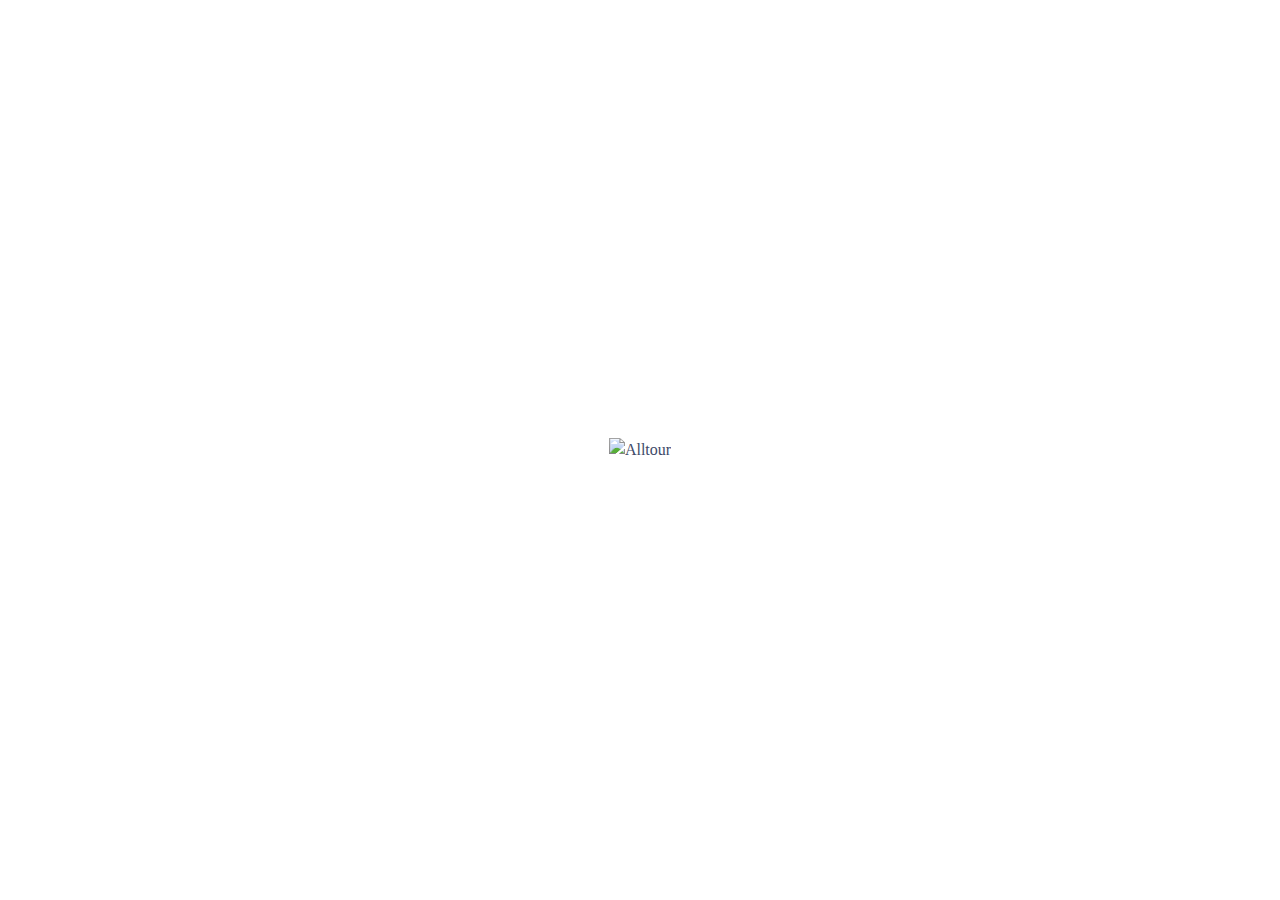
==== commit a0626450: "added popular features top, added ngx-scrolbar" ====
--- a/index.html
+++ b/index.html
@@ -10,10 +10,10 @@
       key: "AIzaSyDMfKfguWkHa9F2q9mBlFPaGEH-MK-toHw"
     });
   </script>
-<style>@charset "UTF-8";:root{--bs-blue:#0d6efd;--bs-indigo:#6610f2;--bs-purple:#6f42c1;--bs-pink:#d63384;--bs-red:#dc3545;--bs-orange:#fd7e14;--bs-yellow:#ffc107;--bs-green:#198754;--bs-teal:#20c997;--bs-cyan:#0dcaf0;--bs-black:#000;--bs-white:#fff;--bs-gray:#6c757d;--bs-gray-dark:#343a40;--bs-gray-100:#f8f9fa;--bs-gray-200:#e9ecef;--bs-gray-300:#dee2e6;--bs-gray-400:#ced4da;--bs-gray-500:#adb5bd;--bs-gray-600:#6c757d;--bs-gray-700:#495057;--bs-gray-800:#343a40;--bs-gray-900:#212529;--bs-primary:#0d6efd;--bs-secondary:#6c757d;--bs-success:#198754;--bs-info:#0dcaf0;--bs-warning:#ffc107;--bs-danger:#dc3545;--bs-light:#f8f9fa;--bs-dark:#212529;--bs-primary-rgb:13,110,253;--bs-secondary-rgb:108,117,125;--bs-success-rgb:25,135,84;--bs-info-rgb:13,202,240;--bs-warning-rgb:255,193,7;--bs-danger-rgb:220,53,69;--bs-light-rgb:248,249,250;--bs-dark-rgb:33,37,41;--bs-primary-text-emphasis:#052c65;--bs-secondary-text-emphasis:#2b2f32;--bs-success-text-emphasis:#0a3622;--bs-info-text-emphasis:#055160;--bs-warning-text-emphasis:#664d03;--bs-danger-text-emphasis:#58151c;--bs-light-text-emphasis:#495057;--bs-dark-text-emphasis:#495057;--bs-primary-bg-subtle:#cfe2ff;--bs-secondary-bg-subtle:#e2e3e5;--bs-success-bg-subtle:#d1e7dd;--bs-info-bg-subtle:#cff4fc;--bs-warning-bg-subtle:#fff3cd;--bs-danger-bg-subtle:#f8d7da;--bs-light-bg-subtle:#fcfcfd;--bs-dark-bg-subtle:#ced4da;--bs-primary-border-subtle:#9ec5fe;--bs-secondary-border-subtle:#c4c8cb;--bs-success-border-subtle:#a3cfbb;--bs-info-border-subtle:#9eeaf9;--bs-warning-border-subtle:#ffe69c;--bs-danger-border-subtle:#f1aeb5;--bs-light-border-subtle:#e9ecef;--bs-dark-border-subtle:#adb5bd;--bs-white-rgb:255,255,255;--bs-black-rgb:0,0,0;--bs-font-sans-serif:system-ui,-apple-system,"Segoe UI",Roboto,"Helvetica Neue","Noto Sans","Liberation Sans",Arial,sans-serif,"Apple Color Emoji","Segoe UI Emoji","Segoe UI Symbol","Noto Color Emoji";--bs-font-monospace:SFMono-Regular,Menlo,Monaco,Consolas,"Liberation Mono","Courier New",monospace;--bs-gradient:linear-gradient(180deg, rgba(255, 255, 255, .15), rgba(255, 255, 255, 0));--bs-body-font-family:var(--bs-font-sans-serif);--bs-body-font-size:1rem;--bs-body-font-weight:400;--bs-body-line-height:1.5;--bs-body-color:#212529;--bs-body-color-rgb:33,37,41;--bs-body-bg:#fff;--bs-body-bg-rgb:255,255,255;--bs-emphasis-color:#000;--bs-emphasis-color-rgb:0,0,0;--bs-secondary-color:rgba(33, 37, 41, .75);--bs-secondary-color-rgb:33,37,41;--bs-secondary-bg:#e9ecef;--bs-secondary-bg-rgb:233,236,239;--bs-tertiary-color:rgba(33, 37, 41, .5);--bs-tertiary-color-rgb:33,37,41;--bs-tertiary-bg:#f8f9fa;--bs-tertiary-bg-rgb:248,249,250;--bs-heading-color:inherit;--bs-link-color:#0d6efd;--bs-link-color-rgb:13,110,253;--bs-link-decoration:underline;--bs-link-hover-color:#0a58ca;--bs-link-hover-color-rgb:10,88,202;--bs-code-color:#d63384;--bs-highlight-color:#212529;--bs-highlight-bg:#fff3cd;--bs-border-width:1px;--bs-border-style:solid;--bs-border-color:#dee2e6;--bs-border-color-translucent:rgba(0, 0, 0, .175);--bs-border-radius:.375rem;--bs-border-radius-sm:.25rem;--bs-border-radius-lg:.5rem;--bs-border-radius-xl:1rem;--bs-border-radius-xxl:2rem;--bs-border-radius-2xl:var(--bs-border-radius-xxl);--bs-border-radius-pill:50rem;--bs-box-shadow:0 .5rem 1rem rgba(0, 0, 0, .15);--bs-box-shadow-sm:0 .125rem .25rem rgba(0, 0, 0, .075);--bs-box-shadow-lg:0 1rem 3rem rgba(0, 0, 0, .175);--bs-box-shadow-inset:inset 0 1px 2px rgba(0, 0, 0, .075);--bs-focus-ring-width:.25rem;--bs-focus-ring-opacity:.25;--bs-focus-ring-color:rgba(13, 110, 253, .25);--bs-form-valid-color:#198754;--bs-form-valid-border-color:#198754;--bs-form-invalid-color:#dc3545;--bs-form-invalid-border-color:#dc3545}*,:after,:before{box-sizing:border-box}@media (prefers-reduced-motion:no-preference){:root{scroll-behavior:smooth}}body{margin:0;font-family:var(--bs-body-font-family);font-size:var(--bs-body-font-size);font-weight:var(--bs-body-font-weight);line-height:var(--bs-body-line-height);color:var(--bs-body-color);text-align:var(--bs-body-text-align);background-color:var(--bs-body-bg);-webkit-text-size-adjust:100%;-webkit-tap-highlight-color:transparent}p{margin-top:0;margin-bottom:1rem}:root{--bs-breakpoint-xs:0;--bs-breakpoint-sm:576px;--bs-breakpoint-md:768px;--bs-breakpoint-lg:992px;--bs-breakpoint-xl:1200px;--bs-breakpoint-xxl:1400px}@font-face{font-family:Manrope Regular;font-style:normal;font-weight:400;src:local("Manrope Regular"),url("./media/Manrope-Regular-XVH52NWZ.ttf") format("truetype")}@font-face{font-family:Menlo;src:url("./media/Menlo-Regular-N3WG7KMG.eot");src:local("Menlo Regular"),local("Menlo-Regular"),url("./media/Menlo-Regular-N3WG7KMG.eot?#iefix") format("embedded-opentype"),url("./media/Menlo-Regular-G3I2X5CM.woff2") format("woff2"),url("./media/Menlo-Regular-UJUNJTZH.woff") format("woff"),url("./media/Menlo-Regular-JL43UA7I.ttf") format("truetype");font-weight:400;font-style:normal}body{font-size:16px}:root{--bs-primary: #FBA118;--bs-secondary: #27A6AF;--bs-tertiary: #404A69;--bs-tertiary-hover-bg: #4F5B81;--bs-body-font-family: "Manrope Regular";--bs-body-font-size: 16px;--bs-body-font-weight: 400;--bs-body-line-height: 1.5;--bs-body-color: #404A69;--bs-body-bg: #fff;--bs-white: #fff;--bs-heading-color: #404A69;--bs-select-border-color: #DADBE0;--bs-select-bg-active-color: #F5F6F9;--bs-navbar-color: #1C1C1C;--bs-nav-link-hover-color: #FBA118;--bs-navbar-hover-color: #FBA118;--bs-link-color: #FBA118;--bs-link-decoration: node;--bs-link-hover-color: #FF9A00;--bs-link-hover-decoration: underline;--z-index-header: 999;--z-index-overlay: 998}html,body{height:100%}body{font-size:var(--bs-body-font-size)}
-</style><link rel="stylesheet" href="styles-5A2MKTFQ.css" media="print" onload="this.media='all'"><noscript><link rel="stylesheet" href="styles-5A2MKTFQ.css"></noscript><style ng-app-id="ng">[_nghost-ng-c3056421738]{display:flex;flex-direction:column;height:100%}main[_ngcontent-ng-c3056421738]{flex:1}</style></head>
+<style>@charset "UTF-8";:root{--bs-blue:#0d6efd;--bs-indigo:#6610f2;--bs-purple:#6f42c1;--bs-pink:#d63384;--bs-red:#dc3545;--bs-orange:#fd7e14;--bs-yellow:#ffc107;--bs-green:#198754;--bs-teal:#20c997;--bs-cyan:#0dcaf0;--bs-black:#000;--bs-white:#fff;--bs-gray:#6c757d;--bs-gray-dark:#343a40;--bs-gray-100:#f8f9fa;--bs-gray-200:#e9ecef;--bs-gray-300:#dee2e6;--bs-gray-400:#ced4da;--bs-gray-500:#adb5bd;--bs-gray-600:#6c757d;--bs-gray-700:#495057;--bs-gray-800:#343a40;--bs-gray-900:#212529;--bs-primary:#0d6efd;--bs-secondary:#6c757d;--bs-success:#198754;--bs-info:#0dcaf0;--bs-warning:#ffc107;--bs-danger:#dc3545;--bs-light:#f8f9fa;--bs-dark:#212529;--bs-primary-rgb:13,110,253;--bs-secondary-rgb:108,117,125;--bs-success-rgb:25,135,84;--bs-info-rgb:13,202,240;--bs-warning-rgb:255,193,7;--bs-danger-rgb:220,53,69;--bs-light-rgb:248,249,250;--bs-dark-rgb:33,37,41;--bs-primary-text-emphasis:#052c65;--bs-secondary-text-emphasis:#2b2f32;--bs-success-text-emphasis:#0a3622;--bs-info-text-emphasis:#055160;--bs-warning-text-emphasis:#664d03;--bs-danger-text-emphasis:#58151c;--bs-light-text-emphasis:#495057;--bs-dark-text-emphasis:#495057;--bs-primary-bg-subtle:#cfe2ff;--bs-secondary-bg-subtle:#e2e3e5;--bs-success-bg-subtle:#d1e7dd;--bs-info-bg-subtle:#cff4fc;--bs-warning-bg-subtle:#fff3cd;--bs-danger-bg-subtle:#f8d7da;--bs-light-bg-subtle:#fcfcfd;--bs-dark-bg-subtle:#ced4da;--bs-primary-border-subtle:#9ec5fe;--bs-secondary-border-subtle:#c4c8cb;--bs-success-border-subtle:#a3cfbb;--bs-info-border-subtle:#9eeaf9;--bs-warning-border-subtle:#ffe69c;--bs-danger-border-subtle:#f1aeb5;--bs-light-border-subtle:#e9ecef;--bs-dark-border-subtle:#adb5bd;--bs-white-rgb:255,255,255;--bs-black-rgb:0,0,0;--bs-font-sans-serif:system-ui,-apple-system,"Segoe UI",Roboto,"Helvetica Neue","Noto Sans","Liberation Sans",Arial,sans-serif,"Apple Color Emoji","Segoe UI Emoji","Segoe UI Symbol","Noto Color Emoji";--bs-font-monospace:SFMono-Regular,Menlo,Monaco,Consolas,"Liberation Mono","Courier New",monospace;--bs-gradient:linear-gradient(180deg, rgba(255, 255, 255, .15), rgba(255, 255, 255, 0));--bs-body-font-family:var(--bs-font-sans-serif);--bs-body-font-size:1rem;--bs-body-font-weight:400;--bs-body-line-height:1.5;--bs-body-color:#212529;--bs-body-color-rgb:33,37,41;--bs-body-bg:#fff;--bs-body-bg-rgb:255,255,255;--bs-emphasis-color:#000;--bs-emphasis-color-rgb:0,0,0;--bs-secondary-color:rgba(33, 37, 41, .75);--bs-secondary-color-rgb:33,37,41;--bs-secondary-bg:#e9ecef;--bs-secondary-bg-rgb:233,236,239;--bs-tertiary-color:rgba(33, 37, 41, .5);--bs-tertiary-color-rgb:33,37,41;--bs-tertiary-bg:#f8f9fa;--bs-tertiary-bg-rgb:248,249,250;--bs-heading-color:inherit;--bs-link-color:#0d6efd;--bs-link-color-rgb:13,110,253;--bs-link-decoration:underline;--bs-link-hover-color:#0a58ca;--bs-link-hover-color-rgb:10,88,202;--bs-code-color:#d63384;--bs-highlight-color:#212529;--bs-highlight-bg:#fff3cd;--bs-border-width:1px;--bs-border-style:solid;--bs-border-color:#dee2e6;--bs-border-color-translucent:rgba(0, 0, 0, .175);--bs-border-radius:.375rem;--bs-border-radius-sm:.25rem;--bs-border-radius-lg:.5rem;--bs-border-radius-xl:1rem;--bs-border-radius-xxl:2rem;--bs-border-radius-2xl:var(--bs-border-radius-xxl);--bs-border-radius-pill:50rem;--bs-box-shadow:0 .5rem 1rem rgba(0, 0, 0, .15);--bs-box-shadow-sm:0 .125rem .25rem rgba(0, 0, 0, .075);--bs-box-shadow-lg:0 1rem 3rem rgba(0, 0, 0, .175);--bs-box-shadow-inset:inset 0 1px 2px rgba(0, 0, 0, .075);--bs-focus-ring-width:.25rem;--bs-focus-ring-opacity:.25;--bs-focus-ring-color:rgba(13, 110, 253, .25);--bs-form-valid-color:#198754;--bs-form-valid-border-color:#198754;--bs-form-invalid-color:#dc3545;--bs-form-invalid-border-color:#dc3545}*,:after,:before{box-sizing:border-box}@media (prefers-reduced-motion:no-preference){:root{scroll-behavior:smooth}}body{margin:0;font-family:var(--bs-body-font-family);font-size:var(--bs-body-font-size);font-weight:var(--bs-body-font-weight);line-height:var(--bs-body-line-height);color:var(--bs-body-color);text-align:var(--bs-body-text-align);background-color:var(--bs-body-bg);-webkit-text-size-adjust:100%;-webkit-tap-highlight-color:transparent}img{vertical-align:middle}:root{--bs-breakpoint-xs:0;--bs-breakpoint-sm:576px;--bs-breakpoint-md:768px;--bs-breakpoint-lg:992px;--bs-breakpoint-xl:1200px;--bs-breakpoint-xxl:1400px}@font-face{font-family:Manrope Regular;font-style:normal;font-weight:400;src:local("Manrope Regular"),url("./media/Manrope-Regular-XVH52NWZ.ttf") format("truetype")}@font-face{font-family:Menlo;src:url("./media/Menlo-Regular-N3WG7KMG.eot");src:local("Menlo Regular"),local("Menlo-Regular"),url("./media/Menlo-Regular-N3WG7KMG.eot?#iefix") format("embedded-opentype"),url("./media/Menlo-Regular-G3I2X5CM.woff2") format("woff2"),url("./media/Menlo-Regular-UJUNJTZH.woff") format("woff"),url("./media/Menlo-Regular-JL43UA7I.ttf") format("truetype");font-weight:400;font-style:normal}body{font-size:16px}:root{--bs-primary: #FBA118;--bs-secondary: #27A6AF;--bs-tertiary: #404A69;--bs-tertiary-hover-bg: #4F5B81;--bs-body-font-family: "Manrope Regular";--bs-body-font-size: 16px;--bs-body-font-weight: 400;--bs-body-line-height: 1.5;--bs-body-color: #404A69;--bs-body-bg: #fff;--bs-white: #fff;--bs-heading-color: #404A69;--bs-select-border-color: #DADBE0;--bs-select-bg-active-color: #F5F6F9;--bs-navbar-color: #1C1C1C;--bs-nav-link-hover-color: #FBA118;--bs-navbar-hover-color: #FBA118;--bs-link-color: #FBA118;--bs-link-decoration: node;--bs-link-hover-color: #FF9A00;--bs-link-hover-decoration: underline;--z-index-header: 999;--z-index-overlay: 998}html,body{min-height:100%}body{font-size:var(--bs-body-font-size)}img{max-width:100%}
+</style><link rel="stylesheet" href="styles-2GRU6K66.css" media="print" onload="this.media='all'"><noscript><link rel="stylesheet" href="styles-2GRU6K66.css"></noscript><style ng-app-id="ng">.preload[_ngcontent-ng-c3708503586]{width:100%;height:100%;display:flex;justify-content:center;align-items:center;position:absolute}</style></head>
 <body><!--nghm-->
-  <app-root _nghost-ng-c3056421738 ng-version="18.1.2" ngh="0" ng-server-context="ssg"><!----><!----><p _ngcontent-ng-c3056421738>Placeholder content</p><!----></app-root>
-<link rel="modulepreload" href="chunk-WXI33M2S.js"><link rel="modulepreload" href="chunk-J2UH767V.js"><link rel="modulepreload" href="chunk-V7UJERFE.js"><script src="polyfills-SCHOHYNV.js" type="module"></script><script src="main-5AGSDDGF.js" type="module"></script>
+  <app-root _nghost-ng-c3708503586 ng-version="18.1.2" ngh="0" ng-server-context="ssg"><!----><!----><div _ngcontent-ng-c3708503586 class="preload"><img _ngcontent-ng-c3708503586 src="assets/images/logo.svg" alt="Alltour" class="logo-image"></div><!----></app-root>
+<link rel="modulepreload" href="chunk-5DJXZ6LZ.js"><link rel="modulepreload" href="chunk-I6EYH42H.js"><link rel="modulepreload" href="chunk-WGWAS5ZP.js"><link rel="modulepreload" href="chunk-4IOWRUU4.js"><link rel="modulepreload" href="chunk-3EQB65S5.js"><script src="polyfills-SCHOHYNV.js" type="module"></script><script src="main-HWYC2LZH.js" type="module"></script>
 
 <script id="ng-state" type="application/json">{"__nghData__":[{"t":{"0":"t0","1":"t1","2":"t2"},"c":{"0":[],"1":[],"2":[{"i":"t1","r":1}]}}]}</script></body></html>--- a/styles-2GRU6K66.css
+++ b/styles-2GRU6K66.css
@@ -0,0 +1 @@
+@charset "UTF-8";:root,[data-bs-theme=light]{--bs-blue:#0d6efd;--bs-indigo:#6610f2;--bs-purple:#6f42c1;--bs-pink:#d63384;--bs-red:#dc3545;--bs-orange:#fd7e14;--bs-yellow:#ffc107;--bs-green:#198754;--bs-teal:#20c997;--bs-cyan:#0dcaf0;--bs-black:#000;--bs-white:#fff;--bs-gray:#6c757d;--bs-gray-dark:#343a40;--bs-gray-100:#f8f9fa;--bs-gray-200:#e9ecef;--bs-gray-300:#dee2e6;--bs-gray-400:#ced4da;--bs-gray-500:#adb5bd;--bs-gray-600:#6c757d;--bs-gray-700:#495057;--bs-gray-800:#343a40;--bs-gray-900:#212529;--bs-primary:#0d6efd;--bs-secondary:#6c757d;--bs-success:#198754;--bs-info:#0dcaf0;--bs-warning:#ffc107;--bs-danger:#dc3545;--bs-light:#f8f9fa;--bs-dark:#212529;--bs-primary-rgb:13,110,253;--bs-secondary-rgb:108,117,125;--bs-success-rgb:25,135,84;--bs-info-rgb:13,202,240;--bs-warning-rgb:255,193,7;--bs-danger-rgb:220,53,69;--bs-light-rgb:248,249,250;--bs-dark-rgb:33,37,41;--bs-primary-text-emphasis:#052c65;--bs-secondary-text-emphasis:#2b2f32;--bs-success-text-emphasis:#0a3622;--bs-info-text-emphasis:#055160;--bs-warning-text-emphasis:#664d03;--bs-danger-text-emphasis:#58151c;--bs-light-text-emphasis:#495057;--bs-dark-text-emphasis:#495057;--bs-primary-bg-subtle:#cfe2ff;--bs-secondary-bg-subtle:#e2e3e5;--bs-success-bg-subtle:#d1e7dd;--bs-info-bg-subtle:#cff4fc;--bs-warning-bg-subtle:#fff3cd;--bs-danger-bg-subtle:#f8d7da;--bs-light-bg-subtle:#fcfcfd;--bs-dark-bg-subtle:#ced4da;--bs-primary-border-subtle:#9ec5fe;--bs-secondary-border-subtle:#c4c8cb;--bs-success-border-subtle:#a3cfbb;--bs-info-border-subtle:#9eeaf9;--bs-warning-border-subtle:#ffe69c;--bs-danger-border-subtle:#f1aeb5;--bs-light-border-subtle:#e9ecef;--bs-dark-border-subtle:#adb5bd;--bs-white-rgb:255,255,255;--bs-black-rgb:0,0,0;--bs-font-sans-serif:system-ui,-apple-system,"Segoe UI",Roboto,"Helvetica Neue","Noto Sans","Liberation Sans",Arial,sans-serif,"Apple Color Emoji","Segoe UI Emoji","Segoe UI Symbol","Noto Color Emoji";--bs-font-monospace:SFMono-Regular,Menlo,Monaco,Consolas,"Liberation Mono","Courier New",monospace;--bs-gradient:linear-gradient(180deg, rgba(255, 255, 255, .15), rgba(255, 255, 255, 0));--bs-body-font-family:var(--bs-font-sans-serif);--bs-body-font-size:1rem;--bs-body-font-weight:400;--bs-body-line-height:1.5;--bs-body-color:#212529;--bs-body-color-rgb:33,37,41;--bs-body-bg:#fff;--bs-body-bg-rgb:255,255,255;--bs-emphasis-color:#000;--bs-emphasis-color-rgb:0,0,0;--bs-secondary-color:rgba(33, 37, 41, .75);--bs-secondary-color-rgb:33,37,41;--bs-secondary-bg:#e9ecef;--bs-secondary-bg-rgb:233,236,239;--bs-tertiary-color:rgba(33, 37, 41, .5);--bs-tertiary-color-rgb:33,37,41;--bs-tertiary-bg:#f8f9fa;--bs-tertiary-bg-rgb:248,249,250;--bs-heading-color:inherit;--bs-link-color:#0d6efd;--bs-link-color-rgb:13,110,253;--bs-link-decoration:underline;--bs-link-hover-color:#0a58ca;--bs-link-hover-color-rgb:10,88,202;--bs-code-color:#d63384;--bs-highlight-color:#212529;--bs-highlight-bg:#fff3cd;--bs-border-width:1px;--bs-border-style:solid;--bs-border-color:#dee2e6;--bs-border-color-translucent:rgba(0, 0, 0, .175);--bs-border-radius:.375rem;--bs-border-radius-sm:.25rem;--bs-border-radius-lg:.5rem;--bs-border-radius-xl:1rem;--bs-border-radius-xxl:2rem;--bs-border-radius-2xl:var(--bs-border-radius-xxl);--bs-border-radius-pill:50rem;--bs-box-shadow:0 .5rem 1rem rgba(0, 0, 0, .15);--bs-box-shadow-sm:0 .125rem .25rem rgba(0, 0, 0, .075);--bs-box-shadow-lg:0 1rem 3rem rgba(0, 0, 0, .175);--bs-box-shadow-inset:inset 0 1px 2px rgba(0, 0, 0, .075);--bs-focus-ring-width:.25rem;--bs-focus-ring-opacity:.25;--bs-focus-ring-color:rgba(13, 110, 253, .25);--bs-form-valid-color:#198754;--bs-form-valid-border-color:#198754;--bs-form-invalid-color:#dc3545;--bs-form-invalid-border-color:#dc3545}[data-bs-theme=dark]{color-scheme:dark;--bs-body-color:#dee2e6;--bs-body-color-rgb:222,226,230;--bs-body-bg:#212529;--bs-body-bg-rgb:33,37,41;--bs-emphasis-color:#fff;--bs-emphasis-color-rgb:255,255,255;--bs-secondary-color:rgba(222, 226, 230, .75);--bs-secondary-color-rgb:222,226,230;--bs-secondary-bg:#343a40;--bs-secondary-bg-rgb:52,58,64;--bs-tertiary-color:rgba(222, 226, 230, .5);--bs-tertiary-color-rgb:222,226,230;--bs-tertiary-bg:#2b3035;--bs-tertiary-bg-rgb:43,48,53;--bs-primary-text-emphasis:#6ea8fe;--bs-secondary-text-emphasis:#a7acb1;--bs-success-text-emphasis:#75b798;--bs-info-text-emphasis:#6edff6;--bs-warning-text-emphasis:#ffda6a;--bs-danger-text-emphasis:#ea868f;--bs-light-text-emphasis:#f8f9fa;--bs-dark-text-emphasis:#dee2e6;--bs-primary-bg-subtle:#031633;--bs-secondary-bg-subtle:#161719;--bs-success-bg-subtle:#051b11;--bs-info-bg-subtle:#032830;--bs-warning-bg-subtle:#332701;--bs-danger-bg-subtle:#2c0b0e;--bs-light-bg-subtle:#343a40;--bs-dark-bg-subtle:#1a1d20;--bs-primary-border-subtle:#084298;--bs-secondary-border-subtle:#41464b;--bs-success-border-subtle:#0f5132;--bs-info-border-subtle:#087990;--bs-warning-border-subtle:#997404;--bs-danger-border-subtle:#842029;--bs-light-border-subtle:#495057;--bs-dark-border-subtle:#343a40;--bs-heading-color:inherit;--bs-link-color:#6ea8fe;--bs-link-hover-color:#8bb9fe;--bs-link-color-rgb:110,168,254;--bs-link-hover-color-rgb:139,185,254;--bs-code-color:#e685b5;--bs-highlight-color:#dee2e6;--bs-highlight-bg:#664d03;--bs-border-color:#495057;--bs-border-color-translucent:rgba(255, 255, 255, .15);--bs-form-valid-color:#75b798;--bs-form-valid-border-color:#75b798;--bs-form-invalid-color:#ea868f;--bs-form-invalid-border-color:#ea868f}*,:after,:before{box-sizing:border-box}@media (prefers-reduced-motion:no-preference){:root{scroll-behavior:smooth}}body{margin:0;font-family:var(--bs-body-font-family);font-size:var(--bs-body-font-size);font-weight:var(--bs-body-font-weight);line-height:var(--bs-body-line-height);color:var(--bs-body-color);text-align:var(--bs-body-text-align);background-color:var(--bs-body-bg);-webkit-text-size-adjust:100%;-webkit-tap-highlight-color:transparent}hr{margin:1rem 0;color:inherit;border:0;border-top:var(--bs-border-width) solid;opacity:.25}.h1,.h2,.h3,.h4,.h5,.h6,h1,h2,h3,h4,h5,h6{margin-top:0;margin-bottom:.5rem;font-weight:500;line-height:1.2;color:var(--bs-heading-color)}.h1,h1{font-size:calc(1.375rem + 1.5vw)}@media (min-width:1200px){.h1,h1{font-size:2.5rem}}.h2,h2{font-size:calc(1.325rem + .9vw)}@media (min-width:1200px){.h2,h2{font-size:2rem}}.h3,h3{font-size:calc(1.3rem + .6vw)}@media (min-width:1200px){.h3,h3{font-size:1.75rem}}.h4,h4{font-size:calc(1.275rem + .3vw)}@media (min-width:1200px){.h4,h4{font-size:1.5rem}}.h5,h5{font-size:1.25rem}.h6,h6{font-size:1rem}p{margin-top:0;margin-bottom:1rem}abbr[title]{-webkit-text-decoration:underline dotted;text-decoration:underline dotted;cursor:help;-webkit-text-decoration-skip-ink:none;text-decoration-skip-ink:none}address{margin-bottom:1rem;font-style:normal;line-height:inherit}ol,ul{padding-left:2rem}dl,ol,ul{margin-top:0;margin-bottom:1rem}ol ol,ol ul,ul ol,ul ul{margin-bottom:0}dt{font-weight:700}dd{margin-bottom:.5rem;margin-left:0}blockquote{margin:0 0 1rem}b,strong{font-weight:bolder}.small,small{font-size:.875em}.mark,mark{padding:.1875em;color:var(--bs-highlight-color);background-color:var(--bs-highlight-bg)}sub,sup{position:relative;font-size:.75em;line-height:0;vertical-align:baseline}sub{bottom:-.25em}sup{top:-.5em}a{color:rgba(var(--bs-link-color-rgb),var(--bs-link-opacity,1));text-decoration:underline}a:hover{--bs-link-color-rgb:var(--bs-link-hover-color-rgb)}a:not([href]):not([class]),a:not([href]):not([class]):hover{color:inherit;text-decoration:none}code,kbd,pre,samp{font-family:var(--bs-font-monospace);font-size:1em}pre{display:block;margin-top:0;margin-bottom:1rem;overflow:auto;font-size:.875em}pre code{font-size:inherit;color:inherit;word-break:normal}code{font-size:.875em;color:var(--bs-code-color);word-wrap:break-word}a>code{color:inherit}kbd{padding:.1875rem .375rem;font-size:.875em;color:var(--bs-body-bg);background-color:var(--bs-body-color);border-radius:.25rem}kbd kbd{padding:0;font-size:1em}figure{margin:0 0 1rem}img,svg{vertical-align:middle}table{caption-side:bottom;border-collapse:collapse}caption{padding-top:.5rem;padding-bottom:.5rem;color:var(--bs-secondary-color);text-align:left}th{text-align:inherit;text-align:-webkit-match-parent}tbody,td,tfoot,th,thead,tr{border-color:inherit;border-style:solid;border-width:0}label{display:inline-block}button{border-radius:0}button:focus:not(:focus-visible){outline:0}button,input,optgroup,select,textarea{margin:0;font-family:inherit;font-size:inherit;line-height:inherit}button,select{text-transform:none}[role=button]{cursor:pointer}select{word-wrap:normal}select:disabled{opacity:1}[list]:not([type=date]):not([type=datetime-local]):not([type=month]):not([type=week]):not([type=time])::-webkit-calendar-picker-indicator{display:none!important}[type=button],[type=reset],[type=submit],button{-webkit-appearance:button}[type=button]:not(:disabled),[type=reset]:not(:disabled),[type=submit]:not(:disabled),button:not(:disabled){cursor:pointer}::-moz-focus-inner{padding:0;border-style:none}textarea{resize:vertical}fieldset{min-width:0;padding:0;margin:0;border:0}legend{float:left;width:100%;padding:0;margin-bottom:.5rem;font-size:calc(1.275rem + .3vw);line-height:inherit}@media (min-width:1200px){legend{font-size:1.5rem}}legend+*{clear:left}::-webkit-datetime-edit-day-field,::-webkit-datetime-edit-fields-wrapper,::-webkit-datetime-edit-hour-field,::-webkit-datetime-edit-minute,::-webkit-datetime-edit-month-field,::-webkit-datetime-edit-text,::-webkit-datetime-edit-year-field{padding:0}::-webkit-inner-spin-button{height:auto}[type=search]{-webkit-appearance:textfield;outline-offset:-2px}::-webkit-search-decoration{-webkit-appearance:none}::-webkit-color-swatch-wrapper{padding:0}::-webkit-file-upload-button{font:inherit;-webkit-appearance:button}::file-selector-button{font:inherit;-webkit-appearance:button}output{display:inline-block}iframe{border:0}summary{display:list-item;cursor:pointer}progress{vertical-align:baseline}[hidden]{display:none!important}.lead{font-size:1.25rem;font-weight:300}.display-1{font-size:calc(1.625rem + 4.5vw);font-weight:300;line-height:1.2}@media (min-width:1200px){.display-1{font-size:5rem}}.display-2{font-size:calc(1.575rem + 3.9vw);font-weight:300;line-height:1.2}@media (min-width:1200px){.display-2{font-size:4.5rem}}.display-3{font-size:calc(1.525rem + 3.3vw);font-weight:300;line-height:1.2}@media (min-width:1200px){.display-3{font-size:4rem}}.display-4{font-size:calc(1.475rem + 2.7vw);font-weight:300;line-height:1.2}@media (min-width:1200px){.display-4{font-size:3.5rem}}.display-5{font-size:calc(1.425rem + 2.1vw);font-weight:300;line-height:1.2}@media (min-width:1200px){.display-5{font-size:3rem}}.display-6{font-size:calc(1.375rem + 1.5vw);font-weight:300;line-height:1.2}@media (min-width:1200px){.display-6{font-size:2.5rem}}.list-unstyled,.list-inline{padding-left:0;list-style:none}.list-inline-item{display:inline-block}.list-inline-item:not(:last-child){margin-right:.5rem}.initialism{font-size:.875em;text-transform:uppercase}.blockquote{margin-bottom:1rem;font-size:1.25rem}.blockquote>:last-child{margin-bottom:0}.blockquote-footer{margin-top:-1rem;margin-bottom:1rem;font-size:.875em;color:#6c757d}.blockquote-footer:before{content:"\2014\a0"}.img-fluid{max-width:100%;height:auto}.img-thumbnail{padding:.25rem;background-color:var(--bs-body-bg);border:var(--bs-border-width) solid var(--bs-border-color);border-radius:var(--bs-border-radius);max-width:100%;height:auto}.figure{display:inline-block}.figure-img{margin-bottom:.5rem;line-height:1}.figure-caption{font-size:.875em;color:var(--bs-secondary-color)}.container,.container-fluid,.container-lg,.container-md,.container-sm,.container-xl,.container-xxl{--bs-gutter-x:1.5rem;--bs-gutter-y:0;width:100%;padding-right:calc(var(--bs-gutter-x) * .5);padding-left:calc(var(--bs-gutter-x) * .5);margin-right:auto;margin-left:auto}@media (min-width:576px){.container,.container-sm{max-width:540px}}@media (min-width:768px){.container,.container-md,.container-sm{max-width:720px}}@media (min-width:992px){.container,.container-lg,.container-md,.container-sm{max-width:960px}}@media (min-width:1200px){.container,.container-lg,.container-md,.container-sm,.container-xl{max-width:1140px}}@media (min-width:1400px){.container,.container-lg,.container-md,.container-sm,.container-xl,.container-xxl{max-width:1320px}}:root{--bs-breakpoint-xs:0;--bs-breakpoint-sm:576px;--bs-breakpoint-md:768px;--bs-breakpoint-lg:992px;--bs-breakpoint-xl:1200px;--bs-breakpoint-xxl:1400px}.row{--bs-gutter-x:1.5rem;--bs-gutter-y:0;display:flex;flex-wrap:wrap;margin-top:calc(-1 * var(--bs-gutter-y));margin-right:calc(-.5 * var(--bs-gutter-x));margin-left:calc(-.5 * var(--bs-gutter-x))}.row>*{flex-shrink:0;width:100%;max-width:100%;padding-right:calc(var(--bs-gutter-x) * .5);padding-left:calc(var(--bs-gutter-x) * .5);margin-top:var(--bs-gutter-y)}.col{flex:1 0 0%}.row-cols-auto>*{flex:0 0 auto;width:auto}.row-cols-1>*{flex:0 0 auto;width:100%}.row-cols-2>*{flex:0 0 auto;width:50%}.row-cols-3>*{flex:0 0 auto;width:33.33333333%}.row-cols-4>*{flex:0 0 auto;width:25%}.row-cols-5>*{flex:0 0 auto;width:20%}.row-cols-6>*{flex:0 0 auto;width:16.66666667%}.col-auto{flex:0 0 auto;width:auto}.col-1{flex:0 0 auto;width:8.33333333%}.col-2{flex:0 0 auto;width:16.66666667%}.col-3{flex:0 0 auto;width:25%}.col-4{flex:0 0 auto;width:33.33333333%}.col-5{flex:0 0 auto;width:41.66666667%}.col-6{flex:0 0 auto;width:50%}.col-7{flex:0 0 auto;width:58.33333333%}.col-8{flex:0 0 auto;width:66.66666667%}.col-9{flex:0 0 auto;width:75%}.col-10{flex:0 0 auto;width:83.33333333%}.col-11{flex:0 0 auto;width:91.66666667%}.col-12{flex:0 0 auto;width:100%}.offset-1{margin-left:8.33333333%}.offset-2{margin-left:16.66666667%}.offset-3{margin-left:25%}.offset-4{margin-left:33.33333333%}.offset-5{margin-left:41.66666667%}.offset-6{margin-left:50%}.offset-7{margin-left:58.33333333%}.offset-8{margin-left:66.66666667%}.offset-9{margin-left:75%}.offset-10{margin-left:83.33333333%}.offset-11{margin-left:91.66666667%}.g-0,.gx-0{--bs-gutter-x:0}.g-0,.gy-0{--bs-gutter-y:0}.g-1,.gx-1{--bs-gutter-x:.25rem}.g-1,.gy-1{--bs-gutter-y:.25rem}.g-2,.gx-2{--bs-gutter-x:.5rem}.g-2,.gy-2{--bs-gutter-y:.5rem}.g-3,.gx-3{--bs-gutter-x:1rem}.g-3,.gy-3{--bs-gutter-y:1rem}.g-4,.gx-4{--bs-gutter-x:1.5rem}.g-4,.gy-4{--bs-gutter-y:1.5rem}.g-5,.gx-5{--bs-gutter-x:3rem}.g-5,.gy-5{--bs-gutter-y:3rem}@media (min-width:576px){.col-sm{flex:1 0 0%}.row-cols-sm-auto>*{flex:0 0 auto;width:auto}.row-cols-sm-1>*{flex:0 0 auto;width:100%}.row-cols-sm-2>*{flex:0 0 auto;width:50%}.row-cols-sm-3>*{flex:0 0 auto;width:33.33333333%}.row-cols-sm-4>*{flex:0 0 auto;width:25%}.row-cols-sm-5>*{flex:0 0 auto;width:20%}.row-cols-sm-6>*{flex:0 0 auto;width:16.66666667%}.col-sm-auto{flex:0 0 auto;width:auto}.col-sm-1{flex:0 0 auto;width:8.33333333%}.col-sm-2{flex:0 0 auto;width:16.66666667%}.col-sm-3{flex:0 0 auto;width:25%}.col-sm-4{flex:0 0 auto;width:33.33333333%}.col-sm-5{flex:0 0 auto;width:41.66666667%}.col-sm-6{flex:0 0 auto;width:50%}.col-sm-7{flex:0 0 auto;width:58.33333333%}.col-sm-8{flex:0 0 auto;width:66.66666667%}.col-sm-9{flex:0 0 auto;width:75%}.col-sm-10{flex:0 0 auto;width:83.33333333%}.col-sm-11{flex:0 0 auto;width:91.66666667%}.col-sm-12{flex:0 0 auto;width:100%}.offset-sm-0{margin-left:0}.offset-sm-1{margin-left:8.33333333%}.offset-sm-2{margin-left:16.66666667%}.offset-sm-3{margin-left:25%}.offset-sm-4{margin-left:33.33333333%}.offset-sm-5{margin-left:41.66666667%}.offset-sm-6{margin-left:50%}.offset-sm-7{margin-left:58.33333333%}.offset-sm-8{margin-left:66.66666667%}.offset-sm-9{margin-left:75%}.offset-sm-10{margin-left:83.33333333%}.offset-sm-11{margin-left:91.66666667%}.g-sm-0,.gx-sm-0{--bs-gutter-x:0}.g-sm-0,.gy-sm-0{--bs-gutter-y:0}.g-sm-1,.gx-sm-1{--bs-gutter-x:.25rem}.g-sm-1,.gy-sm-1{--bs-gutter-y:.25rem}.g-sm-2,.gx-sm-2{--bs-gutter-x:.5rem}.g-sm-2,.gy-sm-2{--bs-gutter-y:.5rem}.g-sm-3,.gx-sm-3{--bs-gutter-x:1rem}.g-sm-3,.gy-sm-3{--bs-gutter-y:1rem}.g-sm-4,.gx-sm-4{--bs-gutter-x:1.5rem}.g-sm-4,.gy-sm-4{--bs-gutter-y:1.5rem}.g-sm-5,.gx-sm-5{--bs-gutter-x:3rem}.g-sm-5,.gy-sm-5{--bs-gutter-y:3rem}}@media (min-width:768px){.col-md{flex:1 0 0%}.row-cols-md-auto>*{flex:0 0 auto;width:auto}.row-cols-md-1>*{flex:0 0 auto;width:100%}.row-cols-md-2>*{flex:0 0 auto;width:50%}.row-cols-md-3>*{flex:0 0 auto;width:33.33333333%}.row-cols-md-4>*{flex:0 0 auto;width:25%}.row-cols-md-5>*{flex:0 0 auto;width:20%}.row-cols-md-6>*{flex:0 0 auto;width:16.66666667%}.col-md-auto{flex:0 0 auto;width:auto}.col-md-1{flex:0 0 auto;width:8.33333333%}.col-md-2{flex:0 0 auto;width:16.66666667%}.col-md-3{flex:0 0 auto;width:25%}.col-md-4{flex:0 0 auto;width:33.33333333%}.col-md-5{flex:0 0 auto;width:41.66666667%}.col-md-6{flex:0 0 auto;width:50%}.col-md-7{flex:0 0 auto;width:58.33333333%}.col-md-8{flex:0 0 auto;width:66.66666667%}.col-md-9{flex:0 0 auto;width:75%}.col-md-10{flex:0 0 auto;width:83.33333333%}.col-md-11{flex:0 0 auto;width:91.66666667%}.col-md-12{flex:0 0 auto;width:100%}.offset-md-0{margin-left:0}.offset-md-1{margin-left:8.33333333%}.offset-md-2{margin-left:16.66666667%}.offset-md-3{margin-left:25%}.offset-md-4{margin-left:33.33333333%}.offset-md-5{margin-left:41.66666667%}.offset-md-6{margin-left:50%}.offset-md-7{margin-left:58.33333333%}.offset-md-8{margin-left:66.66666667%}.offset-md-9{margin-left:75%}.offset-md-10{margin-left:83.33333333%}.offset-md-11{margin-left:91.66666667%}.g-md-0,.gx-md-0{--bs-gutter-x:0}.g-md-0,.gy-md-0{--bs-gutter-y:0}.g-md-1,.gx-md-1{--bs-gutter-x:.25rem}.g-md-1,.gy-md-1{--bs-gutter-y:.25rem}.g-md-2,.gx-md-2{--bs-gutter-x:.5rem}.g-md-2,.gy-md-2{--bs-gutter-y:.5rem}.g-md-3,.gx-md-3{--bs-gutter-x:1rem}.g-md-3,.gy-md-3{--bs-gutter-y:1rem}.g-md-4,.gx-md-4{--bs-gutter-x:1.5rem}.g-md-4,.gy-md-4{--bs-gutter-y:1.5rem}.g-md-5,.gx-md-5{--bs-gutter-x:3rem}.g-md-5,.gy-md-5{--bs-gutter-y:3rem}}@media (min-width:992px){.col-lg{flex:1 0 0%}.row-cols-lg-auto>*{flex:0 0 auto;width:auto}.row-cols-lg-1>*{flex:0 0 auto;width:100%}.row-cols-lg-2>*{flex:0 0 auto;width:50%}.row-cols-lg-3>*{flex:0 0 auto;width:33.33333333%}.row-cols-lg-4>*{flex:0 0 auto;width:25%}.row-cols-lg-5>*{flex:0 0 auto;width:20%}.row-cols-lg-6>*{flex:0 0 auto;width:16.66666667%}.col-lg-auto{flex:0 0 auto;width:auto}.col-lg-1{flex:0 0 auto;width:8.33333333%}.col-lg-2{flex:0 0 auto;width:16.66666667%}.col-lg-3{flex:0 0 auto;width:25%}.col-lg-4{flex:0 0 auto;width:33.33333333%}.col-lg-5{flex:0 0 auto;width:41.66666667%}.col-lg-6{flex:0 0 auto;width:50%}.col-lg-7{flex:0 0 auto;width:58.33333333%}.col-lg-8{flex:0 0 auto;width:66.66666667%}.col-lg-9{flex:0 0 auto;width:75%}.col-lg-10{flex:0 0 auto;width:83.33333333%}.col-lg-11{flex:0 0 auto;width:91.66666667%}.col-lg-12{flex:0 0 auto;width:100%}.offset-lg-0{margin-left:0}.offset-lg-1{margin-left:8.33333333%}.offset-lg-2{margin-left:16.66666667%}.offset-lg-3{margin-left:25%}.offset-lg-4{margin-left:33.33333333%}.offset-lg-5{margin-left:41.66666667%}.offset-lg-6{margin-left:50%}.offset-lg-7{margin-left:58.33333333%}.offset-lg-8{margin-left:66.66666667%}.offset-lg-9{margin-left:75%}.offset-lg-10{margin-left:83.33333333%}.offset-lg-11{margin-left:91.66666667%}.g-lg-0,.gx-lg-0{--bs-gutter-x:0}.g-lg-0,.gy-lg-0{--bs-gutter-y:0}.g-lg-1,.gx-lg-1{--bs-gutter-x:.25rem}.g-lg-1,.gy-lg-1{--bs-gutter-y:.25rem}.g-lg-2,.gx-lg-2{--bs-gutter-x:.5rem}.g-lg-2,.gy-lg-2{--bs-gutter-y:.5rem}.g-lg-3,.gx-lg-3{--bs-gutter-x:1rem}.g-lg-3,.gy-lg-3{--bs-gutter-y:1rem}.g-lg-4,.gx-lg-4{--bs-gutter-x:1.5rem}.g-lg-4,.gy-lg-4{--bs-gutter-y:1.5rem}.g-lg-5,.gx-lg-5{--bs-gutter-x:3rem}.g-lg-5,.gy-lg-5{--bs-gutter-y:3rem}}@media (min-width:1200px){.col-xl{flex:1 0 0%}.row-cols-xl-auto>*{flex:0 0 auto;width:auto}.row-cols-xl-1>*{flex:0 0 auto;width:100%}.row-cols-xl-2>*{flex:0 0 auto;width:50%}.row-cols-xl-3>*{flex:0 0 auto;width:33.33333333%}.row-cols-xl-4>*{flex:0 0 auto;width:25%}.row-cols-xl-5>*{flex:0 0 auto;width:20%}.row-cols-xl-6>*{flex:0 0 auto;width:16.66666667%}.col-xl-auto{flex:0 0 auto;width:auto}.col-xl-1{flex:0 0 auto;width:8.33333333%}.col-xl-2{flex:0 0 auto;width:16.66666667%}.col-xl-3{flex:0 0 auto;width:25%}.col-xl-4{flex:0 0 auto;width:33.33333333%}.col-xl-5{flex:0 0 auto;width:41.66666667%}.col-xl-6{flex:0 0 auto;width:50%}.col-xl-7{flex:0 0 auto;width:58.33333333%}.col-xl-8{flex:0 0 auto;width:66.66666667%}.col-xl-9{flex:0 0 auto;width:75%}.col-xl-10{flex:0 0 auto;width:83.33333333%}.col-xl-11{flex:0 0 auto;width:91.66666667%}.col-xl-12{flex:0 0 auto;width:100%}.offset-xl-0{margin-left:0}.offset-xl-1{margin-left:8.33333333%}.offset-xl-2{margin-left:16.66666667%}.offset-xl-3{margin-left:25%}.offset-xl-4{margin-left:33.33333333%}.offset-xl-5{margin-left:41.66666667%}.offset-xl-6{margin-left:50%}.offset-xl-7{margin-left:58.33333333%}.offset-xl-8{margin-left:66.66666667%}.offset-xl-9{margin-left:75%}.offset-xl-10{margin-left:83.33333333%}.offset-xl-11{margin-left:91.66666667%}.g-xl-0,.gx-xl-0{--bs-gutter-x:0}.g-xl-0,.gy-xl-0{--bs-gutter-y:0}.g-xl-1,.gx-xl-1{--bs-gutter-x:.25rem}.g-xl-1,.gy-xl-1{--bs-gutter-y:.25rem}.g-xl-2,.gx-xl-2{--bs-gutter-x:.5rem}.g-xl-2,.gy-xl-2{--bs-gutter-y:.5rem}.g-xl-3,.gx-xl-3{--bs-gutter-x:1rem}.g-xl-3,.gy-xl-3{--bs-gutter-y:1rem}.g-xl-4,.gx-xl-4{--bs-gutter-x:1.5rem}.g-xl-4,.gy-xl-4{--bs-gutter-y:1.5rem}.g-xl-5,.gx-xl-5{--bs-gutter-x:3rem}.g-xl-5,.gy-xl-5{--bs-gutter-y:3rem}}@media (min-width:1400px){.col-xxl{flex:1 0 0%}.row-cols-xxl-auto>*{flex:0 0 auto;width:auto}.row-cols-xxl-1>*{flex:0 0 auto;width:100%}.row-cols-xxl-2>*{flex:0 0 auto;width:50%}.row-cols-xxl-3>*{flex:0 0 auto;width:33.33333333%}.row-cols-xxl-4>*{flex:0 0 auto;width:25%}.row-cols-xxl-5>*{flex:0 0 auto;width:20%}.row-cols-xxl-6>*{flex:0 0 auto;width:16.66666667%}.col-xxl-auto{flex:0 0 auto;width:auto}.col-xxl-1{flex:0 0 auto;width:8.33333333%}.col-xxl-2{flex:0 0 auto;width:16.66666667%}.col-xxl-3{flex:0 0 auto;width:25%}.col-xxl-4{flex:0 0 auto;width:33.33333333%}.col-xxl-5{flex:0 0 auto;width:41.66666667%}.col-xxl-6{flex:0 0 auto;width:50%}.col-xxl-7{flex:0 0 auto;width:58.33333333%}.col-xxl-8{flex:0 0 auto;width:66.66666667%}.col-xxl-9{flex:0 0 auto;width:75%}.col-xxl-10{flex:0 0 auto;width:83.33333333%}.col-xxl-11{flex:0 0 auto;width:91.66666667%}.col-xxl-12{flex:0 0 auto;width:100%}.offset-xxl-0{margin-left:0}.offset-xxl-1{margin-left:8.33333333%}.offset-xxl-2{margin-left:16.66666667%}.offset-xxl-3{margin-left:25%}.offset-xxl-4{margin-left:33.33333333%}.offset-xxl-5{margin-left:41.66666667%}.offset-xxl-6{margin-left:50%}.offset-xxl-7{margin-left:58.33333333%}.offset-xxl-8{margin-left:66.66666667%}.offset-xxl-9{margin-left:75%}.offset-xxl-10{margin-left:83.33333333%}.offset-xxl-11{margin-left:91.66666667%}.g-xxl-0,.gx-xxl-0{--bs-gutter-x:0}.g-xxl-0,.gy-xxl-0{--bs-gutter-y:0}.g-xxl-1,.gx-xxl-1{--bs-gutter-x:.25rem}.g-xxl-1,.gy-xxl-1{--bs-gutter-y:.25rem}.g-xxl-2,.gx-xxl-2{--bs-gutter-x:.5rem}.g-xxl-2,.gy-xxl-2{--bs-gutter-y:.5rem}.g-xxl-3,.gx-xxl-3{--bs-gutter-x:1rem}.g-xxl-3,.gy-xxl-3{--bs-gutter-y:1rem}.g-xxl-4,.gx-xxl-4{--bs-gutter-x:1.5rem}.g-xxl-4,.gy-xxl-4{--bs-gutter-y:1.5rem}.g-xxl-5,.gx-xxl-5{--bs-gutter-x:3rem}.g-xxl-5,.gy-xxl-5{--bs-gutter-y:3rem}}.table{--bs-table-color-type:initial;--bs-table-bg-type:initial;--bs-table-color-state:initial;--bs-table-bg-state:initial;--bs-table-color:var(--bs-emphasis-color);--bs-table-bg:var(--bs-body-bg);--bs-table-border-color:var(--bs-border-color);--bs-table-accent-bg:transparent;--bs-table-striped-color:var(--bs-emphasis-color);--bs-table-striped-bg:rgba(var(--bs-emphasis-color-rgb), .05);--bs-table-active-color:var(--bs-emphasis-color);--bs-table-active-bg:rgba(var(--bs-emphasis-color-rgb), .1);--bs-table-hover-color:var(--bs-emphasis-color);--bs-table-hover-bg:rgba(var(--bs-emphasis-color-rgb), .075);width:100%;margin-bottom:1rem;vertical-align:top;border-color:var(--bs-table-border-color)}.table>:not(caption)>*>*{padding:.5rem;color:var(--bs-table-color-state,var(--bs-table-color-type,var(--bs-table-color)));background-color:var(--bs-table-bg);border-bottom-width:var(--bs-border-width);box-shadow:inset 0 0 0 9999px var(--bs-table-bg-state,var(--bs-table-bg-type,var(--bs-table-accent-bg)))}.table>tbody{vertical-align:inherit}.table>thead{vertical-align:bottom}.table-group-divider{border-top:calc(var(--bs-border-width) * 2) solid currentcolor}.caption-top{caption-side:top}.table-sm>:not(caption)>*>*{padding:.25rem}.table-bordered>:not(caption)>*{border-width:var(--bs-border-width) 0}.table-bordered>:not(caption)>*>*{border-width:0 var(--bs-border-width)}.table-borderless>:not(caption)>*>*{border-bottom-width:0}.table-borderless>:not(:first-child){border-top-width:0}.table-striped>tbody>tr:nth-of-type(odd)>*{--bs-table-color-type:var(--bs-table-striped-color);--bs-table-bg-type:var(--bs-table-striped-bg)}.table-striped-columns>:not(caption)>tr>:nth-child(2n){--bs-table-color-type:var(--bs-table-striped-color);--bs-table-bg-type:var(--bs-table-striped-bg)}.table-active{--bs-table-color-state:var(--bs-table-active-color);--bs-table-bg-state:var(--bs-table-active-bg)}.table-hover>tbody>tr:hover>*{--bs-table-color-state:var(--bs-table-hover-color);--bs-table-bg-state:var(--bs-table-hover-bg)}.table-primary{--bs-table-color:#000;--bs-table-bg:#cfe2ff;--bs-table-border-color:#a6b5cc;--bs-table-striped-bg:#c5d7f2;--bs-table-striped-color:#000;--bs-table-active-bg:#bacbe6;--bs-table-active-color:#000;--bs-table-hover-bg:#bfd1ec;--bs-table-hover-color:#000;color:var(--bs-table-color);border-color:var(--bs-table-border-color)}.table-secondary{--bs-table-color:#000;--bs-table-bg:#e2e3e5;--bs-table-border-color:#b5b6b7;--bs-table-striped-bg:#d7d8da;--bs-table-striped-color:#000;--bs-table-active-bg:#cbccce;--bs-table-active-color:#000;--bs-table-hover-bg:#d1d2d4;--bs-table-hover-color:#000;color:var(--bs-table-color);border-color:var(--bs-table-border-color)}.table-success{--bs-table-color:#000;--bs-table-bg:#d1e7dd;--bs-table-border-color:#a7b9b1;--bs-table-striped-bg:#c7dbd2;--bs-table-striped-color:#000;--bs-table-active-bg:#bcd0c7;--bs-table-active-color:#000;--bs-table-hover-bg:#c1d6cc;--bs-table-hover-color:#000;color:var(--bs-table-color);border-color:var(--bs-table-border-color)}.table-info{--bs-table-color:#000;--bs-table-bg:#cff4fc;--bs-table-border-color:#a6c3ca;--bs-table-striped-bg:#c5e8ef;--bs-table-striped-color:#000;--bs-table-active-bg:#badce3;--bs-table-active-color:#000;--bs-table-hover-bg:#bfe2e9;--bs-table-hover-color:#000;color:var(--bs-table-color);border-color:var(--bs-table-border-color)}.table-warning{--bs-table-color:#000;--bs-table-bg:#fff3cd;--bs-table-border-color:#ccc2a4;--bs-table-striped-bg:#f2e7c3;--bs-table-striped-color:#000;--bs-table-active-bg:#e6dbb9;--bs-table-active-color:#000;--bs-table-hover-bg:#ece1be;--bs-table-hover-color:#000;color:var(--bs-table-color);border-color:var(--bs-table-border-color)}.table-danger{--bs-table-color:#000;--bs-table-bg:#f8d7da;--bs-table-border-color:#c6acae;--bs-table-striped-bg:#eccccf;--bs-table-striped-color:#000;--bs-table-active-bg:#dfc2c4;--bs-table-active-color:#000;--bs-table-hover-bg:#e5c7ca;--bs-table-hover-color:#000;color:var(--bs-table-color);border-color:var(--bs-table-border-color)}.table-light{--bs-table-color:#000;--bs-table-bg:#f8f9fa;--bs-table-border-color:#c6c7c8;--bs-table-striped-bg:#ecedee;--bs-table-striped-color:#000;--bs-table-active-bg:#dfe0e1;--bs-table-active-color:#000;--bs-table-hover-bg:#e5e6e7;--bs-table-hover-color:#000;color:var(--bs-table-color);border-color:var(--bs-table-border-color)}.table-dark{--bs-table-color:#fff;--bs-table-bg:#212529;--bs-table-border-color:#4d5154;--bs-table-striped-bg:#2c3034;--bs-table-striped-color:#fff;--bs-table-active-bg:#373b3e;--bs-table-active-color:#fff;--bs-table-hover-bg:#323539;--bs-table-hover-color:#fff;color:var(--bs-table-color);border-color:var(--bs-table-border-color)}.table-responsive{overflow-x:auto;-webkit-overflow-scrolling:touch}@media (max-width:575.98px){.table-responsive-sm{overflow-x:auto;-webkit-overflow-scrolling:touch}}@media (max-width:767.98px){.table-responsive-md{overflow-x:auto;-webkit-overflow-scrolling:touch}}@media (max-width:991.98px){.table-responsive-lg{overflow-x:auto;-webkit-overflow-scrolling:touch}}@media (max-width:1199.98px){.table-responsive-xl{overflow-x:auto;-webkit-overflow-scrolling:touch}}@media (max-width:1399.98px){.table-responsive-xxl{overflow-x:auto;-webkit-overflow-scrolling:touch}}.form-label{margin-bottom:.5rem}.col-form-label{padding-top:calc(.375rem + var(--bs-border-width));padding-bottom:calc(.375rem + var(--bs-border-width));margin-bottom:0;font-size:inherit;line-height:1.5}.col-form-label-lg{padding-top:calc(.5rem + var(--bs-border-width));padding-bottom:calc(.5rem + var(--bs-border-width));font-size:1.25rem}.col-form-label-sm{padding-top:calc(.25rem + var(--bs-border-width));padding-bottom:calc(.25rem + var(--bs-border-width));font-size:.875rem}.form-text{margin-top:.25rem;font-size:.875em;color:var(--bs-secondary-color)}.form-control{display:block;width:100%;padding:.375rem .75rem;font-size:1rem;font-weight:400;line-height:1.5;color:var(--bs-body-color);-webkit-appearance:none;-moz-appearance:none;appearance:none;background-color:var(--bs-body-bg);background-clip:padding-box;border:var(--bs-border-width) solid var(--bs-border-color);border-radius:var(--bs-border-radius);transition:border-color .15s ease-in-out,box-shadow .15s ease-in-out}@media (prefers-reduced-motion:reduce){.form-control{transition:none}}.form-control[type=file]{overflow:hidden}.form-control[type=file]:not(:disabled):not([readonly]){cursor:pointer}.form-control:focus{color:var(--bs-body-color);background-color:var(--bs-body-bg);border-color:#86b7fe;outline:0;box-shadow:0 0 0 .25rem #0d6efd40}.form-control::-webkit-date-and-time-value{min-width:85px;height:1.5em;margin:0}.form-control::-webkit-datetime-edit{display:block;padding:0}.form-control::-moz-placeholder{color:var(--bs-secondary-color);opacity:1}.form-control::placeholder{color:var(--bs-secondary-color);opacity:1}.form-control:disabled{background-color:var(--bs-secondary-bg);opacity:1}.form-control::-webkit-file-upload-button{padding:.375rem .75rem;margin:-.375rem -.75rem;-webkit-margin-end:.75rem;margin-inline-end:.75rem;color:var(--bs-body-color);background-color:var(--bs-tertiary-bg);pointer-events:none;border-color:inherit;border-style:solid;border-width:0;border-inline-end-width:var(--bs-border-width);border-radius:0;-webkit-transition:color .15s ease-in-out,background-color .15s ease-in-out,border-color .15s ease-in-out,box-shadow .15s ease-in-out;transition:color .15s ease-in-out,background-color .15s ease-in-out,border-color .15s ease-in-out,box-shadow .15s ease-in-out}.form-control::file-selector-button{padding:.375rem .75rem;margin:-.375rem -.75rem;-webkit-margin-end:.75rem;margin-inline-end:.75rem;color:var(--bs-body-color);background-color:var(--bs-tertiary-bg);pointer-events:none;border-color:inherit;border-style:solid;border-width:0;border-inline-end-width:var(--bs-border-width);border-radius:0;transition:color .15s ease-in-out,background-color .15s ease-in-out,border-color .15s ease-in-out,box-shadow .15s ease-in-out}@media (prefers-reduced-motion:reduce){.form-control::-webkit-file-upload-button{-webkit-transition:none;transition:none}.form-control::file-selector-button{transition:none}}.form-control:hover:not(:disabled):not([readonly])::-webkit-file-upload-button{background-color:var(--bs-secondary-bg)}.form-control:hover:not(:disabled):not([readonly])::file-selector-button{background-color:var(--bs-secondary-bg)}.form-control-plaintext{display:block;width:100%;padding:.375rem 0;margin-bottom:0;line-height:1.5;color:var(--bs-body-color);background-color:transparent;border:solid transparent;border-width:var(--bs-border-width) 0}.form-control-plaintext:focus{outline:0}.form-control-plaintext.form-control-lg,.form-control-plaintext.form-control-sm{padding-right:0;padding-left:0}.form-control-sm{min-height:calc(1.5em + .5rem + calc(var(--bs-border-width) * 2));padding:.25rem .5rem;font-size:.875rem;border-radius:var(--bs-border-radius-sm)}.form-control-sm::-webkit-file-upload-button{padding:.25rem .5rem;margin:-.25rem -.5rem;-webkit-margin-end:.5rem;margin-inline-end:.5rem}.form-control-sm::file-selector-button{padding:.25rem .5rem;margin:-.25rem -.5rem;-webkit-margin-end:.5rem;margin-inline-end:.5rem}.form-control-lg{min-height:calc(1.5em + 1rem + calc(var(--bs-border-width) * 2));padding:.5rem 1rem;font-size:1.25rem;border-radius:var(--bs-border-radius-lg)}.form-control-lg::-webkit-file-upload-button{padding:.5rem 1rem;margin:-.5rem -1rem;-webkit-margin-end:1rem;margin-inline-end:1rem}.form-control-lg::file-selector-button{padding:.5rem 1rem;margin:-.5rem -1rem;-webkit-margin-end:1rem;margin-inline-end:1rem}textarea.form-control{min-height:calc(1.5em + .75rem + calc(var(--bs-border-width) * 2))}textarea.form-control-sm{min-height:calc(1.5em + .5rem + calc(var(--bs-border-width) * 2))}textarea.form-control-lg{min-height:calc(1.5em + 1rem + calc(var(--bs-border-width) * 2))}.form-control-color{width:3rem;height:calc(1.5em + .75rem + calc(var(--bs-border-width) * 2));padding:.375rem}.form-control-color:not(:disabled):not([readonly]){cursor:pointer}.form-control-color::-moz-color-swatch{border:0!important;border-radius:var(--bs-border-radius)}.form-control-color::-webkit-color-swatch{border:0!important;border-radius:var(--bs-border-radius)}.form-control-color.form-control-sm{height:calc(1.5em + .5rem + calc(var(--bs-border-width) * 2))}.form-control-color.form-control-lg{height:calc(1.5em + 1rem + calc(var(--bs-border-width) * 2))}.form-select{--bs-form-select-bg-img:url("data:image/svg+xml,%3csvg xmlns='http://www.w3.org/2000/svg' viewBox='0 0 16 16'%3e%3cpath fill='none' stroke='%23343a40' stroke-linecap='round' stroke-linejoin='round' stroke-width='2' d='m2 5 6 6 6-6'/%3e%3c/svg%3e");display:block;width:100%;padding:.375rem 2.25rem .375rem .75rem;font-size:1rem;font-weight:400;line-height:1.5;color:var(--bs-body-color);-webkit-appearance:none;-moz-appearance:none;appearance:none;background-color:var(--bs-body-bg);background-image:var(--bs-form-select-bg-img),var(--bs-form-select-bg-icon,none);background-repeat:no-repeat;background-position:right .75rem center;background-size:16px 12px;border:var(--bs-border-width) solid var(--bs-border-color);border-radius:var(--bs-border-radius);transition:border-color .15s ease-in-out,box-shadow .15s ease-in-out}@media (prefers-reduced-motion:reduce){.form-select{transition:none}}.form-select:focus{border-color:#86b7fe;outline:0;box-shadow:0 0 0 .25rem #0d6efd40}.form-select[multiple],.form-select[size]:not([size="1"]){padding-right:.75rem;background-image:none}.form-select:disabled{background-color:var(--bs-secondary-bg)}.form-select:-moz-focusring{color:transparent;text-shadow:0 0 0 var(--bs-body-color)}.form-select-sm{padding-top:.25rem;padding-bottom:.25rem;padding-left:.5rem;font-size:.875rem;border-radius:var(--bs-border-radius-sm)}.form-select-lg{padding-top:.5rem;padding-bottom:.5rem;padding-left:1rem;font-size:1.25rem;border-radius:var(--bs-border-radius-lg)}[data-bs-theme=dark] .form-select{--bs-form-select-bg-img:url("data:image/svg+xml,%3csvg xmlns='http://www.w3.org/2000/svg' viewBox='0 0 16 16'%3e%3cpath fill='none' stroke='%23dee2e6' stroke-linecap='round' stroke-linejoin='round' stroke-width='2' d='m2 5 6 6 6-6'/%3e%3c/svg%3e")}.form-check{display:block;min-height:1.5rem;padding-left:1.5em;margin-bottom:.125rem}.form-check .form-check-input{float:left;margin-left:-1.5em}.form-check-reverse{padding-right:1.5em;padding-left:0;text-align:right}.form-check-reverse .form-check-input{float:right;margin-right:-1.5em;margin-left:0}.form-check-input{--bs-form-check-bg:var(--bs-body-bg);flex-shrink:0;width:1em;height:1em;margin-top:.25em;vertical-align:top;-webkit-appearance:none;-moz-appearance:none;appearance:none;background-color:var(--bs-form-check-bg);background-image:var(--bs-form-check-bg-image);background-repeat:no-repeat;background-position:center;background-size:contain;border:var(--bs-border-width) solid var(--bs-border-color);-webkit-print-color-adjust:exact;color-adjust:exact;print-color-adjust:exact}.form-check-input[type=checkbox]{border-radius:.25em}.form-check-input[type=radio]{border-radius:50%}.form-check-input:active{filter:brightness(90%)}.form-check-input:focus{border-color:#86b7fe;outline:0;box-shadow:0 0 0 .25rem #0d6efd40}.form-check-input:checked{background-color:#0d6efd;border-color:#0d6efd}.form-check-input:checked[type=checkbox]{--bs-form-check-bg-image:url("data:image/svg+xml,%3csvg xmlns='http://www.w3.org/2000/svg' viewBox='0 0 20 20'%3e%3cpath fill='none' stroke='%23fff' stroke-linecap='round' stroke-linejoin='round' stroke-width='3' d='m6 10 3 3 6-6'/%3e%3c/svg%3e")}.form-check-input:checked[type=radio]{--bs-form-check-bg-image:url("data:image/svg+xml,%3csvg xmlns='http://www.w3.org/2000/svg' viewBox='-4 -4 8 8'%3e%3ccircle r='2' fill='%23fff'/%3e%3c/svg%3e")}.form-check-input[type=checkbox]:indeterminate{background-color:#0d6efd;border-color:#0d6efd;--bs-form-check-bg-image:url("data:image/svg+xml,%3csvg xmlns='http://www.w3.org/2000/svg' viewBox='0 0 20 20'%3e%3cpath fill='none' stroke='%23fff' stroke-linecap='round' stroke-linejoin='round' stroke-width='3' d='M6 10h8'/%3e%3c/svg%3e")}.form-check-input:disabled{pointer-events:none;filter:none;opacity:.5}.form-check-input:disabled~.form-check-label,.form-check-input[disabled]~.form-check-label{cursor:default;opacity:.5}.form-switch{padding-left:2.5em}.form-switch .form-check-input{--bs-form-switch-bg:url("data:image/svg+xml,%3csvg xmlns='http://www.w3.org/2000/svg' viewBox='-4 -4 8 8'%3e%3ccircle r='3' fill='rgba%280, 0, 0, 0.25%29'/%3e%3c/svg%3e");width:2em;margin-left:-2.5em;background-image:var(--bs-form-switch-bg);background-position:left center;border-radius:2em;transition:background-position .15s ease-in-out}@media (prefers-reduced-motion:reduce){.form-switch .form-check-input{transition:none}}.form-switch .form-check-input:focus{--bs-form-switch-bg:url("data:image/svg+xml,%3csvg xmlns='http://www.w3.org/2000/svg' viewBox='-4 -4 8 8'%3e%3ccircle r='3' fill='%2386b7fe'/%3e%3c/svg%3e")}.form-switch .form-check-input:checked{background-position:right center;--bs-form-switch-bg:url("data:image/svg+xml,%3csvg xmlns='http://www.w3.org/2000/svg' viewBox='-4 -4 8 8'%3e%3ccircle r='3' fill='%23fff'/%3e%3c/svg%3e")}.form-switch.form-check-reverse{padding-right:2.5em;padding-left:0}.form-switch.form-check-reverse .form-check-input{margin-right:-2.5em;margin-left:0}.form-check-inline{display:inline-block;margin-right:1rem}.btn-check{position:absolute;clip:rect(0,0,0,0);pointer-events:none}.btn-check:disabled+.btn,.btn-check[disabled]+.btn{pointer-events:none;filter:none;opacity:.65}[data-bs-theme=dark] .form-switch .form-check-input:not(:checked):not(:focus){--bs-form-switch-bg:url("data:image/svg+xml,%3csvg xmlns='http://www.w3.org/2000/svg' viewBox='-4 -4 8 8'%3e%3ccircle r='3' fill='rgba%28255, 255, 255, 0.25%29'/%3e%3c/svg%3e")}.form-range{width:100%;height:1.5rem;padding:0;-webkit-appearance:none;-moz-appearance:none;appearance:none;background-color:transparent}.form-range:focus{outline:0}.form-range:focus::-webkit-slider-thumb{box-shadow:0 0 0 1px #fff,0 0 0 .25rem #0d6efd40}.form-range:focus::-moz-range-thumb{box-shadow:0 0 0 1px #fff,0 0 0 .25rem #0d6efd40}.form-range::-moz-focus-outer{border:0}.form-range::-webkit-slider-thumb{width:1rem;height:1rem;margin-top:-.25rem;-webkit-appearance:none;appearance:none;background-color:#0d6efd;border:0;border-radius:1rem;-webkit-transition:background-color .15s ease-in-out,border-color .15s ease-in-out,box-shadow .15s ease-in-out;transition:background-color .15s ease-in-out,border-color .15s ease-in-out,box-shadow .15s ease-in-out}@media (prefers-reduced-motion:reduce){.form-range::-webkit-slider-thumb{-webkit-transition:none;transition:none}}.form-range::-webkit-slider-thumb:active{background-color:#b6d4fe}.form-range::-webkit-slider-runnable-track{width:100%;height:.5rem;color:transparent;cursor:pointer;background-color:var(--bs-secondary-bg);border-color:transparent;border-radius:1rem}.form-range::-moz-range-thumb{width:1rem;height:1rem;-moz-appearance:none;appearance:none;background-color:#0d6efd;border:0;border-radius:1rem;-moz-transition:background-color .15s ease-in-out,border-color .15s ease-in-out,box-shadow .15s ease-in-out;transition:background-color .15s ease-in-out,border-color .15s ease-in-out,box-shadow .15s ease-in-out}@media (prefers-reduced-motion:reduce){.form-range::-moz-range-thumb{-moz-transition:none;transition:none}}.form-range::-moz-range-thumb:active{background-color:#b6d4fe}.form-range::-moz-range-track{width:100%;height:.5rem;color:transparent;cursor:pointer;background-color:var(--bs-secondary-bg);border-color:transparent;border-radius:1rem}.form-range:disabled{pointer-events:none}.form-range:disabled::-webkit-slider-thumb{background-color:var(--bs-secondary-color)}.form-range:disabled::-moz-range-thumb{background-color:var(--bs-secondary-color)}.form-floating{position:relative}.form-floating>.form-control,.form-floating>.form-control-plaintext,.form-floating>.form-select{height:calc(3.5rem + calc(var(--bs-border-width) * 2));min-height:calc(3.5rem + calc(var(--bs-border-width) * 2));line-height:1.25}.form-floating>label{position:absolute;top:0;left:0;z-index:2;height:100%;padding:1rem .75rem;overflow:hidden;text-align:start;text-overflow:ellipsis;white-space:nowrap;pointer-events:none;border:var(--bs-border-width) solid transparent;transform-origin:0 0;transition:opacity .1s ease-in-out,transform .1s ease-in-out}@media (prefers-reduced-motion:reduce){.form-floating>label{transition:none}}.form-floating>.form-control,.form-floating>.form-control-plaintext{padding:1rem .75rem}.form-floating>.form-control-plaintext::-moz-placeholder,.form-floating>.form-control::-moz-placeholder{color:transparent}.form-floating>.form-control-plaintext::placeholder,.form-floating>.form-control::placeholder{color:transparent}.form-floating>.form-control-plaintext:not(:-moz-placeholder-shown),.form-floating>.form-control:not(:-moz-placeholder-shown){padding-top:1.625rem;padding-bottom:.625rem}.form-floating>.form-control-plaintext:focus,.form-floating>.form-control-plaintext:not(:placeholder-shown),.form-floating>.form-control:focus,.form-floating>.form-control:not(:placeholder-shown){padding-top:1.625rem;padding-bottom:.625rem}.form-floating>.form-control-plaintext:-webkit-autofill,.form-floating>.form-control:-webkit-autofill{padding-top:1.625rem;padding-bottom:.625rem}.form-floating>.form-select{padding-top:1.625rem;padding-bottom:.625rem}.form-floating>.form-control:not(:-moz-placeholder-shown)~label{color:rgba(var(--bs-body-color-rgb),.65);transform:scale(.85) translateY(-.5rem) translate(.15rem)}.form-floating>.form-control-plaintext~label,.form-floating>.form-control:focus~label,.form-floating>.form-control:not(:placeholder-shown)~label,.form-floating>.form-select~label{color:rgba(var(--bs-body-color-rgb),.65);transform:scale(.85) translateY(-.5rem) translate(.15rem)}.form-floating>.form-control:not(:-moz-placeholder-shown)~label:after{position:absolute;inset:1rem .375rem;z-index:-1;height:1.5em;content:"";background-color:var(--bs-body-bg);border-radius:var(--bs-border-radius)}.form-floating>.form-control-plaintext~label:after,.form-floating>.form-control:focus~label:after,.form-floating>.form-control:not(:placeholder-shown)~label:after,.form-floating>.form-select~label:after{position:absolute;inset:1rem .375rem;z-index:-1;height:1.5em;content:"";background-color:var(--bs-body-bg);border-radius:var(--bs-border-radius)}.form-floating>.form-control:-webkit-autofill~label{color:rgba(var(--bs-body-color-rgb),.65);transform:scale(.85) translateY(-.5rem) translate(.15rem)}.form-floating>.form-control-plaintext~label{border-width:var(--bs-border-width) 0}.form-floating>.form-control:disabled~label,.form-floating>:disabled~label{color:#6c757d}.form-floating>.form-control:disabled~label:after,.form-floating>:disabled~label:after{background-color:var(--bs-secondary-bg)}.input-group{position:relative;display:flex;flex-wrap:wrap;align-items:stretch;width:100%}.input-group>.form-control,.input-group>.form-floating,.input-group>.form-select{position:relative;flex:1 1 auto;width:1%;min-width:0}.input-group>.form-control:focus,.input-group>.form-floating:focus-within,.input-group>.form-select:focus{z-index:5}.input-group .btn{position:relative;z-index:2}.input-group .btn:focus{z-index:5}.input-group-text{display:flex;align-items:center;padding:.375rem .75rem;font-size:1rem;font-weight:400;line-height:1.5;color:var(--bs-body-color);text-align:center;white-space:nowrap;background-color:var(--bs-tertiary-bg);border:var(--bs-border-width) solid var(--bs-border-color);border-radius:var(--bs-border-radius)}.input-group-lg>.btn,.input-group-lg>.form-control,.input-group-lg>.form-select,.input-group-lg>.input-group-text{padding:.5rem 1rem;font-size:1.25rem;border-radius:var(--bs-border-radius-lg)}.input-group-sm>.btn,.input-group-sm>.form-control,.input-group-sm>.form-select,.input-group-sm>.input-group-text{padding:.25rem .5rem;font-size:.875rem;border-radius:var(--bs-border-radius-sm)}.input-group-lg>.form-select,.input-group-sm>.form-select{padding-right:3rem}.input-group:not(.has-validation)>.dropdown-toggle:nth-last-child(n+3),.input-group:not(.has-validation)>.form-floating:not(:last-child)>.form-control,.input-group:not(.has-validation)>.form-floating:not(:last-child)>.form-select,.input-group:not(.has-validation)>:not(:last-child):not(.dropdown-toggle):not(.dropdown-menu):not(.form-floating){border-top-right-radius:0;border-bottom-right-radius:0}.input-group.has-validation>.dropdown-toggle:nth-last-child(n+4),.input-group.has-validation>.form-floating:nth-last-child(n+3)>.form-control,.input-group.has-validation>.form-floating:nth-last-child(n+3)>.form-select,.input-group.has-validation>:nth-last-child(n+3):not(.dropdown-toggle):not(.dropdown-menu):not(.form-floating){border-top-right-radius:0;border-bottom-right-radius:0}.input-group>:not(:first-child):not(.dropdown-menu):not(.valid-tooltip):not(.valid-feedback):not(.invalid-tooltip):not(.invalid-feedback){margin-left:calc(var(--bs-border-width) * -1);border-top-left-radius:0;border-bottom-left-radius:0}.input-group>.form-floating:not(:first-child)>.form-control,.input-group>.form-floating:not(:first-child)>.form-select{border-top-left-radius:0;border-bottom-left-radius:0}.valid-feedback{display:none;width:100%;margin-top:.25rem;font-size:.875em;color:var(--bs-form-valid-color)}.valid-tooltip{position:absolute;top:100%;z-index:5;display:none;max-width:100%;padding:.25rem .5rem;margin-top:.1rem;font-size:.875rem;color:#fff;background-color:var(--bs-success);border-radius:var(--bs-border-radius)}.is-valid~.valid-feedback,.is-valid~.valid-tooltip,.was-validated :valid~.valid-feedback,.was-validated :valid~.valid-tooltip{display:block}.form-control.is-valid,.was-validated .form-control:valid{border-color:var(--bs-form-valid-border-color);padding-right:calc(1.5em + .75rem);background-image:url("data:image/svg+xml,%3csvg xmlns='http://www.w3.org/2000/svg' viewBox='0 0 8 8'%3e%3cpath fill='%23198754' d='M2.3 6.73.6 4.53c-.4-1.04.46-1.4 1.1-.8l1.1 1.4 3.4-3.8c.6-.63 1.6-.27 1.2.7l-4 4.6c-.43.5-.8.4-1.1.1z'/%3e%3c/svg%3e");background-repeat:no-repeat;background-position:right calc(.375em + .1875rem) center;background-size:calc(.75em + .375rem) calc(.75em + .375rem)}.form-control.is-valid:focus,.was-validated .form-control:valid:focus{border-color:var(--bs-form-valid-border-color);box-shadow:0 0 0 .25rem rgba(var(--bs-success-rgb),.25)}.was-validated textarea.form-control:valid,textarea.form-control.is-valid{padding-right:calc(1.5em + .75rem);background-position:top calc(.375em + .1875rem) right calc(.375em + .1875rem)}.form-select.is-valid,.was-validated .form-select:valid{border-color:var(--bs-form-valid-border-color)}.form-select.is-valid:not([multiple]):not([size]),.form-select.is-valid:not([multiple])[size="1"],.was-validated .form-select:valid:not([multiple]):not([size]),.was-validated .form-select:valid:not([multiple])[size="1"]{--bs-form-select-bg-icon:url("data:image/svg+xml,%3csvg xmlns='http://www.w3.org/2000/svg' viewBox='0 0 8 8'%3e%3cpath fill='%23198754' d='M2.3 6.73.6 4.53c-.4-1.04.46-1.4 1.1-.8l1.1 1.4 3.4-3.8c.6-.63 1.6-.27 1.2.7l-4 4.6c-.43.5-.8.4-1.1.1z'/%3e%3c/svg%3e");padding-right:4.125rem;background-position:right .75rem center,center right 2.25rem;background-size:16px 12px,calc(.75em + .375rem) calc(.75em + .375rem)}.form-select.is-valid:focus,.was-validated .form-select:valid:focus{border-color:var(--bs-form-valid-border-color);box-shadow:0 0 0 .25rem rgba(var(--bs-success-rgb),.25)}.form-control-color.is-valid,.was-validated .form-control-color:valid{width:calc(3.75rem + 1.5em)}.form-check-input.is-valid,.was-validated .form-check-input:valid{border-color:var(--bs-form-valid-border-color)}.form-check-input.is-valid:checked,.was-validated .form-check-input:valid:checked{background-color:var(--bs-form-valid-color)}.form-check-input.is-valid:focus,.was-validated .form-check-input:valid:focus{box-shadow:0 0 0 .25rem rgba(var(--bs-success-rgb),.25)}.form-check-input.is-valid~.form-check-label,.was-validated .form-check-input:valid~.form-check-label{color:var(--bs-form-valid-color)}.form-check-inline .form-check-input~.valid-feedback{margin-left:.5em}.input-group>.form-control:not(:focus).is-valid,.input-group>.form-floating:not(:focus-within).is-valid,.input-group>.form-select:not(:focus).is-valid,.was-validated .input-group>.form-control:not(:focus):valid,.was-validated .input-group>.form-floating:not(:focus-within):valid,.was-validated .input-group>.form-select:not(:focus):valid{z-index:3}.invalid-feedback{display:none;width:100%;margin-top:.25rem;font-size:.875em;color:var(--bs-form-invalid-color)}.invalid-tooltip{position:absolute;top:100%;z-index:5;display:none;max-width:100%;padding:.25rem .5rem;margin-top:.1rem;font-size:.875rem;color:#fff;background-color:var(--bs-danger);border-radius:var(--bs-border-radius)}.is-invalid~.invalid-feedback,.is-invalid~.invalid-tooltip,.was-validated :invalid~.invalid-feedback,.was-validated :invalid~.invalid-tooltip{display:block}.form-control.is-invalid,.was-validated .form-control:invalid{border-color:var(--bs-form-invalid-border-color);padding-right:calc(1.5em + .75rem);background-image:url("data:image/svg+xml,%3csvg xmlns='http://www.w3.org/2000/svg' viewBox='0 0 12 12' width='12' height='12' fill='none' stroke='%23dc3545'%3e%3ccircle cx='6' cy='6' r='4.5'/%3e%3cpath stroke-linejoin='round' d='M5.8 3.6h.4L6 6.5z'/%3e%3ccircle cx='6' cy='8.2' r='.6' fill='%23dc3545' stroke='none'/%3e%3c/svg%3e");background-repeat:no-repeat;background-position:right calc(.375em + .1875rem) center;background-size:calc(.75em + .375rem) calc(.75em + .375rem)}.form-control.is-invalid:focus,.was-validated .form-control:invalid:focus{border-color:var(--bs-form-invalid-border-color);box-shadow:0 0 0 .25rem rgba(var(--bs-danger-rgb),.25)}.was-validated textarea.form-control:invalid,textarea.form-control.is-invalid{padding-right:calc(1.5em + .75rem);background-position:top calc(.375em + .1875rem) right calc(.375em + .1875rem)}.form-select.is-invalid,.was-validated .form-select:invalid{border-color:var(--bs-form-invalid-border-color)}.form-select.is-invalid:not([multiple]):not([size]),.form-select.is-invalid:not([multiple])[size="1"],.was-validated .form-select:invalid:not([multiple]):not([size]),.was-validated .form-select:invalid:not([multiple])[size="1"]{--bs-form-select-bg-icon:url("data:image/svg+xml,%3csvg xmlns='http://www.w3.org/2000/svg' viewBox='0 0 12 12' width='12' height='12' fill='none' stroke='%23dc3545'%3e%3ccircle cx='6' cy='6' r='4.5'/%3e%3cpath stroke-linejoin='round' d='M5.8 3.6h.4L6 6.5z'/%3e%3ccircle cx='6' cy='8.2' r='.6' fill='%23dc3545' stroke='none'/%3e%3c/svg%3e");padding-right:4.125rem;background-position:right .75rem center,center right 2.25rem;background-size:16px 12px,calc(.75em + .375rem) calc(.75em + .375rem)}.form-select.is-invalid:focus,.was-validated .form-select:invalid:focus{border-color:var(--bs-form-invalid-border-color);box-shadow:0 0 0 .25rem rgba(var(--bs-danger-rgb),.25)}.form-control-color.is-invalid,.was-validated .form-control-color:invalid{width:calc(3.75rem + 1.5em)}.form-check-input.is-invalid,.was-validated .form-check-input:invalid{border-color:var(--bs-form-invalid-border-color)}.form-check-input.is-invalid:checked,.was-validated .form-check-input:invalid:checked{background-color:var(--bs-form-invalid-color)}.form-check-input.is-invalid:focus,.was-validated .form-check-input:invalid:focus{box-shadow:0 0 0 .25rem rgba(var(--bs-danger-rgb),.25)}.form-check-input.is-invalid~.form-check-label,.was-validated .form-check-input:invalid~.form-check-label{color:var(--bs-form-invalid-color)}.form-check-inline .form-check-input~.invalid-feedback{margin-left:.5em}.input-group>.form-control:not(:focus).is-invalid,.input-group>.form-floating:not(:focus-within).is-invalid,.input-group>.form-select:not(:focus).is-invalid,.was-validated .input-group>.form-control:not(:focus):invalid,.was-validated .input-group>.form-floating:not(:focus-within):invalid,.was-validated .input-group>.form-select:not(:focus):invalid{z-index:4}.btn{--bs-btn-padding-x:.75rem;--bs-btn-padding-y:.375rem;--bs-btn-font-family: ;--bs-btn-font-size:1rem;--bs-btn-font-weight:400;--bs-btn-line-height:1.5;--bs-btn-color:var(--bs-body-color);--bs-btn-bg:transparent;--bs-btn-border-width:var(--bs-border-width);--bs-btn-border-color:transparent;--bs-btn-border-radius:var(--bs-border-radius);--bs-btn-hover-border-color:transparent;--bs-btn-box-shadow:inset 0 1px 0 rgba(255, 255, 255, .15),0 1px 1px rgba(0, 0, 0, .075);--bs-btn-disabled-opacity:.65;--bs-btn-focus-box-shadow:0 0 0 .25rem rgba(var(--bs-btn-focus-shadow-rgb), .5);display:inline-block;padding:var(--bs-btn-padding-y) var(--bs-btn-padding-x);font-family:var(--bs-btn-font-family);font-size:var(--bs-btn-font-size);font-weight:var(--bs-btn-font-weight);line-height:var(--bs-btn-line-height);color:var(--bs-btn-color);text-align:center;text-decoration:none;vertical-align:middle;cursor:pointer;-webkit-user-select:none;-moz-user-select:none;user-select:none;border:var(--bs-btn-border-width) solid var(--bs-btn-border-color);border-radius:var(--bs-btn-border-radius);background-color:var(--bs-btn-bg);transition:color .15s ease-in-out,background-color .15s ease-in-out,border-color .15s ease-in-out,box-shadow .15s ease-in-out}@media (prefers-reduced-motion:reduce){.btn{transition:none}}.btn:hover{color:var(--bs-btn-hover-color);background-color:var(--bs-btn-hover-bg);border-color:var(--bs-btn-hover-border-color)}.btn-check+.btn:hover{color:var(--bs-btn-color);background-color:var(--bs-btn-bg);border-color:var(--bs-btn-border-color)}.btn:focus-visible{color:var(--bs-btn-hover-color);background-color:var(--bs-btn-hover-bg);border-color:var(--bs-btn-hover-border-color);outline:0;box-shadow:var(--bs-btn-focus-box-shadow)}.btn-check:focus-visible+.btn{border-color:var(--bs-btn-hover-border-color);outline:0;box-shadow:var(--bs-btn-focus-box-shadow)}.btn-check:checked+.btn,.btn.active,.btn.show,.btn:first-child:active,:not(.btn-check)+.btn:active{color:var(--bs-btn-active-color);background-color:var(--bs-btn-active-bg);border-color:var(--bs-btn-active-border-color)}.btn-check:checked+.btn:focus-visible,.btn.active:focus-visible,.btn.show:focus-visible,.btn:first-child:active:focus-visible,:not(.btn-check)+.btn:active:focus-visible{box-shadow:var(--bs-btn-focus-box-shadow)}.btn-check:checked:focus-visible+.btn{box-shadow:var(--bs-btn-focus-box-shadow)}.btn.disabled,.btn:disabled,fieldset:disabled .btn{color:var(--bs-btn-disabled-color);pointer-events:none;background-color:var(--bs-btn-disabled-bg);border-color:var(--bs-btn-disabled-border-color);opacity:var(--bs-btn-disabled-opacity)}.btn-primary{--bs-btn-color:#fff;--bs-btn-bg:#0d6efd;--bs-btn-border-color:#0d6efd;--bs-btn-hover-color:#fff;--bs-btn-hover-bg:#0b5ed7;--bs-btn-hover-border-color:#0a58ca;--bs-btn-focus-shadow-rgb:49,132,253;--bs-btn-active-color:#fff;--bs-btn-active-bg:#0a58ca;--bs-btn-active-border-color:#0a53be;--bs-btn-active-shadow:inset 0 3px 5px rgba(0, 0, 0, .125);--bs-btn-disabled-color:#fff;--bs-btn-disabled-bg:#0d6efd;--bs-btn-disabled-border-color:#0d6efd}.btn-secondary{--bs-btn-color:#fff;--bs-btn-bg:#6c757d;--bs-btn-border-color:#6c757d;--bs-btn-hover-color:#fff;--bs-btn-hover-bg:#5c636a;--bs-btn-hover-border-color:#565e64;--bs-btn-focus-shadow-rgb:130,138,145;--bs-btn-active-color:#fff;--bs-btn-active-bg:#565e64;--bs-btn-active-border-color:#51585e;--bs-btn-active-shadow:inset 0 3px 5px rgba(0, 0, 0, .125);--bs-btn-disabled-color:#fff;--bs-btn-disabled-bg:#6c757d;--bs-btn-disabled-border-color:#6c757d}.btn-success{--bs-btn-color:#fff;--bs-btn-bg:#198754;--bs-btn-border-color:#198754;--bs-btn-hover-color:#fff;--bs-btn-hover-bg:#157347;--bs-btn-hover-border-color:#146c43;--bs-btn-focus-shadow-rgb:60,153,110;--bs-btn-active-color:#fff;--bs-btn-active-bg:#146c43;--bs-btn-active-border-color:#13653f;--bs-btn-active-shadow:inset 0 3px 5px rgba(0, 0, 0, .125);--bs-btn-disabled-color:#fff;--bs-btn-disabled-bg:#198754;--bs-btn-disabled-border-color:#198754}.btn-info{--bs-btn-color:#000;--bs-btn-bg:#0dcaf0;--bs-btn-border-color:#0dcaf0;--bs-btn-hover-color:#000;--bs-btn-hover-bg:#31d2f2;--bs-btn-hover-border-color:#25cff2;--bs-btn-focus-shadow-rgb:11,172,204;--bs-btn-active-color:#000;--bs-btn-active-bg:#3dd5f3;--bs-btn-active-border-color:#25cff2;--bs-btn-active-shadow:inset 0 3px 5px rgba(0, 0, 0, .125);--bs-btn-disabled-color:#000;--bs-btn-disabled-bg:#0dcaf0;--bs-btn-disabled-border-color:#0dcaf0}.btn-warning{--bs-btn-color:#000;--bs-btn-bg:#ffc107;--bs-btn-border-color:#ffc107;--bs-btn-hover-color:#000;--bs-btn-hover-bg:#ffca2c;--bs-btn-hover-border-color:#ffc720;--bs-btn-focus-shadow-rgb:217,164,6;--bs-btn-active-color:#000;--bs-btn-active-bg:#ffcd39;--bs-btn-active-border-color:#ffc720;--bs-btn-active-shadow:inset 0 3px 5px rgba(0, 0, 0, .125);--bs-btn-disabled-color:#000;--bs-btn-disabled-bg:#ffc107;--bs-btn-disabled-border-color:#ffc107}.btn-danger{--bs-btn-color:#fff;--bs-btn-bg:#dc3545;--bs-btn-border-color:#dc3545;--bs-btn-hover-color:#fff;--bs-btn-hover-bg:#bb2d3b;--bs-btn-hover-border-color:#b02a37;--bs-btn-focus-shadow-rgb:225,83,97;--bs-btn-active-color:#fff;--bs-btn-active-bg:#b02a37;--bs-btn-active-border-color:#a52834;--bs-btn-active-shadow:inset 0 3px 5px rgba(0, 0, 0, .125);--bs-btn-disabled-color:#fff;--bs-btn-disabled-bg:#dc3545;--bs-btn-disabled-border-color:#dc3545}.btn-light{--bs-btn-color:#000;--bs-btn-bg:#f8f9fa;--bs-btn-border-color:#f8f9fa;--bs-btn-hover-color:#000;--bs-btn-hover-bg:#d3d4d5;--bs-btn-hover-border-color:#c6c7c8;--bs-btn-focus-shadow-rgb:211,212,213;--bs-btn-active-color:#000;--bs-btn-active-bg:#c6c7c8;--bs-btn-active-border-color:#babbbc;--bs-btn-active-shadow:inset 0 3px 5px rgba(0, 0, 0, .125);--bs-btn-disabled-color:#000;--bs-btn-disabled-bg:#f8f9fa;--bs-btn-disabled-border-color:#f8f9fa}.btn-dark{--bs-btn-color:#fff;--bs-btn-bg:#212529;--bs-btn-border-color:#212529;--bs-btn-hover-color:#fff;--bs-btn-hover-bg:#424649;--bs-btn-hover-border-color:#373b3e;--bs-btn-focus-shadow-rgb:66,70,73;--bs-btn-active-color:#fff;--bs-btn-active-bg:#4d5154;--bs-btn-active-border-color:#373b3e;--bs-btn-active-shadow:inset 0 3px 5px rgba(0, 0, 0, .125);--bs-btn-disabled-color:#fff;--bs-btn-disabled-bg:#212529;--bs-btn-disabled-border-color:#212529}.btn-outline-primary{--bs-btn-color:#0d6efd;--bs-btn-border-color:#0d6efd;--bs-btn-hover-color:#fff;--bs-btn-hover-bg:#0d6efd;--bs-btn-hover-border-color:#0d6efd;--bs-btn-focus-shadow-rgb:13,110,253;--bs-btn-active-color:#fff;--bs-btn-active-bg:#0d6efd;--bs-btn-active-border-color:#0d6efd;--bs-btn-active-shadow:inset 0 3px 5px rgba(0, 0, 0, .125);--bs-btn-disabled-color:#0d6efd;--bs-btn-disabled-bg:transparent;--bs-btn-disabled-border-color:#0d6efd;--bs-gradient:none}.btn-outline-secondary{--bs-btn-color:#6c757d;--bs-btn-border-color:#6c757d;--bs-btn-hover-color:#fff;--bs-btn-hover-bg:#6c757d;--bs-btn-hover-border-color:#6c757d;--bs-btn-focus-shadow-rgb:108,117,125;--bs-btn-active-color:#fff;--bs-btn-active-bg:#6c757d;--bs-btn-active-border-color:#6c757d;--bs-btn-active-shadow:inset 0 3px 5px rgba(0, 0, 0, .125);--bs-btn-disabled-color:#6c757d;--bs-btn-disabled-bg:transparent;--bs-btn-disabled-border-color:#6c757d;--bs-gradient:none}.btn-outline-success{--bs-btn-color:#198754;--bs-btn-border-color:#198754;--bs-btn-hover-color:#fff;--bs-btn-hover-bg:#198754;--bs-btn-hover-border-color:#198754;--bs-btn-focus-shadow-rgb:25,135,84;--bs-btn-active-color:#fff;--bs-btn-active-bg:#198754;--bs-btn-active-border-color:#198754;--bs-btn-active-shadow:inset 0 3px 5px rgba(0, 0, 0, .125);--bs-btn-disabled-color:#198754;--bs-btn-disabled-bg:transparent;--bs-btn-disabled-border-color:#198754;--bs-gradient:none}.btn-outline-info{--bs-btn-color:#0dcaf0;--bs-btn-border-color:#0dcaf0;--bs-btn-hover-color:#000;--bs-btn-hover-bg:#0dcaf0;--bs-btn-hover-border-color:#0dcaf0;--bs-btn-focus-shadow-rgb:13,202,240;--bs-btn-active-color:#000;--bs-btn-active-bg:#0dcaf0;--bs-btn-active-border-color:#0dcaf0;--bs-btn-active-shadow:inset 0 3px 5px rgba(0, 0, 0, .125);--bs-btn-disabled-color:#0dcaf0;--bs-btn-disabled-bg:transparent;--bs-btn-disabled-border-color:#0dcaf0;--bs-gradient:none}.btn-outline-warning{--bs-btn-color:#ffc107;--bs-btn-border-color:#ffc107;--bs-btn-hover-color:#000;--bs-btn-hover-bg:#ffc107;--bs-btn-hover-border-color:#ffc107;--bs-btn-focus-shadow-rgb:255,193,7;--bs-btn-active-color:#000;--bs-btn-active-bg:#ffc107;--bs-btn-active-border-color:#ffc107;--bs-btn-active-shadow:inset 0 3px 5px rgba(0, 0, 0, .125);--bs-btn-disabled-color:#ffc107;--bs-btn-disabled-bg:transparent;--bs-btn-disabled-border-color:#ffc107;--bs-gradient:none}.btn-outline-danger{--bs-btn-color:#dc3545;--bs-btn-border-color:#dc3545;--bs-btn-hover-color:#fff;--bs-btn-hover-bg:#dc3545;--bs-btn-hover-border-color:#dc3545;--bs-btn-focus-shadow-rgb:220,53,69;--bs-btn-active-color:#fff;--bs-btn-active-bg:#dc3545;--bs-btn-active-border-color:#dc3545;--bs-btn-active-shadow:inset 0 3px 5px rgba(0, 0, 0, .125);--bs-btn-disabled-color:#dc3545;--bs-btn-disabled-bg:transparent;--bs-btn-disabled-border-color:#dc3545;--bs-gradient:none}.btn-outline-light{--bs-btn-color:#f8f9fa;--bs-btn-border-color:#f8f9fa;--bs-btn-hover-color:#000;--bs-btn-hover-bg:#f8f9fa;--bs-btn-hover-border-color:#f8f9fa;--bs-btn-focus-shadow-rgb:248,249,250;--bs-btn-active-color:#000;--bs-btn-active-bg:#f8f9fa;--bs-btn-active-border-color:#f8f9fa;--bs-btn-active-shadow:inset 0 3px 5px rgba(0, 0, 0, .125);--bs-btn-disabled-color:#f8f9fa;--bs-btn-disabled-bg:transparent;--bs-btn-disabled-border-color:#f8f9fa;--bs-gradient:none}.btn-outline-dark{--bs-btn-color:#212529;--bs-btn-border-color:#212529;--bs-btn-hover-color:#fff;--bs-btn-hover-bg:#212529;--bs-btn-hover-border-color:#212529;--bs-btn-focus-shadow-rgb:33,37,41;--bs-btn-active-color:#fff;--bs-btn-active-bg:#212529;--bs-btn-active-border-color:#212529;--bs-btn-active-shadow:inset 0 3px 5px rgba(0, 0, 0, .125);--bs-btn-disabled-color:#212529;--bs-btn-disabled-bg:transparent;--bs-btn-disabled-border-color:#212529;--bs-gradient:none}.btn-link{--bs-btn-font-weight:400;--bs-btn-color:var(--bs-link-color);--bs-btn-bg:transparent;--bs-btn-border-color:transparent;--bs-btn-hover-color:var(--bs-link-hover-color);--bs-btn-hover-border-color:transparent;--bs-btn-active-color:var(--bs-link-hover-color);--bs-btn-active-border-color:transparent;--bs-btn-disabled-color:#6c757d;--bs-btn-disabled-border-color:transparent;--bs-btn-box-shadow:0 0 0 #000;--bs-btn-focus-shadow-rgb:49,132,253;text-decoration:underline}.btn-link:focus-visible{color:var(--bs-btn-color)}.btn-link:hover{color:var(--bs-btn-hover-color)}.btn-group-lg>.btn,.btn-lg{--bs-btn-padding-y:.5rem;--bs-btn-padding-x:1rem;--bs-btn-font-size:1.25rem;--bs-btn-border-radius:var(--bs-border-radius-lg)}.btn-group-sm>.btn,.btn-sm{--bs-btn-padding-y:.25rem;--bs-btn-padding-x:.5rem;--bs-btn-font-size:.875rem;--bs-btn-border-radius:var(--bs-border-radius-sm)}.fade{transition:opacity .15s linear}@media (prefers-reduced-motion:reduce){.fade{transition:none}}.fade:not(.show){opacity:0}.collapse:not(.show){display:none}.collapsing{height:0;overflow:hidden;transition:height .35s ease}@media (prefers-reduced-motion:reduce){.collapsing{transition:none}}.collapsing.collapse-horizontal{width:0;height:auto;transition:width .35s ease}@media (prefers-reduced-motion:reduce){.collapsing.collapse-horizontal{transition:none}}.dropdown,.dropdown-center,.dropend,.dropstart,.dropup,.dropup-center{position:relative}.dropdown-toggle{white-space:nowrap}.dropdown-toggle:after{display:inline-block;margin-left:.255em;vertical-align:.255em;content:"";border-top:.3em solid;border-right:.3em solid transparent;border-bottom:0;border-left:.3em solid transparent}.dropdown-toggle:empty:after{margin-left:0}.dropdown-menu{--bs-dropdown-zindex:1000;--bs-dropdown-min-width:10rem;--bs-dropdown-padding-x:0;--bs-dropdown-padding-y:.5rem;--bs-dropdown-spacer:.125rem;--bs-dropdown-font-size:1rem;--bs-dropdown-color:var(--bs-body-color);--bs-dropdown-bg:var(--bs-body-bg);--bs-dropdown-border-color:var(--bs-border-color-translucent);--bs-dropdown-border-radius:var(--bs-border-radius);--bs-dropdown-border-width:var(--bs-border-width);--bs-dropdown-inner-border-radius:calc(var(--bs-border-radius) - var(--bs-border-width));--bs-dropdown-divider-bg:var(--bs-border-color-translucent);--bs-dropdown-divider-margin-y:.5rem;--bs-dropdown-box-shadow:var(--bs-box-shadow);--bs-dropdown-link-color:var(--bs-body-color);--bs-dropdown-link-hover-color:var(--bs-body-color);--bs-dropdown-link-hover-bg:var(--bs-tertiary-bg);--bs-dropdown-link-active-color:#fff;--bs-dropdown-link-active-bg:#0d6efd;--bs-dropdown-link-disabled-color:var(--bs-tertiary-color);--bs-dropdown-item-padding-x:1rem;--bs-dropdown-item-padding-y:.25rem;--bs-dropdown-header-color:#6c757d;--bs-dropdown-header-padding-x:1rem;--bs-dropdown-header-padding-y:.5rem;position:absolute;z-index:var(--bs-dropdown-zindex);display:none;min-width:var(--bs-dropdown-min-width);padding:var(--bs-dropdown-padding-y) var(--bs-dropdown-padding-x);margin:0;font-size:var(--bs-dropdown-font-size);color:var(--bs-dropdown-color);text-align:left;list-style:none;background-color:var(--bs-dropdown-bg);background-clip:padding-box;border:var(--bs-dropdown-border-width) solid var(--bs-dropdown-border-color);border-radius:var(--bs-dropdown-border-radius)}.dropdown-menu[data-bs-popper]{top:100%;left:0;margin-top:var(--bs-dropdown-spacer)}.dropdown-menu-start{--bs-position:start}.dropdown-menu-start[data-bs-popper]{right:auto;left:0}.dropdown-menu-end{--bs-position:end}.dropdown-menu-end[data-bs-popper]{right:0;left:auto}@media (min-width:576px){.dropdown-menu-sm-start{--bs-position:start}.dropdown-menu-sm-start[data-bs-popper]{right:auto;left:0}.dropdown-menu-sm-end{--bs-position:end}.dropdown-menu-sm-end[data-bs-popper]{right:0;left:auto}}@media (min-width:768px){.dropdown-menu-md-start{--bs-position:start}.dropdown-menu-md-start[data-bs-popper]{right:auto;left:0}.dropdown-menu-md-end{--bs-position:end}.dropdown-menu-md-end[data-bs-popper]{right:0;left:auto}}@media (min-width:992px){.dropdown-menu-lg-start{--bs-position:start}.dropdown-menu-lg-start[data-bs-popper]{right:auto;left:0}.dropdown-menu-lg-end{--bs-position:end}.dropdown-menu-lg-end[data-bs-popper]{right:0;left:auto}}@media (min-width:1200px){.dropdown-menu-xl-start{--bs-position:start}.dropdown-menu-xl-start[data-bs-popper]{right:auto;left:0}.dropdown-menu-xl-end{--bs-position:end}.dropdown-menu-xl-end[data-bs-popper]{right:0;left:auto}}@media (min-width:1400px){.dropdown-menu-xxl-start{--bs-position:start}.dropdown-menu-xxl-start[data-bs-popper]{right:auto;left:0}.dropdown-menu-xxl-end{--bs-position:end}.dropdown-menu-xxl-end[data-bs-popper]{right:0;left:auto}}.dropup .dropdown-menu[data-bs-popper]{top:auto;bottom:100%;margin-top:0;margin-bottom:var(--bs-dropdown-spacer)}.dropup .dropdown-toggle:after{display:inline-block;margin-left:.255em;vertical-align:.255em;content:"";border-top:0;border-right:.3em solid transparent;border-bottom:.3em solid;border-left:.3em solid transparent}.dropup .dropdown-toggle:empty:after{margin-left:0}.dropend .dropdown-menu[data-bs-popper]{top:0;right:auto;left:100%;margin-top:0;margin-left:var(--bs-dropdown-spacer)}.dropend .dropdown-toggle:after{display:inline-block;margin-left:.255em;vertical-align:.255em;content:"";border-top:.3em solid transparent;border-right:0;border-bottom:.3em solid transparent;border-left:.3em solid}.dropend .dropdown-toggle:empty:after{margin-left:0}.dropend .dropdown-toggle:after{vertical-align:0}.dropstart .dropdown-menu[data-bs-popper]{top:0;right:100%;left:auto;margin-top:0;margin-right:var(--bs-dropdown-spacer)}.dropstart .dropdown-toggle:after{display:inline-block;margin-left:.255em;vertical-align:.255em;content:""}.dropstart .dropdown-toggle:after{display:none}.dropstart .dropdown-toggle:before{display:inline-block;margin-right:.255em;vertical-align:.255em;content:"";border-top:.3em solid transparent;border-right:.3em solid;border-bottom:.3em solid transparent}.dropstart .dropdown-toggle:empty:after{margin-left:0}.dropstart .dropdown-toggle:before{vertical-align:0}.dropdown-divider{height:0;margin:var(--bs-dropdown-divider-margin-y) 0;overflow:hidden;border-top:1px solid var(--bs-dropdown-divider-bg);opacity:1}.dropdown-item{display:block;width:100%;padding:var(--bs-dropdown-item-padding-y) var(--bs-dropdown-item-padding-x);clear:both;font-weight:400;color:var(--bs-dropdown-link-color);text-align:inherit;text-decoration:none;white-space:nowrap;background-color:transparent;border:0;border-radius:var(--bs-dropdown-item-border-radius,0)}.dropdown-item:focus,.dropdown-item:hover{color:var(--bs-dropdown-link-hover-color);background-color:var(--bs-dropdown-link-hover-bg)}.dropdown-item.active,.dropdown-item:active{color:var(--bs-dropdown-link-active-color);text-decoration:none;background-color:var(--bs-dropdown-link-active-bg)}.dropdown-item.disabled,.dropdown-item:disabled{color:var(--bs-dropdown-link-disabled-color);pointer-events:none;background-color:transparent}.dropdown-menu.show{display:block}.dropdown-header{display:block;padding:var(--bs-dropdown-header-padding-y) var(--bs-dropdown-header-padding-x);margin-bottom:0;font-size:.875rem;color:var(--bs-dropdown-header-color);white-space:nowrap}.dropdown-item-text{display:block;padding:var(--bs-dropdown-item-padding-y) var(--bs-dropdown-item-padding-x);color:var(--bs-dropdown-link-color)}.dropdown-menu-dark{--bs-dropdown-color:#dee2e6;--bs-dropdown-bg:#343a40;--bs-dropdown-border-color:var(--bs-border-color-translucent);--bs-dropdown-box-shadow: ;--bs-dropdown-link-color:#dee2e6;--bs-dropdown-link-hover-color:#fff;--bs-dropdown-divider-bg:var(--bs-border-color-translucent);--bs-dropdown-link-hover-bg:rgba(255, 255, 255, .15);--bs-dropdown-link-active-color:#fff;--bs-dropdown-link-active-bg:#0d6efd;--bs-dropdown-link-disabled-color:#adb5bd;--bs-dropdown-header-color:#adb5bd}.btn-group,.btn-group-vertical{position:relative;display:inline-flex;vertical-align:middle}.btn-group-vertical>.btn,.btn-group>.btn{position:relative;flex:1 1 auto}.btn-group-vertical>.btn-check:checked+.btn,.btn-group-vertical>.btn-check:focus+.btn,.btn-group-vertical>.btn.active,.btn-group-vertical>.btn:active,.btn-group-vertical>.btn:focus,.btn-group-vertical>.btn:hover,.btn-group>.btn-check:checked+.btn,.btn-group>.btn-check:focus+.btn,.btn-group>.btn.active,.btn-group>.btn:active,.btn-group>.btn:focus,.btn-group>.btn:hover{z-index:1}.btn-toolbar{display:flex;flex-wrap:wrap;justify-content:flex-start}.btn-toolbar .input-group{width:auto}.btn-group{border-radius:var(--bs-border-radius)}.btn-group>.btn-group:not(:first-child),.btn-group>:not(.btn-check:first-child)+.btn{margin-left:calc(var(--bs-border-width) * -1)}.btn-group>.btn-group:not(:last-child)>.btn,.btn-group>.btn.dropdown-toggle-split:first-child,.btn-group>.btn:not(:last-child):not(.dropdown-toggle){border-top-right-radius:0;border-bottom-right-radius:0}.btn-group>.btn-group:not(:first-child)>.btn,.btn-group>.btn:nth-child(n+3),.btn-group>:not(.btn-check)+.btn{border-top-left-radius:0;border-bottom-left-radius:0}.dropdown-toggle-split{padding-right:.5625rem;padding-left:.5625rem}.dropdown-toggle-split:after,.dropend .dropdown-toggle-split:after,.dropup .dropdown-toggle-split:after{margin-left:0}.dropstart .dropdown-toggle-split:before{margin-right:0}.btn-group-sm>.btn+.dropdown-toggle-split,.btn-sm+.dropdown-toggle-split{padding-right:.375rem;padding-left:.375rem}.btn-group-lg>.btn+.dropdown-toggle-split,.btn-lg+.dropdown-toggle-split{padding-right:.75rem;padding-left:.75rem}.btn-group-vertical{flex-direction:column;align-items:flex-start;justify-content:center}.btn-group-vertical>.btn,.btn-group-vertical>.btn-group{width:100%}.btn-group-vertical>.btn-group:not(:first-child),.btn-group-vertical>.btn:not(:first-child){margin-top:calc(var(--bs-border-width) * -1)}.btn-group-vertical>.btn-group:not(:last-child)>.btn,.btn-group-vertical>.btn:not(:last-child):not(.dropdown-toggle){border-bottom-right-radius:0;border-bottom-left-radius:0}.btn-group-vertical>.btn-group:not(:first-child)>.btn,.btn-group-vertical>.btn~.btn{border-top-left-radius:0;border-top-right-radius:0}.nav{--bs-nav-link-padding-x:1rem;--bs-nav-link-padding-y:.5rem;--bs-nav-link-font-weight: ;--bs-nav-link-color:var(--bs-link-color);--bs-nav-link-hover-color:var(--bs-link-hover-color);--bs-nav-link-disabled-color:var(--bs-secondary-color);display:flex;flex-wrap:wrap;padding-left:0;margin-bottom:0;list-style:none}.nav-link{display:block;padding:var(--bs-nav-link-padding-y) var(--bs-nav-link-padding-x);font-size:var(--bs-nav-link-font-size);font-weight:var(--bs-nav-link-font-weight);color:var(--bs-nav-link-color);text-decoration:none;background:0 0;border:0;transition:color .15s ease-in-out,background-color .15s ease-in-out,border-color .15s ease-in-out}@media (prefers-reduced-motion:reduce){.nav-link{transition:none}}.nav-link:focus,.nav-link:hover{color:var(--bs-nav-link-hover-color)}.nav-link:focus-visible{outline:0;box-shadow:0 0 0 .25rem #0d6efd40}.nav-link.disabled,.nav-link:disabled{color:var(--bs-nav-link-disabled-color);pointer-events:none;cursor:default}.nav-tabs{--bs-nav-tabs-border-width:var(--bs-border-width);--bs-nav-tabs-border-color:var(--bs-border-color);--bs-nav-tabs-border-radius:var(--bs-border-radius);--bs-nav-tabs-link-hover-border-color:var(--bs-secondary-bg) var(--bs-secondary-bg) var(--bs-border-color);--bs-nav-tabs-link-active-color:var(--bs-emphasis-color);--bs-nav-tabs-link-active-bg:var(--bs-body-bg);--bs-nav-tabs-link-active-border-color:var(--bs-border-color) var(--bs-border-color) var(--bs-body-bg);border-bottom:var(--bs-nav-tabs-border-width) solid var(--bs-nav-tabs-border-color)}.nav-tabs .nav-link{margin-bottom:calc(-1 * var(--bs-nav-tabs-border-width));border:var(--bs-nav-tabs-border-width) solid transparent;border-top-left-radius:var(--bs-nav-tabs-border-radius);border-top-right-radius:var(--bs-nav-tabs-border-radius)}.nav-tabs .nav-link:focus,.nav-tabs .nav-link:hover{isolation:isolate;border-color:var(--bs-nav-tabs-link-hover-border-color)}.nav-tabs .nav-item.show .nav-link,.nav-tabs .nav-link.active{color:var(--bs-nav-tabs-link-active-color);background-color:var(--bs-nav-tabs-link-active-bg);border-color:var(--bs-nav-tabs-link-active-border-color)}.nav-tabs .dropdown-menu{margin-top:calc(-1 * var(--bs-nav-tabs-border-width));border-top-left-radius:0;border-top-right-radius:0}.nav-pills{--bs-nav-pills-border-radius:var(--bs-border-radius);--bs-nav-pills-link-active-color:#fff;--bs-nav-pills-link-active-bg:#0d6efd}.nav-pills .nav-link{border-radius:var(--bs-nav-pills-border-radius)}.nav-pills .nav-link.active,.nav-pills .show>.nav-link{color:var(--bs-nav-pills-link-active-color);background-color:var(--bs-nav-pills-link-active-bg)}.nav-underline{--bs-nav-underline-gap:1rem;--bs-nav-underline-border-width:.125rem;--bs-nav-underline-link-active-color:var(--bs-emphasis-color);gap:var(--bs-nav-underline-gap)}.nav-underline .nav-link{padding-right:0;padding-left:0;border-bottom:var(--bs-nav-underline-border-width) solid transparent}.nav-underline .nav-link:focus,.nav-underline .nav-link:hover{border-bottom-color:currentcolor}.nav-underline .nav-link.active,.nav-underline .show>.nav-link{font-weight:700;color:var(--bs-nav-underline-link-active-color);border-bottom-color:currentcolor}.nav-fill .nav-item,.nav-fill>.nav-link{flex:1 1 auto;text-align:center}.nav-justified .nav-item,.nav-justified>.nav-link{flex-basis:0;flex-grow:1;text-align:center}.nav-fill .nav-item .nav-link,.nav-justified .nav-item .nav-link{width:100%}.tab-content>.tab-pane{display:none}.tab-content>.active{display:block}.navbar{--bs-navbar-padding-x:0;--bs-navbar-padding-y:.5rem;--bs-navbar-color:rgba(var(--bs-emphasis-color-rgb), .65);--bs-navbar-hover-color:rgba(var(--bs-emphasis-color-rgb), .8);--bs-navbar-disabled-color:rgba(var(--bs-emphasis-color-rgb), .3);--bs-navbar-active-color:rgba(var(--bs-emphasis-color-rgb), 1);--bs-navbar-brand-padding-y:.3125rem;--bs-navbar-brand-margin-end:1rem;--bs-navbar-brand-font-size:1.25rem;--bs-navbar-brand-color:rgba(var(--bs-emphasis-color-rgb), 1);--bs-navbar-brand-hover-color:rgba(var(--bs-emphasis-color-rgb), 1);--bs-navbar-nav-link-padding-x:.5rem;--bs-navbar-toggler-padding-y:.25rem;--bs-navbar-toggler-padding-x:.75rem;--bs-navbar-toggler-font-size:1.25rem;--bs-navbar-toggler-icon-bg:url("data:image/svg+xml,%3csvg xmlns='http://www.w3.org/2000/svg' viewBox='0 0 30 30'%3e%3cpath stroke='rgba%2833, 37, 41, 0.75%29' stroke-linecap='round' stroke-miterlimit='10' stroke-width='2' d='M4 7h22M4 15h22M4 23h22'/%3e%3c/svg%3e");--bs-navbar-toggler-border-color:rgba(var(--bs-emphasis-color-rgb), .15);--bs-navbar-toggler-border-radius:var(--bs-border-radius);--bs-navbar-toggler-focus-width:.25rem;--bs-navbar-toggler-transition:box-shadow .15s ease-in-out;position:relative;display:flex;flex-wrap:wrap;align-items:center;justify-content:space-between;padding:var(--bs-navbar-padding-y) var(--bs-navbar-padding-x)}.navbar>.container,.navbar>.container-fluid,.navbar>.container-lg,.navbar>.container-md,.navbar>.container-sm,.navbar>.container-xl,.navbar>.container-xxl{display:flex;flex-wrap:inherit;align-items:center;justify-content:space-between}.navbar-brand{padding-top:var(--bs-navbar-brand-padding-y);padding-bottom:var(--bs-navbar-brand-padding-y);margin-right:var(--bs-navbar-brand-margin-end);font-size:var(--bs-navbar-brand-font-size);color:var(--bs-navbar-brand-color);text-decoration:none;white-space:nowrap}.navbar-brand:focus,.navbar-brand:hover{color:var(--bs-navbar-brand-hover-color)}.navbar-nav{--bs-nav-link-padding-x:0;--bs-nav-link-padding-y:.5rem;--bs-nav-link-font-weight: ;--bs-nav-link-color:var(--bs-navbar-color);--bs-nav-link-hover-color:var(--bs-navbar-hover-color);--bs-nav-link-disabled-color:var(--bs-navbar-disabled-color);display:flex;flex-direction:column;padding-left:0;margin-bottom:0;list-style:none}.navbar-nav .nav-link.active,.navbar-nav .nav-link.show{color:var(--bs-navbar-active-color)}.navbar-nav .dropdown-menu{position:static}.navbar-text{padding-top:.5rem;padding-bottom:.5rem;color:var(--bs-navbar-color)}.navbar-text a,.navbar-text a:focus,.navbar-text a:hover{color:var(--bs-navbar-active-color)}.navbar-collapse{flex-basis:100%;flex-grow:1;align-items:center}.navbar-toggler{padding:var(--bs-navbar-toggler-padding-y) var(--bs-navbar-toggler-padding-x);font-size:var(--bs-navbar-toggler-font-size);line-height:1;color:var(--bs-navbar-color);background-color:transparent;border:var(--bs-border-width) solid var(--bs-navbar-toggler-border-color);border-radius:var(--bs-navbar-toggler-border-radius);transition:var(--bs-navbar-toggler-transition)}@media (prefers-reduced-motion:reduce){.navbar-toggler{transition:none}}.navbar-toggler:hover{text-decoration:none}.navbar-toggler:focus{text-decoration:none;outline:0;box-shadow:0 0 0 var(--bs-navbar-toggler-focus-width)}.navbar-toggler-icon{display:inline-block;width:1.5em;height:1.5em;vertical-align:middle;background-image:var(--bs-navbar-toggler-icon-bg);background-repeat:no-repeat;background-position:center;background-size:100%}.navbar-nav-scroll{max-height:var(--bs-scroll-height,75vh);overflow-y:auto}@media (min-width:576px){.navbar-expand-sm{flex-wrap:nowrap;justify-content:flex-start}.navbar-expand-sm .navbar-nav{flex-direction:row}.navbar-expand-sm .navbar-nav .dropdown-menu{position:absolute}.navbar-expand-sm .navbar-nav .nav-link{padding-right:var(--bs-navbar-nav-link-padding-x);padding-left:var(--bs-navbar-nav-link-padding-x)}.navbar-expand-sm .navbar-nav-scroll{overflow:visible}.navbar-expand-sm .navbar-collapse{display:flex!important;flex-basis:auto}.navbar-expand-sm .navbar-toggler{display:none}.navbar-expand-sm .offcanvas{position:static;z-index:auto;flex-grow:1;width:auto!important;height:auto!important;visibility:visible!important;background-color:transparent!important;border:0!important;transform:none!important;transition:none}.navbar-expand-sm .offcanvas .offcanvas-header{display:none}.navbar-expand-sm .offcanvas .offcanvas-body{display:flex;flex-grow:0;padding:0;overflow-y:visible}}@media (min-width:768px){.navbar-expand-md{flex-wrap:nowrap;justify-content:flex-start}.navbar-expand-md .navbar-nav{flex-direction:row}.navbar-expand-md .navbar-nav .dropdown-menu{position:absolute}.navbar-expand-md .navbar-nav .nav-link{padding-right:var(--bs-navbar-nav-link-padding-x);padding-left:var(--bs-navbar-nav-link-padding-x)}.navbar-expand-md .navbar-nav-scroll{overflow:visible}.navbar-expand-md .navbar-collapse{display:flex!important;flex-basis:auto}.navbar-expand-md .navbar-toggler{display:none}.navbar-expand-md .offcanvas{position:static;z-index:auto;flex-grow:1;width:auto!important;height:auto!important;visibility:visible!important;background-color:transparent!important;border:0!important;transform:none!important;transition:none}.navbar-expand-md .offcanvas .offcanvas-header{display:none}.navbar-expand-md .offcanvas .offcanvas-body{display:flex;flex-grow:0;padding:0;overflow-y:visible}}@media (min-width:992px){.navbar-expand-lg{flex-wrap:nowrap;justify-content:flex-start}.navbar-expand-lg .navbar-nav{flex-direction:row}.navbar-expand-lg .navbar-nav .dropdown-menu{position:absolute}.navbar-expand-lg .navbar-nav .nav-link{padding-right:var(--bs-navbar-nav-link-padding-x);padding-left:var(--bs-navbar-nav-link-padding-x)}.navbar-expand-lg .navbar-nav-scroll{overflow:visible}.navbar-expand-lg .navbar-collapse{display:flex!important;flex-basis:auto}.navbar-expand-lg .navbar-toggler{display:none}.navbar-expand-lg .offcanvas{position:static;z-index:auto;flex-grow:1;width:auto!important;height:auto!important;visibility:visible!important;background-color:transparent!important;border:0!important;transform:none!important;transition:none}.navbar-expand-lg .offcanvas .offcanvas-header{display:none}.navbar-expand-lg .offcanvas .offcanvas-body{display:flex;flex-grow:0;padding:0;overflow-y:visible}}@media (min-width:1200px){.navbar-expand-xl{flex-wrap:nowrap;justify-content:flex-start}.navbar-expand-xl .navbar-nav{flex-direction:row}.navbar-expand-xl .navbar-nav .dropdown-menu{position:absolute}.navbar-expand-xl .navbar-nav .nav-link{padding-right:var(--bs-navbar-nav-link-padding-x);padding-left:var(--bs-navbar-nav-link-padding-x)}.navbar-expand-xl .navbar-nav-scroll{overflow:visible}.navbar-expand-xl .navbar-collapse{display:flex!important;flex-basis:auto}.navbar-expand-xl .navbar-toggler{display:none}.navbar-expand-xl .offcanvas{position:static;z-index:auto;flex-grow:1;width:auto!important;height:auto!important;visibility:visible!important;background-color:transparent!important;border:0!important;transform:none!important;transition:none}.navbar-expand-xl .offcanvas .offcanvas-header{display:none}.navbar-expand-xl .offcanvas .offcanvas-body{display:flex;flex-grow:0;padding:0;overflow-y:visible}}@media (min-width:1400px){.navbar-expand-xxl{flex-wrap:nowrap;justify-content:flex-start}.navbar-expand-xxl .navbar-nav{flex-direction:row}.navbar-expand-xxl .navbar-nav .dropdown-menu{position:absolute}.navbar-expand-xxl .navbar-nav .nav-link{padding-right:var(--bs-navbar-nav-link-padding-x);padding-left:var(--bs-navbar-nav-link-padding-x)}.navbar-expand-xxl .navbar-nav-scroll{overflow:visible}.navbar-expand-xxl .navbar-collapse{display:flex!important;flex-basis:auto}.navbar-expand-xxl .navbar-toggler{display:none}.navbar-expand-xxl .offcanvas{position:static;z-index:auto;flex-grow:1;width:auto!important;height:auto!important;visibility:visible!important;background-color:transparent!important;border:0!important;transform:none!important;transition:none}.navbar-expand-xxl .offcanvas .offcanvas-header{display:none}.navbar-expand-xxl .offcanvas .offcanvas-body{display:flex;flex-grow:0;padding:0;overflow-y:visible}}.navbar-expand{flex-wrap:nowrap;justify-content:flex-start}.navbar-expand .navbar-nav{flex-direction:row}.navbar-expand .navbar-nav .dropdown-menu{position:absolute}.navbar-expand .navbar-nav .nav-link{padding-right:var(--bs-navbar-nav-link-padding-x);padding-left:var(--bs-navbar-nav-link-padding-x)}.navbar-expand .navbar-nav-scroll{overflow:visible}.navbar-expand .navbar-collapse{display:flex!important;flex-basis:auto}.navbar-expand .navbar-toggler{display:none}.navbar-expand .offcanvas{position:static;z-index:auto;flex-grow:1;width:auto!important;height:auto!important;visibility:visible!important;background-color:transparent!important;border:0!important;transform:none!important;transition:none}.navbar-expand .offcanvas .offcanvas-header{display:none}.navbar-expand .offcanvas .offcanvas-body{display:flex;flex-grow:0;padding:0;overflow-y:visible}.navbar-dark,.navbar[data-bs-theme=dark]{--bs-navbar-color:rgba(255, 255, 255, .55);--bs-navbar-hover-color:rgba(255, 255, 255, .75);--bs-navbar-disabled-color:rgba(255, 255, 255, .25);--bs-navbar-active-color:#fff;--bs-navbar-brand-color:#fff;--bs-navbar-brand-hover-color:#fff;--bs-navbar-toggler-border-color:rgba(255, 255, 255, .1);--bs-navbar-toggler-icon-bg:url("data:image/svg+xml,%3csvg xmlns='http://www.w3.org/2000/svg' viewBox='0 0 30 30'%3e%3cpath stroke='rgba%28255, 255, 255, 0.55%29' stroke-linecap='round' stroke-miterlimit='10' stroke-width='2' d='M4 7h22M4 15h22M4 23h22'/%3e%3c/svg%3e")}[data-bs-theme=dark] .navbar-toggler-icon{--bs-navbar-toggler-icon-bg:url("data:image/svg+xml,%3csvg xmlns='http://www.w3.org/2000/svg' viewBox='0 0 30 30'%3e%3cpath stroke='rgba%28255, 255, 255, 0.55%29' stroke-linecap='round' stroke-miterlimit='10' stroke-width='2' d='M4 7h22M4 15h22M4 23h22'/%3e%3c/svg%3e")}.card{--bs-card-spacer-y:1rem;--bs-card-spacer-x:1rem;--bs-card-title-spacer-y:.5rem;--bs-card-title-color: ;--bs-card-subtitle-color: ;--bs-card-border-width:var(--bs-border-width);--bs-card-border-color:var(--bs-border-color-translucent);--bs-card-border-radius:var(--bs-border-radius);--bs-card-box-shadow: ;--bs-card-inner-border-radius:calc(var(--bs-border-radius) - (var(--bs-border-width)));--bs-card-cap-padding-y:.5rem;--bs-card-cap-padding-x:1rem;--bs-card-cap-bg:rgba(var(--bs-body-color-rgb), .03);--bs-card-cap-color: ;--bs-card-height: ;--bs-card-color: ;--bs-card-bg:var(--bs-body-bg);--bs-card-img-overlay-padding:1rem;--bs-card-group-margin:.75rem;position:relative;display:flex;flex-direction:column;min-width:0;height:var(--bs-card-height);color:var(--bs-body-color);word-wrap:break-word;background-color:var(--bs-card-bg);background-clip:border-box;border:var(--bs-card-border-width) solid var(--bs-card-border-color);border-radius:var(--bs-card-border-radius)}.card>hr{margin-right:0;margin-left:0}.card>.list-group{border-top:inherit;border-bottom:inherit}.card>.list-group:first-child{border-top-width:0;border-top-left-radius:var(--bs-card-inner-border-radius);border-top-right-radius:var(--bs-card-inner-border-radius)}.card>.list-group:last-child{border-bottom-width:0;border-bottom-right-radius:var(--bs-card-inner-border-radius);border-bottom-left-radius:var(--bs-card-inner-border-radius)}.card>.card-header+.list-group,.card>.list-group+.card-footer{border-top:0}.card-body{flex:1 1 auto;padding:var(--bs-card-spacer-y) var(--bs-card-spacer-x);color:var(--bs-card-color)}.card-title{margin-bottom:var(--bs-card-title-spacer-y);color:var(--bs-card-title-color)}.card-subtitle{margin-top:calc(-.5 * var(--bs-card-title-spacer-y));margin-bottom:0;color:var(--bs-card-subtitle-color)}.card-text:last-child{margin-bottom:0}.card-link+.card-link{margin-left:var(--bs-card-spacer-x)}.card-header{padding:var(--bs-card-cap-padding-y) var(--bs-card-cap-padding-x);margin-bottom:0;color:var(--bs-card-cap-color);background-color:var(--bs-card-cap-bg);border-bottom:var(--bs-card-border-width) solid var(--bs-card-border-color)}.card-header:first-child{border-radius:var(--bs-card-inner-border-radius) var(--bs-card-inner-border-radius) 0 0}.card-footer{padding:var(--bs-card-cap-padding-y) var(--bs-card-cap-padding-x);color:var(--bs-card-cap-color);background-color:var(--bs-card-cap-bg);border-top:var(--bs-card-border-width) solid var(--bs-card-border-color)}.card-footer:last-child{border-radius:0 0 var(--bs-card-inner-border-radius) var(--bs-card-inner-border-radius)}.card-header-tabs{margin-right:calc(-.5 * var(--bs-card-cap-padding-x));margin-bottom:calc(-1 * var(--bs-card-cap-padding-y));margin-left:calc(-.5 * var(--bs-card-cap-padding-x));border-bottom:0}.card-header-tabs .nav-link.active{background-color:var(--bs-card-bg);border-bottom-color:var(--bs-card-bg)}.card-header-pills{margin-right:calc(-.5 * var(--bs-card-cap-padding-x));margin-left:calc(-.5 * var(--bs-card-cap-padding-x))}.card-img-overlay{position:absolute;inset:0;padding:var(--bs-card-img-overlay-padding);border-radius:var(--bs-card-inner-border-radius)}.card-img,.card-img-bottom,.card-img-top{width:100%}.card-img,.card-img-top{border-top-left-radius:var(--bs-card-inner-border-radius);border-top-right-radius:var(--bs-card-inner-border-radius)}.card-img,.card-img-bottom{border-bottom-right-radius:var(--bs-card-inner-border-radius);border-bottom-left-radius:var(--bs-card-inner-border-radius)}.card-group>.card{margin-bottom:var(--bs-card-group-margin)}@media (min-width:576px){.card-group{display:flex;flex-flow:row wrap}.card-group>.card{flex:1 0 0%;margin-bottom:0}.card-group>.card+.card{margin-left:0;border-left:0}.card-group>.card:not(:last-child){border-top-right-radius:0;border-bottom-right-radius:0}.card-group>.card:not(:last-child) .card-header,.card-group>.card:not(:last-child) .card-img-top{border-top-right-radius:0}.card-group>.card:not(:last-child) .card-footer,.card-group>.card:not(:last-child) .card-img-bottom{border-bottom-right-radius:0}.card-group>.card:not(:first-child){border-top-left-radius:0;border-bottom-left-radius:0}.card-group>.card:not(:first-child) .card-header,.card-group>.card:not(:first-child) .card-img-top{border-top-left-radius:0}.card-group>.card:not(:first-child) .card-footer,.card-group>.card:not(:first-child) .card-img-bottom{border-bottom-left-radius:0}}.accordion{--bs-accordion-color:var(--bs-body-color);--bs-accordion-bg:var(--bs-body-bg);--bs-accordion-transition:color .15s ease-in-out,background-color .15s ease-in-out,border-color .15s ease-in-out,box-shadow .15s ease-in-out,border-radius .15s ease;--bs-accordion-border-color:var(--bs-border-color);--bs-accordion-border-width:var(--bs-border-width);--bs-accordion-border-radius:var(--bs-border-radius);--bs-accordion-inner-border-radius:calc(var(--bs-border-radius) - (var(--bs-border-width)));--bs-accordion-btn-padding-x:1.25rem;--bs-accordion-btn-padding-y:1rem;--bs-accordion-btn-color:var(--bs-body-color);--bs-accordion-btn-bg:var(--bs-accordion-bg);--bs-accordion-btn-icon:url("data:image/svg+xml,%3csvg xmlns='http://www.w3.org/2000/svg' viewBox='0 0 16 16' fill='none' stroke='%23212529' stroke-linecap='round' stroke-linejoin='round'%3e%3cpath d='M2 5L8 11L14 5'/%3e%3c/svg%3e");--bs-accordion-btn-icon-width:1.25rem;--bs-accordion-btn-icon-transform:rotate(-180deg);--bs-accordion-btn-icon-transition:transform .2s ease-in-out;--bs-accordion-btn-active-icon:url("data:image/svg+xml,%3csvg xmlns='http://www.w3.org/2000/svg' viewBox='0 0 16 16' fill='none' stroke='%23052c65' stroke-linecap='round' stroke-linejoin='round'%3e%3cpath d='M2 5L8 11L14 5'/%3e%3c/svg%3e");--bs-accordion-btn-focus-box-shadow:0 0 0 .25rem rgba(13, 110, 253, .25);--bs-accordion-body-padding-x:1.25rem;--bs-accordion-body-padding-y:1rem;--bs-accordion-active-color:var(--bs-primary-text-emphasis);--bs-accordion-active-bg:var(--bs-primary-bg-subtle)}.accordion-button{position:relative;display:flex;align-items:center;width:100%;padding:var(--bs-accordion-btn-padding-y) var(--bs-accordion-btn-padding-x);font-size:1rem;color:var(--bs-accordion-btn-color);text-align:left;background-color:var(--bs-accordion-btn-bg);border:0;border-radius:0;overflow-anchor:none;transition:var(--bs-accordion-transition)}@media (prefers-reduced-motion:reduce){.accordion-button{transition:none}}.accordion-button:not(.collapsed){color:var(--bs-accordion-active-color);background-color:var(--bs-accordion-active-bg);box-shadow:inset 0 calc(-1 * var(--bs-accordion-border-width)) 0 var(--bs-accordion-border-color)}.accordion-button:not(.collapsed):after{background-image:var(--bs-accordion-btn-active-icon);transform:var(--bs-accordion-btn-icon-transform)}.accordion-button:after{flex-shrink:0;width:var(--bs-accordion-btn-icon-width);height:var(--bs-accordion-btn-icon-width);margin-left:auto;content:"";background-image:var(--bs-accordion-btn-icon);background-repeat:no-repeat;background-size:var(--bs-accordion-btn-icon-width);transition:var(--bs-accordion-btn-icon-transition)}@media (prefers-reduced-motion:reduce){.accordion-button:after{transition:none}}.accordion-button:hover{z-index:2}.accordion-button:focus{z-index:3;outline:0;box-shadow:var(--bs-accordion-btn-focus-box-shadow)}.accordion-header{margin-bottom:0}.accordion-item{color:var(--bs-accordion-color);background-color:var(--bs-accordion-bg);border:var(--bs-accordion-border-width) solid var(--bs-accordion-border-color)}.accordion-item:first-of-type{border-top-left-radius:var(--bs-accordion-border-radius);border-top-right-radius:var(--bs-accordion-border-radius)}.accordion-item:first-of-type>.accordion-header .accordion-button{border-top-left-radius:var(--bs-accordion-inner-border-radius);border-top-right-radius:var(--bs-accordion-inner-border-radius)}.accordion-item:not(:first-of-type){border-top:0}.accordion-item:last-of-type{border-bottom-right-radius:var(--bs-accordion-border-radius);border-bottom-left-radius:var(--bs-accordion-border-radius)}.accordion-item:last-of-type>.accordion-header .accordion-button.collapsed{border-bottom-right-radius:var(--bs-accordion-inner-border-radius);border-bottom-left-radius:var(--bs-accordion-inner-border-radius)}.accordion-item:last-of-type>.accordion-collapse{border-bottom-right-radius:var(--bs-accordion-border-radius);border-bottom-left-radius:var(--bs-accordion-border-radius)}.accordion-body{padding:var(--bs-accordion-body-padding-y) var(--bs-accordion-body-padding-x)}.accordion-flush>.accordion-item{border-right:0;border-left:0;border-radius:0}.accordion-flush>.accordion-item:first-child{border-top:0}.accordion-flush>.accordion-item:last-child{border-bottom:0}.accordion-flush>.accordion-item>.accordion-header .accordion-button,.accordion-flush>.accordion-item>.accordion-header .accordion-button.collapsed{border-radius:0}.accordion-flush>.accordion-item>.accordion-collapse{border-radius:0}[data-bs-theme=dark] .accordion-button:after{--bs-accordion-btn-icon:url("data:image/svg+xml,%3csvg xmlns='http://www.w3.org/2000/svg' viewBox='0 0 16 16' fill='%236ea8fe'%3e%3cpath fill-rule='evenodd' d='M1.646 4.646a.5.5 0 0 1 .708 0L8 10.293l5.646-5.647a.5.5 0 0 1 .708.708l-6 6a.5.5 0 0 1-.708 0l-6-6a.5.5 0 0 1 0-.708z'/%3e%3c/svg%3e");--bs-accordion-btn-active-icon:url("data:image/svg+xml,%3csvg xmlns='http://www.w3.org/2000/svg' viewBox='0 0 16 16' fill='%236ea8fe'%3e%3cpath fill-rule='evenodd' d='M1.646 4.646a.5.5 0 0 1 .708 0L8 10.293l5.646-5.647a.5.5 0 0 1 .708.708l-6 6a.5.5 0 0 1-.708 0l-6-6a.5.5 0 0 1 0-.708z'/%3e%3c/svg%3e")}.breadcrumb{--bs-breadcrumb-padding-x:0;--bs-breadcrumb-padding-y:0;--bs-breadcrumb-margin-bottom:1rem;--bs-breadcrumb-bg: ;--bs-breadcrumb-border-radius: ;--bs-breadcrumb-divider-color:var(--bs-secondary-color);--bs-breadcrumb-item-padding-x:.5rem;--bs-breadcrumb-item-active-color:var(--bs-secondary-color);display:flex;flex-wrap:wrap;padding:var(--bs-breadcrumb-padding-y) var(--bs-breadcrumb-padding-x);margin-bottom:var(--bs-breadcrumb-margin-bottom);font-size:var(--bs-breadcrumb-font-size);list-style:none;background-color:var(--bs-breadcrumb-bg);border-radius:var(--bs-breadcrumb-border-radius)}.breadcrumb-item+.breadcrumb-item{padding-left:var(--bs-breadcrumb-item-padding-x)}.breadcrumb-item+.breadcrumb-item:before{float:left;padding-right:var(--bs-breadcrumb-item-padding-x);color:var(--bs-breadcrumb-divider-color);content:var(--bs-breadcrumb-divider, "/")}.breadcrumb-item.active{color:var(--bs-breadcrumb-item-active-color)}.pagination{--bs-pagination-padding-x:.75rem;--bs-pagination-padding-y:.375rem;--bs-pagination-font-size:1rem;--bs-pagination-color:var(--bs-link-color);--bs-pagination-bg:var(--bs-body-bg);--bs-pagination-border-width:var(--bs-border-width);--bs-pagination-border-color:var(--bs-border-color);--bs-pagination-border-radius:var(--bs-border-radius);--bs-pagination-hover-color:var(--bs-link-hover-color);--bs-pagination-hover-bg:var(--bs-tertiary-bg);--bs-pagination-hover-border-color:var(--bs-border-color);--bs-pagination-focus-color:var(--bs-link-hover-color);--bs-pagination-focus-bg:var(--bs-secondary-bg);--bs-pagination-focus-box-shadow:0 0 0 .25rem rgba(13, 110, 253, .25);--bs-pagination-active-color:#fff;--bs-pagination-active-bg:#0d6efd;--bs-pagination-active-border-color:#0d6efd;--bs-pagination-disabled-color:var(--bs-secondary-color);--bs-pagination-disabled-bg:var(--bs-secondary-bg);--bs-pagination-disabled-border-color:var(--bs-border-color);display:flex;padding-left:0;list-style:none}.page-link{position:relative;display:block;padding:var(--bs-pagination-padding-y) var(--bs-pagination-padding-x);font-size:var(--bs-pagination-font-size);color:var(--bs-pagination-color);text-decoration:none;background-color:var(--bs-pagination-bg);border:var(--bs-pagination-border-width) solid var(--bs-pagination-border-color);transition:color .15s ease-in-out,background-color .15s ease-in-out,border-color .15s ease-in-out,box-shadow .15s ease-in-out}@media (prefers-reduced-motion:reduce){.page-link{transition:none}}.page-link:hover{z-index:2;color:var(--bs-pagination-hover-color);background-color:var(--bs-pagination-hover-bg);border-color:var(--bs-pagination-hover-border-color)}.page-link:focus{z-index:3;color:var(--bs-pagination-focus-color);background-color:var(--bs-pagination-focus-bg);outline:0;box-shadow:var(--bs-pagination-focus-box-shadow)}.active>.page-link,.page-link.active{z-index:3;color:var(--bs-pagination-active-color);background-color:var(--bs-pagination-active-bg);border-color:var(--bs-pagination-active-border-color)}.disabled>.page-link,.page-link.disabled{color:var(--bs-pagination-disabled-color);pointer-events:none;background-color:var(--bs-pagination-disabled-bg);border-color:var(--bs-pagination-disabled-border-color)}.page-item:not(:first-child) .page-link{margin-left:calc(var(--bs-border-width) * -1)}.page-item:first-child .page-link{border-top-left-radius:var(--bs-pagination-border-radius);border-bottom-left-radius:var(--bs-pagination-border-radius)}.page-item:last-child .page-link{border-top-right-radius:var(--bs-pagination-border-radius);border-bottom-right-radius:var(--bs-pagination-border-radius)}.pagination-lg{--bs-pagination-padding-x:1.5rem;--bs-pagination-padding-y:.75rem;--bs-pagination-font-size:1.25rem;--bs-pagination-border-radius:var(--bs-border-radius-lg)}.pagination-sm{--bs-pagination-padding-x:.5rem;--bs-pagination-padding-y:.25rem;--bs-pagination-font-size:.875rem;--bs-pagination-border-radius:var(--bs-border-radius-sm)}.badge{--bs-badge-padding-x:.65em;--bs-badge-padding-y:.35em;--bs-badge-font-size:.75em;--bs-badge-font-weight:700;--bs-badge-color:#fff;--bs-badge-border-radius:var(--bs-border-radius);display:inline-block;padding:var(--bs-badge-padding-y) var(--bs-badge-padding-x);font-size:var(--bs-badge-font-size);font-weight:var(--bs-badge-font-weight);line-height:1;color:var(--bs-badge-color);text-align:center;white-space:nowrap;vertical-align:baseline;border-radius:var(--bs-badge-border-radius)}.badge:empty{display:none}.btn .badge{position:relative;top:-1px}.alert{--bs-alert-bg:transparent;--bs-alert-padding-x:1rem;--bs-alert-padding-y:1rem;--bs-alert-margin-bottom:1rem;--bs-alert-color:inherit;--bs-alert-border-color:transparent;--bs-alert-border:var(--bs-border-width) solid var(--bs-alert-border-color);--bs-alert-border-radius:var(--bs-border-radius);--bs-alert-link-color:inherit;position:relative;padding:var(--bs-alert-padding-y) var(--bs-alert-padding-x);margin-bottom:var(--bs-alert-margin-bottom);color:var(--bs-alert-color);background-color:var(--bs-alert-bg);border:var(--bs-alert-border);border-radius:var(--bs-alert-border-radius)}.alert-heading{color:inherit}.alert-link{font-weight:700;color:var(--bs-alert-link-color)}.alert-dismissible{padding-right:3rem}.alert-dismissible .btn-close{position:absolute;top:0;right:0;z-index:2;padding:1.25rem 1rem}.alert-primary{--bs-alert-color:var(--bs-primary-text-emphasis);--bs-alert-bg:var(--bs-primary-bg-subtle);--bs-alert-border-color:var(--bs-primary-border-subtle);--bs-alert-link-color:var(--bs-primary-text-emphasis)}.alert-secondary{--bs-alert-color:var(--bs-secondary-text-emphasis);--bs-alert-bg:var(--bs-secondary-bg-subtle);--bs-alert-border-color:var(--bs-secondary-border-subtle);--bs-alert-link-color:var(--bs-secondary-text-emphasis)}.alert-success{--bs-alert-color:var(--bs-success-text-emphasis);--bs-alert-bg:var(--bs-success-bg-subtle);--bs-alert-border-color:var(--bs-success-border-subtle);--bs-alert-link-color:var(--bs-success-text-emphasis)}.alert-info{--bs-alert-color:var(--bs-info-text-emphasis);--bs-alert-bg:var(--bs-info-bg-subtle);--bs-alert-border-color:var(--bs-info-border-subtle);--bs-alert-link-color:var(--bs-info-text-emphasis)}.alert-warning{--bs-alert-color:var(--bs-warning-text-emphasis);--bs-alert-bg:var(--bs-warning-bg-subtle);--bs-alert-border-color:var(--bs-warning-border-subtle);--bs-alert-link-color:var(--bs-warning-text-emphasis)}.alert-danger{--bs-alert-color:var(--bs-danger-text-emphasis);--bs-alert-bg:var(--bs-danger-bg-subtle);--bs-alert-border-color:var(--bs-danger-border-subtle);--bs-alert-link-color:var(--bs-danger-text-emphasis)}.alert-light{--bs-alert-color:var(--bs-light-text-emphasis);--bs-alert-bg:var(--bs-light-bg-subtle);--bs-alert-border-color:var(--bs-light-border-subtle);--bs-alert-link-color:var(--bs-light-text-emphasis)}.alert-dark{--bs-alert-color:var(--bs-dark-text-emphasis);--bs-alert-bg:var(--bs-dark-bg-subtle);--bs-alert-border-color:var(--bs-dark-border-subtle);--bs-alert-link-color:var(--bs-dark-text-emphasis)}@keyframes progress-bar-stripes{0%{background-position-x:1rem}}.progress,.progress-stacked{--bs-progress-height:1rem;--bs-progress-font-size:.75rem;--bs-progress-bg:var(--bs-secondary-bg);--bs-progress-border-radius:var(--bs-border-radius);--bs-progress-box-shadow:var(--bs-box-shadow-inset);--bs-progress-bar-color:#fff;--bs-progress-bar-bg:#0d6efd;--bs-progress-bar-transition:width .6s ease;display:flex;height:var(--bs-progress-height);overflow:hidden;font-size:var(--bs-progress-font-size);background-color:var(--bs-progress-bg);border-radius:var(--bs-progress-border-radius)}.progress-bar{display:flex;flex-direction:column;justify-content:center;overflow:hidden;color:var(--bs-progress-bar-color);text-align:center;white-space:nowrap;background-color:var(--bs-progress-bar-bg);transition:var(--bs-progress-bar-transition)}@media (prefers-reduced-motion:reduce){.progress-bar{transition:none}}.progress-bar-striped{background-image:linear-gradient(45deg,rgba(255,255,255,.15) 25%,transparent 25%,transparent 50%,rgba(255,255,255,.15) 50%,rgba(255,255,255,.15) 75%,transparent 75%,transparent);background-size:var(--bs-progress-height) var(--bs-progress-height)}.progress-stacked>.progress{overflow:visible}.progress-stacked>.progress>.progress-bar{width:100%}.progress-bar-animated{animation:1s linear infinite progress-bar-stripes}@media (prefers-reduced-motion:reduce){.progress-bar-animated{animation:none}}.list-group{--bs-list-group-color:var(--bs-body-color);--bs-list-group-bg:var(--bs-body-bg);--bs-list-group-border-color:var(--bs-border-color);--bs-list-group-border-width:var(--bs-border-width);--bs-list-group-border-radius:var(--bs-border-radius);--bs-list-group-item-padding-x:1rem;--bs-list-group-item-padding-y:.5rem;--bs-list-group-action-color:var(--bs-secondary-color);--bs-list-group-action-hover-color:var(--bs-emphasis-color);--bs-list-group-action-hover-bg:var(--bs-tertiary-bg);--bs-list-group-action-active-color:var(--bs-body-color);--bs-list-group-action-active-bg:var(--bs-secondary-bg);--bs-list-group-disabled-color:var(--bs-secondary-color);--bs-list-group-disabled-bg:var(--bs-body-bg);--bs-list-group-active-color:#fff;--bs-list-group-active-bg:#0d6efd;--bs-list-group-active-border-color:#0d6efd;display:flex;flex-direction:column;padding-left:0;margin-bottom:0;border-radius:var(--bs-list-group-border-radius)}.list-group-numbered{list-style-type:none;counter-reset:section}.list-group-numbered>.list-group-item:before{content:counters(section,".") ". ";counter-increment:section}.list-group-item-action{width:100%;color:var(--bs-list-group-action-color);text-align:inherit}.list-group-item-action:focus,.list-group-item-action:hover{z-index:1;color:var(--bs-list-group-action-hover-color);text-decoration:none;background-color:var(--bs-list-group-action-hover-bg)}.list-group-item-action:active{color:var(--bs-list-group-action-active-color);background-color:var(--bs-list-group-action-active-bg)}.list-group-item{position:relative;display:block;padding:var(--bs-list-group-item-padding-y) var(--bs-list-group-item-padding-x);color:var(--bs-list-group-color);text-decoration:none;background-color:var(--bs-list-group-bg);border:var(--bs-list-group-border-width) solid var(--bs-list-group-border-color)}.list-group-item:first-child{border-top-left-radius:inherit;border-top-right-radius:inherit}.list-group-item:last-child{border-bottom-right-radius:inherit;border-bottom-left-radius:inherit}.list-group-item.disabled,.list-group-item:disabled{color:var(--bs-list-group-disabled-color);pointer-events:none;background-color:var(--bs-list-group-disabled-bg)}.list-group-item.active{z-index:2;color:var(--bs-list-group-active-color);background-color:var(--bs-list-group-active-bg);border-color:var(--bs-list-group-active-border-color)}.list-group-item+.list-group-item{border-top-width:0}.list-group-item+.list-group-item.active{margin-top:calc(-1 * var(--bs-list-group-border-width));border-top-width:var(--bs-list-group-border-width)}.list-group-horizontal{flex-direction:row}.list-group-horizontal>.list-group-item:first-child:not(:last-child){border-bottom-left-radius:var(--bs-list-group-border-radius);border-top-right-radius:0}.list-group-horizontal>.list-group-item:last-child:not(:first-child){border-top-right-radius:var(--bs-list-group-border-radius);border-bottom-left-radius:0}.list-group-horizontal>.list-group-item.active{margin-top:0}.list-group-horizontal>.list-group-item+.list-group-item{border-top-width:var(--bs-list-group-border-width);border-left-width:0}.list-group-horizontal>.list-group-item+.list-group-item.active{margin-left:calc(-1 * var(--bs-list-group-border-width));border-left-width:var(--bs-list-group-border-width)}@media (min-width:576px){.list-group-horizontal-sm{flex-direction:row}.list-group-horizontal-sm>.list-group-item:first-child:not(:last-child){border-bottom-left-radius:var(--bs-list-group-border-radius);border-top-right-radius:0}.list-group-horizontal-sm>.list-group-item:last-child:not(:first-child){border-top-right-radius:var(--bs-list-group-border-radius);border-bottom-left-radius:0}.list-group-horizontal-sm>.list-group-item.active{margin-top:0}.list-group-horizontal-sm>.list-group-item+.list-group-item{border-top-width:var(--bs-list-group-border-width);border-left-width:0}.list-group-horizontal-sm>.list-group-item+.list-group-item.active{margin-left:calc(-1 * var(--bs-list-group-border-width));border-left-width:var(--bs-list-group-border-width)}}@media (min-width:768px){.list-group-horizontal-md{flex-direction:row}.list-group-horizontal-md>.list-group-item:first-child:not(:last-child){border-bottom-left-radius:var(--bs-list-group-border-radius);border-top-right-radius:0}.list-group-horizontal-md>.list-group-item:last-child:not(:first-child){border-top-right-radius:var(--bs-list-group-border-radius);border-bottom-left-radius:0}.list-group-horizontal-md>.list-group-item.active{margin-top:0}.list-group-horizontal-md>.list-group-item+.list-group-item{border-top-width:var(--bs-list-group-border-width);border-left-width:0}.list-group-horizontal-md>.list-group-item+.list-group-item.active{margin-left:calc(-1 * var(--bs-list-group-border-width));border-left-width:var(--bs-list-group-border-width)}}@media (min-width:992px){.list-group-horizontal-lg{flex-direction:row}.list-group-horizontal-lg>.list-group-item:first-child:not(:last-child){border-bottom-left-radius:var(--bs-list-group-border-radius);border-top-right-radius:0}.list-group-horizontal-lg>.list-group-item:last-child:not(:first-child){border-top-right-radius:var(--bs-list-group-border-radius);border-bottom-left-radius:0}.list-group-horizontal-lg>.list-group-item.active{margin-top:0}.list-group-horizontal-lg>.list-group-item+.list-group-item{border-top-width:var(--bs-list-group-border-width);border-left-width:0}.list-group-horizontal-lg>.list-group-item+.list-group-item.active{margin-left:calc(-1 * var(--bs-list-group-border-width));border-left-width:var(--bs-list-group-border-width)}}@media (min-width:1200px){.list-group-horizontal-xl{flex-direction:row}.list-group-horizontal-xl>.list-group-item:first-child:not(:last-child){border-bottom-left-radius:var(--bs-list-group-border-radius);border-top-right-radius:0}.list-group-horizontal-xl>.list-group-item:last-child:not(:first-child){border-top-right-radius:var(--bs-list-group-border-radius);border-bottom-left-radius:0}.list-group-horizontal-xl>.list-group-item.active{margin-top:0}.list-group-horizontal-xl>.list-group-item+.list-group-item{border-top-width:var(--bs-list-group-border-width);border-left-width:0}.list-group-horizontal-xl>.list-group-item+.list-group-item.active{margin-left:calc(-1 * var(--bs-list-group-border-width));border-left-width:var(--bs-list-group-border-width)}}@media (min-width:1400px){.list-group-horizontal-xxl{flex-direction:row}.list-group-horizontal-xxl>.list-group-item:first-child:not(:last-child){border-bottom-left-radius:var(--bs-list-group-border-radius);border-top-right-radius:0}.list-group-horizontal-xxl>.list-group-item:last-child:not(:first-child){border-top-right-radius:var(--bs-list-group-border-radius);border-bottom-left-radius:0}.list-group-horizontal-xxl>.list-group-item.active{margin-top:0}.list-group-horizontal-xxl>.list-group-item+.list-group-item{border-top-width:var(--bs-list-group-border-width);border-left-width:0}.list-group-horizontal-xxl>.list-group-item+.list-group-item.active{margin-left:calc(-1 * var(--bs-list-group-border-width));border-left-width:var(--bs-list-group-border-width)}}.list-group-flush{border-radius:0}.list-group-flush>.list-group-item{border-width:0 0 var(--bs-list-group-border-width)}.list-group-flush>.list-group-item:last-child{border-bottom-width:0}.list-group-item-primary{--bs-list-group-color:var(--bs-primary-text-emphasis);--bs-list-group-bg:var(--bs-primary-bg-subtle);--bs-list-group-border-color:var(--bs-primary-border-subtle);--bs-list-group-action-hover-color:var(--bs-emphasis-color);--bs-list-group-action-hover-bg:var(--bs-primary-border-subtle);--bs-list-group-action-active-color:var(--bs-emphasis-color);--bs-list-group-action-active-bg:var(--bs-primary-border-subtle);--bs-list-group-active-color:var(--bs-primary-bg-subtle);--bs-list-group-active-bg:var(--bs-primary-text-emphasis);--bs-list-group-active-border-color:var(--bs-primary-text-emphasis)}.list-group-item-secondary{--bs-list-group-color:var(--bs-secondary-text-emphasis);--bs-list-group-bg:var(--bs-secondary-bg-subtle);--bs-list-group-border-color:var(--bs-secondary-border-subtle);--bs-list-group-action-hover-color:var(--bs-emphasis-color);--bs-list-group-action-hover-bg:var(--bs-secondary-border-subtle);--bs-list-group-action-active-color:var(--bs-emphasis-color);--bs-list-group-action-active-bg:var(--bs-secondary-border-subtle);--bs-list-group-active-color:var(--bs-secondary-bg-subtle);--bs-list-group-active-bg:var(--bs-secondary-text-emphasis);--bs-list-group-active-border-color:var(--bs-secondary-text-emphasis)}.list-group-item-success{--bs-list-group-color:var(--bs-success-text-emphasis);--bs-list-group-bg:var(--bs-success-bg-subtle);--bs-list-group-border-color:var(--bs-success-border-subtle);--bs-list-group-action-hover-color:var(--bs-emphasis-color);--bs-list-group-action-hover-bg:var(--bs-success-border-subtle);--bs-list-group-action-active-color:var(--bs-emphasis-color);--bs-list-group-action-active-bg:var(--bs-success-border-subtle);--bs-list-group-active-color:var(--bs-success-bg-subtle);--bs-list-group-active-bg:var(--bs-success-text-emphasis);--bs-list-group-active-border-color:var(--bs-success-text-emphasis)}.list-group-item-info{--bs-list-group-color:var(--bs-info-text-emphasis);--bs-list-group-bg:var(--bs-info-bg-subtle);--bs-list-group-border-color:var(--bs-info-border-subtle);--bs-list-group-action-hover-color:var(--bs-emphasis-color);--bs-list-group-action-hover-bg:var(--bs-info-border-subtle);--bs-list-group-action-active-color:var(--bs-emphasis-color);--bs-list-group-action-active-bg:var(--bs-info-border-subtle);--bs-list-group-active-color:var(--bs-info-bg-subtle);--bs-list-group-active-bg:var(--bs-info-text-emphasis);--bs-list-group-active-border-color:var(--bs-info-text-emphasis)}.list-group-item-warning{--bs-list-group-color:var(--bs-warning-text-emphasis);--bs-list-group-bg:var(--bs-warning-bg-subtle);--bs-list-group-border-color:var(--bs-warning-border-subtle);--bs-list-group-action-hover-color:var(--bs-emphasis-color);--bs-list-group-action-hover-bg:var(--bs-warning-border-subtle);--bs-list-group-action-active-color:var(--bs-emphasis-color);--bs-list-group-action-active-bg:var(--bs-warning-border-subtle);--bs-list-group-active-color:var(--bs-warning-bg-subtle);--bs-list-group-active-bg:var(--bs-warning-text-emphasis);--bs-list-group-active-border-color:var(--bs-warning-text-emphasis)}.list-group-item-danger{--bs-list-group-color:var(--bs-danger-text-emphasis);--bs-list-group-bg:var(--bs-danger-bg-subtle);--bs-list-group-border-color:var(--bs-danger-border-subtle);--bs-list-group-action-hover-color:var(--bs-emphasis-color);--bs-list-group-action-hover-bg:var(--bs-danger-border-subtle);--bs-list-group-action-active-color:var(--bs-emphasis-color);--bs-list-group-action-active-bg:var(--bs-danger-border-subtle);--bs-list-group-active-color:var(--bs-danger-bg-subtle);--bs-list-group-active-bg:var(--bs-danger-text-emphasis);--bs-list-group-active-border-color:var(--bs-danger-text-emphasis)}.list-group-item-light{--bs-list-group-color:var(--bs-light-text-emphasis);--bs-list-group-bg:var(--bs-light-bg-subtle);--bs-list-group-border-color:var(--bs-light-border-subtle);--bs-list-group-action-hover-color:var(--bs-emphasis-color);--bs-list-group-action-hover-bg:var(--bs-light-border-subtle);--bs-list-group-action-active-color:var(--bs-emphasis-color);--bs-list-group-action-active-bg:var(--bs-light-border-subtle);--bs-list-group-active-color:var(--bs-light-bg-subtle);--bs-list-group-active-bg:var(--bs-light-text-emphasis);--bs-list-group-active-border-color:var(--bs-light-text-emphasis)}.list-group-item-dark{--bs-list-group-color:var(--bs-dark-text-emphasis);--bs-list-group-bg:var(--bs-dark-bg-subtle);--bs-list-group-border-color:var(--bs-dark-border-subtle);--bs-list-group-action-hover-color:var(--bs-emphasis-color);--bs-list-group-action-hover-bg:var(--bs-dark-border-subtle);--bs-list-group-action-active-color:var(--bs-emphasis-color);--bs-list-group-action-active-bg:var(--bs-dark-border-subtle);--bs-list-group-active-color:var(--bs-dark-bg-subtle);--bs-list-group-active-bg:var(--bs-dark-text-emphasis);--bs-list-group-active-border-color:var(--bs-dark-text-emphasis)}.btn-close{--bs-btn-close-color:#000;--bs-btn-close-bg:url("data:image/svg+xml,%3csvg xmlns='http://www.w3.org/2000/svg' viewBox='0 0 16 16' fill='%23000'%3e%3cpath d='M.293.293a1 1 0 0 1 1.414 0L8 6.586 14.293.293a1 1 0 1 1 1.414 1.414L9.414 8l6.293 6.293a1 1 0 0 1-1.414 1.414L8 9.414l-6.293 6.293a1 1 0 0 1-1.414-1.414L6.586 8 .293 1.707a1 1 0 0 1 0-1.414z'/%3e%3c/svg%3e");--bs-btn-close-opacity:.5;--bs-btn-close-hover-opacity:.75;--bs-btn-close-focus-shadow:0 0 0 .25rem rgba(13, 110, 253, .25);--bs-btn-close-focus-opacity:1;--bs-btn-close-disabled-opacity:.25;--bs-btn-close-white-filter:invert(1) grayscale(100%) brightness(200%);box-sizing:content-box;width:1em;height:1em;padding:.25em;color:var(--bs-btn-close-color);background:transparent var(--bs-btn-close-bg) center/1em auto no-repeat;border:0;border-radius:.375rem;opacity:var(--bs-btn-close-opacity)}.btn-close:hover{color:var(--bs-btn-close-color);text-decoration:none;opacity:var(--bs-btn-close-hover-opacity)}.btn-close:focus{outline:0;box-shadow:var(--bs-btn-close-focus-shadow);opacity:var(--bs-btn-close-focus-opacity)}.btn-close.disabled,.btn-close:disabled{pointer-events:none;-webkit-user-select:none;-moz-user-select:none;user-select:none;opacity:var(--bs-btn-close-disabled-opacity)}.btn-close-white,[data-bs-theme=dark] .btn-close{filter:var(--bs-btn-close-white-filter)}.toast{--bs-toast-zindex:1090;--bs-toast-padding-x:.75rem;--bs-toast-padding-y:.5rem;--bs-toast-spacing:1.5rem;--bs-toast-max-width:350px;--bs-toast-font-size:.875rem;--bs-toast-color: ;--bs-toast-bg:rgba(var(--bs-body-bg-rgb), .85);--bs-toast-border-width:var(--bs-border-width);--bs-toast-border-color:var(--bs-border-color-translucent);--bs-toast-border-radius:var(--bs-border-radius);--bs-toast-box-shadow:var(--bs-box-shadow);--bs-toast-header-color:var(--bs-secondary-color);--bs-toast-header-bg:rgba(var(--bs-body-bg-rgb), .85);--bs-toast-header-border-color:var(--bs-border-color-translucent);width:var(--bs-toast-max-width);max-width:100%;font-size:var(--bs-toast-font-size);color:var(--bs-toast-color);pointer-events:auto;background-color:var(--bs-toast-bg);background-clip:padding-box;border:var(--bs-toast-border-width) solid var(--bs-toast-border-color);box-shadow:var(--bs-toast-box-shadow);border-radius:var(--bs-toast-border-radius)}.toast.showing{opacity:0}.toast:not(.show){display:none}.toast-container{--bs-toast-zindex:1090;position:absolute;z-index:var(--bs-toast-zindex);width:-webkit-max-content;width:-moz-max-content;width:max-content;max-width:100%;pointer-events:none}.toast-container>:not(:last-child){margin-bottom:var(--bs-toast-spacing)}.toast-header{display:flex;align-items:center;padding:var(--bs-toast-padding-y) var(--bs-toast-padding-x);color:var(--bs-toast-header-color);background-color:var(--bs-toast-header-bg);background-clip:padding-box;border-bottom:var(--bs-toast-border-width) solid var(--bs-toast-header-border-color);border-top-left-radius:calc(var(--bs-toast-border-radius) - var(--bs-toast-border-width));border-top-right-radius:calc(var(--bs-toast-border-radius) - var(--bs-toast-border-width))}.toast-header .btn-close{margin-right:calc(-.5 * var(--bs-toast-padding-x));margin-left:var(--bs-toast-padding-x)}.toast-body{padding:var(--bs-toast-padding-x);word-wrap:break-word}.modal{--bs-modal-zindex:1055;--bs-modal-width:500px;--bs-modal-padding:1rem;--bs-modal-margin:.5rem;--bs-modal-color: ;--bs-modal-bg:var(--bs-body-bg);--bs-modal-border-color:var(--bs-border-color-translucent);--bs-modal-border-width:var(--bs-border-width);--bs-modal-border-radius:var(--bs-border-radius-lg);--bs-modal-box-shadow:var(--bs-box-shadow-sm);--bs-modal-inner-border-radius:calc(var(--bs-border-radius-lg) - (var(--bs-border-width)));--bs-modal-header-padding-x:1rem;--bs-modal-header-padding-y:1rem;--bs-modal-header-padding:1rem 1rem;--bs-modal-header-border-color:var(--bs-border-color);--bs-modal-header-border-width:var(--bs-border-width);--bs-modal-title-line-height:1.5;--bs-modal-footer-gap:.5rem;--bs-modal-footer-bg: ;--bs-modal-footer-border-color:var(--bs-border-color);--bs-modal-footer-border-width:var(--bs-border-width);position:fixed;top:0;left:0;z-index:var(--bs-modal-zindex);display:none;width:100%;height:100%;overflow-x:hidden;overflow-y:auto;outline:0}.modal-dialog{position:relative;width:auto;margin:var(--bs-modal-margin);pointer-events:none}.modal.fade .modal-dialog{transition:transform .3s ease-out;transform:translateY(-50px)}@media (prefers-reduced-motion:reduce){.modal.fade .modal-dialog{transition:none}}.modal.show .modal-dialog{transform:none}.modal.modal-static .modal-dialog{transform:scale(1.02)}.modal-dialog-scrollable{height:calc(100% - var(--bs-modal-margin) * 2)}.modal-dialog-scrollable .modal-content{max-height:100%;overflow:hidden}.modal-dialog-scrollable .modal-body{overflow-y:auto}.modal-dialog-centered{display:flex;align-items:center;min-height:calc(100% - var(--bs-modal-margin) * 2)}.modal-content{position:relative;display:flex;flex-direction:column;width:100%;color:var(--bs-modal-color);pointer-events:auto;background-color:var(--bs-modal-bg);background-clip:padding-box;border:var(--bs-modal-border-width) solid var(--bs-modal-border-color);border-radius:var(--bs-modal-border-radius);outline:0}.modal-backdrop{--bs-backdrop-zindex:1050;--bs-backdrop-bg:#000;--bs-backdrop-opacity:.5;position:fixed;top:0;left:0;z-index:var(--bs-backdrop-zindex);width:100vw;height:100vh;background-color:var(--bs-backdrop-bg)}.modal-backdrop.fade{opacity:0}.modal-backdrop.show{opacity:var(--bs-backdrop-opacity)}.modal-header{display:flex;flex-shrink:0;align-items:center;padding:var(--bs-modal-header-padding);border-bottom:var(--bs-modal-header-border-width) solid var(--bs-modal-header-border-color);border-top-left-radius:var(--bs-modal-inner-border-radius);border-top-right-radius:var(--bs-modal-inner-border-radius)}.modal-header .btn-close{padding:calc(var(--bs-modal-header-padding-y) * .5) calc(var(--bs-modal-header-padding-x) * .5);margin:calc(-.5 * var(--bs-modal-header-padding-y)) calc(-.5 * var(--bs-modal-header-padding-x)) calc(-.5 * var(--bs-modal-header-padding-y)) auto}.modal-title{margin-bottom:0;line-height:var(--bs-modal-title-line-height)}.modal-body{position:relative;flex:1 1 auto;padding:var(--bs-modal-padding)}.modal-footer{display:flex;flex-shrink:0;flex-wrap:wrap;align-items:center;justify-content:flex-end;padding:calc(var(--bs-modal-padding) - var(--bs-modal-footer-gap) * .5);background-color:var(--bs-modal-footer-bg);border-top:var(--bs-modal-footer-border-width) solid var(--bs-modal-footer-border-color);border-bottom-right-radius:var(--bs-modal-inner-border-radius);border-bottom-left-radius:var(--bs-modal-inner-border-radius)}.modal-footer>*{margin:calc(var(--bs-modal-footer-gap) * .5)}@media (min-width:576px){.modal{--bs-modal-margin:1.75rem;--bs-modal-box-shadow:var(--bs-box-shadow)}.modal-dialog{max-width:var(--bs-modal-width);margin-right:auto;margin-left:auto}.modal-sm{--bs-modal-width:300px}}@media (min-width:992px){.modal-lg,.modal-xl{--bs-modal-width:800px}}@media (min-width:1200px){.modal-xl{--bs-modal-width:1140px}}.modal-fullscreen{width:100vw;max-width:none;height:100%;margin:0}.modal-fullscreen .modal-content{height:100%;border:0;border-radius:0}.modal-fullscreen .modal-footer,.modal-fullscreen .modal-header{border-radius:0}.modal-fullscreen .modal-body{overflow-y:auto}@media (max-width:575.98px){.modal-fullscreen-sm-down{width:100vw;max-width:none;height:100%;margin:0}.modal-fullscreen-sm-down .modal-content{height:100%;border:0;border-radius:0}.modal-fullscreen-sm-down .modal-footer,.modal-fullscreen-sm-down .modal-header{border-radius:0}.modal-fullscreen-sm-down .modal-body{overflow-y:auto}}@media (max-width:767.98px){.modal-fullscreen-md-down{width:100vw;max-width:none;height:100%;margin:0}.modal-fullscreen-md-down .modal-content{height:100%;border:0;border-radius:0}.modal-fullscreen-md-down .modal-footer,.modal-fullscreen-md-down .modal-header{border-radius:0}.modal-fullscreen-md-down .modal-body{overflow-y:auto}}@media (max-width:991.98px){.modal-fullscreen-lg-down{width:100vw;max-width:none;height:100%;margin:0}.modal-fullscreen-lg-down .modal-content{height:100%;border:0;border-radius:0}.modal-fullscreen-lg-down .modal-footer,.modal-fullscreen-lg-down .modal-header{border-radius:0}.modal-fullscreen-lg-down .modal-body{overflow-y:auto}}@media (max-width:1199.98px){.modal-fullscreen-xl-down{width:100vw;max-width:none;height:100%;margin:0}.modal-fullscreen-xl-down .modal-content{height:100%;border:0;border-radius:0}.modal-fullscreen-xl-down .modal-footer,.modal-fullscreen-xl-down .modal-header{border-radius:0}.modal-fullscreen-xl-down .modal-body{overflow-y:auto}}@media (max-width:1399.98px){.modal-fullscreen-xxl-down{width:100vw;max-width:none;height:100%;margin:0}.modal-fullscreen-xxl-down .modal-content{height:100%;border:0;border-radius:0}.modal-fullscreen-xxl-down .modal-footer,.modal-fullscreen-xxl-down .modal-header{border-radius:0}.modal-fullscreen-xxl-down .modal-body{overflow-y:auto}}.tooltip{--bs-tooltip-zindex:1080;--bs-tooltip-max-width:200px;--bs-tooltip-padding-x:.5rem;--bs-tooltip-padding-y:.25rem;--bs-tooltip-margin: ;--bs-tooltip-font-size:.875rem;--bs-tooltip-color:var(--bs-body-bg);--bs-tooltip-bg:var(--bs-emphasis-color);--bs-tooltip-border-radius:var(--bs-border-radius);--bs-tooltip-opacity:.9;--bs-tooltip-arrow-width:.8rem;--bs-tooltip-arrow-height:.4rem;z-index:var(--bs-tooltip-zindex);display:block;margin:var(--bs-tooltip-margin);font-family:var(--bs-font-sans-serif);font-style:normal;font-weight:400;line-height:1.5;text-align:left;text-align:start;text-decoration:none;text-shadow:none;text-transform:none;letter-spacing:normal;word-break:normal;white-space:normal;word-spacing:normal;line-break:auto;font-size:var(--bs-tooltip-font-size);word-wrap:break-word;opacity:0}.tooltip.show{opacity:var(--bs-tooltip-opacity)}.tooltip .tooltip-arrow{display:block;width:var(--bs-tooltip-arrow-width);height:var(--bs-tooltip-arrow-height)}.tooltip .tooltip-arrow:before{position:absolute;content:"";border-color:transparent;border-style:solid}.bs-tooltip-auto[data-popper-placement^=top] .tooltip-arrow,.bs-tooltip-top .tooltip-arrow{bottom:calc(-1 * var(--bs-tooltip-arrow-height))}.bs-tooltip-auto[data-popper-placement^=top] .tooltip-arrow:before,.bs-tooltip-top .tooltip-arrow:before{top:-1px;border-width:var(--bs-tooltip-arrow-height) calc(var(--bs-tooltip-arrow-width) * .5) 0;border-top-color:var(--bs-tooltip-bg)}.bs-tooltip-auto[data-popper-placement^=right] .tooltip-arrow,.bs-tooltip-end .tooltip-arrow{left:calc(-1 * var(--bs-tooltip-arrow-height));width:var(--bs-tooltip-arrow-height);height:var(--bs-tooltip-arrow-width)}.bs-tooltip-auto[data-popper-placement^=right] .tooltip-arrow:before,.bs-tooltip-end .tooltip-arrow:before{right:-1px;border-width:calc(var(--bs-tooltip-arrow-width) * .5) var(--bs-tooltip-arrow-height) calc(var(--bs-tooltip-arrow-width) * .5) 0;border-right-color:var(--bs-tooltip-bg)}.bs-tooltip-auto[data-popper-placement^=bottom] .tooltip-arrow,.bs-tooltip-bottom .tooltip-arrow{top:calc(-1 * var(--bs-tooltip-arrow-height))}.bs-tooltip-auto[data-popper-placement^=bottom] .tooltip-arrow:before,.bs-tooltip-bottom .tooltip-arrow:before{bottom:-1px;border-width:0 calc(var(--bs-tooltip-arrow-width) * .5) var(--bs-tooltip-arrow-height);border-bottom-color:var(--bs-tooltip-bg)}.bs-tooltip-auto[data-popper-placement^=left] .tooltip-arrow,.bs-tooltip-start .tooltip-arrow{right:calc(-1 * var(--bs-tooltip-arrow-height));width:var(--bs-tooltip-arrow-height);height:var(--bs-tooltip-arrow-width)}.bs-tooltip-auto[data-popper-placement^=left] .tooltip-arrow:before,.bs-tooltip-start .tooltip-arrow:before{left:-1px;border-width:calc(var(--bs-tooltip-arrow-width) * .5) 0 calc(var(--bs-tooltip-arrow-width) * .5) var(--bs-tooltip-arrow-height);border-left-color:var(--bs-tooltip-bg)}.tooltip-inner{max-width:var(--bs-tooltip-max-width);padding:var(--bs-tooltip-padding-y) var(--bs-tooltip-padding-x);color:var(--bs-tooltip-color);text-align:center;background-color:var(--bs-tooltip-bg);border-radius:var(--bs-tooltip-border-radius)}.popover{--bs-popover-zindex:1070;--bs-popover-max-width:276px;--bs-popover-font-size:.875rem;--bs-popover-bg:var(--bs-body-bg);--bs-popover-border-width:var(--bs-border-width);--bs-popover-border-color:var(--bs-border-color-translucent);--bs-popover-border-radius:var(--bs-border-radius-lg);--bs-popover-inner-border-radius:calc(var(--bs-border-radius-lg) - var(--bs-border-width));--bs-popover-box-shadow:var(--bs-box-shadow);--bs-popover-header-padding-x:1rem;--bs-popover-header-padding-y:.5rem;--bs-popover-header-font-size:1rem;--bs-popover-header-color:inherit;--bs-popover-header-bg:var(--bs-secondary-bg);--bs-popover-body-padding-x:1rem;--bs-popover-body-padding-y:1rem;--bs-popover-body-color:var(--bs-body-color);--bs-popover-arrow-width:1rem;--bs-popover-arrow-height:.5rem;--bs-popover-arrow-border:var(--bs-popover-border-color);z-index:var(--bs-popover-zindex);display:block;max-width:var(--bs-popover-max-width);font-family:var(--bs-font-sans-serif);font-style:normal;font-weight:400;line-height:1.5;text-align:left;text-align:start;text-decoration:none;text-shadow:none;text-transform:none;letter-spacing:normal;word-break:normal;white-space:normal;word-spacing:normal;line-break:auto;font-size:var(--bs-popover-font-size);word-wrap:break-word;background-color:var(--bs-popover-bg);background-clip:padding-box;border:var(--bs-popover-border-width) solid var(--bs-popover-border-color);border-radius:var(--bs-popover-border-radius)}.popover .popover-arrow{display:block;width:var(--bs-popover-arrow-width);height:var(--bs-popover-arrow-height)}.popover .popover-arrow:after,.popover .popover-arrow:before{position:absolute;display:block;content:"";border-color:transparent;border-style:solid;border-width:0}.bs-popover-auto[data-popper-placement^=top]>.popover-arrow,.bs-popover-top>.popover-arrow{bottom:calc(-1 * (var(--bs-popover-arrow-height)) - var(--bs-popover-border-width))}.bs-popover-auto[data-popper-placement^=top]>.popover-arrow:after,.bs-popover-auto[data-popper-placement^=top]>.popover-arrow:before,.bs-popover-top>.popover-arrow:after,.bs-popover-top>.popover-arrow:before{border-width:var(--bs-popover-arrow-height) calc(var(--bs-popover-arrow-width) * .5) 0}.bs-popover-auto[data-popper-placement^=top]>.popover-arrow:before,.bs-popover-top>.popover-arrow:before{bottom:0;border-top-color:var(--bs-popover-arrow-border)}.bs-popover-auto[data-popper-placement^=top]>.popover-arrow:after,.bs-popover-top>.popover-arrow:after{bottom:var(--bs-popover-border-width);border-top-color:var(--bs-popover-bg)}.bs-popover-auto[data-popper-placement^=right]>.popover-arrow,.bs-popover-end>.popover-arrow{left:calc(-1 * (var(--bs-popover-arrow-height)) - var(--bs-popover-border-width));width:var(--bs-popover-arrow-height);height:var(--bs-popover-arrow-width)}.bs-popover-auto[data-popper-placement^=right]>.popover-arrow:after,.bs-popover-auto[data-popper-placement^=right]>.popover-arrow:before,.bs-popover-end>.popover-arrow:after,.bs-popover-end>.popover-arrow:before{border-width:calc(var(--bs-popover-arrow-width) * .5) var(--bs-popover-arrow-height) calc(var(--bs-popover-arrow-width) * .5) 0}.bs-popover-auto[data-popper-placement^=right]>.popover-arrow:before,.bs-popover-end>.popover-arrow:before{left:0;border-right-color:var(--bs-popover-arrow-border)}.bs-popover-auto[data-popper-placement^=right]>.popover-arrow:after,.bs-popover-end>.popover-arrow:after{left:var(--bs-popover-border-width);border-right-color:var(--bs-popover-bg)}.bs-popover-auto[data-popper-placement^=bottom]>.popover-arrow,.bs-popover-bottom>.popover-arrow{top:calc(-1 * (var(--bs-popover-arrow-height)) - var(--bs-popover-border-width))}.bs-popover-auto[data-popper-placement^=bottom]>.popover-arrow:after,.bs-popover-auto[data-popper-placement^=bottom]>.popover-arrow:before,.bs-popover-bottom>.popover-arrow:after,.bs-popover-bottom>.popover-arrow:before{border-width:0 calc(var(--bs-popover-arrow-width) * .5) var(--bs-popover-arrow-height)}.bs-popover-auto[data-popper-placement^=bottom]>.popover-arrow:before,.bs-popover-bottom>.popover-arrow:before{top:0;border-bottom-color:var(--bs-popover-arrow-border)}.bs-popover-auto[data-popper-placement^=bottom]>.popover-arrow:after,.bs-popover-bottom>.popover-arrow:after{top:var(--bs-popover-border-width);border-bottom-color:var(--bs-popover-bg)}.bs-popover-auto[data-popper-placement^=bottom] .popover-header:before,.bs-popover-bottom .popover-header:before{position:absolute;top:0;left:50%;display:block;width:var(--bs-popover-arrow-width);margin-left:calc(-.5 * var(--bs-popover-arrow-width));content:"";border-bottom:var(--bs-popover-border-width) solid var(--bs-popover-header-bg)}.bs-popover-auto[data-popper-placement^=left]>.popover-arrow,.bs-popover-start>.popover-arrow{right:calc(-1 * (var(--bs-popover-arrow-height)) - var(--bs-popover-border-width));width:var(--bs-popover-arrow-height);height:var(--bs-popover-arrow-width)}.bs-popover-auto[data-popper-placement^=left]>.popover-arrow:after,.bs-popover-auto[data-popper-placement^=left]>.popover-arrow:before,.bs-popover-start>.popover-arrow:after,.bs-popover-start>.popover-arrow:before{border-width:calc(var(--bs-popover-arrow-width) * .5) 0 calc(var(--bs-popover-arrow-width) * .5) var(--bs-popover-arrow-height)}.bs-popover-auto[data-popper-placement^=left]>.popover-arrow:before,.bs-popover-start>.popover-arrow:before{right:0;border-left-color:var(--bs-popover-arrow-border)}.bs-popover-auto[data-popper-placement^=left]>.popover-arrow:after,.bs-popover-start>.popover-arrow:after{right:var(--bs-popover-border-width);border-left-color:var(--bs-popover-bg)}.popover-header{padding:var(--bs-popover-header-padding-y) var(--bs-popover-header-padding-x);margin-bottom:0;font-size:var(--bs-popover-header-font-size);color:var(--bs-popover-header-color);background-color:var(--bs-popover-header-bg);border-bottom:var(--bs-popover-border-width) solid var(--bs-popover-border-color);border-top-left-radius:var(--bs-popover-inner-border-radius);border-top-right-radius:var(--bs-popover-inner-border-radius)}.popover-header:empty{display:none}.popover-body{padding:var(--bs-popover-body-padding-y) var(--bs-popover-body-padding-x);color:var(--bs-popover-body-color)}.carousel{position:relative}.carousel.pointer-event{touch-action:pan-y}.carousel-inner{position:relative;width:100%;overflow:hidden}.carousel-inner:after{display:block;clear:both;content:""}.carousel-item{position:relative;display:none;float:left;width:100%;margin-right:-100%;-webkit-backface-visibility:hidden;backface-visibility:hidden;transition:transform .6s ease-in-out}@media (prefers-reduced-motion:reduce){.carousel-item{transition:none}}.carousel-item-next,.carousel-item-prev,.carousel-item.active{display:block}.active.carousel-item-end,.carousel-item-next:not(.carousel-item-start){transform:translate(100%)}.active.carousel-item-start,.carousel-item-prev:not(.carousel-item-end){transform:translate(-100%)}.carousel-fade .carousel-item{opacity:0;transition-property:opacity;transform:none}.carousel-fade .carousel-item-next.carousel-item-start,.carousel-fade .carousel-item-prev.carousel-item-end,.carousel-fade .carousel-item.active{z-index:1;opacity:1}.carousel-fade .active.carousel-item-end,.carousel-fade .active.carousel-item-start{z-index:0;opacity:0;transition:opacity 0s .6s}@media (prefers-reduced-motion:reduce){.carousel-fade .active.carousel-item-end,.carousel-fade .active.carousel-item-start{transition:none}}.carousel-control-next,.carousel-control-prev{position:absolute;top:0;bottom:0;z-index:1;display:flex;align-items:center;justify-content:center;width:15%;padding:0;color:#fff;text-align:center;background:0 0;border:0;opacity:.5;transition:opacity .15s ease}@media (prefers-reduced-motion:reduce){.carousel-control-next,.carousel-control-prev{transition:none}}.carousel-control-next:focus,.carousel-control-next:hover,.carousel-control-prev:focus,.carousel-control-prev:hover{color:#fff;text-decoration:none;outline:0;opacity:.9}.carousel-control-prev{left:0}.carousel-control-next{right:0}.carousel-control-next-icon,.carousel-control-prev-icon{display:inline-block;width:2rem;height:2rem;background-repeat:no-repeat;background-position:50%;background-size:100% 100%}.carousel-control-prev-icon{background-image:url("data:image/svg+xml,%3csvg xmlns='http://www.w3.org/2000/svg' viewBox='0 0 16 16' fill='%23fff'%3e%3cpath d='M11.354 1.646a.5.5 0 0 1 0 .708L5.707 8l5.647 5.646a.5.5 0 0 1-.708.708l-6-6a.5.5 0 0 1 0-.708l6-6a.5.5 0 0 1 .708 0z'/%3e%3c/svg%3e")}.carousel-control-next-icon{background-image:url("data:image/svg+xml,%3csvg xmlns='http://www.w3.org/2000/svg' viewBox='0 0 16 16' fill='%23fff'%3e%3cpath d='M4.646 1.646a.5.5 0 0 1 .708 0l6 6a.5.5 0 0 1 0 .708l-6 6a.5.5 0 0 1-.708-.708L10.293 8 4.646 2.354a.5.5 0 0 1 0-.708z'/%3e%3c/svg%3e")}.carousel-indicators{position:absolute;right:0;bottom:0;left:0;z-index:2;display:flex;justify-content:center;padding:0;margin-right:15%;margin-bottom:1rem;margin-left:15%}.carousel-indicators [data-bs-target]{box-sizing:content-box;flex:0 1 auto;width:30px;height:3px;padding:0;margin-right:3px;margin-left:3px;text-indent:-999px;cursor:pointer;background-color:#fff;background-clip:padding-box;border:0;border-top:10px solid transparent;border-bottom:10px solid transparent;opacity:.5;transition:opacity .6s ease}@media (prefers-reduced-motion:reduce){.carousel-indicators [data-bs-target]{transition:none}}.carousel-indicators .active{opacity:1}.carousel-caption{position:absolute;right:15%;bottom:1.25rem;left:15%;padding-top:1.25rem;padding-bottom:1.25rem;color:#fff;text-align:center}.carousel-dark .carousel-control-next-icon,.carousel-dark .carousel-control-prev-icon{filter:invert(1) grayscale(100)}.carousel-dark .carousel-indicators [data-bs-target]{background-color:#000}.carousel-dark .carousel-caption{color:#000}[data-bs-theme=dark] .carousel .carousel-control-next-icon,[data-bs-theme=dark] .carousel .carousel-control-prev-icon,[data-bs-theme=dark].carousel .carousel-control-next-icon,[data-bs-theme=dark].carousel .carousel-control-prev-icon{filter:invert(1) grayscale(100)}[data-bs-theme=dark] .carousel .carousel-indicators [data-bs-target],[data-bs-theme=dark].carousel .carousel-indicators [data-bs-target]{background-color:#000}[data-bs-theme=dark] .carousel .carousel-caption,[data-bs-theme=dark].carousel .carousel-caption{color:#000}.spinner-border,.spinner-grow{display:inline-block;width:var(--bs-spinner-width);height:var(--bs-spinner-height);vertical-align:var(--bs-spinner-vertical-align);border-radius:50%;animation:var(--bs-spinner-animation-speed) linear infinite var(--bs-spinner-animation-name)}@keyframes spinner-border{to{transform:rotate(360deg)}}.spinner-border{--bs-spinner-width:2rem;--bs-spinner-height:2rem;--bs-spinner-vertical-align:-.125em;--bs-spinner-border-width:.25em;--bs-spinner-animation-speed:.75s;--bs-spinner-animation-name:spinner-border;border:var(--bs-spinner-border-width) solid currentcolor;border-right-color:transparent}.spinner-border-sm{--bs-spinner-width:1rem;--bs-spinner-height:1rem;--bs-spinner-border-width:.2em}@keyframes spinner-grow{0%{transform:scale(0)}50%{opacity:1;transform:none}}.spinner-grow{--bs-spinner-width:2rem;--bs-spinner-height:2rem;--bs-spinner-vertical-align:-.125em;--bs-spinner-animation-speed:.75s;--bs-spinner-animation-name:spinner-grow;background-color:currentcolor;opacity:0}.spinner-grow-sm{--bs-spinner-width:1rem;--bs-spinner-height:1rem}@media (prefers-reduced-motion:reduce){.spinner-border,.spinner-grow{--bs-spinner-animation-speed:1.5s}}.offcanvas,.offcanvas-lg,.offcanvas-md,.offcanvas-sm,.offcanvas-xl,.offcanvas-xxl{--bs-offcanvas-zindex:1045;--bs-offcanvas-width:400px;--bs-offcanvas-height:30vh;--bs-offcanvas-padding-x:1rem;--bs-offcanvas-padding-y:1rem;--bs-offcanvas-color:var(--bs-body-color);--bs-offcanvas-bg:var(--bs-body-bg);--bs-offcanvas-border-width:var(--bs-border-width);--bs-offcanvas-border-color:var(--bs-border-color-translucent);--bs-offcanvas-box-shadow:var(--bs-box-shadow-sm);--bs-offcanvas-transition:transform .3s ease-in-out;--bs-offcanvas-title-line-height:1.5}@media (max-width:575.98px){.offcanvas-sm{position:fixed;bottom:0;z-index:var(--bs-offcanvas-zindex);display:flex;flex-direction:column;max-width:100%;color:var(--bs-offcanvas-color);visibility:hidden;background-color:var(--bs-offcanvas-bg);background-clip:padding-box;outline:0;transition:var(--bs-offcanvas-transition)}}@media (max-width:575.98px) and (prefers-reduced-motion:reduce){.offcanvas-sm{transition:none}}@media (max-width:575.98px){.offcanvas-sm.offcanvas-start{top:0;left:0;width:var(--bs-offcanvas-width);border-right:var(--bs-offcanvas-border-width) solid var(--bs-offcanvas-border-color);transform:translate(-100%)}.offcanvas-sm.offcanvas-end{top:0;right:0;width:var(--bs-offcanvas-width);border-left:var(--bs-offcanvas-border-width) solid var(--bs-offcanvas-border-color);transform:translate(100%)}.offcanvas-sm.offcanvas-top{top:0;right:0;left:0;height:var(--bs-offcanvas-height);max-height:100%;border-bottom:var(--bs-offcanvas-border-width) solid var(--bs-offcanvas-border-color);transform:translateY(-100%)}.offcanvas-sm.offcanvas-bottom{right:0;left:0;height:var(--bs-offcanvas-height);max-height:100%;border-top:var(--bs-offcanvas-border-width) solid var(--bs-offcanvas-border-color);transform:translateY(100%)}.offcanvas-sm.show:not(.hiding),.offcanvas-sm.showing{transform:none}.offcanvas-sm.hiding,.offcanvas-sm.show,.offcanvas-sm.showing{visibility:visible}}@media (min-width:576px){.offcanvas-sm{--bs-offcanvas-height:auto;--bs-offcanvas-border-width:0;background-color:transparent!important}.offcanvas-sm .offcanvas-header{display:none}.offcanvas-sm .offcanvas-body{display:flex;flex-grow:0;padding:0;overflow-y:visible;background-color:transparent!important}}@media (max-width:767.98px){.offcanvas-md{position:fixed;bottom:0;z-index:var(--bs-offcanvas-zindex);display:flex;flex-direction:column;max-width:100%;color:var(--bs-offcanvas-color);visibility:hidden;background-color:var(--bs-offcanvas-bg);background-clip:padding-box;outline:0;transition:var(--bs-offcanvas-transition)}}@media (max-width:767.98px) and (prefers-reduced-motion:reduce){.offcanvas-md{transition:none}}@media (max-width:767.98px){.offcanvas-md.offcanvas-start{top:0;left:0;width:var(--bs-offcanvas-width);border-right:var(--bs-offcanvas-border-width) solid var(--bs-offcanvas-border-color);transform:translate(-100%)}.offcanvas-md.offcanvas-end{top:0;right:0;width:var(--bs-offcanvas-width);border-left:var(--bs-offcanvas-border-width) solid var(--bs-offcanvas-border-color);transform:translate(100%)}.offcanvas-md.offcanvas-top{top:0;right:0;left:0;height:var(--bs-offcanvas-height);max-height:100%;border-bottom:var(--bs-offcanvas-border-width) solid var(--bs-offcanvas-border-color);transform:translateY(-100%)}.offcanvas-md.offcanvas-bottom{right:0;left:0;height:var(--bs-offcanvas-height);max-height:100%;border-top:var(--bs-offcanvas-border-width) solid var(--bs-offcanvas-border-color);transform:translateY(100%)}.offcanvas-md.show:not(.hiding),.offcanvas-md.showing{transform:none}.offcanvas-md.hiding,.offcanvas-md.show,.offcanvas-md.showing{visibility:visible}}@media (min-width:768px){.offcanvas-md{--bs-offcanvas-height:auto;--bs-offcanvas-border-width:0;background-color:transparent!important}.offcanvas-md .offcanvas-header{display:none}.offcanvas-md .offcanvas-body{display:flex;flex-grow:0;padding:0;overflow-y:visible;background-color:transparent!important}}@media (max-width:991.98px){.offcanvas-lg{position:fixed;bottom:0;z-index:var(--bs-offcanvas-zindex);display:flex;flex-direction:column;max-width:100%;color:var(--bs-offcanvas-color);visibility:hidden;background-color:var(--bs-offcanvas-bg);background-clip:padding-box;outline:0;transition:var(--bs-offcanvas-transition)}}@media (max-width:991.98px) and (prefers-reduced-motion:reduce){.offcanvas-lg{transition:none}}@media (max-width:991.98px){.offcanvas-lg.offcanvas-start{top:0;left:0;width:var(--bs-offcanvas-width);border-right:var(--bs-offcanvas-border-width) solid var(--bs-offcanvas-border-color);transform:translate(-100%)}.offcanvas-lg.offcanvas-end{top:0;right:0;width:var(--bs-offcanvas-width);border-left:var(--bs-offcanvas-border-width) solid var(--bs-offcanvas-border-color);transform:translate(100%)}.offcanvas-lg.offcanvas-top{top:0;right:0;left:0;height:var(--bs-offcanvas-height);max-height:100%;border-bottom:var(--bs-offcanvas-border-width) solid var(--bs-offcanvas-border-color);transform:translateY(-100%)}.offcanvas-lg.offcanvas-bottom{right:0;left:0;height:var(--bs-offcanvas-height);max-height:100%;border-top:var(--bs-offcanvas-border-width) solid var(--bs-offcanvas-border-color);transform:translateY(100%)}.offcanvas-lg.show:not(.hiding),.offcanvas-lg.showing{transform:none}.offcanvas-lg.hiding,.offcanvas-lg.show,.offcanvas-lg.showing{visibility:visible}}@media (min-width:992px){.offcanvas-lg{--bs-offcanvas-height:auto;--bs-offcanvas-border-width:0;background-color:transparent!important}.offcanvas-lg .offcanvas-header{display:none}.offcanvas-lg .offcanvas-body{display:flex;flex-grow:0;padding:0;overflow-y:visible;background-color:transparent!important}}@media (max-width:1199.98px){.offcanvas-xl{position:fixed;bottom:0;z-index:var(--bs-offcanvas-zindex);display:flex;flex-direction:column;max-width:100%;color:var(--bs-offcanvas-color);visibility:hidden;background-color:var(--bs-offcanvas-bg);background-clip:padding-box;outline:0;transition:var(--bs-offcanvas-transition)}}@media (max-width:1199.98px) and (prefers-reduced-motion:reduce){.offcanvas-xl{transition:none}}@media (max-width:1199.98px){.offcanvas-xl.offcanvas-start{top:0;left:0;width:var(--bs-offcanvas-width);border-right:var(--bs-offcanvas-border-width) solid var(--bs-offcanvas-border-color);transform:translate(-100%)}.offcanvas-xl.offcanvas-end{top:0;right:0;width:var(--bs-offcanvas-width);border-left:var(--bs-offcanvas-border-width) solid var(--bs-offcanvas-border-color);transform:translate(100%)}.offcanvas-xl.offcanvas-top{top:0;right:0;left:0;height:var(--bs-offcanvas-height);max-height:100%;border-bottom:var(--bs-offcanvas-border-width) solid var(--bs-offcanvas-border-color);transform:translateY(-100%)}.offcanvas-xl.offcanvas-bottom{right:0;left:0;height:var(--bs-offcanvas-height);max-height:100%;border-top:var(--bs-offcanvas-border-width) solid var(--bs-offcanvas-border-color);transform:translateY(100%)}.offcanvas-xl.show:not(.hiding),.offcanvas-xl.showing{transform:none}.offcanvas-xl.hiding,.offcanvas-xl.show,.offcanvas-xl.showing{visibility:visible}}@media (min-width:1200px){.offcanvas-xl{--bs-offcanvas-height:auto;--bs-offcanvas-border-width:0;background-color:transparent!important}.offcanvas-xl .offcanvas-header{display:none}.offcanvas-xl .offcanvas-body{display:flex;flex-grow:0;padding:0;overflow-y:visible;background-color:transparent!important}}@media (max-width:1399.98px){.offcanvas-xxl{position:fixed;bottom:0;z-index:var(--bs-offcanvas-zindex);display:flex;flex-direction:column;max-width:100%;color:var(--bs-offcanvas-color);visibility:hidden;background-color:var(--bs-offcanvas-bg);background-clip:padding-box;outline:0;transition:var(--bs-offcanvas-transition)}}@media (max-width:1399.98px) and (prefers-reduced-motion:reduce){.offcanvas-xxl{transition:none}}@media (max-width:1399.98px){.offcanvas-xxl.offcanvas-start{top:0;left:0;width:var(--bs-offcanvas-width);border-right:var(--bs-offcanvas-border-width) solid var(--bs-offcanvas-border-color);transform:translate(-100%)}.offcanvas-xxl.offcanvas-end{top:0;right:0;width:var(--bs-offcanvas-width);border-left:var(--bs-offcanvas-border-width) solid var(--bs-offcanvas-border-color);transform:translate(100%)}.offcanvas-xxl.offcanvas-top{top:0;right:0;left:0;height:var(--bs-offcanvas-height);max-height:100%;border-bottom:var(--bs-offcanvas-border-width) solid var(--bs-offcanvas-border-color);transform:translateY(-100%)}.offcanvas-xxl.offcanvas-bottom{right:0;left:0;height:var(--bs-offcanvas-height);max-height:100%;border-top:var(--bs-offcanvas-border-width) solid var(--bs-offcanvas-border-color);transform:translateY(100%)}.offcanvas-xxl.show:not(.hiding),.offcanvas-xxl.showing{transform:none}.offcanvas-xxl.hiding,.offcanvas-xxl.show,.offcanvas-xxl.showing{visibility:visible}}@media (min-width:1400px){.offcanvas-xxl{--bs-offcanvas-height:auto;--bs-offcanvas-border-width:0;background-color:transparent!important}.offcanvas-xxl .offcanvas-header{display:none}.offcanvas-xxl .offcanvas-body{display:flex;flex-grow:0;padding:0;overflow-y:visible;background-color:transparent!important}}.offcanvas{position:fixed;bottom:0;z-index:var(--bs-offcanvas-zindex);display:flex;flex-direction:column;max-width:100%;color:var(--bs-offcanvas-color);visibility:hidden;background-color:var(--bs-offcanvas-bg);background-clip:padding-box;outline:0;transition:var(--bs-offcanvas-transition)}@media (prefers-reduced-motion:reduce){.offcanvas{transition:none}}.offcanvas.offcanvas-start{top:0;left:0;width:var(--bs-offcanvas-width);border-right:var(--bs-offcanvas-border-width) solid var(--bs-offcanvas-border-color);transform:translate(-100%)}.offcanvas.offcanvas-end{top:0;right:0;width:var(--bs-offcanvas-width);border-left:var(--bs-offcanvas-border-width) solid var(--bs-offcanvas-border-color);transform:translate(100%)}.offcanvas.offcanvas-top{top:0;right:0;left:0;height:var(--bs-offcanvas-height);max-height:100%;border-bottom:var(--bs-offcanvas-border-width) solid var(--bs-offcanvas-border-color);transform:translateY(-100%)}.offcanvas.offcanvas-bottom{right:0;left:0;height:var(--bs-offcanvas-height);max-height:100%;border-top:var(--bs-offcanvas-border-width) solid var(--bs-offcanvas-border-color);transform:translateY(100%)}.offcanvas.show:not(.hiding),.offcanvas.showing{transform:none}.offcanvas.hiding,.offcanvas.show,.offcanvas.showing{visibility:visible}.offcanvas-backdrop{position:fixed;top:0;left:0;z-index:1040;width:100vw;height:100vh;background-color:#000}.offcanvas-backdrop.fade{opacity:0}.offcanvas-backdrop.show{opacity:.5}.offcanvas-header{display:flex;align-items:center;padding:var(--bs-offcanvas-padding-y) var(--bs-offcanvas-padding-x)}.offcanvas-header .btn-close{padding:calc(var(--bs-offcanvas-padding-y) * .5) calc(var(--bs-offcanvas-padding-x) * .5);margin:calc(-.5 * var(--bs-offcanvas-padding-y)) calc(-.5 * var(--bs-offcanvas-padding-x)) calc(-.5 * var(--bs-offcanvas-padding-y)) auto}.offcanvas-title{margin-bottom:0;line-height:var(--bs-offcanvas-title-line-height)}.offcanvas-body{flex-grow:1;padding:var(--bs-offcanvas-padding-y) var(--bs-offcanvas-padding-x);overflow-y:auto}.placeholder{display:inline-block;min-height:1em;vertical-align:middle;cursor:wait;background-color:currentcolor;opacity:.5}.placeholder.btn:before{display:inline-block;content:""}.placeholder-xs{min-height:.6em}.placeholder-sm{min-height:.8em}.placeholder-lg{min-height:1.2em}.placeholder-glow .placeholder{animation:placeholder-glow 2s ease-in-out infinite}@keyframes placeholder-glow{50%{opacity:.2}}.placeholder-wave{-webkit-mask-image:linear-gradient(130deg,#000 55%,rgba(0,0,0,.8) 75%,#000 95%);mask-image:linear-gradient(130deg,#000 55%,#000c,#000 95%);-webkit-mask-size:200% 100%;mask-size:200% 100%;animation:placeholder-wave 2s linear infinite}@keyframes placeholder-wave{to{-webkit-mask-position:-200% 0%;mask-position:-200% 0%}}.clearfix:after{display:block;clear:both;content:""}.text-bg-primary{color:#fff!important;background-color:RGBA(var(--bs-primary-rgb),var(--bs-bg-opacity,1))!important}.text-bg-secondary{color:#fff!important;background-color:RGBA(var(--bs-secondary-rgb),var(--bs-bg-opacity,1))!important}.text-bg-success{color:#fff!important;background-color:RGBA(var(--bs-success-rgb),var(--bs-bg-opacity,1))!important}.text-bg-info{color:#000!important;background-color:RGBA(var(--bs-info-rgb),var(--bs-bg-opacity,1))!important}.text-bg-warning{color:#000!important;background-color:RGBA(var(--bs-warning-rgb),var(--bs-bg-opacity,1))!important}.text-bg-danger{color:#fff!important;background-color:RGBA(var(--bs-danger-rgb),var(--bs-bg-opacity,1))!important}.text-bg-light{color:#000!important;background-color:RGBA(var(--bs-light-rgb),var(--bs-bg-opacity,1))!important}.text-bg-dark{color:#fff!important;background-color:RGBA(var(--bs-dark-rgb),var(--bs-bg-opacity,1))!important}.link-primary{color:RGBA(var(--bs-primary-rgb),var(--bs-link-opacity,1))!important;-webkit-text-decoration-color:RGBA(var(--bs-primary-rgb),var(--bs-link-underline-opacity,1))!important;text-decoration-color:RGBA(var(--bs-primary-rgb),var(--bs-link-underline-opacity,1))!important}.link-primary:focus,.link-primary:hover{color:RGBA(10,88,202,var(--bs-link-opacity,1))!important;-webkit-text-decoration-color:RGBA(10,88,202,var(--bs-link-underline-opacity,1))!important;text-decoration-color:RGBA(10,88,202,var(--bs-link-underline-opacity,1))!important}.link-secondary{color:RGBA(var(--bs-secondary-rgb),var(--bs-link-opacity,1))!important;-webkit-text-decoration-color:RGBA(var(--bs-secondary-rgb),var(--bs-link-underline-opacity,1))!important;text-decoration-color:RGBA(var(--bs-secondary-rgb),var(--bs-link-underline-opacity,1))!important}.link-secondary:focus,.link-secondary:hover{color:RGBA(86,94,100,var(--bs-link-opacity,1))!important;-webkit-text-decoration-color:RGBA(86,94,100,var(--bs-link-underline-opacity,1))!important;text-decoration-color:RGBA(86,94,100,var(--bs-link-underline-opacity,1))!important}.link-success{color:RGBA(var(--bs-success-rgb),var(--bs-link-opacity,1))!important;-webkit-text-decoration-color:RGBA(var(--bs-success-rgb),var(--bs-link-underline-opacity,1))!important;text-decoration-color:RGBA(var(--bs-success-rgb),var(--bs-link-underline-opacity,1))!important}.link-success:focus,.link-success:hover{color:RGBA(20,108,67,var(--bs-link-opacity,1))!important;-webkit-text-decoration-color:RGBA(20,108,67,var(--bs-link-underline-opacity,1))!important;text-decoration-color:RGBA(20,108,67,var(--bs-link-underline-opacity,1))!important}.link-info{color:RGBA(var(--bs-info-rgb),var(--bs-link-opacity,1))!important;-webkit-text-decoration-color:RGBA(var(--bs-info-rgb),var(--bs-link-underline-opacity,1))!important;text-decoration-color:RGBA(var(--bs-info-rgb),var(--bs-link-underline-opacity,1))!important}.link-info:focus,.link-info:hover{color:RGBA(61,213,243,var(--bs-link-opacity,1))!important;-webkit-text-decoration-color:RGBA(61,213,243,var(--bs-link-underline-opacity,1))!important;text-decoration-color:RGBA(61,213,243,var(--bs-link-underline-opacity,1))!important}.link-warning{color:RGBA(var(--bs-warning-rgb),var(--bs-link-opacity,1))!important;-webkit-text-decoration-color:RGBA(var(--bs-warning-rgb),var(--bs-link-underline-opacity,1))!important;text-decoration-color:RGBA(var(--bs-warning-rgb),var(--bs-link-underline-opacity,1))!important}.link-warning:focus,.link-warning:hover{color:RGBA(255,205,57,var(--bs-link-opacity,1))!important;-webkit-text-decoration-color:RGBA(255,205,57,var(--bs-link-underline-opacity,1))!important;text-decoration-color:RGBA(255,205,57,var(--bs-link-underline-opacity,1))!important}.link-danger{color:RGBA(var(--bs-danger-rgb),var(--bs-link-opacity,1))!important;-webkit-text-decoration-color:RGBA(var(--bs-danger-rgb),var(--bs-link-underline-opacity,1))!important;text-decoration-color:RGBA(var(--bs-danger-rgb),var(--bs-link-underline-opacity,1))!important}.link-danger:focus,.link-danger:hover{color:RGBA(176,42,55,var(--bs-link-opacity,1))!important;-webkit-text-decoration-color:RGBA(176,42,55,var(--bs-link-underline-opacity,1))!important;text-decoration-color:RGBA(176,42,55,var(--bs-link-underline-opacity,1))!important}.link-light{color:RGBA(var(--bs-light-rgb),var(--bs-link-opacity,1))!important;-webkit-text-decoration-color:RGBA(var(--bs-light-rgb),var(--bs-link-underline-opacity,1))!important;text-decoration-color:RGBA(var(--bs-light-rgb),var(--bs-link-underline-opacity,1))!important}.link-light:focus,.link-light:hover{color:RGBA(249,250,251,var(--bs-link-opacity,1))!important;-webkit-text-decoration-color:RGBA(249,250,251,var(--bs-link-underline-opacity,1))!important;text-decoration-color:RGBA(249,250,251,var(--bs-link-underline-opacity,1))!important}.link-dark{color:RGBA(var(--bs-dark-rgb),var(--bs-link-opacity,1))!important;-webkit-text-decoration-color:RGBA(var(--bs-dark-rgb),var(--bs-link-underline-opacity,1))!important;text-decoration-color:RGBA(var(--bs-dark-rgb),var(--bs-link-underline-opacity,1))!important}.link-dark:focus,.link-dark:hover{color:RGBA(26,30,33,var(--bs-link-opacity,1))!important;-webkit-text-decoration-color:RGBA(26,30,33,var(--bs-link-underline-opacity,1))!important;text-decoration-color:RGBA(26,30,33,var(--bs-link-underline-opacity,1))!important}.link-body-emphasis{color:RGBA(var(--bs-emphasis-color-rgb),var(--bs-link-opacity,1))!important;-webkit-text-decoration-color:RGBA(var(--bs-emphasis-color-rgb),var(--bs-link-underline-opacity,1))!important;text-decoration-color:RGBA(var(--bs-emphasis-color-rgb),var(--bs-link-underline-opacity,1))!important}.link-body-emphasis:focus,.link-body-emphasis:hover{color:RGBA(var(--bs-emphasis-color-rgb),var(--bs-link-opacity,.75))!important;-webkit-text-decoration-color:RGBA(var(--bs-emphasis-color-rgb),var(--bs-link-underline-opacity,.75))!important;text-decoration-color:RGBA(var(--bs-emphasis-color-rgb),var(--bs-link-underline-opacity,.75))!important}.focus-ring:focus{outline:0;box-shadow:var(--bs-focus-ring-x,0) var(--bs-focus-ring-y,0) var(--bs-focus-ring-blur,0) var(--bs-focus-ring-width) var(--bs-focus-ring-color)}.icon-link{display:inline-flex;gap:.375rem;align-items:center;-webkit-text-decoration-color:rgba(var(--bs-link-color-rgb),var(--bs-link-opacity,.5));text-decoration-color:rgba(var(--bs-link-color-rgb),var(--bs-link-opacity,.5));text-underline-offset:.25em;-webkit-backface-visibility:hidden;backface-visibility:hidden}.icon-link>.bi{flex-shrink:0;width:1em;height:1em;fill:currentcolor;transition:.2s ease-in-out transform}@media (prefers-reduced-motion:reduce){.icon-link>.bi{transition:none}}.icon-link-hover:focus-visible>.bi,.icon-link-hover:hover>.bi{transform:var(--bs-icon-link-transform,translate3d(.25em,0,0))}.ratio{position:relative;width:100%}.ratio:before{display:block;padding-top:var(--bs-aspect-ratio);content:""}.ratio>*{position:absolute;top:0;left:0;width:100%;height:100%}.ratio-1x1{--bs-aspect-ratio:100%}.ratio-4x3{--bs-aspect-ratio:75%}.ratio-16x9{--bs-aspect-ratio:56.25%}.ratio-21x9{--bs-aspect-ratio:42.8571428571%}.fixed-top{position:fixed;top:0;right:0;left:0;z-index:1030}.fixed-bottom{position:fixed;right:0;bottom:0;left:0;z-index:1030}.sticky-top{position:-webkit-sticky;position:sticky;top:0;z-index:1020}.sticky-bottom{position:-webkit-sticky;position:sticky;bottom:0;z-index:1020}@media (min-width:576px){.sticky-sm-top{position:-webkit-sticky;position:sticky;top:0;z-index:1020}.sticky-sm-bottom{position:-webkit-sticky;position:sticky;bottom:0;z-index:1020}}@media (min-width:768px){.sticky-md-top{position:-webkit-sticky;position:sticky;top:0;z-index:1020}.sticky-md-bottom{position:-webkit-sticky;position:sticky;bottom:0;z-index:1020}}@media (min-width:992px){.sticky-lg-top{position:-webkit-sticky;position:sticky;top:0;z-index:1020}.sticky-lg-bottom{position:-webkit-sticky;position:sticky;bottom:0;z-index:1020}}@media (min-width:1200px){.sticky-xl-top{position:-webkit-sticky;position:sticky;top:0;z-index:1020}.sticky-xl-bottom{position:-webkit-sticky;position:sticky;bottom:0;z-index:1020}}@media (min-width:1400px){.sticky-xxl-top{position:-webkit-sticky;position:sticky;top:0;z-index:1020}.sticky-xxl-bottom{position:-webkit-sticky;position:sticky;bottom:0;z-index:1020}}.hstack{display:flex;flex-direction:row;align-items:center;align-self:stretch}.vstack{display:flex;flex:1 1 auto;flex-direction:column;align-self:stretch}.visually-hidden,.visually-hidden-focusable:not(:focus):not(:focus-within){width:1px!important;height:1px!important;padding:0!important;margin:-1px!important;overflow:hidden!important;clip:rect(0,0,0,0)!important;white-space:nowrap!important;border:0!important}.visually-hidden-focusable:not(:focus):not(:focus-within):not(caption),.visually-hidden:not(caption){position:absolute!important}.stretched-link:after{position:absolute;inset:0;z-index:1;content:""}.text-truncate{overflow:hidden;text-overflow:ellipsis;white-space:nowrap}.vr{display:inline-block;align-self:stretch;width:var(--bs-border-width);min-height:1em;background-color:currentcolor;opacity:.25}.align-baseline{vertical-align:baseline!important}.align-top{vertical-align:top!important}.align-middle{vertical-align:middle!important}.align-bottom{vertical-align:bottom!important}.align-text-bottom{vertical-align:text-bottom!important}.align-text-top{vertical-align:text-top!important}.float-start{float:left!important}.float-end{float:right!important}.float-none{float:none!important}.object-fit-contain{-o-object-fit:contain!important;object-fit:contain!important}.object-fit-cover{-o-object-fit:cover!important;object-fit:cover!important}.object-fit-fill{-o-object-fit:fill!important;object-fit:fill!important}.object-fit-scale{-o-object-fit:scale-down!important;object-fit:scale-down!important}.object-fit-none{-o-object-fit:none!important;object-fit:none!important}.opacity-0{opacity:0!important}.opacity-25{opacity:.25!important}.opacity-50{opacity:.5!important}.opacity-75{opacity:.75!important}.opacity-100{opacity:1!important}.overflow-auto{overflow:auto!important}.overflow-hidden{overflow:hidden!important}.overflow-visible{overflow:visible!important}.overflow-scroll{overflow:scroll!important}.overflow-x-auto{overflow-x:auto!important}.overflow-x-hidden{overflow-x:hidden!important}.overflow-x-visible{overflow-x:visible!important}.overflow-x-scroll{overflow-x:scroll!important}.overflow-y-auto{overflow-y:auto!important}.overflow-y-hidden{overflow-y:hidden!important}.overflow-y-visible{overflow-y:visible!important}.overflow-y-scroll{overflow-y:scroll!important}.d-inline{display:inline!important}.d-inline-block{display:inline-block!important}.d-block{display:block!important}.d-grid{display:grid!important}.d-inline-grid{display:inline-grid!important}.d-table{display:table!important}.d-table-row{display:table-row!important}.d-table-cell{display:table-cell!important}.d-flex{display:flex!important}.d-inline-flex{display:inline-flex!important}.d-none{display:none!important}.shadow{box-shadow:var(--bs-box-shadow)!important}.shadow-sm{box-shadow:var(--bs-box-shadow-sm)!important}.shadow-lg{box-shadow:var(--bs-box-shadow-lg)!important}.shadow-none{box-shadow:none!important}.focus-ring-primary{--bs-focus-ring-color:rgba(var(--bs-primary-rgb), var(--bs-focus-ring-opacity))}.focus-ring-secondary{--bs-focus-ring-color:rgba(var(--bs-secondary-rgb), var(--bs-focus-ring-opacity))}.focus-ring-success{--bs-focus-ring-color:rgba(var(--bs-success-rgb), var(--bs-focus-ring-opacity))}.focus-ring-info{--bs-focus-ring-color:rgba(var(--bs-info-rgb), var(--bs-focus-ring-opacity))}.focus-ring-warning{--bs-focus-ring-color:rgba(var(--bs-warning-rgb), var(--bs-focus-ring-opacity))}.focus-ring-danger{--bs-focus-ring-color:rgba(var(--bs-danger-rgb), var(--bs-focus-ring-opacity))}.focus-ring-light{--bs-focus-ring-color:rgba(var(--bs-light-rgb), var(--bs-focus-ring-opacity))}.focus-ring-dark{--bs-focus-ring-color:rgba(var(--bs-dark-rgb), var(--bs-focus-ring-opacity))}.position-static{position:static!important}.position-relative{position:relative!important}.position-absolute{position:absolute!important}.position-fixed{position:fixed!important}.position-sticky{position:-webkit-sticky!important;position:sticky!important}.top-0{top:0!important}.top-50{top:50%!important}.top-100{top:100%!important}.bottom-0{bottom:0!important}.bottom-50{bottom:50%!important}.bottom-100{bottom:100%!important}.start-0{left:0!important}.start-50{left:50%!important}.start-100{left:100%!important}.end-0{right:0!important}.end-50{right:50%!important}.end-100{right:100%!important}.translate-middle{transform:translate(-50%,-50%)!important}.translate-middle-x{transform:translate(-50%)!important}.translate-middle-y{transform:translateY(-50%)!important}.border{border:var(--bs-border-width) var(--bs-border-style) var(--bs-border-color)!important}.border-0{border:0!important}.border-top{border-top:var(--bs-border-width) var(--bs-border-style) var(--bs-border-color)!important}.border-top-0{border-top:0!important}.border-end{border-right:var(--bs-border-width) var(--bs-border-style) var(--bs-border-color)!important}.border-end-0{border-right:0!important}.border-bottom{border-bottom:var(--bs-border-width) var(--bs-border-style) var(--bs-border-color)!important}.border-bottom-0{border-bottom:0!important}.border-start{border-left:var(--bs-border-width) var(--bs-border-style) var(--bs-border-color)!important}.border-start-0{border-left:0!important}.border-primary{--bs-border-opacity:1;border-color:rgba(var(--bs-primary-rgb),var(--bs-border-opacity))!important}.border-secondary{--bs-border-opacity:1;border-color:rgba(var(--bs-secondary-rgb),var(--bs-border-opacity))!important}.border-success{--bs-border-opacity:1;border-color:rgba(var(--bs-success-rgb),var(--bs-border-opacity))!important}.border-info{--bs-border-opacity:1;border-color:rgba(var(--bs-info-rgb),var(--bs-border-opacity))!important}.border-warning{--bs-border-opacity:1;border-color:rgba(var(--bs-warning-rgb),var(--bs-border-opacity))!important}.border-danger{--bs-border-opacity:1;border-color:rgba(var(--bs-danger-rgb),var(--bs-border-opacity))!important}.border-light{--bs-border-opacity:1;border-color:rgba(var(--bs-light-rgb),var(--bs-border-opacity))!important}.border-dark{--bs-border-opacity:1;border-color:rgba(var(--bs-dark-rgb),var(--bs-border-opacity))!important}.border-black{--bs-border-opacity:1;border-color:rgba(var(--bs-black-rgb),var(--bs-border-opacity))!important}.border-white{--bs-border-opacity:1;border-color:rgba(var(--bs-white-rgb),var(--bs-border-opacity))!important}.border-primary-subtle{border-color:var(--bs-primary-border-subtle)!important}.border-secondary-subtle{border-color:var(--bs-secondary-border-subtle)!important}.border-success-subtle{border-color:var(--bs-success-border-subtle)!important}.border-info-subtle{border-color:var(--bs-info-border-subtle)!important}.border-warning-subtle{border-color:var(--bs-warning-border-subtle)!important}.border-danger-subtle{border-color:var(--bs-danger-border-subtle)!important}.border-light-subtle{border-color:var(--bs-light-border-subtle)!important}.border-dark-subtle{border-color:var(--bs-dark-border-subtle)!important}.border-1{border-width:1px!important}.border-2{border-width:2px!important}.border-3{border-width:3px!important}.border-4{border-width:4px!important}.border-5{border-width:5px!important}.border-opacity-10{--bs-border-opacity:.1}.border-opacity-25{--bs-border-opacity:.25}.border-opacity-50{--bs-border-opacity:.5}.border-opacity-75{--bs-border-opacity:.75}.border-opacity-100{--bs-border-opacity:1}.w-25{width:25%!important}.w-50{width:50%!important}.w-75{width:75%!important}.w-100{width:100%!important}.w-auto{width:auto!important}.mw-100{max-width:100%!important}.vw-100{width:100vw!important}.min-vw-100{min-width:100vw!important}.h-25{height:25%!important}.h-50{height:50%!important}.h-75{height:75%!important}.h-100{height:100%!important}.h-auto{height:auto!important}.mh-100{max-height:100%!important}.vh-100{height:100vh!important}.min-vh-100{min-height:100vh!important}.flex-fill{flex:1 1 auto!important}.flex-row{flex-direction:row!important}.flex-column{flex-direction:column!important}.flex-row-reverse{flex-direction:row-reverse!important}.flex-column-reverse{flex-direction:column-reverse!important}.flex-grow-0{flex-grow:0!important}.flex-grow-1{flex-grow:1!important}.flex-shrink-0{flex-shrink:0!important}.flex-shrink-1{flex-shrink:1!important}.flex-wrap{flex-wrap:wrap!important}.flex-nowrap{flex-wrap:nowrap!important}.flex-wrap-reverse{flex-wrap:wrap-reverse!important}.justify-content-start{justify-content:flex-start!important}.justify-content-end{justify-content:flex-end!important}.justify-content-center{justify-content:center!important}.justify-content-between{justify-content:space-between!important}.justify-content-around{justify-content:space-around!important}.justify-content-evenly{justify-content:space-evenly!important}.align-items-start{align-items:flex-start!important}.align-items-end{align-items:flex-end!important}.align-items-center{align-items:center!important}.align-items-baseline{align-items:baseline!important}.align-items-stretch{align-items:stretch!important}.align-content-start{align-content:flex-start!important}.align-content-end{align-content:flex-end!important}.align-content-center{align-content:center!important}.align-content-between{align-content:space-between!important}.align-content-around{align-content:space-around!important}.align-content-stretch{align-content:stretch!important}.align-self-auto{align-self:auto!important}.align-self-start{align-self:flex-start!important}.align-self-end{align-self:flex-end!important}.align-self-center{align-self:center!important}.align-self-baseline{align-self:baseline!important}.align-self-stretch{align-self:stretch!important}.order-first{order:-1!important}.order-0{order:0!important}.order-1{order:1!important}.order-2{order:2!important}.order-3{order:3!important}.order-4{order:4!important}.order-5{order:5!important}.order-last{order:6!important}.m-0{margin:0!important}.m-1{margin:.25rem!important}.m-2{margin:.5rem!important}.m-3{margin:1rem!important}.m-4{margin:1.5rem!important}.m-5{margin:3rem!important}.m-auto{margin:auto!important}.mx-0{margin-right:0!important;margin-left:0!important}.mx-1{margin-right:.25rem!important;margin-left:.25rem!important}.mx-2{margin-right:.5rem!important;margin-left:.5rem!important}.mx-3{margin-right:1rem!important;margin-left:1rem!important}.mx-4{margin-right:1.5rem!important;margin-left:1.5rem!important}.mx-5{margin-right:3rem!important;margin-left:3rem!important}.mx-auto{margin-right:auto!important;margin-left:auto!important}.my-0{margin-top:0!important;margin-bottom:0!important}.my-1{margin-top:.25rem!important;margin-bottom:.25rem!important}.my-2{margin-top:.5rem!important;margin-bottom:.5rem!important}.my-3{margin-top:1rem!important;margin-bottom:1rem!important}.my-4{margin-top:1.5rem!important;margin-bottom:1.5rem!important}.my-5{margin-top:3rem!important;margin-bottom:3rem!important}.my-auto{margin-top:auto!important;margin-bottom:auto!important}.mt-0{margin-top:0!important}.mt-1{margin-top:.25rem!important}.mt-2{margin-top:.5rem!important}.mt-3{margin-top:1rem!important}.mt-4{margin-top:1.5rem!important}.mt-5{margin-top:3rem!important}.mt-auto{margin-top:auto!important}.me-0{margin-right:0!important}.me-1{margin-right:.25rem!important}.me-2{margin-right:.5rem!important}.me-3{margin-right:1rem!important}.me-4{margin-right:1.5rem!important}.me-5{margin-right:3rem!important}.me-auto{margin-right:auto!important}.mb-0{margin-bottom:0!important}.mb-1{margin-bottom:.25rem!important}.mb-2{margin-bottom:.5rem!important}.mb-3{margin-bottom:1rem!important}.mb-4{margin-bottom:1.5rem!important}.mb-5{margin-bottom:3rem!important}.mb-auto{margin-bottom:auto!important}.ms-0{margin-left:0!important}.ms-1{margin-left:.25rem!important}.ms-2{margin-left:.5rem!important}.ms-3{margin-left:1rem!important}.ms-4{margin-left:1.5rem!important}.ms-5{margin-left:3rem!important}.ms-auto{margin-left:auto!important}.p-0{padding:0!important}.p-1{padding:.25rem!important}.p-2{padding:.5rem!important}.p-3{padding:1rem!important}.p-4{padding:1.5rem!important}.p-5{padding:3rem!important}.px-0{padding-right:0!important;padding-left:0!important}.px-1{padding-right:.25rem!important;padding-left:.25rem!important}.px-2{padding-right:.5rem!important;padding-left:.5rem!important}.px-3{padding-right:1rem!important;padding-left:1rem!important}.px-4{padding-right:1.5rem!important;padding-left:1.5rem!important}.px-5{padding-right:3rem!important;padding-left:3rem!important}.py-0{padding-top:0!important;padding-bottom:0!important}.py-1{padding-top:.25rem!important;padding-bottom:.25rem!important}.py-2{padding-top:.5rem!important;padding-bottom:.5rem!important}.py-3{padding-top:1rem!important;padding-bottom:1rem!important}.py-4{padding-top:1.5rem!important;padding-bottom:1.5rem!important}.py-5{padding-top:3rem!important;padding-bottom:3rem!important}.pt-0{padding-top:0!important}.pt-1{padding-top:.25rem!important}.pt-2{padding-top:.5rem!important}.pt-3{padding-top:1rem!important}.pt-4{padding-top:1.5rem!important}.pt-5{padding-top:3rem!important}.pe-0{padding-right:0!important}.pe-1{padding-right:.25rem!important}.pe-2{padding-right:.5rem!important}.pe-3{padding-right:1rem!important}.pe-4{padding-right:1.5rem!important}.pe-5{padding-right:3rem!important}.pb-0{padding-bottom:0!important}.pb-1{padding-bottom:.25rem!important}.pb-2{padding-bottom:.5rem!important}.pb-3{padding-bottom:1rem!important}.pb-4{padding-bottom:1.5rem!important}.pb-5{padding-bottom:3rem!important}.ps-0{padding-left:0!important}.ps-1{padding-left:.25rem!important}.ps-2{padding-left:.5rem!important}.ps-3{padding-left:1rem!important}.ps-4{padding-left:1.5rem!important}.ps-5{padding-left:3rem!important}.gap-0{gap:0!important}.gap-1{gap:.25rem!important}.gap-2{gap:.5rem!important}.gap-3{gap:1rem!important}.gap-4{gap:1.5rem!important}.gap-5{gap:3rem!important}.row-gap-0{row-gap:0!important}.row-gap-1{row-gap:.25rem!important}.row-gap-2{row-gap:.5rem!important}.row-gap-3{row-gap:1rem!important}.row-gap-4{row-gap:1.5rem!important}.row-gap-5{row-gap:3rem!important}.column-gap-0{-moz-column-gap:0!important;column-gap:0!important}.column-gap-1{-moz-column-gap:.25rem!important;column-gap:.25rem!important}.column-gap-2{-moz-column-gap:.5rem!important;column-gap:.5rem!important}.column-gap-3{-moz-column-gap:1rem!important;column-gap:1rem!important}.column-gap-4{-moz-column-gap:1.5rem!important;column-gap:1.5rem!important}.column-gap-5{-moz-column-gap:3rem!important;column-gap:3rem!important}.font-monospace{font-family:var(--bs-font-monospace)!important}.fs-1{font-size:calc(1.375rem + 1.5vw)!important}.fs-2{font-size:calc(1.325rem + .9vw)!important}.fs-3{font-size:calc(1.3rem + .6vw)!important}.fs-4{font-size:calc(1.275rem + .3vw)!important}.fs-5{font-size:1.25rem!important}.fs-6{font-size:1rem!important}.fst-italic{font-style:italic!important}.fst-normal{font-style:normal!important}.fw-lighter{font-weight:lighter!important}.fw-light{font-weight:300!important}.fw-normal{font-weight:400!important}.fw-medium{font-weight:500!important}.fw-semibold{font-weight:600!important}.fw-bold{font-weight:700!important}.fw-bolder{font-weight:bolder!important}.lh-1{line-height:1!important}.lh-sm{line-height:1.25!important}.lh-base{line-height:1.5!important}.lh-lg{line-height:2!important}.text-start{text-align:left!important}.text-end{text-align:right!important}.text-center{text-align:center!important}.text-decoration-none{text-decoration:none!important}.text-decoration-underline{text-decoration:underline!important}.text-decoration-line-through{text-decoration:line-through!important}.text-lowercase{text-transform:lowercase!important}.text-uppercase{text-transform:uppercase!important}.text-capitalize{text-transform:capitalize!important}.text-wrap{white-space:normal!important}.text-nowrap{white-space:nowrap!important}.text-break{word-wrap:break-word!important;word-break:break-word!important}.text-primary{--bs-text-opacity:1;color:rgba(var(--bs-primary-rgb),var(--bs-text-opacity))!important}.text-secondary{--bs-text-opacity:1;color:rgba(var(--bs-secondary-rgb),var(--bs-text-opacity))!important}.text-success{--bs-text-opacity:1;color:rgba(var(--bs-success-rgb),var(--bs-text-opacity))!important}.text-info{--bs-text-opacity:1;color:rgba(var(--bs-info-rgb),var(--bs-text-opacity))!important}.text-warning{--bs-text-opacity:1;color:rgba(var(--bs-warning-rgb),var(--bs-text-opacity))!important}.text-danger{--bs-text-opacity:1;color:rgba(var(--bs-danger-rgb),var(--bs-text-opacity))!important}.text-light{--bs-text-opacity:1;color:rgba(var(--bs-light-rgb),var(--bs-text-opacity))!important}.text-dark{--bs-text-opacity:1;color:rgba(var(--bs-dark-rgb),var(--bs-text-opacity))!important}.text-black{--bs-text-opacity:1;color:rgba(var(--bs-black-rgb),var(--bs-text-opacity))!important}.text-white{--bs-text-opacity:1;color:rgba(var(--bs-white-rgb),var(--bs-text-opacity))!important}.text-body{--bs-text-opacity:1;color:rgba(var(--bs-body-color-rgb),var(--bs-text-opacity))!important}.text-muted{--bs-text-opacity:1;color:var(--bs-secondary-color)!important}.text-black-50{--bs-text-opacity:1;color:#00000080!important}.text-white-50{--bs-text-opacity:1;color:#ffffff80!important}.text-body-secondary{--bs-text-opacity:1;color:var(--bs-secondary-color)!important}.text-body-tertiary{--bs-text-opacity:1;color:var(--bs-tertiary-color)!important}.text-body-emphasis{--bs-text-opacity:1;color:var(--bs-emphasis-color)!important}.text-reset{--bs-text-opacity:1;color:inherit!important}.text-opacity-25{--bs-text-opacity:.25}.text-opacity-50{--bs-text-opacity:.5}.text-opacity-75{--bs-text-opacity:.75}.text-opacity-100{--bs-text-opacity:1}.text-primary-emphasis{color:var(--bs-primary-text-emphasis)!important}.text-secondary-emphasis{color:var(--bs-secondary-text-emphasis)!important}.text-success-emphasis{color:var(--bs-success-text-emphasis)!important}.text-info-emphasis{color:var(--bs-info-text-emphasis)!important}.text-warning-emphasis{color:var(--bs-warning-text-emphasis)!important}.text-danger-emphasis{color:var(--bs-danger-text-emphasis)!important}.text-light-emphasis{color:var(--bs-light-text-emphasis)!important}.text-dark-emphasis{color:var(--bs-dark-text-emphasis)!important}.link-opacity-10,.link-opacity-10-hover:hover{--bs-link-opacity:.1}.link-opacity-25,.link-opacity-25-hover:hover{--bs-link-opacity:.25}.link-opacity-50,.link-opacity-50-hover:hover{--bs-link-opacity:.5}.link-opacity-75,.link-opacity-75-hover:hover{--bs-link-opacity:.75}.link-opacity-100,.link-opacity-100-hover:hover{--bs-link-opacity:1}.link-offset-1,.link-offset-1-hover:hover{text-underline-offset:.125em!important}.link-offset-2,.link-offset-2-hover:hover{text-underline-offset:.25em!important}.link-offset-3,.link-offset-3-hover:hover{text-underline-offset:.375em!important}.link-underline-primary{--bs-link-underline-opacity:1;-webkit-text-decoration-color:rgba(var(--bs-primary-rgb),var(--bs-link-underline-opacity))!important;text-decoration-color:rgba(var(--bs-primary-rgb),var(--bs-link-underline-opacity))!important}.link-underline-secondary{--bs-link-underline-opacity:1;-webkit-text-decoration-color:rgba(var(--bs-secondary-rgb),var(--bs-link-underline-opacity))!important;text-decoration-color:rgba(var(--bs-secondary-rgb),var(--bs-link-underline-opacity))!important}.link-underline-success{--bs-link-underline-opacity:1;-webkit-text-decoration-color:rgba(var(--bs-success-rgb),var(--bs-link-underline-opacity))!important;text-decoration-color:rgba(var(--bs-success-rgb),var(--bs-link-underline-opacity))!important}.link-underline-info{--bs-link-underline-opacity:1;-webkit-text-decoration-color:rgba(var(--bs-info-rgb),var(--bs-link-underline-opacity))!important;text-decoration-color:rgba(var(--bs-info-rgb),var(--bs-link-underline-opacity))!important}.link-underline-warning{--bs-link-underline-opacity:1;-webkit-text-decoration-color:rgba(var(--bs-warning-rgb),var(--bs-link-underline-opacity))!important;text-decoration-color:rgba(var(--bs-warning-rgb),var(--bs-link-underline-opacity))!important}.link-underline-danger{--bs-link-underline-opacity:1;-webkit-text-decoration-color:rgba(var(--bs-danger-rgb),var(--bs-link-underline-opacity))!important;text-decoration-color:rgba(var(--bs-danger-rgb),var(--bs-link-underline-opacity))!important}.link-underline-light{--bs-link-underline-opacity:1;-webkit-text-decoration-color:rgba(var(--bs-light-rgb),var(--bs-link-underline-opacity))!important;text-decoration-color:rgba(var(--bs-light-rgb),var(--bs-link-underline-opacity))!important}.link-underline-dark{--bs-link-underline-opacity:1;-webkit-text-decoration-color:rgba(var(--bs-dark-rgb),var(--bs-link-underline-opacity))!important;text-decoration-color:rgba(var(--bs-dark-rgb),var(--bs-link-underline-opacity))!important}.link-underline{--bs-link-underline-opacity:1;-webkit-text-decoration-color:rgba(var(--bs-link-color-rgb),var(--bs-link-underline-opacity,1))!important;text-decoration-color:rgba(var(--bs-link-color-rgb),var(--bs-link-underline-opacity,1))!important}.link-underline-opacity-0,.link-underline-opacity-0-hover:hover{--bs-link-underline-opacity:0}.link-underline-opacity-10,.link-underline-opacity-10-hover:hover{--bs-link-underline-opacity:.1}.link-underline-opacity-25,.link-underline-opacity-25-hover:hover{--bs-link-underline-opacity:.25}.link-underline-opacity-50,.link-underline-opacity-50-hover:hover{--bs-link-underline-opacity:.5}.link-underline-opacity-75,.link-underline-opacity-75-hover:hover{--bs-link-underline-opacity:.75}.link-underline-opacity-100,.link-underline-opacity-100-hover:hover{--bs-link-underline-opacity:1}.bg-primary{--bs-bg-opacity:1;background-color:rgba(var(--bs-primary-rgb),var(--bs-bg-opacity))!important}.bg-secondary{--bs-bg-opacity:1;background-color:rgba(var(--bs-secondary-rgb),var(--bs-bg-opacity))!important}.bg-success{--bs-bg-opacity:1;background-color:rgba(var(--bs-success-rgb),var(--bs-bg-opacity))!important}.bg-info{--bs-bg-opacity:1;background-color:rgba(var(--bs-info-rgb),var(--bs-bg-opacity))!important}.bg-warning{--bs-bg-opacity:1;background-color:rgba(var(--bs-warning-rgb),var(--bs-bg-opacity))!important}.bg-danger{--bs-bg-opacity:1;background-color:rgba(var(--bs-danger-rgb),var(--bs-bg-opacity))!important}.bg-light{--bs-bg-opacity:1;background-color:rgba(var(--bs-light-rgb),var(--bs-bg-opacity))!important}.bg-dark{--bs-bg-opacity:1;background-color:rgba(var(--bs-dark-rgb),var(--bs-bg-opacity))!important}.bg-black{--bs-bg-opacity:1;background-color:rgba(var(--bs-black-rgb),var(--bs-bg-opacity))!important}.bg-white{--bs-bg-opacity:1;background-color:rgba(var(--bs-white-rgb),var(--bs-bg-opacity))!important}.bg-body{--bs-bg-opacity:1;background-color:rgba(var(--bs-body-bg-rgb),var(--bs-bg-opacity))!important}.bg-transparent{--bs-bg-opacity:1;background-color:transparent!important}.bg-body-secondary{--bs-bg-opacity:1;background-color:rgba(var(--bs-secondary-bg-rgb),var(--bs-bg-opacity))!important}.bg-body-tertiary{--bs-bg-opacity:1;background-color:rgba(var(--bs-tertiary-bg-rgb),var(--bs-bg-opacity))!important}.bg-opacity-10{--bs-bg-opacity:.1}.bg-opacity-25{--bs-bg-opacity:.25}.bg-opacity-50{--bs-bg-opacity:.5}.bg-opacity-75{--bs-bg-opacity:.75}.bg-opacity-100{--bs-bg-opacity:1}.bg-primary-subtle{background-color:var(--bs-primary-bg-subtle)!important}.bg-secondary-subtle{background-color:var(--bs-secondary-bg-subtle)!important}.bg-success-subtle{background-color:var(--bs-success-bg-subtle)!important}.bg-info-subtle{background-color:var(--bs-info-bg-subtle)!important}.bg-warning-subtle{background-color:var(--bs-warning-bg-subtle)!important}.bg-danger-subtle{background-color:var(--bs-danger-bg-subtle)!important}.bg-light-subtle{background-color:var(--bs-light-bg-subtle)!important}.bg-dark-subtle{background-color:var(--bs-dark-bg-subtle)!important}.bg-gradient{background-image:var(--bs-gradient)!important}.user-select-all{-webkit-user-select:all!important;-moz-user-select:all!important;user-select:all!important}.user-select-auto{-webkit-user-select:auto!important;-moz-user-select:auto!important;user-select:auto!important}.user-select-none{-webkit-user-select:none!important;-moz-user-select:none!important;user-select:none!important}.pe-none{pointer-events:none!important}.pe-auto{pointer-events:auto!important}.rounded{border-radius:var(--bs-border-radius)!important}.rounded-0{border-radius:0!important}.rounded-1{border-radius:var(--bs-border-radius-sm)!important}.rounded-2{border-radius:var(--bs-border-radius)!important}.rounded-3{border-radius:var(--bs-border-radius-lg)!important}.rounded-4{border-radius:var(--bs-border-radius-xl)!important}.rounded-5{border-radius:var(--bs-border-radius-xxl)!important}.rounded-circle{border-radius:50%!important}.rounded-pill{border-radius:var(--bs-border-radius-pill)!important}.rounded-top{border-top-left-radius:var(--bs-border-radius)!important;border-top-right-radius:var(--bs-border-radius)!important}.rounded-top-0{border-top-left-radius:0!important;border-top-right-radius:0!important}.rounded-top-1{border-top-left-radius:var(--bs-border-radius-sm)!important;border-top-right-radius:var(--bs-border-radius-sm)!important}.rounded-top-2{border-top-left-radius:var(--bs-border-radius)!important;border-top-right-radius:var(--bs-border-radius)!important}.rounded-top-3{border-top-left-radius:var(--bs-border-radius-lg)!important;border-top-right-radius:var(--bs-border-radius-lg)!important}.rounded-top-4{border-top-left-radius:var(--bs-border-radius-xl)!important;border-top-right-radius:var(--bs-border-radius-xl)!important}.rounded-top-5{border-top-left-radius:var(--bs-border-radius-xxl)!important;border-top-right-radius:var(--bs-border-radius-xxl)!important}.rounded-top-circle{border-top-left-radius:50%!important;border-top-right-radius:50%!important}.rounded-top-pill{border-top-left-radius:var(--bs-border-radius-pill)!important;border-top-right-radius:var(--bs-border-radius-pill)!important}.rounded-end{border-top-right-radius:var(--bs-border-radius)!important;border-bottom-right-radius:var(--bs-border-radius)!important}.rounded-end-0{border-top-right-radius:0!important;border-bottom-right-radius:0!important}.rounded-end-1{border-top-right-radius:var(--bs-border-radius-sm)!important;border-bottom-right-radius:var(--bs-border-radius-sm)!important}.rounded-end-2{border-top-right-radius:var(--bs-border-radius)!important;border-bottom-right-radius:var(--bs-border-radius)!important}.rounded-end-3{border-top-right-radius:var(--bs-border-radius-lg)!important;border-bottom-right-radius:var(--bs-border-radius-lg)!important}.rounded-end-4{border-top-right-radius:var(--bs-border-radius-xl)!important;border-bottom-right-radius:var(--bs-border-radius-xl)!important}.rounded-end-5{border-top-right-radius:var(--bs-border-radius-xxl)!important;border-bottom-right-radius:var(--bs-border-radius-xxl)!important}.rounded-end-circle{border-top-right-radius:50%!important;border-bottom-right-radius:50%!important}.rounded-end-pill{border-top-right-radius:var(--bs-border-radius-pill)!important;border-bottom-right-radius:var(--bs-border-radius-pill)!important}.rounded-bottom{border-bottom-right-radius:var(--bs-border-radius)!important;border-bottom-left-radius:var(--bs-border-radius)!important}.rounded-bottom-0{border-bottom-right-radius:0!important;border-bottom-left-radius:0!important}.rounded-bottom-1{border-bottom-right-radius:var(--bs-border-radius-sm)!important;border-bottom-left-radius:var(--bs-border-radius-sm)!important}.rounded-bottom-2{border-bottom-right-radius:var(--bs-border-radius)!important;border-bottom-left-radius:var(--bs-border-radius)!important}.rounded-bottom-3{border-bottom-right-radius:var(--bs-border-radius-lg)!important;border-bottom-left-radius:var(--bs-border-radius-lg)!important}.rounded-bottom-4{border-bottom-right-radius:var(--bs-border-radius-xl)!important;border-bottom-left-radius:var(--bs-border-radius-xl)!important}.rounded-bottom-5{border-bottom-right-radius:var(--bs-border-radius-xxl)!important;border-bottom-left-radius:var(--bs-border-radius-xxl)!important}.rounded-bottom-circle{border-bottom-right-radius:50%!important;border-bottom-left-radius:50%!important}.rounded-bottom-pill{border-bottom-right-radius:var(--bs-border-radius-pill)!important;border-bottom-left-radius:var(--bs-border-radius-pill)!important}.rounded-start{border-bottom-left-radius:var(--bs-border-radius)!important;border-top-left-radius:var(--bs-border-radius)!important}.rounded-start-0{border-bottom-left-radius:0!important;border-top-left-radius:0!important}.rounded-start-1{border-bottom-left-radius:var(--bs-border-radius-sm)!important;border-top-left-radius:var(--bs-border-radius-sm)!important}.rounded-start-2{border-bottom-left-radius:var(--bs-border-radius)!important;border-top-left-radius:var(--bs-border-radius)!important}.rounded-start-3{border-bottom-left-radius:var(--bs-border-radius-lg)!important;border-top-left-radius:var(--bs-border-radius-lg)!important}.rounded-start-4{border-bottom-left-radius:var(--bs-border-radius-xl)!important;border-top-left-radius:var(--bs-border-radius-xl)!important}.rounded-start-5{border-bottom-left-radius:var(--bs-border-radius-xxl)!important;border-top-left-radius:var(--bs-border-radius-xxl)!important}.rounded-start-circle{border-bottom-left-radius:50%!important;border-top-left-radius:50%!important}.rounded-start-pill{border-bottom-left-radius:var(--bs-border-radius-pill)!important;border-top-left-radius:var(--bs-border-radius-pill)!important}.visible{visibility:visible!important}.invisible{visibility:hidden!important}.z-n1{z-index:-1!important}.z-0{z-index:0!important}.z-1{z-index:1!important}.z-2{z-index:2!important}.z-3{z-index:3!important}@media (min-width:576px){.float-sm-start{float:left!important}.float-sm-end{float:right!important}.float-sm-none{float:none!important}.object-fit-sm-contain{-o-object-fit:contain!important;object-fit:contain!important}.object-fit-sm-cover{-o-object-fit:cover!important;object-fit:cover!important}.object-fit-sm-fill{-o-object-fit:fill!important;object-fit:fill!important}.object-fit-sm-scale{-o-object-fit:scale-down!important;object-fit:scale-down!important}.object-fit-sm-none{-o-object-fit:none!important;object-fit:none!important}.d-sm-inline{display:inline!important}.d-sm-inline-block{display:inline-block!important}.d-sm-block{display:block!important}.d-sm-grid{display:grid!important}.d-sm-inline-grid{display:inline-grid!important}.d-sm-table{display:table!important}.d-sm-table-row{display:table-row!important}.d-sm-table-cell{display:table-cell!important}.d-sm-flex{display:flex!important}.d-sm-inline-flex{display:inline-flex!important}.d-sm-none{display:none!important}.flex-sm-fill{flex:1 1 auto!important}.flex-sm-row{flex-direction:row!important}.flex-sm-column{flex-direction:column!important}.flex-sm-row-reverse{flex-direction:row-reverse!important}.flex-sm-column-reverse{flex-direction:column-reverse!important}.flex-sm-grow-0{flex-grow:0!important}.flex-sm-grow-1{flex-grow:1!important}.flex-sm-shrink-0{flex-shrink:0!important}.flex-sm-shrink-1{flex-shrink:1!important}.flex-sm-wrap{flex-wrap:wrap!important}.flex-sm-nowrap{flex-wrap:nowrap!important}.flex-sm-wrap-reverse{flex-wrap:wrap-reverse!important}.justify-content-sm-start{justify-content:flex-start!important}.justify-content-sm-end{justify-content:flex-end!important}.justify-content-sm-center{justify-content:center!important}.justify-content-sm-between{justify-content:space-between!important}.justify-content-sm-around{justify-content:space-around!important}.justify-content-sm-evenly{justify-content:space-evenly!important}.align-items-sm-start{align-items:flex-start!important}.align-items-sm-end{align-items:flex-end!important}.align-items-sm-center{align-items:center!important}.align-items-sm-baseline{align-items:baseline!important}.align-items-sm-stretch{align-items:stretch!important}.align-content-sm-start{align-content:flex-start!important}.align-content-sm-end{align-content:flex-end!important}.align-content-sm-center{align-content:center!important}.align-content-sm-between{align-content:space-between!important}.align-content-sm-around{align-content:space-around!important}.align-content-sm-stretch{align-content:stretch!important}.align-self-sm-auto{align-self:auto!important}.align-self-sm-start{align-self:flex-start!important}.align-self-sm-end{align-self:flex-end!important}.align-self-sm-center{align-self:center!important}.align-self-sm-baseline{align-self:baseline!important}.align-self-sm-stretch{align-self:stretch!important}.order-sm-first{order:-1!important}.order-sm-0{order:0!important}.order-sm-1{order:1!important}.order-sm-2{order:2!important}.order-sm-3{order:3!important}.order-sm-4{order:4!important}.order-sm-5{order:5!important}.order-sm-last{order:6!important}.m-sm-0{margin:0!important}.m-sm-1{margin:.25rem!important}.m-sm-2{margin:.5rem!important}.m-sm-3{margin:1rem!important}.m-sm-4{margin:1.5rem!important}.m-sm-5{margin:3rem!important}.m-sm-auto{margin:auto!important}.mx-sm-0{margin-right:0!important;margin-left:0!important}.mx-sm-1{margin-right:.25rem!important;margin-left:.25rem!important}.mx-sm-2{margin-right:.5rem!important;margin-left:.5rem!important}.mx-sm-3{margin-right:1rem!important;margin-left:1rem!important}.mx-sm-4{margin-right:1.5rem!important;margin-left:1.5rem!important}.mx-sm-5{margin-right:3rem!important;margin-left:3rem!important}.mx-sm-auto{margin-right:auto!important;margin-left:auto!important}.my-sm-0{margin-top:0!important;margin-bottom:0!important}.my-sm-1{margin-top:.25rem!important;margin-bottom:.25rem!important}.my-sm-2{margin-top:.5rem!important;margin-bottom:.5rem!important}.my-sm-3{margin-top:1rem!important;margin-bottom:1rem!important}.my-sm-4{margin-top:1.5rem!important;margin-bottom:1.5rem!important}.my-sm-5{margin-top:3rem!important;margin-bottom:3rem!important}.my-sm-auto{margin-top:auto!important;margin-bottom:auto!important}.mt-sm-0{margin-top:0!important}.mt-sm-1{margin-top:.25rem!important}.mt-sm-2{margin-top:.5rem!important}.mt-sm-3{margin-top:1rem!important}.mt-sm-4{margin-top:1.5rem!important}.mt-sm-5{margin-top:3rem!important}.mt-sm-auto{margin-top:auto!important}.me-sm-0{margin-right:0!important}.me-sm-1{margin-right:.25rem!important}.me-sm-2{margin-right:.5rem!important}.me-sm-3{margin-right:1rem!important}.me-sm-4{margin-right:1.5rem!important}.me-sm-5{margin-right:3rem!important}.me-sm-auto{margin-right:auto!important}.mb-sm-0{margin-bottom:0!important}.mb-sm-1{margin-bottom:.25rem!important}.mb-sm-2{margin-bottom:.5rem!important}.mb-sm-3{margin-bottom:1rem!important}.mb-sm-4{margin-bottom:1.5rem!important}.mb-sm-5{margin-bottom:3rem!important}.mb-sm-auto{margin-bottom:auto!important}.ms-sm-0{margin-left:0!important}.ms-sm-1{margin-left:.25rem!important}.ms-sm-2{margin-left:.5rem!important}.ms-sm-3{margin-left:1rem!important}.ms-sm-4{margin-left:1.5rem!important}.ms-sm-5{margin-left:3rem!important}.ms-sm-auto{margin-left:auto!important}.p-sm-0{padding:0!important}.p-sm-1{padding:.25rem!important}.p-sm-2{padding:.5rem!important}.p-sm-3{padding:1rem!important}.p-sm-4{padding:1.5rem!important}.p-sm-5{padding:3rem!important}.px-sm-0{padding-right:0!important;padding-left:0!important}.px-sm-1{padding-right:.25rem!important;padding-left:.25rem!important}.px-sm-2{padding-right:.5rem!important;padding-left:.5rem!important}.px-sm-3{padding-right:1rem!important;padding-left:1rem!important}.px-sm-4{padding-right:1.5rem!important;padding-left:1.5rem!important}.px-sm-5{padding-right:3rem!important;padding-left:3rem!important}.py-sm-0{padding-top:0!important;padding-bottom:0!important}.py-sm-1{padding-top:.25rem!important;padding-bottom:.25rem!important}.py-sm-2{padding-top:.5rem!important;padding-bottom:.5rem!important}.py-sm-3{padding-top:1rem!important;padding-bottom:1rem!important}.py-sm-4{padding-top:1.5rem!important;padding-bottom:1.5rem!important}.py-sm-5{padding-top:3rem!important;padding-bottom:3rem!important}.pt-sm-0{padding-top:0!important}.pt-sm-1{padding-top:.25rem!important}.pt-sm-2{padding-top:.5rem!important}.pt-sm-3{padding-top:1rem!important}.pt-sm-4{padding-top:1.5rem!important}.pt-sm-5{padding-top:3rem!important}.pe-sm-0{padding-right:0!important}.pe-sm-1{padding-right:.25rem!important}.pe-sm-2{padding-right:.5rem!important}.pe-sm-3{padding-right:1rem!important}.pe-sm-4{padding-right:1.5rem!important}.pe-sm-5{padding-right:3rem!important}.pb-sm-0{padding-bottom:0!important}.pb-sm-1{padding-bottom:.25rem!important}.pb-sm-2{padding-bottom:.5rem!important}.pb-sm-3{padding-bottom:1rem!important}.pb-sm-4{padding-bottom:1.5rem!important}.pb-sm-5{padding-bottom:3rem!important}.ps-sm-0{padding-left:0!important}.ps-sm-1{padding-left:.25rem!important}.ps-sm-2{padding-left:.5rem!important}.ps-sm-3{padding-left:1rem!important}.ps-sm-4{padding-left:1.5rem!important}.ps-sm-5{padding-left:3rem!important}.gap-sm-0{gap:0!important}.gap-sm-1{gap:.25rem!important}.gap-sm-2{gap:.5rem!important}.gap-sm-3{gap:1rem!important}.gap-sm-4{gap:1.5rem!important}.gap-sm-5{gap:3rem!important}.row-gap-sm-0{row-gap:0!important}.row-gap-sm-1{row-gap:.25rem!important}.row-gap-sm-2{row-gap:.5rem!important}.row-gap-sm-3{row-gap:1rem!important}.row-gap-sm-4{row-gap:1.5rem!important}.row-gap-sm-5{row-gap:3rem!important}.column-gap-sm-0{-moz-column-gap:0!important;column-gap:0!important}.column-gap-sm-1{-moz-column-gap:.25rem!important;column-gap:.25rem!important}.column-gap-sm-2{-moz-column-gap:.5rem!important;column-gap:.5rem!important}.column-gap-sm-3{-moz-column-gap:1rem!important;column-gap:1rem!important}.column-gap-sm-4{-moz-column-gap:1.5rem!important;column-gap:1.5rem!important}.column-gap-sm-5{-moz-column-gap:3rem!important;column-gap:3rem!important}.text-sm-start{text-align:left!important}.text-sm-end{text-align:right!important}.text-sm-center{text-align:center!important}}@media (min-width:768px){.float-md-start{float:left!important}.float-md-end{float:right!important}.float-md-none{float:none!important}.object-fit-md-contain{-o-object-fit:contain!important;object-fit:contain!important}.object-fit-md-cover{-o-object-fit:cover!important;object-fit:cover!important}.object-fit-md-fill{-o-object-fit:fill!important;object-fit:fill!important}.object-fit-md-scale{-o-object-fit:scale-down!important;object-fit:scale-down!important}.object-fit-md-none{-o-object-fit:none!important;object-fit:none!important}.d-md-inline{display:inline!important}.d-md-inline-block{display:inline-block!important}.d-md-block{display:block!important}.d-md-grid{display:grid!important}.d-md-inline-grid{display:inline-grid!important}.d-md-table{display:table!important}.d-md-table-row{display:table-row!important}.d-md-table-cell{display:table-cell!important}.d-md-flex{display:flex!important}.d-md-inline-flex{display:inline-flex!important}.d-md-none{display:none!important}.flex-md-fill{flex:1 1 auto!important}.flex-md-row{flex-direction:row!important}.flex-md-column{flex-direction:column!important}.flex-md-row-reverse{flex-direction:row-reverse!important}.flex-md-column-reverse{flex-direction:column-reverse!important}.flex-md-grow-0{flex-grow:0!important}.flex-md-grow-1{flex-grow:1!important}.flex-md-shrink-0{flex-shrink:0!important}.flex-md-shrink-1{flex-shrink:1!important}.flex-md-wrap{flex-wrap:wrap!important}.flex-md-nowrap{flex-wrap:nowrap!important}.flex-md-wrap-reverse{flex-wrap:wrap-reverse!important}.justify-content-md-start{justify-content:flex-start!important}.justify-content-md-end{justify-content:flex-end!important}.justify-content-md-center{justify-content:center!important}.justify-content-md-between{justify-content:space-between!important}.justify-content-md-around{justify-content:space-around!important}.justify-content-md-evenly{justify-content:space-evenly!important}.align-items-md-start{align-items:flex-start!important}.align-items-md-end{align-items:flex-end!important}.align-items-md-center{align-items:center!important}.align-items-md-baseline{align-items:baseline!important}.align-items-md-stretch{align-items:stretch!important}.align-content-md-start{align-content:flex-start!important}.align-content-md-end{align-content:flex-end!important}.align-content-md-center{align-content:center!important}.align-content-md-between{align-content:space-between!important}.align-content-md-around{align-content:space-around!important}.align-content-md-stretch{align-content:stretch!important}.align-self-md-auto{align-self:auto!important}.align-self-md-start{align-self:flex-start!important}.align-self-md-end{align-self:flex-end!important}.align-self-md-center{align-self:center!important}.align-self-md-baseline{align-self:baseline!important}.align-self-md-stretch{align-self:stretch!important}.order-md-first{order:-1!important}.order-md-0{order:0!important}.order-md-1{order:1!important}.order-md-2{order:2!important}.order-md-3{order:3!important}.order-md-4{order:4!important}.order-md-5{order:5!important}.order-md-last{order:6!important}.m-md-0{margin:0!important}.m-md-1{margin:.25rem!important}.m-md-2{margin:.5rem!important}.m-md-3{margin:1rem!important}.m-md-4{margin:1.5rem!important}.m-md-5{margin:3rem!important}.m-md-auto{margin:auto!important}.mx-md-0{margin-right:0!important;margin-left:0!important}.mx-md-1{margin-right:.25rem!important;margin-left:.25rem!important}.mx-md-2{margin-right:.5rem!important;margin-left:.5rem!important}.mx-md-3{margin-right:1rem!important;margin-left:1rem!important}.mx-md-4{margin-right:1.5rem!important;margin-left:1.5rem!important}.mx-md-5{margin-right:3rem!important;margin-left:3rem!important}.mx-md-auto{margin-right:auto!important;margin-left:auto!important}.my-md-0{margin-top:0!important;margin-bottom:0!important}.my-md-1{margin-top:.25rem!important;margin-bottom:.25rem!important}.my-md-2{margin-top:.5rem!important;margin-bottom:.5rem!important}.my-md-3{margin-top:1rem!important;margin-bottom:1rem!important}.my-md-4{margin-top:1.5rem!important;margin-bottom:1.5rem!important}.my-md-5{margin-top:3rem!important;margin-bottom:3rem!important}.my-md-auto{margin-top:auto!important;margin-bottom:auto!important}.mt-md-0{margin-top:0!important}.mt-md-1{margin-top:.25rem!important}.mt-md-2{margin-top:.5rem!important}.mt-md-3{margin-top:1rem!important}.mt-md-4{margin-top:1.5rem!important}.mt-md-5{margin-top:3rem!important}.mt-md-auto{margin-top:auto!important}.me-md-0{margin-right:0!important}.me-md-1{margin-right:.25rem!important}.me-md-2{margin-right:.5rem!important}.me-md-3{margin-right:1rem!important}.me-md-4{margin-right:1.5rem!important}.me-md-5{margin-right:3rem!important}.me-md-auto{margin-right:auto!important}.mb-md-0{margin-bottom:0!important}.mb-md-1{margin-bottom:.25rem!important}.mb-md-2{margin-bottom:.5rem!important}.mb-md-3{margin-bottom:1rem!important}.mb-md-4{margin-bottom:1.5rem!important}.mb-md-5{margin-bottom:3rem!important}.mb-md-auto{margin-bottom:auto!important}.ms-md-0{margin-left:0!important}.ms-md-1{margin-left:.25rem!important}.ms-md-2{margin-left:.5rem!important}.ms-md-3{margin-left:1rem!important}.ms-md-4{margin-left:1.5rem!important}.ms-md-5{margin-left:3rem!important}.ms-md-auto{margin-left:auto!important}.p-md-0{padding:0!important}.p-md-1{padding:.25rem!important}.p-md-2{padding:.5rem!important}.p-md-3{padding:1rem!important}.p-md-4{padding:1.5rem!important}.p-md-5{padding:3rem!important}.px-md-0{padding-right:0!important;padding-left:0!important}.px-md-1{padding-right:.25rem!important;padding-left:.25rem!important}.px-md-2{padding-right:.5rem!important;padding-left:.5rem!important}.px-md-3{padding-right:1rem!important;padding-left:1rem!important}.px-md-4{padding-right:1.5rem!important;padding-left:1.5rem!important}.px-md-5{padding-right:3rem!important;padding-left:3rem!important}.py-md-0{padding-top:0!important;padding-bottom:0!important}.py-md-1{padding-top:.25rem!important;padding-bottom:.25rem!important}.py-md-2{padding-top:.5rem!important;padding-bottom:.5rem!important}.py-md-3{padding-top:1rem!important;padding-bottom:1rem!important}.py-md-4{padding-top:1.5rem!important;padding-bottom:1.5rem!important}.py-md-5{padding-top:3rem!important;padding-bottom:3rem!important}.pt-md-0{padding-top:0!important}.pt-md-1{padding-top:.25rem!important}.pt-md-2{padding-top:.5rem!important}.pt-md-3{padding-top:1rem!important}.pt-md-4{padding-top:1.5rem!important}.pt-md-5{padding-top:3rem!important}.pe-md-0{padding-right:0!important}.pe-md-1{padding-right:.25rem!important}.pe-md-2{padding-right:.5rem!important}.pe-md-3{padding-right:1rem!important}.pe-md-4{padding-right:1.5rem!important}.pe-md-5{padding-right:3rem!important}.pb-md-0{padding-bottom:0!important}.pb-md-1{padding-bottom:.25rem!important}.pb-md-2{padding-bottom:.5rem!important}.pb-md-3{padding-bottom:1rem!important}.pb-md-4{padding-bottom:1.5rem!important}.pb-md-5{padding-bottom:3rem!important}.ps-md-0{padding-left:0!important}.ps-md-1{padding-left:.25rem!important}.ps-md-2{padding-left:.5rem!important}.ps-md-3{padding-left:1rem!important}.ps-md-4{padding-left:1.5rem!important}.ps-md-5{padding-left:3rem!important}.gap-md-0{gap:0!important}.gap-md-1{gap:.25rem!important}.gap-md-2{gap:.5rem!important}.gap-md-3{gap:1rem!important}.gap-md-4{gap:1.5rem!important}.gap-md-5{gap:3rem!important}.row-gap-md-0{row-gap:0!important}.row-gap-md-1{row-gap:.25rem!important}.row-gap-md-2{row-gap:.5rem!important}.row-gap-md-3{row-gap:1rem!important}.row-gap-md-4{row-gap:1.5rem!important}.row-gap-md-5{row-gap:3rem!important}.column-gap-md-0{-moz-column-gap:0!important;column-gap:0!important}.column-gap-md-1{-moz-column-gap:.25rem!important;column-gap:.25rem!important}.column-gap-md-2{-moz-column-gap:.5rem!important;column-gap:.5rem!important}.column-gap-md-3{-moz-column-gap:1rem!important;column-gap:1rem!important}.column-gap-md-4{-moz-column-gap:1.5rem!important;column-gap:1.5rem!important}.column-gap-md-5{-moz-column-gap:3rem!important;column-gap:3rem!important}.text-md-start{text-align:left!important}.text-md-end{text-align:right!important}.text-md-center{text-align:center!important}}@media (min-width:992px){.float-lg-start{float:left!important}.float-lg-end{float:right!important}.float-lg-none{float:none!important}.object-fit-lg-contain{-o-object-fit:contain!important;object-fit:contain!important}.object-fit-lg-cover{-o-object-fit:cover!important;object-fit:cover!important}.object-fit-lg-fill{-o-object-fit:fill!important;object-fit:fill!important}.object-fit-lg-scale{-o-object-fit:scale-down!important;object-fit:scale-down!important}.object-fit-lg-none{-o-object-fit:none!important;object-fit:none!important}.d-lg-inline{display:inline!important}.d-lg-inline-block{display:inline-block!important}.d-lg-block{display:block!important}.d-lg-grid{display:grid!important}.d-lg-inline-grid{display:inline-grid!important}.d-lg-table{display:table!important}.d-lg-table-row{display:table-row!important}.d-lg-table-cell{display:table-cell!important}.d-lg-flex{display:flex!important}.d-lg-inline-flex{display:inline-flex!important}.d-lg-none{display:none!important}.flex-lg-fill{flex:1 1 auto!important}.flex-lg-row{flex-direction:row!important}.flex-lg-column{flex-direction:column!important}.flex-lg-row-reverse{flex-direction:row-reverse!important}.flex-lg-column-reverse{flex-direction:column-reverse!important}.flex-lg-grow-0{flex-grow:0!important}.flex-lg-grow-1{flex-grow:1!important}.flex-lg-shrink-0{flex-shrink:0!important}.flex-lg-shrink-1{flex-shrink:1!important}.flex-lg-wrap{flex-wrap:wrap!important}.flex-lg-nowrap{flex-wrap:nowrap!important}.flex-lg-wrap-reverse{flex-wrap:wrap-reverse!important}.justify-content-lg-start{justify-content:flex-start!important}.justify-content-lg-end{justify-content:flex-end!important}.justify-content-lg-center{justify-content:center!important}.justify-content-lg-between{justify-content:space-between!important}.justify-content-lg-around{justify-content:space-around!important}.justify-content-lg-evenly{justify-content:space-evenly!important}.align-items-lg-start{align-items:flex-start!important}.align-items-lg-end{align-items:flex-end!important}.align-items-lg-center{align-items:center!important}.align-items-lg-baseline{align-items:baseline!important}.align-items-lg-stretch{align-items:stretch!important}.align-content-lg-start{align-content:flex-start!important}.align-content-lg-end{align-content:flex-end!important}.align-content-lg-center{align-content:center!important}.align-content-lg-between{align-content:space-between!important}.align-content-lg-around{align-content:space-around!important}.align-content-lg-stretch{align-content:stretch!important}.align-self-lg-auto{align-self:auto!important}.align-self-lg-start{align-self:flex-start!important}.align-self-lg-end{align-self:flex-end!important}.align-self-lg-center{align-self:center!important}.align-self-lg-baseline{align-self:baseline!important}.align-self-lg-stretch{align-self:stretch!important}.order-lg-first{order:-1!important}.order-lg-0{order:0!important}.order-lg-1{order:1!important}.order-lg-2{order:2!important}.order-lg-3{order:3!important}.order-lg-4{order:4!important}.order-lg-5{order:5!important}.order-lg-last{order:6!important}.m-lg-0{margin:0!important}.m-lg-1{margin:.25rem!important}.m-lg-2{margin:.5rem!important}.m-lg-3{margin:1rem!important}.m-lg-4{margin:1.5rem!important}.m-lg-5{margin:3rem!important}.m-lg-auto{margin:auto!important}.mx-lg-0{margin-right:0!important;margin-left:0!important}.mx-lg-1{margin-right:.25rem!important;margin-left:.25rem!important}.mx-lg-2{margin-right:.5rem!important;margin-left:.5rem!important}.mx-lg-3{margin-right:1rem!important;margin-left:1rem!important}.mx-lg-4{margin-right:1.5rem!important;margin-left:1.5rem!important}.mx-lg-5{margin-right:3rem!important;margin-left:3rem!important}.mx-lg-auto{margin-right:auto!important;margin-left:auto!important}.my-lg-0{margin-top:0!important;margin-bottom:0!important}.my-lg-1{margin-top:.25rem!important;margin-bottom:.25rem!important}.my-lg-2{margin-top:.5rem!important;margin-bottom:.5rem!important}.my-lg-3{margin-top:1rem!important;margin-bottom:1rem!important}.my-lg-4{margin-top:1.5rem!important;margin-bottom:1.5rem!important}.my-lg-5{margin-top:3rem!important;margin-bottom:3rem!important}.my-lg-auto{margin-top:auto!important;margin-bottom:auto!important}.mt-lg-0{margin-top:0!important}.mt-lg-1{margin-top:.25rem!important}.mt-lg-2{margin-top:.5rem!important}.mt-lg-3{margin-top:1rem!important}.mt-lg-4{margin-top:1.5rem!important}.mt-lg-5{margin-top:3rem!important}.mt-lg-auto{margin-top:auto!important}.me-lg-0{margin-right:0!important}.me-lg-1{margin-right:.25rem!important}.me-lg-2{margin-right:.5rem!important}.me-lg-3{margin-right:1rem!important}.me-lg-4{margin-right:1.5rem!important}.me-lg-5{margin-right:3rem!important}.me-lg-auto{margin-right:auto!important}.mb-lg-0{margin-bottom:0!important}.mb-lg-1{margin-bottom:.25rem!important}.mb-lg-2{margin-bottom:.5rem!important}.mb-lg-3{margin-bottom:1rem!important}.mb-lg-4{margin-bottom:1.5rem!important}.mb-lg-5{margin-bottom:3rem!important}.mb-lg-auto{margin-bottom:auto!important}.ms-lg-0{margin-left:0!important}.ms-lg-1{margin-left:.25rem!important}.ms-lg-2{margin-left:.5rem!important}.ms-lg-3{margin-left:1rem!important}.ms-lg-4{margin-left:1.5rem!important}.ms-lg-5{margin-left:3rem!important}.ms-lg-auto{margin-left:auto!important}.p-lg-0{padding:0!important}.p-lg-1{padding:.25rem!important}.p-lg-2{padding:.5rem!important}.p-lg-3{padding:1rem!important}.p-lg-4{padding:1.5rem!important}.p-lg-5{padding:3rem!important}.px-lg-0{padding-right:0!important;padding-left:0!important}.px-lg-1{padding-right:.25rem!important;padding-left:.25rem!important}.px-lg-2{padding-right:.5rem!important;padding-left:.5rem!important}.px-lg-3{padding-right:1rem!important;padding-left:1rem!important}.px-lg-4{padding-right:1.5rem!important;padding-left:1.5rem!important}.px-lg-5{padding-right:3rem!important;padding-left:3rem!important}.py-lg-0{padding-top:0!important;padding-bottom:0!important}.py-lg-1{padding-top:.25rem!important;padding-bottom:.25rem!important}.py-lg-2{padding-top:.5rem!important;padding-bottom:.5rem!important}.py-lg-3{padding-top:1rem!important;padding-bottom:1rem!important}.py-lg-4{padding-top:1.5rem!important;padding-bottom:1.5rem!important}.py-lg-5{padding-top:3rem!important;padding-bottom:3rem!important}.pt-lg-0{padding-top:0!important}.pt-lg-1{padding-top:.25rem!important}.pt-lg-2{padding-top:.5rem!important}.pt-lg-3{padding-top:1rem!important}.pt-lg-4{padding-top:1.5rem!important}.pt-lg-5{padding-top:3rem!important}.pe-lg-0{padding-right:0!important}.pe-lg-1{padding-right:.25rem!important}.pe-lg-2{padding-right:.5rem!important}.pe-lg-3{padding-right:1rem!important}.pe-lg-4{padding-right:1.5rem!important}.pe-lg-5{padding-right:3rem!important}.pb-lg-0{padding-bottom:0!important}.pb-lg-1{padding-bottom:.25rem!important}.pb-lg-2{padding-bottom:.5rem!important}.pb-lg-3{padding-bottom:1rem!important}.pb-lg-4{padding-bottom:1.5rem!important}.pb-lg-5{padding-bottom:3rem!important}.ps-lg-0{padding-left:0!important}.ps-lg-1{padding-left:.25rem!important}.ps-lg-2{padding-left:.5rem!important}.ps-lg-3{padding-left:1rem!important}.ps-lg-4{padding-left:1.5rem!important}.ps-lg-5{padding-left:3rem!important}.gap-lg-0{gap:0!important}.gap-lg-1{gap:.25rem!important}.gap-lg-2{gap:.5rem!important}.gap-lg-3{gap:1rem!important}.gap-lg-4{gap:1.5rem!important}.gap-lg-5{gap:3rem!important}.row-gap-lg-0{row-gap:0!important}.row-gap-lg-1{row-gap:.25rem!important}.row-gap-lg-2{row-gap:.5rem!important}.row-gap-lg-3{row-gap:1rem!important}.row-gap-lg-4{row-gap:1.5rem!important}.row-gap-lg-5{row-gap:3rem!important}.column-gap-lg-0{-moz-column-gap:0!important;column-gap:0!important}.column-gap-lg-1{-moz-column-gap:.25rem!important;column-gap:.25rem!important}.column-gap-lg-2{-moz-column-gap:.5rem!important;column-gap:.5rem!important}.column-gap-lg-3{-moz-column-gap:1rem!important;column-gap:1rem!important}.column-gap-lg-4{-moz-column-gap:1.5rem!important;column-gap:1.5rem!important}.column-gap-lg-5{-moz-column-gap:3rem!important;column-gap:3rem!important}.text-lg-start{text-align:left!important}.text-lg-end{text-align:right!important}.text-lg-center{text-align:center!important}}@media (min-width:1200px){.float-xl-start{float:left!important}.float-xl-end{float:right!important}.float-xl-none{float:none!important}.object-fit-xl-contain{-o-object-fit:contain!important;object-fit:contain!important}.object-fit-xl-cover{-o-object-fit:cover!important;object-fit:cover!important}.object-fit-xl-fill{-o-object-fit:fill!important;object-fit:fill!important}.object-fit-xl-scale{-o-object-fit:scale-down!important;object-fit:scale-down!important}.object-fit-xl-none{-o-object-fit:none!important;object-fit:none!important}.d-xl-inline{display:inline!important}.d-xl-inline-block{display:inline-block!important}.d-xl-block{display:block!important}.d-xl-grid{display:grid!important}.d-xl-inline-grid{display:inline-grid!important}.d-xl-table{display:table!important}.d-xl-table-row{display:table-row!important}.d-xl-table-cell{display:table-cell!important}.d-xl-flex{display:flex!important}.d-xl-inline-flex{display:inline-flex!important}.d-xl-none{display:none!important}.flex-xl-fill{flex:1 1 auto!important}.flex-xl-row{flex-direction:row!important}.flex-xl-column{flex-direction:column!important}.flex-xl-row-reverse{flex-direction:row-reverse!important}.flex-xl-column-reverse{flex-direction:column-reverse!important}.flex-xl-grow-0{flex-grow:0!important}.flex-xl-grow-1{flex-grow:1!important}.flex-xl-shrink-0{flex-shrink:0!important}.flex-xl-shrink-1{flex-shrink:1!important}.flex-xl-wrap{flex-wrap:wrap!important}.flex-xl-nowrap{flex-wrap:nowrap!important}.flex-xl-wrap-reverse{flex-wrap:wrap-reverse!important}.justify-content-xl-start{justify-content:flex-start!important}.justify-content-xl-end{justify-content:flex-end!important}.justify-content-xl-center{justify-content:center!important}.justify-content-xl-between{justify-content:space-between!important}.justify-content-xl-around{justify-content:space-around!important}.justify-content-xl-evenly{justify-content:space-evenly!important}.align-items-xl-start{align-items:flex-start!important}.align-items-xl-end{align-items:flex-end!important}.align-items-xl-center{align-items:center!important}.align-items-xl-baseline{align-items:baseline!important}.align-items-xl-stretch{align-items:stretch!important}.align-content-xl-start{align-content:flex-start!important}.align-content-xl-end{align-content:flex-end!important}.align-content-xl-center{align-content:center!important}.align-content-xl-between{align-content:space-between!important}.align-content-xl-around{align-content:space-around!important}.align-content-xl-stretch{align-content:stretch!important}.align-self-xl-auto{align-self:auto!important}.align-self-xl-start{align-self:flex-start!important}.align-self-xl-end{align-self:flex-end!important}.align-self-xl-center{align-self:center!important}.align-self-xl-baseline{align-self:baseline!important}.align-self-xl-stretch{align-self:stretch!important}.order-xl-first{order:-1!important}.order-xl-0{order:0!important}.order-xl-1{order:1!important}.order-xl-2{order:2!important}.order-xl-3{order:3!important}.order-xl-4{order:4!important}.order-xl-5{order:5!important}.order-xl-last{order:6!important}.m-xl-0{margin:0!important}.m-xl-1{margin:.25rem!important}.m-xl-2{margin:.5rem!important}.m-xl-3{margin:1rem!important}.m-xl-4{margin:1.5rem!important}.m-xl-5{margin:3rem!important}.m-xl-auto{margin:auto!important}.mx-xl-0{margin-right:0!important;margin-left:0!important}.mx-xl-1{margin-right:.25rem!important;margin-left:.25rem!important}.mx-xl-2{margin-right:.5rem!important;margin-left:.5rem!important}.mx-xl-3{margin-right:1rem!important;margin-left:1rem!important}.mx-xl-4{margin-right:1.5rem!important;margin-left:1.5rem!important}.mx-xl-5{margin-right:3rem!important;margin-left:3rem!important}.mx-xl-auto{margin-right:auto!important;margin-left:auto!important}.my-xl-0{margin-top:0!important;margin-bottom:0!important}.my-xl-1{margin-top:.25rem!important;margin-bottom:.25rem!important}.my-xl-2{margin-top:.5rem!important;margin-bottom:.5rem!important}.my-xl-3{margin-top:1rem!important;margin-bottom:1rem!important}.my-xl-4{margin-top:1.5rem!important;margin-bottom:1.5rem!important}.my-xl-5{margin-top:3rem!important;margin-bottom:3rem!important}.my-xl-auto{margin-top:auto!important;margin-bottom:auto!important}.mt-xl-0{margin-top:0!important}.mt-xl-1{margin-top:.25rem!important}.mt-xl-2{margin-top:.5rem!important}.mt-xl-3{margin-top:1rem!important}.mt-xl-4{margin-top:1.5rem!important}.mt-xl-5{margin-top:3rem!important}.mt-xl-auto{margin-top:auto!important}.me-xl-0{margin-right:0!important}.me-xl-1{margin-right:.25rem!important}.me-xl-2{margin-right:.5rem!important}.me-xl-3{margin-right:1rem!important}.me-xl-4{margin-right:1.5rem!important}.me-xl-5{margin-right:3rem!important}.me-xl-auto{margin-right:auto!important}.mb-xl-0{margin-bottom:0!important}.mb-xl-1{margin-bottom:.25rem!important}.mb-xl-2{margin-bottom:.5rem!important}.mb-xl-3{margin-bottom:1rem!important}.mb-xl-4{margin-bottom:1.5rem!important}.mb-xl-5{margin-bottom:3rem!important}.mb-xl-auto{margin-bottom:auto!important}.ms-xl-0{margin-left:0!important}.ms-xl-1{margin-left:.25rem!important}.ms-xl-2{margin-left:.5rem!important}.ms-xl-3{margin-left:1rem!important}.ms-xl-4{margin-left:1.5rem!important}.ms-xl-5{margin-left:3rem!important}.ms-xl-auto{margin-left:auto!important}.p-xl-0{padding:0!important}.p-xl-1{padding:.25rem!important}.p-xl-2{padding:.5rem!important}.p-xl-3{padding:1rem!important}.p-xl-4{padding:1.5rem!important}.p-xl-5{padding:3rem!important}.px-xl-0{padding-right:0!important;padding-left:0!important}.px-xl-1{padding-right:.25rem!important;padding-left:.25rem!important}.px-xl-2{padding-right:.5rem!important;padding-left:.5rem!important}.px-xl-3{padding-right:1rem!important;padding-left:1rem!important}.px-xl-4{padding-right:1.5rem!important;padding-left:1.5rem!important}.px-xl-5{padding-right:3rem!important;padding-left:3rem!important}.py-xl-0{padding-top:0!important;padding-bottom:0!important}.py-xl-1{padding-top:.25rem!important;padding-bottom:.25rem!important}.py-xl-2{padding-top:.5rem!important;padding-bottom:.5rem!important}.py-xl-3{padding-top:1rem!important;padding-bottom:1rem!important}.py-xl-4{padding-top:1.5rem!important;padding-bottom:1.5rem!important}.py-xl-5{padding-top:3rem!important;padding-bottom:3rem!important}.pt-xl-0{padding-top:0!important}.pt-xl-1{padding-top:.25rem!important}.pt-xl-2{padding-top:.5rem!important}.pt-xl-3{padding-top:1rem!important}.pt-xl-4{padding-top:1.5rem!important}.pt-xl-5{padding-top:3rem!important}.pe-xl-0{padding-right:0!important}.pe-xl-1{padding-right:.25rem!important}.pe-xl-2{padding-right:.5rem!important}.pe-xl-3{padding-right:1rem!important}.pe-xl-4{padding-right:1.5rem!important}.pe-xl-5{padding-right:3rem!important}.pb-xl-0{padding-bottom:0!important}.pb-xl-1{padding-bottom:.25rem!important}.pb-xl-2{padding-bottom:.5rem!important}.pb-xl-3{padding-bottom:1rem!important}.pb-xl-4{padding-bottom:1.5rem!important}.pb-xl-5{padding-bottom:3rem!important}.ps-xl-0{padding-left:0!important}.ps-xl-1{padding-left:.25rem!important}.ps-xl-2{padding-left:.5rem!important}.ps-xl-3{padding-left:1rem!important}.ps-xl-4{padding-left:1.5rem!important}.ps-xl-5{padding-left:3rem!important}.gap-xl-0{gap:0!important}.gap-xl-1{gap:.25rem!important}.gap-xl-2{gap:.5rem!important}.gap-xl-3{gap:1rem!important}.gap-xl-4{gap:1.5rem!important}.gap-xl-5{gap:3rem!important}.row-gap-xl-0{row-gap:0!important}.row-gap-xl-1{row-gap:.25rem!important}.row-gap-xl-2{row-gap:.5rem!important}.row-gap-xl-3{row-gap:1rem!important}.row-gap-xl-4{row-gap:1.5rem!important}.row-gap-xl-5{row-gap:3rem!important}.column-gap-xl-0{-moz-column-gap:0!important;column-gap:0!important}.column-gap-xl-1{-moz-column-gap:.25rem!important;column-gap:.25rem!important}.column-gap-xl-2{-moz-column-gap:.5rem!important;column-gap:.5rem!important}.column-gap-xl-3{-moz-column-gap:1rem!important;column-gap:1rem!important}.column-gap-xl-4{-moz-column-gap:1.5rem!important;column-gap:1.5rem!important}.column-gap-xl-5{-moz-column-gap:3rem!important;column-gap:3rem!important}.text-xl-start{text-align:left!important}.text-xl-end{text-align:right!important}.text-xl-center{text-align:center!important}}@media (min-width:1400px){.float-xxl-start{float:left!important}.float-xxl-end{float:right!important}.float-xxl-none{float:none!important}.object-fit-xxl-contain{-o-object-fit:contain!important;object-fit:contain!important}.object-fit-xxl-cover{-o-object-fit:cover!important;object-fit:cover!important}.object-fit-xxl-fill{-o-object-fit:fill!important;object-fit:fill!important}.object-fit-xxl-scale{-o-object-fit:scale-down!important;object-fit:scale-down!important}.object-fit-xxl-none{-o-object-fit:none!important;object-fit:none!important}.d-xxl-inline{display:inline!important}.d-xxl-inline-block{display:inline-block!important}.d-xxl-block{display:block!important}.d-xxl-grid{display:grid!important}.d-xxl-inline-grid{display:inline-grid!important}.d-xxl-table{display:table!important}.d-xxl-table-row{display:table-row!important}.d-xxl-table-cell{display:table-cell!important}.d-xxl-flex{display:flex!important}.d-xxl-inline-flex{display:inline-flex!important}.d-xxl-none{display:none!important}.flex-xxl-fill{flex:1 1 auto!important}.flex-xxl-row{flex-direction:row!important}.flex-xxl-column{flex-direction:column!important}.flex-xxl-row-reverse{flex-direction:row-reverse!important}.flex-xxl-column-reverse{flex-direction:column-reverse!important}.flex-xxl-grow-0{flex-grow:0!important}.flex-xxl-grow-1{flex-grow:1!important}.flex-xxl-shrink-0{flex-shrink:0!important}.flex-xxl-shrink-1{flex-shrink:1!important}.flex-xxl-wrap{flex-wrap:wrap!important}.flex-xxl-nowrap{flex-wrap:nowrap!important}.flex-xxl-wrap-reverse{flex-wrap:wrap-reverse!important}.justify-content-xxl-start{justify-content:flex-start!important}.justify-content-xxl-end{justify-content:flex-end!important}.justify-content-xxl-center{justify-content:center!important}.justify-content-xxl-between{justify-content:space-between!important}.justify-content-xxl-around{justify-content:space-around!important}.justify-content-xxl-evenly{justify-content:space-evenly!important}.align-items-xxl-start{align-items:flex-start!important}.align-items-xxl-end{align-items:flex-end!important}.align-items-xxl-center{align-items:center!important}.align-items-xxl-baseline{align-items:baseline!important}.align-items-xxl-stretch{align-items:stretch!important}.align-content-xxl-start{align-content:flex-start!important}.align-content-xxl-end{align-content:flex-end!important}.align-content-xxl-center{align-content:center!important}.align-content-xxl-between{align-content:space-between!important}.align-content-xxl-around{align-content:space-around!important}.align-content-xxl-stretch{align-content:stretch!important}.align-self-xxl-auto{align-self:auto!important}.align-self-xxl-start{align-self:flex-start!important}.align-self-xxl-end{align-self:flex-end!important}.align-self-xxl-center{align-self:center!important}.align-self-xxl-baseline{align-self:baseline!important}.align-self-xxl-stretch{align-self:stretch!important}.order-xxl-first{order:-1!important}.order-xxl-0{order:0!important}.order-xxl-1{order:1!important}.order-xxl-2{order:2!important}.order-xxl-3{order:3!important}.order-xxl-4{order:4!important}.order-xxl-5{order:5!important}.order-xxl-last{order:6!important}.m-xxl-0{margin:0!important}.m-xxl-1{margin:.25rem!important}.m-xxl-2{margin:.5rem!important}.m-xxl-3{margin:1rem!important}.m-xxl-4{margin:1.5rem!important}.m-xxl-5{margin:3rem!important}.m-xxl-auto{margin:auto!important}.mx-xxl-0{margin-right:0!important;margin-left:0!important}.mx-xxl-1{margin-right:.25rem!important;margin-left:.25rem!important}.mx-xxl-2{margin-right:.5rem!important;margin-left:.5rem!important}.mx-xxl-3{margin-right:1rem!important;margin-left:1rem!important}.mx-xxl-4{margin-right:1.5rem!important;margin-left:1.5rem!important}.mx-xxl-5{margin-right:3rem!important;margin-left:3rem!important}.mx-xxl-auto{margin-right:auto!important;margin-left:auto!important}.my-xxl-0{margin-top:0!important;margin-bottom:0!important}.my-xxl-1{margin-top:.25rem!important;margin-bottom:.25rem!important}.my-xxl-2{margin-top:.5rem!important;margin-bottom:.5rem!important}.my-xxl-3{margin-top:1rem!important;margin-bottom:1rem!important}.my-xxl-4{margin-top:1.5rem!important;margin-bottom:1.5rem!important}.my-xxl-5{margin-top:3rem!important;margin-bottom:3rem!important}.my-xxl-auto{margin-top:auto!important;margin-bottom:auto!important}.mt-xxl-0{margin-top:0!important}.mt-xxl-1{margin-top:.25rem!important}.mt-xxl-2{margin-top:.5rem!important}.mt-xxl-3{margin-top:1rem!important}.mt-xxl-4{margin-top:1.5rem!important}.mt-xxl-5{margin-top:3rem!important}.mt-xxl-auto{margin-top:auto!important}.me-xxl-0{margin-right:0!important}.me-xxl-1{margin-right:.25rem!important}.me-xxl-2{margin-right:.5rem!important}.me-xxl-3{margin-right:1rem!important}.me-xxl-4{margin-right:1.5rem!important}.me-xxl-5{margin-right:3rem!important}.me-xxl-auto{margin-right:auto!important}.mb-xxl-0{margin-bottom:0!important}.mb-xxl-1{margin-bottom:.25rem!important}.mb-xxl-2{margin-bottom:.5rem!important}.mb-xxl-3{margin-bottom:1rem!important}.mb-xxl-4{margin-bottom:1.5rem!important}.mb-xxl-5{margin-bottom:3rem!important}.mb-xxl-auto{margin-bottom:auto!important}.ms-xxl-0{margin-left:0!important}.ms-xxl-1{margin-left:.25rem!important}.ms-xxl-2{margin-left:.5rem!important}.ms-xxl-3{margin-left:1rem!important}.ms-xxl-4{margin-left:1.5rem!important}.ms-xxl-5{margin-left:3rem!important}.ms-xxl-auto{margin-left:auto!important}.p-xxl-0{padding:0!important}.p-xxl-1{padding:.25rem!important}.p-xxl-2{padding:.5rem!important}.p-xxl-3{padding:1rem!important}.p-xxl-4{padding:1.5rem!important}.p-xxl-5{padding:3rem!important}.px-xxl-0{padding-right:0!important;padding-left:0!important}.px-xxl-1{padding-right:.25rem!important;padding-left:.25rem!important}.px-xxl-2{padding-right:.5rem!important;padding-left:.5rem!important}.px-xxl-3{padding-right:1rem!important;padding-left:1rem!important}.px-xxl-4{padding-right:1.5rem!important;padding-left:1.5rem!important}.px-xxl-5{padding-right:3rem!important;padding-left:3rem!important}.py-xxl-0{padding-top:0!important;padding-bottom:0!important}.py-xxl-1{padding-top:.25rem!important;padding-bottom:.25rem!important}.py-xxl-2{padding-top:.5rem!important;padding-bottom:.5rem!important}.py-xxl-3{padding-top:1rem!important;padding-bottom:1rem!important}.py-xxl-4{padding-top:1.5rem!important;padding-bottom:1.5rem!important}.py-xxl-5{padding-top:3rem!important;padding-bottom:3rem!important}.pt-xxl-0{padding-top:0!important}.pt-xxl-1{padding-top:.25rem!important}.pt-xxl-2{padding-top:.5rem!important}.pt-xxl-3{padding-top:1rem!important}.pt-xxl-4{padding-top:1.5rem!important}.pt-xxl-5{padding-top:3rem!important}.pe-xxl-0{padding-right:0!important}.pe-xxl-1{padding-right:.25rem!important}.pe-xxl-2{padding-right:.5rem!important}.pe-xxl-3{padding-right:1rem!important}.pe-xxl-4{padding-right:1.5rem!important}.pe-xxl-5{padding-right:3rem!important}.pb-xxl-0{padding-bottom:0!important}.pb-xxl-1{padding-bottom:.25rem!important}.pb-xxl-2{padding-bottom:.5rem!important}.pb-xxl-3{padding-bottom:1rem!important}.pb-xxl-4{padding-bottom:1.5rem!important}.pb-xxl-5{padding-bottom:3rem!important}.ps-xxl-0{padding-left:0!important}.ps-xxl-1{padding-left:.25rem!important}.ps-xxl-2{padding-left:.5rem!important}.ps-xxl-3{padding-left:1rem!important}.ps-xxl-4{padding-left:1.5rem!important}.ps-xxl-5{padding-left:3rem!important}.gap-xxl-0{gap:0!important}.gap-xxl-1{gap:.25rem!important}.gap-xxl-2{gap:.5rem!important}.gap-xxl-3{gap:1rem!important}.gap-xxl-4{gap:1.5rem!important}.gap-xxl-5{gap:3rem!important}.row-gap-xxl-0{row-gap:0!important}.row-gap-xxl-1{row-gap:.25rem!important}.row-gap-xxl-2{row-gap:.5rem!important}.row-gap-xxl-3{row-gap:1rem!important}.row-gap-xxl-4{row-gap:1.5rem!important}.row-gap-xxl-5{row-gap:3rem!important}.column-gap-xxl-0{-moz-column-gap:0!important;column-gap:0!important}.column-gap-xxl-1{-moz-column-gap:.25rem!important;column-gap:.25rem!important}.column-gap-xxl-2{-moz-column-gap:.5rem!important;column-gap:.5rem!important}.column-gap-xxl-3{-moz-column-gap:1rem!important;column-gap:1rem!important}.column-gap-xxl-4{-moz-column-gap:1.5rem!important;column-gap:1.5rem!important}.column-gap-xxl-5{-moz-column-gap:3rem!important;column-gap:3rem!important}.text-xxl-start{text-align:left!important}.text-xxl-end{text-align:right!important}.text-xxl-center{text-align:center!important}}@media (min-width:1200px){.fs-1{font-size:2.5rem!important}.fs-2{font-size:2rem!important}.fs-3{font-size:1.75rem!important}.fs-4{font-size:1.5rem!important}}@media print{.d-print-inline{display:inline!important}.d-print-inline-block{display:inline-block!important}.d-print-block{display:block!important}.d-print-grid{display:grid!important}.d-print-inline-grid{display:inline-grid!important}.d-print-table{display:table!important}.d-print-table-row{display:table-row!important}.d-print-table-cell{display:table-cell!important}.d-print-flex{display:flex!important}.d-print-inline-flex{display:inline-flex!important}.d-print-none{display:none!important}}.ng-select.ng-select-opened>.ng-select-container{background:#fff;border-color:#b3b3b3 #ccc #d9d9d9}.ng-select.ng-select-opened>.ng-select-container:hover{box-shadow:none}.ng-select.ng-select-opened>.ng-select-container .ng-arrow{top:-2px;border-color:transparent transparent #999;border-width:0 5px 5px}.ng-select.ng-select-opened>.ng-select-container .ng-arrow:hover{border-color:transparent transparent #333}.ng-select.ng-select-opened.ng-select-top>.ng-select-container{border-top-right-radius:0;border-top-left-radius:0}.ng-select.ng-select-opened.ng-select-right>.ng-select-container{border-top-right-radius:0;border-bottom-right-radius:0}.ng-select.ng-select-opened.ng-select-bottom>.ng-select-container{border-bottom-right-radius:0;border-bottom-left-radius:0}.ng-select.ng-select-opened.ng-select-left>.ng-select-container{border-top-left-radius:0;border-bottom-left-radius:0}.ng-select.ng-select-focused:not(.ng-select-opened)>.ng-select-container{border-color:#007eff;box-shadow:inset 0 1px 1px #00000013,0 0 0 3px #007eff1a}.ng-select.ng-select-disabled>.ng-select-container{background-color:#f9f9f9}.ng-select .ng-has-value .ng-placeholder{display:none}.ng-select .ng-select-container{color:#333;background-color:#fff;border-radius:4px;border:1px solid #ccc;min-height:36px;align-items:center}.ng-select .ng-select-container:hover{box-shadow:0 1px #0000000f}.ng-select .ng-select-container .ng-value-container{align-items:center;padding-left:10px}[dir=rtl] .ng-select .ng-select-container .ng-value-container{padding-right:10px;padding-left:0}.ng-select .ng-select-container .ng-value-container .ng-placeholder{color:#999}.ng-select.ng-select-single .ng-select-container{height:36px}.ng-select.ng-select-single .ng-select-container .ng-value-container .ng-input{top:5px;left:0;padding-left:10px;padding-right:50px}[dir=rtl] .ng-select.ng-select-single .ng-select-container .ng-value-container .ng-input{padding-right:10px;padding-left:50px}.ng-select.ng-select-multiple.ng-select-disabled>.ng-select-container .ng-value-container .ng-value{background-color:#f9f9f9;border:1px solid #e6e6e6}.ng-select.ng-select-multiple.ng-select-disabled>.ng-select-container .ng-value-container .ng-value .ng-value-label{padding:0 5px}.ng-select.ng-select-multiple .ng-select-container .ng-value-container{padding-top:5px;padding-left:7px}[dir=rtl] .ng-select.ng-select-multiple .ng-select-container .ng-value-container{padding-right:7px;padding-left:0}.ng-select.ng-select-multiple .ng-select-container .ng-value-container .ng-value{font-size:.9em;margin-bottom:5px;color:#333;background-color:#ebf5ff;border-radius:2px;margin-right:5px}[dir=rtl] .ng-select.ng-select-multiple .ng-select-container .ng-value-container .ng-value{margin-right:0;margin-left:5px}.ng-select.ng-select-multiple .ng-select-container .ng-value-container .ng-value.ng-value-disabled{background-color:#f9f9f9}.ng-select.ng-select-multiple .ng-select-container .ng-value-container .ng-value.ng-value-disabled .ng-value-label{padding-left:5px}[dir=rtl] .ng-select.ng-select-multiple .ng-select-container .ng-value-container .ng-value.ng-value-disabled .ng-value-label{padding-left:0;padding-right:5px}.ng-select.ng-select-multiple .ng-select-container .ng-value-container .ng-value .ng-value-label,.ng-select.ng-select-multiple .ng-select-container .ng-value-container .ng-value .ng-value-icon{display:inline-block;padding:1px 5px}.ng-select.ng-select-multiple .ng-select-container .ng-value-container .ng-value .ng-value-icon:hover{background-color:#d1e8ff}.ng-select.ng-select-multiple .ng-select-container .ng-value-container .ng-value .ng-value-icon.left{border-right:1px solid #b8dbff}[dir=rtl] .ng-select.ng-select-multiple .ng-select-container .ng-value-container .ng-value .ng-value-icon.left{border-left:1px solid #b8dbff;border-right:none}.ng-select.ng-select-multiple .ng-select-container .ng-value-container .ng-value .ng-value-icon.right{border-left:1px solid #b8dbff}[dir=rtl] .ng-select.ng-select-multiple .ng-select-container .ng-value-container .ng-value .ng-value-icon.right{border-left:0;border-right:1px solid #b8dbff}.ng-select.ng-select-multiple .ng-select-container .ng-value-container .ng-input{padding:0 0 3px 3px}[dir=rtl] .ng-select.ng-select-multiple .ng-select-container .ng-value-container .ng-input{padding:0 3px 3px 0}.ng-select.ng-select-multiple .ng-select-container .ng-value-container .ng-input>input{color:#000}.ng-select.ng-select-multiple .ng-select-container .ng-value-container .ng-placeholder{top:5px;padding-bottom:5px;padding-left:3px}[dir=rtl] .ng-select.ng-select-multiple .ng-select-container .ng-value-container .ng-placeholder{padding-right:3px;padding-left:0}.ng-select .ng-clear-wrapper{color:#999}.ng-select .ng-clear-wrapper:hover .ng-clear{color:#d0021b}.ng-select .ng-clear-wrapper:focus .ng-clear{color:#d0021b}.ng-select .ng-clear-wrapper:focus{outline:none}.ng-select .ng-spinner-zone{padding:5px 5px 0 0}[dir=rtl] .ng-select .ng-spinner-zone{padding:5px 0 0 5px}.ng-select .ng-arrow-wrapper{width:25px;padding-right:5px}[dir=rtl] .ng-select .ng-arrow-wrapper{padding-left:5px;padding-right:0}.ng-select .ng-arrow-wrapper:hover .ng-arrow{border-top-color:#666}.ng-select .ng-arrow-wrapper .ng-arrow{border-color:#999 transparent transparent;border-style:solid;border-width:5px 5px 2.5px}.ng-dropdown-panel{background-color:#fff;border:1px solid #ccc;box-shadow:0 1px #0000000f;left:0}.ng-dropdown-panel.ng-select-top{bottom:100%;border-top-right-radius:4px;border-top-left-radius:4px;border-bottom-color:#e6e6e6;margin-bottom:-1px}.ng-dropdown-panel.ng-select-top .ng-dropdown-panel-items .ng-option:first-child{border-top-right-radius:4px;border-top-left-radius:4px}.ng-dropdown-panel.ng-select-right{left:100%;top:0;border-top-right-radius:4px;border-bottom-right-radius:4px;border-bottom-left-radius:4px;border-bottom-color:#e6e6e6;margin-bottom:-1px}.ng-dropdown-panel.ng-select-right .ng-dropdown-panel-items .ng-option:first-child{border-top-right-radius:4px}.ng-dropdown-panel.ng-select-bottom{top:100%;border-bottom-right-radius:4px;border-bottom-left-radius:4px;border-top-color:#e6e6e6;margin-top:-1px}.ng-dropdown-panel.ng-select-bottom .ng-dropdown-panel-items .ng-option:last-child{border-bottom-right-radius:4px;border-bottom-left-radius:4px}.ng-dropdown-panel.ng-select-left{left:-100%;top:0;border-top-left-radius:4px;border-bottom-right-radius:4px;border-bottom-left-radius:4px;border-bottom-color:#e6e6e6;margin-bottom:-1px}.ng-dropdown-panel.ng-select-left .ng-dropdown-panel-items .ng-option:first-child{border-top-left-radius:4px}.ng-dropdown-panel .ng-dropdown-header{border-bottom:1px solid #ccc;padding:5px 7px}.ng-dropdown-panel .ng-dropdown-footer{border-top:1px solid #ccc;padding:5px 7px}.ng-dropdown-panel .ng-dropdown-panel-items .ng-optgroup{-webkit-user-select:none;user-select:none;padding:8px 10px;font-weight:500;color:#0000008a;cursor:pointer}.ng-dropdown-panel .ng-dropdown-panel-items .ng-optgroup.ng-option-disabled{cursor:default}.ng-dropdown-panel .ng-dropdown-panel-items .ng-optgroup.ng-option-marked{background-color:#f5faff}.ng-dropdown-panel .ng-dropdown-panel-items .ng-optgroup.ng-option-selected,.ng-dropdown-panel .ng-dropdown-panel-items .ng-optgroup.ng-option-selected.ng-option-marked{color:#0000008a;background-color:#ebf5ff;font-weight:600}.ng-dropdown-panel .ng-dropdown-panel-items .ng-option{background-color:#fff;color:#000000de;padding:8px 10px}.ng-dropdown-panel .ng-dropdown-panel-items .ng-option.ng-option-selected,.ng-dropdown-panel .ng-dropdown-panel-items .ng-option.ng-option-selected.ng-option-marked{color:#333;background-color:#ebf5ff}.ng-dropdown-panel .ng-dropdown-panel-items .ng-option.ng-option-selected .ng-option-label,.ng-dropdown-panel .ng-dropdown-panel-items .ng-option.ng-option-selected.ng-option-marked .ng-option-label{font-weight:600}.ng-dropdown-panel .ng-dropdown-panel-items .ng-option.ng-option-marked{background-color:#f5faff;color:#333}.ng-dropdown-panel .ng-dropdown-panel-items .ng-option.ng-option-disabled{color:#ccc}.ng-dropdown-panel .ng-dropdown-panel-items .ng-option.ng-option-child{padding-left:22px}[dir=rtl] .ng-dropdown-panel .ng-dropdown-panel-items .ng-option.ng-option-child{padding-right:22px;padding-left:0}.ng-dropdown-panel .ng-dropdown-panel-items .ng-option .ng-tag-label{font-size:80%;font-weight:400;padding-right:5px}[dir=rtl] .ng-dropdown-panel .ng-dropdown-panel-items .ng-option .ng-tag-label{padding-left:5px;padding-right:0}[dir=rtl] .ng-dropdown-panel{direction:rtl;text-align:right}.owl-carousel,.owl-carousel .owl-item{-webkit-tap-highlight-color:transparent;position:relative}.owl-carousel .owl-item.center{z-index:5}.owl-carousel{display:none;width:100%;z-index:1}.owl-carousel .owl-stage{position:relative;-ms-touch-action:pan-Y;touch-action:manipulation;-moz-backface-visibility:hidden}.owl-carousel .owl-stage:after{content:".";display:block;clear:both;visibility:hidden;line-height:0;height:0}.owl-carousel .owl-stage-outer{position:relative;overflow:hidden;-webkit-transform:translate3d(0,0,0)}.owl-carousel .owl-item,.owl-carousel .owl-wrapper{-webkit-backface-visibility:hidden;-moz-backface-visibility:hidden;-ms-backface-visibility:hidden;-webkit-transform:translate3d(0,0,0);-moz-transform:translate3d(0,0,0);-ms-transform:translate3d(0,0,0)}.owl-carousel .owl-item{min-height:1px;float:left;-webkit-backface-visibility:hidden;-webkit-touch-callout:none}.owl-carousel .owl-item img{display:block;width:100%}.owl-carousel .owl-dots.disabled,.owl-carousel .owl-nav.disabled{display:none}.no-js .owl-carousel,.owl-carousel.owl-loaded{display:block}.owl-carousel .owl-dot,.owl-carousel .owl-nav .owl-next,.owl-carousel .owl-nav .owl-prev{cursor:pointer;-webkit-user-select:none;-khtml-user-select:none;-moz-user-select:none;-ms-user-select:none;user-select:none}.owl-carousel .owl-nav button.owl-next,.owl-carousel .owl-nav button.owl-prev,.owl-carousel button.owl-dot{background:0 0;color:inherit;border:none;padding:0!important;font:inherit}.owl-carousel.owl-loading{opacity:0;display:block}.owl-carousel.owl-hidden{opacity:0}.owl-carousel.owl-refresh .owl-item{visibility:hidden}.owl-carousel.owl-drag .owl-item{-ms-touch-action:pan-y;touch-action:pan-y;-webkit-user-select:none;-moz-user-select:none;-ms-user-select:none;user-select:none}.owl-carousel.owl-grab{cursor:move;cursor:grab}.owl-carousel.owl-rtl{direction:rtl}.owl-carousel.owl-rtl .owl-item{float:right}.owl-carousel .animated{animation-duration:1s;animation-fill-mode:both}.owl-carousel .owl-animated-in{z-index:0}.owl-carousel .owl-animated-out{z-index:1}.owl-carousel .fadeOut{animation-name:fadeOut}@keyframes fadeOut{0%{opacity:1}to{opacity:0}}.owl-height{transition:height .5s ease-in-out}.owl-carousel .owl-item .owl-lazy{transition:opacity .4s ease}.owl-carousel .owl-item .owl-lazy:not([src]),.owl-carousel .owl-item .owl-lazy[src^=""]{max-height:0}.owl-carousel .owl-item img.owl-lazy{transform-style:preserve-3d}.owl-carousel .owl-video-wrapper{position:relative;height:100%;background:#000}.owl-carousel .owl-video-play-icon{position:absolute;height:80px;width:80px;left:50%;top:50%;margin-left:-40px;margin-top:-40px;background:url("./media/owl.video.play-4O2DMQ3I.png") no-repeat;cursor:pointer;z-index:1;-webkit-backface-visibility:hidden;transition:transform .1s ease}.owl-carousel .owl-video-play-icon:hover{-ms-transform:scale(1.3,1.3);transform:scale(1.3)}.owl-carousel .owl-video-playing .owl-video-play-icon,.owl-carousel .owl-video-playing .owl-video-tn{display:none}.owl-carousel .owl-video-tn{opacity:0;height:100%;background-position:center center;background-repeat:no-repeat;background-size:contain;transition:opacity .4s ease}.owl-carousel .owl-video-frame{position:relative;z-index:1;height:100%;width:100%}.owl-theme .owl-dots,.owl-theme .owl-nav{text-align:center;-webkit-tap-highlight-color:transparent}.owl-theme .owl-nav{margin-top:10px}.owl-theme .owl-nav [class*=owl-]{color:#fff;font-size:14px;margin:5px;padding:4px 7px;background:#d6d6d6;display:inline-block;cursor:pointer;border-radius:3px}.owl-theme .owl-nav [class*=owl-]:hover{background:#869791;color:#fff;text-decoration:none}.owl-theme .owl-nav .disabled{opacity:.5;cursor:default}.owl-theme .owl-nav.disabled+.owl-dots{margin-top:10px}.owl-theme .owl-dots .owl-dot{display:inline-block;zoom:1}.owl-theme .owl-dots .owl-dot span{width:10px;height:10px;margin:5px 7px;background:#d6d6d6;display:block;-webkit-backface-visibility:visible;transition:opacity .2s ease;border-radius:30px}.owl-theme .owl-dots .owl-dot.active span,.owl-theme .owl-dots .owl-dot:hover span{background:#869791}.cdk-overlay-container,.cdk-global-overlay-wrapper{pointer-events:none;top:0;left:0;height:100%;width:100%}.cdk-overlay-container{position:fixed;z-index:1000}.cdk-overlay-container:empty{display:none}.cdk-global-overlay-wrapper{display:flex;position:absolute;z-index:1000}.cdk-overlay-pane{position:absolute;pointer-events:auto;box-sizing:border-box;z-index:1000;display:flex;max-width:100%;max-height:100%}.cdk-overlay-backdrop{position:absolute;inset:0;z-index:1000;pointer-events:auto;-webkit-tap-highlight-color:rgba(0,0,0,0);transition:opacity .4s cubic-bezier(.25,.8,.25,1);opacity:0}.cdk-overlay-backdrop.cdk-overlay-backdrop-showing{opacity:1}.cdk-high-contrast-active .cdk-overlay-backdrop.cdk-overlay-backdrop-showing{opacity:.6}.cdk-overlay-dark-backdrop{background:#00000052}.cdk-overlay-transparent-backdrop{transition:visibility 1ms linear,opacity 1ms linear;visibility:hidden;opacity:1}.cdk-overlay-transparent-backdrop.cdk-overlay-backdrop-showing{opacity:0;visibility:visible}.cdk-overlay-backdrop-noop-animation{transition:none}.cdk-overlay-connected-position-bounding-box{position:absolute;z-index:1000;display:flex;flex-direction:column;min-width:1px;min-height:1px}.cdk-global-scrollblock{position:fixed;width:100%;overflow-y:scroll}@font-face{font-family:alltourIcon;src:url("./media/alltourIcon-TV4WXZQE.eot?z6du43");src:url("./media/alltourIcon-TV4WXZQE.eot?z6du43#iefix") format("embedded-opentype"),url("./media/alltourIcon-FLY4S336.ttf?z6du43") format("truetype"),url("./media/alltourIcon-CQBPCCHS.woff?z6du43") format("woff"),url("./media/alltourIcon-FEZLW5DX.svg?z6du43#alltourIcon") format("svg");font-weight:400;font-style:normal;font-display:block}.icon{font-family:alltourIcon!important;speak:never;font-style:normal;font-weight:400;font-variant:normal;text-transform:none;line-height:1;-webkit-font-smoothing:antialiased;-moz-osx-font-smoothing:grayscale}.icon-arrow_right_big:before{content:"\e921"}.icon-arrow_left_big:before{content:"\e922"}.icon-build:before{content:"\e918"}.icon-bus:before{content:"\e919"}.icon-fire:before{content:"\e91a"}.icon-hotel:before{content:"\e91b"}.icon-kids:before{content:"\e91c"}.icon-palm:before{content:"\e91d"}.icon-search2:before{content:"\e91e"}.icon-ship:before{content:"\e91f"}.icon-ticket:before{content:"\e920"}.icon-account:before{content:"\e900"}.icon-arrow_down:before{content:"\e901"}.icon-arrow_right:before{content:"\e902"}.icon-arrow_left:before{content:"\e903"}.icon-arrow_up:before{content:"\e904"}.icon-calendar:before{content:"\e905"}.icon-close:before{content:"\e906"}.icon-day_night:before{content:"\e907"}.icon-eye_off:before{content:"\e908"}.icon-eye_on:before{content:"\e909"}.icon-filter:before{content:"\e90a"}.icon-heart:before{content:"\e90b"}.icon-heart_o:before{content:"\e90c"}.icon-ins:before{content:"\e90d"}.icon-location:before{content:"\e90e"}.icon-menu:before{content:"\e90f"}.icon-phone:before{content:"\e910"}.icon-plane:before{content:"\e911"}.icon-quote:before{content:"\e912"}.icon-search:before{content:"\e913"}.icon-tg:before{content:"\e914"}.icon-train:before{content:"\e915"}.icon-viber:before{content:"\e916"}.icon-whatsapp:before{content:"\e917"}@font-face{font-family:Manrope Regular;font-style:normal;font-weight:400;src:local("Manrope Regular"),url("./media/Manrope-Regular-XVH52NWZ.ttf") format("truetype")}@font-face{font-family:Manrope Light;font-style:normal;font-weight:400;src:local("Manrope Light"),url("./media/Manrope-Light-Y5DQMGPD.ttf") format("truetype")}@font-face{font-family:Manrope ExtraLight;font-style:normal;font-weight:400;src:local("Manrope ExtraLight"),url("./media/Manrope-ExtraLight-73PSLEHW.ttf") format("truetype")}@font-face{font-family:Manrope Medium;font-style:normal;font-weight:400;src:local("Manrope Medium"),url("./media/Manrope-Medium-EG6W7WPF.ttf") format("truetype")}@font-face{font-family:Manrope Semibold;font-style:normal;font-weight:400;src:local("Manrope Semibold"),url("./media/Manrope-SemiBold-UGY74FUV.ttf") format("truetype")}@font-face{font-family:Manrope Bold;font-style:normal;font-weight:400;src:local("Manrope Bold"),url("./media/Manrope-Bold-CPQACTSE.ttf") format("truetype")}@font-face{font-family:Manrope ExtraBold;font-style:normal;font-weight:400;src:local("Manrope ExtraBold"),url("./media/Manrope-ExtraBold-WMIW3IUY.ttf") format("truetype")}@font-face{font-family:Menlo;src:url("./media/Menlo-Regular-N3WG7KMG.eot");src:local("Menlo Regular"),local("Menlo-Regular"),url("./media/Menlo-Regular-N3WG7KMG.eot?#iefix") format("embedded-opentype"),url("./media/Menlo-Regular-G3I2X5CM.woff2") format("woff2"),url("./media/Menlo-Regular-UJUNJTZH.woff") format("woff"),url("./media/Menlo-Regular-JL43UA7I.ttf") format("truetype");font-weight:400;font-style:normal}body{font-size:16px}.gap-20{gap:20px}.gap-30{gap:30px}:root{--bs-primary: #FBA118;--bs-secondary: #27A6AF;--bs-tertiary: #404A69;--bs-tertiary-hover-bg: #4F5B81;--bs-body-font-family: "Manrope Regular";--bs-body-font-size: 16px;--bs-body-font-weight: 400;--bs-body-line-height: 1.5;--bs-body-color: #404A69;--bs-body-bg: #fff;--bs-white: #fff;--bs-heading-color: #404A69;--bs-select-border-color: #DADBE0;--bs-select-bg-active-color: #F5F6F9;--bs-navbar-color: #1C1C1C;--bs-nav-link-hover-color: #FBA118;--bs-navbar-hover-color: #FBA118;--bs-link-color: #FBA118;--bs-link-decoration: node;--bs-link-hover-color: #FF9A00;--bs-link-hover-decoration: underline;--z-index-header: 999;--z-index-overlay: 998}.btn-primary,.btn-round{--bs-btn-color: #fff;--bs-btn-bg: #FBA118;--bs-btn-border-color: #FBA118;--bs-btn-hover-color: #fff;--bs-btn-hover-bg: #FF9A00;--bs-btn-hover-border-color: #FF9A00;--bs-btn-focus-shadow-rgb: 49, 132, 253;--bs-btn-active-color: #fff;--bs-btn-active-bg: #E78C00;--bs-btn-active-border-color: #E78C00;--bs-btn-active-shadow: inset 0 3px 5px rgba(0, 0, 0, .125);--bs-btn-disabled-color: #DADBE0;--bs-btn-disabled-bg: #F5F6F9;--bs-btn-disabled-border-color: #F5F6F9}.btn-round:disabled{color:#717171;pointer-events:none;background-color:var(--bs-btn-disabled-bg);border-color:var(--bs-btn-disabled-border-color);opacity:1}.btn-secondary{--bs-btn-color: #fff;--bs-btn-bg: #27A6AF;--bs-btn-border-color: #27A6AF;--bs-btn-hover-color: #fff;--bs-btn-hover-bg: #30C5D0;--bs-btn-hover-border-color: #30C5D0;--bs-btn-focus-shadow-rgb: 130, 138, 145;--bs-btn-active-color: #fff;--bs-btn-active-bg: #1D8D95;--bs-btn-active-border-color: #1D8D95;--bs-btn-active-shadow: inset 0 3px 5px rgba(0, 0, 0, .125);--bs-btn-disabled-color: #DADBE0;--bs-btn-disabled-bg: #F5F6F9;--bs-btn-disabled-border-color: #F5F6F9}.btn-tertiary{--bs-btn-color: #fff;--bs-btn-bg: #404A69;--bs-btn-border-color: #404A69;--bs-btn-hover-color: #fff;--bs-btn-hover-bg: #4F5B81;--bs-btn-hover-border-color: #4F5B81;--bs-btn-focus-shadow-rgb: 130, 138, 145;--bs-btn-active-color: #fff;--bs-btn-active-bg: #333B55;--bs-btn-active-border-color: #333B55;--bs-btn-active-shadow: inset 0 3px 5px rgba(0, 0, 0, .125);--bs-btn-disabled-color: #DADBE0;--bs-btn-disabled-bg: #F5F6F9;--bs-btn-disabled-border-color: #F5F6F9}.btn-text{--bs-btn-color: #FBA118;--bs-btn-bg: #FFFFFF;--bs-btn-border-color: #FFFFFF;--bs-btn-hover-color: #FBA118;--bs-btn-hover-bg: #F5F6F9;--bs-btn-hover-border-color: #F5F6F9;--bs-btn-focus-shadow-rgb: 130, 138, 145;--bs-btn-active-color: #FBA118;--bs-btn-active-bg: #EBEEF6;--bs-btn-active-border-color: #EBEEF6;--bs-btn-active-shadow: inset 0 3px 5px rgba(0, 0, 0, .125);--bs-btn-disabled-color: #DADBE0;--bs-btn-disabled-bg: #F5F6F9;--bs-btn-disabled-border-color: #F5F6F9}.ng-scrollbar{--scrollbar-thumb-color: var(--bs-tertiary);--scrollbar-border-radius: 5px;--scrollbar-thickness: 8}html,body{min-height:100%}body{font-size:var(--bs-body-font-size)}h1{font-size:55px;font-family:Manrope Bold;line-height:110%}@media (max-width: 768px) and (min-width: 0){h1{font-size:27px;font-family:Manrope Bold;line-height:110%}}h2{font-size:38px;font-family:Manrope Bold;line-height:110%}@media (max-width: 768px) and (min-width: 0){h2{font-size:24px;font-family:Manrope Bold;line-height:110%}}h3{font-size:26px;font-family:Manrope Bold;line-height:120%}h4{font-size:24px;font-family:Manrope Bold;line-height:120%}h5{font-size:20px;font-family:Manrope Semibold;line-height:140%}h1,h2,h3,h4,h5{margin:0;color:inherit}a{color:var(--bs-link-color);text-decoration:var(--bs-link-decoration)}a:hover{--bs-link-color-rgb: var(--bs-link-hover-color);--bs-link-decoration: var(--bs-link-hover-decoration)}img{max-width:100%}.container{max-width:1320px}.btn{padding:12px 40px;border-radius:10px;font-size:16px;font-family:Manrope Regular;line-height:150%}.btn.btn-round{display:flex;align-items:center;justify-content:center;padding:0;border-radius:50%;width:45px;height:45px;font-size:20px;line-height:20px}.btn.btn-round .icon-arrow_left_big{margin-left:-3px}.btn.btn-round .icon-arrow_right_big{margin-right:-3px}@media (max-width: 1199.98px){.container{max-width:100%}}.ng-select{min-width:250px}.ng-select .ng-select-container .ng-value-container{padding-left:15px}.ng-select .ng-select-container .ng-arrow-wrapper{display:flex;flex-direction:row;align-items:center;width:auto;padding-right:15px}.ng-select .ng-select-container .ng-arrow-wrapper .ng-arrow{border:none;font-family:alltourIcon;speak:never;font-style:normal;font-weight:400;font-variant:normal;text-transform:none;line-height:1;height:100%;width:100%;position:relative;font-size:24px}.ng-select .ng-select-container .ng-arrow-wrapper .ng-arrow:before{content:"\e901"}.ng-select.ng-select-opened>.ng-select-container{border-color:var(--bs-select-border-color)}.ng-select.ng-select-opened>.ng-select-container .ng-arrow{top:0;border:none}.ng-select.ng-select-single .ng-select-container{height:49px;border-radius:10px;border:1px solid var(--bs-select-border-color)}.ng-select.ng-select-focused:not(.ng-select-opened)>.ng-select-container{border-color:var(--bs-select-border-color);box-shadow:inset 0 1px 1px #00000013,0 0 0 3px #007eff1a}.ng-select .ng-dropdown-panel{border:var(--bs-select-border-color);border:1px solid var(--bs-select-border-color)}.ng-select .ng-dropdown-panel.ng-select-bottom{border-top-color:var(--bs-select-border-color)}.ng-select .ng-dropdown-panel .ng-dropdown-panel-items .ng-option{border-bottom:1px solid var(--bs-select-border-color)}.ng-select .ng-dropdown-panel .ng-dropdown-panel-items .ng-option:last-child{border-bottom:none}.ng-select .ng-dropdown-panel .ng-dropdown-panel-items .ng-option.ng-option-selected,.ng-select .ng-dropdown-panel .ng-dropdown-panel-items .ng-option.ng-option-selected.ng-option-marked,.ng-select .ng-dropdown-panel .ng-dropdown-panel-items .ng-option.ng-option-marked{color:#1c1c1c;background-color:var(--bs-select-bg-active-color)}.ng-select .ng-dropdown-panel .ng-dropdown-panel-items .ng-option{padding:12px 10px}.ng-select .ng-dropdown-panel .ng-dropdown-panel-items .ng-option.ng-option-selected .ng-option-label,.ng-select .ng-dropdown-panel .ng-dropdown-panel-items .ng-option.ng-option-selected.ng-option-marked .ng-option-label{font-family:Manrope Regular;font-size:18px;font-weight:400;line-height:23.4px}
--- a/styles-2GRU6K66.css
+++ b/styles-2GRU6K66.css
@@ -0,0 +1 @@
+@charset "UTF-8";:root,[data-bs-theme=light]{--bs-blue:#0d6efd;--bs-indigo:#6610f2;--bs-purple:#6f42c1;--bs-pink:#d63384;--bs-red:#dc3545;--bs-orange:#fd7e14;--bs-yellow:#ffc107;--bs-green:#198754;--bs-teal:#20c997;--bs-cyan:#0dcaf0;--bs-black:#000;--bs-white:#fff;--bs-gray:#6c757d;--bs-gray-dark:#343a40;--bs-gray-100:#f8f9fa;--bs-gray-200:#e9ecef;--bs-gray-300:#dee2e6;--bs-gray-400:#ced4da;--bs-gray-500:#adb5bd;--bs-gray-600:#6c757d;--bs-gray-700:#495057;--bs-gray-800:#343a40;--bs-gray-900:#212529;--bs-primary:#0d6efd;--bs-secondary:#6c757d;--bs-success:#198754;--bs-info:#0dcaf0;--bs-warning:#ffc107;--bs-danger:#dc3545;--bs-light:#f8f9fa;--bs-dark:#212529;--bs-primary-rgb:13,110,253;--bs-secondary-rgb:108,117,125;--bs-success-rgb:25,135,84;--bs-info-rgb:13,202,240;--bs-warning-rgb:255,193,7;--bs-danger-rgb:220,53,69;--bs-light-rgb:248,249,250;--bs-dark-rgb:33,37,41;--bs-primary-text-emphasis:#052c65;--bs-secondary-text-emphasis:#2b2f32;--bs-success-text-emphasis:#0a3622;--bs-info-text-emphasis:#055160;--bs-warning-text-emphasis:#664d03;--bs-danger-text-emphasis:#58151c;--bs-light-text-emphasis:#495057;--bs-dark-text-emphasis:#495057;--bs-primary-bg-subtle:#cfe2ff;--bs-secondary-bg-subtle:#e2e3e5;--bs-success-bg-subtle:#d1e7dd;--bs-info-bg-subtle:#cff4fc;--bs-warning-bg-subtle:#fff3cd;--bs-danger-bg-subtle:#f8d7da;--bs-light-bg-subtle:#fcfcfd;--bs-dark-bg-subtle:#ced4da;--bs-primary-border-subtle:#9ec5fe;--bs-secondary-border-subtle:#c4c8cb;--bs-success-border-subtle:#a3cfbb;--bs-info-border-subtle:#9eeaf9;--bs-warning-border-subtle:#ffe69c;--bs-danger-border-subtle:#f1aeb5;--bs-light-border-subtle:#e9ecef;--bs-dark-border-subtle:#adb5bd;--bs-white-rgb:255,255,255;--bs-black-rgb:0,0,0;--bs-font-sans-serif:system-ui,-apple-system,"Segoe UI",Roboto,"Helvetica Neue","Noto Sans","Liberation Sans",Arial,sans-serif,"Apple Color Emoji","Segoe UI Emoji","Segoe UI Symbol","Noto Color Emoji";--bs-font-monospace:SFMono-Regular,Menlo,Monaco,Consolas,"Liberation Mono","Courier New",monospace;--bs-gradient:linear-gradient(180deg, rgba(255, 255, 255, .15), rgba(255, 255, 255, 0));--bs-body-font-family:var(--bs-font-sans-serif);--bs-body-font-size:1rem;--bs-body-font-weight:400;--bs-body-line-height:1.5;--bs-body-color:#212529;--bs-body-color-rgb:33,37,41;--bs-body-bg:#fff;--bs-body-bg-rgb:255,255,255;--bs-emphasis-color:#000;--bs-emphasis-color-rgb:0,0,0;--bs-secondary-color:rgba(33, 37, 41, .75);--bs-secondary-color-rgb:33,37,41;--bs-secondary-bg:#e9ecef;--bs-secondary-bg-rgb:233,236,239;--bs-tertiary-color:rgba(33, 37, 41, .5);--bs-tertiary-color-rgb:33,37,41;--bs-tertiary-bg:#f8f9fa;--bs-tertiary-bg-rgb:248,249,250;--bs-heading-color:inherit;--bs-link-color:#0d6efd;--bs-link-color-rgb:13,110,253;--bs-link-decoration:underline;--bs-link-hover-color:#0a58ca;--bs-link-hover-color-rgb:10,88,202;--bs-code-color:#d63384;--bs-highlight-color:#212529;--bs-highlight-bg:#fff3cd;--bs-border-width:1px;--bs-border-style:solid;--bs-border-color:#dee2e6;--bs-border-color-translucent:rgba(0, 0, 0, .175);--bs-border-radius:.375rem;--bs-border-radius-sm:.25rem;--bs-border-radius-lg:.5rem;--bs-border-radius-xl:1rem;--bs-border-radius-xxl:2rem;--bs-border-radius-2xl:var(--bs-border-radius-xxl);--bs-border-radius-pill:50rem;--bs-box-shadow:0 .5rem 1rem rgba(0, 0, 0, .15);--bs-box-shadow-sm:0 .125rem .25rem rgba(0, 0, 0, .075);--bs-box-shadow-lg:0 1rem 3rem rgba(0, 0, 0, .175);--bs-box-shadow-inset:inset 0 1px 2px rgba(0, 0, 0, .075);--bs-focus-ring-width:.25rem;--bs-focus-ring-opacity:.25;--bs-focus-ring-color:rgba(13, 110, 253, .25);--bs-form-valid-color:#198754;--bs-form-valid-border-color:#198754;--bs-form-invalid-color:#dc3545;--bs-form-invalid-border-color:#dc3545}[data-bs-theme=dark]{color-scheme:dark;--bs-body-color:#dee2e6;--bs-body-color-rgb:222,226,230;--bs-body-bg:#212529;--bs-body-bg-rgb:33,37,41;--bs-emphasis-color:#fff;--bs-emphasis-color-rgb:255,255,255;--bs-secondary-color:rgba(222, 226, 230, .75);--bs-secondary-color-rgb:222,226,230;--bs-secondary-bg:#343a40;--bs-secondary-bg-rgb:52,58,64;--bs-tertiary-color:rgba(222, 226, 230, .5);--bs-tertiary-color-rgb:222,226,230;--bs-tertiary-bg:#2b3035;--bs-tertiary-bg-rgb:43,48,53;--bs-primary-text-emphasis:#6ea8fe;--bs-secondary-text-emphasis:#a7acb1;--bs-success-text-emphasis:#75b798;--bs-info-text-emphasis:#6edff6;--bs-warning-text-emphasis:#ffda6a;--bs-danger-text-emphasis:#ea868f;--bs-light-text-emphasis:#f8f9fa;--bs-dark-text-emphasis:#dee2e6;--bs-primary-bg-subtle:#031633;--bs-secondary-bg-subtle:#161719;--bs-success-bg-subtle:#051b11;--bs-info-bg-subtle:#032830;--bs-warning-bg-subtle:#332701;--bs-danger-bg-subtle:#2c0b0e;--bs-light-bg-subtle:#343a40;--bs-dark-bg-subtle:#1a1d20;--bs-primary-border-subtle:#084298;--bs-secondary-border-subtle:#41464b;--bs-success-border-subtle:#0f5132;--bs-info-border-subtle:#087990;--bs-warning-border-subtle:#997404;--bs-danger-border-subtle:#842029;--bs-light-border-subtle:#495057;--bs-dark-border-subtle:#343a40;--bs-heading-color:inherit;--bs-link-color:#6ea8fe;--bs-link-hover-color:#8bb9fe;--bs-link-color-rgb:110,168,254;--bs-link-hover-color-rgb:139,185,254;--bs-code-color:#e685b5;--bs-highlight-color:#dee2e6;--bs-highlight-bg:#664d03;--bs-border-color:#495057;--bs-border-color-translucent:rgba(255, 255, 255, .15);--bs-form-valid-color:#75b798;--bs-form-valid-border-color:#75b798;--bs-form-invalid-color:#ea868f;--bs-form-invalid-border-color:#ea868f}*,:after,:before{box-sizing:border-box}@media (prefers-reduced-motion:no-preference){:root{scroll-behavior:smooth}}body{margin:0;font-family:var(--bs-body-font-family);font-size:var(--bs-body-font-size);font-weight:var(--bs-body-font-weight);line-height:var(--bs-body-line-height);color:var(--bs-body-color);text-align:var(--bs-body-text-align);background-color:var(--bs-body-bg);-webkit-text-size-adjust:100%;-webkit-tap-highlight-color:transparent}hr{margin:1rem 0;color:inherit;border:0;border-top:var(--bs-border-width) solid;opacity:.25}.h1,.h2,.h3,.h4,.h5,.h6,h1,h2,h3,h4,h5,h6{margin-top:0;margin-bottom:.5rem;font-weight:500;line-height:1.2;color:var(--bs-heading-color)}.h1,h1{font-size:calc(1.375rem + 1.5vw)}@media (min-width:1200px){.h1,h1{font-size:2.5rem}}.h2,h2{font-size:calc(1.325rem + .9vw)}@media (min-width:1200px){.h2,h2{font-size:2rem}}.h3,h3{font-size:calc(1.3rem + .6vw)}@media (min-width:1200px){.h3,h3{font-size:1.75rem}}.h4,h4{font-size:calc(1.275rem + .3vw)}@media (min-width:1200px){.h4,h4{font-size:1.5rem}}.h5,h5{font-size:1.25rem}.h6,h6{font-size:1rem}p{margin-top:0;margin-bottom:1rem}abbr[title]{-webkit-text-decoration:underline dotted;text-decoration:underline dotted;cursor:help;-webkit-text-decoration-skip-ink:none;text-decoration-skip-ink:none}address{margin-bottom:1rem;font-style:normal;line-height:inherit}ol,ul{padding-left:2rem}dl,ol,ul{margin-top:0;margin-bottom:1rem}ol ol,ol ul,ul ol,ul ul{margin-bottom:0}dt{font-weight:700}dd{margin-bottom:.5rem;margin-left:0}blockquote{margin:0 0 1rem}b,strong{font-weight:bolder}.small,small{font-size:.875em}.mark,mark{padding:.1875em;color:var(--bs-highlight-color);background-color:var(--bs-highlight-bg)}sub,sup{position:relative;font-size:.75em;line-height:0;vertical-align:baseline}sub{bottom:-.25em}sup{top:-.5em}a{color:rgba(var(--bs-link-color-rgb),var(--bs-link-opacity,1));text-decoration:underline}a:hover{--bs-link-color-rgb:var(--bs-link-hover-color-rgb)}a:not([href]):not([class]),a:not([href]):not([class]):hover{color:inherit;text-decoration:none}code,kbd,pre,samp{font-family:var(--bs-font-monospace);font-size:1em}pre{display:block;margin-top:0;margin-bottom:1rem;overflow:auto;font-size:.875em}pre code{font-size:inherit;color:inherit;word-break:normal}code{font-size:.875em;color:var(--bs-code-color);word-wrap:break-word}a>code{color:inherit}kbd{padding:.1875rem .375rem;font-size:.875em;color:var(--bs-body-bg);background-color:var(--bs-body-color);border-radius:.25rem}kbd kbd{padding:0;font-size:1em}figure{margin:0 0 1rem}img,svg{vertical-align:middle}table{caption-side:bottom;border-collapse:collapse}caption{padding-top:.5rem;padding-bottom:.5rem;color:var(--bs-secondary-color);text-align:left}th{text-align:inherit;text-align:-webkit-match-parent}tbody,td,tfoot,th,thead,tr{border-color:inherit;border-style:solid;border-width:0}label{display:inline-block}button{border-radius:0}button:focus:not(:focus-visible){outline:0}button,input,optgroup,select,textarea{margin:0;font-family:inherit;font-size:inherit;line-height:inherit}button,select{text-transform:none}[role=button]{cursor:pointer}select{word-wrap:normal}select:disabled{opacity:1}[list]:not([type=date]):not([type=datetime-local]):not([type=month]):not([type=week]):not([type=time])::-webkit-calendar-picker-indicator{display:none!important}[type=button],[type=reset],[type=submit],button{-webkit-appearance:button}[type=button]:not(:disabled),[type=reset]:not(:disabled),[type=submit]:not(:disabled),button:not(:disabled){cursor:pointer}::-moz-focus-inner{padding:0;border-style:none}textarea{resize:vertical}fieldset{min-width:0;padding:0;margin:0;border:0}legend{float:left;width:100%;padding:0;margin-bottom:.5rem;font-size:calc(1.275rem + .3vw);line-height:inherit}@media (min-width:1200px){legend{font-size:1.5rem}}legend+*{clear:left}::-webkit-datetime-edit-day-field,::-webkit-datetime-edit-fields-wrapper,::-webkit-datetime-edit-hour-field,::-webkit-datetime-edit-minute,::-webkit-datetime-edit-month-field,::-webkit-datetime-edit-text,::-webkit-datetime-edit-year-field{padding:0}::-webkit-inner-spin-button{height:auto}[type=search]{-webkit-appearance:textfield;outline-offset:-2px}::-webkit-search-decoration{-webkit-appearance:none}::-webkit-color-swatch-wrapper{padding:0}::-webkit-file-upload-button{font:inherit;-webkit-appearance:button}::file-selector-button{font:inherit;-webkit-appearance:button}output{display:inline-block}iframe{border:0}summary{display:list-item;cursor:pointer}progress{vertical-align:baseline}[hidden]{display:none!important}.lead{font-size:1.25rem;font-weight:300}.display-1{font-size:calc(1.625rem + 4.5vw);font-weight:300;line-height:1.2}@media (min-width:1200px){.display-1{font-size:5rem}}.display-2{font-size:calc(1.575rem + 3.9vw);font-weight:300;line-height:1.2}@media (min-width:1200px){.display-2{font-size:4.5rem}}.display-3{font-size:calc(1.525rem + 3.3vw);font-weight:300;line-height:1.2}@media (min-width:1200px){.display-3{font-size:4rem}}.display-4{font-size:calc(1.475rem + 2.7vw);font-weight:300;line-height:1.2}@media (min-width:1200px){.display-4{font-size:3.5rem}}.display-5{font-size:calc(1.425rem + 2.1vw);font-weight:300;line-height:1.2}@media (min-width:1200px){.display-5{font-size:3rem}}.display-6{font-size:calc(1.375rem + 1.5vw);font-weight:300;line-height:1.2}@media (min-width:1200px){.display-6{font-size:2.5rem}}.list-unstyled,.list-inline{padding-left:0;list-style:none}.list-inline-item{display:inline-block}.list-inline-item:not(:last-child){margin-right:.5rem}.initialism{font-size:.875em;text-transform:uppercase}.blockquote{margin-bottom:1rem;font-size:1.25rem}.blockquote>:last-child{margin-bottom:0}.blockquote-footer{margin-top:-1rem;margin-bottom:1rem;font-size:.875em;color:#6c757d}.blockquote-footer:before{content:"\2014\a0"}.img-fluid{max-width:100%;height:auto}.img-thumbnail{padding:.25rem;background-color:var(--bs-body-bg);border:var(--bs-border-width) solid var(--bs-border-color);border-radius:var(--bs-border-radius);max-width:100%;height:auto}.figure{display:inline-block}.figure-img{margin-bottom:.5rem;line-height:1}.figure-caption{font-size:.875em;color:var(--bs-secondary-color)}.container,.container-fluid,.container-lg,.container-md,.container-sm,.container-xl,.container-xxl{--bs-gutter-x:1.5rem;--bs-gutter-y:0;width:100%;padding-right:calc(var(--bs-gutter-x) * .5);padding-left:calc(var(--bs-gutter-x) * .5);margin-right:auto;margin-left:auto}@media (min-width:576px){.container,.container-sm{max-width:540px}}@media (min-width:768px){.container,.container-md,.container-sm{max-width:720px}}@media (min-width:992px){.container,.container-lg,.container-md,.container-sm{max-width:960px}}@media (min-width:1200px){.container,.container-lg,.container-md,.container-sm,.container-xl{max-width:1140px}}@media (min-width:1400px){.container,.container-lg,.container-md,.container-sm,.container-xl,.container-xxl{max-width:1320px}}:root{--bs-breakpoint-xs:0;--bs-breakpoint-sm:576px;--bs-breakpoint-md:768px;--bs-breakpoint-lg:992px;--bs-breakpoint-xl:1200px;--bs-breakpoint-xxl:1400px}.row{--bs-gutter-x:1.5rem;--bs-gutter-y:0;display:flex;flex-wrap:wrap;margin-top:calc(-1 * var(--bs-gutter-y));margin-right:calc(-.5 * var(--bs-gutter-x));margin-left:calc(-.5 * var(--bs-gutter-x))}.row>*{flex-shrink:0;width:100%;max-width:100%;padding-right:calc(var(--bs-gutter-x) * .5);padding-left:calc(var(--bs-gutter-x) * .5);margin-top:var(--bs-gutter-y)}.col{flex:1 0 0%}.row-cols-auto>*{flex:0 0 auto;width:auto}.row-cols-1>*{flex:0 0 auto;width:100%}.row-cols-2>*{flex:0 0 auto;width:50%}.row-cols-3>*{flex:0 0 auto;width:33.33333333%}.row-cols-4>*{flex:0 0 auto;width:25%}.row-cols-5>*{flex:0 0 auto;width:20%}.row-cols-6>*{flex:0 0 auto;width:16.66666667%}.col-auto{flex:0 0 auto;width:auto}.col-1{flex:0 0 auto;width:8.33333333%}.col-2{flex:0 0 auto;width:16.66666667%}.col-3{flex:0 0 auto;width:25%}.col-4{flex:0 0 auto;width:33.33333333%}.col-5{flex:0 0 auto;width:41.66666667%}.col-6{flex:0 0 auto;width:50%}.col-7{flex:0 0 auto;width:58.33333333%}.col-8{flex:0 0 auto;width:66.66666667%}.col-9{flex:0 0 auto;width:75%}.col-10{flex:0 0 auto;width:83.33333333%}.col-11{flex:0 0 auto;width:91.66666667%}.col-12{flex:0 0 auto;width:100%}.offset-1{margin-left:8.33333333%}.offset-2{margin-left:16.66666667%}.offset-3{margin-left:25%}.offset-4{margin-left:33.33333333%}.offset-5{margin-left:41.66666667%}.offset-6{margin-left:50%}.offset-7{margin-left:58.33333333%}.offset-8{margin-left:66.66666667%}.offset-9{margin-left:75%}.offset-10{margin-left:83.33333333%}.offset-11{margin-left:91.66666667%}.g-0,.gx-0{--bs-gutter-x:0}.g-0,.gy-0{--bs-gutter-y:0}.g-1,.gx-1{--bs-gutter-x:.25rem}.g-1,.gy-1{--bs-gutter-y:.25rem}.g-2,.gx-2{--bs-gutter-x:.5rem}.g-2,.gy-2{--bs-gutter-y:.5rem}.g-3,.gx-3{--bs-gutter-x:1rem}.g-3,.gy-3{--bs-gutter-y:1rem}.g-4,.gx-4{--bs-gutter-x:1.5rem}.g-4,.gy-4{--bs-gutter-y:1.5rem}.g-5,.gx-5{--bs-gutter-x:3rem}.g-5,.gy-5{--bs-gutter-y:3rem}@media (min-width:576px){.col-sm{flex:1 0 0%}.row-cols-sm-auto>*{flex:0 0 auto;width:auto}.row-cols-sm-1>*{flex:0 0 auto;width:100%}.row-cols-sm-2>*{flex:0 0 auto;width:50%}.row-cols-sm-3>*{flex:0 0 auto;width:33.33333333%}.row-cols-sm-4>*{flex:0 0 auto;width:25%}.row-cols-sm-5>*{flex:0 0 auto;width:20%}.row-cols-sm-6>*{flex:0 0 auto;width:16.66666667%}.col-sm-auto{flex:0 0 auto;width:auto}.col-sm-1{flex:0 0 auto;width:8.33333333%}.col-sm-2{flex:0 0 auto;width:16.66666667%}.col-sm-3{flex:0 0 auto;width:25%}.col-sm-4{flex:0 0 auto;width:33.33333333%}.col-sm-5{flex:0 0 auto;width:41.66666667%}.col-sm-6{flex:0 0 auto;width:50%}.col-sm-7{flex:0 0 auto;width:58.33333333%}.col-sm-8{flex:0 0 auto;width:66.66666667%}.col-sm-9{flex:0 0 auto;width:75%}.col-sm-10{flex:0 0 auto;width:83.33333333%}.col-sm-11{flex:0 0 auto;width:91.66666667%}.col-sm-12{flex:0 0 auto;width:100%}.offset-sm-0{margin-left:0}.offset-sm-1{margin-left:8.33333333%}.offset-sm-2{margin-left:16.66666667%}.offset-sm-3{margin-left:25%}.offset-sm-4{margin-left:33.33333333%}.offset-sm-5{margin-left:41.66666667%}.offset-sm-6{margin-left:50%}.offset-sm-7{margin-left:58.33333333%}.offset-sm-8{margin-left:66.66666667%}.offset-sm-9{margin-left:75%}.offset-sm-10{margin-left:83.33333333%}.offset-sm-11{margin-left:91.66666667%}.g-sm-0,.gx-sm-0{--bs-gutter-x:0}.g-sm-0,.gy-sm-0{--bs-gutter-y:0}.g-sm-1,.gx-sm-1{--bs-gutter-x:.25rem}.g-sm-1,.gy-sm-1{--bs-gutter-y:.25rem}.g-sm-2,.gx-sm-2{--bs-gutter-x:.5rem}.g-sm-2,.gy-sm-2{--bs-gutter-y:.5rem}.g-sm-3,.gx-sm-3{--bs-gutter-x:1rem}.g-sm-3,.gy-sm-3{--bs-gutter-y:1rem}.g-sm-4,.gx-sm-4{--bs-gutter-x:1.5rem}.g-sm-4,.gy-sm-4{--bs-gutter-y:1.5rem}.g-sm-5,.gx-sm-5{--bs-gutter-x:3rem}.g-sm-5,.gy-sm-5{--bs-gutter-y:3rem}}@media (min-width:768px){.col-md{flex:1 0 0%}.row-cols-md-auto>*{flex:0 0 auto;width:auto}.row-cols-md-1>*{flex:0 0 auto;width:100%}.row-cols-md-2>*{flex:0 0 auto;width:50%}.row-cols-md-3>*{flex:0 0 auto;width:33.33333333%}.row-cols-md-4>*{flex:0 0 auto;width:25%}.row-cols-md-5>*{flex:0 0 auto;width:20%}.row-cols-md-6>*{flex:0 0 auto;width:16.66666667%}.col-md-auto{flex:0 0 auto;width:auto}.col-md-1{flex:0 0 auto;width:8.33333333%}.col-md-2{flex:0 0 auto;width:16.66666667%}.col-md-3{flex:0 0 auto;width:25%}.col-md-4{flex:0 0 auto;width:33.33333333%}.col-md-5{flex:0 0 auto;width:41.66666667%}.col-md-6{flex:0 0 auto;width:50%}.col-md-7{flex:0 0 auto;width:58.33333333%}.col-md-8{flex:0 0 auto;width:66.66666667%}.col-md-9{flex:0 0 auto;width:75%}.col-md-10{flex:0 0 auto;width:83.33333333%}.col-md-11{flex:0 0 auto;width:91.66666667%}.col-md-12{flex:0 0 auto;width:100%}.offset-md-0{margin-left:0}.offset-md-1{margin-left:8.33333333%}.offset-md-2{margin-left:16.66666667%}.offset-md-3{margin-left:25%}.offset-md-4{margin-left:33.33333333%}.offset-md-5{margin-left:41.66666667%}.offset-md-6{margin-left:50%}.offset-md-7{margin-left:58.33333333%}.offset-md-8{margin-left:66.66666667%}.offset-md-9{margin-left:75%}.offset-md-10{margin-left:83.33333333%}.offset-md-11{margin-left:91.66666667%}.g-md-0,.gx-md-0{--bs-gutter-x:0}.g-md-0,.gy-md-0{--bs-gutter-y:0}.g-md-1,.gx-md-1{--bs-gutter-x:.25rem}.g-md-1,.gy-md-1{--bs-gutter-y:.25rem}.g-md-2,.gx-md-2{--bs-gutter-x:.5rem}.g-md-2,.gy-md-2{--bs-gutter-y:.5rem}.g-md-3,.gx-md-3{--bs-gutter-x:1rem}.g-md-3,.gy-md-3{--bs-gutter-y:1rem}.g-md-4,.gx-md-4{--bs-gutter-x:1.5rem}.g-md-4,.gy-md-4{--bs-gutter-y:1.5rem}.g-md-5,.gx-md-5{--bs-gutter-x:3rem}.g-md-5,.gy-md-5{--bs-gutter-y:3rem}}@media (min-width:992px){.col-lg{flex:1 0 0%}.row-cols-lg-auto>*{flex:0 0 auto;width:auto}.row-cols-lg-1>*{flex:0 0 auto;width:100%}.row-cols-lg-2>*{flex:0 0 auto;width:50%}.row-cols-lg-3>*{flex:0 0 auto;width:33.33333333%}.row-cols-lg-4>*{flex:0 0 auto;width:25%}.row-cols-lg-5>*{flex:0 0 auto;width:20%}.row-cols-lg-6>*{flex:0 0 auto;width:16.66666667%}.col-lg-auto{flex:0 0 auto;width:auto}.col-lg-1{flex:0 0 auto;width:8.33333333%}.col-lg-2{flex:0 0 auto;width:16.66666667%}.col-lg-3{flex:0 0 auto;width:25%}.col-lg-4{flex:0 0 auto;width:33.33333333%}.col-lg-5{flex:0 0 auto;width:41.66666667%}.col-lg-6{flex:0 0 auto;width:50%}.col-lg-7{flex:0 0 auto;width:58.33333333%}.col-lg-8{flex:0 0 auto;width:66.66666667%}.col-lg-9{flex:0 0 auto;width:75%}.col-lg-10{flex:0 0 auto;width:83.33333333%}.col-lg-11{flex:0 0 auto;width:91.66666667%}.col-lg-12{flex:0 0 auto;width:100%}.offset-lg-0{margin-left:0}.offset-lg-1{margin-left:8.33333333%}.offset-lg-2{margin-left:16.66666667%}.offset-lg-3{margin-left:25%}.offset-lg-4{margin-left:33.33333333%}.offset-lg-5{margin-left:41.66666667%}.offset-lg-6{margin-left:50%}.offset-lg-7{margin-left:58.33333333%}.offset-lg-8{margin-left:66.66666667%}.offset-lg-9{margin-left:75%}.offset-lg-10{margin-left:83.33333333%}.offset-lg-11{margin-left:91.66666667%}.g-lg-0,.gx-lg-0{--bs-gutter-x:0}.g-lg-0,.gy-lg-0{--bs-gutter-y:0}.g-lg-1,.gx-lg-1{--bs-gutter-x:.25rem}.g-lg-1,.gy-lg-1{--bs-gutter-y:.25rem}.g-lg-2,.gx-lg-2{--bs-gutter-x:.5rem}.g-lg-2,.gy-lg-2{--bs-gutter-y:.5rem}.g-lg-3,.gx-lg-3{--bs-gutter-x:1rem}.g-lg-3,.gy-lg-3{--bs-gutter-y:1rem}.g-lg-4,.gx-lg-4{--bs-gutter-x:1.5rem}.g-lg-4,.gy-lg-4{--bs-gutter-y:1.5rem}.g-lg-5,.gx-lg-5{--bs-gutter-x:3rem}.g-lg-5,.gy-lg-5{--bs-gutter-y:3rem}}@media (min-width:1200px){.col-xl{flex:1 0 0%}.row-cols-xl-auto>*{flex:0 0 auto;width:auto}.row-cols-xl-1>*{flex:0 0 auto;width:100%}.row-cols-xl-2>*{flex:0 0 auto;width:50%}.row-cols-xl-3>*{flex:0 0 auto;width:33.33333333%}.row-cols-xl-4>*{flex:0 0 auto;width:25%}.row-cols-xl-5>*{flex:0 0 auto;width:20%}.row-cols-xl-6>*{flex:0 0 auto;width:16.66666667%}.col-xl-auto{flex:0 0 auto;width:auto}.col-xl-1{flex:0 0 auto;width:8.33333333%}.col-xl-2{flex:0 0 auto;width:16.66666667%}.col-xl-3{flex:0 0 auto;width:25%}.col-xl-4{flex:0 0 auto;width:33.33333333%}.col-xl-5{flex:0 0 auto;width:41.66666667%}.col-xl-6{flex:0 0 auto;width:50%}.col-xl-7{flex:0 0 auto;width:58.33333333%}.col-xl-8{flex:0 0 auto;width:66.66666667%}.col-xl-9{flex:0 0 auto;width:75%}.col-xl-10{flex:0 0 auto;width:83.33333333%}.col-xl-11{flex:0 0 auto;width:91.66666667%}.col-xl-12{flex:0 0 auto;width:100%}.offset-xl-0{margin-left:0}.offset-xl-1{margin-left:8.33333333%}.offset-xl-2{margin-left:16.66666667%}.offset-xl-3{margin-left:25%}.offset-xl-4{margin-left:33.33333333%}.offset-xl-5{margin-left:41.66666667%}.offset-xl-6{margin-left:50%}.offset-xl-7{margin-left:58.33333333%}.offset-xl-8{margin-left:66.66666667%}.offset-xl-9{margin-left:75%}.offset-xl-10{margin-left:83.33333333%}.offset-xl-11{margin-left:91.66666667%}.g-xl-0,.gx-xl-0{--bs-gutter-x:0}.g-xl-0,.gy-xl-0{--bs-gutter-y:0}.g-xl-1,.gx-xl-1{--bs-gutter-x:.25rem}.g-xl-1,.gy-xl-1{--bs-gutter-y:.25rem}.g-xl-2,.gx-xl-2{--bs-gutter-x:.5rem}.g-xl-2,.gy-xl-2{--bs-gutter-y:.5rem}.g-xl-3,.gx-xl-3{--bs-gutter-x:1rem}.g-xl-3,.gy-xl-3{--bs-gutter-y:1rem}.g-xl-4,.gx-xl-4{--bs-gutter-x:1.5rem}.g-xl-4,.gy-xl-4{--bs-gutter-y:1.5rem}.g-xl-5,.gx-xl-5{--bs-gutter-x:3rem}.g-xl-5,.gy-xl-5{--bs-gutter-y:3rem}}@media (min-width:1400px){.col-xxl{flex:1 0 0%}.row-cols-xxl-auto>*{flex:0 0 auto;width:auto}.row-cols-xxl-1>*{flex:0 0 auto;width:100%}.row-cols-xxl-2>*{flex:0 0 auto;width:50%}.row-cols-xxl-3>*{flex:0 0 auto;width:33.33333333%}.row-cols-xxl-4>*{flex:0 0 auto;width:25%}.row-cols-xxl-5>*{flex:0 0 auto;width:20%}.row-cols-xxl-6>*{flex:0 0 auto;width:16.66666667%}.col-xxl-auto{flex:0 0 auto;width:auto}.col-xxl-1{flex:0 0 auto;width:8.33333333%}.col-xxl-2{flex:0 0 auto;width:16.66666667%}.col-xxl-3{flex:0 0 auto;width:25%}.col-xxl-4{flex:0 0 auto;width:33.33333333%}.col-xxl-5{flex:0 0 auto;width:41.66666667%}.col-xxl-6{flex:0 0 auto;width:50%}.col-xxl-7{flex:0 0 auto;width:58.33333333%}.col-xxl-8{flex:0 0 auto;width:66.66666667%}.col-xxl-9{flex:0 0 auto;width:75%}.col-xxl-10{flex:0 0 auto;width:83.33333333%}.col-xxl-11{flex:0 0 auto;width:91.66666667%}.col-xxl-12{flex:0 0 auto;width:100%}.offset-xxl-0{margin-left:0}.offset-xxl-1{margin-left:8.33333333%}.offset-xxl-2{margin-left:16.66666667%}.offset-xxl-3{margin-left:25%}.offset-xxl-4{margin-left:33.33333333%}.offset-xxl-5{margin-left:41.66666667%}.offset-xxl-6{margin-left:50%}.offset-xxl-7{margin-left:58.33333333%}.offset-xxl-8{margin-left:66.66666667%}.offset-xxl-9{margin-left:75%}.offset-xxl-10{margin-left:83.33333333%}.offset-xxl-11{margin-left:91.66666667%}.g-xxl-0,.gx-xxl-0{--bs-gutter-x:0}.g-xxl-0,.gy-xxl-0{--bs-gutter-y:0}.g-xxl-1,.gx-xxl-1{--bs-gutter-x:.25rem}.g-xxl-1,.gy-xxl-1{--bs-gutter-y:.25rem}.g-xxl-2,.gx-xxl-2{--bs-gutter-x:.5rem}.g-xxl-2,.gy-xxl-2{--bs-gutter-y:.5rem}.g-xxl-3,.gx-xxl-3{--bs-gutter-x:1rem}.g-xxl-3,.gy-xxl-3{--bs-gutter-y:1rem}.g-xxl-4,.gx-xxl-4{--bs-gutter-x:1.5rem}.g-xxl-4,.gy-xxl-4{--bs-gutter-y:1.5rem}.g-xxl-5,.gx-xxl-5{--bs-gutter-x:3rem}.g-xxl-5,.gy-xxl-5{--bs-gutter-y:3rem}}.table{--bs-table-color-type:initial;--bs-table-bg-type:initial;--bs-table-color-state:initial;--bs-table-bg-state:initial;--bs-table-color:var(--bs-emphasis-color);--bs-table-bg:var(--bs-body-bg);--bs-table-border-color:var(--bs-border-color);--bs-table-accent-bg:transparent;--bs-table-striped-color:var(--bs-emphasis-color);--bs-table-striped-bg:rgba(var(--bs-emphasis-color-rgb), .05);--bs-table-active-color:var(--bs-emphasis-color);--bs-table-active-bg:rgba(var(--bs-emphasis-color-rgb), .1);--bs-table-hover-color:var(--bs-emphasis-color);--bs-table-hover-bg:rgba(var(--bs-emphasis-color-rgb), .075);width:100%;margin-bottom:1rem;vertical-align:top;border-color:var(--bs-table-border-color)}.table>:not(caption)>*>*{padding:.5rem;color:var(--bs-table-color-state,var(--bs-table-color-type,var(--bs-table-color)));background-color:var(--bs-table-bg);border-bottom-width:var(--bs-border-width);box-shadow:inset 0 0 0 9999px var(--bs-table-bg-state,var(--bs-table-bg-type,var(--bs-table-accent-bg)))}.table>tbody{vertical-align:inherit}.table>thead{vertical-align:bottom}.table-group-divider{border-top:calc(var(--bs-border-width) * 2) solid currentcolor}.caption-top{caption-side:top}.table-sm>:not(caption)>*>*{padding:.25rem}.table-bordered>:not(caption)>*{border-width:var(--bs-border-width) 0}.table-bordered>:not(caption)>*>*{border-width:0 var(--bs-border-width)}.table-borderless>:not(caption)>*>*{border-bottom-width:0}.table-borderless>:not(:first-child){border-top-width:0}.table-striped>tbody>tr:nth-of-type(odd)>*{--bs-table-color-type:var(--bs-table-striped-color);--bs-table-bg-type:var(--bs-table-striped-bg)}.table-striped-columns>:not(caption)>tr>:nth-child(2n){--bs-table-color-type:var(--bs-table-striped-color);--bs-table-bg-type:var(--bs-table-striped-bg)}.table-active{--bs-table-color-state:var(--bs-table-active-color);--bs-table-bg-state:var(--bs-table-active-bg)}.table-hover>tbody>tr:hover>*{--bs-table-color-state:var(--bs-table-hover-color);--bs-table-bg-state:var(--bs-table-hover-bg)}.table-primary{--bs-table-color:#000;--bs-table-bg:#cfe2ff;--bs-table-border-color:#a6b5cc;--bs-table-striped-bg:#c5d7f2;--bs-table-striped-color:#000;--bs-table-active-bg:#bacbe6;--bs-table-active-color:#000;--bs-table-hover-bg:#bfd1ec;--bs-table-hover-color:#000;color:var(--bs-table-color);border-color:var(--bs-table-border-color)}.table-secondary{--bs-table-color:#000;--bs-table-bg:#e2e3e5;--bs-table-border-color:#b5b6b7;--bs-table-striped-bg:#d7d8da;--bs-table-striped-color:#000;--bs-table-active-bg:#cbccce;--bs-table-active-color:#000;--bs-table-hover-bg:#d1d2d4;--bs-table-hover-color:#000;color:var(--bs-table-color);border-color:var(--bs-table-border-color)}.table-success{--bs-table-color:#000;--bs-table-bg:#d1e7dd;--bs-table-border-color:#a7b9b1;--bs-table-striped-bg:#c7dbd2;--bs-table-striped-color:#000;--bs-table-active-bg:#bcd0c7;--bs-table-active-color:#000;--bs-table-hover-bg:#c1d6cc;--bs-table-hover-color:#000;color:var(--bs-table-color);border-color:var(--bs-table-border-color)}.table-info{--bs-table-color:#000;--bs-table-bg:#cff4fc;--bs-table-border-color:#a6c3ca;--bs-table-striped-bg:#c5e8ef;--bs-table-striped-color:#000;--bs-table-active-bg:#badce3;--bs-table-active-color:#000;--bs-table-hover-bg:#bfe2e9;--bs-table-hover-color:#000;color:var(--bs-table-color);border-color:var(--bs-table-border-color)}.table-warning{--bs-table-color:#000;--bs-table-bg:#fff3cd;--bs-table-border-color:#ccc2a4;--bs-table-striped-bg:#f2e7c3;--bs-table-striped-color:#000;--bs-table-active-bg:#e6dbb9;--bs-table-active-color:#000;--bs-table-hover-bg:#ece1be;--bs-table-hover-color:#000;color:var(--bs-table-color);border-color:var(--bs-table-border-color)}.table-danger{--bs-table-color:#000;--bs-table-bg:#f8d7da;--bs-table-border-color:#c6acae;--bs-table-striped-bg:#eccccf;--bs-table-striped-color:#000;--bs-table-active-bg:#dfc2c4;--bs-table-active-color:#000;--bs-table-hover-bg:#e5c7ca;--bs-table-hover-color:#000;color:var(--bs-table-color);border-color:var(--bs-table-border-color)}.table-light{--bs-table-color:#000;--bs-table-bg:#f8f9fa;--bs-table-border-color:#c6c7c8;--bs-table-striped-bg:#ecedee;--bs-table-striped-color:#000;--bs-table-active-bg:#dfe0e1;--bs-table-active-color:#000;--bs-table-hover-bg:#e5e6e7;--bs-table-hover-color:#000;color:var(--bs-table-color);border-color:var(--bs-table-border-color)}.table-dark{--bs-table-color:#fff;--bs-table-bg:#212529;--bs-table-border-color:#4d5154;--bs-table-striped-bg:#2c3034;--bs-table-striped-color:#fff;--bs-table-active-bg:#373b3e;--bs-table-active-color:#fff;--bs-table-hover-bg:#323539;--bs-table-hover-color:#fff;color:var(--bs-table-color);border-color:var(--bs-table-border-color)}.table-responsive{overflow-x:auto;-webkit-overflow-scrolling:touch}@media (max-width:575.98px){.table-responsive-sm{overflow-x:auto;-webkit-overflow-scrolling:touch}}@media (max-width:767.98px){.table-responsive-md{overflow-x:auto;-webkit-overflow-scrolling:touch}}@media (max-width:991.98px){.table-responsive-lg{overflow-x:auto;-webkit-overflow-scrolling:touch}}@media (max-width:1199.98px){.table-responsive-xl{overflow-x:auto;-webkit-overflow-scrolling:touch}}@media (max-width:1399.98px){.table-responsive-xxl{overflow-x:auto;-webkit-overflow-scrolling:touch}}.form-label{margin-bottom:.5rem}.col-form-label{padding-top:calc(.375rem + var(--bs-border-width));padding-bottom:calc(.375rem + var(--bs-border-width));margin-bottom:0;font-size:inherit;line-height:1.5}.col-form-label-lg{padding-top:calc(.5rem + var(--bs-border-width));padding-bottom:calc(.5rem + var(--bs-border-width));font-size:1.25rem}.col-form-label-sm{padding-top:calc(.25rem + var(--bs-border-width));padding-bottom:calc(.25rem + var(--bs-border-width));font-size:.875rem}.form-text{margin-top:.25rem;font-size:.875em;color:var(--bs-secondary-color)}.form-control{display:block;width:100%;padding:.375rem .75rem;font-size:1rem;font-weight:400;line-height:1.5;color:var(--bs-body-color);-webkit-appearance:none;-moz-appearance:none;appearance:none;background-color:var(--bs-body-bg);background-clip:padding-box;border:var(--bs-border-width) solid var(--bs-border-color);border-radius:var(--bs-border-radius);transition:border-color .15s ease-in-out,box-shadow .15s ease-in-out}@media (prefers-reduced-motion:reduce){.form-control{transition:none}}.form-control[type=file]{overflow:hidden}.form-control[type=file]:not(:disabled):not([readonly]){cursor:pointer}.form-control:focus{color:var(--bs-body-color);background-color:var(--bs-body-bg);border-color:#86b7fe;outline:0;box-shadow:0 0 0 .25rem #0d6efd40}.form-control::-webkit-date-and-time-value{min-width:85px;height:1.5em;margin:0}.form-control::-webkit-datetime-edit{display:block;padding:0}.form-control::-moz-placeholder{color:var(--bs-secondary-color);opacity:1}.form-control::placeholder{color:var(--bs-secondary-color);opacity:1}.form-control:disabled{background-color:var(--bs-secondary-bg);opacity:1}.form-control::-webkit-file-upload-button{padding:.375rem .75rem;margin:-.375rem -.75rem;-webkit-margin-end:.75rem;margin-inline-end:.75rem;color:var(--bs-body-color);background-color:var(--bs-tertiary-bg);pointer-events:none;border-color:inherit;border-style:solid;border-width:0;border-inline-end-width:var(--bs-border-width);border-radius:0;-webkit-transition:color .15s ease-in-out,background-color .15s ease-in-out,border-color .15s ease-in-out,box-shadow .15s ease-in-out;transition:color .15s ease-in-out,background-color .15s ease-in-out,border-color .15s ease-in-out,box-shadow .15s ease-in-out}.form-control::file-selector-button{padding:.375rem .75rem;margin:-.375rem -.75rem;-webkit-margin-end:.75rem;margin-inline-end:.75rem;color:var(--bs-body-color);background-color:var(--bs-tertiary-bg);pointer-events:none;border-color:inherit;border-style:solid;border-width:0;border-inline-end-width:var(--bs-border-width);border-radius:0;transition:color .15s ease-in-out,background-color .15s ease-in-out,border-color .15s ease-in-out,box-shadow .15s ease-in-out}@media (prefers-reduced-motion:reduce){.form-control::-webkit-file-upload-button{-webkit-transition:none;transition:none}.form-control::file-selector-button{